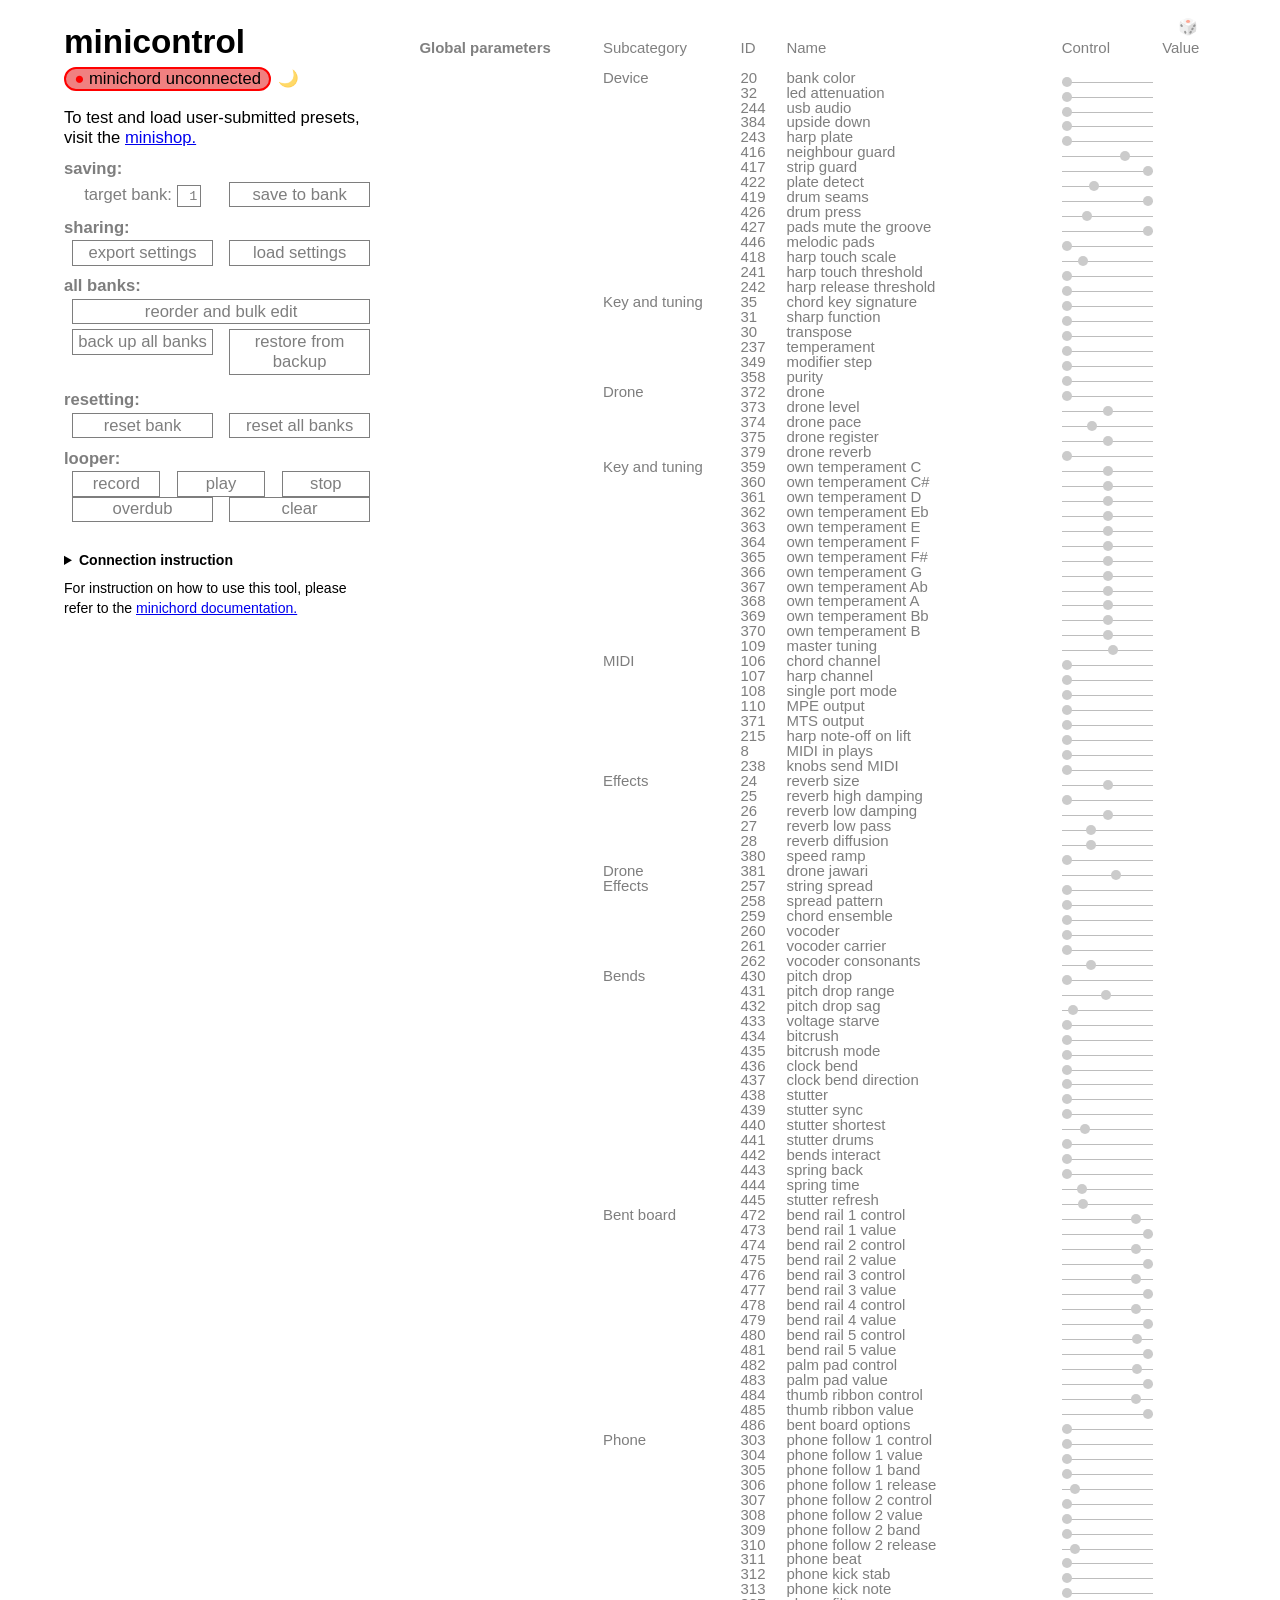
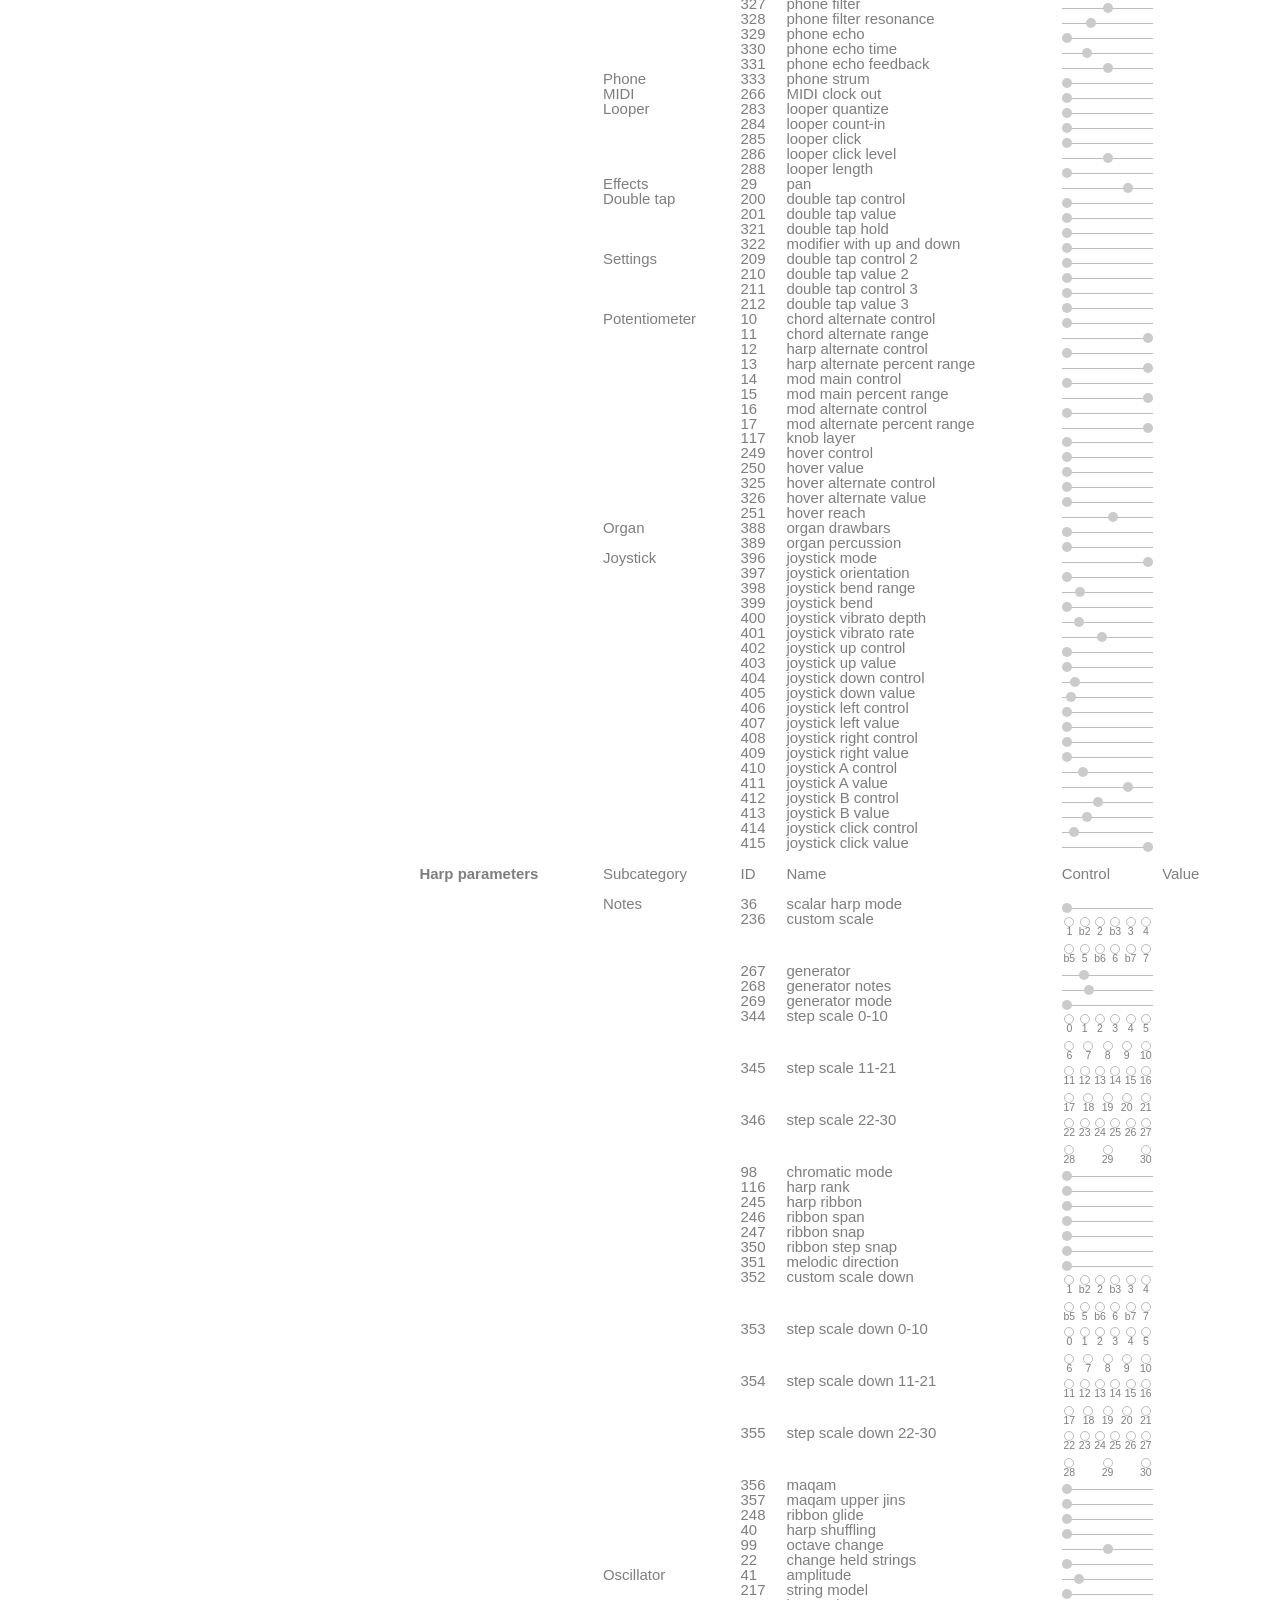
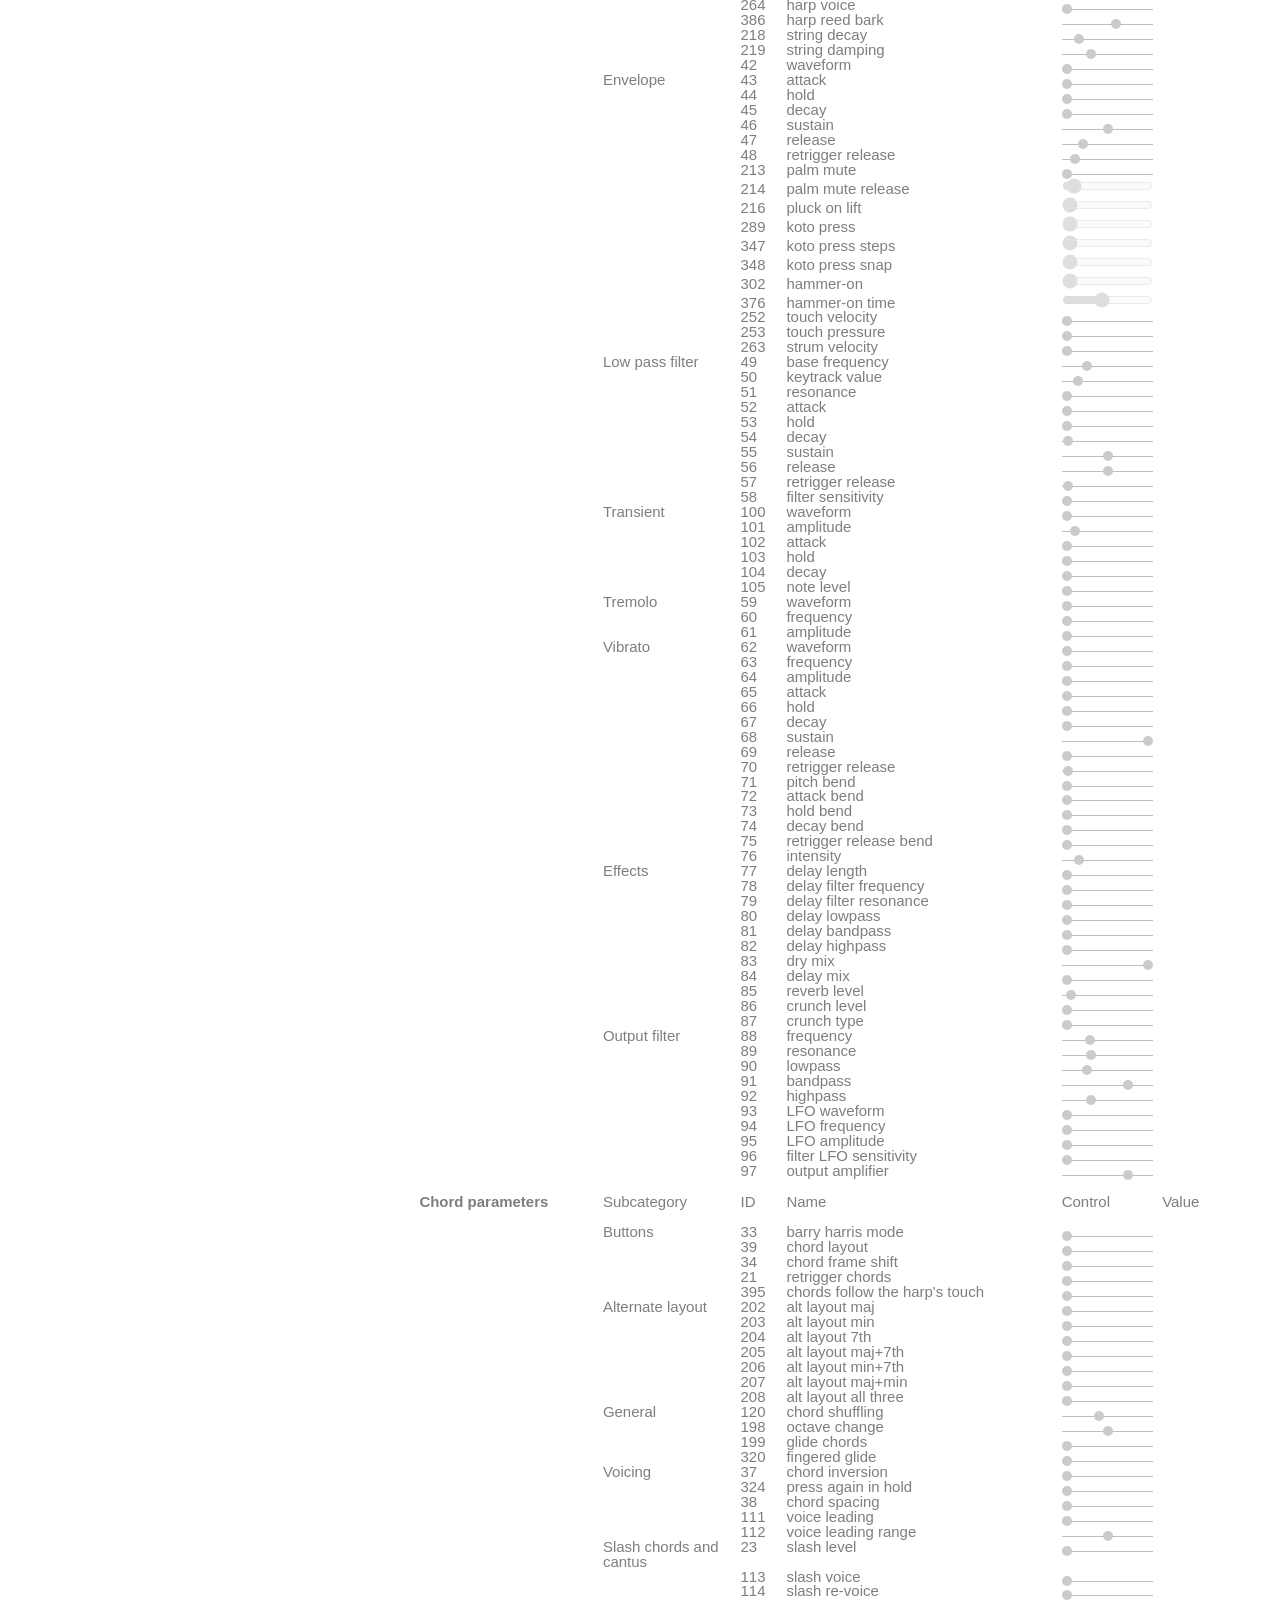
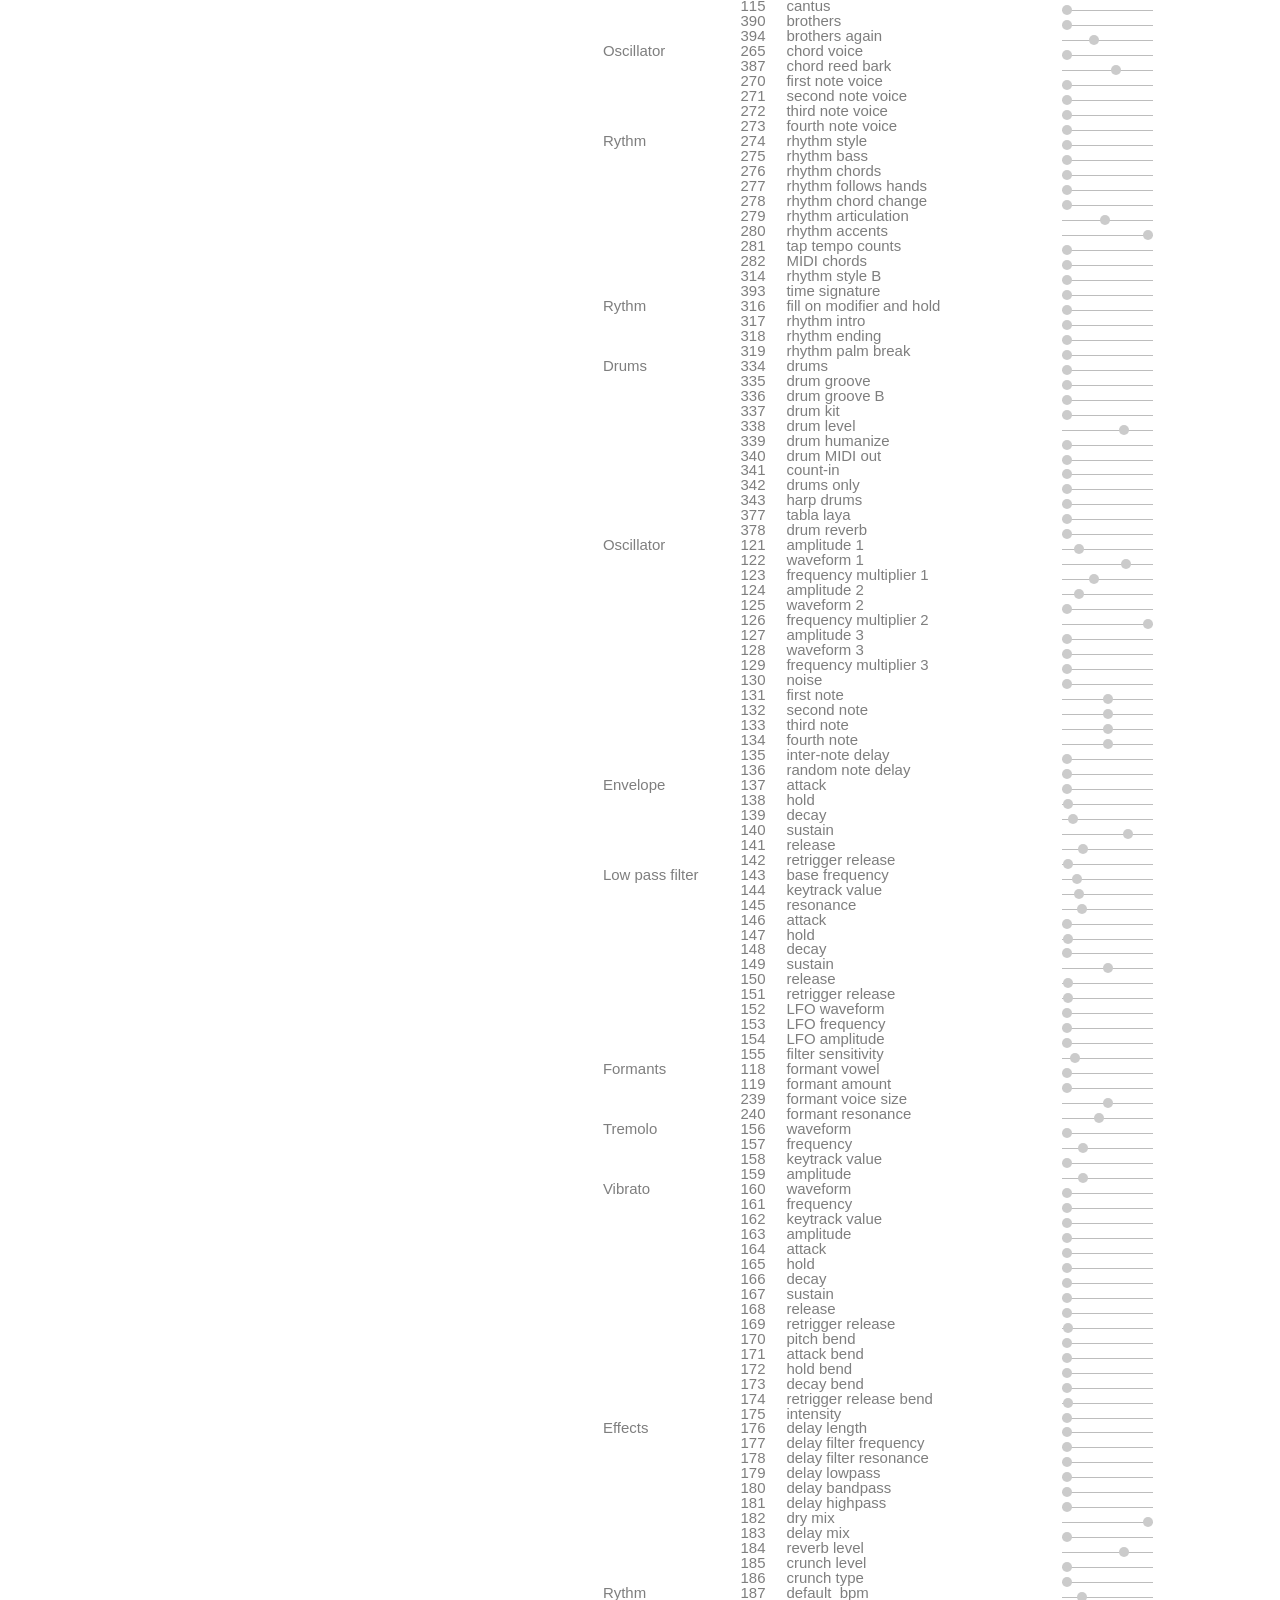
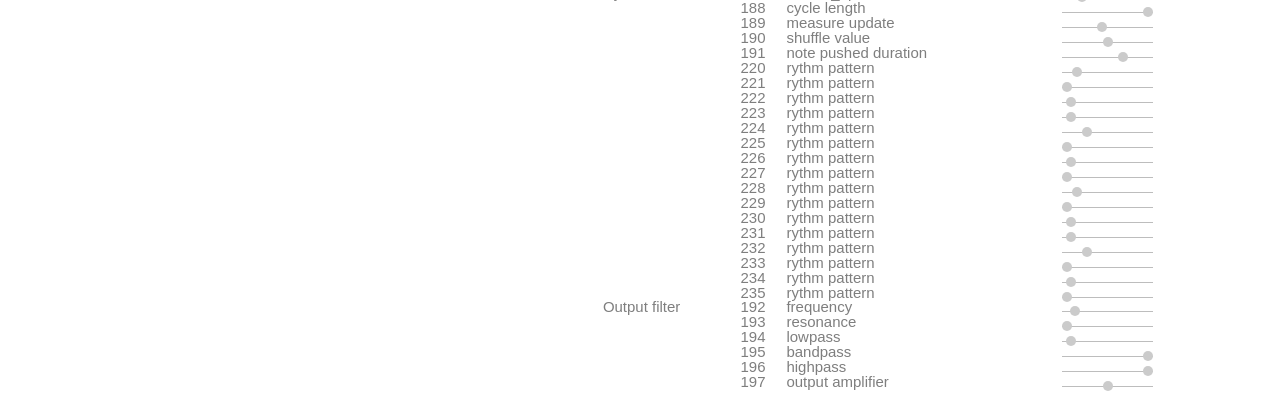
==== firmware/minicontrol/index.html @ 0e7cd203 "Upside down leaves the keyboard plates as drawn, firmware 125 A left-handed player's minichord (384)" ====
<html>
  <head>
    <link href="index.css" rel="stylesheet" />
  </head>
</html>
<html>
  <head>
    <meta charset="UTF-8" />
    <meta content="width=device-width, initial-scale=1.0" name="viewport" />
    <meta content="ie=edge" http-equiv="X-UA-Compatible" />
    <link href="../img/android-chrome-192x192.png" rel="icon" sizes="192x192" type="image/png" />
    <link href="../img/android-chrome-512x512.png" rel="icon" sizes="512x512" type="image/png" />
    <link href="../img/apple-touch-icon.png" rel="apple-touch-icon" sizes="180x180" />
    <link href="../img/favicon.ico" rel="shortcut icon" sizes="48x48" type="image/png" />
    <link href="../img/favicon-16x16.png" rel="icon" sizes="16x16" type="image/png" />
    <link href="../img/favicon-32x32.png" rel="icon" sizes="32x32" type="image/png" />
    <title>minicontrol</title>
  </head>
  <body id="body" class="control_full">
    <div id="content" class="line">
      <div id="control" class="bloc B3 M4 S9">
        <div id="header" class="line">
          <div class="title bloc B9 M9 S9">
            <h4>minicontrol</h4>
          </div>
          <div id="status_zone" class="unconnected">
            <span id="dot">●</span>
            <span id="status_value"></span>
          </div>
          <div>
            <button id="theme-toggle" onclick="toggleTheme()" title="Toggle Dark/Light Mode" aria-label="Toggle dark mode"></button>
          </div>
          <div>
            To test and load user-submitted presets, visit the 
            <a href="./minishop.html">minishop.</a>
          </div>
          <div class="line">
            <h5 class="inactive">saving:</h5>
          </div>
          <div class="line">
            <div class="bloc B3 M3 S3 button_div">
              <div class="select_container">
                <span class="inactive">target bank:</span>
                <select id="bank_number_selection" class="inactive" name="bank number">
                  <option value="0" class="inactive">1</option>
                  <option value="1" class="inactive">2</option>
                  <option value="2" class="inactive">3</option>
                  <option value="3" class="inactive">4</option>
                  <option value="4" class="inactive">5</option>
                  <option value="5" class="inactive">6</option>
                  <option value="6" class="inactive">7</option>
                  <option value="7" class="inactive">8</option>
                  <option value="8" class="inactive">9</option>
                  <option value="9" class="inactive">10</option>
                  <option value="10" class="inactive">11</option>
                  <option value="11" class="inactive">12</option>
                </select>
              </div>
            </div>
            <div class="bloc B3 M3 S3 button_div">
              <button onclick="save_current_settings()" class="inactive">save to bank</button>
            </div>
          </div>
          <div class="line">
            <h5 class="inactive">sharing:</h5>
          </div>
          <div class="line">
            <div class="bloc B3 M3 S3 button_div">
              <button onclick="generate_settings()" class="inactive">export settings</button>
            </div>
            <div class="bloc B3 M3 S3 button_div">
              <button onclick="load_settings()" class="inactive">load settings</button>
            </div>
          </div>
          <div class="line">
            <h5 class="inactive" version="8">all banks:</h5>
          </div>
          <div class="line">
            <div class="bloc B3 M3 S3 button_div">
              <button onclick="open_bank_sheet()" title="Read all twelve banks, then move them or set a setting in every one" class="inactive" version="8">reorder and bulk edit</button>
            </div>
          </div>
          <div class="line" style="margin-top: 0.3em;">
            <div class="bloc B3 M3 S3 button_div">
              <button onclick="backup_all_banks()" title="Read all twelve banks into one file" class="inactive" version="8">back up all banks</button>
            </div>
            <div class="bloc B3 M3 S3 button_div">
              <button onclick="restore_all_banks()" title="Write a backup file back to the banks, replacing what is there" class="inactive" version="8">restore from backup</button>
            </div>
          </div>
          <div class="line">
            <p id="banks_status" role="status"></p>
          </div>
          <div class="line">
            <h5 class="inactive">resetting:</h5>
          </div>
          <div class="line">
            <div class="bloc B3 M3 S3 button_div">
              <button onclick="reset_current_bank()" class="inactive">reset bank</button>
            </div>
            <div class="bloc B3 M3 S3 button_div">
              <button onclick="reset_memory()" class="inactive">reset all banks</button>
            </div>
          </div>
          <div class="line">
            <h5 class="inactive" version="32">looper:</h5>
          </div>
          <div class="line">
            <div class="bloc B2 M2 S2 button_div">
              <button onclick="looper(1)" class="inactive" version="32">record</button>
            </div>
            <div class="bloc B2 M2 S2 button_div">
              <button onclick="looper(2)" class="inactive" version="32">play</button>
            </div>
            <div class="bloc B2 M2 S2 button_div">
              <button onclick="looper(3)" class="inactive" version="32">stop</button>
            </div>
          </div>
          <div class="line">
            <div class="bloc B2 M2 S2 button_div">
              <button onclick="looper(5)" class="inactive" version="32">overdub</button>
            </div>
            <div class="bloc B2 M2 S2 button_div">
              <button onclick="looper(4)" class="inactive" version="32">clear</button>
            </div>
          </div>
        </div>
        <details>
          <summary>
            <b>Connection instruction</b>
          </summary>
          <ul class="instruction_steps">
            <li id="step1" class="unsatisfied">
              provide the system autorisation for MIDI control
            </li>
            <li id="step2" class="unsatisfied">
              use a recent version of Chrome
            </li>
            <li id="step3" class="unsatisfied">
              connect the minichord with a USB cable and make sure it is on.
            </li>
          </ul>
          <div tabindex="1" id="information_zone">
            <strong id="information_text">> Please follow the steps above</strong>
          </div>
        </details>
        <div id="instruction_zone">
          For instruction on how to use this tool, please refer to the 
          <a href="../user_manual/#custom-presets">minichord documentation.</a>
        </div>
      </div>
      <div id="spacer" class="bloc B0 M0 S0"></div>
      <div id="parameters" class="bloc B8 M8 S9">
        <div class="array_content">
          <div name="0" class="line header_data data_line inactive">
            <div class=" bloc B4 M9 S9">
              <p class="row_title">Global parameters</p>
            </div>
            <div class=" bloc B3 M2 S3">
              <p>Subcategory</p>
            </div>
            <div class=" bloc B1 M1 S1">
              <p>ID</p>
            </div>
            <div class=" bloc B6 M4 S6">
              <p>Name</p>
            </div>
            <div class=" bloc B2 M2 S4">
              <p>Control</p>
            </div>
            <div class=" bloc B1 M1 S1 right_aligned" style="position: relative;">
              <button id="randomise_btn" title="Randomise all values" style="position: absolute; top: -25px; right: 0; background: none; border: none; font-size: 16px; cursor: pointer; z-index: 10; text-align: right;">🎲</button>
              <p>Value</p>
            </div>
          </div>
          <div name="0" class="line data_line">
            <hr />
          </div>
          <div name="0" version="2" class="line data_line content_line inactive">
            <div class=" bloc B4 M0 S0">
              <p></p>
            </div>
            <div class=" bloc B3 M2 S3">
              <p>Device</p>
            </div>
            <div class=" bloc B1 M1 S1">
              <p>20</p>
            </div>
            <div class=" bloc B6 M4 S6">
              <dfn title="color of the preset">bank color</dfn>
            </div>
            <div class=" bloc B2 M2 S4">
              <input class="slider inactive" adress_field="20" curve="linear" data_type="int" id="0" max="360" min="0" onchange="handlechange(this)" step="1" target_max="360" target_min="0" type="range" value="0" />
            </div>
            <div class=" bloc B1 M1 S1">
              <p id="value_zone20" class="value_zone"></p>
            </div>
          </div>
          <div name="1" version="3" class="line data_line content_line inactive">
            <div class=" bloc B4 M0 S0">
              <p></p>
            </div>
            <div class=" bloc B3 M2 S3">
              <p></p>
            </div>
            <div class=" bloc B1 M1 S1">
              <p>32</p>
            </div>
            <div class=" bloc B6 M4 S6">
              <dfn title="attenuation of the brightness of the led">led attenuation</dfn>
            </div>
            <div class=" bloc B2 M2 S4">
              <input class="slider inactive" adress_field="32" curve="linear" data_type="float" id="1" max="1" min="0" onchange="handlechange(this)" step="0.01" target_max="1" target_min="0" type="range" value="0.0" />
            </div>
            <div class=" bloc B1 M1 S1">
              <p id="value_zone32" class="value_zone"></p>
            </div>
          </div>
          <div name="2" version="24" class="line data_line content_line inactive">
            <div class=" bloc B4 M0 S0">
              <p></p>
            </div>
            <div class=" bloc B3 M2 S3">
              <p></p>
            </div>
            <div class=" bloc B1 M1 S1">
              <p>244</p>
            </div>
            <div class=" bloc B6 M4 S6">
              <dfn title="what the minichord does with the sound of the phone or computer it is plugged into. 0: as it always has, it is offered as a speaker and what is sent to it is not played (a phone sends all its sound there, and goes quiet). 1: it is played through the minichord, beside the instrument, for playing along. 2: it is not offered as a speaker, so the phone or computer keeps its own sound; and from firmware 92 the minichord's own sound is offered at 48 kHz as well as 44.1 (resampled when 48 is chosen), at full USB speed, which a Pixel phone needs to play it. A computer can record the minichord's own sound over USB in every case. A setting of the instrument, not of a preset: it stays as chosen whichever preset is loaded. Changing to or from 2 restarts the minichord a moment later, since the phone or computer only learns what it offers when it connects">usb audio</dfn>
            </div>
            <div class=" bloc B2 M2 S4">
              <input class="slider inactive" adress_field="244" curve="linear" data_type="int" id="2" max="2" min="0" onchange="handlechange(this)" step="1" target_max="2" target_min="0" type="range" value="0" />
            </div>
            <div class=" bloc B1 M1 S1">
              <p id="value_zone244" class="value_zone"></p>
            </div>
          </div>
          <div name="3" version="75" class="line data_line content_line inactive">
            <div class=" bloc B4 M0 S0">
              <p></p>
            </div>
            <div class=" bloc B3 M2 S3">
              <p></p>
            </div>
            <div class=" bloc B1 M1 S1">
              <p>384</p>
            </div>
            <div class=" bloc B6 M4 S6">
              <dfn title="for a left-handed player: hold the minichord turned round, the harp under the left hand and the chord buttons under the right, and every control plays as it does the right way up. 0: the right way up. 1: upside down. The chord buttons are read turned round, so the button at the top left as you hold it is F major and the rows run major, minor, seventh downwards as always (the lettered keycaps can be moved to the new top row); the harp's zones are read from the other end, so the zone at the top plays what the top zone always has, except on the piano plates (2 and 12), whose keys play the notes they show wherever they are; the top knob is the chord knob and the bottom one the mod knob, the harp knob between; the upper preset button goes up. The rhythm and sharp buttons stay what they are. A setting of the instrument, not of a preset: it stays as chosen whichever preset is loaded">upside down</dfn>
            </div>
            <div class=" bloc B2 M2 S4">
              <input class="slider inactive" adress_field="384" curve="linear" data_type="int" id="3" max="1" min="0" onchange="handlechange(this)" step="1" target_max="1" target_min="0" type="range" value="0" />
            </div>
            <div class=" bloc B1 M1 S1">
              <p id="value_zone384" class="value_zone"></p>
            </div>
          </div>
          <div name="4" version="25" class="line data_line content_line inactive">
            <div class=" bloc B4 M0 S0">
              <p></p>
            </div>
            <div class=" bloc B3 M2 S3">
              <p></p>
            </div>
            <div class=" bloc B1 M1 S1">
              <p>243</p>
            </div>
            <div class=" bloc B6 M4 S6">
              <dfn title="which harp plate is fitted, so the harp reads it as it should. 0 is the stock strip, and any plate with twelve separate zones. 1 is the Keymaster, twelve round pads in three columns, well apart: it plays at the stock touch thresholds and needs no strip guard. 2 is the piano plate: twelve keys, C at the bottom; where the black keys are played every key is a band narrower than a fingertip, so a finger reaching for one key lands on its neighbours too, and neighbour guard (416) keeps them silent. 3 is twin rows and 4 framed strings; twin rows' pads, three times a stock pad's, read about 2.4 times as strongly. All but the piano plate play as the stock strip. The stock strip and framed strings have the strip guard (417), and the stock strip's own touch thresholds are lower while it is on. Each plate brings its own touch calibration, so choosing it is all a plate swap asks: harp touch scale (418) trims on top of it and goes back to 100 when another plate is chosen. With plate detect (422) on, choosing a plate here with that plate fitted also teaches it to this minichord: keep your hands off the harp until the LED flashes white three times, a second or two; from then on the minichord chooses that plate by itself whenever it is fitted. 5 is the bent board, a full-face plate round the minichord's own keys and knobs: its harp is thirteen places on six of the lines, and the other six are touch areas that move settings, by default the bends: a rail of five points above the chord buttons, a palm pad left of them and a thumb ribbon below (the Bent board group). 8 is zipper 24: a finger on the band between two zones touches both and plays the note between them, and a band above the top zone meets an island of the bottom one, for 24 places: two octaves in chromatic mode, or 24 steps of a scale; chord mode plays it as twelve strings. 9 is the arcade wheel: a ring of ten zones round two hub halves, A and B, laid out as the Lab arcade's standard strip (up, down, left, right, A, B); while a finger is on the ring it sends where, as control change 23 on the harp channel (0 at the top, clockwise to 127), with 24 at 127 as it lands and 0 as it leaves; pressing A or B sends nothing from the ring. 11 is the joystick harp, and the joystick piano, the same plate drawn as a keyboard: a thumbstick with a click, and A and B, beside a strip of six pads with a zipper between each two, read as twelve places, one a string, C at the bottom on the piano; what the stick and its buttons do is the Joystick settings. 12 is piano glide: the piano plate's keys and a fretless strip down the left edge, sharing the twelve zones; it plays as the piano plate, neighbour guard (416) and all, and a strum along the strip plays every string; with harp ribbon (245) a touch lands on its key's note, exactly in tune, and slides once it has moved more than half a key, so the keys play notes and the strip glides between them. 13 is the drum pads: twelve pads in two columns and sixteen seams between them, 28 places to strike with harp drums (343), each seam a sound of its own (drum seams, 419); without harp drums it plays as the stock strip, a seam both its strings, and with melodic pads (446) its 28 places are 28 notes. Other numbers belong to other plates and read the zones in their own ways: set it to 0 for any plate not named here">harp plate</dfn>
            </div>
            <div class=" bloc B2 M2 S4">
              <input class="slider inactive" adress_field="243" curve="linear" data_type="int" id="4" max="13" min="0" onchange="handlechange(this)" step="1" target_max="13" target_min="0" type="range" value="0" />
            </div>
            <div class=" bloc B1 M1 S1">
              <p id="value_zone243" class="value_zone"></p>
            </div>
          </div>
          <div name="5" version="93" class="line data_line content_line inactive">
            <div class=" bloc B4 M0 S0">
              <p></p>
            </div>
            <div class=" bloc B3 M2 S3">
              <p></p>
            </div>
            <div class=" bloc B1 M1 S1">
              <p>416</p>
            </div>
            <div class=" bloc B6 M4 S6">
              <dfn title="only with harp plate 2, the piano plate, 12, piano glide, and 9, the arcade wheel (where a press on A or B reaches the ring's inner edge). A finger reaching for one key lands on its neighbours too, since where the black keys are played every key is a band narrower than a fingertip; this keeps them silent. A key that lands while a neighbour it touches is stronger stays silent while held if it reads under this many tenths of that neighbour: at 5, under half. If it then shows an attack of its own, growing faster than its neighbours together, or grows to eight tenths of a neighbour that sounds, it was a finger of its own after all, a second finger landing lightly or one sliding over, and plays then. Higher catches more of a finger's edge and asks two fingers on neighbouring keys to land more evenly; lower lets more of the edge through; 7 is the most, since a key at eight tenths is let off anyway. 0 plays every key touched, as before">neighbour guard</dfn>
            </div>
            <div class=" bloc B2 M2 S4">
              <input class="slider inactive" adress_field="416" curve="linear" data_type="int" id="5" max="7" min="0" onchange="handlechange(this)" step="1" target_max="7" target_min="0" type="range" value="5" />
            </div>
            <div class=" bloc B1 M1 S1">
              <p id="value_zone416" class="value_zone"></p>
            </div>
          </div>
          <div name="6" version="95" class="line data_line content_line inactive">
            <div class=" bloc B4 M0 S0">
              <p></p>
            </div>
            <div class=" bloc B3 M2 S3">
              <p></p>
            </div>
            <div class=" bloc B1 M1 S1">
              <p>417</p>
            </div>
            <div class=" bloc B6 M4 S6">
              <dfn title="for the stock strip (harp plate 0) and framed strings (4). The strip's teeth sit 5 mm apart, narrower than a fingertip, so a finger plucking one string often lands on the next one too, and a light touch on the narrow tips can play nothing. With the strip guard on, a string that lands while the string beside it is stronger stays silent while held if it reads under this many tenths of it: at 9, unless it is nearly as strong; if the finger rolls over onto it, it plays then. A strum still sounds every string: a string the finger reaches from the one before plays at once. On the stock strip it also lowers the strip's own touch thresholds to 15 and 7 (241 and 242 at 0), so light touches play. Measured on a stock strip: one note for 127 taps of 132 where it played 36 without, and none silent. Lower lets more of a finger's edge through. 0 turns it off and gives back the strip as it always was, thresholds included. Not with the harp ribbon">strip guard</dfn>
            </div>
            <div class=" bloc B2 M2 S4">
              <input class="slider inactive" adress_field="417" curve="linear" data_type="int" id="6" max="9" min="0" onchange="handlechange(this)" step="1" target_max="9" target_min="0" type="range" value="9" />
            </div>
            <div class=" bloc B1 M1 S1">
              <p id="value_zone417" class="value_zone"></p>
            </div>
          </div>
          <div name="7" version="98" class="line data_line content_line inactive">
            <div class=" bloc B4 M0 S0">
              <p></p>
            </div>
            <div class=" bloc B3 M2 S3">
              <p></p>
            </div>
            <div class=" bloc B1 M1 S1">
              <p>422</p>
            </div>
            <div class=" bloc B6 M4 S6">
              <dfn title="whether the minichord knows which harp plate is fitted by itself. Each plate's zones read a little differently at rest, by how much copper each has, and the minichord learns a plate's pattern when you choose it in harp plate (243) with that plate fitted and leave the harp untouched for two seconds. From then on, at power on and whenever the harp rests for a few seconds (a plate swapped with the power on), it chooses the plate it recognises, as harp plate would. It changes nothing unless it is sure: a hand over the plate, or a plate it hasn't learned, leaves the setting as it is. Plates with the same copper are one plate to it: teach it one of them. The LED says what it did: three white flashes, a plate learned; two, a plate recognised and chosen; one long red, a plate not learned because it reads as another plate already learned (chosen without being fitted). 0: off. 1: on. 2: forgets every plate learned, and stays on. 3: learns the plate fitted again, as the plate harp plate has, once the harp rests, and stays on (an editor's teach button). 2 and 3 are done once, when sent, and the setting goes back to 1">plate detect</dfn>
            </div>
            <div class=" bloc B2 M2 S4">
              <input class="slider inactive" adress_field="422" curve="linear" data_type="int" id="7" max="3" min="0" onchange="handlechange(this)" step="1" target_max="3" target_min="0" type="range" value="1" />
            </div>
            <div class=" bloc B1 M1 S1">
              <p id="value_zone422" class="value_zone"></p>
            </div>
          </div>
          <div name="8" version="101" class="line data_line content_line inactive">
            <div class=" bloc B4 M0 S0">
              <p></p>
            </div>
            <div class=" bloc B3 M2 S3">
              <p></p>
            </div>
            <div class=" bloc B1 M1 S1">
              <p>419</p>
            </div>
            <div class=" bloc B6 M4 S6">
              <dfn title="with harp plate 13, the drum pads, and harp drums (343) on: what the sixteen seams between the pads play. 1: each its own sound, made from the kit's voices, bottom to top: kick and snare together across the bottom row, then hat and clap, a shaker, a floor tom, claves and a conga slap across the rows; kick and hat, a half open hat, a ride, a ride bell and a low bell up the left column; snare and clap, a snap, a timbale, a mid tom and a bongo up the right. 0: a seam plays its two pads together, as on any other plate">drum seams</dfn>
            </div>
            <div class=" bloc B2 M2 S4">
              <input class="slider inactive" adress_field="419" curve="linear" data_type="int" id="8" max="1" min="0" onchange="handlechange(this)" step="1" target_max="1" target_min="0" type="range" value="1" />
            </div>
            <div class=" bloc B1 M1 S1">
              <p id="value_zone419" class="value_zone"></p>
            </div>
          </div>
          <div name="9" version="101" class="line data_line content_line inactive">
            <div class=" bloc B4 M0 S0">
              <p></p>
            </div>
            <div class=" bloc B3 M2 S3">
              <p></p>
            </div>
            <div class=" bloc B1 M1 S1">
              <p>426</p>
            </div>
            <div class=" bloc B6 M4 S6">
              <dfn title="with harp drums (343) on: pressing a pad you have struck works the drum still ringing under the finger, on any plate, every plate's strings being the kit's pads, and on the drum pads (13) all 28 places. A cymbal, a hat, a bell or the shaker has a hand laid on it and is choked; a drum with a skin is pressed up to this many semitones sharp, the bayan's rising cry under the heel of the hand, and eases back down with the finger. Pressing is measured from the lightest the finger has read since it settled, as koto press (289) measures it, so a firm strike alone bends nothing. With melodic pads (446) on and koto press (289) off, a key struck and then pressed into is damped instead, as a gamelan player stops the bronze key just played with the hand. 0: pressing does nothing. The press constants are the stock strip's, not yet tuned on the drum pads, where a seam sums two zones">drum press</dfn>
            </div>
            <div class=" bloc B2 M2 S4">
              <input class="slider inactive" adress_field="426" curve="linear" data_type="int" id="9" max="12" min="0" onchange="handlechange(this)" step="1" target_max="12" target_min="0" type="range" value="3" />
            </div>
            <div class=" bloc B1 M1 S1">
              <p id="value_zone426" class="value_zone"></p>
            </div>
          </div>
          <div name="10" version="101" class="line data_line content_line inactive">
            <div class=" bloc B4 M0 S0">
              <p></p>
            </div>
            <div class=" bloc B3 M2 S3">
              <p></p>
            </div>
            <div class=" bloc B1 M1 S1">
              <p>427</p>
            </div>
            <div class=" bloc B6 M4 S6">
              <dfn title="with harp drums (343) on, while the drums (334) play a groove: a finger resting on a pad holds that pad's voice out of the groove: hold the kick and the kick drops out, lift it and the groove comes back. On any plate, every plate's strings being the kit's pads; on the drum pads (13) a finger on a seam holds back what the seam plays. Your own strikes still sound, and so do the looper's. 0: off">pads mute the groove</dfn>
            </div>
            <div class=" bloc B2 M2 S4">
              <input class="slider inactive" adress_field="427" curve="linear" data_type="int" id="10" max="1" min="0" onchange="handlechange(this)" step="1" target_max="1" target_min="0" type="range" value="1" />
            </div>
            <div class=" bloc B1 M1 S1">
              <p id="value_zone427" class="value_zone"></p>
            </div>
          </div>
          <div name="11" version="101" class="line data_line content_line inactive">
            <div class=" bloc B4 M0 S0">
              <p></p>
            </div>
            <div class=" bloc B3 M2 S3">
              <p></p>
            </div>
            <div class=" bloc B1 M1 S1">
              <p>446</p>
            </div>
            <div class=" bloc B6 M4 S6">
              <dfn title="with harp plate 13, the drum pads, harp drums (343) off, in chromatic mode or a scale mode: the 28 places play 28 notes instead of twelve strings, the lowest at the bottom left, rising along each row (pad, seam, pad) with the column seams between one row and the next, so every seam plays the note between its pads: in chromatic mode 28 steps, two octaves and a fourth, and in a scale mode 28 steps of the scale, where a seam is the passing note its scale skips. A mbira of 28 tongues: touch velocity (252) plays them as it plays the strings, pluck on lift (216) places fingers ahead and plucks as they leave, and koto press (289) bends a held place as it bends a ringing string, in the division's steps with its snap; with koto press off, drum press (426) damps a key pressed into, the gamelan's hand on the bronze. In chord mode, or with harp drums on, the plate plays as before. 0: off">melodic pads</dfn>
            </div>
            <div class=" bloc B2 M2 S4">
              <input class="slider inactive" adress_field="446" curve="linear" data_type="int" id="11" max="1" min="0" onchange="handlechange(this)" step="1" target_max="1" target_min="0" type="range" value="0" />
            </div>
            <div class=" bloc B1 M1 S1">
              <p id="value_zone446" class="value_zone"></p>
            </div>
          </div>
          <div name="12" version="93" class="line data_line content_line inactive">
            <div class=" bloc B4 M0 S0">
              <p></p>
            </div>
            <div class=" bloc B3 M2 S3">
              <p></p>
            </div>
            <div class=" bloc B1 M1 S1">
              <p>418</p>
            </div>
            <div class=" bloc B6 M4 S6">
              <dfn title="how firmly the harp reads a touch, in percent of the fitted plate's own calibration, which the harp plate (243) brings with it: twin rows' bigger pads read about 2.4 times as strongly as the stock strip, and the plate divides that out. So at 100 touch velocity, touch pressure, koto press and harp drums feel as they do on the stock strip, whichever plate is fitted. The harp's touch strengths are divided by it: higher reads every touch softer, for a player who plays hard, or framed strings played mostly on its pads (about 140); lower reads it firmer. Choosing another plate puts it back to 100. It doesn't move the touch thresholds (241, 242), which the chip compares itself">harp touch scale</dfn>
            </div>
            <div class=" bloc B2 M2 S4">
              <input class="slider inactive" adress_field="418" curve="linear" data_type="int" id="12" max="400" min="25" onchange="handlechange(this)" step="1" target_max="400" target_min="25" type="range" value="100" />
            </div>
            <div class=" bloc B1 M1 S1">
              <p id="value_zone418" class="value_zone"></p>
            </div>
          </div>
          <div name="13" version="25" class="line data_line content_line inactive">
            <div class=" bloc B4 M0 S0">
              <p></p>
            </div>
            <div class=" bloc B3 M2 S3">
              <p></p>
            </div>
            <div class=" bloc B1 M1 S1">
              <p>241</p>
            </div>
            <div class=" bloc B6 M4 S6">
              <dfn title="how firm a touch the harp needs before a zone counts as touched; higher needs a firmer finger. A plate with smaller zones reads weaker and may want less. 0 is the plate's own: 15 on the stock strip while the strip guard (417) is on, which lets light touches on the tips of its teeth play, and the stock 40 on every other plate and on the strip with the guard off. Takes effect once no zone is touched">harp touch threshold</dfn>
            </div>
            <div class=" bloc B2 M2 S4">
              <input class="slider inactive" adress_field="241" curve="linear" data_type="int" id="13" max="120" min="0" onchange="handlechange(this)" step="1" target_max="120" target_min="0" type="range" value="0" />
            </div>
            <div class=" bloc B1 M1 S1">
              <p id="value_zone241" class="value_zone"></p>
            </div>
          </div>
          <div name="14" version="25" class="line data_line content_line inactive">
            <div class=" bloc B4 M0 S0">
              <p></p>
            </div>
            <div class=" bloc B3 M2 S3">
              <p></p>
            </div>
            <div class=" bloc B1 M1 S1">
              <p>242</p>
            </div>
            <div class=" bloc B6 M4 S6">
              <dfn title="how far a finger rises before a touched zone lets go: the zone lets go when its reading falls under this. Higher lets go sooner, lower holds on longer. 0 is the plate's own: 7 on the stock strip while the strip guard (417) is on, and the stock 20 otherwise. It is kept under the touch threshold. On the string plates it sets where on the way up pluck on lift sounds. Takes effect once no zone is touched">harp release threshold</dfn>
            </div>
            <div class=" bloc B2 M2 S4">
              <input class="slider inactive" adress_field="242" curve="linear" data_type="int" id="14" max="119" min="0" onchange="handlechange(this)" step="1" target_max="119" target_min="0" type="range" value="0" />
            </div>
            <div class=" bloc B1 M1 S1">
              <p id="value_zone242" class="value_zone"></p>
            </div>
          </div>
          <div name="15" version="6" class="line data_line content_line inactive">
            <div class=" bloc B4 M0 S0">
              <p></p>
            </div>
            <div class=" bloc B3 M2 S3">
              <p>Key and tuning</p>
            </div>
            <div class=" bloc B1 M1 S1">
              <p>35</p>
            </div>
            <div class=" bloc B6 M4 S6">
              <dfn title="automatically makes flat or sharp the chords for a particular key. 0=C, 1=G, 2=D, 3=A, 4=E, 5=B, 6=F, 7=Bb, 8=Eb, 9=Ab, 10=Db, 11=Gb, and the enharmonic keys 12=F#, 13=C#, 14=G#, 15=D#, 16=A#, 17=E#, 18=B#, 19=Fb, 20=Cb">chord key signature</dfn>
            </div>
            <div class=" bloc B2 M2 S4">
              <input class="slider inactive" adress_field="35" curve="linear" data_type="int" id="15" max="20" min="0" onchange="handlechange(this)" step="1" target_max="20" target_min="0" type="range" value="0" />
            </div>
            <div class=" bloc B1 M1 S1">
              <p id="value_zone35" class="value_zone"></p>
            </div>
          </div>
          <div name="16" version="3" class="line data_line content_line inactive">
            <div class=" bloc B4 M0 S0">
              <p></p>
            </div>
            <div class=" bloc B3 M2 S3">
              <p></p>
            </div>
            <div class=" bloc B1 M1 S1">
              <p>31</p>
            </div>
            <div class=" bloc B6 M4 S6">
              <dfn title="change the sharp button to a flat button">sharp function</dfn>
            </div>
            <div class=" bloc B2 M2 S4">
              <input class="slider inactive" adress_field="31" curve="linear" data_type="int" id="16" max="1" min="0" onchange="handlechange(this)" step="1" target_max="1" target_min="0" type="range" value="0" />
            </div>
            <div class=" bloc B1 M1 S1">
              <p id="value_zone31" class="value_zone"></p>
            </div>
          </div>
          <div name="17" version="2" class="line data_line content_line inactive">
            <div class=" bloc B4 M0 S0">
              <p></p>
            </div>
            <div class=" bloc B3 M2 S3">
              <p></p>
            </div>
            <div class=" bloc B1 M1 S1">
              <p>30</p>
            </div>
            <div class=" bloc B6 M4 S6">
              <dfn title="transpose all sounds by a number of semitones">transpose</dfn>
            </div>
            <div class=" bloc B2 M2 S4">
              <input class="slider inactive" adress_field="30" curve="linear" data_type="int" id="17" max="12" min="0" onchange="handlechange(this)" step="1" target_max="12" target_min="0" type="range" value="0" />
            </div>
            <div class=" bloc B1 M1 S1">
              <p id="value_zone30" class="value_zone"></p>
            </div>
          </div>
          <div name="18" version="10" class="line data_line content_line inactive">
            <div class=" bloc B4 M0 S0">
              <p></p>
            </div>
            <div class=" bloc B3 M2 S3">
              <p></p>
            </div>
            <div class=" bloc B1 M1 S1">
              <p>237</p>
            </div>
            <div class=" bloc B6 M4 S6">
              <dfn title="tuning of the notes: 0=equal, 1=quarter-comma meantone, 2=five-limit just (C major), 3=pythagorean, 4=werckmeister III, 5=kirnberger III, 6=vallotti, 7=young no. 2, 8=kellner, 9=sixth-comma meantone, 10=19-EDO, 11=24-EDO (quarter tones), 12=31-EDO, 13=your own (own temperament C to B, which a Scala file or a MIDI Tuning Standard message from a computer also sets). A keeps the master tuning pitch in the twelve-note ones, which are fixed to the keyboard, sweetest around C, so far keys sound progressively rougher, as they did historically. 10 and 11 divide the octave differently instead">temperament</dfn>
            </div>
            <div class=" bloc B2 M2 S4">
              <input class="slider inactive" adress_field="237" curve="linear" data_type="int" id="18" max="13" min="0" onchange="handlechange(this)" step="1" target_max="13" target_min="0" type="range" value="0" />
            </div>
            <div class=" bloc B1 M1 S1">
              <p id="value_zone237" class="value_zone"></p>
            </div>
          </div>
          <div name="19" version="64" class="line data_line content_line inactive">
            <div class=" bloc B4 M0 S0">
              <p></p>
            </div>
            <div class=" bloc B3 M2 S3">
              <p></p>
            </div>
            <div class=" bloc B1 M1 S1">
              <p>349</p>
            </div>
            <div class=" bloc B6 M4 S6">
              <dfn title="how far the modifier moves a note, in the divided octaves. 0 as the tuning has it: the chromatic semitone in 19 and 31, a quarter-tone in 24. 1 one step of the tuning: the diesis of 31 (C to C half-sharp, 39 cents), the quarter-tone of 24, the semitone of 19. 2 the chromatic semitone in every one, so 24 plays the semitones again. Key signatures still sharpen and flatten by the semitone. In twelve it changes nothing">modifier step</dfn>
            </div>
            <div class=" bloc B2 M2 S4">
              <input class="slider inactive" adress_field="349" curve="linear" data_type="int" id="19" max="2" min="0" onchange="handlechange(this)" step="1" target_max="2" target_min="0" type="range" value="0" />
            </div>
            <div class=" bloc B1 M1 S1">
              <p id="value_zone349" class="value_zone"></p>
            </div>
          </div>
          <div name="20" version="66" class="line data_line content_line inactive">
            <div class=" bloc B4 M0 S0">
              <p></p>
            </div>
            <div class=" bloc B3 M2 S3">
              <p></p>
            </div>
            <div class=" bloc B1 M1 S1">
              <p>358</p>
            </div>
            <div class=" bloc B6 M4 S6">
              <dfn title="draws every note from its tempered pitch toward the just interval it makes with the root of the chord being played, in percent: thirds toward 5/4 and 6/5, fifths toward 3/2, a dominant seventh's seventh toward 7/4, the neutral third of 31 toward 11/9, and the harp's notes toward the same root, so they sit in the chord. Put it on a knob or hover and a held chord goes from beating to still under the hand. The chord's root stays where the temperament puts it, so the tuning never drifts from chord to chord. Steps with no simple ratio near them keep their pitch. In MPE the pure pitch goes out as each voice's bend. 0 tempered, as before">purity</dfn>
            </div>
            <div class=" bloc B2 M2 S4">
              <input class="slider inactive" adress_field="358" curve="linear" data_type="int" id="20" max="100" min="0" onchange="handlechange(this)" step="1" target_max="100" target_min="0" type="range" value="0" />
            </div>
            <div class=" bloc B1 M1 S1">
              <p id="value_zone358" class="value_zone"></p>
            </div>
          </div>
          <div name="21" version="68" class="line data_line content_line inactive">
            <div class=" bloc B4 M0 S0">
              <p></p>
            </div>
            <div class=" bloc B3 M2 S3">
              <p>Drone</p>
            </div>
            <div class=" bloc B1 M1 S1">
              <p>372</p>
            </div>
            <div class=" bloc B6 M4 S6">
              <dfn title="a drone on the key's Sa under everything, to hear every interval against, as a raga or a maqam is learnt and played: 1 a tanpura, its four strings plucked in turn over and over, Pa below Sa, Sa, Sa, and Sa an octave down, each buzzing on its bridge as it rings; 2 the same with Ma in place of Pa (for ragas without Pa); 3 with Ni (for ragas like Marwa); 4 all Sa; 5 a shruti box, Sa, Pa and the Sa below as reeds, breathing slowly. Sa is the key, the chord key signature's root (where the harp's scales start) and the transpose, at the temperament's pitch, and the strings around it are tuned pure. It plays whether or not rhythm mode is on; put it under the double tap to bring it in and out. 0 off">drone</dfn>
            </div>
            <div class=" bloc B2 M2 S4">
              <input class="slider inactive" adress_field="372" curve="linear" data_type="int" id="21" max="5" min="0" onchange="handlechange(this)" step="1" target_max="5" target_min="0" type="range" value="0" />
            </div>
            <div class=" bloc B1 M1 S1">
              <p id="value_zone372" class="value_zone"></p>
            </div>
          </div>
          <div name="22" version="68" class="line data_line content_line inactive">
            <div class=" bloc B4 M0 S0">
              <p></p>
            </div>
            <div class=" bloc B3 M2 S3">
              <p></p>
            </div>
            <div class=" bloc B1 M1 S1">
              <p>373</p>
            </div>
            <div class=" bloc B6 M4 S6">
              <dfn title="how loud the drone is, in percent; at 50 it sits under the harp">drone level</dfn>
            </div>
            <div class=" bloc B2 M2 S4">
              <input class="slider inactive" adress_field="373" curve="linear" data_type="int" id="22" max="100" min="0" onchange="handlechange(this)" step="1" target_max="100" target_min="0" type="range" value="50" />
            </div>
            <div class=" bloc B1 M1 S1">
              <p id="value_zone373" class="value_zone"></p>
            </div>
          </div>
          <div name="23" version="68" class="line data_line content_line inactive">
            <div class=" bloc B4 M0 S0">
              <p></p>
            </div>
            <div class=" bloc B3 M2 S3">
              <p></p>
            </div>
            <div class=" bloc B1 M1 S1">
              <p>374</p>
            </div>
            <div class=" bloc B6 M4 S6">
              <dfn title="how long the tanpura player waits from one string to the next, in tenths of a second, with one more wait before each round: 12, the usual, plucks a round every six seconds. Not for the shruti box">drone pace</dfn>
            </div>
            <div class=" bloc B2 M2 S4">
              <input class="slider inactive" adress_field="374" curve="linear" data_type="int" id="23" max="30" min="4" onchange="handlechange(this)" step="1" target_max="30" target_min="4" type="range" value="12" />
            </div>
            <div class=" bloc B1 M1 S1">
              <p id="value_zone374" class="value_zone"></p>
            </div>
          </div>
          <div name="24" version="68" class="line data_line content_line inactive">
            <div class=" bloc B4 M0 S0">
              <p></p>
            </div>
            <div class=" bloc B3 M2 S3">
              <p></p>
            </div>
            <div class=" bloc B1 M1 S1">
              <p>375</p>
            </div>
            <div class=" bloc B6 M4 S6">
              <dfn title="where the drone's Sa sits: 0 low, from E2 to E3 (a male singer's tanpura), 1 middle, from A2 to A3, 2 high, from D3 to D4 (a female singer's). The lowest string is an octave below">drone register</dfn>
            </div>
            <div class=" bloc B2 M2 S4">
              <input class="slider inactive" adress_field="375" curve="linear" data_type="int" id="24" max="2" min="0" onchange="handlechange(this)" step="1" target_max="2" target_min="0" type="range" value="1" />
            </div>
            <div class=" bloc B1 M1 S1">
              <p id="value_zone375" class="value_zone"></p>
            </div>
          </div>
          <div name="25" version="69" class="line data_line content_line inactive">
            <div class=" bloc B4 M0 S0">
              <p></p>
            </div>
            <div class=" bloc B3 M2 S3">
              <p></p>
            </div>
            <div class=" bloc B1 M1 S1">
              <p>379</p>
            </div>
            <div class=" bloc B6 M4 S6">
              <dfn title="how much of the drone goes into the reverb, in percent, so a tanpura sits in the same room as a reverberant santoor or harp; it stays as loud dry. 0 dry, as before">drone reverb</dfn>
            </div>
            <div class=" bloc B2 M2 S4">
              <input class="slider inactive" adress_field="379" curve="linear" data_type="int" id="25" max="100" min="0" onchange="handlechange(this)" step="1" target_max="100" target_min="0" type="range" value="0" />
            </div>
            <div class=" bloc B1 M1 S1">
              <p id="value_zone379" class="value_zone"></p>
            </div>
          </div>
          <div name="26" version="67" class="line data_line content_line inactive">
            <div class=" bloc B4 M0 S0">
              <p></p>
            </div>
            <div class=" bloc B3 M2 S3">
              <p>Key and tuning</p>
            </div>
            <div class=" bloc B1 M1 S1">
              <p>359</p>
            </div>
            <div class=" bloc B6 M4 S6">
              <dfn title="temperament 13's C: how far it sits from equal temperament, in tenths of a cent from 1000, so 1000 is equal, 863 is 13.7 cents flat and 1140 14 cents sharp (-100 to +100 cents). The twelve make your own temperament, as a Scala file of twelve notes does; the editor can read one in, and a MIDI Tuning Standard scale/octave or bulk dump message from a computer sets all twelve and selects it. A at 1000 keeps A on the master tuning pitch">own temperament C</dfn>
            </div>
            <div class=" bloc B2 M2 S4">
              <input class="slider inactive" adress_field="359" curve="linear" data_type="int" id="26" max="2000" min="0" onchange="handlechange(this)" step="1" target_max="2000" target_min="0" type="range" value="1000" />
            </div>
            <div class=" bloc B1 M1 S1">
              <p id="value_zone359" class="value_zone"></p>
            </div>
          </div>
          <div name="27" version="67" class="line data_line content_line inactive">
            <div class=" bloc B4 M0 S0">
              <p></p>
            </div>
            <div class=" bloc B3 M2 S3">
              <p></p>
            </div>
            <div class=" bloc B1 M1 S1">
              <p>360</p>
            </div>
            <div class=" bloc B6 M4 S6">
              <dfn title="temperament 13's C#, in tenths of a cent from 1000 (see own temperament C)">own temperament C#</dfn>
            </div>
            <div class=" bloc B2 M2 S4">
              <input class="slider inactive" adress_field="360" curve="linear" data_type="int" id="27" max="2000" min="0" onchange="handlechange(this)" step="1" target_max="2000" target_min="0" type="range" value="1000" />
            </div>
            <div class=" bloc B1 M1 S1">
              <p id="value_zone360" class="value_zone"></p>
            </div>
          </div>
          <div name="28" version="67" class="line data_line content_line inactive">
            <div class=" bloc B4 M0 S0">
              <p></p>
            </div>
            <div class=" bloc B3 M2 S3">
              <p></p>
            </div>
            <div class=" bloc B1 M1 S1">
              <p>361</p>
            </div>
            <div class=" bloc B6 M4 S6">
              <dfn title="temperament 13's D, in tenths of a cent from 1000 (see own temperament C)">own temperament D</dfn>
            </div>
            <div class=" bloc B2 M2 S4">
              <input class="slider inactive" adress_field="361" curve="linear" data_type="int" id="28" max="2000" min="0" onchange="handlechange(this)" step="1" target_max="2000" target_min="0" type="range" value="1000" />
            </div>
            <div class=" bloc B1 M1 S1">
              <p id="value_zone361" class="value_zone"></p>
            </div>
          </div>
          <div name="29" version="67" class="line data_line content_line inactive">
            <div class=" bloc B4 M0 S0">
              <p></p>
            </div>
            <div class=" bloc B3 M2 S3">
              <p></p>
            </div>
            <div class=" bloc B1 M1 S1">
              <p>362</p>
            </div>
            <div class=" bloc B6 M4 S6">
              <dfn title="temperament 13's Eb, in tenths of a cent from 1000 (see own temperament C)">own temperament Eb</dfn>
            </div>
            <div class=" bloc B2 M2 S4">
              <input class="slider inactive" adress_field="362" curve="linear" data_type="int" id="29" max="2000" min="0" onchange="handlechange(this)" step="1" target_max="2000" target_min="0" type="range" value="1000" />
            </div>
            <div class=" bloc B1 M1 S1">
              <p id="value_zone362" class="value_zone"></p>
            </div>
          </div>
          <div name="30" version="67" class="line data_line content_line inactive">
            <div class=" bloc B4 M0 S0">
              <p></p>
            </div>
            <div class=" bloc B3 M2 S3">
              <p></p>
            </div>
            <div class=" bloc B1 M1 S1">
              <p>363</p>
            </div>
            <div class=" bloc B6 M4 S6">
              <dfn title="temperament 13's E, in tenths of a cent from 1000 (see own temperament C)">own temperament E</dfn>
            </div>
            <div class=" bloc B2 M2 S4">
              <input class="slider inactive" adress_field="363" curve="linear" data_type="int" id="30" max="2000" min="0" onchange="handlechange(this)" step="1" target_max="2000" target_min="0" type="range" value="1000" />
            </div>
            <div class=" bloc B1 M1 S1">
              <p id="value_zone363" class="value_zone"></p>
            </div>
          </div>
          <div name="31" version="67" class="line data_line content_line inactive">
            <div class=" bloc B4 M0 S0">
              <p></p>
            </div>
            <div class=" bloc B3 M2 S3">
              <p></p>
            </div>
            <div class=" bloc B1 M1 S1">
              <p>364</p>
            </div>
            <div class=" bloc B6 M4 S6">
              <dfn title="temperament 13's F, in tenths of a cent from 1000 (see own temperament C)">own temperament F</dfn>
            </div>
            <div class=" bloc B2 M2 S4">
              <input class="slider inactive" adress_field="364" curve="linear" data_type="int" id="31" max="2000" min="0" onchange="handlechange(this)" step="1" target_max="2000" target_min="0" type="range" value="1000" />
            </div>
            <div class=" bloc B1 M1 S1">
              <p id="value_zone364" class="value_zone"></p>
            </div>
          </div>
          <div name="32" version="67" class="line data_line content_line inactive">
            <div class=" bloc B4 M0 S0">
              <p></p>
            </div>
            <div class=" bloc B3 M2 S3">
              <p></p>
            </div>
            <div class=" bloc B1 M1 S1">
              <p>365</p>
            </div>
            <div class=" bloc B6 M4 S6">
              <dfn title="temperament 13's F#, in tenths of a cent from 1000 (see own temperament C)">own temperament F#</dfn>
            </div>
            <div class=" bloc B2 M2 S4">
              <input class="slider inactive" adress_field="365" curve="linear" data_type="int" id="32" max="2000" min="0" onchange="handlechange(this)" step="1" target_max="2000" target_min="0" type="range" value="1000" />
            </div>
            <div class=" bloc B1 M1 S1">
              <p id="value_zone365" class="value_zone"></p>
            </div>
          </div>
          <div name="33" version="67" class="line data_line content_line inactive">
            <div class=" bloc B4 M0 S0">
              <p></p>
            </div>
            <div class=" bloc B3 M2 S3">
              <p></p>
            </div>
            <div class=" bloc B1 M1 S1">
              <p>366</p>
            </div>
            <div class=" bloc B6 M4 S6">
              <dfn title="temperament 13's G, in tenths of a cent from 1000 (see own temperament C)">own temperament G</dfn>
            </div>
            <div class=" bloc B2 M2 S4">
              <input class="slider inactive" adress_field="366" curve="linear" data_type="int" id="33" max="2000" min="0" onchange="handlechange(this)" step="1" target_max="2000" target_min="0" type="range" value="1000" />
            </div>
            <div class=" bloc B1 M1 S1">
              <p id="value_zone366" class="value_zone"></p>
            </div>
          </div>
          <div name="34" version="67" class="line data_line content_line inactive">
            <div class=" bloc B4 M0 S0">
              <p></p>
            </div>
            <div class=" bloc B3 M2 S3">
              <p></p>
            </div>
            <div class=" bloc B1 M1 S1">
              <p>367</p>
            </div>
            <div class=" bloc B6 M4 S6">
              <dfn title="temperament 13's Ab, in tenths of a cent from 1000 (see own temperament C)">own temperament Ab</dfn>
            </div>
            <div class=" bloc B2 M2 S4">
              <input class="slider inactive" adress_field="367" curve="linear" data_type="int" id="34" max="2000" min="0" onchange="handlechange(this)" step="1" target_max="2000" target_min="0" type="range" value="1000" />
            </div>
            <div class=" bloc B1 M1 S1">
              <p id="value_zone367" class="value_zone"></p>
            </div>
          </div>
          <div name="35" version="67" class="line data_line content_line inactive">
            <div class=" bloc B4 M0 S0">
              <p></p>
            </div>
            <div class=" bloc B3 M2 S3">
              <p></p>
            </div>
            <div class=" bloc B1 M1 S1">
              <p>368</p>
            </div>
            <div class=" bloc B6 M4 S6">
              <dfn title="temperament 13's A, in tenths of a cent from 1000 (see own temperament C)">own temperament A</dfn>
            </div>
            <div class=" bloc B2 M2 S4">
              <input class="slider inactive" adress_field="368" curve="linear" data_type="int" id="35" max="2000" min="0" onchange="handlechange(this)" step="1" target_max="2000" target_min="0" type="range" value="1000" />
            </div>
            <div class=" bloc B1 M1 S1">
              <p id="value_zone368" class="value_zone"></p>
            </div>
          </div>
          <div name="36" version="67" class="line data_line content_line inactive">
            <div class=" bloc B4 M0 S0">
              <p></p>
            </div>
            <div class=" bloc B3 M2 S3">
              <p></p>
            </div>
            <div class=" bloc B1 M1 S1">
              <p>369</p>
            </div>
            <div class=" bloc B6 M4 S6">
              <dfn title="temperament 13's Bb, in tenths of a cent from 1000 (see own temperament C)">own temperament Bb</dfn>
            </div>
            <div class=" bloc B2 M2 S4">
              <input class="slider inactive" adress_field="369" curve="linear" data_type="int" id="36" max="2000" min="0" onchange="handlechange(this)" step="1" target_max="2000" target_min="0" type="range" value="1000" />
            </div>
            <div class=" bloc B1 M1 S1">
              <p id="value_zone369" class="value_zone"></p>
            </div>
          </div>
          <div name="37" version="67" class="line data_line content_line inactive">
            <div class=" bloc B4 M0 S0">
              <p></p>
            </div>
            <div class=" bloc B3 M2 S3">
              <p></p>
            </div>
            <div class=" bloc B1 M1 S1">
              <p>370</p>
            </div>
            <div class=" bloc B6 M4 S6">
              <dfn title="temperament 13's B, in tenths of a cent from 1000 (see own temperament C)">own temperament B</dfn>
            </div>
            <div class=" bloc B2 M2 S4">
              <input class="slider inactive" adress_field="370" curve="linear" data_type="int" id="37" max="2000" min="0" onchange="handlechange(this)" step="1" target_max="2000" target_min="0" type="range" value="1000" />
            </div>
            <div class=" bloc B1 M1 S1">
              <p id="value_zone370" class="value_zone"></p>
            </div>
          </div>
          <div name="38" version="10" class="line data_line content_line inactive">
            <div class=" bloc B4 M0 S0">
              <p></p>
            </div>
            <div class=" bloc B3 M2 S3">
              <p></p>
            </div>
            <div class=" bloc B1 M1 S1">
              <p>109</p>
            </div>
            <div class=" bloc B6 M4 S6">
              <dfn title="reference pitch for A4, in tenths of a Hz: 4400 = 440.0 Hz, 4420 = 442.0 Hz. Range 432.0-446.0 Hz. Retunes the synth only; MIDI note numbers are unchanged">master tuning</dfn>
            </div>
            <div class=" bloc B2 M2 S4">
              <input class="slider inactive" adress_field="109" curve="linear" data_type="int" id="38" max="4460" min="4320" onchange="handlechange(this)" step="1" target_max="4460" target_min="4320" type="range" value="4400" />
            </div>
            <div class=" bloc B1 M1 S1">
              <p id="value_zone109" class="value_zone"></p>
            </div>
          </div>
          <div name="39" version="8" class="line data_line content_line inactive">
            <div class=" bloc B4 M0 S0">
              <p></p>
            </div>
            <div class=" bloc B3 M2 S3">
              <p>MIDI</p>
            </div>
            <div class=" bloc B1 M1 S1">
              <p>106</p>
            </div>
            <div class=" bloc B6 M4 S6">
              <dfn title="set the midi channel for the chord section">chord channel</dfn>
            </div>
            <div class=" bloc B2 M2 S4">
              <input class="slider inactive" adress_field="106" curve="linear" data_type="int" id="39" max="16" min="1" onchange="handlechange(this)" step="1" target_max="16" target_min="1" type="range" value="1" />
            </div>
            <div class=" bloc B1 M1 S1">
              <p id="value_zone106" class="value_zone"></p>
            </div>
          </div>
          <div name="40" version="8" class="line data_line content_line inactive">
            <div class=" bloc B4 M0 S0">
              <p></p>
            </div>
            <div class=" bloc B3 M2 S3">
              <p></p>
            </div>
            <div class=" bloc B1 M1 S1">
              <p>107</p>
            </div>
            <div class=" bloc B6 M4 S6">
              <dfn title="set the midi channel for the harp section">harp channel</dfn>
            </div>
            <div class=" bloc B2 M2 S4">
              <input class="slider inactive" adress_field="107" curve="linear" data_type="int" id="40" max="16" min="1" onchange="handlechange(this)" step="1" target_max="16" target_min="1" type="range" value="1" />
            </div>
            <div class=" bloc B1 M1 S1">
              <p id="value_zone107" class="value_zone"></p>
            </div>
          </div>
          <div name="41" version="8" class="line data_line content_line inactive">
            <div class=" bloc B4 M0 S0">
              <p></p>
            </div>
            <div class=" bloc B3 M2 S3">
              <p></p>
            </div>
            <div class=" bloc B1 M1 S1">
              <p>108</p>
            </div>
            <div class=" bloc B6 M4 S6">
              <dfn title="puts both the chord and the harp on the same midi port">single port mode</dfn>
            </div>
            <div class=" bloc B2 M2 S4">
              <input class="slider inactive" adress_field="108" curve="linear" data_type="int" id="41" max="1" min="0" onchange="handlechange(this)" step="1" target_max="1" target_min="0" type="range" value="0" />
            </div>
            <div class=" bloc B1 M1 S1">
              <p id="value_zone108" class="value_zone"></p>
            </div>
          </div>
          <div name="42" version="11" class="line data_line content_line inactive">
            <div class=" bloc B4 M0 S0">
              <p></p>
            </div>
            <div class=" bloc B3 M2 S3">
              <p></p>
            </div>
            <div class=" bloc B1 M1 S1">
              <p>110</p>
            </div>
            <div class=" bloc B6 M4 S6">
              <dfn title="gives every voice its own midi channel (MPE), so glide and the real pitch of a temperament or a divided octave survive the trip out; off is the usual single channel output">MPE output</dfn>
            </div>
            <div class=" bloc B2 M2 S4">
              <input class="slider inactive" adress_field="110" curve="linear" data_type="int" id="42" max="1" min="0" onchange="handlechange(this)" step="1" target_max="1" target_min="0" type="range" value="0" />
            </div>
            <div class=" bloc B1 M1 S1">
              <p id="value_zone110" class="value_zone"></p>
            </div>
          </div>
          <div name="43" version="67" class="line data_line content_line inactive">
            <div class=" bloc B4 M0 S0">
              <p></p>
            </div>
            <div class=" bloc B3 M2 S3">
              <p></p>
            </div>
            <div class=" bloc B1 M1 S1">
              <p>371</p>
            </div>
            <div class=" bloc B6 M4 S6">
              <dfn title="outside MPE, retunes each note's key just before it starts with a MIDI Tuning Standard message (single note tuning change, real time), so a synth that reads MTS (Surge, Pianoteq, Vital, many hardware synths) plays the divided octaves, the temperaments, purity, a string's bend and the master tuning as the minichord sounds them, on one channel. Two notes that leave as one key share its tuning: in 31, C# and Db are the same key. MPE output, when on, carries the pitch instead. 0 off, as before">MTS output</dfn>
            </div>
            <div class=" bloc B2 M2 S4">
              <input class="slider inactive" adress_field="371" curve="linear" data_type="int" id="43" max="1" min="0" onchange="handlechange(this)" step="1" target_max="1" target_min="0" type="range" value="0" />
            </div>
            <div class=" bloc B1 M1 S1">
              <p id="value_zone371" class="value_zone"></p>
            </div>
          </div>
          <div name="44" version="22" class="line data_line content_line inactive">
            <div class=" bloc B4 M0 S0">
              <p></p>
            </div>
            <div class=" bloc B3 M2 S3">
              <p></p>
            </div>
            <div class=" bloc B1 M1 S1">
              <p>215</p>
            </div>
            <div class=" bloc B6 M4 S6">
              <dfn title="when a harp string's midi note ends. At 0 it lasts as long as the string sounds, through the release, so a strum arrives as ringing strings; a palm mute ends them all at once. At 1 it ends as the finger lifts, as before, leaving the release to whatever is receiving. With harp pluck on lift, at 1 it ends as the string starts to fade">harp note-off on lift</dfn>
            </div>
            <div class=" bloc B2 M2 S4">
              <input class="slider inactive" adress_field="215" curve="linear" data_type="int" id="44" max="1" min="0" onchange="handlechange(this)" step="1" target_max="1" target_min="0" type="range" value="0" />
            </div>
            <div class=" bloc B1 M1 S1">
              <p id="value_zone215" class="value_zone"></p>
            </div>
          </div>
          <div name="45" version="29" class="line data_line content_line inactive">
            <div class=" bloc B4 M0 S0">
              <p></p>
            </div>
            <div class=" bloc B3 M2 S3">
              <p></p>
            </div>
            <div class=" bloc B1 M1 S1">
              <p>8</p>
            </div>
            <div class=" bloc B6 M4 S6">
              <dfn title="plays notes sent to the minichord over USB, as a sound module: on the harp's port and channel the harp strings (twelve voices), on the chords' port and channel the chord voices (four), the ones it sends its own notes on, by default the chords on port 1 and the harp on port 2, both on channel 1. Notes sound at their true pitch, whatever the preset's octaves and transpose, in the minichord's tuning and temperament; velocity sets their loudness, and a string's brightness; the sustain pedal holds them. Playing the minichord itself takes a voice back. Off, as a computer that echoes the minichord's own notes back to it would double them">MIDI in plays</dfn>
            </div>
            <div class=" bloc B2 M2 S4">
              <input class="slider inactive" adress_field="8" curve="linear" data_type="int" id="45" max="1" min="0" onchange="handlechange(this)" step="1" target_max="1" target_min="0" type="range" value="0" />
            </div>
            <div class=" bloc B1 M1 S1">
              <p id="value_zone8" class="value_zone"></p>
            </div>
          </div>
          <div name="46" version="17" class="line data_line content_line inactive">
            <div class=" bloc B4 M0 S0">
              <p></p>
            </div>
            <div class=" bloc B3 M2 S3">
              <p></p>
            </div>
            <div class=" bloc B1 M1 S1">
              <p>238</p>
            </div>
            <div class=" bloc B6 M4 S6">
              <dfn title="sends the three knobs' positions out over MIDI as they turn, as control changes 20 (chord knob), 21 (harp knob) and 22 (modulation knob) on the chord channel, so they can be MIDI-learnt in a DAW or read by a program; the knobs keep doing their usual jobs">knobs send MIDI</dfn>
            </div>
            <div class=" bloc B2 M2 S4">
              <input class="slider inactive" adress_field="238" curve="linear" data_type="int" id="46" max="1" min="0" onchange="handlechange(this)" step="1" target_max="1" target_min="0" type="range" value="0" />
            </div>
            <div class=" bloc B1 M1 S1">
              <p id="value_zone238" class="value_zone"></p>
            </div>
          </div>
          <div name="47" version="2" class="line data_line content_line inactive">
            <div class=" bloc B4 M0 S0">
              <p></p>
            </div>
            <div class=" bloc B3 M2 S3">
              <p>Effects</p>
            </div>
            <div class=" bloc B1 M1 S1">
              <p>24</p>
            </div>
            <div class=" bloc B6 M4 S6">
              <dfn title="size of the reverb room">reverb size</dfn>
            </div>
            <div class=" bloc B2 M2 S4">
              <input class="slider inactive" adress_field="24" curve="linear" data_type="float" id="47" max="1" min="0" onchange="handlechange(this)" step="0.01" target_max="1" target_min="0" type="range" value="0.5" />
            </div>
            <div class=" bloc B1 M1 S1">
              <p id="value_zone24" class="value_zone"></p>
            </div>
          </div>
          <div name="48" version="2" class="line data_line content_line inactive">
            <div class=" bloc B4 M0 S0">
              <p></p>
            </div>
            <div class=" bloc B3 M2 S3">
              <p></p>
            </div>
            <div class=" bloc B1 M1 S1">
              <p>25</p>
            </div>
            <div class=" bloc B6 M4 S6">
              <dfn title="damping of high frequencies in the reverb room">reverb high damping</dfn>
            </div>
            <div class=" bloc B2 M2 S4">
              <input class="slider inactive" adress_field="25" curve="linear" data_type="float" id="48" max="1" min="0" onchange="handlechange(this)" step="0.01" target_max="1" target_min="0" type="range" value="0.0" />
            </div>
            <div class=" bloc B1 M1 S1">
              <p id="value_zone25" class="value_zone"></p>
            </div>
          </div>
          <div name="49" version="2" class="line data_line content_line inactive">
            <div class=" bloc B4 M0 S0">
              <p></p>
            </div>
            <div class=" bloc B3 M2 S3">
              <p></p>
            </div>
            <div class=" bloc B1 M1 S1">
              <p>26</p>
            </div>
            <div class=" bloc B6 M4 S6">
              <dfn title="damping of low frequencies in the reverb room">reverb low damping</dfn>
            </div>
            <div class=" bloc B2 M2 S4">
              <input class="slider inactive" adress_field="26" curve="linear" data_type="float" id="49" max="1" min="0" onchange="handlechange(this)" step="0.01" target_max="1" target_min="0" type="range" value="0.5" />
            </div>
            <div class=" bloc B1 M1 S1">
              <p id="value_zone26" class="value_zone"></p>
            </div>
          </div>
          <div name="50" version="2" class="line data_line content_line inactive">
            <div class=" bloc B4 M0 S0">
              <p></p>
            </div>
            <div class=" bloc B3 M2 S3">
              <p></p>
            </div>
            <div class=" bloc B1 M1 S1">
              <p>27</p>
            </div>
            <div class=" bloc B6 M4 S6">
              <dfn title="additional low pass in the reverb room">reverb low pass</dfn>
            </div>
            <div class=" bloc B2 M2 S4">
              <input class="slider inactive" adress_field="27" curve="linear" data_type="float" id="50" max="1" min="0" onchange="handlechange(this)" step="0.01" target_max="1" target_min="0" type="range" value="0.3" />
            </div>
            <div class=" bloc B1 M1 S1">
              <p id="value_zone27" class="value_zone"></p>
            </div>
          </div>
          <div name="51" version="2" class="line data_line content_line inactive">
            <div class=" bloc B4 M0 S0">
              <p></p>
            </div>
            <div class=" bloc B3 M2 S3">
              <p></p>
            </div>
            <div class=" bloc B1 M1 S1">
              <p>28</p>
            </div>
            <div class=" bloc B6 M4 S6">
              <dfn title="diffusion within the reverb room">reverb diffusion</dfn>
            </div>
            <div class=" bloc B2 M2 S4">
              <input class="slider inactive" adress_field="28" curve="linear" data_type="float" id="51" max="1" min="0" onchange="handlechange(this)" step="0.01" target_max="1" target_min="0" type="range" value="0.3" />
            </div>
            <div class=" bloc B1 M1 S1">
              <p id="value_zone28" class="value_zone"></p>
            </div>
          </div>
          <div name="52" version="69" class="line data_line content_line inactive">
            <div class=" bloc B4 M0 S0">
              <p></p>
            </div>
            <div class=" bloc B3 M2 S3">
              <p></p>
            </div>
            <div class=" bloc B1 M1 S1">
              <p>380</p>
            </div>
            <div class=" bloc B6 M4 S6">
              <dfn title="how long the tremolo and the vibrato, harp and chords, take to reach a new rate, in tenths of a second, instead of jumping to it: as a rotating speaker's rotors spin up when switched to fast and coast down when switched to slow, taking half again as long to slow. Put the chords' tremolo or vibrato frequency under the double tap or a knob and the organ's speaker winds up and down: about 10 for its horn, 40 for its drum. Loading a preset sets the rates at once. 0 jumps, as before">speed ramp</dfn>
            </div>
            <div class=" bloc B2 M2 S4">
              <input class="slider inactive" adress_field="380" curve="linear" data_type="int" id="52" max="50" min="0" onchange="handlechange(this)" step="1" target_max="50" target_min="0" type="range" value="0" />
            </div>
            <div class=" bloc B1 M1 S1">
              <p id="value_zone380" class="value_zone"></p>
            </div>
          </div>
          <div name="53" version="74" class="line data_line content_line inactive">
            <div class=" bloc B4 M0 S0">
              <p></p>
            </div>
            <div class=" bloc B3 M2 S3">
              <p>Drone</p>
            </div>
            <div class=" bloc B1 M1 S1">
              <p>381</p>
            </div>
            <div class=" bloc B6 M4 S6">
              <dfn title="the tanpura's jawari: how closely each string lies along its curved bridge, as the cotton thread under it is slid to set, in percent. At 0 the thread is far in and the string clears the bridge: a plain plucked string, closed. Up, the string wraps a little way onto the bridge every swing, and that moving end keeps making high partials as the note rings: the note blooms after the pluck and the bright bands sweep down as it fades. At 100 the string lies right on the bridge, open, buzzing hardest. 60, the usual, is a well set tanpura. Not for the shruti box">drone jawari</dfn>
            </div>
            <div class=" bloc B2 M2 S4">
              <input class="slider inactive" adress_field="381" curve="linear" data_type="int" id="53" max="100" min="0" onchange="handlechange(this)" step="1" target_max="100" target_min="0" type="range" value="60" />
            </div>
            <div class=" bloc B1 M1 S1">
              <p id="value_zone381" class="value_zone"></p>
            </div>
          </div>
          <div name="54" version="33" class="line data_line content_line inactive">
            <div class=" bloc B4 M0 S0">
              <p></p>
            </div>
            <div class=" bloc B3 M2 S3">
              <p>Effects</p>
            </div>
            <div class=" bloc B1 M1 S1">
              <p>257</p>
            </div>
            <div class=" bloc B6 M4 S6">
              <dfn title="fans the harp strings out across the stereo field, in percent of the full width: 0 keeps them all in the middle, as before. Centred on where pan puts the harp. How they are laid out is spread pattern">string spread</dfn>
            </div>
            <div class=" bloc B2 M2 S4">
              <input class="slider inactive" adress_field="257" curve="linear" data_type="int" id="54" max="100" min="0" onchange="handlechange(this)" step="1" target_max="100" target_min="0" type="range" value="0" />
            </div>
            <div class=" bloc B1 M1 S1">
              <p id="value_zone257" class="value_zone"></p>
            </div>
          </div>
          <div name="55" version="33" class="line data_line content_line inactive">
            <div class=" bloc B4 M0 S0">
              <p></p>
            </div>
            <div class=" bloc B3 M2 S3">
              <p></p>
            </div>
            <div class=" bloc B1 M1 S1">
              <p>258</p>
            </div>
            <div class=" bloc B6 M4 S6">
              <dfn title="how string spread lays the strings out. 0: by pitch, the lowest string to the left and the highest to the right, like sitting at a harp; ribbon and incoming notes land by their pitch too. 1: neighbouring strings on alternate sides, so a strum ping-pongs">spread pattern</dfn>
            </div>
            <div class=" bloc B2 M2 S4">
              <input class="slider inactive" adress_field="258" curve="linear" data_type="int" id="55" max="1" min="0" onchange="handlechange(this)" step="1" target_max="1" target_min="0" type="range" value="0" />
            </div>
            <div class=" bloc B1 M1 S1">
              <p id="value_zone258" class="value_zone"></p>
            </div>
          </div>
          <div name="56" version="33" class="line data_line content_line inactive">
            <div class=" bloc B4 M0 S0">
              <p></p>
            </div>
            <div class=" bloc B3 M2 S3">
              <p></p>
            </div>
            <div class=" bloc B1 M1 S1">
              <p>259</p>
            </div>
            <div class=" bloc B6 M4 S6">
              <dfn title="a slow stereo chorus on the chords, the classic ensemble sound: a slightly swept copy on each side, moving at different rates, widens them and gives them a gentle shimmer. 0 is off, as before; 100 is half dry and half chorus">chord ensemble</dfn>
            </div>
            <div class=" bloc B2 M2 S4">
              <input class="slider inactive" adress_field="259" curve="linear" data_type="int" id="56" max="100" min="0" onchange="handlechange(this)" step="1" target_max="100" target_min="0" type="range" value="0" />
            </div>
            <div class=" bloc B1 M1 S1">
              <p id="value_zone259" class="value_zone"></p>
            </div>
          </div>
          <div name="57" version="34" class="line data_line content_line inactive">
            <div class=" bloc B4 M0 S0">
              <p></p>
            </div>
            <div class=" bloc B3 M2 S3">
              <p></p>
            </div>
            <div class=" bloc B1 M1 S1">
              <p>260</p>
            </div>
            <div class=" bloc B6 M4 S6">
              <dfn title="the chords (or the harp, see vocoder carrier) take on the shape of the sound coming in over USB, so they talk or sing with it: speech, singing or drums from the phone or computer. In percent of the vocoded sound in place of the dry; 0 is off, as before. The minichord has no microphone, so the voice has to come over USB, which needs usb audio 0 or 1 (0: only the vocoded chords are heard; 1: the incoming sound is heard too). With nothing coming in, the vocoded part is silent">vocoder</dfn>
            </div>
            <div class=" bloc B2 M2 S4">
              <input class="slider inactive" adress_field="260" curve="linear" data_type="int" id="57" max="100" min="0" onchange="handlechange(this)" step="1" target_max="100" target_min="0" type="range" value="0" />
            </div>
            <div class=" bloc B1 M1 S1">
              <p id="value_zone260" class="value_zone"></p>
            </div>
          </div>
          <div name="58" version="34" class="line data_line content_line inactive">
            <div class=" bloc B4 M0 S0">
              <p></p>
            </div>
            <div class=" bloc B3 M2 S3">
              <p></p>
            </div>
            <div class=" bloc B1 M1 S1">
              <p>261</p>
            </div>
            <div class=" bloc B6 M4 S6">
              <dfn title="what the vocoder shapes. 0: the chords, the classic sustained vocoder sound. 1: the harp, whose plucks die away too fast to carry words well but make textures. 2: both, the harp's vocoded part coming through the chords' effects">vocoder carrier</dfn>
            </div>
            <div class=" bloc B2 M2 S4">
              <input class="slider inactive" adress_field="261" curve="linear" data_type="int" id="58" max="2" min="0" onchange="handlechange(this)" step="1" target_max="2" target_min="0" type="range" value="0" />
            </div>
            <div class=" bloc B1 M1 S1">
              <p id="value_zone261" class="value_zone"></p>
            </div>
          </div>
          <div name="59" version="34" class="line data_line content_line inactive">
            <div class=" bloc B4 M0 S0">
              <p></p>
            </div>
            <div class=" bloc B3 M2 S3">
              <p></p>
            </div>
            <div class=" bloc B1 M1 S1">
              <p>262</p>
            </div>
            <div class=" bloc B6 M4 S6">
              <dfn title="how much of the incoming sound's hiss (s, t, sh) the vocoder lets through, so words can be made out. 0 is a pure vocoder, only the chords' own sound">vocoder consonants</dfn>
            </div>
            <div class=" bloc B2 M2 S4">
              <input class="slider inactive" adress_field="262" curve="linear" data_type="int" id="59" max="100" min="0" onchange="handlechange(this)" step="1" target_max="100" target_min="0" type="range" value="30" />
            </div>
            <div class=" bloc B1 M1 S1">
              <p id="value_zone262" class="value_zone"></p>
            </div>
          </div>
          <div name="60" version="121" class="line data_line content_line inactive">
            <div class=" bloc B4 M0 S0">
              <p></p>
            </div>
            <div class=" bloc B3 M2 S3">
              <p>Bends</p>
            </div>
            <div class=" bloc B1 M1 S1">
              <p>430</p>
            </div>
            <div class=" bloc B6 M4 S6">
              <dfn title="bends the whole instrument down in pitch, as a circuit bender's pitch drop does: the chords, the harp, the drums, everything that comes out, sagging down as far as the depth, in percent of pitch drop range, and back up when let go, over pitch drop sag. A delay-line pitch shifter on the last mix, so it adds a warble of a few Hz, more the deeper, and the sound is 17 ms late while it bends. Control change 75 sets it live too, 0 to 127 for 0 to 100, without keeping it, and the deeper of the two counts. 0 off, as before">pitch drop</dfn>
            </div>
            <div class=" bloc B2 M2 S4">
              <input class="slider inactive" adress_field="430" curve="linear" data_type="int" id="60" max="100" min="0" onchange="handlechange(this)" step="1" target_max="100" target_min="0" type="range" value="0" />
            </div>
            <div class=" bloc B1 M1 S1">
              <p id="value_zone430" class="value_zone"></p>
            </div>
          </div>
          <div name="61" version="121" class="line data_line content_line inactive">
            <div class=" bloc B4 M0 S0">
              <p></p>
            </div>
            <div class=" bloc B3 M2 S3">
              <p></p>
            </div>
            <div class=" bloc B1 M1 S1">
              <p>431</p>
            </div>
            <div class=" bloc B6 M4 S6">
              <dfn title="how far pitch drop bends at 100, in semitones: 12 an octave down">pitch drop range</dfn>
            </div>
            <div class=" bloc B2 M2 S4">
              <input class="slider inactive" adress_field="431" curve="linear" data_type="int" id="61" max="24" min="1" onchange="handlechange(this)" step="1" target_max="24" target_min="1" type="range" value="12" />
            </div>
            <div class=" bloc B1 M1 S1">
              <p id="value_zone431" class="value_zone"></p>
            </div>
          </div>
          <div name="62" version="121" class="line data_line content_line inactive">
            <div class=" bloc B4 M0 S0">
              <p></p>
            </div>
            <div class=" bloc B3 M2 S3">
              <p></p>
            </div>
            <div class=" bloc B1 M1 S1">
              <p>432</p>
            </div>
            <div class=" bloc B6 M4 S6">
              <dfn title="how long pitch drop takes to sag to its depth and to come back up, in ms (to 95%): 0 jumps, 150 a quick sag, 1000 a slow dying-battery droop">pitch drop sag</dfn>
            </div>
            <div class=" bloc B2 M2 S4">
              <input class="slider inactive" adress_field="432" curve="exponential" data_type="int" id="62" max="2000" min="0" onchange="handlechange(this)" step="1" target_max="2000" target_min="0" type="range" value="150" />
            </div>
            <div class=" bloc B1 M1 S1">
              <p id="value_zone432" class="value_zone"></p>
            </div>
          </div>
          <div name="63" version="121" class="line data_line content_line inactive">
            <div class=" bloc B4 M0 S0">
              <p></p>
            </div>
            <div class=" bloc B3 M2 S3">
              <p></p>
            </div>
            <div class=" bloc B1 M1 S1">
              <p>433</p>
            </div>
            <div class=" bloc B6 M4 S6">
              <dfn title="starves the instrument's supply, as a bender's voltage-starve pot does: in percent, the pitch wobbles and sags, the sound fuzzes as the rails close in and gets quieter, browns out in short drop-outs that come more often the deeper, and crackles. On everything that comes out. Control change 76 sets it live too, 0 to 127 for 0 to 100, without keeping it, and the deeper of the two counts. 0 off, as before">voltage starve</dfn>
            </div>
            <div class=" bloc B2 M2 S4">
              <input class="slider inactive" adress_field="433" curve="linear" data_type="int" id="63" max="100" min="0" onchange="handlechange(this)" step="1" target_max="100" target_min="0" type="range" value="0" />
            </div>
            <div class=" bloc B1 M1 S1">
              <p id="value_zone433" class="value_zone"></p>
            </div>
          </div>
          <div name="64" version="121" class="line data_line content_line inactive">
            <div class=" bloc B4 M0 S0">
              <p></p>
            </div>
            <div class=" bloc B3 M2 S3">
              <p></p>
            </div>
            <div class=" bloc B1 M1 S1">
              <p>434</p>
            </div>
            <div class=" bloc B6 M4 S6">
              <dfn title="crushes the whole instrument to fewer bits and a lower sample rate, in percent: at 100, 4 bits (counted across the sound's own loudness, so a quiet preset crushes as much as a loud one) at 1.8 kHz. Bitcrush mode chooses bits, rate or both. Control change 77 sets it live too, 0 to 127 for 0 to 100, without keeping it, and the deeper of the two counts. 0 off, as before">bitcrush</dfn>
            </div>
            <div class=" bloc B2 M2 S4">
              <input class="slider inactive" adress_field="434" curve="linear" data_type="int" id="64" max="100" min="0" onchange="handlechange(this)" step="1" target_max="100" target_min="0" type="range" value="0" />
            </div>
            <div class=" bloc B1 M1 S1">
              <p id="value_zone434" class="value_zone"></p>
            </div>
          </div>
          <div name="65" version="121" class="line data_line content_line inactive">
            <div class=" bloc B4 M0 S0">
              <p></p>
            </div>
            <div class=" bloc B3 M2 S3">
              <p></p>
            </div>
            <div class=" bloc B1 M1 S1">
              <p>435</p>
            </div>
            <div class=" bloc B6 M4 S6">
              <dfn title="what bitcrush takes away: 0 bits and sample rate, 1 bits only (a grainy hiss round the notes), 2 sample rate only (a metallic alias above them)">bitcrush mode</dfn>
            </div>
            <div class=" bloc B2 M2 S4">
              <input class="slider inactive" adress_field="435" curve="linear" data_type="int" id="65" max="2" min="0" onchange="handlechange(this)" step="1" target_max="2" target_min="0" type="range" value="0" />
            </div>
            <div class=" bloc B1 M1 S1">
              <p id="value_zone435" class="value_zone"></p>
            </div>
          </div>
          <div name="66" version="121" class="line data_line content_line inactive">
            <div class=" bloc B4 M0 S0">
              <p></p>
            </div>
            <div class=" bloc B3 M2 S3">
              <p></p>
            </div>
            <div class=" bloc B1 M1 S1">
              <p>436</p>
            </div>
            <div class=" bloc B6 M4 S6">
              <dfn title="bends the rhythm's clock, as a bender's clock pot does: in percent, rhythm mode's patterns, its drums and the MIDI clock it sends slow down (or speed up, with clock bend direction), to a quarter (or four times) the tempo at 100, and come back to the tempo when let go. The sound's pitch stays; pitch drop bends that. Not while the rhythm follows a MIDI clock, which has the tempo; the looper keeps its own time. Control change 78 sets it live too, 0 to 127 for 0 to 100, without keeping it, and the deeper of the two counts. 0 off, as before">clock bend</dfn>
            </div>
            <div class=" bloc B2 M2 S4">
              <input class="slider inactive" adress_field="436" curve="linear" data_type="int" id="66" max="100" min="0" onchange="handlechange(this)" step="1" target_max="100" target_min="0" type="range" value="0" />
            </div>
            <div class=" bloc B1 M1 S1">
              <p id="value_zone436" class="value_zone"></p>
            </div>
          </div>
          <div name="67" version="121" class="line data_line content_line inactive">
            <div class=" bloc B4 M0 S0">
              <p></p>
            </div>
            <div class=" bloc B3 M2 S3">
              <p></p>
            </div>
            <div class=" bloc B1 M1 S1">
              <p>437</p>
            </div>
            <div class=" bloc B6 M4 S6">
              <dfn title="which way clock bend bends the rhythm: 0 slower, 1 faster">clock bend direction</dfn>
            </div>
            <div class=" bloc B2 M2 S4">
              <input class="slider inactive" adress_field="437" curve="linear" data_type="int" id="67" max="1" min="0" onchange="handlechange(this)" step="1" target_max="1" target_min="0" type="range" value="0" />
            </div>
            <div class=" bloc B1 M1 S1">
              <p id="value_zone437" class="value_zone"></p>
            </div>
          </div>
          <div name="68" version="121" class="line data_line content_line inactive">
            <div class=" bloc B4 M0 S0">
              <p></p>
            </div>
            <div class=" bloc B3 M2 S3">
              <p></p>
            </div>
            <div class=" bloc B1 M1 S1">
              <p>438</p>
            </div>
            <div class=" bloc B6 M4 S6">
              <dfn title="catches a slice of everything that comes out from the moment it is pressed and plays it over and over while held, the bent Omnichord's glitch: the deeper, the shorter the slice, from 280 ms at a touch to stutter shortest (25 ms) at 100, each new depth taken at the slice's next repeat. The drums play on through it unless stutter drums is 1. The slice plays once it has been heard through once, so a short one starts at once and a long one after it. Let go, the sound comes back. With stutter sync, slices in time with the rhythm. A preset always loads it at 0, so a saved preset never starts frozen in a slice. Control change 79 sets it live too, 0 to 127 for 0 to 100, without keeping it, and the deeper of the two counts. 0 off, as before">stutter</dfn>
            </div>
            <div class=" bloc B2 M2 S4">
              <input class="slider inactive" adress_field="438" curve="linear" data_type="int" id="68" max="100" min="0" onchange="handlechange(this)" step="1" target_max="100" target_min="0" type="range" value="0" />
            </div>
            <div class=" bloc B1 M1 S1">
              <p id="value_zone438" class="value_zone"></p>
            </div>
          </div>
          <div name="69" version="121" class="line data_line content_line inactive">
            <div class=" bloc B4 M0 S0">
              <p></p>
            </div>
            <div class=" bloc B3 M2 S3">
              <p></p>
            </div>
            <div class=" bloc B1 M1 S1">
              <p>439</p>
            </div>
            <div class=" bloc B6 M4 S6">
              <dfn title="while rhythm mode plays, stutter's slices are half a beat, a quarter, an eighth, a sixteenth or a 32nd (at the bent tempo, with clock bend; none shorter than stutter shortest), shorter the deeper, rather than any length. 0 any length, 1 in time">stutter sync</dfn>
            </div>
            <div class=" bloc B2 M2 S4">
              <input class="slider inactive" adress_field="439" curve="linear" data_type="int" id="69" max="1" min="0" onchange="handlechange(this)" step="1" target_max="1" target_min="0" type="range" value="0" />
            </div>
            <div class=" bloc B1 M1 S1">
              <p id="value_zone439" class="value_zone"></p>
            </div>
          </div>
          <div name="70" version="121" class="line data_line content_line inactive">
            <div class=" bloc B4 M0 S0">
              <p></p>
            </div>
            <div class=" bloc B3 M2 S3">
              <p></p>
            </div>
            <div class=" bloc B1 M1 S1">
              <p>440</p>
            </div>
            <div class=" bloc B6 M4 S6">
              <dfn title="the slice stutter plays at 100, in ms: the deeper it is pressed, the shorter the slice, from 280 ms down to this. 25 keeps it a stutter all the way; under about 20 it becomes a buzz, a tone of its own, at the end of the press">stutter shortest</dfn>
            </div>
            <div class=" bloc B2 M2 S4">
              <input class="slider inactive" adress_field="440" curve="linear" data_type="int" id="70" max="100" min="3" onchange="handlechange(this)" step="1" target_max="100" target_min="3" type="range" value="25" />
            </div>
            <div class=" bloc B1 M1 S1">
              <p id="value_zone440" class="value_zone"></p>
            </div>
          </div>
          <div name="71" version="121" class="line data_line content_line inactive">
            <div class=" bloc B4 M0 S0">
              <p></p>
            </div>
            <div class=" bloc B3 M2 S3">
              <p></p>
            </div>
            <div class=" bloc B1 M1 S1">
              <p>441</p>
            </div>
            <div class=" bloc B6 M4 S6">
              <dfn title="whether the drums stutter with everything else. 0: they keep playing through a stutter, so the beat drives on under the repeating slice; 1: they are caught in the slice too and repeat with it">stutter drums</dfn>
            </div>
            <div class=" bloc B2 M2 S4">
              <input class="slider inactive" adress_field="441" curve="linear" data_type="int" id="71" max="1" min="0" onchange="handlechange(this)" step="1" target_max="1" target_min="0" type="range" value="0" />
            </div>
            <div class=" bloc B1 M1 S1">
              <p id="value_zone441" class="value_zone"></p>
            </div>
          </div>
          <div name="72" version="121" class="line data_line content_line inactive">
            <div class=" bloc B4 M0 S0">
              <p></p>
            </div>
            <div class=" bloc B3 M2 S3">
              <p></p>
            </div>
            <div class=" bloc B1 M1 S1">
              <p>442</p>
            </div>
            <div class=" bloc B6 M4 S6">
              <dfn title="how much the bends act on one another, as they do in a bent Omnichord, where they share one clock and one supply, in percent. The pitch drop drags the rhythm's clock as it sags (at 100 as far as the pitch: a slowed master clock) and lowers the sample rate (to 5 kHz an octave down); the voltage starve drags the clock as its supply sags, nearly stops it in a brown-out, and takes bits away, all of them in a brown-out. So pressing one bends the others' worlds: a pitch drop on the rhythm slows the beat with it. 0: each bend on its own, as before">bends interact</dfn>
            </div>
            <div class=" bloc B2 M2 S4">
              <input class="slider inactive" adress_field="442" curve="linear" data_type="int" id="72" max="100" min="0" onchange="handlechange(this)" step="1" target_max="100" target_min="0" type="range" value="0" />
            </div>
            <div class=" bloc B1 M1 S1">
              <p id="value_zone442" class="value_zone"></p>
            </div>
          </div>
          <div name="73" version="121" class="line data_line content_line inactive">
            <div class=" bloc B4 M0 S0">
              <p></p>
            </div>
            <div class=" bloc B3 M2 S3">
              <p></p>
            </div>
            <div class=" bloc B1 M1 S1">
              <p>443</p>
            </div>
            <div class=" bloc B6 M4 S6">
              <dfn title="which bends come back by themselves when a knob leaves them on, as a bender's touch point does when the finger lifts: a knob stays where it is left, and a bend left on stays on (a stutter looping what it caught, a dragged clock, a dropped pitch, and a bank load taking the mod knob's position). A bend that springs back counts fully while its knob moves and, a moment after the knob stops, eases back to nothing over spring time; a stutter lets go at the end of it. Move the knob again to bend again. Control changes 75-79 hold as long as the controller does, and hover comes back with the hand anyway. 0: none, as before. 1: pitch drop, clock bend and stutter (bitcrush and voltage starve stay where they are set). 2: every bend">spring back</dfn>
            </div>
            <div class=" bloc B2 M2 S4">
              <input class="slider inactive" adress_field="443" curve="linear" data_type="int" id="73" max="2" min="0" onchange="handlechange(this)" step="1" target_max="2" target_min="0" type="range" value="0" />
            </div>
            <div class=" bloc B1 M1 S1">
              <p id="value_zone443" class="value_zone"></p>
            </div>
          </div>
          <div name="74" version="121" class="line data_line content_line inactive">
            <div class=" bloc B4 M0 S0">
              <p></p>
            </div>
            <div class=" bloc B3 M2 S3">
              <p></p>
            </div>
            <div class=" bloc B1 M1 S1">
              <p>444</p>
            </div>
            <div class=" bloc B6 M4 S6">
              <dfn title="how long a bend that springs back (spring back, 443) takes to come back once its knob stops, in ms: pitch drop and clock bend ease back over it, a stutter lets go at its end">spring time</dfn>
            </div>
            <div class=" bloc B2 M2 S4">
              <input class="slider inactive" adress_field="444" curve="exponential" data_type="int" id="74" max="5000" min="50" onchange="handlechange(this)" step="1" target_max="5000" target_min="50" type="range" value="1000" />
            </div>
            <div class=" bloc B1 M1 S1">
              <p id="value_zone444" class="value_zone"></p>
            </div>
          </div>
          <div name="75" version="121" class="line data_line content_line inactive">
            <div class=" bloc B4 M0 S0">
              <p></p>
            </div>
            <div class=" bloc B3 M2 S3">
              <p></p>
            </div>
            <div class=" bloc B1 M1 S1">
              <p>445</p>
            </div>
            <div class=" bloc B6 M4 S6">
              <dfn title="how often a held stutter catches a new slice, in ms: after this long repeating one slice it goes back to the live sound and, still held, catches the next, so a stutter left on rolls along with the music rather than holding what it caught for ever (silence, at worst). 0: never, the one slice for as long as it is held">stutter refresh</dfn>
            </div>
            <div class=" bloc B2 M2 S4">
              <input class="slider inactive" adress_field="445" curve="exponential" data_type="int" id="75" max="10000" min="0" onchange="handlechange(this)" step="1" target_max="10000" target_min="0" type="range" value="2000" />
            </div>
            <div class=" bloc B1 M1 S1">
              <p id="value_zone445" class="value_zone"></p>
            </div>
          </div>
          <div name="76" version="121" class="line data_line content_line inactive">
            <div class=" bloc B4 M0 S0">
              <p></p>
            </div>
            <div class=" bloc B3 M2 S3">
              <p>Bent board</p>
            </div>
            <div class=" bloc B1 M1 S1">
              <p>472</p>
            </div>
            <div class=" bloc B6 M4 S6">
              <dfn title="which setting the bent board's bend rail's leftmost point (of five along the strip above the chord buttons, the second and fourth where a finger touches two lines at once) moves, the way hover does: from as the preset has it with nothing on the point to bend rail 1 value pressed firmly, and back as it lets go, as a bender's touch point springs back. On the depth of a bend (pitch drop, voltage starve, bitcrush, clock bend or stutter) it is a third depth beside the setting and control change 75-79, the deepest of the three counting, so it deepens a bend and can't undo one a knob has made. Two areas on one setting: the one pressed deepest moves it. Any setting a knob can take. Only with harp plate 5, the bent board: with any other plate nothing changes. 0 leaves it unassigned. By default pitch drop (430)">bend rail 1 control</dfn>
            </div>
            <div class=" bloc B2 M2 S4">
              <input class="slider inactive" adress_field="472" curve="linear" data_type="int" id="76" max="511" min="0" onchange="handlechange(this)" step="1" target_max="511" target_min="0" type="range" value="430" />
            </div>
            <div class=" bloc B1 M1 S1">
              <p id="value_zone472" class="value_zone"></p>
            </div>
          </div>
          <div name="77" version="121" class="line data_line content_line inactive">
            <div class=" bloc B4 M0 S0">
              <p></p>
            </div>
            <div class=" bloc B3 M2 S3">
              <p></p>
            </div>
            <div class=" bloc B1 M1 S1">
              <p>473</p>
            </div>
            <div class=" bloc B6 M4 S6">
              <dfn title="the value bend rail 1 control's setting reaches pressed firmly, above or below the preset's own, so it can open a filter or close it, swell or duck. On a bend's depth, how deep: 100 all the way">bend rail 1 value</dfn>
            </div>
            <div class=" bloc B2 M2 S4">
              <input class="slider inactive" adress_field="473" curve="linear" data_type="int" id="77" max="4095" min="0" onchange="handlechange(this)" step="1" target_max="4095" target_min="0" type="range" value="100" />
            </div>
            <div class=" bloc B1 M1 S1">
              <p id="value_zone473" class="value_zone"></p>
            </div>
          </div>
          <div name="78" version="121" class="line data_line content_line inactive">
            <div class=" bloc B4 M0 S0">
              <p></p>
            </div>
            <div class=" bloc B3 M2 S3">
              <p></p>
            </div>
            <div class=" bloc B1 M1 S1">
              <p>474</p>
            </div>
            <div class=" bloc B6 M4 S6">
              <dfn title="which setting the bent board's bend rail's second point (of five along the strip above the chord buttons, the second and fourth where a finger touches two lines at once) moves, the way hover does: from as the preset has it with nothing on the point to bend rail 2 value pressed firmly, and back as it lets go, as a bender's touch point springs back. On the depth of a bend (pitch drop, voltage starve, bitcrush, clock bend or stutter) it is a third depth beside the setting and control change 75-79, the deepest of the three counting, so it deepens a bend and can't undo one a knob has made. Two areas on one setting: the one pressed deepest moves it. Any setting a knob can take. Only with harp plate 5, the bent board: with any other plate nothing changes. 0 leaves it unassigned. By default voltage starve (433)">bend rail 2 control</dfn>
            </div>
            <div class=" bloc B2 M2 S4">
              <input class="slider inactive" adress_field="474" curve="linear" data_type="int" id="78" max="511" min="0" onchange="handlechange(this)" step="1" target_max="511" target_min="0" type="range" value="433" />
            </div>
            <div class=" bloc B1 M1 S1">
              <p id="value_zone474" class="value_zone"></p>
            </div>
          </div>
          <div name="79" version="121" class="line data_line content_line inactive">
            <div class=" bloc B4 M0 S0">
              <p></p>
            </div>
            <div class=" bloc B3 M2 S3">
              <p></p>
            </div>
            <div class=" bloc B1 M1 S1">
              <p>475</p>
            </div>
            <div class=" bloc B6 M4 S6">
              <dfn title="the value bend rail 2 control's setting reaches pressed firmly, above or below the preset's own, so it can open a filter or close it, swell or duck. On a bend's depth, how deep: 100 all the way">bend rail 2 value</dfn>
            </div>
            <div class=" bloc B2 M2 S4">
              <input class="slider inactive" adress_field="475" curve="linear" data_type="int" id="79" max="4095" min="0" onchange="handlechange(this)" step="1" target_max="4095" target_min="0" type="range" value="100" />
            </div>
            <div class=" bloc B1 M1 S1">
              <p id="value_zone475" class="value_zone"></p>
            </div>
          </div>
          <div name="80" version="121" class="line data_line content_line inactive">
            <div class=" bloc B4 M0 S0">
              <p></p>
            </div>
            <div class=" bloc B3 M2 S3">
              <p></p>
            </div>
            <div class=" bloc B1 M1 S1">
              <p>476</p>
            </div>
            <div class=" bloc B6 M4 S6">
              <dfn title="which setting the bent board's bend rail's middle point (of five along the strip above the chord buttons, the second and fourth where a finger touches two lines at once) moves, the way hover does: from as the preset has it with nothing on the point to bend rail 3 value pressed firmly, and back as it lets go, as a bender's touch point springs back. On the depth of a bend (pitch drop, voltage starve, bitcrush, clock bend or stutter) it is a third depth beside the setting and control change 75-79, the deepest of the three counting, so it deepens a bend and can't undo one a knob has made. Two areas on one setting: the one pressed deepest moves it. Any setting a knob can take. Only with harp plate 5, the bent board: with any other plate nothing changes. 0 leaves it unassigned. By default bitcrush (434)">bend rail 3 control</dfn>
            </div>
            <div class=" bloc B2 M2 S4">
              <input class="slider inactive" adress_field="476" curve="linear" data_type="int" id="80" max="511" min="0" onchange="handlechange(this)" step="1" target_max="511" target_min="0" type="range" value="434" />
            </div>
            <div class=" bloc B1 M1 S1">
              <p id="value_zone476" class="value_zone"></p>
            </div>
          </div>
          <div name="81" version="121" class="line data_line content_line inactive">
            <div class=" bloc B4 M0 S0">
              <p></p>
            </div>
            <div class=" bloc B3 M2 S3">
              <p></p>
            </div>
            <div class=" bloc B1 M1 S1">
              <p>477</p>
            </div>
            <div class=" bloc B6 M4 S6">
              <dfn title="the value bend rail 3 control's setting reaches pressed firmly, above or below the preset's own, so it can open a filter or close it, swell or duck. On a bend's depth, how deep: 100 all the way">bend rail 3 value</dfn>
            </div>
            <div class=" bloc B2 M2 S4">
              <input class="slider inactive" adress_field="477" curve="linear" data_type="int" id="81" max="4095" min="0" onchange="handlechange(this)" step="1" target_max="4095" target_min="0" type="range" value="100" />
            </div>
            <div class=" bloc B1 M1 S1">
              <p id="value_zone477" class="value_zone"></p>
            </div>
          </div>
          <div name="82" version="121" class="line data_line content_line inactive">
            <div class=" bloc B4 M0 S0">
              <p></p>
            </div>
            <div class=" bloc B3 M2 S3">
              <p></p>
            </div>
            <div class=" bloc B1 M1 S1">
              <p>478</p>
            </div>
            <div class=" bloc B6 M4 S6">
              <dfn title="which setting the bent board's bend rail's fourth point (of five along the strip above the chord buttons, the second and fourth where a finger touches two lines at once) moves, the way hover does: from as the preset has it with nothing on the point to bend rail 4 value pressed firmly, and back as it lets go, as a bender's touch point springs back. On the depth of a bend (pitch drop, voltage starve, bitcrush, clock bend or stutter) it is a third depth beside the setting and control change 75-79, the deepest of the three counting, so it deepens a bend and can't undo one a knob has made. Two areas on one setting: the one pressed deepest moves it. Any setting a knob can take. Only with harp plate 5, the bent board: with any other plate nothing changes. 0 leaves it unassigned. By default clock bend (436)">bend rail 4 control</dfn>
            </div>
            <div class=" bloc B2 M2 S4">
              <input class="slider inactive" adress_field="478" curve="linear" data_type="int" id="82" max="511" min="0" onchange="handlechange(this)" step="1" target_max="511" target_min="0" type="range" value="436" />
            </div>
            <div class=" bloc B1 M1 S1">
              <p id="value_zone478" class="value_zone"></p>
            </div>
          </div>
          <div name="83" version="121" class="line data_line content_line inactive">
            <div class=" bloc B4 M0 S0">
              <p></p>
            </div>
            <div class=" bloc B3 M2 S3">
              <p></p>
            </div>
            <div class=" bloc B1 M1 S1">
              <p>479</p>
            </div>
            <div class=" bloc B6 M4 S6">
              <dfn title="the value bend rail 4 control's setting reaches pressed firmly, above or below the preset's own, so it can open a filter or close it, swell or duck. On a bend's depth, how deep: 100 all the way">bend rail 4 value</dfn>
            </div>
            <div class=" bloc B2 M2 S4">
              <input class="slider inactive" adress_field="479" curve="linear" data_type="int" id="83" max="4095" min="0" onchange="handlechange(this)" step="1" target_max="4095" target_min="0" type="range" value="100" />
            </div>
            <div class=" bloc B1 M1 S1">
              <p id="value_zone479" class="value_zone"></p>
            </div>
          </div>
          <div name="84" version="121" class="line data_line content_line inactive">
            <div class=" bloc B4 M0 S0">
              <p></p>
            </div>
            <div class=" bloc B3 M2 S3">
              <p></p>
            </div>
            <div class=" bloc B1 M1 S1">
              <p>480</p>
            </div>
            <div class=" bloc B6 M4 S6">
              <dfn title="which setting the bent board's bend rail's rightmost point (of five along the strip above the chord buttons, the second and fourth where a finger touches two lines at once) moves, the way hover does: from as the preset has it with nothing on the point to bend rail 5 value pressed firmly, and back as it lets go, as a bender's touch point springs back. On the depth of a bend (pitch drop, voltage starve, bitcrush, clock bend or stutter) it is a third depth beside the setting and control change 75-79, the deepest of the three counting, so it deepens a bend and can't undo one a knob has made. Two areas on one setting: the one pressed deepest moves it. Any setting a knob can take. Only with harp plate 5, the bent board: with any other plate nothing changes. 0 leaves it unassigned. By default stutter (438)">bend rail 5 control</dfn>
            </div>
            <div class=" bloc B2 M2 S4">
              <input class="slider inactive" adress_field="480" curve="linear" data_type="int" id="84" max="511" min="0" onchange="handlechange(this)" step="1" target_max="511" target_min="0" type="range" value="438" />
            </div>
            <div class=" bloc B1 M1 S1">
              <p id="value_zone480" class="value_zone"></p>
            </div>
          </div>
          <div name="85" version="121" class="line data_line content_line inactive">
            <div class=" bloc B4 M0 S0">
              <p></p>
            </div>
            <div class=" bloc B3 M2 S3">
              <p></p>
            </div>
            <div class=" bloc B1 M1 S1">
              <p>481</p>
            </div>
            <div class=" bloc B6 M4 S6">
              <dfn title="the value bend rail 5 control's setting reaches pressed firmly, above or below the preset's own, so it can open a filter or close it, swell or duck. On a bend's depth, how deep: 100 all the way">bend rail 5 value</dfn>
            </div>
            <div class=" bloc B2 M2 S4">
              <input class="slider inactive" adress_field="481" curve="linear" data_type="int" id="85" max="4095" min="0" onchange="handlechange(this)" step="1" target_max="4095" target_min="0" type="range" value="100" />
            </div>
            <div class=" bloc B1 M1 S1">
              <p id="value_zone481" class="value_zone"></p>
            </div>
          </div>
          <div name="86" version="121" class="line data_line content_line inactive">
            <div class=" bloc B4 M0 S0">
              <p></p>
            </div>
            <div class=" bloc B3 M2 S3">
              <p></p>
            </div>
            <div class=" bloc B1 M1 S1">
              <p>482</p>
            </div>
            <div class=" bloc B6 M4 S6">
              <dfn title="which setting the bent board's palm pad (on the nose left of the chord buttons, under the left palm's edge as it plays them) moves, the way hover does: from as the preset has it to palm pad value pressed firmly, and back as it lets go, as a bender's touch point springs back. On the depth of a bend (pitch drop, voltage starve, bitcrush, clock bend or stutter) it is a third depth beside the setting and control change 75-79, the deepest of the three counting, so it deepens a bend and can't undo one a knob has made. Two areas on one setting: the one pressed deepest moves it. Any setting a knob can take. Only with harp plate 5, the bent board: with any other plate nothing changes. 0 leaves it unassigned. By default bends interact (442): a palm pressed drags the bends pressed with it together, as a bent Omnichord's one clock and supply would, and does nothing alone">palm pad control</dfn>
            </div>
            <div class=" bloc B2 M2 S4">
              <input class="slider inactive" adress_field="482" curve="linear" data_type="int" id="86" max="511" min="0" onchange="handlechange(this)" step="1" target_max="511" target_min="0" type="range" value="442" />
            </div>
            <div class=" bloc B1 M1 S1">
              <p id="value_zone482" class="value_zone"></p>
            </div>
          </div>
          <div name="87" version="121" class="line data_line content_line inactive">
            <div class=" bloc B4 M0 S0">
              <p></p>
            </div>
            <div class=" bloc B3 M2 S3">
              <p></p>
            </div>
            <div class=" bloc B1 M1 S1">
              <p>483</p>
            </div>
            <div class=" bloc B6 M4 S6">
              <dfn title="the value palm pad control's setting reaches pressed firmly, above or below the preset's own, so it can open a filter or close it, swell or duck. On a bend's depth, how deep: 100 all the way">palm pad value</dfn>
            </div>
            <div class=" bloc B2 M2 S4">
              <input class="slider inactive" adress_field="483" curve="linear" data_type="int" id="87" max="4095" min="0" onchange="handlechange(this)" step="1" target_max="4095" target_min="0" type="range" value="100" />
            </div>
            <div class=" bloc B1 M1 S1">
              <p id="value_zone483" class="value_zone"></p>
            </div>
          </div>
          <div name="88" version="121" class="line data_line content_line inactive">
            <div class=" bloc B4 M0 S0">
              <p></p>
            </div>
            <div class=" bloc B3 M2 S3">
              <p></p>
            </div>
            <div class=" bloc B1 M1 S1">
              <p>484</p>
            </div>
            <div class=" bloc B6 M4 S6">
              <dfn title="which setting the bent board's thumb ribbon (in the wedge below the seventh row of chord buttons) moves, the way hover does: from as the preset has it with the thumb at the ribbon's left end to thumb ribbon value at its right end, held where the thumb rests, like a pot the thumb holds (with bent board options switch 1, by how firmly it is pressed instead), and back as it lets go, as a bender's touch point springs back. On the depth of a bend (pitch drop, voltage starve, bitcrush, clock bend or stutter) it is a third depth beside the setting and control change 75-79, the deepest of the three counting, so it deepens a bend and can't undo one a knob has made. Two areas on one setting: the one pressed deepest moves it. Any setting a knob can take. Only with harp plate 5, the bent board: with any other plate nothing changes. 0 leaves it unassigned. By default bitcrush (434): a crush pot">thumb ribbon control</dfn>
            </div>
            <div class=" bloc B2 M2 S4">
              <input class="slider inactive" adress_field="484" curve="linear" data_type="int" id="88" max="511" min="0" onchange="handlechange(this)" step="1" target_max="511" target_min="0" type="range" value="434" />
            </div>
            <div class=" bloc B1 M1 S1">
              <p id="value_zone484" class="value_zone"></p>
            </div>
          </div>
          <div name="89" version="121" class="line data_line content_line inactive">
            <div class=" bloc B4 M0 S0">
              <p></p>
            </div>
            <div class=" bloc B3 M2 S3">
              <p></p>
            </div>
            <div class=" bloc B1 M1 S1">
              <p>485</p>
            </div>
            <div class=" bloc B6 M4 S6">
              <dfn title="the value thumb ribbon control's setting reaches with the thumb at the ribbon's right end (or pressed firmly, with bent board options switch 1), above or below the preset's own, so it can open a filter or close it, swell or duck. On a bend's depth, how deep: 100 all the way">thumb ribbon value</dfn>
            </div>
            <div class=" bloc B2 M2 S4">
              <input class="slider inactive" adress_field="485" curve="linear" data_type="int" id="89" max="4095" min="0" onchange="handlechange(this)" step="1" target_max="4095" target_min="0" type="range" value="100" />
            </div>
            <div class=" bloc B1 M1 S1">
              <p id="value_zone485" class="value_zone"></p>
            </div>
          </div>
          <div name="90" version="121" class="line data_line content_line inactive">
            <div class=" bloc B4 M0 S0">
              <p></p>
            </div>
            <div class=" bloc B3 M2 S3">
              <p></p>
            </div>
            <div class=" bloc B1 M1 S1">
              <p>486</p>
            </div>
            <div class=" bloc B6 M4 S6">
              <dfn title="switches for the bent board, added up, all off at 0. 1: the thumb ribbon goes by how firmly it is pressed, anywhere along it, as the rail's points and the palm pad go, rather than by where the thumb is along it (its left end the preset's own, its right end thumb ribbon value, held where the thumb rests). 2, catch: press a rail point, then put the thumb on the ribbon, and the thumb takes the bend over: lift the finger, slide the thumb right for deeper (full at the right end) or left for lighter (none at the left end), lift the thumb to let it go; tap the thumb instead and the bend stays on until you press that point again and lift. 4, the harp strikes: each harp note strikes again the bends a touch holds, so the pitch drop starts in tune and sags, the stutter catches a new slice from the note and the starve's supply slumps under it; a strum is one strike. 8, the second knob (with catch on too, catch has the gesture): press a rail point, then put the thumb on the ribbon, and while both stay the thumb sets how that bend goes: the pitch drop's range (up to two octaves at the right end), how far the starve drags the other bends, the crush's bits (left half) or rate (right half), the clock both ways (dragging left of where the thumb landed, rushing right of it), the stutter's slice (longest at the left end). 16, rolls: with the stutter on, press the clock bend's point and the slice halves every few repeats, faster the harder you press, and stays when you lift; press the pitch drop's point and each repeat falls a step lower. 32, the plug: press the rail's two ends together and the pitch drop, the starve and the clock bend all go at once, dragging each other, the power failing; let go and it comes back. 64, the palm hold: press a rail point with the palm on its pad, lift the palm, then the finger, and the bend stays until the palm comes back. 128, the chain: the bends you press run in the order you pressed them, so a crush pressed before a pitch drop is pitched down with it, grittier and darker">bent board options</dfn>
            </div>
            <div class=" bloc B2 M2 S4">
              <input class="slider inactive" adress_field="486" curve="linear" data_type="int" id="90" max="255" min="0" onchange="handlechange(this)" step="1" target_max="255" target_min="0" type="range" value="0" />
            </div>
            <div class=" bloc B1 M1 S1">
              <p id="value_zone486" class="value_zone"></p>
            </div>
          </div>
          <div name="91" version="52" class="line data_line content_line inactive">
            <div class=" bloc B4 M0 S0">
              <p></p>
            </div>
            <div class=" bloc B3 M2 S3">
              <p>Phone</p>
            </div>
            <div class=" bloc B1 M1 S1">
              <p>303</p>
            </div>
            <div class=" bloc B6 M4 S6">
              <dfn title="which setting the music coming in over USB moves, the way hover does: from as the preset has it with the music quiet to phone follow 1 value at its loudest. Works on whatever plays into the minichord, from a phone or a computer, heard through the minichord or not (USB audio 0 or 1, not 2). Loud is the music's own: it is measured against the loudest it has been in the last few seconds, so the phone's volume doesn't matter. Chord volume with value 0 and the bass band ducks the chords under every kick; the chord filter's cutoff with a high value and the treble band opens it on every hat. Any setting a knob can take. With knobs send MIDI on it also goes out as control change 26 on the chord channel. 0 leaves it unassigned">phone follow 1 control</dfn>
            </div>
            <div class=" bloc B2 M2 S4">
              <input class="slider inactive" adress_field="303" curve="linear" data_type="int" id="91" max="511" min="0" onchange="handlechange(this)" step="1" target_max="511" target_min="0" type="range" value="0" />
            </div>
            <div class=" bloc B1 M1 S1">
              <p id="value_zone303" class="value_zone"></p>
            </div>
          </div>
          <div name="92" version="52" class="line data_line content_line inactive">
            <div class=" bloc B4 M0 S0">
              <p></p>
            </div>
            <div class=" bloc B3 M2 S3">
              <p></p>
            </div>
            <div class=" bloc B1 M1 S1">
              <p>304</p>
            </div>
            <div class=" bloc B6 M4 S6">
              <dfn title="the value phone follow 1 control's setting reaches with the music at its loudest. Above or below the preset's own value, so the music can open a filter or close it, swell a sound or duck it">phone follow 1 value</dfn>
            </div>
            <div class=" bloc B2 M2 S4">
              <input class="slider inactive" adress_field="304" curve="linear" data_type="int" id="92" max="4095" min="0" onchange="handlechange(this)" step="1" target_max="4095" target_min="0" type="range" value="0" />
            </div>
            <div class=" bloc B1 M1 S1">
              <p id="value_zone304" class="value_zone"></p>
            </div>
          </div>
          <div name="93" version="52" class="line data_line content_line inactive">
            <div class=" bloc B4 M0 S0">
              <p></p>
            </div>
            <div class=" bloc B3 M2 S3">
              <p></p>
            </div>
            <div class=" bloc B1 M1 S1">
              <p>305</p>
            </div>
            <div class=" bloc B6 M4 S6">
              <dfn title="what phone follow 1 listens to: 0 the whole sound, 1 the bass under 150 Hz (the kick drum and bass line), 2 the treble over 6 kHz (hats, cymbals and the hiss of consonants)">phone follow 1 band</dfn>
            </div>
            <div class=" bloc B2 M2 S4">
              <input class="slider inactive" adress_field="305" curve="linear" data_type="int" id="93" max="2" min="0" onchange="handlechange(this)" step="1" target_max="2" target_min="0" type="range" value="0" />
            </div>
            <div class=" bloc B1 M1 S1">
              <p id="value_zone305" class="value_zone"></p>
            </div>
          </div>
          <div name="94" version="52" class="line data_line content_line inactive">
            <div class=" bloc B4 M0 S0">
              <p></p>
            </div>
            <div class=" bloc B3 M2 S3">
              <p></p>
            </div>
            <div class=" bloc B1 M1 S1">
              <p>306</p>
            </div>
            <div class=" bloc B6 M4 S6">
              <dfn title="how slowly phone follow 1 falls back as the music drops, in milliseconds; it rises as fast as the music does. Short (20-50) follows each hit, for a filter that opens on every hat; a few hundred lets ducked chords swell back between kicks, the pumping of sidechain compression; longer follows the music's swells rather than its beats">phone follow 1 release</dfn>
            </div>
            <div class=" bloc B2 M2 S4">
              <input class="slider inactive" adress_field="306" curve="linear" data_type="int" id="94" max="2000" min="10" onchange="handlechange(this)" step="1" target_max="2000" target_min="10" type="range" value="200" />
            </div>
            <div class=" bloc B1 M1 S1">
              <p id="value_zone306" class="value_zone"></p>
            </div>
          </div>
          <div name="95" version="52" class="line data_line content_line inactive">
            <div class=" bloc B4 M0 S0">
              <p></p>
            </div>
            <div class=" bloc B3 M2 S3">
              <p></p>
            </div>
            <div class=" bloc B1 M1 S1">
              <p>307</p>
            </div>
            <div class=" bloc B6 M4 S6">
              <dfn title="which setting the music coming in over USB moves, the way hover does: from as the preset has it with the music quiet to phone follow 2 value at its loudest. Works on whatever plays into the minichord, from a phone or a computer, heard through the minichord or not (USB audio 0 or 1, not 2). Loud is the music's own: it is measured against the loudest it has been in the last few seconds, so the phone's volume doesn't matter. Chord volume with value 0 and the bass band ducks the chords under every kick; the chord filter's cutoff with a high value and the treble band opens it on every hat. Any setting a knob can take. With knobs send MIDI on it also goes out as control change 27 on the chord channel. 0 leaves it unassigned">phone follow 2 control</dfn>
            </div>
            <div class=" bloc B2 M2 S4">
              <input class="slider inactive" adress_field="307" curve="linear" data_type="int" id="95" max="511" min="0" onchange="handlechange(this)" step="1" target_max="511" target_min="0" type="range" value="0" />
            </div>
            <div class=" bloc B1 M1 S1">
              <p id="value_zone307" class="value_zone"></p>
            </div>
          </div>
          <div name="96" version="52" class="line data_line content_line inactive">
            <div class=" bloc B4 M0 S0">
              <p></p>
            </div>
            <div class=" bloc B3 M2 S3">
              <p></p>
            </div>
            <div class=" bloc B1 M1 S1">
              <p>308</p>
            </div>
            <div class=" bloc B6 M4 S6">
              <dfn title="the value phone follow 2 control's setting reaches with the music at its loudest. Above or below the preset's own value, so the music can open a filter or close it, swell a sound or duck it">phone follow 2 value</dfn>
            </div>
            <div class=" bloc B2 M2 S4">
              <input class="slider inactive" adress_field="308" curve="linear" data_type="int" id="96" max="4095" min="0" onchange="handlechange(this)" step="1" target_max="4095" target_min="0" type="range" value="0" />
            </div>
            <div class=" bloc B1 M1 S1">
              <p id="value_zone308" class="value_zone"></p>
            </div>
          </div>
          <div name="97" version="52" class="line data_line content_line inactive">
            <div class=" bloc B4 M0 S0">
              <p></p>
            </div>
            <div class=" bloc B3 M2 S3">
              <p></p>
            </div>
            <div class=" bloc B1 M1 S1">
              <p>309</p>
            </div>
            <div class=" bloc B6 M4 S6">
              <dfn title="what phone follow 2 listens to: 0 the whole sound, 1 the bass under 150 Hz (the kick drum and bass line), 2 the treble over 6 kHz (hats, cymbals and the hiss of consonants)">phone follow 2 band</dfn>
            </div>
            <div class=" bloc B2 M2 S4">
              <input class="slider inactive" adress_field="309" curve="linear" data_type="int" id="97" max="2" min="0" onchange="handlechange(this)" step="1" target_max="2" target_min="0" type="range" value="0" />
            </div>
            <div class=" bloc B1 M1 S1">
              <p id="value_zone309" class="value_zone"></p>
            </div>
          </div>
          <div name="98" version="52" class="line data_line content_line inactive">
            <div class=" bloc B4 M0 S0">
              <p></p>
            </div>
            <div class=" bloc B3 M2 S3">
              <p></p>
            </div>
            <div class=" bloc B1 M1 S1">
              <p>310</p>
            </div>
            <div class=" bloc B6 M4 S6">
              <dfn title="how slowly phone follow 2 falls back as the music drops, in milliseconds; it rises as fast as the music does. Short (20-50) follows each hit, for a filter that opens on every hat; a few hundred lets ducked chords swell back between kicks, the pumping of sidechain compression; longer follows the music's swells rather than its beats">phone follow 2 release</dfn>
            </div>
            <div class=" bloc B2 M2 S4">
              <input class="slider inactive" adress_field="310" curve="linear" data_type="int" id="98" max="2000" min="10" onchange="handlechange(this)" step="1" target_max="2000" target_min="10" type="range" value="200" />
            </div>
            <div class=" bloc B1 M1 S1">
              <p id="value_zone310" class="value_zone"></p>
            </div>
          </div>
          <div name="99" version="52" class="line data_line content_line inactive">
            <div class=" bloc B4 M0 S0">
              <p></p>
            </div>
            <div class=" bloc B3 M2 S3">
              <p></p>
            </div>
            <div class=" bloc B1 M1 S1">
              <p>311</p>
            </div>
            <div class=" bloc B6 M4 S6">
              <dfn title="in rhythm mode, the rhythm follows the beat of the music coming in over USB: it finds the tempo (70 to 180 bpm) and, where a song could be heard at half or twice it, takes the one nearer the rhythm's own tempo, so set the tempo near the song's (or tap it once) to choose and is drawn onto the music's beats, as tap tempo draws it onto taps, and keeps following as the music speeds up or slows down. It takes a few seconds of steady beat to lock on, and lets go where there's no beat to find. It finds the beat, not the bar, so the pattern may start its bar on any beat. MIDI clock out and the looper in time follow along; a MIDI clock coming in has the rhythm instead. 0 off">phone beat</dfn>
            </div>
            <div class=" bloc B2 M2 S4">
              <input class="slider inactive" adress_field="311" curve="linear" data_type="int" id="99" max="1" min="0" onchange="handlechange(this)" step="1" target_max="1" target_min="0" type="range" value="0" />
            </div>
            <div class=" bloc B1 M1 S1">
              <p id="value_zone311" class="value_zone"></p>
            </div>
          </div>
          <div name="100" version="52" class="line data_line content_line inactive">
            <div class=" bloc B4 M0 S0">
              <p></p>
            </div>
            <div class=" bloc B3 M2 S3">
              <p></p>
            </div>
            <div class=" bloc B1 M1 S1">
              <p>312</p>
            </div>
            <div class=" bloc B6 M4 S6">
              <dfn title="each kick drum in the music coming in over USB strikes the chord held again, so the chord hand plays in the music's groove: hold a chord, or keep one with hold, and it sounds on every kick. Not in rhythm mode, which keeps its own time. 0 off">phone kick stab</dfn>
            </div>
            <div class=" bloc B2 M2 S4">
              <input class="slider inactive" adress_field="312" curve="linear" data_type="int" id="100" max="1" min="0" onchange="handlechange(this)" step="1" target_max="1" target_min="0" type="range" value="0" />
            </div>
            <div class=" bloc B1 M1 S1">
              <p id="value_zone312" class="value_zone"></p>
            </div>
          </div>
          <div name="101" version="52" class="line data_line content_line inactive">
            <div class=" bloc B4 M0 S0">
              <p></p>
            </div>
            <div class=" bloc B3 M2 S3">
              <p></p>
            </div>
            <div class=" bloc B1 M1 S1">
              <p>313</p>
            </div>
            <div class=" bloc B6 M4 S6">
              <dfn title="each kick drum in the music coming in over USB sends this MIDI note on the chord channel, louder for a harder kick, so a drum machine or a computer can play along with the phone through the minichord. 36 is General MIDI's bass drum. 0 sends nothing">phone kick note</dfn>
            </div>
            <div class=" bloc B2 M2 S4">
              <input class="slider inactive" adress_field="313" curve="linear" data_type="int" id="101" max="127" min="0" onchange="handlechange(this)" step="1" target_max="127" target_min="0" type="range" value="0" />
            </div>
            <div class=" bloc B1 M1 S1">
              <p id="value_zone313" class="value_zone"></p>
            </div>
          </div>
          <div name="102" version="59" class="line data_line content_line inactive">
            <div class=" bloc B4 M0 S0">
              <p></p>
            </div>
            <div class=" bloc B3 M2 S3">
              <p></p>
            </div>
            <div class=" bloc B1 M1 S1">
              <p>327</p>
            </div>
            <div class=" bloc B6 M4 S6">
              <dfn title="the DJ filter on the song coming in over USB, as it plays through the minichord (USB audio 1): below 100 a low pass, closing to 200 Hz at 0; above 100 a high pass, opening to 4 kHz at 200; 100 leaves the song as it is. A knob or hover swept across it sweeps the song from muffled to thin">phone filter</dfn>
            </div>
            <div class=" bloc B2 M2 S4">
              <input class="slider inactive" adress_field="327" curve="linear" data_type="int" id="102" max="200" min="0" onchange="handlechange(this)" step="1" target_max="200" target_min="0" type="range" value="100" />
            </div>
            <div class=" bloc B1 M1 S1">
              <p id="value_zone327" class="value_zone"></p>
            </div>
          </div>
          <div name="103" version="59" class="line data_line content_line inactive">
            <div class=" bloc B4 M0 S0">
              <p></p>
            </div>
            <div class=" bloc B3 M2 S3">
              <p></p>
            </div>
            <div class=" bloc B1 M1 S1">
              <p>328</p>
            </div>
            <div class=" bloc B6 M4 S6">
              <dfn title="how much the DJ filter rings at its corner: 0 smooth, 100 a whistle">phone filter resonance</dfn>
            </div>
            <div class=" bloc B2 M2 S4">
              <input class="slider inactive" adress_field="328" curve="linear" data_type="int" id="103" max="100" min="0" onchange="handlechange(this)" step="1" target_max="100" target_min="0" type="range" value="30" />
            </div>
            <div class=" bloc B1 M1 S1">
              <p id="value_zone328" class="value_zone"></p>
            </div>
          </div>
          <div name="104" version="59" class="line data_line content_line inactive">
            <div class=" bloc B4 M0 S0">
              <p></p>
            </div>
            <div class=" bloc B3 M2 S3">
              <p></p>
            </div>
            <div class=" bloc B1 M1 S1">
              <p>329</p>
            </div>
            <div class=" bloc B6 M4 S6">
              <dfn title="how much of the song goes into an echo in time with the music: the double tap (or tap and hold) set to 100 throws the song into it, and the echoes carry on as it closes, a dub throw. 0 sends nothing">phone echo</dfn>
            </div>
            <div class=" bloc B2 M2 S4">
              <input class="slider inactive" adress_field="329" curve="linear" data_type="int" id="104" max="100" min="0" onchange="handlechange(this)" step="1" target_max="100" target_min="0" type="range" value="0" />
            </div>
            <div class=" bloc B1 M1 S1">
              <p id="value_zone329" class="value_zone"></p>
            </div>
          </div>
          <div name="105" version="59" class="line data_line content_line inactive">
            <div class=" bloc B4 M0 S0">
              <p></p>
            </div>
            <div class=" bloc B3 M2 S3">
              <p></p>
            </div>
            <div class=" bloc B1 M1 S1">
              <p>330</p>
            </div>
            <div class=" bloc B6 M4 S6">
              <dfn title="the echo's time, as a division of the beat: of the music's tempo where phone beat or phone strum has found it, of the rhythm's otherwise. 0 an eighth, 1 a dotted eighth, 2 a quarter, 3 a sixteenth, 4 an eighth triplet; at most 500 ms">phone echo time</dfn>
            </div>
            <div class=" bloc B2 M2 S4">
              <input class="slider inactive" adress_field="330" curve="linear" data_type="int" id="105" max="4" min="0" onchange="handlechange(this)" step="1" target_max="4" target_min="0" type="range" value="1" />
            </div>
            <div class=" bloc B1 M1 S1">
              <p id="value_zone330" class="value_zone"></p>
            </div>
          </div>
          <div name="106" version="59" class="line data_line content_line inactive">
            <div class=" bloc B4 M0 S0">
              <p></p>
            </div>
            <div class=" bloc B3 M2 S3">
              <p></p>
            </div>
            <div class=" bloc B1 M1 S1">
              <p>331</p>
            </div>
            <div class=" bloc B6 M4 S6">
              <dfn title="how much of each echo comes round again: 0 one echo, 90 a long trail">phone echo feedback</dfn>
            </div>
            <div class=" bloc B2 M2 S4">
              <input class="slider inactive" adress_field="331" curve="linear" data_type="int" id="106" max="90" min="0" onchange="handlechange(this)" step="1" target_max="90" target_min="0" type="range" value="45" />
            </div>
            <div class=" bloc B1 M1 S1">
              <p id="value_zone331" class="value_zone"></p>
            </div>
          </div>
          <div name="107" version="59" class="line data_line content_line inactive hidden">
            <div class=" bloc B4 M0 S0">
              <p></p>
            </div>
            <div class=" bloc B3 M2 S3">
              <p>hidden</p>
            </div>
            <div class=" bloc B1 M1 S1">
              <p>332</p>
            </div>
            <div class=" bloc B6 M4 S6">
              <dfn title="writing it does one thing and it goes back to 0, never kept: 1 the tape stop, the song slowing to a stop over 0.8 s as a turntable does when its power goes, and the next time the song back in; 2 grabs the last second of the song onto the harp, as voice source 5, as loud as it goes. Assign the double tap to it (double tap control 332) with value 1 or 2">phone deck</dfn>
            </div>
            <div class=" bloc B2 M2 S4">
              <input class="slider inactive" adress_field="332" curve="linear" data_type="int" id="107" max="2" min="0" onchange="handlechange(this)" step="1" target_max="2" target_min="0" type="range" value="0" />
            </div>
            <div class=" bloc B1 M1 S1">
              <p id="value_zone332" class="value_zone"></p>
            </div>
          </div>
          <div name="108" version="59" class="line data_line content_line inactive">
            <div class=" bloc B4 M0 S0">
              <p></p>
            </div>
            <div class=" bloc B3 M2 S3">
              <p>Phone</p>
            </div>
            <div class=" bloc B1 M1 S1">
              <p>333</p>
            </div>
            <div class=" bloc B6 M4 S6">
              <dfn title="the harp strums the chord held on the beat of the music coming in over USB, six strings in the middle, low to high: 1 on every beat, 2 down on the beat and up between, in eighths. It finds the beat as phone beat does, a few seconds of it; a chord must be held (or kept with hold). It rests on the ribbon and with harp drums. 0 off">phone strum</dfn>
            </div>
            <div class=" bloc B2 M2 S4">
              <input class="slider inactive" adress_field="333" curve="linear" data_type="int" id="108" max="2" min="0" onchange="handlechange(this)" step="1" target_max="2" target_min="0" type="range" value="0" />
            </div>
            <div class=" bloc B1 M1 S1">
              <p id="value_zone333" class="value_zone"></p>
            </div>
          </div>
          <div name="109" version="43" class="line data_line content_line inactive">
            <div class=" bloc B4 M0 S0">
              <p></p>
            </div>
            <div class=" bloc B3 M2 S3">
              <p>MIDI</p>
            </div>
            <div class=" bloc B1 M1 S1">
              <p>266</p>
            </div>
            <div class=" bloc B6 M4 S6">
              <dfn title="sends rhythm mode's tempo out as MIDI clock (24 a beat), so a drum machine, a looper pedal or a computer plays in time with the minichord. 0 off, 1 on port 1 (the chords' by default), 2 on port 2 (the harp's), 3 on both. Only in rhythm mode: Start as it comes on (on the first beat of a bar), Stop as it goes off. Tap tempo and the default bpm move it. Nothing goes out while a MIDI clock is coming in: the minichord follows that one instead">MIDI clock out</dfn>
            </div>
            <div class=" bloc B2 M2 S4">
              <input class="slider inactive" adress_field="266" curve="linear" data_type="int" id="109" max="3" min="0" onchange="handlechange(this)" step="1" target_max="3" target_min="0" type="range" value="0" />
            </div>
            <div class=" bloc B1 M1 S1">
              <p id="value_zone266" class="value_zone"></p>
            </div>
          </div>
          <div name="110" version="46" class="line data_line content_line inactive">
            <div class=" bloc B4 M0 S0">
              <p></p>
            </div>
            <div class=" bloc B3 M2 S3">
              <p>Looper</p>
            </div>
            <div class=" bloc B1 M1 S1">
              <p>283</p>
            </div>
            <div class=" bloc B6 M4 S6">
              <dfn title="moves each looped note to the nearest point of a grid, so the loop plays back in time: 0 off, as played; 1 quarter notes; 2 eighths (the off one where shuffle value puts it); 3 sixteenths; 4 eighth triplets. The first pass plays as played and the loop is corrected as it closes; an overdub's notes as they come. Each note keeps its length. The grid is the looper's beat: rhythm mode's, or its own at the default bpm from where the loop starts">looper quantize</dfn>
            </div>
            <div class=" bloc B2 M2 S4">
              <input class="slider inactive" adress_field="283" curve="linear" data_type="int" id="110" max="4" min="0" onchange="handlechange(this)" step="1" target_max="4" target_min="0" type="range" value="0" />
            </div>
            <div class=" bloc B1 M1 S1">
              <p id="value_zone283" class="value_zone"></p>
            </div>
          </div>
          <div name="111" version="46" class="line data_line content_line inactive">
            <div class=" bloc B4 M0 S0">
              <p></p>
            </div>
            <div class=" bloc B3 M2 S3">
              <p></p>
            </div>
            <div class=" bloc B1 M1 S1">
              <p>284</p>
            </div>
            <div class=" bloc B6 M4 S6">
              <dfn title="bars counted in before a recording starts: 0 none, it starts at once as before; 1 or 2 bars. The recording starts on the bar line after them (in rhythm mode, the first bar line at least that far off); a note played just before it, reaching for the downbeat, starts the loop. The LED flashes red on the beats. Pair it with looper click to hear them">looper count-in</dfn>
            </div>
            <div class=" bloc B2 M2 S4">
              <input class="slider inactive" adress_field="284" curve="linear" data_type="int" id="111" max="2" min="0" onchange="handlechange(this)" step="1" target_max="2" target_min="0" type="range" value="0" />
            </div>
            <div class=" bloc B1 M1 S1">
              <p id="value_zone284" class="value_zone"></p>
            </div>
          </div>
          <div name="112" version="46" class="line data_line content_line inactive">
            <div class=" bloc B4 M0 S0">
              <p></p>
            </div>
            <div class=" bloc B3 M2 S3">
              <p></p>
            </div>
            <div class=" bloc B1 M1 S1">
              <p>285</p>
            </div>
            <div class=" bloc B6 M4 S6">
              <dfn title="a metronome tick on the beats, higher on the first of a bar: 0 off; 1 through the count-in; 2 the count-in and the recording; 3 those and the loop playing. On the speaker and headphones only: the USB recording never has it. Its tempo is rhythm mode's, or the default bpm (control change 103 taps it too)">looper click</dfn>
            </div>
            <div class=" bloc B2 M2 S4">
              <input class="slider inactive" adress_field="285" curve="linear" data_type="int" id="112" max="3" min="0" onchange="handlechange(this)" step="1" target_max="3" target_min="0" type="range" value="0" />
            </div>
            <div class=" bloc B1 M1 S1">
              <p id="value_zone285" class="value_zone"></p>
            </div>
          </div>
          <div name="113" version="46" class="line data_line content_line inactive">
            <div class=" bloc B4 M0 S0">
              <p></p>
            </div>
            <div class=" bloc B3 M2 S3">
              <p></p>
            </div>
            <div class=" bloc B1 M1 S1">
              <p>286</p>
            </div>
            <div class=" bloc B6 M4 S6">
              <dfn title="how loud the looper's click is">looper click level</dfn>
            </div>
            <div class=" bloc B2 M2 S4">
              <input class="slider inactive" adress_field="286" curve="linear" data_type="int" id="113" max="100" min="0" onchange="handlechange(this)" step="1" target_max="100" target_min="0" type="range" value="50" />
            </div>
            <div class=" bloc B1 M1 S1">
              <p id="value_zone286" class="value_zone"></p>
            </div>
          </div>
          <div name="114" version="48" class="line data_line content_line inactive">
            <div class=" bloc B4 M0 S0">
              <p></p>
            </div>
            <div class=" bloc B3 M2 S3">
              <p></p>
            </div>
            <div class=" bloc B1 M1 S1">
              <p>288</p>
            </div>
            <div class=" bloc B6 M4 S6">
              <dfn title="how long a loop is, in bars: 0 as long as you play it, closed by the next step; 1 to 16 bars, and the recording closes by itself on that bar line and plays on without a gap, so a press to record is all it takes. A step before then closes it on the nearest bar line, recording on till it. Its bars are the rhythm style's, at rhythm mode's tempo, or the default bpm from where the loop starts. Pair it with looper count-in and looper click to hear where the bars fall">looper length</dfn>
            </div>
            <div class=" bloc B2 M2 S4">
              <input class="slider inactive" adress_field="288" curve="linear" data_type="int" id="114" max="16" min="0" onchange="handlechange(this)" step="1" target_max="16" target_min="0" type="range" value="0" />
            </div>
            <div class=" bloc B1 M1 S1">
              <p id="value_zone288" class="value_zone"></p>
            </div>
          </div>
          <div name="115" version="47" class="line data_line content_line inactive hidden">
            <div class=" bloc B4 M0 S0">
              <p></p>
            </div>
            <div class=" bloc B3 M2 S3">
              <p>hidden</p>
            </div>
            <div class=" bloc B1 M1 S1">
              <p>287</p>
            </div>
            <div class=" bloc B6 M4 S6">
              <dfn title="the chord memory, as on an Omnichord: a progression recorded in time with rhythm mode, then played back by itself, the accompaniment and the harp following it, so both hands are free for the strings. Writing it does one thing and it goes back to 0, never kept in a preset: 1 record, 2 play, 3 stop, 4 clear, 5 the next step. Control changes 104-108 do the same on any channel. Assign the double tap to it (double tap control 287) and each double tap takes the next step: record, play, stop, then record anew. It turns rhythm mode on. Recording starts on a bar line and each chord goes in on the nearest beat; it closes on the nearest bar line and plays on from there. A chord pressed while it plays stands until its next. The LED is violet, pulsing while it records">chord memory</dfn>
            </div>
            <div class=" bloc B2 M2 S4">
              <input class="slider inactive" adress_field="287" curve="linear" data_type="int" id="115" max="5" min="0" onchange="handlechange(this)" step="1" target_max="5" target_min="0" type="range" value="0" />
            </div>
            <div class=" bloc B1 M1 S1">
              <p id="value_zone287" class="value_zone"></p>
            </div>
          </div>
          <div name="116" version="50" class="line data_line content_line inactive hidden">
            <div class=" bloc B4 M0 S0">
              <p></p>
            </div>
            <div class=" bloc B3 M2 S3">
              <p></p>
            </div>
            <div class=" bloc B1 M1 S1">
              <p>290</p>
            </div>
            <div class=" bloc B6 M4 S6">
              <dfn title="the preset's name, two letters to a setting: letters 1 and 2, the first in the low seven bits and the second in the high seven (the value is the first plus 128 times the second, each a plain ASCII character). Twelve of them make 24 letters, and the first 0 ends the name. The minichord only keeps it with the preset, for an editor to show; nothing plays it. 0 in all twelve is no name, as before">name 1</dfn>
            </div>
            <div class=" bloc B2 M2 S4">
              <input class="slider inactive" adress_field="290" curve="linear" data_type="int" id="116" max="16383" min="0" onchange="handlechange(this)" step="1" target_max="16383" target_min="0" type="range" value="0" />
            </div>
            <div class=" bloc B1 M1 S1">
              <p id="value_zone290" class="value_zone"></p>
            </div>
          </div>
          <div name="117" version="50" class="line data_line content_line inactive hidden">
            <div class=" bloc B4 M0 S0">
              <p></p>
            </div>
            <div class=" bloc B3 M2 S3">
              <p></p>
            </div>
            <div class=" bloc B1 M1 S1">
              <p>291</p>
            </div>
            <div class=" bloc B6 M4 S6">
              <dfn title="the preset's name, two letters to a setting: letters 3 and 4, the first in the low seven bits and the second in the high seven (the value is the first plus 128 times the second, each a plain ASCII character). Twelve of them make 24 letters, and the first 0 ends the name. The minichord only keeps it with the preset, for an editor to show; nothing plays it. 0 in all twelve is no name, as before">name 2</dfn>
            </div>
            <div class=" bloc B2 M2 S4">
              <input class="slider inactive" adress_field="291" curve="linear" data_type="int" id="117" max="16383" min="0" onchange="handlechange(this)" step="1" target_max="16383" target_min="0" type="range" value="0" />
            </div>
            <div class=" bloc B1 M1 S1">
              <p id="value_zone291" class="value_zone"></p>
            </div>
          </div>
          <div name="118" version="50" class="line data_line content_line inactive hidden">
            <div class=" bloc B4 M0 S0">
              <p></p>
            </div>
            <div class=" bloc B3 M2 S3">
              <p></p>
            </div>
            <div class=" bloc B1 M1 S1">
              <p>292</p>
            </div>
            <div class=" bloc B6 M4 S6">
              <dfn title="the preset's name, two letters to a setting: letters 5 and 6, the first in the low seven bits and the second in the high seven (the value is the first plus 128 times the second, each a plain ASCII character). Twelve of them make 24 letters, and the first 0 ends the name. The minichord only keeps it with the preset, for an editor to show; nothing plays it. 0 in all twelve is no name, as before">name 3</dfn>
            </div>
            <div class=" bloc B2 M2 S4">
              <input class="slider inactive" adress_field="292" curve="linear" data_type="int" id="118" max="16383" min="0" onchange="handlechange(this)" step="1" target_max="16383" target_min="0" type="range" value="0" />
            </div>
            <div class=" bloc B1 M1 S1">
              <p id="value_zone292" class="value_zone"></p>
            </div>
          </div>
          <div name="119" version="50" class="line data_line content_line inactive hidden">
            <div class=" bloc B4 M0 S0">
              <p></p>
            </div>
            <div class=" bloc B3 M2 S3">
              <p></p>
            </div>
            <div class=" bloc B1 M1 S1">
              <p>293</p>
            </div>
            <div class=" bloc B6 M4 S6">
              <dfn title="the preset's name, two letters to a setting: letters 7 and 8, the first in the low seven bits and the second in the high seven (the value is the first plus 128 times the second, each a plain ASCII character). Twelve of them make 24 letters, and the first 0 ends the name. The minichord only keeps it with the preset, for an editor to show; nothing plays it. 0 in all twelve is no name, as before">name 4</dfn>
            </div>
            <div class=" bloc B2 M2 S4">
              <input class="slider inactive" adress_field="293" curve="linear" data_type="int" id="119" max="16383" min="0" onchange="handlechange(this)" step="1" target_max="16383" target_min="0" type="range" value="0" />
            </div>
            <div class=" bloc B1 M1 S1">
              <p id="value_zone293" class="value_zone"></p>
            </div>
          </div>
          <div name="120" version="50" class="line data_line content_line inactive hidden">
            <div class=" bloc B4 M0 S0">
              <p></p>
            </div>
            <div class=" bloc B3 M2 S3">
              <p></p>
            </div>
            <div class=" bloc B1 M1 S1">
              <p>294</p>
            </div>
            <div class=" bloc B6 M4 S6">
              <dfn title="the preset's name, two letters to a setting: letters 9 and 10, the first in the low seven bits and the second in the high seven (the value is the first plus 128 times the second, each a plain ASCII character). Twelve of them make 24 letters, and the first 0 ends the name. The minichord only keeps it with the preset, for an editor to show; nothing plays it. 0 in all twelve is no name, as before">name 5</dfn>
            </div>
            <div class=" bloc B2 M2 S4">
              <input class="slider inactive" adress_field="294" curve="linear" data_type="int" id="120" max="16383" min="0" onchange="handlechange(this)" step="1" target_max="16383" target_min="0" type="range" value="0" />
            </div>
            <div class=" bloc B1 M1 S1">
              <p id="value_zone294" class="value_zone"></p>
            </div>
          </div>
          <div name="121" version="50" class="line data_line content_line inactive hidden">
            <div class=" bloc B4 M0 S0">
              <p></p>
            </div>
            <div class=" bloc B3 M2 S3">
              <p></p>
            </div>
            <div class=" bloc B1 M1 S1">
              <p>295</p>
            </div>
            <div class=" bloc B6 M4 S6">
              <dfn title="the preset's name, two letters to a setting: letters 11 and 12, the first in the low seven bits and the second in the high seven (the value is the first plus 128 times the second, each a plain ASCII character). Twelve of them make 24 letters, and the first 0 ends the name. The minichord only keeps it with the preset, for an editor to show; nothing plays it. 0 in all twelve is no name, as before">name 6</dfn>
            </div>
            <div class=" bloc B2 M2 S4">
              <input class="slider inactive" adress_field="295" curve="linear" data_type="int" id="121" max="16383" min="0" onchange="handlechange(this)" step="1" target_max="16383" target_min="0" type="range" value="0" />
            </div>
            <div class=" bloc B1 M1 S1">
              <p id="value_zone295" class="value_zone"></p>
            </div>
          </div>
          <div name="122" version="50" class="line data_line content_line inactive hidden">
            <div class=" bloc B4 M0 S0">
              <p></p>
            </div>
            <div class=" bloc B3 M2 S3">
              <p></p>
            </div>
            <div class=" bloc B1 M1 S1">
              <p>296</p>
            </div>
            <div class=" bloc B6 M4 S6">
              <dfn title="the preset's name, two letters to a setting: letters 13 and 14, the first in the low seven bits and the second in the high seven (the value is the first plus 128 times the second, each a plain ASCII character). Twelve of them make 24 letters, and the first 0 ends the name. The minichord only keeps it with the preset, for an editor to show; nothing plays it. 0 in all twelve is no name, as before">name 7</dfn>
            </div>
            <div class=" bloc B2 M2 S4">
              <input class="slider inactive" adress_field="296" curve="linear" data_type="int" id="122" max="16383" min="0" onchange="handlechange(this)" step="1" target_max="16383" target_min="0" type="range" value="0" />
            </div>
            <div class=" bloc B1 M1 S1">
              <p id="value_zone296" class="value_zone"></p>
            </div>
          </div>
          <div name="123" version="50" class="line data_line content_line inactive hidden">
            <div class=" bloc B4 M0 S0">
              <p></p>
            </div>
            <div class=" bloc B3 M2 S3">
              <p></p>
            </div>
            <div class=" bloc B1 M1 S1">
              <p>297</p>
            </div>
            <div class=" bloc B6 M4 S6">
              <dfn title="the preset's name, two letters to a setting: letters 15 and 16, the first in the low seven bits and the second in the high seven (the value is the first plus 128 times the second, each a plain ASCII character). Twelve of them make 24 letters, and the first 0 ends the name. The minichord only keeps it with the preset, for an editor to show; nothing plays it. 0 in all twelve is no name, as before">name 8</dfn>
            </div>
            <div class=" bloc B2 M2 S4">
              <input class="slider inactive" adress_field="297" curve="linear" data_type="int" id="123" max="16383" min="0" onchange="handlechange(this)" step="1" target_max="16383" target_min="0" type="range" value="0" />
            </div>
            <div class=" bloc B1 M1 S1">
              <p id="value_zone297" class="value_zone"></p>
            </div>
          </div>
          <div name="124" version="50" class="line data_line content_line inactive hidden">
            <div class=" bloc B4 M0 S0">
              <p></p>
            </div>
            <div class=" bloc B3 M2 S3">
              <p></p>
            </div>
            <div class=" bloc B1 M1 S1">
              <p>298</p>
            </div>
            <div class=" bloc B6 M4 S6">
              <dfn title="the preset's name, two letters to a setting: letters 17 and 18, the first in the low seven bits and the second in the high seven (the value is the first plus 128 times the second, each a plain ASCII character). Twelve of them make 24 letters, and the first 0 ends the name. The minichord only keeps it with the preset, for an editor to show; nothing plays it. 0 in all twelve is no name, as before">name 9</dfn>
            </div>
            <div class=" bloc B2 M2 S4">
              <input class="slider inactive" adress_field="298" curve="linear" data_type="int" id="124" max="16383" min="0" onchange="handlechange(this)" step="1" target_max="16383" target_min="0" type="range" value="0" />
            </div>
            <div class=" bloc B1 M1 S1">
              <p id="value_zone298" class="value_zone"></p>
            </div>
          </div>
          <div name="125" version="50" class="line data_line content_line inactive hidden">
            <div class=" bloc B4 M0 S0">
              <p></p>
            </div>
            <div class=" bloc B3 M2 S3">
              <p></p>
            </div>
            <div class=" bloc B1 M1 S1">
              <p>299</p>
            </div>
            <div class=" bloc B6 M4 S6">
              <dfn title="the preset's name, two letters to a setting: letters 19 and 20, the first in the low seven bits and the second in the high seven (the value is the first plus 128 times the second, each a plain ASCII character). Twelve of them make 24 letters, and the first 0 ends the name. The minichord only keeps it with the preset, for an editor to show; nothing plays it. 0 in all twelve is no name, as before">name 10</dfn>
            </div>
            <div class=" bloc B2 M2 S4">
              <input class="slider inactive" adress_field="299" curve="linear" data_type="int" id="125" max="16383" min="0" onchange="handlechange(this)" step="1" target_max="16383" target_min="0" type="range" value="0" />
            </div>
            <div class=" bloc B1 M1 S1">
              <p id="value_zone299" class="value_zone"></p>
            </div>
          </div>
          <div name="126" version="50" class="line data_line content_line inactive hidden">
            <div class=" bloc B4 M0 S0">
              <p></p>
            </div>
            <div class=" bloc B3 M2 S3">
              <p></p>
            </div>
            <div class=" bloc B1 M1 S1">
              <p>300</p>
            </div>
            <div class=" bloc B6 M4 S6">
              <dfn title="the preset's name, two letters to a setting: letters 21 and 22, the first in the low seven bits and the second in the high seven (the value is the first plus 128 times the second, each a plain ASCII character). Twelve of them make 24 letters, and the first 0 ends the name. The minichord only keeps it with the preset, for an editor to show; nothing plays it. 0 in all twelve is no name, as before">name 11</dfn>
            </div>
            <div class=" bloc B2 M2 S4">
              <input class="slider inactive" adress_field="300" curve="linear" data_type="int" id="126" max="16383" min="0" onchange="handlechange(this)" step="1" target_max="16383" target_min="0" type="range" value="0" />
            </div>
            <div class=" bloc B1 M1 S1">
              <p id="value_zone300" class="value_zone"></p>
            </div>
          </div>
          <div name="127" version="50" class="line data_line content_line inactive hidden">
            <div class=" bloc B4 M0 S0">
              <p></p>
            </div>
            <div class=" bloc B3 M2 S3">
              <p></p>
            </div>
            <div class=" bloc B1 M1 S1">
              <p>301</p>
            </div>
            <div class=" bloc B6 M4 S6">
              <dfn title="the preset's name, two letters to a setting: letters 23 and 24, the first in the low seven bits and the second in the high seven (the value is the first plus 128 times the second, each a plain ASCII character). Twelve of them make 24 letters, and the first 0 ends the name. The minichord only keeps it with the preset, for an editor to show; nothing plays it. 0 in all twelve is no name, as before">name 12</dfn>
            </div>
            <div class=" bloc B2 M2 S4">
              <input class="slider inactive" adress_field="301" curve="linear" data_type="int" id="127" max="16383" min="0" onchange="handlechange(this)" step="1" target_max="16383" target_min="0" type="range" value="0" />
            </div>
            <div class=" bloc B1 M1 S1">
              <p id="value_zone301" class="value_zone"></p>
            </div>
          </div>
          <div name="128" version="2" class="line data_line content_line inactive">
            <div class=" bloc B4 M0 S0">
              <p></p>
            </div>
            <div class=" bloc B3 M2 S3">
              <p>Effects</p>
            </div>
            <div class=" bloc B1 M1 S1">
              <p>29</p>
            </div>
            <div class=" bloc B6 M4 S6">
              <dfn title="pans the chord and harp sound, from fully separated to both in the middle ">pan</dfn>
            </div>
            <div class=" bloc B2 M2 S4">
              <input class="slider inactive" adress_field="29" curve="linear" data_type="float" id="128" max="1" min="0" onchange="handlechange(this)" step="0.01" target_max="1" target_min="0" type="range" value="0.75" />
            </div>
            <div class=" bloc B1 M1 S1">
              <p id="value_zone29" class="value_zone"></p>
            </div>
          </div>
          <div name="129" version="9" class="line data_line content_line inactive">
            <div class=" bloc B4 M0 S0">
              <p></p>
            </div>
            <div class=" bloc B3 M2 S3">
              <p>Double tap</p>
            </div>
            <div class=" bloc B1 M1 S1">
              <p>200</p>
            </div>
            <div class=" bloc B6 M4 S6">
              <dfn title="which setting two quick taps of the modifier button toggle, with the settings of double tap control 2 and 3 if assigned. 0 leaves this pair unassigned. Set it to 39 to switch chord layouts, or to any other setting you want under a tap. Set it to 256 for the looper: each double tap then takes its next step, record, play, stop, and record a new loop, instead of toggling; with double tap value 7, the step goes to a looper on the computer (the Lab's looper page) instead of the minichord's own (best given the double tap on its own, since every assigned pair moves on each double tap)">double tap control</dfn>
            </div>
            <div class=" bloc B2 M2 S4">
              <input class="slider inactive" adress_field="200" curve="linear" data_type="int" id="129" max="511" min="0" onchange="handlechange(this)" step="1" target_max="511" target_min="0" type="range" value="0" />
            </div>
            <div class=" bloc B1 M1 S1">
              <p id="value_zone200" class="value_zone"></p>
            </div>
          </div>
          <div name="130" version="9" class="line data_line content_line inactive">
            <div class=" bloc B4 M0 S0">
              <p></p>
            </div>
            <div class=" bloc B3 M2 S3">
              <p></p>
            </div>
            <div class=" bloc B1 M1 S1">
              <p>201</p>
            </div>
            <div class=" bloc B6 M4 S6">
              <dfn title="the value the double tap applies. Tapping again puts back whatever was there before">double tap value</dfn>
            </div>
            <div class=" bloc B2 M2 S4">
              <input class="slider inactive" adress_field="201" curve="linear" data_type="int" id="130" max="4095" min="0" onchange="handlechange(this)" step="1" target_max="4095" target_min="0" type="range" value="1" />
            </div>
            <div class=" bloc B1 M1 S1">
              <p id="value_zone201" class="value_zone"></p>
            </div>
          </div>
          <div name="131" version="55" class="line data_line content_line inactive">
            <div class=" bloc B4 M0 S0">
              <p></p>
            </div>
            <div class=" bloc B3 M2 S3">
              <p></p>
            </div>
            <div class=" bloc B1 M1 S1">
              <p>321</p>
            </div>
            <div class=" bloc B6 M4 S6">
              <dfn title="tap the modifier, then press it again and hold: the double tap's settings flip while it is held and flip back as it lets go, a momentary version of the double tap, for a filter thrown open or a sound muted for as long as the finger stays down. Let go as quickly as a tap and it latches, as a double tap does; a double tap already latched is let go while held, and comes back. The second press acts as it lands rather than as it lifts, and only with no chord held. While held so, the modifier doesn't sharpen a chord pressed meanwhile or switch the knobs to their alternates. The looper, chord memory and rhythm fill take their step as the press lands. 0: a held second press does nothing, as before">double tap hold</dfn>
            </div>
            <div class=" bloc B2 M2 S4">
              <input class="slider inactive" adress_field="321" curve="linear" data_type="int" id="131" max="1" min="0" onchange="handlechange(this)" step="1" target_max="1" target_min="0" type="range" value="0" />
            </div>
            <div class=" bloc B1 M1 S1">
              <p id="value_zone321" class="value_zone"></p>
            </div>
          </div>
          <div name="132" version="56" class="line data_line content_line inactive">
            <div class=" bloc B4 M0 S0">
              <p></p>
            </div>
            <div class=" bloc B3 M2 S3">
              <p></p>
            </div>
            <div class=" bloc B1 M1 S1">
              <p>322</p>
            </div>
            <div class=" bloc B6 M4 S6">
              <dfn title="holding the modifier, the preset buttons do two things for a performance going wrong: down reverts, putting the preset back as it was saved and dropping whatever the knobs, an editor or the double tap changed since it loaded (nothing is left to save); up is the panic, every voice stopped at once, the looper and chord memory stopped (keeping what they hold), and All Notes Off sent on every channel of both MIDI ports, while rhythm mode and hold stay as they are. Neither changes the preset. 0: the modifier makes no difference to up and down, as before">modifier with up and down</dfn>
            </div>
            <div class=" bloc B2 M2 S4">
              <input class="slider inactive" adress_field="322" curve="linear" data_type="int" id="132" max="1" min="0" onchange="handlechange(this)" step="1" target_max="1" target_min="0" type="range" value="0" />
            </div>
            <div class=" bloc B1 M1 S1">
              <p id="value_zone322" class="value_zone"></p>
            </div>
          </div>
          <div name="133" version="56" class="line data_line content_line inactive hidden">
            <div class=" bloc B4 M0 S0">
              <p></p>
            </div>
            <div class=" bloc B3 M2 S3">
              <p>hidden</p>
            </div>
            <div class=" bloc B1 M1 S1">
              <p>323</p>
            </div>
            <div class=" bloc B6 M4 S6">
              <dfn title="writing it does one thing and it goes back to 0, never kept in a preset: 1 reverts the preset to as it was saved, 2 is the panic (see modifier with up and down). Assign the double tap to it (double tap control 323) for a revert each double tap, or the panic with double tap value 2">revert or panic</dfn>
            </div>
            <div class=" bloc B2 M2 S4">
              <input class="slider inactive" adress_field="323" curve="linear" data_type="int" id="133" max="2" min="0" onchange="handlechange(this)" step="1" target_max="2" target_min="0" type="range" value="0" />
            </div>
            <div class=" bloc B1 M1 S1">
              <p id="value_zone323" class="value_zone"></p>
            </div>
          </div>
          <div name="134" version="19" class="line data_line content_line inactive">
            <div class=" bloc B4 M0 S0">
              <p></p>
            </div>
            <div class=" bloc B3 M2 S3">
              <p>Settings</p>
            </div>
            <div class=" bloc B1 M1 S1">
              <p>209</p>
            </div>
            <div class=" bloc B6 M4 S6">
              <dfn title="a second setting the double tap toggles at the same time as the first, so one double tap can turn a preset over to its other side. 0 leaves this pair unused">double tap control 2</dfn>
            </div>
            <div class=" bloc B2 M2 S4">
              <input class="slider inactive" adress_field="209" curve="linear" data_type="int" id="134" max="511" min="0" onchange="handlechange(this)" step="1" target_max="511" target_min="0" type="range" value="0" />
            </div>
            <div class=" bloc B1 M1 S1">
              <p id="value_zone209" class="value_zone"></p>
            </div>
          </div>
          <div name="135" version="19" class="line data_line content_line inactive">
            <div class=" bloc B4 M0 S0">
              <p></p>
            </div>
            <div class=" bloc B3 M2 S3">
              <p></p>
            </div>
            <div class=" bloc B1 M1 S1">
              <p>210</p>
            </div>
            <div class=" bloc B6 M4 S6">
              <dfn title="the value the double tap applies to control 2. Tapping again puts back whatever was there before">double tap value 2</dfn>
            </div>
            <div class=" bloc B2 M2 S4">
              <input class="slider inactive" adress_field="210" curve="linear" data_type="int" id="135" max="4095" min="0" onchange="handlechange(this)" step="1" target_max="4095" target_min="0" type="range" value="1" />
            </div>
            <div class=" bloc B1 M1 S1">
              <p id="value_zone210" class="value_zone"></p>
            </div>
          </div>
          <div name="136" version="19" class="line data_line content_line inactive">
            <div class=" bloc B4 M0 S0">
              <p></p>
            </div>
            <div class=" bloc B3 M2 S3">
              <p></p>
            </div>
            <div class=" bloc B1 M1 S1">
              <p>211</p>
            </div>
            <div class=" bloc B6 M4 S6">
              <dfn title="a third setting the double tap toggles at the same time. 0 leaves this pair unused">double tap control 3</dfn>
            </div>
            <div class=" bloc B2 M2 S4">
              <input class="slider inactive" adress_field="211" curve="linear" data_type="int" id="136" max="511" min="0" onchange="handlechange(this)" step="1" target_max="511" target_min="0" type="range" value="0" />
            </div>
            <div class=" bloc B1 M1 S1">
              <p id="value_zone211" class="value_zone"></p>
            </div>
          </div>
          <div name="137" version="19" class="line data_line content_line inactive">
            <div class=" bloc B4 M0 S0">
              <p></p>
            </div>
            <div class=" bloc B3 M2 S3">
              <p></p>
            </div>
            <div class=" bloc B1 M1 S1">
              <p>212</p>
            </div>
            <div class=" bloc B6 M4 S6">
              <dfn title="the value the double tap applies to control 3. Tapping again puts back whatever was there before">double tap value 3</dfn>
            </div>
            <div class=" bloc B2 M2 S4">
              <input class="slider inactive" adress_field="212" curve="linear" data_type="int" id="137" max="4095" min="0" onchange="handlechange(this)" step="1" target_max="4095" target_min="0" type="range" value="1" />
            </div>
            <div class=" bloc B1 M1 S1">
              <p id="value_zone212" class="value_zone"></p>
            </div>
          </div>
          <div name="138" version="2" class="line data_line content_line inactive">
            <div class=" bloc B4 M0 S0">
              <p></p>
            </div>
            <div class=" bloc B3 M2 S3">
              <p>Potentiometer</p>
            </div>
            <div class=" bloc B1 M1 S1">
              <p>10</p>
            </div>
            <div class=" bloc B6 M4 S6">
              <dfn title="defines the adress targeted by the chord potentiometer alternate function">chord alternate control</dfn>
            </div>
            <div class=" bloc B2 M2 S4">
              <input class="slider inactive" adress_field="10" curve="linear" data_type="int" id="138" max="511" min="21" onchange="handlechange(this)" step="1" target_max="511" target_min="21" type="range" value="0" />
            </div>
            <div class=" bloc B1 M1 S1">
              <p id="value_zone10" class="value_zone"></p>
            </div>
          </div>
          <div name="139" version="2" class="line data_line content_line inactive">
            <div class=" bloc B4 M0 S0">
              <p></p>
            </div>
            <div class=" bloc B3 M2 S3">
              <p></p>
            </div>
            <div class=" bloc B1 M1 S1">
              <p>11</p>
            </div>
            <div class=" bloc B6 M4 S6">
              <dfn title="defines the control range of the chord potentiometer alternate function">chord alternate range</dfn>
            </div>
            <div class=" bloc B2 M2 S4">
              <input class="slider inactive" adress_field="11" curve="linear" data_type="int" id="139" max="100" min="0" onchange="handlechange(this)" step="1" target_max="100" target_min="0" type="range" value="100" />
            </div>
            <div class=" bloc B1 M1 S1">
              <p id="value_zone11" class="value_zone"></p>
            </div>
          </div>
          <div name="140" version="2" class="line data_line content_line inactive">
            <div class=" bloc B4 M0 S0">
              <p></p>
            </div>
            <div class=" bloc B3 M2 S3">
              <p></p>
            </div>
            <div class=" bloc B1 M1 S1">
              <p>12</p>
            </div>
            <div class=" bloc B6 M4 S6">
              <dfn title="defines the adress targeted by the harp potentiometer alternate function">harp alternate control</dfn>
            </div>
            <div class=" bloc B2 M2 S4">
              <input class="slider inactive" adress_field="12" curve="linear" data_type="int" id="140" max="511" min="21" onchange="handlechange(this)" step="1" target_max="511" target_min="21" type="range" value="0" />
            </div>
            <div class=" bloc B1 M1 S1">
              <p id="value_zone12" class="value_zone"></p>
            </div>
          </div>
          <div name="141" version="2" class="line data_line content_line inactive">
            <div class=" bloc B4 M0 S0">
              <p></p>
            </div>
            <div class=" bloc B3 M2 S3">
              <p></p>
            </div>
            <div class=" bloc B1 M1 S1">
              <p>13</p>
            </div>
            <div class=" bloc B6 M4 S6">
              <dfn title="defines the control range of the harp potentiometer alternate function">harp alternate percent range</dfn>
            </div>
            <div class=" bloc B2 M2 S4">
              <input class="slider inactive" adress_field="13" curve="linear" data_type="int" id="141" max="100" min="0" onchange="handlechange(this)" step="1" target_max="100" target_min="0" type="range" value="100" />
            </div>
            <div class=" bloc B1 M1 S1">
              <p id="value_zone13" class="value_zone"></p>
            </div>
          </div>
          <div name="142" version="2" class="line data_line content_line inactive">
            <div class=" bloc B4 M0 S0">
              <p></p>
            </div>
            <div class=" bloc B3 M2 S3">
              <p></p>
            </div>
            <div class=" bloc B1 M1 S1">
              <p>14</p>
            </div>
            <div class=" bloc B6 M4 S6">
              <dfn title="defines the adress targeted by the modulation potentiometer main function">mod main control</dfn>
            </div>
            <div class=" bloc B2 M2 S4">
              <input class="slider inactive" adress_field="14" curve="linear" data_type="int" id="142" max="511" min="21" onchange="handlechange(this)" step="1" target_max="511" target_min="21" type="range" value="0" />
            </div>
            <div class=" bloc B1 M1 S1">
              <p id="value_zone14" class="value_zone"></p>
            </div>
          </div>
          <div name="143" version="2" class="line data_line content_line inactive">
            <div class=" bloc B4 M0 S0">
              <p></p>
            </div>
            <div class=" bloc B3 M2 S3">
              <p></p>
            </div>
            <div class=" bloc B1 M1 S1">
              <p>15</p>
            </div>
            <div class=" bloc B6 M4 S6">
              <dfn title="defines the control range of the modulation potentiometer main function">mod main percent range</dfn>
            </div>
            <div class=" bloc B2 M2 S4">
              <input class="slider inactive" adress_field="15" curve="linear" data_type="int" id="143" max="100" min="0" onchange="handlechange(this)" step="1" target_max="100" target_min="0" type="range" value="100" />
            </div>
            <div class=" bloc B1 M1 S1">
              <p id="value_zone15" class="value_zone"></p>
            </div>
          </div>
          <div name="144" version="2" class="line data_line content_line inactive">
            <div class=" bloc B4 M0 S0">
              <p></p>
            </div>
            <div class=" bloc B3 M2 S3">
              <p></p>
            </div>
            <div class=" bloc B1 M1 S1">
              <p>16</p>
            </div>
            <div class=" bloc B6 M4 S6">
              <dfn title="defines the adress targeted by the modulation potentiometer alternate function">mod alternate control</dfn>
            </div>
            <div class=" bloc B2 M2 S4">
              <input class="slider inactive" adress_field="16" curve="linear" data_type="int" id="144" max="511" min="21" onchange="handlechange(this)" step="1" target_max="511" target_min="21" type="range" value="0" />
            </div>
            <div class=" bloc B1 M1 S1">
              <p id="value_zone16" class="value_zone"></p>
            </div>
          </div>
          <div name="145" version="2" class="line data_line content_line inactive">
            <div class=" bloc B4 M0 S0">
              <p></p>
            </div>
            <div class=" bloc B3 M2 S3">
              <p></p>
            </div>
            <div class=" bloc B1 M1 S1">
              <p>17</p>
            </div>
            <div class=" bloc B6 M4 S6">
              <dfn title="defines the control range of the modulation potentiometer alternate function">mod alternate percent range </dfn>
            </div>
            <div class=" bloc B2 M2 S4">
              <input class="slider inactive" adress_field="17" curve="linear" data_type="int" id="145" max="100" min="0" onchange="handlechange(this)" step="1" target_max="100" target_min="0" type="range" value="100" />
            </div>
            <div class=" bloc B1 M1 S1">
              <p id="value_zone17" class="value_zone"></p>
            </div>
          </div>
          <div name="146" version="19" class="line data_line content_line inactive">
            <div class=" bloc B4 M0 S0">
              <p></p>
            </div>
            <div class=" bloc B3 M2 S3">
              <p></p>
            </div>
            <div class=" bloc B1 M1 S1">
              <p>117</p>
            </div>
            <div class=" bloc B6 M4 S6">
              <dfn title="which functions the potentiometers play. 0: their main functions, and holding the modifier selects their alternates, as always. 1: their alternate functions, and the modifier only sharpens, so an alternate can be turned while chords sound. Assign the double tap to it (control 117, value 1) to switch layers while playing. After switching layers a knob waits until it reaches where its new function was left, so nothing jumps. While it is 1 the LED shows the preset colour pale">knob layer</dfn>
            </div>
            <div class=" bloc B2 M2 S4">
              <input class="slider inactive" adress_field="117" curve="linear" data_type="int" id="146" max="1" min="0" onchange="handlechange(this)" step="1" target_max="1" target_min="0" type="range" value="0" />
            </div>
            <div class=" bloc B1 M1 S1">
              <p id="value_zone117" class="value_zone"></p>
            </div>
          </div>
          <div name="147" version="27" class="line data_line content_line inactive">
            <div class=" bloc B4 M0 S0">
              <p></p>
            </div>
            <div class=" bloc B3 M2 S3">
              <p></p>
            </div>
            <div class=" bloc B1 M1 S1">
              <p>249</p>
            </div>
            <div class=" bloc B6 M4 S6">
              <dfn title="which setting a hand held over the harp plate moves, like a fourth knob: from as the preset has it with no hand near, to hover value with the hand close over the plate. 0 leaves hover unassigned. While the harp is played hover holds where it was before the hand came down, and after the hand lifts it waits for it to rise back to that height before following again; a quick swoop down to strum doesn't move it. Any setting a knob can take but the double tap's and USB audio. With knobs send MIDI on, hover also goes out as control change 25 on the chord channel, assigned or not">hover control</dfn>
            </div>
            <div class=" bloc B2 M2 S4">
              <input class="slider inactive" adress_field="249" curve="linear" data_type="int" id="147" max="511" min="0" onchange="handlechange(this)" step="1" target_max="511" target_min="0" type="range" value="0" />
            </div>
            <div class=" bloc B1 M1 S1">
              <p id="value_zone249" class="value_zone"></p>
            </div>
          </div>
          <div name="148" version="27" class="line data_line content_line inactive">
            <div class=" bloc B4 M0 S0">
              <p></p>
            </div>
            <div class=" bloc B3 M2 S3">
              <p></p>
            </div>
            <div class=" bloc B1 M1 S1">
              <p>250</p>
            </div>
            <div class=" bloc B6 M4 S6">
              <dfn title="the value hover control's setting reaches with a hand 2 cm above the plate, or nearer. It can be above or below the preset's own value, so hover can open a filter or close it, swell or duck">hover value</dfn>
            </div>
            <div class=" bloc B2 M2 S4">
              <input class="slider inactive" adress_field="250" curve="linear" data_type="int" id="148" max="4095" min="0" onchange="handlechange(this)" step="1" target_max="4095" target_min="0" type="range" value="0" />
            </div>
            <div class=" bloc B1 M1 S1">
              <p id="value_zone250" class="value_zone"></p>
            </div>
          </div>
          <div name="149" version="58" class="line data_line content_line inactive">
            <div class=" bloc B4 M0 S0">
              <p></p>
            </div>
            <div class=" bloc B3 M2 S3">
              <p></p>
            </div>
            <div class=" bloc B1 M1 S1">
              <p>325</p>
            </div>
            <div class=" bloc B6 M4 S6">
              <dfn title="which setting hover moves on the knobs' alternate layer, as each knob has its alternate control: while the modifier is held (with no chord, or under one) or with knob layer at 1, a hand over the harp moves this one instead, from as the preset has it with no hand near to hover alternate value 2 cm above the plate, and hover's own setting goes back as the preset has it. Hover reach, the hold while playing and control change 25 are shared. Any setting a knob can take but the double tap's and USB audio. 0: hover moves its own setting on both layers, as before">hover alternate control</dfn>
            </div>
            <div class=" bloc B2 M2 S4">
              <input class="slider inactive" adress_field="325" curve="linear" data_type="int" id="149" max="511" min="0" onchange="handlechange(this)" step="1" target_max="511" target_min="0" type="range" value="0" />
            </div>
            <div class=" bloc B1 M1 S1">
              <p id="value_zone325" class="value_zone"></p>
            </div>
          </div>
          <div name="150" version="58" class="line data_line content_line inactive">
            <div class=" bloc B4 M0 S0">
              <p></p>
            </div>
            <div class=" bloc B3 M2 S3">
              <p></p>
            </div>
            <div class=" bloc B1 M1 S1">
              <p>326</p>
            </div>
            <div class=" bloc B6 M4 S6">
              <dfn title="the value hover alternate control's setting reaches with a hand 2 cm above the plate, or nearer, above or below the preset's own">hover alternate value</dfn>
            </div>
            <div class=" bloc B2 M2 S4">
              <input class="slider inactive" adress_field="326" curve="linear" data_type="int" id="150" max="4095" min="0" onchange="handlechange(this)" step="1" target_max="4095" target_min="0" type="range" value="0" />
            </div>
            <div class=" bloc B1 M1 S1">
              <p id="value_zone326" class="value_zone"></p>
            </div>
          </div>
          <div name="151" version="27" class="line data_line content_line inactive">
            <div class=" bloc B4 M0 S0">
              <p></p>
            </div>
            <div class=" bloc B3 M2 S3">
              <p></p>
            </div>
            <div class=" bloc B1 M1 S1">
              <p>251</p>
            </div>
            <div class=" bloc B6 M4 S6">
              <dfn title="how high above the harp plate hover begins, roughly in centimetres; it is full at 2 cm. Further reaches higher but trembles more at the top, since a hand that far away moves the reading hardly more than the player's own movements do; nearer is steadier. Plates differ: one with smaller pads reaches less far">hover reach</dfn>
            </div>
            <div class=" bloc B2 M2 S4">
              <input class="slider inactive" adress_field="251" curve="linear" data_type="int" id="151" max="10" min="3" onchange="handlechange(this)" step="1" target_max="10" target_min="3" type="range" value="7" />
            </div>
            <div class=" bloc B1 M1 S1">
              <p id="value_zone251" class="value_zone"></p>
            </div>
          </div>
          <div name="152" version="32" class="line data_line content_line inactive hidden">
            <div class=" bloc B4 M0 S0">
              <p></p>
            </div>
            <div class=" bloc B3 M2 S3">
              <p>hidden</p>
            </div>
            <div class=" bloc B1 M1 S1">
              <p>256</p>
            </div>
            <div class=" bloc B6 M4 S6">
              <dfn title="the looper: writing it does one thing and it goes back to 0, never kept in a preset. 1 record, 2 play, 3 stop, 4 clear, 5 overdub on or off, 6 the next step, 7 the next step sent to a looper on the computer instead (control change 90 over USB). Assign the double tap to it (double tap control 256) and each double tap takes the next step: record, play, stop, then record a new loop. With the double tap value at 7, each double tap works a looper on the computer, such as the Lab's looper page, and the minichord's own looper is left alone">looper</dfn>
            </div>
            <div class=" bloc B2 M2 S4">
              <input class="slider inactive" adress_field="256" curve="linear" data_type="int" id="152" max="7" min="0" onchange="handlechange(this)" step="1" target_max="7" target_min="0" type="range" value="0" />
            </div>
            <div class=" bloc B1 M1 S1">
              <p id="value_zone256" class="value_zone"></p>
            </div>
          </div>
          <div name="153" version="2" class="line data_line content_line inactive hidden">
            <div class=" bloc B4 M0 S0">
              <p></p>
            </div>
            <div class=" bloc B3 M2 S3">
              <p></p>
            </div>
            <div class=" bloc B1 M1 S1">
              <p>4</p>
            </div>
            <div class=" bloc B6 M4 S6">
              <dfn title="nothing yet">chord alternate value</dfn>
            </div>
            <div class=" bloc B2 M2 S4">
              <input class="slider inactive" adress_field="4" curve="linear" data_type="int" id="153" max="1024" min="0" onchange="handlechange(this)" step="1" target_max="1024" target_min="0" type="range" value="512" />
            </div>
            <div class=" bloc B1 M1 S1">
              <p id="value_zone4" class="value_zone"></p>
            </div>
          </div>
          <div name="154" version="2" class="line data_line content_line inactive hidden">
            <div class=" bloc B4 M0 S0">
              <p></p>
            </div>
            <div class=" bloc B3 M2 S3">
              <p></p>
            </div>
            <div class=" bloc B1 M1 S1">
              <p>5</p>
            </div>
            <div class=" bloc B6 M4 S6">
              <dfn title="nothing yet">harp alternate value</dfn>
            </div>
            <div class=" bloc B2 M2 S4">
              <input class="slider inactive" adress_field="5" curve="linear" data_type="int" id="154" max="1024" min="0" onchange="handlechange(this)" step="1" target_max="1024" target_min="0" type="range" value="512" />
            </div>
            <div class=" bloc B1 M1 S1">
              <p id="value_zone5" class="value_zone"></p>
            </div>
          </div>
          <div name="155" version="2" class="line data_line content_line inactive hidden">
            <div class=" bloc B4 M0 S0">
              <p></p>
            </div>
            <div class=" bloc B3 M2 S3">
              <p></p>
            </div>
            <div class=" bloc B1 M1 S1">
              <p>6</p>
            </div>
            <div class=" bloc B6 M4 S6">
              <dfn title="nothing yet">mod alternate value</dfn>
            </div>
            <div class=" bloc B2 M2 S4">
              <input class="slider inactive" adress_field="6" curve="linear" data_type="int" id="155" max="1024" min="0" onchange="handlechange(this)" step="1" target_max="1024" target_min="0" type="range" value="512" />
            </div>
            <div class=" bloc B1 M1 S1">
              <p id="value_zone6" class="value_zone"></p>
            </div>
          </div>
          <div name="156" version="2" class="line data_line content_line inactive hidden">
            <div class=" bloc B4 M0 S0">
              <p></p>
            </div>
            <div class=" bloc B3 M2 S3">
              <p></p>
            </div>
            <div class=" bloc B1 M1 S1">
              <p>7</p>
            </div>
            <div class=" bloc B6 M4 S6">
              <dfn title="nothing yet">firmware revision</dfn>
            </div>
            <div class=" bloc B2 M2 S4">
              <input class="slider inactive" adress_field="7" curve="linear" data_type="float" id="156" max="10" min="0" onchange="handlechange(this)" step="0.01" target_max="10" target_min="0" type="range" value="0.0" />
            </div>
            <div class=" bloc B1 M1 S1">
              <p id="value_zone7" class="value_zone"></p>
            </div>
          </div>
          <div name="157" version="76" class="line data_line content_line inactive hidden">
            <div class=" bloc B4 M0 S0">
              <p></p>
            </div>
            <div class=" bloc B3 M2 S3">
              <p></p>
            </div>
            <div class=" bloc B1 M1 S1">
              <p>385</p>
            </div>
            <div class=" bloc B6 M4 S6">
              <dfn title="a lock keeps the instrument's own value for a setting, whatever preset is loaded: a preset load skips a locked setting, as it skips USB audio and upside down, and a change made to it is kept in the minichord itself rather than in the preset. Writing it does one thing and it goes back to 0, never kept in a preset: an address from 1 to 511 locks that setting, 1024 plus the address unlocks it. Control command 9 reports the locked settings, command 10 unlocks them all (0) or locks the default ones again (1): the harp plate, its touch and release thresholds, neighbour guard, strip guard and touch scale, and the master tuning. A default one a newer firmware brings is locked at its default the first time that firmware starts, and stays unlocked once a player unlocks it. Actions, the preset's name and the controls' own storage can't be locked">lock</dfn>
            </div>
            <div class=" bloc B2 M2 S4">
              <input class="slider inactive" adress_field="385" curve="linear" data_type="int" id="157" max="1535" min="0" onchange="handlechange(this)" step="1" target_max="1535" target_min="0" type="range" value="0" />
            </div>
            <div class=" bloc B1 M1 S1">
              <p id="value_zone385" class="value_zone"></p>
            </div>
          </div>
          <div name="158" version="79" class="line data_line content_line inactive">
            <div class=" bloc B4 M0 S0">
              <p></p>
            </div>
            <div class=" bloc B3 M2 S3">
              <p>Organ</p>
            </div>
            <div class=" bloc B1 M1 S1">
              <p>388</p>
            </div>
            <div class=" bloc B6 M4 S6">
              <dfn title="the tonewheel organ's registration (harp voice or chord voice 13), its nine drawbars as an organist reads them, 16' on the left to 1' on the right, each 0-8: 0 888000000, the bottom three, the jazz and blues organ (with the third's percussion, the classic); 1 888800000, rock; 2 838000000, a softer jazz ballad; 3 008000000, the 8' alone, a pure flute; 4 688600000, warm and full, gospel and soul; 5 800000888, the 16' and the top three, hollow and shrill; 6 008080800, odd harmonics only, reedy; 7 888888888, full organ. Each registration plays at one loudness: the swell pedal is the voice's level (put it on hover or a knob), and the Leslie is the tremolo and vibrato (with speed ramp for its spin up and down). Shared by the harp and the chords">organ drawbars</dfn>
            </div>
            <div class=" bloc B2 M2 S4">
              <input class="slider inactive" adress_field="388" curve="linear" data_type="int" id="158" max="7" min="0" onchange="handlechange(this)" step="1" target_max="7" target_min="0" type="range" value="0" />
            </div>
            <div class=" bloc B1 M1 S1">
              <p id="value_zone388" class="value_zone"></p>
            </div>
          </div>
          <div name="159" version="79" class="line data_line content_line inactive">
            <div class=" bloc B4 M0 S0">
              <p></p>
            </div>
            <div class=" bloc B3 M2 S3">
              <p></p>
            </div>
            <div class=" bloc B1 M1 S1">
              <p>389</p>
            </div>
            <div class=" bloc B6 M4 S6">
              <dfn title="the tonewheel organ's percussion (harp voice or chord voice 13): a harmonic struck with each key and dying away, the pluck at the front of the jazz organ's notes. 0 none; 1 the second harmonic (4'), fast; 2 the third (2 2/3'), fast, the classic; 3 the third, slow. On every key, not only the first of a legato phrase as the organ's own does. Shared by the harp and the chords">organ percussion</dfn>
            </div>
            <div class=" bloc B2 M2 S4">
              <input class="slider inactive" adress_field="389" curve="linear" data_type="int" id="159" max="3" min="0" onchange="handlechange(this)" step="1" target_max="3" target_min="0" type="range" value="0" />
            </div>
            <div class=" bloc B1 M1 S1">
              <p id="value_zone389" class="value_zone"></p>
            </div>
          </div>
          <div name="160" version="120" class="line data_line content_line inactive">
            <div class=" bloc B4 M0 S0">
              <p></p>
            </div>
            <div class=" bloc B3 M2 S3">
              <p>Joystick</p>
            </div>
            <div class=" bloc B1 M1 S1">
              <p>396</p>
            </div>
            <div class=" bloc B6 M4 S6">
              <dfn title="only with harp plate 11, the joystick harp or the joystick piano. what the stick does. 0 settings: each direction pushes a setting of its own (joystick up, down, left and right control), from as the preset has it with the stick at rest to its value at the end of the stick's travel, applied and not saved, as the knobs are; let go, the stick springs back and so does the setting. 1 bend and vibrato: left and right bend every voice down and up (joystick bend range, joystick bend), up adds vibrato as far as it's pushed (joystick vibrato depth and rate), and down pushes joystick down control's setting, as in 0. A, B and the click hold their own settings in either mode. With knobs send MIDI on, the stick goes out as control changes 112 (left and right) and 113 (up and down), 64 at rest, and A, B and the click as 114, 115 and 116 (127 pressed), on the chord channel">joystick mode</dfn>
            </div>
            <div class=" bloc B2 M2 S4">
              <input class="slider inactive" adress_field="396" curve="linear" data_type="int" id="160" max="1" min="0" onchange="handlechange(this)" step="1" target_max="1" target_min="0" type="range" value="1" />
            </div>
            <div class=" bloc B1 M1 S1">
              <p id="value_zone396" class="value_zone"></p>
            </div>
          </div>
          <div name="161" version="120" class="line data_line content_line inactive">
            <div class=" bloc B4 M0 S0">
              <p></p>
            </div>
            <div class=" bloc B3 M2 S3">
              <p></p>
            </div>
            <div class=" bloc B1 M1 S1">
              <p>397</p>
            </div>
            <div class=" bloc B6 M4 S6">
              <dfn title="only with harp plate 11, the joystick harp or the joystick piano. for a stick that reads the wrong way round: 1 swaps its axes, so left and right read as up and down; 2 turns left and right round; 4 turns up and down round; add them together for more than one (3, 5, 6 or 7). 0 is the plate as drawn. Upside down (384) turns the stick round with everything else, so a left-handed player needs nothing here">joystick orientation</dfn>
            </div>
            <div class=" bloc B2 M2 S4">
              <input class="slider inactive" adress_field="397" curve="linear" data_type="int" id="161" max="7" min="0" onchange="handlechange(this)" step="1" target_max="7" target_min="0" type="range" value="0" />
            </div>
            <div class=" bloc B1 M1 S1">
              <p id="value_zone397" class="value_zone"></p>
            </div>
          </div>
          <div name="162" version="120" class="line data_line content_line inactive">
            <div class=" bloc B4 M0 S0">
              <p></p>
            </div>
            <div class=" bloc B3 M2 S3">
              <p></p>
            </div>
            <div class=" bloc B1 M1 S1">
              <p>398</p>
            </div>
            <div class=" bloc B6 M4 S6">
              <dfn title="only with harp plate 11, the joystick harp or the joystick piano. in joystick mode 1, how far the stick bends at full left or right, in semitones: 2 is a whole tone, as on most keyboards' pitch wheels, 12 an octave">joystick bend range</dfn>
            </div>
            <div class=" bloc B2 M2 S4">
              <input class="slider inactive" adress_field="398" curve="linear" data_type="int" id="162" max="12" min="0" onchange="handlechange(this)" step="1" target_max="12" target_min="0" type="range" value="2" />
            </div>
            <div class=" bloc B1 M1 S1">
              <p id="value_zone398" class="value_zone"></p>
            </div>
          </div>
          <div name="163" version="120" class="line data_line content_line inactive">
            <div class=" bloc B4 M0 S0">
              <p></p>
            </div>
            <div class=" bloc B3 M2 S3">
              <p></p>
            </div>
            <div class=" bloc B1 M1 S1">
              <p>399</p>
            </div>
            <div class=" bloc B6 M4 S6">
              <dfn title="only with harp plate 11, the joystick harp or the joystick piano. in joystick mode 1, which voices the stick bends and puts vibrato on: 0 the harp and the chords, 1 the harp, 2 the chords. Every voice sounding bends, sampled ones too; a chord gliding to its next note bends on its way">joystick bend</dfn>
            </div>
            <div class=" bloc B2 M2 S4">
              <input class="slider inactive" adress_field="399" curve="linear" data_type="int" id="163" max="2" min="0" onchange="handlechange(this)" step="1" target_max="2" target_min="0" type="range" value="0" />
            </div>
            <div class=" bloc B1 M1 S1">
              <p id="value_zone399" class="value_zone"></p>
            </div>
          </div>
          <div name="164" version="120" class="line data_line content_line inactive">
            <div class=" bloc B4 M0 S0">
              <p></p>
            </div>
            <div class=" bloc B3 M2 S3">
              <p></p>
            </div>
            <div class=" bloc B1 M1 S1">
              <p>400</p>
            </div>
            <div class=" bloc B6 M4 S6">
              <dfn title="only with harp plate 11, the joystick harp or the joystick piano. in joystick mode 1, how wide the vibrato is with the stick pushed all the way up, in semitones either way; half way up, half as wide">joystick vibrato depth</dfn>
            </div>
            <div class=" bloc B2 M2 S4">
              <input class="slider inactive" adress_field="400" curve="linear" data_type="float" id="164" max="2" min="0" onchange="handlechange(this)" step="0.01" target_max="2" target_min="0" type="range" value="0.3" />
            </div>
            <div class=" bloc B1 M1 S1">
              <p id="value_zone400" class="value_zone"></p>
            </div>
          </div>
          <div name="165" version="120" class="line data_line content_line inactive">
            <div class=" bloc B4 M0 S0">
              <p></p>
            </div>
            <div class=" bloc B3 M2 S3">
              <p></p>
            </div>
            <div class=" bloc B1 M1 S1">
              <p>401</p>
            </div>
            <div class=" bloc B6 M4 S6">
              <dfn title="only with harp plate 11, the joystick harp or the joystick piano. in joystick mode 1, how fast the stick's vibrato goes, in Hz. 5 to 6 is a singer's">joystick vibrato rate</dfn>
            </div>
            <div class=" bloc B2 M2 S4">
              <input class="slider inactive" adress_field="401" curve="linear" data_type="float" id="165" max="12" min="0.5" onchange="handlechange(this)" step="0.01" target_max="12" target_min="0.5" type="range" value="5.5" />
            </div>
            <div class=" bloc B1 M1 S1">
              <p id="value_zone401" class="value_zone"></p>
            </div>
          </div>
          <div name="166" version="120" class="line data_line content_line inactive">
            <div class=" bloc B4 M0 S0">
              <p></p>
            </div>
            <div class=" bloc B3 M2 S3">
              <p></p>
            </div>
            <div class=" bloc B1 M1 S1">
              <p>402</p>
            </div>
            <div class=" bloc B6 M4 S6">
              <dfn title="only with harp plate 11, the joystick harp or the joystick piano. which setting pushing the stick up moves: from as the preset has it with the stick at rest, to joystick up value at the end of its travel, and back as it springs back; applied, not saved. 0 leaves it unassigned. Any setting a knob can take; give left and right one setting with two values to sweep it both ways from the preset's. In joystick mode 1, up is vibrato and this does nothing.">joystick up control</dfn>
            </div>
            <div class=" bloc B2 M2 S4">
              <input class="slider inactive" adress_field="402" curve="linear" data_type="int" id="166" max="511" min="0" onchange="handlechange(this)" step="1" target_max="511" target_min="0" type="range" value="0" />
            </div>
            <div class=" bloc B1 M1 S1">
              <p id="value_zone402" class="value_zone"></p>
            </div>
          </div>
          <div name="167" version="120" class="line data_line content_line inactive">
            <div class=" bloc B4 M0 S0">
              <p></p>
            </div>
            <div class=" bloc B3 M2 S3">
              <p></p>
            </div>
            <div class=" bloc B1 M1 S1">
              <p>403</p>
            </div>
            <div class=" bloc B6 M4 S6">
              <dfn title="only with harp plate 11, the joystick harp or the joystick piano. the value joystick up control's setting reaches with the stick pushed all the way up. It can be above or below the preset's own, so the stick can open a filter or close it, swell or duck">joystick up value</dfn>
            </div>
            <div class=" bloc B2 M2 S4">
              <input class="slider inactive" adress_field="403" curve="linear" data_type="int" id="167" max="4095" min="0" onchange="handlechange(this)" step="1" target_max="4095" target_min="0" type="range" value="0" />
            </div>
            <div class=" bloc B1 M1 S1">
              <p id="value_zone403" class="value_zone"></p>
            </div>
          </div>
          <div name="168" version="120" class="line data_line content_line inactive">
            <div class=" bloc B4 M0 S0">
              <p></p>
            </div>
            <div class=" bloc B3 M2 S3">
              <p></p>
            </div>
            <div class=" bloc B1 M1 S1">
              <p>404</p>
            </div>
            <div class=" bloc B6 M4 S6">
              <dfn title="only with harp plate 11, the joystick harp or the joystick piano. which setting pushing the stick down moves: from as the preset has it with the stick at rest, to joystick down value at the end of its travel, and back as it springs back; applied, not saved. 0 leaves it unassigned; by default 49, the harp's filter, which joystick down value 100 closes: a wah. Any setting a knob can take; give left and right one setting with two values to sweep it both ways from the preset's. In joystick mode 1 too, while left, right and up bend.">joystick down control</dfn>
            </div>
            <div class=" bloc B2 M2 S4">
              <input class="slider inactive" adress_field="404" curve="linear" data_type="int" id="168" max="511" min="0" onchange="handlechange(this)" step="1" target_max="511" target_min="0" type="range" value="49" />
            </div>
            <div class=" bloc B1 M1 S1">
              <p id="value_zone404" class="value_zone"></p>
            </div>
          </div>
          <div name="169" version="120" class="line data_line content_line inactive">
            <div class=" bloc B4 M0 S0">
              <p></p>
            </div>
            <div class=" bloc B3 M2 S3">
              <p></p>
            </div>
            <div class=" bloc B1 M1 S1">
              <p>405</p>
            </div>
            <div class=" bloc B6 M4 S6">
              <dfn title="only with harp plate 11, the joystick harp or the joystick piano. the value joystick down control's setting reaches with the stick pushed all the way down. It can be above or below the preset's own, so the stick can open a filter or close it, swell or duck">joystick down value</dfn>
            </div>
            <div class=" bloc B2 M2 S4">
              <input class="slider inactive" adress_field="405" curve="linear" data_type="int" id="169" max="4095" min="0" onchange="handlechange(this)" step="1" target_max="4095" target_min="0" type="range" value="100" />
            </div>
            <div class=" bloc B1 M1 S1">
              <p id="value_zone405" class="value_zone"></p>
            </div>
          </div>
          <div name="170" version="120" class="line data_line content_line inactive">
            <div class=" bloc B4 M0 S0">
              <p></p>
            </div>
            <div class=" bloc B3 M2 S3">
              <p></p>
            </div>
            <div class=" bloc B1 M1 S1">
              <p>406</p>
            </div>
            <div class=" bloc B6 M4 S6">
              <dfn title="only with harp plate 11, the joystick harp or the joystick piano. which setting pushing the stick left moves: from as the preset has it with the stick at rest, to joystick left value at the end of its travel, and back as it springs back; applied, not saved. 0 leaves it unassigned. Any setting a knob can take; give left and right one setting with two values to sweep it both ways from the preset's. In joystick mode 1, left bends and this does nothing.">joystick left control</dfn>
            </div>
            <div class=" bloc B2 M2 S4">
              <input class="slider inactive" adress_field="406" curve="linear" data_type="int" id="170" max="511" min="0" onchange="handlechange(this)" step="1" target_max="511" target_min="0" type="range" value="0" />
            </div>
            <div class=" bloc B1 M1 S1">
              <p id="value_zone406" class="value_zone"></p>
            </div>
          </div>
          <div name="171" version="120" class="line data_line content_line inactive">
            <div class=" bloc B4 M0 S0">
              <p></p>
            </div>
            <div class=" bloc B3 M2 S3">
              <p></p>
            </div>
            <div class=" bloc B1 M1 S1">
              <p>407</p>
            </div>
            <div class=" bloc B6 M4 S6">
              <dfn title="only with harp plate 11, the joystick harp or the joystick piano. the value joystick left control's setting reaches with the stick pushed all the way left. It can be above or below the preset's own, so the stick can open a filter or close it, swell or duck">joystick left value</dfn>
            </div>
            <div class=" bloc B2 M2 S4">
              <input class="slider inactive" adress_field="407" curve="linear" data_type="int" id="171" max="4095" min="0" onchange="handlechange(this)" step="1" target_max="4095" target_min="0" type="range" value="0" />
            </div>
            <div class=" bloc B1 M1 S1">
              <p id="value_zone407" class="value_zone"></p>
            </div>
          </div>
          <div name="172" version="120" class="line data_line content_line inactive">
            <div class=" bloc B4 M0 S0">
              <p></p>
            </div>
            <div class=" bloc B3 M2 S3">
              <p></p>
            </div>
            <div class=" bloc B1 M1 S1">
              <p>408</p>
            </div>
            <div class=" bloc B6 M4 S6">
              <dfn title="only with harp plate 11, the joystick harp or the joystick piano. which setting pushing the stick right moves: from as the preset has it with the stick at rest, to joystick right value at the end of its travel, and back as it springs back; applied, not saved. 0 leaves it unassigned. Any setting a knob can take; give left and right one setting with two values to sweep it both ways from the preset's. In joystick mode 1, right bends and this does nothing.">joystick right control</dfn>
            </div>
            <div class=" bloc B2 M2 S4">
              <input class="slider inactive" adress_field="408" curve="linear" data_type="int" id="172" max="511" min="0" onchange="handlechange(this)" step="1" target_max="511" target_min="0" type="range" value="0" />
            </div>
            <div class=" bloc B1 M1 S1">
              <p id="value_zone408" class="value_zone"></p>
            </div>
          </div>
          <div name="173" version="120" class="line data_line content_line inactive">
            <div class=" bloc B4 M0 S0">
              <p></p>
            </div>
            <div class=" bloc B3 M2 S3">
              <p></p>
            </div>
            <div class=" bloc B1 M1 S1">
              <p>409</p>
            </div>
            <div class=" bloc B6 M4 S6">
              <dfn title="only with harp plate 11, the joystick harp or the joystick piano. the value joystick right control's setting reaches with the stick pushed all the way right. It can be above or below the preset's own, so the stick can open a filter or close it, swell or duck">joystick right value</dfn>
            </div>
            <div class=" bloc B2 M2 S4">
              <input class="slider inactive" adress_field="409" curve="linear" data_type="int" id="173" max="4095" min="0" onchange="handlechange(this)" step="1" target_max="4095" target_min="0" type="range" value="0" />
            </div>
            <div class=" bloc B1 M1 S1">
              <p id="value_zone409" class="value_zone"></p>
            </div>
          </div>
          <div name="174" version="120" class="line data_line content_line inactive">
            <div class=" bloc B4 M0 S0">
              <p></p>
            </div>
            <div class=" bloc B3 M2 S3">
              <p></p>
            </div>
            <div class=" bloc B1 M1 S1">
              <p>410</p>
            </div>
            <div class=" bloc B6 M4 S6">
              <dfn title="only with harp plate 11, the joystick harp or the joystick piano. which setting the A button holds while pressed: at joystick A value, then back as the preset has it when let go. 0 leaves it unassigned; by default 99, the harp's octave, at 3: an octave up from the usual 2 (a preset already at 3 doesn't move). Any setting the double tap can take: an octave up, the delay, another rhythm">joystick A control</dfn>
            </div>
            <div class=" bloc B2 M2 S4">
              <input class="slider inactive" adress_field="410" curve="linear" data_type="int" id="174" max="511" min="0" onchange="handlechange(this)" step="1" target_max="511" target_min="0" type="range" value="99" />
            </div>
            <div class=" bloc B1 M1 S1">
              <p id="value_zone410" class="value_zone"></p>
            </div>
          </div>
          <div name="175" version="120" class="line data_line content_line inactive">
            <div class=" bloc B4 M0 S0">
              <p></p>
            </div>
            <div class=" bloc B3 M2 S3">
              <p></p>
            </div>
            <div class=" bloc B1 M1 S1">
              <p>411</p>
            </div>
            <div class=" bloc B6 M4 S6">
              <dfn title="only with harp plate 11, the joystick harp or the joystick piano. the value joystick A control's setting holds while the A button is pressed">joystick A value</dfn>
            </div>
            <div class=" bloc B2 M2 S4">
              <input class="slider inactive" adress_field="411" curve="linear" data_type="int" id="175" max="4095" min="0" onchange="handlechange(this)" step="1" target_max="4095" target_min="0" type="range" value="3" />
            </div>
            <div class=" bloc B1 M1 S1">
              <p id="value_zone411" class="value_zone"></p>
            </div>
          </div>
          <div name="176" version="120" class="line data_line content_line inactive">
            <div class=" bloc B4 M0 S0">
              <p></p>
            </div>
            <div class=" bloc B3 M2 S3">
              <p></p>
            </div>
            <div class=" bloc B1 M1 S1">
              <p>412</p>
            </div>
            <div class=" bloc B6 M4 S6">
              <dfn title="only with harp plate 11, the joystick harp or the joystick piano. which setting the B button holds while pressed: at joystick B value, then back as the preset has it when let go. 0 leaves it unassigned; by default 198, the chords' octave, at 1: an octave down from the usual 2. Any setting the double tap can take: an octave up, the delay, another rhythm">joystick B control</dfn>
            </div>
            <div class=" bloc B2 M2 S4">
              <input class="slider inactive" adress_field="412" curve="linear" data_type="int" id="176" max="511" min="0" onchange="handlechange(this)" step="1" target_max="511" target_min="0" type="range" value="198" />
            </div>
            <div class=" bloc B1 M1 S1">
              <p id="value_zone412" class="value_zone"></p>
            </div>
          </div>
          <div name="177" version="120" class="line data_line content_line inactive">
            <div class=" bloc B4 M0 S0">
              <p></p>
            </div>
            <div class=" bloc B3 M2 S3">
              <p></p>
            </div>
            <div class=" bloc B1 M1 S1">
              <p>413</p>
            </div>
            <div class=" bloc B6 M4 S6">
              <dfn title="only with harp plate 11, the joystick harp or the joystick piano. the value joystick B control's setting holds while the B button is pressed">joystick B value</dfn>
            </div>
            <div class=" bloc B2 M2 S4">
              <input class="slider inactive" adress_field="413" curve="linear" data_type="int" id="177" max="4095" min="0" onchange="handlechange(this)" step="1" target_max="4095" target_min="0" type="range" value="1" />
            </div>
            <div class=" bloc B1 M1 S1">
              <p id="value_zone413" class="value_zone"></p>
            </div>
          </div>
          <div name="178" version="120" class="line data_line content_line inactive">
            <div class=" bloc B4 M0 S0">
              <p></p>
            </div>
            <div class=" bloc B3 M2 S3">
              <p></p>
            </div>
            <div class=" bloc B1 M1 S1">
              <p>414</p>
            </div>
            <div class=" bloc B6 M4 S6">
              <dfn title="only with harp plate 11, the joystick harp or the joystick piano. which setting pressing the stick in holds while pressed: at joystick click value, then back as the preset has it when let go. 0 leaves it unassigned; by default 47, the harp's release, at 5000: a sustain pedal. Any setting the double tap can take: an octave up, the delay, another rhythm">joystick click control</dfn>
            </div>
            <div class=" bloc B2 M2 S4">
              <input class="slider inactive" adress_field="414" curve="linear" data_type="int" id="178" max="511" min="0" onchange="handlechange(this)" step="1" target_max="511" target_min="0" type="range" value="47" />
            </div>
            <div class=" bloc B1 M1 S1">
              <p id="value_zone414" class="value_zone"></p>
            </div>
          </div>
          <div name="179" version="120" class="line data_line content_line inactive">
            <div class=" bloc B4 M0 S0">
              <p></p>
            </div>
            <div class=" bloc B3 M2 S3">
              <p></p>
            </div>
            <div class=" bloc B1 M1 S1">
              <p>415</p>
            </div>
            <div class=" bloc B6 M4 S6">
              <dfn title="only with harp plate 11, the joystick harp or the joystick piano. the value joystick click control's setting holds while the stick is pressed in">joystick click value</dfn>
            </div>
            <div class=" bloc B2 M2 S4">
              <input class="slider inactive" adress_field="415" curve="linear" data_type="int" id="179" max="5000" min="0" onchange="handlechange(this)" step="1" target_max="5000" target_min="0" type="range" value="5000" />
            </div>
            <div class=" bloc B1 M1 S1">
              <p id="value_zone415" class="value_zone"></p>
            </div>
          </div>
        </div>
        <div class="array_content">
          <div name="180" class="line header_data data_line inactive">
            <div class=" bloc B4 M9 S9">
              <p class="row_title">Harp parameters</p>
            </div>
            <div class=" bloc B3 M2 S3">
              <p>Subcategory</p>
            </div>
            <div class=" bloc B1 M1 S1">
              <p>ID</p>
            </div>
            <div class=" bloc B6 M4 S6">
              <p>Name</p>
            </div>
            <div class=" bloc B2 M2 S4">
              <p>Control</p>
            </div>
            <div class=" bloc B1 M1 S1 right_aligned">
              <p>Value</p>
            </div>
          </div>
          <div name="180" class="line data_line">
            <hr />
          </div>
          <div name="180" version="2" class="line data_line content_line inactive hidden">
            <div class=" bloc B4 M0 S0">
              <p></p>
            </div>
            <div class=" bloc B3 M2 S3">
              <p>hidden</p>
            </div>
            <div class=" bloc B1 M1 S1">
              <p>2</p>
            </div>
            <div class=" bloc B6 M4 S6">
              <dfn title="global gain of the harp section, the harp volume knob; with harp drums on, how hard the strings strike the kit: as touched at 0.5, evenly louder above it to four times as hard at 1, falling away below it to nothing at 0">global gain</dfn>
            </div>
            <div class=" bloc B2 M2 S4">
              <input class="slider inactive" adress_field="2" curve="linear" data_type="float" id="180" max="1" min="0" onchange="handlechange(this)" step="0.01" target_max="1" target_min="0" type="range" value="0.5" />
            </div>
            <div class=" bloc B1 M1 S1">
              <p id="value_zone2" class="value_zone"></p>
            </div>
          </div>
          <div name="181" version="9" class="line data_line content_line inactive">
            <div class=" bloc B4 M0 S0">
              <p></p>
            </div>
            <div class=" bloc B3 M2 S3">
              <p>Notes</p>
            </div>
            <div class=" bloc B1 M1 S1">
              <p>36</p>
            </div>
            <div class=" bloc B6 M4 S6">
              <dfn title="what the harp strings play. 0=follows the chord (default), 1=Major, 2=Major Pentatonic, 3=Minor Pentatonic, 4=Diminished 6th, 5=Relative Natural Minor, 6=Relative Harmonic Minor, 7=Relative Minor Pentatonic, 8=scale chosen per chord, 9=as 8 but pentatonic, 10=your own scale rooted on the key, 11=your own scale rooted on the chord, 12=the generator scale rooted on the key, 13=the generator scale rooted on the chord, 14=a maqam (see maqam) rooted on the key, 15=a maqam rooted on the chord">scalar harp mode</dfn>
            </div>
            <div class=" bloc B2 M2 S4">
              <input class="slider inactive" adress_field="36" curve="linear" data_type="int" id="181" max="15" min="0" onchange="handlechange(this)" step="1" target_max="15" target_min="0" type="range" value="0" />
            </div>
            <div class=" bloc B1 M1 S1">
              <p id="value_zone36" class="value_zone"></p>
            </div>
          </div>
          <div name="182" version="9" class="line data_line content_line inactive">
            <div class=" bloc B4 M0 S0">
              <p></p>
            </div>
            <div class=" bloc B3 M2 S3">
              <p></p>
            </div>
            <div class=" bloc B1 M1 S1">
              <p>236</p>
            </div>
            <div class=" bloc B6 M4 S6">
              <dfn title="the scale used by scalar harp modes 10 and 11: tick the degrees you want. In 19, 24 and 31 each degree is read by its name, so b3 is that division's minor third and the scale keeps its sound; for steps twelve has no name for, tick them in the step scale, which plays in its place when any of its steps is ticked">custom scale</dfn>
            </div>
            <div class=" bloc B2 M2 S4">
              <span class="degree_row" adress_field="236" id="182">
                <label class="degree">
                  <input class="degree_box inactive" adress_field="236" data_type="degrees" bit="0" onchange="handledegree(this)" type="checkbox" />
                  <span>1</span>
                </label>
                <label class="degree">
                  <input class="degree_box inactive" adress_field="236" data_type="degrees" bit="1" onchange="handledegree(this)" type="checkbox" />
                  <span>b2</span>
                </label>
                <label class="degree">
                  <input class="degree_box inactive" adress_field="236" data_type="degrees" bit="2" onchange="handledegree(this)" type="checkbox" />
                  <span>2</span>
                </label>
                <label class="degree">
                  <input class="degree_box inactive" adress_field="236" data_type="degrees" bit="3" onchange="handledegree(this)" type="checkbox" />
                  <span>b3</span>
                </label>
                <label class="degree">
                  <input class="degree_box inactive" adress_field="236" data_type="degrees" bit="4" onchange="handledegree(this)" type="checkbox" />
                  <span>3</span>
                </label>
                <label class="degree">
                  <input class="degree_box inactive" adress_field="236" data_type="degrees" bit="5" onchange="handledegree(this)" type="checkbox" />
                  <span>4</span>
                </label>
                <label class="degree">
                  <input class="degree_box inactive" adress_field="236" data_type="degrees" bit="6" onchange="handledegree(this)" type="checkbox" />
                  <span>b5</span>
                </label>
                <label class="degree">
                  <input class="degree_box inactive" adress_field="236" data_type="degrees" bit="7" onchange="handledegree(this)" type="checkbox" />
                  <span>5</span>
                </label>
                <label class="degree">
                  <input class="degree_box inactive" adress_field="236" data_type="degrees" bit="8" onchange="handledegree(this)" type="checkbox" />
                  <span>b6</span>
                </label>
                <label class="degree">
                  <input class="degree_box inactive" adress_field="236" data_type="degrees" bit="9" onchange="handledegree(this)" type="checkbox" />
                  <span>6</span>
                </label>
                <label class="degree">
                  <input class="degree_box inactive" adress_field="236" data_type="degrees" bit="10" onchange="handledegree(this)" type="checkbox" />
                  <span>b7</span>
                </label>
                <label class="degree">
                  <input class="degree_box inactive" adress_field="236" data_type="degrees" bit="11" onchange="handledegree(this)" type="checkbox" />
                  <span>7</span>
                </label>
              </span>
            </div>
            <div class=" bloc B1 M1 S1">
              <p id="value_zone236" class="value_zone"></p>
            </div>
          </div>
          <div name="183" version="38" class="line data_line content_line inactive">
            <div class=" bloc B4 M0 S0">
              <p></p>
            </div>
            <div class=" bloc B3 M2 S3">
              <p></p>
            </div>
            <div class=" bloc B1 M1 S1">
              <p>267</p>
            </div>
            <div class=" bloc B6 M4 S6">
              <dfn title="the interval the generator scale (scalar harp modes 12 and 13) is built from, in steps of the tuning: the scale is this interval stacked again and again and folded into one octave, which is how a regular temperament makes its scales. In 31: 7 with 9 notes is Orwell[9], 18 with 7 the meantone diatonic, 9 with 7 Mohajira (neutral), 10 with 7 Magic, 3 with 10 Miracle. In 12: 7 is the fifth, with 5 notes the pentatonic and 7 the major scale. Counted in steps of whatever tuning is chosen, so the same numbers make a different scale in another; past the top of the octave it wraps round">generator</dfn>
            </div>
            <div class=" bloc B2 M2 S4">
              <input class="slider inactive" adress_field="267" curve="linear" data_type="int" id="183" max="30" min="1" onchange="handlechange(this)" step="1" target_max="30" target_min="1" type="range" value="7" />
            </div>
            <div class=" bloc B1 M1 S1">
              <p id="value_zone267" class="value_zone"></p>
            </div>
          </div>
          <div name="184" version="38" class="line data_line content_line inactive">
            <div class=" bloc B4 M0 S0">
              <p></p>
            </div>
            <div class=" bloc B3 M2 S3">
              <p></p>
            </div>
            <div class=" bloc B1 M1 S1">
              <p>268</p>
            </div>
            <div class=" bloc B6 M4 S6">
              <dfn title="how many notes the generator scale has: how many times the generator is stacked. A chain that comes back to the root before it is done (4 in 12 closes after three notes) keeps the notes it has">generator notes</dfn>
            </div>
            <div class=" bloc B2 M2 S4">
              <input class="slider inactive" adress_field="268" curve="linear" data_type="int" id="184" max="31" min="1" onchange="handlechange(this)" step="1" target_max="31" target_min="1" type="range" value="9" />
            </div>
            <div class=" bloc B1 M1 S1">
              <p id="value_zone268" class="value_zone"></p>
            </div>
          </div>
          <div name="185" version="38" class="line data_line content_line inactive">
            <div class=" bloc B4 M0 S0">
              <p></p>
            </div>
            <div class=" bloc B3 M2 S3">
              <p></p>
            </div>
            <div class=" bloc B1 M1 S1">
              <p>269</p>
            </div>
            <div class=" bloc B6 M4 S6">
              <dfn title="which rotation of the generator scale the harp plays: how many of its generators lie below the root. 0 builds the chain straight up from the root; each step up moves one generator under it. With 18 in 31 or 7 in 12 and 7 notes, 0 is Lydian, 1 major, 2 Mixolydian, 3 Dorian, 4 minor, 5 Phrygian, 6 Locrian. Past the number of notes it stays at the last">generator mode</dfn>
            </div>
            <div class=" bloc B2 M2 S4">
              <input class="slider inactive" adress_field="269" curve="linear" data_type="int" id="185" max="30" min="0" onchange="handlechange(this)" step="1" target_max="30" target_min="0" type="range" value="0" />
            </div>
            <div class=" bloc B1 M1 S1">
              <p id="value_zone269" class="value_zone"></p>
            </div>
          </div>
          <div name="186" version="63" class="line data_line content_line inactive">
            <div class=" bloc B4 M0 S0">
              <p></p>
            </div>
            <div class=" bloc B3 M2 S3">
              <p></p>
            </div>
            <div class=" bloc B1 M1 S1">
              <p>344</p>
            </div>
            <div class=" bloc B6 M4 S6">
              <dfn title="the scale scalar harp modes 10 and 11 play in 19, 24 and 31, ticked step by step of the division rather than by name, for the notes twelve has no name for: the quarter-tones of 24, the dieses of 31 (C to C# is 2 of 31 and C to Db 3). Step 0 is the root and the steps count up the octave; this row is steps 0 to 10, the next two carry on to 30. With no step ticked the custom scale plays, its degrees read by name in the division. In twelve the custom scale always plays. Steps past the division's size are left out, so in 19 only 0 to 18 count">step scale 0-10</dfn>
            </div>
            <div class=" bloc B2 M2 S4">
              <span class="degree_row" adress_field="344" id="186">
                <label class="degree">
                  <input class="degree_box inactive" adress_field="344" data_type="degrees" bit="0" onchange="handledegree(this)" type="checkbox" />
                  <span>0</span>
                </label>
                <label class="degree">
                  <input class="degree_box inactive" adress_field="344" data_type="degrees" bit="1" onchange="handledegree(this)" type="checkbox" />
                  <span>1</span>
                </label>
                <label class="degree">
                  <input class="degree_box inactive" adress_field="344" data_type="degrees" bit="2" onchange="handledegree(this)" type="checkbox" />
                  <span>2</span>
                </label>
                <label class="degree">
                  <input class="degree_box inactive" adress_field="344" data_type="degrees" bit="3" onchange="handledegree(this)" type="checkbox" />
                  <span>3</span>
                </label>
                <label class="degree">
                  <input class="degree_box inactive" adress_field="344" data_type="degrees" bit="4" onchange="handledegree(this)" type="checkbox" />
                  <span>4</span>
                </label>
                <label class="degree">
                  <input class="degree_box inactive" adress_field="344" data_type="degrees" bit="5" onchange="handledegree(this)" type="checkbox" />
                  <span>5</span>
                </label>
                <label class="degree">
                  <input class="degree_box inactive" adress_field="344" data_type="degrees" bit="6" onchange="handledegree(this)" type="checkbox" />
                  <span>6</span>
                </label>
                <label class="degree">
                  <input class="degree_box inactive" adress_field="344" data_type="degrees" bit="7" onchange="handledegree(this)" type="checkbox" />
                  <span>7</span>
                </label>
                <label class="degree">
                  <input class="degree_box inactive" adress_field="344" data_type="degrees" bit="8" onchange="handledegree(this)" type="checkbox" />
                  <span>8</span>
                </label>
                <label class="degree">
                  <input class="degree_box inactive" adress_field="344" data_type="degrees" bit="9" onchange="handledegree(this)" type="checkbox" />
                  <span>9</span>
                </label>
                <label class="degree">
                  <input class="degree_box inactive" adress_field="344" data_type="degrees" bit="10" onchange="handledegree(this)" type="checkbox" />
                  <span>10</span>
                </label>
              </span>
            </div>
            <div class=" bloc B1 M1 S1">
              <p id="value_zone344" class="value_zone"></p>
            </div>
          </div>
          <div name="187" version="63" class="line data_line content_line inactive">
            <div class=" bloc B4 M0 S0">
              <p></p>
            </div>
            <div class=" bloc B3 M2 S3">
              <p></p>
            </div>
            <div class=" bloc B1 M1 S1">
              <p>345</p>
            </div>
            <div class=" bloc B6 M4 S6">
              <dfn title="steps 11 to 21 of the step scale (see step scale 0-10)">step scale 11-21</dfn>
            </div>
            <div class=" bloc B2 M2 S4">
              <span class="degree_row" adress_field="345" id="187">
                <label class="degree">
                  <input class="degree_box inactive" adress_field="345" data_type="degrees" bit="0" onchange="handledegree(this)" type="checkbox" />
                  <span>11</span>
                </label>
                <label class="degree">
                  <input class="degree_box inactive" adress_field="345" data_type="degrees" bit="1" onchange="handledegree(this)" type="checkbox" />
                  <span>12</span>
                </label>
                <label class="degree">
                  <input class="degree_box inactive" adress_field="345" data_type="degrees" bit="2" onchange="handledegree(this)" type="checkbox" />
                  <span>13</span>
                </label>
                <label class="degree">
                  <input class="degree_box inactive" adress_field="345" data_type="degrees" bit="3" onchange="handledegree(this)" type="checkbox" />
                  <span>14</span>
                </label>
                <label class="degree">
                  <input class="degree_box inactive" adress_field="345" data_type="degrees" bit="4" onchange="handledegree(this)" type="checkbox" />
                  <span>15</span>
                </label>
                <label class="degree">
                  <input class="degree_box inactive" adress_field="345" data_type="degrees" bit="5" onchange="handledegree(this)" type="checkbox" />
                  <span>16</span>
                </label>
                <label class="degree">
                  <input class="degree_box inactive" adress_field="345" data_type="degrees" bit="6" onchange="handledegree(this)" type="checkbox" />
                  <span>17</span>
                </label>
                <label class="degree">
                  <input class="degree_box inactive" adress_field="345" data_type="degrees" bit="7" onchange="handledegree(this)" type="checkbox" />
                  <span>18</span>
                </label>
                <label class="degree">
                  <input class="degree_box inactive" adress_field="345" data_type="degrees" bit="8" onchange="handledegree(this)" type="checkbox" />
                  <span>19</span>
                </label>
                <label class="degree">
                  <input class="degree_box inactive" adress_field="345" data_type="degrees" bit="9" onchange="handledegree(this)" type="checkbox" />
                  <span>20</span>
                </label>
                <label class="degree">
                  <input class="degree_box inactive" adress_field="345" data_type="degrees" bit="10" onchange="handledegree(this)" type="checkbox" />
                  <span>21</span>
                </label>
              </span>
            </div>
            <div class=" bloc B1 M1 S1">
              <p id="value_zone345" class="value_zone"></p>
            </div>
          </div>
          <div name="188" version="63" class="line data_line content_line inactive">
            <div class=" bloc B4 M0 S0">
              <p></p>
            </div>
            <div class=" bloc B3 M2 S3">
              <p></p>
            </div>
            <div class=" bloc B1 M1 S1">
              <p>346</p>
            </div>
            <div class=" bloc B6 M4 S6">
              <dfn title="steps 22 to 30 of the step scale, which only 24 (to 23) and 31 reach (see step scale 0-10)">step scale 22-30</dfn>
            </div>
            <div class=" bloc B2 M2 S4">
              <span class="degree_row" adress_field="346" id="188">
                <label class="degree">
                  <input class="degree_box inactive" adress_field="346" data_type="degrees" bit="0" onchange="handledegree(this)" type="checkbox" />
                  <span>22</span>
                </label>
                <label class="degree">
                  <input class="degree_box inactive" adress_field="346" data_type="degrees" bit="1" onchange="handledegree(this)" type="checkbox" />
                  <span>23</span>
                </label>
                <label class="degree">
                  <input class="degree_box inactive" adress_field="346" data_type="degrees" bit="2" onchange="handledegree(this)" type="checkbox" />
                  <span>24</span>
                </label>
                <label class="degree">
                  <input class="degree_box inactive" adress_field="346" data_type="degrees" bit="3" onchange="handledegree(this)" type="checkbox" />
                  <span>25</span>
                </label>
                <label class="degree">
                  <input class="degree_box inactive" adress_field="346" data_type="degrees" bit="4" onchange="handledegree(this)" type="checkbox" />
                  <span>26</span>
                </label>
                <label class="degree">
                  <input class="degree_box inactive" adress_field="346" data_type="degrees" bit="5" onchange="handledegree(this)" type="checkbox" />
                  <span>27</span>
                </label>
                <label class="degree">
                  <input class="degree_box inactive" adress_field="346" data_type="degrees" bit="6" onchange="handledegree(this)" type="checkbox" />
                  <span>28</span>
                </label>
                <label class="degree">
                  <input class="degree_box inactive" adress_field="346" data_type="degrees" bit="7" onchange="handledegree(this)" type="checkbox" />
                  <span>29</span>
                </label>
                <label class="degree">
                  <input class="degree_box inactive" adress_field="346" data_type="degrees" bit="8" onchange="handledegree(this)" type="checkbox" />
                  <span>30</span>
                </label>
              </span>
            </div>
            <div class=" bloc B1 M1 S1">
              <p id="value_zone346" class="value_zone"></p>
            </div>
          </div>
          <div name="189" version="3" class="line data_line content_line inactive">
            <div class=" bloc B4 M0 S0">
              <p></p>
            </div>
            <div class=" bloc B3 M2 S3">
              <p></p>
            </div>
            <div class=" bloc B1 M1 S1">
              <p>98</p>
            </div>
            <div class=" bloc B6 M4 S6">
              <dfn title="puts the harp in chromatic mode, with static notes not dependant on chord selection">chromatic mode</dfn>
            </div>
            <div class=" bloc B2 M2 S4">
              <input class="slider inactive" adress_field="98" curve="linear" data_type="int" id="189" max="1" min="0" onchange="handlechange(this)" step="1" target_max="1" target_min="0" type="range" value="0" />
            </div>
            <div class=" bloc B1 M1 S1">
              <p id="value_zone98" class="value_zone"></p>
            </div>
          </div>
          <div name="190" version="15" class="line data_line content_line inactive">
            <div class=" bloc B4 M0 S0">
              <p></p>
            </div>
            <div class=" bloc B3 M2 S3">
              <p></p>
            </div>
            <div class=" bloc B1 M1 S1">
              <p>116</p>
            </div>
            <div class=" bloc B6 M4 S6">
              <dfn title="which twelve steps the chromatic harp plays, like the rows of strings on a triple harp: 1 is steps 1 to 12 of the division, 2 is 13 to 24, 3 is 25 to 36, carrying on past the octave where the division ends. 31 has three ranks, 19 and 24 have two, and in 12 there is only one, so this changes nothing there. Only in chromatic mode">harp rank</dfn>
            </div>
            <div class=" bloc B2 M2 S4">
              <input class="slider inactive" adress_field="116" curve="linear" data_type="int" id="190" max="3" min="1" onchange="handlechange(this)" step="1" target_max="3" target_min="1" type="range" value="1" />
            </div>
            <div class=" bloc B1 M1 S1">
              <p id="value_zone116" class="value_zone"></p>
            </div>
          </div>
          <div name="191" version="25" class="line data_line content_line inactive">
            <div class=" bloc B4 M0 S0">
              <p></p>
            </div>
            <div class=" bloc B3 M2 S3">
              <p></p>
            </div>
            <div class=" bloc B1 M1 S1">
              <p>245</p>
            </div>
            <div class=" bloc B6 M4 S6">
              <dfn title="play the harp as a ribbon controller: one fretless string along the strip, the pitch following the finger as it slides, gliding from each string's note to the next. Each finger sounds a voice of its own, and it sounds on touch whatever pluck on lift says. On a plate whose zones a fingertip bridges, as framed strings' pads are, the pitch moves smoothly along the strip; on the stock strip a finger mostly reads one zone, so the pitch rests on each note and slides where the finger bridges two (turn up ribbon glide to smooth the steps into a slide). In MPE the glide goes out as each voice's pitch bend; outside MPE the midi note follows the nearest string. A patch with some sustain holds a note under a still finger">harp ribbon</dfn>
            </div>
            <div class=" bloc B2 M2 S4">
              <input class="slider inactive" adress_field="245" curve="linear" data_type="int" id="191" max="1" min="0" onchange="handlechange(this)" step="1" target_max="1" target_min="0" type="range" value="0" />
            </div>
            <div class=" bloc B1 M1 S1">
              <p id="value_zone245" class="value_zone"></p>
            </div>
          </div>
          <div name="192" version="25" class="line data_line content_line inactive">
            <div class=" bloc B4 M0 S0">
              <p></p>
            </div>
            <div class=" bloc B3 M2 S3">
              <p></p>
            </div>
            <div class=" bloc B1 M1 S1">
              <p>246</p>
            </div>
            <div class=" bloc B6 M4 S6">
              <dfn title="how many strings the ribbon covers from the bottom of the strip to the top: fewer spreads each note wider and makes it easier to play in tune, more fits more range. 0 is the plate's twelve strings. In chromatic mode 13 is an octave and 25 would be two; in the scale modes the strings carry on up the scale. Chord mode has only its twelve">ribbon span</dfn>
            </div>
            <div class=" bloc B2 M2 S4">
              <input class="slider inactive" adress_field="246" curve="linear" data_type="int" id="192" max="24" min="0" onchange="handlechange(this)" step="1" target_max="24" target_min="0" type="range" value="0" />
            </div>
            <div class=" bloc B1 M1 S1">
              <p id="value_zone246" class="value_zone"></p>
            </div>
          </div>
          <div name="193" version="25" class="line data_line content_line inactive">
            <div class=" bloc B4 M0 S0">
              <p></p>
            </div>
            <div class=" bloc B3 M2 S3">
              <p></p>
            </div>
            <div class=" bloc B1 M1 S1">
              <p>247</p>
            </div>
            <div class=" bloc B6 M4 S6">
              <dfn title="how strongly the ribbon holds to the strings' notes: this much of each string's width, in percent, plays its note in tune, and between the notes the pitch slides the rest of the way. 0 is fretless, 100 steps from note to note">ribbon snap</dfn>
            </div>
            <div class=" bloc B2 M2 S4">
              <input class="slider inactive" adress_field="247" curve="linear" data_type="int" id="193" max="100" min="0" onchange="handlechange(this)" step="1" target_max="100" target_min="0" type="range" value="0" />
            </div>
            <div class=" bloc B1 M1 S1">
              <p id="value_zone247" class="value_zone"></p>
            </div>
          </div>
          <div name="194" version="64" class="line data_line content_line inactive">
            <div class=" bloc B4 M0 S0">
              <p></p>
            </div>
            <div class=" bloc B3 M2 S3">
              <p></p>
            </div>
            <div class=" bloc B1 M1 S1">
              <p>350</p>
            </div>
            <div class=" bloc B6 M4 S6">
              <dfn title="a second, lighter ribbon snap, for the notes between the strings: where two strings are more than one step of the tuning apart, the slide between them is held on each step it passes, this much of each step's width in percent. With ribbon snap high and this lower, the strings' notes are easy to find and the steps between them, a 31's dieses or a 24's quarter-tones, can still be landed on. 0 slides evenly between strings, as before">ribbon step snap</dfn>
            </div>
            <div class=" bloc B2 M2 S4">
              <input class="slider inactive" adress_field="350" curve="linear" data_type="int" id="194" max="100" min="0" onchange="handlechange(this)" step="1" target_max="100" target_min="0" type="range" value="0" />
            </div>
            <div class=" bloc B1 M1 S1">
              <p id="value_zone350" class="value_zone"></p>
            </div>
          </div>
          <div name="195" version="65" class="line data_line content_line inactive">
            <div class=" bloc B4 M0 S0">
              <p></p>
            </div>
            <div class=" bloc B3 M2 S3">
              <p></p>
            </div>
            <div class=" bloc B1 M1 S1">
              <p>351</p>
            </div>
            <div class=" bloc B6 M4 S6">
              <dfn title="a scale that goes down by other notes than it goes up, as a raga's aroha and avaroha, a maqam or melodic minor do: with this on, in scalar harp modes 10, 11, 14 and 15 each string plucked lower than the one before (a strum down, a falling line) plays the scale's down form, and each plucked higher the up form; a string plucked again keeps the direction it had. On the ribbon the slide says, once it has turned back a quarter of a string. Strings already ringing keep their pitch. The custom scale's down form is custom scale down, or step scale down in 19, 24 and 31; a maqam has its own. 0 the scale is the same both ways, as before">melodic direction</dfn>
            </div>
            <div class=" bloc B2 M2 S4">
              <input class="slider inactive" adress_field="351" curve="linear" data_type="int" id="195" max="1" min="0" onchange="handlechange(this)" step="1" target_max="1" target_min="0" type="range" value="0" />
            </div>
            <div class=" bloc B1 M1 S1">
              <p id="value_zone351" class="value_zone"></p>
            </div>
          </div>
          <div name="196" version="65" class="line data_line content_line inactive">
            <div class=" bloc B4 M0 S0">
              <p></p>
            </div>
            <div class=" bloc B3 M2 S3">
              <p></p>
            </div>
            <div class=" bloc B1 M1 S1">
              <p>352</p>
            </div>
            <div class=" bloc B6 M4 S6">
              <dfn title="the custom scale's down form, for melodic direction: the degrees the harp plays while the melody falls, read by name in 19, 24 and 31 as the custom scale is. Raga Khamaj, say: up 1 3 4 5 6 7, down 1 2 3 4 5 6 b7. With none ticked the scale goes down as it went up">custom scale down</dfn>
            </div>
            <div class=" bloc B2 M2 S4">
              <span class="degree_row" adress_field="352" id="196">
                <label class="degree">
                  <input class="degree_box inactive" adress_field="352" data_type="degrees" bit="0" onchange="handledegree(this)" type="checkbox" />
                  <span>1</span>
                </label>
                <label class="degree">
                  <input class="degree_box inactive" adress_field="352" data_type="degrees" bit="1" onchange="handledegree(this)" type="checkbox" />
                  <span>b2</span>
                </label>
                <label class="degree">
                  <input class="degree_box inactive" adress_field="352" data_type="degrees" bit="2" onchange="handledegree(this)" type="checkbox" />
                  <span>2</span>
                </label>
                <label class="degree">
                  <input class="degree_box inactive" adress_field="352" data_type="degrees" bit="3" onchange="handledegree(this)" type="checkbox" />
                  <span>b3</span>
                </label>
                <label class="degree">
                  <input class="degree_box inactive" adress_field="352" data_type="degrees" bit="4" onchange="handledegree(this)" type="checkbox" />
                  <span>3</span>
                </label>
                <label class="degree">
                  <input class="degree_box inactive" adress_field="352" data_type="degrees" bit="5" onchange="handledegree(this)" type="checkbox" />
                  <span>4</span>
                </label>
                <label class="degree">
                  <input class="degree_box inactive" adress_field="352" data_type="degrees" bit="6" onchange="handledegree(this)" type="checkbox" />
                  <span>b5</span>
                </label>
                <label class="degree">
                  <input class="degree_box inactive" adress_field="352" data_type="degrees" bit="7" onchange="handledegree(this)" type="checkbox" />
                  <span>5</span>
                </label>
                <label class="degree">
                  <input class="degree_box inactive" adress_field="352" data_type="degrees" bit="8" onchange="handledegree(this)" type="checkbox" />
                  <span>b6</span>
                </label>
                <label class="degree">
                  <input class="degree_box inactive" adress_field="352" data_type="degrees" bit="9" onchange="handledegree(this)" type="checkbox" />
                  <span>6</span>
                </label>
                <label class="degree">
                  <input class="degree_box inactive" adress_field="352" data_type="degrees" bit="10" onchange="handledegree(this)" type="checkbox" />
                  <span>b7</span>
                </label>
                <label class="degree">
                  <input class="degree_box inactive" adress_field="352" data_type="degrees" bit="11" onchange="handledegree(this)" type="checkbox" />
                  <span>7</span>
                </label>
              </span>
            </div>
            <div class=" bloc B1 M1 S1">
              <p id="value_zone352" class="value_zone"></p>
            </div>
          </div>
          <div name="197" version="65" class="line data_line content_line inactive">
            <div class=" bloc B4 M0 S0">
              <p></p>
            </div>
            <div class=" bloc B3 M2 S3">
              <p></p>
            </div>
            <div class=" bloc B1 M1 S1">
              <p>353</p>
            </div>
            <div class=" bloc B6 M4 S6">
              <dfn title="the step scale's down form, for melodic direction in 19, 24 and 31: steps 0 to 10 of the division, the next two carrying on to 30. With any ticked it serves in place of custom scale down">step scale down 0-10</dfn>
            </div>
            <div class=" bloc B2 M2 S4">
              <span class="degree_row" adress_field="353" id="197">
                <label class="degree">
                  <input class="degree_box inactive" adress_field="353" data_type="degrees" bit="0" onchange="handledegree(this)" type="checkbox" />
                  <span>0</span>
                </label>
                <label class="degree">
                  <input class="degree_box inactive" adress_field="353" data_type="degrees" bit="1" onchange="handledegree(this)" type="checkbox" />
                  <span>1</span>
                </label>
                <label class="degree">
                  <input class="degree_box inactive" adress_field="353" data_type="degrees" bit="2" onchange="handledegree(this)" type="checkbox" />
                  <span>2</span>
                </label>
                <label class="degree">
                  <input class="degree_box inactive" adress_field="353" data_type="degrees" bit="3" onchange="handledegree(this)" type="checkbox" />
                  <span>3</span>
                </label>
                <label class="degree">
                  <input class="degree_box inactive" adress_field="353" data_type="degrees" bit="4" onchange="handledegree(this)" type="checkbox" />
                  <span>4</span>
                </label>
                <label class="degree">
                  <input class="degree_box inactive" adress_field="353" data_type="degrees" bit="5" onchange="handledegree(this)" type="checkbox" />
                  <span>5</span>
                </label>
                <label class="degree">
                  <input class="degree_box inactive" adress_field="353" data_type="degrees" bit="6" onchange="handledegree(this)" type="checkbox" />
                  <span>6</span>
                </label>
                <label class="degree">
                  <input class="degree_box inactive" adress_field="353" data_type="degrees" bit="7" onchange="handledegree(this)" type="checkbox" />
                  <span>7</span>
                </label>
                <label class="degree">
                  <input class="degree_box inactive" adress_field="353" data_type="degrees" bit="8" onchange="handledegree(this)" type="checkbox" />
                  <span>8</span>
                </label>
                <label class="degree">
                  <input class="degree_box inactive" adress_field="353" data_type="degrees" bit="9" onchange="handledegree(this)" type="checkbox" />
                  <span>9</span>
                </label>
                <label class="degree">
                  <input class="degree_box inactive" adress_field="353" data_type="degrees" bit="10" onchange="handledegree(this)" type="checkbox" />
                  <span>10</span>
                </label>
              </span>
            </div>
            <div class=" bloc B1 M1 S1">
              <p id="value_zone353" class="value_zone"></p>
            </div>
          </div>
          <div name="198" version="65" class="line data_line content_line inactive">
            <div class=" bloc B4 M0 S0">
              <p></p>
            </div>
            <div class=" bloc B3 M2 S3">
              <p></p>
            </div>
            <div class=" bloc B1 M1 S1">
              <p>354</p>
            </div>
            <div class=" bloc B6 M4 S6">
              <dfn title="steps 11 to 21 of the step scale's down form (see step scale down 0-10)">step scale down 11-21</dfn>
            </div>
            <div class=" bloc B2 M2 S4">
              <span class="degree_row" adress_field="354" id="198">
                <label class="degree">
                  <input class="degree_box inactive" adress_field="354" data_type="degrees" bit="0" onchange="handledegree(this)" type="checkbox" />
                  <span>11</span>
                </label>
                <label class="degree">
                  <input class="degree_box inactive" adress_field="354" data_type="degrees" bit="1" onchange="handledegree(this)" type="checkbox" />
                  <span>12</span>
                </label>
                <label class="degree">
                  <input class="degree_box inactive" adress_field="354" data_type="degrees" bit="2" onchange="handledegree(this)" type="checkbox" />
                  <span>13</span>
                </label>
                <label class="degree">
                  <input class="degree_box inactive" adress_field="354" data_type="degrees" bit="3" onchange="handledegree(this)" type="checkbox" />
                  <span>14</span>
                </label>
                <label class="degree">
                  <input class="degree_box inactive" adress_field="354" data_type="degrees" bit="4" onchange="handledegree(this)" type="checkbox" />
                  <span>15</span>
                </label>
                <label class="degree">
                  <input class="degree_box inactive" adress_field="354" data_type="degrees" bit="5" onchange="handledegree(this)" type="checkbox" />
                  <span>16</span>
                </label>
                <label class="degree">
                  <input class="degree_box inactive" adress_field="354" data_type="degrees" bit="6" onchange="handledegree(this)" type="checkbox" />
                  <span>17</span>
                </label>
                <label class="degree">
                  <input class="degree_box inactive" adress_field="354" data_type="degrees" bit="7" onchange="handledegree(this)" type="checkbox" />
                  <span>18</span>
                </label>
                <label class="degree">
                  <input class="degree_box inactive" adress_field="354" data_type="degrees" bit="8" onchange="handledegree(this)" type="checkbox" />
                  <span>19</span>
                </label>
                <label class="degree">
                  <input class="degree_box inactive" adress_field="354" data_type="degrees" bit="9" onchange="handledegree(this)" type="checkbox" />
                  <span>20</span>
                </label>
                <label class="degree">
                  <input class="degree_box inactive" adress_field="354" data_type="degrees" bit="10" onchange="handledegree(this)" type="checkbox" />
                  <span>21</span>
                </label>
              </span>
            </div>
            <div class=" bloc B1 M1 S1">
              <p id="value_zone354" class="value_zone"></p>
            </div>
          </div>
          <div name="199" version="65" class="line data_line content_line inactive">
            <div class=" bloc B4 M0 S0">
              <p></p>
            </div>
            <div class=" bloc B3 M2 S3">
              <p></p>
            </div>
            <div class=" bloc B1 M1 S1">
              <p>355</p>
            </div>
            <div class=" bloc B6 M4 S6">
              <dfn title="steps 22 to 30 of the step scale's down form, which only 24 and 31 reach (see step scale down 0-10)">step scale down 22-30</dfn>
            </div>
            <div class=" bloc B2 M2 S4">
              <span class="degree_row" adress_field="355" id="199">
                <label class="degree">
                  <input class="degree_box inactive" adress_field="355" data_type="degrees" bit="0" onchange="handledegree(this)" type="checkbox" />
                  <span>22</span>
                </label>
                <label class="degree">
                  <input class="degree_box inactive" adress_field="355" data_type="degrees" bit="1" onchange="handledegree(this)" type="checkbox" />
                  <span>23</span>
                </label>
                <label class="degree">
                  <input class="degree_box inactive" adress_field="355" data_type="degrees" bit="2" onchange="handledegree(this)" type="checkbox" />
                  <span>24</span>
                </label>
                <label class="degree">
                  <input class="degree_box inactive" adress_field="355" data_type="degrees" bit="3" onchange="handledegree(this)" type="checkbox" />
                  <span>25</span>
                </label>
                <label class="degree">
                  <input class="degree_box inactive" adress_field="355" data_type="degrees" bit="4" onchange="handledegree(this)" type="checkbox" />
                  <span>26</span>
                </label>
                <label class="degree">
                  <input class="degree_box inactive" adress_field="355" data_type="degrees" bit="5" onchange="handledegree(this)" type="checkbox" />
                  <span>27</span>
                </label>
                <label class="degree">
                  <input class="degree_box inactive" adress_field="355" data_type="degrees" bit="6" onchange="handledegree(this)" type="checkbox" />
                  <span>28</span>
                </label>
                <label class="degree">
                  <input class="degree_box inactive" adress_field="355" data_type="degrees" bit="7" onchange="handledegree(this)" type="checkbox" />
                  <span>29</span>
                </label>
                <label class="degree">
                  <input class="degree_box inactive" adress_field="355" data_type="degrees" bit="8" onchange="handledegree(this)" type="checkbox" />
                  <span>30</span>
                </label>
              </span>
            </div>
            <div class=" bloc B1 M1 S1">
              <p id="value_zone355" class="value_zone"></p>
            </div>
          </div>
          <div name="200" version="65" class="line data_line content_line inactive">
            <div class=" bloc B4 M0 S0">
              <p></p>
            </div>
            <div class=" bloc B3 M2 S3">
              <p></p>
            </div>
            <div class=" bloc B1 M1 S1">
              <p>356</p>
            </div>
            <div class=" bloc B6 M4 S6">
              <dfn title="the maqam scalar harp modes 14 and 15 play, from the key or the chord's root: 0 Rast (C D E half-flat F G A B half-flat, coming down B flat), 1 Bayati (D E half-flat F G A Bb C), 2 Saba (D E half-flat F Gb A Bb C), 3 Hijaz (D Eb F# G A B half-flat C, coming down Bb), 4 Sikah (E half-flat F G A B half-flat C D), 5 Nahawand (C D Eb F G Ab B, coming down Bb), 6 Kurd (D Eb F G A Bb C), 7 Ajam (C D E F G A B). Written in quarter-tones: in 24 they are exact, in 31 within a few cents, in 12 and 19 approximate. The way down plays with melodic direction on">maqam</dfn>
            </div>
            <div class=" bloc B2 M2 S4">
              <input class="slider inactive" adress_field="356" curve="linear" data_type="int" id="200" max="7" min="0" onchange="handlechange(this)" step="1" target_max="7" target_min="0" type="range" value="0" />
            </div>
            <div class=" bloc B1 M1 S1">
              <p id="value_zone356" class="value_zone"></p>
            </div>
          </div>
          <div name="201" version="65" class="line data_line content_line inactive">
            <div class=" bloc B4 M0 S0">
              <p></p>
            </div>
            <div class=" bloc B3 M2 S3">
              <p></p>
            </div>
            <div class=" bloc B1 M1 S1">
              <p>357</p>
            </div>
            <div class=" bloc B6 M4 S6">
              <dfn title="swaps the maqam's upper jins for the one a player moves to, both ways: Rast to Suznak (Hijaz on G), Bayati to Husseini (B half-flat), Saba to Saba Zamzam, Hijaz to Hijazkar (C#), Sikah to Huzam, Nahawand to its Kurd form (Bb), Ajam to Nahawand on G (Bb); Kurd stays. Put it under the double tap to modulate as you play. 0 the maqam's own">maqam upper jins</dfn>
            </div>
            <div class=" bloc B2 M2 S4">
              <input class="slider inactive" adress_field="357" curve="linear" data_type="int" id="201" max="1" min="0" onchange="handlechange(this)" step="1" target_max="1" target_min="0" type="range" value="0" />
            </div>
            <div class=" bloc B1 M1 S1">
              <p id="value_zone357" class="value_zone"></p>
            </div>
          </div>
          <div name="202" version="25" class="line data_line content_line inactive">
            <div class=" bloc B4 M0 S0">
              <p></p>
            </div>
            <div class=" bloc B3 M2 S3">
              <p></p>
            </div>
            <div class=" bloc B1 M1 S1">
              <p>248</p>
            </div>
            <div class=" bloc B6 M4 S6">
              <dfn title="how slowly the ribbon's pitch follows the finger, in milliseconds: longer smooths a jumpy reading and slurs fast moves, like portamento. 0 is the stock 10. On the stock strip, 60 to 120 turns its steps into a slide">ribbon glide</dfn>
            </div>
            <div class=" bloc B2 M2 S4">
              <input class="slider inactive" adress_field="248" curve="linear" data_type="int" id="202" max="250" min="0" onchange="handlechange(this)" step="1" target_max="250" target_min="0" type="range" value="0" />
            </div>
            <div class=" bloc B1 M1 S1">
              <p id="value_zone248" class="value_zone"></p>
            </div>
          </div>
          <div name="203" version="2" class="line data_line content_line inactive">
            <div class=" bloc B4 M0 S0">
              <p></p>
            </div>
            <div class=" bloc B3 M2 S3">
              <p></p>
            </div>
            <div class=" bloc B1 M1 S1">
              <p>40</p>
            </div>
            <div class=" bloc B6 M4 S6">
              <dfn title="defines different harp patterns. 0 is normal, 1 i with second, 2 is with fourth, 3 with sixth, 4 octaves, 5 chromatics and 6 useful when using a keymaster touchplate in Barry Harris mode">harp shuffling</dfn>
            </div>
            <div class=" bloc B2 M2 S4">
              <input class="slider inactive" adress_field="40" curve="linear" data_type="int" id="203" max="6" min="0" onchange="handlechange(this)" step="1" target_max="6" target_min="0" type="range" value="0" />
            </div>
            <div class=" bloc B1 M1 S1">
              <p id="value_zone40" class="value_zone"></p>
            </div>
          </div>
          <div name="204" version="3" class="line data_line content_line inactive">
            <div class=" bloc B4 M0 S0">
              <p></p>
            </div>
            <div class=" bloc B3 M2 S3">
              <p></p>
            </div>
            <div class=" bloc B1 M1 S1">
              <p>99</p>
            </div>
            <div class=" bloc B6 M4 S6">
              <dfn title="changes the octave of the harp section up or down">octave change</dfn>
            </div>
            <div class=" bloc B2 M2 S4">
              <input class="slider inactive" adress_field="99" curve="linear" data_type="int" id="204" max="4" min="0" onchange="handlechange(this)" step="1" target_max="4" target_min="0" type="range" value="2" />
            </div>
            <div class=" bloc B1 M1 S1">
              <p id="value_zone99" class="value_zone"></p>
            </div>
          </div>
          <div name="205" version="2" class="line data_line content_line inactive">
            <div class=" bloc B4 M0 S0">
              <p></p>
            </div>
            <div class=" bloc B3 M2 S3">
              <p></p>
            </div>
            <div class=" bloc B1 M1 S1">
              <p>22</p>
            </div>
            <div class=" bloc B6 M4 S6">
              <dfn title="defines whether a held harp note will change when changing chord">change held strings</dfn>
            </div>
            <div class=" bloc B2 M2 S4">
              <input class="slider inactive" adress_field="22" curve="linear" data_type="int" id="205" max="1" min="0" onchange="handlechange(this)" step="1" target_max="1" target_min="0" type="range" value="0" />
            </div>
            <div class=" bloc B1 M1 S1">
              <p id="value_zone22" class="value_zone"></p>
            </div>
          </div>
          <div name="206" version="2" class="line data_line content_line inactive">
            <div class=" bloc B4 M0 S0">
              <p></p>
            </div>
            <div class=" bloc B3 M2 S3">
              <p>Oscillator</p>
            </div>
            <div class=" bloc B1 M1 S1">
              <p>41</p>
            </div>
            <div class=" bloc B6 M4 S6">
              <dfn title="amplitude of the 12 initial oscillators">amplitude</dfn>
            </div>
            <div class=" bloc B2 M2 S4">
              <input class="slider inactive" adress_field="41" curve="linear" data_type="float" id="206" max="1" min="0" onchange="handlechange(this)" step="0.01" target_max="1" target_min="0" type="range" value="0.15" />
            </div>
            <div class=" bloc B1 M1 S1">
              <p id="value_zone41" class="value_zone"></p>
            </div>
          </div>
          <div name="207" version="30" class="line data_line content_line inactive">
            <div class=" bloc B4 M0 S0">
              <p></p>
            </div>
            <div class=" bloc B3 M2 S3">
              <p></p>
            </div>
            <div class=" bloc B1 M1 S1">
              <p>217</p>
            </div>
            <div class=" bloc B6 M4 S6">
              <dfn title="crossfades each harp string from its oscillator to a plucked string model, in percent. 0 is the oscillator alone, as before; 100 is the model alone: a burst of noise ringing round a loop the length of the string's period, which mellows as it dies away the way a real string does. Its pluck is brighter the harder the string is plucked (with touch velocity on), and it follows the ribbon's glide, the vibrato and the tuning. The envelope, filter and transient still shape it; an envelope with a quick attack and long decay lets the string ring as it would. A sampled harp voice (harp voice 1-9) plays instead of both, the model resting">string model</dfn>
            </div>
            <div class=" bloc B2 M2 S4">
              <input class="slider inactive" adress_field="217" curve="linear" data_type="int" id="207" max="100" min="0" onchange="handlechange(this)" step="1" target_max="100" target_min="0" type="range" value="0" />
            </div>
            <div class=" bloc B1 M1 S1">
              <p id="value_zone217" class="value_zone"></p>
            </div>
          </div>
          <div name="208" version="36" class="line data_line content_line inactive">
            <div class=" bloc B4 M0 S0">
              <p></p>
            </div>
            <div class=" bloc B3 M2 S3">
              <p></p>
            </div>
            <div class=" bloc B1 M1 S1">
              <p>264</p>
            </div>
            <div class=" bloc B6 M4 S6">
              <dfn title="(5: the song, a second of what plays into the minichord over USB, grabbed with phone deck) what each harp string sounds: 0 its own synth (the oscillator and string model), as before; 1 piano; 2 pizzicato strings; 3 choir; 4 a string quartet (cello low, viola in the middle, violin high); 6 vibraphone (its motor on); 7 a fingered bass; 8 sitar; 9 electric piano; 10 reed piano, the Wurlitzer kind, a model rather than samples: it barks as it is struck harder (harp reed bark, with touch velocity); 11 kalimba (an mbira, VCSL, CC0); 12 marimba (VCSL, CC0); 13 organ, a tonewheel organ, a model too (organ drawbars and organ percussion); 14 upright bass (VSCO 2 double bass pizzicato, CC0); 15 accordion (FluidR3, its musette beating). A sample runs through the string's envelope, filter and level, so the preset still shapes it, and follows the ribbon and the tuning; the vibraphone, bass, sitar and electric piano hold on while the envelope does, so a long decay lets them ring. Samples rendered by the midi-js-soundfonts project: the piano, vibraphone, bass and electric piano from FluidR3 (CC BY 3.0), the others from Musyng Kite (CC BY-SA 3.0); see lib/minichord_samples">harp voice</dfn>
            </div>
            <div class=" bloc B2 M2 S4">
              <input class="slider inactive" adress_field="264" curve="linear" data_type="int" id="208" max="15" min="0" onchange="handlechange(this)" step="1" target_max="15" target_min="0" type="range" value="0" />
            </div>
            <div class=" bloc B1 M1 S1">
              <p id="value_zone264" class="value_zone"></p>
            </div>
          </div>
          <div name="209" version="78" class="line data_line content_line inactive">
            <div class=" bloc B4 M0 S0">
              <p></p>
            </div>
            <div class=" bloc B3 M2 S3">
              <p></p>
            </div>
            <div class=" bloc B1 M1 S1">
              <p>386</p>
            </div>
            <div class=" bloc B6 M4 S6">
              <dfn title="how hard the reed piano (harp voice 10) is struck at full strength, in percent, which sets its tone: its steel reed swings past the pickup's peak and the note barks, the way a Wurlitzer does when it is dug into. At 0 every note is round and mellow; 40 just reaches the bark; 60, the usual, barks on a hard pluck; 100 growls. With touch velocity on, each string is struck as hard as it is plucked, so a soft pluck stays round and a hard one barks; off, every pluck is full strength. How loud it plays is the string's level and touch velocity, as for any voice; the bark is strongest in the low middle and fades toward the top, as on the real instrument. Its tremolo is the harp's own (5.6 Hz is the 200A's)">harp reed bark</dfn>
            </div>
            <div class=" bloc B2 M2 S4">
              <input class="slider inactive" adress_field="386" curve="linear" data_type="int" id="209" max="100" min="0" onchange="handlechange(this)" step="1" target_max="100" target_min="0" type="range" value="60" />
            </div>
            <div class=" bloc B1 M1 S1">
              <p id="value_zone386" class="value_zone"></p>
            </div>
          </div>
          <div name="210" version="30" class="line data_line content_line inactive">
            <div class=" bloc B4 M0 S0">
              <p></p>
            </div>
            <div class=" bloc B3 M2 S3">
              <p></p>
            </div>
            <div class=" bloc B1 M1 S1">
              <p>218</p>
            </div>
            <div class=" bloc B6 M4 S6">
              <dfn title="how long the plucked string model rings, in seconds for it to die away by 60 dB, at any pitch. Short is a muted, nylon or koto-like pluck; long a ringing steel string or a harp left to sound">string decay</dfn>
            </div>
            <div class=" bloc B2 M2 S4">
              <input class="slider inactive" adress_field="218" curve="linear" data_type="float" id="210" max="20" min="0.1" onchange="handlechange(this)" step="0.01" target_max="20" target_min="0.1" type="range" value="3.0" />
            </div>
            <div class=" bloc B1 M1 S1">
              <p id="value_zone218" class="value_zone"></p>
            </div>
          </div>
          <div name="211" version="30" class="line data_line content_line inactive">
            <div class=" bloc B4 M0 S0">
              <p></p>
            </div>
            <div class=" bloc B3 M2 S3">
              <p></p>
            </div>
            <div class=" bloc B1 M1 S1">
              <p>219</p>
            </div>
            <div class=" bloc B6 M4 S6">
              <dfn title="how much faster the plucked string model's highs die away than its lows: 0 keeps it bright and metallic as it rings, high mellows it quickly to a round, soft tone, like gut or nylon">string damping</dfn>
            </div>
            <div class=" bloc B2 M2 S4">
              <input class="slider inactive" adress_field="219" curve="linear" data_type="int" id="211" max="100" min="0" onchange="handlechange(this)" step="1" target_max="100" target_min="0" type="range" value="30" />
            </div>
            <div class=" bloc B1 M1 S1">
              <p id="value_zone219" class="value_zone"></p>
            </div>
          </div>
          <div name="212" version="2" class="line data_line content_line inactive">
            <div class=" bloc B4 M0 S0">
              <p></p>
            </div>
            <div class=" bloc B3 M2 S3">
              <p></p>
            </div>
            <div class=" bloc B1 M1 S1">
              <p>42</p>
            </div>
            <div class=" bloc B6 M4 S6">
              <dfn title="defines the waveform amongst 12 oscillators. In order: sine, sawtooth, square, triangle, bandlimited pulse, pulse, reverse sawtooth, sample and hold, variable triangle, bandlimited sawtooth, reverse bandlimited sawtooth, bandlimited square.">waveform</dfn>
            </div>
            <div class=" bloc B2 M2 S4">
              <input class="slider inactive" adress_field="42" curve="linear" data_type="int" id="212" max="11" min="0" onchange="handlechange(this)" step="1" target_max="11" target_min="0" type="range" value="0" />
            </div>
            <div class=" bloc B1 M1 S1">
              <p id="value_zone42" class="value_zone"></p>
            </div>
          </div>
          <div name="213" version="2" class="line data_line content_line inactive">
            <div class=" bloc B4 M0 S0">
              <p></p>
            </div>
            <div class=" bloc B3 M2 S3">
              <p>Envelope</p>
            </div>
            <div class=" bloc B1 M1 S1">
              <p>43</p>
            </div>
            <div class=" bloc B6 M4 S6">
              <dfn title="attack time of the envelope">attack</dfn>
            </div>
            <div class=" bloc B2 M2 S4">
              <input class="slider inactive" adress_field="43" curve="exponential" data_type="int" id="213" max="5000" min="0" onchange="handlechange(this)" step="1" target_max="5000" target_min="0" type="range" value="8" />
            </div>
            <div class=" bloc B1 M1 S1">
              <p id="value_zone43" class="value_zone"></p>
            </div>
          </div>
          <div name="214" version="2" class="line data_line content_line inactive">
            <div class=" bloc B4 M0 S0">
              <p></p>
            </div>
            <div class=" bloc B3 M2 S3">
              <p></p>
            </div>
            <div class=" bloc B1 M1 S1">
              <p>44</p>
            </div>
            <div class=" bloc B6 M4 S6">
              <dfn title="hold time of the envelope">hold</dfn>
            </div>
            <div class=" bloc B2 M2 S4">
              <input class="slider inactive" adress_field="44" curve="exponential" data_type="int" id="214" max="5000" min="0" onchange="handlechange(this)" step="1" target_max="5000" target_min="0" type="range" value="8" />
            </div>
            <div class=" bloc B1 M1 S1">
              <p id="value_zone44" class="value_zone"></p>
            </div>
          </div>
          <div name="215" version="2" class="line data_line content_line inactive">
            <div class=" bloc B4 M0 S0">
              <p></p>
            </div>
            <div class=" bloc B3 M2 S3">
              <p></p>
            </div>
            <div class=" bloc B1 M1 S1">
              <p>45</p>
            </div>
            <div class=" bloc B6 M4 S6">
              <dfn title="decay time of the envelope">decay</dfn>
            </div>
            <div class=" bloc B2 M2 S4">
              <input class="slider inactive" adress_field="45" curve="exponential" data_type="int" id="215" max="5000" min="0" onchange="handlechange(this)" step="1" target_max="5000" target_min="0" type="range" value="12" />
            </div>
            <div class=" bloc B1 M1 S1">
              <p id="value_zone45" class="value_zone"></p>
            </div>
          </div>
          <div name="216" version="2" class="line data_line content_line inactive">
            <div class=" bloc B4 M0 S0">
              <p></p>
            </div>
            <div class=" bloc B3 M2 S3">
              <p></p>
            </div>
            <div class=" bloc B1 M1 S1">
              <p>46</p>
            </div>
            <div class=" bloc B6 M4 S6">
              <dfn title="sustain level of the envelope">sustain</dfn>
            </div>
            <div class=" bloc B2 M2 S4">
              <input class="slider inactive" adress_field="46" curve="linear" data_type="float" id="216" max="1" min="0" onchange="handlechange(this)" step="0.01" target_max="1" target_min="0" type="range" value="0.5" />
            </div>
            <div class=" bloc B1 M1 S1">
              <p id="value_zone46" class="value_zone"></p>
            </div>
          </div>
          <div name="217" version="2" class="line data_line content_line inactive">
            <div class=" bloc B4 M0 S0">
              <p></p>
            </div>
            <div class=" bloc B3 M2 S3">
              <p></p>
            </div>
            <div class=" bloc B1 M1 S1">
              <p>47</p>
            </div>
            <div class=" bloc B6 M4 S6">
              <dfn title="release time of the envelope">release</dfn>
            </div>
            <div class=" bloc B2 M2 S4">
              <input class="slider inactive" adress_field="47" curve="exponential" data_type="int" id="217" max="5000" min="0" onchange="handlechange(this)" step="1" target_max="5000" target_min="0" type="range" value="1000" />
            </div>
            <div class=" bloc B1 M1 S1">
              <p id="value_zone47" class="value_zone"></p>
            </div>
          </div>
          <div name="218" version="2" class="line data_line content_line inactive">
            <div class=" bloc B4 M0 S0">
              <p></p>
            </div>
            <div class=" bloc B3 M2 S3">
              <p></p>
            </div>
            <div class=" bloc B1 M1 S1">
              <p>48</p>
            </div>
            <div class=" bloc B6 M4 S6">
              <dfn title="retrigger time of the envelope">retrigger release</dfn>
            </div>
            <div class=" bloc B2 M2 S4">
              <input class="slider inactive" adress_field="48" curve="exponential" data_type="int" id="218" max="10" min="0" onchange="handlechange(this)" step="1" target_max="10" target_min="0" type="range" value="1" />
            </div>
            <div class=" bloc B1 M1 S1">
              <p id="value_zone48" class="value_zone"></p>
            </div>
          </div>
          <div name="219" version="22" class="line data_line content_line inactive">
            <div class=" bloc B4 M0 S0">
              <p></p>
            </div>
            <div class=" bloc B3 M2 S3">
              <p></p>
            </div>
            <div class=" bloc B1 M1 S1">
              <p>213</p>
            </div>
            <div class=" bloc B6 M4 S6">
              <dfn title="lay a hand flat across the harp to stop every string ringing, the way a guitarist mutes with the palm: this many pads held at once reads as a palm rather than a strum. Pads under the palm stay silent until they are lifted, so the hand landing makes only a short muted chuck, but any other pad still plays: hold the mute with a few fingers and strum the rest. Another mute needs the palm lifted first. With pluck on lift, fingers placed on strings are a chord waiting to be played, so only pads that land together count, and a palm should be bigger than any chord you place: 6 or more A fingertip strum holds two or three pads at most, so 4 or 5 is a good start. At 0 there is no palm mute, as before">palm mute</dfn>
            </div>
            <div class=" bloc B2 M2 S4">
              <input class="slider inactive" adress_field="213" curve="linear" data_type="int" id="219" max="12" min="0" onchange="handlechange(this)" step="1" target_max="12" target_min="0" type="range" value="0" />
            </div>
            <div class=" bloc B1 M1 S1">
              <p id="value_zone213" class="value_zone"></p>
            </div>
          </div>
          <div name="220" version="22" class="line data_line content_line inactive">
            <div class=" bloc B4 M0 S0">
              <p></p>
            </div>
            <div class=" bloc B3 M2 S3">
              <p></p>
            </div>
            <div class=" bloc B1 M1 S1">
              <p>214</p>
            </div>
            <div class=" bloc B6 M4 S6">
              <dfn title="how fast a palm mute stops the strings, in milliseconds: a few for a dead stop, longer for a softer damp. With harp pluck on lift, a finger on a ringing string stops it this fast too">palm mute release</dfn>
            </div>
            <div class=" bloc B2 M2 S4">
              <input class="slider inactive" adress_field="214" curve="linear" data_type="int" id="220" max="250" min="1" onchange="handlechange(this)" step="1" target_max="250" target_min="1" type="range" value="15" />
            </div>
            <div class=" bloc B1 M1 S1">
              <p id="value_zone214" class="value_zone"></p>
            </div>
          </div>
          <div name="221" version="23" class="line data_line content_line inactive">
            <div class=" bloc B4 M0 S0">
              <p></p>
            </div>
            <div class=" bloc B3 M2 S3">
              <p></p>
            </div>
            <div class=" bloc B1 M1 S1">
              <p>216</p>
            </div>
            <div class=" bloc B6 M4 S6">
              <dfn title="when a harp string sounds. At 1 it sounds as the finger leaves the pad, the way a harp string does: touching a ringing string stops it, with the palm mute release, and nothing sounds while a pad is held. Strings can be placed ahead of time and lifted together for a chord or one by one for a roll, and since the note is chosen at the lift, placed under one chord and lifted under the next. A strum comes out a little later, by as long as the finger rests on each pad. At 0 it sounds as the finger touches the pad, as before">pluck on lift</dfn>
            </div>
            <div class=" bloc B2 M2 S4">
              <input class="slider inactive" adress_field="216" curve="linear" data_type="int" id="221" max="1" min="0" onchange="handlechange(this)" step="1" target_max="1" target_min="0" type="range" value="0" />
            </div>
            <div class=" bloc B1 M1 S1">
              <p id="value_zone216" class="value_zone"></p>
            </div>
          </div>
          <div name="222" version="49" class="line data_line content_line inactive">
            <div class=" bloc B4 M0 S0">
              <p></p>
            </div>
            <div class=" bloc B3 M2 S3">
              <p></p>
            </div>
            <div class=" bloc B1 M1 S1">
              <p>289</p>
            </div>
            <div class=" bloc B6 M4 S6">
              <dfn title="with pluck on lift, a finger on a ringing string presses it instead of stopping it, the way a koto player presses a string beside the bridge, and the string bends up as far as it is pressed: this many semitones at a full press, 2 for a whole tone. Rest lightly, then press: easing off lets the pitch back down. Lifting a finger that pressed lets the string ring on at its own pitch; one that only rested on it plucks it again. Pluck with one hand and press with the other, or pluck a chord and bend one note of it. A ringing string is then stopped by a palm mute rather than a finger. Not with the ribbon. In MPE the bend goes out as the string's pitch bend. 0 is off: a finger stops a ringing string, as before">koto press</dfn>
            </div>
            <div class=" bloc B2 M2 S4">
              <input class="slider inactive" adress_field="289" curve="linear" data_type="int" id="222" max="12" min="0" onchange="handlechange(this)" step="1" target_max="12" target_min="0" type="range" value="0" />
            </div>
            <div class=" bloc B1 M1 S1">
              <p id="value_zone289" class="value_zone"></p>
            </div>
          </div>
          <div name="223" version="64" class="line data_line content_line inactive">
            <div class=" bloc B4 M0 S0">
              <p></p>
            </div>
            <div class=" bloc B3 M2 S3">
              <p></p>
            </div>
            <div class=" bloc B1 M1 S1">
              <p>347</p>
            </div>
            <div class=" bloc B6 M4 S6">
              <dfn title="counts koto press in steps of the tuning rather than semitones, so in 24 a koto press of 1 bends a quarter-tone and in 31 a diesis, the notes between the semitones a bend in semitones passes over. In twelve they are the same. 0 semitones, as before">koto press steps</dfn>
            </div>
            <div class=" bloc B2 M2 S4">
              <input class="slider inactive" adress_field="347" curve="linear" data_type="int" id="223" max="1" min="0" onchange="handlechange(this)" step="1" target_max="1" target_min="0" type="range" value="0" />
            </div>
            <div class=" bloc B1 M1 S1">
              <p id="value_zone347" class="value_zone"></p>
            </div>
          </div>
          <div name="224" version="64" class="line data_line content_line inactive">
            <div class=" bloc B4 M0 S0">
              <p></p>
            </div>
            <div class=" bloc B3 M2 S3">
              <p></p>
            </div>
            <div class=" bloc B1 M1 S1">
              <p>348</p>
            </div>
            <div class=" bloc B6 M4 S6">
              <dfn title="holds a koto press bend on each step it passes (each semitone, or each step of the tuning with koto press steps): this much of each step's width, in percent, plays the step in tune, and between them the pitch slides the rest of the way, as ribbon snap holds the ribbon to its strings. A press then lands on the shrutis rather than past them, and still never jumps. 0 smooth, as before; 100 steps from one to the next">koto press snap</dfn>
            </div>
            <div class=" bloc B2 M2 S4">
              <input class="slider inactive" adress_field="348" curve="linear" data_type="int" id="224" max="100" min="0" onchange="handlechange(this)" step="1" target_max="100" target_min="0" type="range" value="0" />
            </div>
            <div class=" bloc B1 M1 S1">
              <p id="value_zone348" class="value_zone"></p>
            </div>
          </div>
          <div name="225" version="51" class="line data_line content_line inactive">
            <div class=" bloc B4 M0 S0">
              <p></p>
            </div>
            <div class=" bloc B3 M2 S3">
              <p></p>
            </div>
            <div class=" bloc B1 M1 S1">
              <p>302</p>
            </div>
            <div class=" bloc B6 M4 S6">
              <dfn title="plucking on touch, a finger landing on the pad beside a string still held down takes that string over: it moves to the new note without being plucked again, the way a guitarist hammers onto the next fret, and slides on from pad to pad as the finger moves along the strip. Hold a string and tap the next one for a hammer-on or a trill: lifting the tapping finger pulls off back to the held note, and lifting the last finger lets the string ring out. Only a string that has rung for a moment (hammer-on time, 180 ms unless set) is taken over, so a strum still plucks every string, but a string held beside where you start a strum is moved rather than another plucked. Over midi the new note starts just before the old one ends, so a synth set to legato slides or hammers too. Not with pluck on lift or the ribbon. 0 is off: every pad plucks its own string, as before">hammer-on</dfn>
            </div>
            <div class=" bloc B2 M2 S4">
              <input class="slider inactive" adress_field="302" curve="linear" data_type="int" id="225" max="1" min="0" onchange="handlechange(this)" step="1" target_max="1" target_min="0" type="range" value="0" />
            </div>
            <div class=" bloc B1 M1 S1">
              <p id="value_zone302" class="value_zone"></p>
            </div>
          </div>
          <div name="226" version="69" class="line data_line content_line inactive">
            <div class=" bloc B4 M0 S0">
              <p></p>
            </div>
            <div class=" bloc B3 M2 S3">
              <p></p>
            </div>
            <div class=" bloc B1 M1 S1">
              <p>376</p>
            </div>
            <div class=" bloc B6 M4 S6">
              <dfn title="how long a string has to ring, in ms, before a finger landing beside it takes it over with hammer-on. 180, the usual, is longer than a slow strum's 150 ms from string to string, so a strum still plucks every string. Shorter, a grace note or a trill can follow its string at once: a piper's cuts and an oud's trills want 40 to 60 ms. Then a slow strum across a string still held moves that string instead of plucking the next, so strum quickly or lift first">hammer-on time</dfn>
            </div>
            <div class=" bloc B2 M2 S4">
              <input class="slider inactive" adress_field="376" curve="linear" data_type="int" id="226" max="400" min="20" onchange="handlechange(this)" step="1" target_max="400" target_min="20" type="range" value="180" />
            </div>
            <div class=" bloc B1 M1 S1">
              <p id="value_zone376" class="value_zone"></p>
            </div>
          </div>
          <div name="227" version="28" class="line data_line content_line inactive">
            <div class=" bloc B4 M0 S0">
              <p></p>
            </div>
            <div class=" bloc B3 M2 S3">
              <p></p>
            </div>
            <div class=" bloc B1 M1 S1">
              <p>252</p>
            </div>
            <div class=" bloc B6 M4 S6">
              <dfn title="how much a light touch plays softer and darker than a firm one: the harder a string is plucked, the louder and brighter it sounds and the higher its midi velocity. 0 plays every pluck the same, as before. At 100 a really light touch is quiet and dark (24 dB down, two octaves of the string filter, a tenth of the velocity), while an ordinary strum plays nearly full, about 5 dB down. Read from how firmly the finger lands: a quick tap or strum reads firm, a slow one rolling onto each string softer. Plucking on lift, from how firmly the string was held. Also the depth of touch pressure">touch velocity</dfn>
            </div>
            <div class=" bloc B2 M2 S4">
              <input class="slider inactive" adress_field="252" curve="linear" data_type="int" id="227" max="100" min="0" onchange="handlechange(this)" step="1" target_max="100" target_min="0" type="range" value="0" />
            </div>
            <div class=" bloc B1 M1 S1">
              <p id="value_zone252" class="value_zone"></p>
            </div>
          </div>
          <div name="228" version="28" class="line data_line content_line inactive">
            <div class=" bloc B4 M0 S0">
              <p></p>
            </div>
            <div class=" bloc B3 M2 S3">
              <p></p>
            </div>
            <div class=" bloc B1 M1 S1">
              <p>253</p>
            </div>
            <div class=" bloc B6 M4 S6">
              <dfn title="a held string follows how hard it is pressed, so the fingers shape the note while they hold it. 0: off. 1: follow: pressing harder than it was plucked swells it louder and brighter, as far as touch velocity reaches, and easing off lets it back down. A finger usually eases off as it lifts, so a note pressed up can fade a little before it rings out. 2: swell only: pressing harder swells it and it keeps the firmest it has been until it is let go, so it always rings out from there. Either way its pressure goes out over midi as it is, as each voice's channel pressure in MPE and as polyphonic aftertouch otherwise. Plucking on lift, held strings are silent, so it only sends on the ribbon">touch pressure</dfn>
            </div>
            <div class=" bloc B2 M2 S4">
              <input class="slider inactive" adress_field="253" curve="linear" data_type="int" id="228" max="2" min="0" onchange="handlechange(this)" step="1" target_max="2" target_min="0" type="range" value="0" />
            </div>
            <div class=" bloc B1 M1 S1">
              <p id="value_zone253" class="value_zone"></p>
            </div>
          </div>
          <div name="229" version="35" class="line data_line content_line inactive">
            <div class=" bloc B4 M0 S0">
              <p></p>
            </div>
            <div class=" bloc B3 M2 S3">
              <p></p>
            </div>
            <div class=" bloc B1 M1 S1">
              <p>263</p>
            </div>
            <div class=" bloc B6 M4 S6">
              <dfn title="how much a slow strum plays softer and darker than a fast one: the faster a strum sweeps across the strings, the louder and brighter they sound and the higher their midi velocity. 0 is off. With touch velocity on as well, each string plays as firmly as the firmer of the two says. A strum is neighbouring strings plucked one after another the same way; the first string of each has nothing to measure, so it plays by touch (full if touch velocity is off). Not with the ribbon">strum velocity</dfn>
            </div>
            <div class=" bloc B2 M2 S4">
              <input class="slider inactive" adress_field="263" curve="linear" data_type="int" id="229" max="100" min="0" onchange="handlechange(this)" step="1" target_max="100" target_min="0" type="range" value="0" />
            </div>
            <div class=" bloc B1 M1 S1">
              <p id="value_zone263" class="value_zone"></p>
            </div>
          </div>
          <div name="230" version="2" class="line data_line content_line inactive">
            <div class=" bloc B4 M0 S0">
              <p></p>
            </div>
            <div class=" bloc B3 M2 S3">
              <p>Low pass filter</p>
            </div>
            <div class=" bloc B1 M1 S1">
              <p>49</p>
            </div>
            <div class=" bloc B6 M4 S6">
              <dfn title="corner frequency of the filter in the absence of control signal">base frequency</dfn>
            </div>
            <div class=" bloc B2 M2 S4">
              <input class="slider inactive" adress_field="49" curve="exponential" data_type="int" id="230" max="2000" min="0" onchange="handlechange(this)" step="1" target_max="2000" target_min="0" type="range" value="500" />
            </div>
            <div class=" bloc B1 M1 S1">
              <p id="value_zone49" class="value_zone"></p>
            </div>
          </div>
          <div name="231" version="2" class="line data_line content_line inactive">
            <div class=" bloc B4 M0 S0">
              <p></p>
            </div>
            <div class=" bloc B3 M2 S3">
              <p></p>
            </div>
            <div class=" bloc B1 M1 S1">
              <p>50</p>
            </div>
            <div class=" bloc B6 M4 S6">
              <dfn title="value that is multiplied by the note frequency and added to the base corner frequency to allow for keytracking">keytrack value</dfn>
            </div>
            <div class=" bloc B2 M2 S4">
              <input class="slider inactive" adress_field="50" curve="linear" data_type="float" id="231" max="3" min="0" onchange="handlechange(this)" step="0.01" target_max="3" target_min="0" type="range" value="0.4" />
            </div>
            <div class=" bloc B1 M1 S1">
              <p id="value_zone50" class="value_zone"></p>
            </div>
          </div>
          <div name="232" version="2" class="line data_line content_line inactive">
            <div class=" bloc B4 M0 S0">
              <p></p>
            </div>
            <div class=" bloc B3 M2 S3">
              <p></p>
            </div>
            <div class=" bloc B1 M1 S1">
              <p>51</p>
            </div>
            <div class=" bloc B6 M4 S6">
              <dfn title="resonance of the filter">resonance</dfn>
            </div>
            <div class=" bloc B2 M2 S4">
              <input class="slider inactive" adress_field="51" curve="linear" data_type="float" id="232" max="5" min="0.7" onchange="handlechange(this)" step="0.01" target_max="5" target_min="0.7" type="range" value="0.7" />
            </div>
            <div class=" bloc B1 M1 S1">
              <p id="value_zone51" class="value_zone"></p>
            </div>
          </div>
          <div name="233" version="2" class="line data_line content_line inactive">
            <div class=" bloc B4 M0 S0">
              <p></p>
            </div>
            <div class=" bloc B3 M2 S3">
              <p></p>
            </div>
            <div class=" bloc B1 M1 S1">
              <p>52</p>
            </div>
            <div class=" bloc B6 M4 S6">
              <dfn title="attack time of the envelope filter">attack</dfn>
            </div>
            <div class=" bloc B2 M2 S4">
              <input class="slider inactive" adress_field="52" curve="exponential" data_type="int" id="233" max="5000" min="0" onchange="handlechange(this)" step="1" target_max="5000" target_min="0" type="range" value="3" />
            </div>
            <div class=" bloc B1 M1 S1">
              <p id="value_zone52" class="value_zone"></p>
            </div>
          </div>
          <div name="234" version="2" class="line data_line content_line inactive">
            <div class=" bloc B4 M0 S0">
              <p></p>
            </div>
            <div class=" bloc B3 M2 S3">
              <p></p>
            </div>
            <div class=" bloc B1 M1 S1">
              <p>53</p>
            </div>
            <div class=" bloc B6 M4 S6">
              <dfn title="hold time of the envelope filter">hold</dfn>
            </div>
            <div class=" bloc B2 M2 S4">
              <input class="slider inactive" adress_field="53" curve="exponential" data_type="int" id="234" max="5000" min="0" onchange="handlechange(this)" step="1" target_max="5000" target_min="0" type="range" value="35" />
            </div>
            <div class=" bloc B1 M1 S1">
              <p id="value_zone53" class="value_zone"></p>
            </div>
          </div>
          <div name="235" version="2" class="line data_line content_line inactive">
            <div class=" bloc B4 M0 S0">
              <p></p>
            </div>
            <div class=" bloc B3 M2 S3">
              <p></p>
            </div>
            <div class=" bloc B1 M1 S1">
              <p>54</p>
            </div>
            <div class=" bloc B6 M4 S6">
              <dfn title="decay time of the envelope filter">decay</dfn>
            </div>
            <div class=" bloc B2 M2 S4">
              <input class="slider inactive" adress_field="54" curve="exponential" data_type="int" id="235" max="5000" min="0" onchange="handlechange(this)" step="1" target_max="5000" target_min="0" type="range" value="90" />
            </div>
            <div class=" bloc B1 M1 S1">
              <p id="value_zone54" class="value_zone"></p>
            </div>
          </div>
          <div name="236" version="2" class="line data_line content_line inactive">
            <div class=" bloc B4 M0 S0">
              <p></p>
            </div>
            <div class=" bloc B3 M2 S3">
              <p></p>
            </div>
            <div class=" bloc B1 M1 S1">
              <p>55</p>
            </div>
            <div class=" bloc B6 M4 S6">
              <dfn title="sustain level of the envelope filter">sustain</dfn>
            </div>
            <div class=" bloc B2 M2 S4">
              <input class="slider inactive" adress_field="55" curve="linear" data_type="float" id="236" max="1" min="0" onchange="handlechange(this)" step="0.01" target_max="1" target_min="0" type="range" value="0.5" />
            </div>
            <div class=" bloc B1 M1 S1">
              <p id="value_zone55" class="value_zone"></p>
            </div>
          </div>
          <div name="237" version="2" class="line data_line content_line inactive">
            <div class=" bloc B4 M0 S0">
              <p></p>
            </div>
            <div class=" bloc B3 M2 S3">
              <p></p>
            </div>
            <div class=" bloc B1 M1 S1">
              <p>56</p>
            </div>
            <div class=" bloc B6 M4 S6">
              <dfn title="release time of the envelope filter">release</dfn>
            </div>
            <div class=" bloc B2 M2 S4">
              <input class="slider inactive" adress_field="56" curve="exponential" data_type="int" id="237" max="5000" min="0" onchange="handlechange(this)" step="1" target_max="5000" target_min="0" type="range" value="2500" />
            </div>
            <div class=" bloc B1 M1 S1">
              <p id="value_zone56" class="value_zone"></p>
            </div>
          </div>
          <div name="238" version="2" class="line data_line content_line inactive">
            <div class=" bloc B4 M0 S0">
              <p></p>
            </div>
            <div class=" bloc B3 M2 S3">
              <p></p>
            </div>
            <div class=" bloc B1 M1 S1">
              <p>57</p>
            </div>
            <div class=" bloc B6 M4 S6">
              <dfn title="retrigger time of the envelope filter">retrigger release</dfn>
            </div>
            <div class=" bloc B2 M2 S4">
              <input class="slider inactive" adress_field="57" curve="exponential" data_type="int" id="238" max="100" min="0" onchange="handlechange(this)" step="1" target_max="100" target_min="0" type="range" value="1" />
            </div>
            <div class=" bloc B1 M1 S1">
              <p id="value_zone57" class="value_zone"></p>
            </div>
          </div>
          <div name="239" version="2" class="line data_line content_line inactive">
            <div class=" bloc B4 M0 S0">
              <p></p>
            </div>
            <div class=" bloc B3 M2 S3">
              <p></p>
            </div>
            <div class=" bloc B1 M1 S1">
              <p>58</p>
            </div>
            <div class=" bloc B6 M4 S6">
              <dfn title="sensitivity of the filter to the control envelope">filter sensitivity</dfn>
            </div>
            <div class=" bloc B2 M2 S4">
              <input class="slider inactive" adress_field="58" curve="linear" data_type="float" id="239" max="5" min="0" onchange="handlechange(this)" step="0.01" target_max="5" target_min="0" type="range" value="0.0" />
            </div>
            <div class=" bloc B1 M1 S1">
              <p id="value_zone58" class="value_zone"></p>
            </div>
          </div>
          <div name="240" version="6" class="line data_line content_line inactive">
            <div class=" bloc B4 M0 S0">
              <p></p>
            </div>
            <div class=" bloc B3 M2 S3">
              <p>Transient</p>
            </div>
            <div class=" bloc B1 M1 S1">
              <p>100</p>
            </div>
            <div class=" bloc B6 M4 S6">
              <dfn title="defines the waveform of the transient. In order: sine, sawtooth, square, triangle, bandlimited pulse, pulse, reverse sawtooth, sample and hold, variable triangle, bandlimited sawtooth, reverse bandlimited sawtooth, bandlimited square.">waveform</dfn>
            </div>
            <div class=" bloc B2 M2 S4">
              <input class="slider inactive" adress_field="100" curve="linear" data_type="int" id="240" max="11" min="0" onchange="handlechange(this)" step="1" target_max="11" target_min="0" type="range" value="0" />
            </div>
            <div class=" bloc B1 M1 S1">
              <p id="value_zone100" class="value_zone"></p>
            </div>
          </div>
          <div name="241" version="5" class="line data_line content_line inactive">
            <div class=" bloc B4 M0 S0">
              <p></p>
            </div>
            <div class=" bloc B3 M2 S3">
              <p></p>
            </div>
            <div class=" bloc B1 M1 S1">
              <p>101</p>
            </div>
            <div class=" bloc B6 M4 S6">
              <dfn title="amplitude of the transient">amplitude</dfn>
            </div>
            <div class=" bloc B2 M2 S4">
              <input class="slider inactive" adress_field="101" curve="linear" data_type="float" id="241" max="1" min="0" onchange="handlechange(this)" step="0.01" target_max="1" target_min="0" type="range" value="0.1" />
            </div>
            <div class=" bloc B1 M1 S1">
              <p id="value_zone101" class="value_zone"></p>
            </div>
          </div>
          <div name="242" version="5" class="line data_line content_line inactive">
            <div class=" bloc B4 M0 S0">
              <p></p>
            </div>
            <div class=" bloc B3 M2 S3">
              <p></p>
            </div>
            <div class=" bloc B1 M1 S1">
              <p>102</p>
            </div>
            <div class=" bloc B6 M4 S6">
              <dfn title="attack time of the transient">attack</dfn>
            </div>
            <div class=" bloc B2 M2 S4">
              <input class="slider inactive" adress_field="102" curve="exponential" data_type="int" id="242" max="5000" min="0" onchange="handlechange(this)" step="1" target_max="5000" target_min="0" type="range" value="10" />
            </div>
            <div class=" bloc B1 M1 S1">
              <p id="value_zone102" class="value_zone"></p>
            </div>
          </div>
          <div name="243" version="5" class="line data_line content_line inactive">
            <div class=" bloc B4 M0 S0">
              <p></p>
            </div>
            <div class=" bloc B3 M2 S3">
              <p></p>
            </div>
            <div class=" bloc B1 M1 S1">
              <p>103</p>
            </div>
            <div class=" bloc B6 M4 S6">
              <dfn title="hold time of the transient">hold</dfn>
            </div>
            <div class=" bloc B2 M2 S4">
              <input class="slider inactive" adress_field="103" curve="exponential" data_type="int" id="243" max="5000" min="0" onchange="handlechange(this)" step="1" target_max="5000" target_min="0" type="range" value="10" />
            </div>
            <div class=" bloc B1 M1 S1">
              <p id="value_zone103" class="value_zone"></p>
            </div>
          </div>
          <div name="244" version="5" class="line data_line content_line inactive">
            <div class=" bloc B4 M0 S0">
              <p></p>
            </div>
            <div class=" bloc B3 M2 S3">
              <p></p>
            </div>
            <div class=" bloc B1 M1 S1">
              <p>104</p>
            </div>
            <div class=" bloc B6 M4 S6">
              <dfn title="decay time of the transient">decay</dfn>
            </div>
            <div class=" bloc B2 M2 S4">
              <input class="slider inactive" adress_field="104" curve="exponential" data_type="int" id="244" max="5000" min="0" onchange="handlechange(this)" step="1" target_max="5000" target_min="0" type="range" value="40" />
            </div>
            <div class=" bloc B1 M1 S1">
              <p id="value_zone104" class="value_zone"></p>
            </div>
          </div>
          <div name="245" version="5" class="line data_line content_line inactive">
            <div class=" bloc B4 M0 S0">
              <p></p>
            </div>
            <div class=" bloc B3 M2 S3">
              <p></p>
            </div>
            <div class=" bloc B1 M1 S1">
              <p>105</p>
            </div>
            <div class=" bloc B6 M4 S6">
              <dfn title="level in the scale of the transient">note level</dfn>
            </div>
            <div class=" bloc B2 M2 S4">
              <input class="slider inactive" adress_field="105" curve="linear" data_type="int" id="245" max="24" min="0" onchange="handlechange(this)" step="1" target_max="24" target_min="0" type="range" value="0" />
            </div>
            <div class=" bloc B1 M1 S1">
              <p id="value_zone105" class="value_zone"></p>
            </div>
          </div>
          <div name="246" version="2" class="line data_line content_line inactive">
            <div class=" bloc B4 M0 S0">
              <p></p>
            </div>
            <div class=" bloc B3 M2 S3">
              <p>Tremolo</p>
            </div>
            <div class=" bloc B1 M1 S1">
              <p>59</p>
            </div>
            <div class=" bloc B6 M4 S6">
              <dfn title="defines the waveform amongst 12 oscillators for the tremolo (amplitude variation). In order: sine, sawtooth, square, triangle, bandlimited pulse, pulse, reverse sawtooth, sample and hold, variable triangle, bandlimited sawtooth, reverse bandlimited sawtooth, bandlimited square.. Discontinuous signal will cause clicks">waveform</dfn>
            </div>
            <div class=" bloc B2 M2 S4">
              <input class="slider inactive" adress_field="59" curve="linear" data_type="int" id="246" max="11" min="0" onchange="handlechange(this)" step="1" target_max="11" target_min="0" type="range" value="0" />
            </div>
            <div class=" bloc B1 M1 S1">
              <p id="value_zone59" class="value_zone"></p>
            </div>
          </div>
          <div name="247" version="2" class="line data_line content_line inactive">
            <div class=" bloc B4 M0 S0">
              <p></p>
            </div>
            <div class=" bloc B3 M2 S3">
              <p></p>
            </div>
            <div class=" bloc B1 M1 S1">
              <p>60</p>
            </div>
            <div class=" bloc B6 M4 S6">
              <dfn title="frequency of the tremolo">frequency</dfn>
            </div>
            <div class=" bloc B2 M2 S4">
              <input class="slider inactive" adress_field="60" curve="linear" data_type="float" id="247" max="20" min="0" onchange="handlechange(this)" step="0.01" target_max="20" target_min="0" type="range" value="0.0" />
            </div>
            <div class=" bloc B1 M1 S1">
              <p id="value_zone60" class="value_zone"></p>
            </div>
          </div>
          <div name="248" version="2" class="line data_line content_line inactive">
            <div class=" bloc B4 M0 S0">
              <p></p>
            </div>
            <div class=" bloc B3 M2 S3">
              <p></p>
            </div>
            <div class=" bloc B1 M1 S1">
              <p>61</p>
            </div>
            <div class=" bloc B6 M4 S6">
              <dfn title="amplitude of the tremolo.">amplitude</dfn>
            </div>
            <div class=" bloc B2 M2 S4">
              <input class="slider inactive" adress_field="61" curve="linear" data_type="float" id="248" max="1" min="0" onchange="handlechange(this)" step="0.01" target_max="1" target_min="0" type="range" value="0.0" />
            </div>
            <div class=" bloc B1 M1 S1">
              <p id="value_zone61" class="value_zone"></p>
            </div>
          </div>
          <div name="249" version="2" class="line data_line content_line inactive">
            <div class=" bloc B4 M0 S0">
              <p></p>
            </div>
            <div class=" bloc B3 M2 S3">
              <p>Vibrato</p>
            </div>
            <div class=" bloc B1 M1 S1">
              <p>62</p>
            </div>
            <div class=" bloc B6 M4 S6">
              <dfn title="defines the waveform amongst 12 oscillators for the vibrato (pitch variation). In order: sine, sawtooth, square, triangle, bandlimited pulse, pulse, reverse sawtooth, sample and hold, variable triangle, bandlimited sawtooth, reverse bandlimited sawtooth, bandlimited square..">waveform</dfn>
            </div>
            <div class=" bloc B2 M2 S4">
              <input class="slider inactive" adress_field="62" curve="linear" data_type="int" id="249" max="11" min="0" onchange="handlechange(this)" step="1" target_max="11" target_min="0" type="range" value="0" />
            </div>
            <div class=" bloc B1 M1 S1">
              <p id="value_zone62" class="value_zone"></p>
            </div>
          </div>
          <div name="250" version="2" class="line data_line content_line inactive">
            <div class=" bloc B4 M0 S0">
              <p></p>
            </div>
            <div class=" bloc B3 M2 S3">
              <p></p>
            </div>
            <div class=" bloc B1 M1 S1">
              <p>63</p>
            </div>
            <div class=" bloc B6 M4 S6">
              <dfn title="frequency of the vibrato oscillation">frequency</dfn>
            </div>
            <div class=" bloc B2 M2 S4">
              <input class="slider inactive" adress_field="63" curve="linear" data_type="float" id="250" max="20" min="0" onchange="handlechange(this)" step="0.01" target_max="20" target_min="0" type="range" value="0.0" />
            </div>
            <div class=" bloc B1 M1 S1">
              <p id="value_zone63" class="value_zone"></p>
            </div>
          </div>
          <div name="251" version="2" class="line data_line content_line inactive">
            <div class=" bloc B4 M0 S0">
              <p></p>
            </div>
            <div class=" bloc B3 M2 S3">
              <p></p>
            </div>
            <div class=" bloc B1 M1 S1">
              <p>64</p>
            </div>
            <div class=" bloc B6 M4 S6">
              <dfn title="amplitude of the vibrato oscillation">amplitude</dfn>
            </div>
            <div class=" bloc B2 M2 S4">
              <input class="slider inactive" adress_field="64" curve="linear" data_type="float" id="251" max="1" min="0" onchange="handlechange(this)" step="0.01" target_max="1" target_min="0" type="range" value="0.0" />
            </div>
            <div class=" bloc B1 M1 S1">
              <p id="value_zone64" class="value_zone"></p>
            </div>
          </div>
          <div name="252" version="2" class="line data_line content_line inactive">
            <div class=" bloc B4 M0 S0">
              <p></p>
            </div>
            <div class=" bloc B3 M2 S3">
              <p></p>
            </div>
            <div class=" bloc B1 M1 S1">
              <p>65</p>
            </div>
            <div class=" bloc B6 M4 S6">
              <dfn title="attack time of the vibrato envelope">attack</dfn>
            </div>
            <div class=" bloc B2 M2 S4">
              <input class="slider inactive" adress_field="65" curve="exponential" data_type="int" id="252" max="5000" min="0" onchange="handlechange(this)" step="1" target_max="5000" target_min="0" type="range" value="1" />
            </div>
            <div class=" bloc B1 M1 S1">
              <p id="value_zone65" class="value_zone"></p>
            </div>
          </div>
          <div name="253" version="2" class="line data_line content_line inactive">
            <div class=" bloc B4 M0 S0">
              <p></p>
            </div>
            <div class=" bloc B3 M2 S3">
              <p></p>
            </div>
            <div class=" bloc B1 M1 S1">
              <p>66</p>
            </div>
            <div class=" bloc B6 M4 S6">
              <dfn title="hold time of the vibrato envelope">hold</dfn>
            </div>
            <div class=" bloc B2 M2 S4">
              <input class="slider inactive" adress_field="66" curve="exponential" data_type="int" id="253" max="5000" min="0" onchange="handlechange(this)" step="1" target_max="5000" target_min="0" type="range" value="1" />
            </div>
            <div class=" bloc B1 M1 S1">
              <p id="value_zone66" class="value_zone"></p>
            </div>
          </div>
          <div name="254" version="2" class="line data_line content_line inactive">
            <div class=" bloc B4 M0 S0">
              <p></p>
            </div>
            <div class=" bloc B3 M2 S3">
              <p></p>
            </div>
            <div class=" bloc B1 M1 S1">
              <p>67</p>
            </div>
            <div class=" bloc B6 M4 S6">
              <dfn title="decay time of the vibrato envelope">decay</dfn>
            </div>
            <div class=" bloc B2 M2 S4">
              <input class="slider inactive" adress_field="67" curve="exponential" data_type="int" id="254" max="5000" min="0" onchange="handlechange(this)" step="1" target_max="5000" target_min="0" type="range" value="1" />
            </div>
            <div class=" bloc B1 M1 S1">
              <p id="value_zone67" class="value_zone"></p>
            </div>
          </div>
          <div name="255" version="2" class="line data_line content_line inactive">
            <div class=" bloc B4 M0 S0">
              <p></p>
            </div>
            <div class=" bloc B3 M2 S3">
              <p></p>
            </div>
            <div class=" bloc B1 M1 S1">
              <p>68</p>
            </div>
            <div class=" bloc B6 M4 S6">
              <dfn title="sustain level of the vibrato envelope.">sustain</dfn>
            </div>
            <div class=" bloc B2 M2 S4">
              <input class="slider inactive" adress_field="68" curve="linear" data_type="float" id="255" max="1" min="0" onchange="handlechange(this)" step="0.01" target_max="1" target_min="0" type="range" value="1.0" />
            </div>
            <div class=" bloc B1 M1 S1">
              <p id="value_zone68" class="value_zone"></p>
            </div>
          </div>
          <div name="256" version="2" class="line data_line content_line inactive">
            <div class=" bloc B4 M0 S0">
              <p></p>
            </div>
            <div class=" bloc B3 M2 S3">
              <p></p>
            </div>
            <div class=" bloc B1 M1 S1">
              <p>69</p>
            </div>
            <div class=" bloc B6 M4 S6">
              <dfn title="release time of the vibrato envelope">release</dfn>
            </div>
            <div class=" bloc B2 M2 S4">
              <input class="slider inactive" adress_field="69" curve="exponential" data_type="int" id="256" max="5000" min="0" onchange="handlechange(this)" step="1" target_max="5000" target_min="0" type="range" value="1" />
            </div>
            <div class=" bloc B1 M1 S1">
              <p id="value_zone69" class="value_zone"></p>
            </div>
          </div>
          <div name="257" version="2" class="line data_line content_line inactive">
            <div class=" bloc B4 M0 S0">
              <p></p>
            </div>
            <div class=" bloc B3 M2 S3">
              <p></p>
            </div>
            <div class=" bloc B1 M1 S1">
              <p>70</p>
            </div>
            <div class=" bloc B6 M4 S6">
              <dfn title="retrigger time of the vibrato envelope">retrigger release</dfn>
            </div>
            <div class=" bloc B2 M2 S4">
              <input class="slider inactive" adress_field="70" curve="exponential" data_type="int" id="257" max="100" min="0" onchange="handlechange(this)" step="1" target_max="100" target_min="0" type="range" value="1" />
            </div>
            <div class=" bloc B1 M1 S1">
              <p id="value_zone70" class="value_zone"></p>
            </div>
          </div>
          <div name="258" version="2" class="line data_line content_line inactive">
            <div class=" bloc B4 M0 S0">
              <p></p>
            </div>
            <div class=" bloc B3 M2 S3">
              <p></p>
            </div>
            <div class=" bloc B1 M1 S1">
              <p>71</p>
            </div>
            <div class=" bloc B6 M4 S6">
              <dfn title="continuous signal added to the envelope for pitch variation. 1 is the center, before will be negative pitch bending, after positive pitch bending">pitch bend</dfn>
            </div>
            <div class=" bloc B2 M2 S4">
              <input class="slider inactive" adress_field="71" curve="linear" data_type="float" id="258" max="2" min="0" onchange="handlechange(this)" step="0.01" target_max="2" target_min="0" type="range" value="0.0" />
            </div>
            <div class=" bloc B1 M1 S1">
              <p id="value_zone71" class="value_zone"></p>
            </div>
          </div>
          <div name="259" version="2" class="line data_line content_line inactive">
            <div class=" bloc B4 M0 S0">
              <p></p>
            </div>
            <div class=" bloc B3 M2 S3">
              <p></p>
            </div>
            <div class=" bloc B1 M1 S1">
              <p>72</p>
            </div>
            <div class=" bloc B6 M4 S6">
              <dfn title="attack time of the pitch bend envelope">attack bend</dfn>
            </div>
            <div class=" bloc B2 M2 S4">
              <input class="slider inactive" adress_field="72" curve="exponential" data_type="int" id="259" max="5000" min="0" onchange="handlechange(this)" step="1" target_max="5000" target_min="0" type="range" value="1" />
            </div>
            <div class=" bloc B1 M1 S1">
              <p id="value_zone72" class="value_zone"></p>
            </div>
          </div>
          <div name="260" version="2" class="line data_line content_line inactive">
            <div class=" bloc B4 M0 S0">
              <p></p>
            </div>
            <div class=" bloc B3 M2 S3">
              <p></p>
            </div>
            <div class=" bloc B1 M1 S1">
              <p>73</p>
            </div>
            <div class=" bloc B6 M4 S6">
              <dfn title="hold time of the pitch bend envelope">hold bend</dfn>
            </div>
            <div class=" bloc B2 M2 S4">
              <input class="slider inactive" adress_field="73" curve="exponential" data_type="int" id="260" max="5000" min="0" onchange="handlechange(this)" step="1" target_max="5000" target_min="0" type="range" value="1" />
            </div>
            <div class=" bloc B1 M1 S1">
              <p id="value_zone73" class="value_zone"></p>
            </div>
          </div>
          <div name="261" version="2" class="line data_line content_line inactive">
            <div class=" bloc B4 M0 S0">
              <p></p>
            </div>
            <div class=" bloc B3 M2 S3">
              <p></p>
            </div>
            <div class=" bloc B1 M1 S1">
              <p>74</p>
            </div>
            <div class=" bloc B6 M4 S6">
              <dfn title="decay time of the pitch bend envelope">decay bend</dfn>
            </div>
            <div class=" bloc B2 M2 S4">
              <input class="slider inactive" adress_field="74" curve="exponential" data_type="int" id="261" max="5000" min="0" onchange="handlechange(this)" step="1" target_max="5000" target_min="0" type="range" value="1" />
            </div>
            <div class=" bloc B1 M1 S1">
              <p id="value_zone74" class="value_zone"></p>
            </div>
          </div>
          <div name="262" version="2" class="line data_line content_line inactive">
            <div class=" bloc B4 M0 S0">
              <p></p>
            </div>
            <div class=" bloc B3 M2 S3">
              <p></p>
            </div>
            <div class=" bloc B1 M1 S1">
              <p>75</p>
            </div>
            <div class=" bloc B6 M4 S6">
              <dfn title="retrigger time of the pitch bend envelope">retrigger release bend</dfn>
            </div>
            <div class=" bloc B2 M2 S4">
              <input class="slider inactive" adress_field="75" curve="exponential" data_type="int" id="262" max="5000" min="0" onchange="handlechange(this)" step="1" target_max="5000" target_min="0" type="range" value="1" />
            </div>
            <div class=" bloc B1 M1 S1">
              <p id="value_zone75" class="value_zone"></p>
            </div>
          </div>
          <div name="263" version="2" class="line data_line content_line inactive">
            <div class=" bloc B4 M0 S0">
              <p></p>
            </div>
            <div class=" bloc B3 M2 S3">
              <p></p>
            </div>
            <div class=" bloc B1 M1 S1">
              <p>76</p>
            </div>
            <div class=" bloc B6 M4 S6">
              <dfn title="intensity of the vibrato and bend effect">intensity</dfn>
            </div>
            <div class=" bloc B2 M2 S4">
              <input class="slider inactive" adress_field="76" curve="linear" data_type="float" id="263" max="1" min="0" onchange="handlechange(this)" step="0.01" target_max="1" target_min="0" type="range" value="0.15" />
            </div>
            <div class=" bloc B1 M1 S1">
              <p id="value_zone76" class="value_zone"></p>
            </div>
          </div>
          <div name="264" version="2" class="line data_line content_line inactive">
            <div class=" bloc B4 M0 S0">
              <p></p>
            </div>
            <div class=" bloc B3 M2 S3">
              <p>Effects</p>
            </div>
            <div class=" bloc B1 M1 S1">
              <p>77</p>
            </div>
            <div class=" bloc B6 M4 S6">
              <dfn title="length in ms of the delay">delay length</dfn>
            </div>
            <div class=" bloc B2 M2 S4">
              <input class="slider inactive" adress_field="77" curve="linear" data_type="int" id="264" max="600" min="0" onchange="handlechange(this)" step="1" target_max="600" target_min="0" type="range" value="0" />
            </div>
            <div class=" bloc B1 M1 S1">
              <p id="value_zone77" class="value_zone"></p>
            </div>
          </div>
          <div name="265" version="2" class="line data_line content_line inactive">
            <div class=" bloc B4 M0 S0">
              <p></p>
            </div>
            <div class=" bloc B3 M2 S3">
              <p></p>
            </div>
            <div class=" bloc B1 M1 S1">
              <p>78</p>
            </div>
            <div class=" bloc B6 M4 S6">
              <dfn title="corner frequency of the filter in the delay loop">delay filter frequency</dfn>
            </div>
            <div class=" bloc B2 M2 S4">
              <input class="slider inactive" adress_field="78" curve="linear" data_type="int" id="265" max="5000" min="0" onchange="handlechange(this)" step="1" target_max="5000" target_min="0" type="range" value="0" />
            </div>
            <div class=" bloc B1 M1 S1">
              <p id="value_zone78" class="value_zone"></p>
            </div>
          </div>
          <div name="266" version="2" class="line data_line content_line inactive">
            <div class=" bloc B4 M0 S0">
              <p></p>
            </div>
            <div class=" bloc B3 M2 S3">
              <p></p>
            </div>
            <div class=" bloc B1 M1 S1">
              <p>79</p>
            </div>
            <div class=" bloc B6 M4 S6">
              <dfn title="resonance of the filter in the delay loop">delay filter resonance</dfn>
            </div>
            <div class=" bloc B2 M2 S4">
              <input class="slider inactive" adress_field="79" curve="linear" data_type="float" id="266" max="5" min="0.7" onchange="handlechange(this)" step="0.01" target_max="5" target_min="0.7" type="range" value="0.7" />
            </div>
            <div class=" bloc B1 M1 S1">
              <p id="value_zone79" class="value_zone"></p>
            </div>
          </div>
          <div name="267" version="2" class="line data_line content_line inactive">
            <div class=" bloc B4 M0 S0">
              <p></p>
            </div>
            <div class=" bloc B3 M2 S3">
              <p></p>
            </div>
            <div class=" bloc B1 M1 S1">
              <p>80</p>
            </div>
            <div class=" bloc B6 M4 S6">
              <dfn title="lowpass component feedback into the delay">delay lowpass</dfn>
            </div>
            <div class=" bloc B2 M2 S4">
              <input class="slider inactive" adress_field="80" curve="linear" data_type="float" id="267" max="1" min="0" onchange="handlechange(this)" step="0.01" target_max="1" target_min="0" type="range" value="0.0" />
            </div>
            <div class=" bloc B1 M1 S1">
              <p id="value_zone80" class="value_zone"></p>
            </div>
          </div>
          <div name="268" version="2" class="line data_line content_line inactive">
            <div class=" bloc B4 M0 S0">
              <p></p>
            </div>
            <div class=" bloc B3 M2 S3">
              <p></p>
            </div>
            <div class=" bloc B1 M1 S1">
              <p>81</p>
            </div>
            <div class=" bloc B6 M4 S6">
              <dfn title="bandpass component feedback into the delay">delay bandpass</dfn>
            </div>
            <div class=" bloc B2 M2 S4">
              <input class="slider inactive" adress_field="81" curve="linear" data_type="float" id="268" max="1" min="0" onchange="handlechange(this)" step="0.01" target_max="1" target_min="0" type="range" value="0.0" />
            </div>
            <div class=" bloc B1 M1 S1">
              <p id="value_zone81" class="value_zone"></p>
            </div>
          </div>
          <div name="269" version="2" class="line data_line content_line inactive">
            <div class=" bloc B4 M0 S0">
              <p></p>
            </div>
            <div class=" bloc B3 M2 S3">
              <p></p>
            </div>
            <div class=" bloc B1 M1 S1">
              <p>82</p>
            </div>
            <div class=" bloc B6 M4 S6">
              <dfn title="highpass component feedback into the delay">delay highpass</dfn>
            </div>
            <div class=" bloc B2 M2 S4">
              <input class="slider inactive" adress_field="82" curve="linear" data_type="float" id="269" max="1" min="0" onchange="handlechange(this)" step="0.01" target_max="1" target_min="0" type="range" value="0.0" />
            </div>
            <div class=" bloc B1 M1 S1">
              <p id="value_zone82" class="value_zone"></p>
            </div>
          </div>
          <div name="270" version="2" class="line data_line content_line inactive">
            <div class=" bloc B4 M0 S0">
              <p></p>
            </div>
            <div class=" bloc B3 M2 S3">
              <p></p>
            </div>
            <div class=" bloc B1 M1 S1">
              <p>83</p>
            </div>
            <div class=" bloc B6 M4 S6">
              <dfn title="intensity of the dry signal in the output">dry mix</dfn>
            </div>
            <div class=" bloc B2 M2 S4">
              <input class="slider inactive" adress_field="83" curve="linear" data_type="float" id="270" max="1" min="0" onchange="handlechange(this)" step="0.01" target_max="1" target_min="0" type="range" value="1.0" />
            </div>
            <div class=" bloc B1 M1 S1">
              <p id="value_zone83" class="value_zone"></p>
            </div>
          </div>
          <div name="271" version="2" class="line data_line content_line inactive">
            <div class=" bloc B4 M0 S0">
              <p></p>
            </div>
            <div class=" bloc B3 M2 S3">
              <p></p>
            </div>
            <div class=" bloc B1 M1 S1">
              <p>84</p>
            </div>
            <div class=" bloc B6 M4 S6">
              <dfn title="intensity of the delayed signal in the output">delay mix</dfn>
            </div>
            <div class=" bloc B2 M2 S4">
              <input class="slider inactive" adress_field="84" curve="linear" data_type="float" id="271" max="1" min="0" onchange="handlechange(this)" step="0.01" target_max="1" target_min="0" type="range" value="0.0" />
            </div>
            <div class=" bloc B1 M1 S1">
              <p id="value_zone84" class="value_zone"></p>
            </div>
          </div>
          <div name="272" version="2" class="line data_line content_line inactive">
            <div class=" bloc B4 M0 S0">
              <p></p>
            </div>
            <div class=" bloc B3 M2 S3">
              <p></p>
            </div>
            <div class=" bloc B1 M1 S1">
              <p>85</p>
            </div>
            <div class=" bloc B6 M4 S6">
              <dfn title="level of the reverb applied to the harp signal">reverb level</dfn>
            </div>
            <div class=" bloc B2 M2 S4">
              <input class="slider inactive" adress_field="85" curve="linear" data_type="float" id="272" max="1" min="0" onchange="handlechange(this)" step="0.01" target_max="1" target_min="0" type="range" value="0.05" />
            </div>
            <div class=" bloc B1 M1 S1">
              <p id="value_zone85" class="value_zone"></p>
            </div>
          </div>
          <div name="273" version="2" class="line data_line content_line inactive">
            <div class=" bloc B4 M0 S0">
              <p></p>
            </div>
            <div class=" bloc B3 M2 S3">
              <p></p>
            </div>
            <div class=" bloc B1 M1 S1">
              <p>86</p>
            </div>
            <div class=" bloc B6 M4 S6">
              <dfn title="level of crunch applied to the harp signal">crunch level</dfn>
            </div>
            <div class=" bloc B2 M2 S4">
              <input class="slider inactive" adress_field="86" curve="linear" data_type="float" id="273" max="1" min="0" onchange="handlechange(this)" step="0.01" target_max="1" target_min="0" type="range" value="0.0" />
            </div>
            <div class=" bloc B1 M1 S1">
              <p id="value_zone86" class="value_zone"></p>
            </div>
          </div>
          <div name="274" version="2" class="line data_line content_line inactive">
            <div class=" bloc B4 M0 S0">
              <p></p>
            </div>
            <div class=" bloc B3 M2 S3">
              <p></p>
            </div>
            <div class=" bloc B1 M1 S1">
              <p>87</p>
            </div>
            <div class=" bloc B6 M4 S6">
              <dfn title="selects the waveshaper transfert function, with more and more distorted shape">crunch type</dfn>
            </div>
            <div class=" bloc B2 M2 S4">
              <input class="slider inactive" adress_field="87" curve="linear" data_type="int" id="274" max="2" min="0" onchange="handlechange(this)" step="1" target_max="2" target_min="0" type="range" value="0" />
            </div>
            <div class=" bloc B1 M1 S1">
              <p id="value_zone87" class="value_zone"></p>
            </div>
          </div>
          <div name="275" version="2" class="line data_line content_line inactive">
            <div class=" bloc B4 M0 S0">
              <p></p>
            </div>
            <div class=" bloc B3 M2 S3">
              <p>Output filter</p>
            </div>
            <div class=" bloc B1 M1 S1">
              <p>88</p>
            </div>
            <div class=" bloc B6 M4 S6">
              <dfn title="corner frequency of the output filter">frequency</dfn>
            </div>
            <div class=" bloc B2 M2 S4">
              <input class="slider inactive" adress_field="88" curve="linear" data_type="int" id="275" max="5000" min="0" onchange="handlechange(this)" step="1" target_max="5000" target_min="0" type="range" value="1400" />
            </div>
            <div class=" bloc B1 M1 S1">
              <p id="value_zone88" class="value_zone"></p>
            </div>
          </div>
          <div name="276" version="2" class="line data_line content_line inactive">
            <div class=" bloc B4 M0 S0">
              <p></p>
            </div>
            <div class=" bloc B3 M2 S3">
              <p></p>
            </div>
            <div class=" bloc B1 M1 S1">
              <p>89</p>
            </div>
            <div class=" bloc B6 M4 S6">
              <dfn title="resonance of the output filter">resonance</dfn>
            </div>
            <div class=" bloc B2 M2 S4">
              <input class="slider inactive" adress_field="89" curve="linear" data_type="float" id="276" max="5" min="0.7" onchange="handlechange(this)" step="0.01" target_max="5" target_min="0.7" type="range" value="2" />
            </div>
            <div class=" bloc B1 M1 S1">
              <p id="value_zone89" class="value_zone"></p>
            </div>
          </div>
          <div name="277" version="2" class="line data_line content_line inactive">
            <div class=" bloc B4 M0 S0">
              <p></p>
            </div>
            <div class=" bloc B3 M2 S3">
              <p></p>
            </div>
            <div class=" bloc B1 M1 S1">
              <p>90</p>
            </div>
            <div class=" bloc B6 M4 S6">
              <dfn title="output lowpass component">lowpass</dfn>
            </div>
            <div class=" bloc B2 M2 S4">
              <input class="slider inactive" adress_field="90" curve="linear" data_type="float" id="277" max="1" min="0" onchange="handlechange(this)" step="0.01" target_max="1" target_min="0" type="range" value="0.25" />
            </div>
            <div class=" bloc B1 M1 S1">
              <p id="value_zone90" class="value_zone"></p>
            </div>
          </div>
          <div name="278" version="2" class="line data_line content_line inactive">
            <div class=" bloc B4 M0 S0">
              <p></p>
            </div>
            <div class=" bloc B3 M2 S3">
              <p></p>
            </div>
            <div class=" bloc B1 M1 S1">
              <p>91</p>
            </div>
            <div class=" bloc B6 M4 S6">
              <dfn title="output bandpass component">bandpass</dfn>
            </div>
            <div class=" bloc B2 M2 S4">
              <input class="slider inactive" adress_field="91" curve="linear" data_type="float" id="278" max="1" min="0" onchange="handlechange(this)" step="0.01" target_max="1" target_min="0" type="range" value="0.75" />
            </div>
            <div class=" bloc B1 M1 S1">
              <p id="value_zone91" class="value_zone"></p>
            </div>
          </div>
          <div name="279" version="2" class="line data_line content_line inactive">
            <div class=" bloc B4 M0 S0">
              <p></p>
            </div>
            <div class=" bloc B3 M2 S3">
              <p></p>
            </div>
            <div class=" bloc B1 M1 S1">
              <p>92</p>
            </div>
            <div class=" bloc B6 M4 S6">
              <dfn title="output highpass component">highpass</dfn>
            </div>
            <div class=" bloc B2 M2 S4">
              <input class="slider inactive" adress_field="92" curve="linear" data_type="float" id="279" max="1" min="0" onchange="handlechange(this)" step="0.01" target_max="1" target_min="0" type="range" value="0.3" />
            </div>
            <div class=" bloc B1 M1 S1">
              <p id="value_zone92" class="value_zone"></p>
            </div>
          </div>
          <div name="280" version="2" class="line data_line content_line inactive">
            <div class=" bloc B4 M0 S0">
              <p></p>
            </div>
            <div class=" bloc B3 M2 S3">
              <p></p>
            </div>
            <div class=" bloc B1 M1 S1">
              <p>93</p>
            </div>
            <div class=" bloc B6 M4 S6">
              <dfn title="defines the waveform amongst 12 oscillators for the output filter control LFO. In order: sine, sawtooth, square, triangle, bandlimited pulse, pulse, reverse sawtooth, sample and hold, variable triangle, bandlimited sawtooth, reverse bandlimited sawtooth, bandlimited square.">LFO waveform</dfn>
            </div>
            <div class=" bloc B2 M2 S4">
              <input class="slider inactive" adress_field="93" curve="linear" data_type="int" id="280" max="11" min="0" onchange="handlechange(this)" step="1" target_max="11" target_min="0" type="range" value="0" />
            </div>
            <div class=" bloc B1 M1 S1">
              <p id="value_zone93" class="value_zone"></p>
            </div>
          </div>
          <div name="281" version="2" class="line data_line content_line inactive">
            <div class=" bloc B4 M0 S0">
              <p></p>
            </div>
            <div class=" bloc B3 M2 S3">
              <p></p>
            </div>
            <div class=" bloc B1 M1 S1">
              <p>94</p>
            </div>
            <div class=" bloc B6 M4 S6">
              <dfn title="frequency of the output filter control LFO">LFO frequency</dfn>
            </div>
            <div class=" bloc B2 M2 S4">
              <input class="slider inactive" adress_field="94" curve="linear" data_type="float" id="281" max="20" min="0" onchange="handlechange(this)" step="0.01" target_max="20" target_min="0" type="range" value="0.0" />
            </div>
            <div class=" bloc B1 M1 S1">
              <p id="value_zone94" class="value_zone"></p>
            </div>
          </div>
          <div name="282" version="2" class="line data_line content_line inactive">
            <div class=" bloc B4 M0 S0">
              <p></p>
            </div>
            <div class=" bloc B3 M2 S3">
              <p></p>
            </div>
            <div class=" bloc B1 M1 S1">
              <p>95</p>
            </div>
            <div class=" bloc B6 M4 S6">
              <dfn title="amplitude of the output filter control LFO">LFO amplitude</dfn>
            </div>
            <div class=" bloc B2 M2 S4">
              <input class="slider inactive" adress_field="95" curve="linear" data_type="float" id="282" max="1" min="0" onchange="handlechange(this)" step="0.01" target_max="1" target_min="0" type="range" value="0.0" />
            </div>
            <div class=" bloc B1 M1 S1">
              <p id="value_zone95" class="value_zone"></p>
            </div>
          </div>
          <div name="283" version="2" class="line data_line content_line inactive">
            <div class=" bloc B4 M0 S0">
              <p></p>
            </div>
            <div class=" bloc B3 M2 S3">
              <p></p>
            </div>
            <div class=" bloc B1 M1 S1">
              <p>96</p>
            </div>
            <div class=" bloc B6 M4 S6">
              <dfn title="sensitivity of the output filter to the control LFO">filter LFO sensitivity</dfn>
            </div>
            <div class=" bloc B2 M2 S4">
              <input class="slider inactive" adress_field="96" curve="linear" data_type="float" id="283" max="5" min="0" onchange="handlechange(this)" step="0.01" target_max="5" target_min="0" type="range" value="0.0" />
            </div>
            <div class=" bloc B1 M1 S1">
              <p id="value_zone96" class="value_zone"></p>
            </div>
          </div>
          <div name="284" version="2" class="line data_line content_line inactive">
            <div class=" bloc B4 M0 S0">
              <p></p>
            </div>
            <div class=" bloc B3 M2 S3">
              <p></p>
            </div>
            <div class=" bloc B1 M1 S1">
              <p>97</p>
            </div>
            <div class=" bloc B6 M4 S6">
              <dfn title="amplifies the volume of the harp">output amplifier</dfn>
            </div>
            <div class=" bloc B2 M2 S4">
              <input class="slider inactive" adress_field="97" curve="linear" data_type="float" id="284" max="2" min="0" onchange="handlechange(this)" step="0.01" target_max="2" target_min="0" type="range" value="1.5" />
            </div>
            <div class=" bloc B1 M1 S1">
              <p id="value_zone97" class="value_zone"></p>
            </div>
          </div>
        </div>
        <div class="array_content">
          <div name="285" class="line header_data data_line inactive">
            <div class=" bloc B4 M9 S9">
              <p class="row_title">Chord parameters</p>
            </div>
            <div class=" bloc B3 M2 S3">
              <p>Subcategory</p>
            </div>
            <div class=" bloc B1 M1 S1">
              <p>ID</p>
            </div>
            <div class=" bloc B6 M4 S6">
              <p>Name</p>
            </div>
            <div class=" bloc B2 M2 S4">
              <p>Control</p>
            </div>
            <div class=" bloc B1 M1 S1 right_aligned">
              <p>Value</p>
            </div>
          </div>
          <div name="285" class="line data_line">
            <hr />
          </div>
          <div name="285" class="line data_line content_line inactive hidden" version="2" id="3">
            <div class=" bloc B4 M0 S0">
              <p></p>
            </div>
            <div class=" bloc B3 M2 S3">
              <p>hidden</p>
            </div>
            <div class=" bloc B1 M1 S1">
              <p>3</p>
            </div>
            <div class=" bloc B6 M4 S6">
              <dfn title="global gain of the chord section">global gain</dfn>
            </div>
            <div class=" bloc B2 M2 S4">
              <input class="slider inactive" adress_field="3" curve="linear" data_type="float" id="285" max="1" min="0" onchange="handlechange(this)" step="0.01" target_max="1" target_min="0" type="range" value="0.5" />
            </div>
            <div class=" bloc B1 M1 S1">
              <p id="value_zone3" class="value_zone"></p>
            </div>
          </div>
          <div name="286" class="line data_line content_line inactive" version="4" id="33">
            <div class=" bloc B4 M0 S0">
              <p></p>
            </div>
            <div class=" bloc B3 M2 S3">
              <p>Buttons</p>
            </div>
            <div class=" bloc B1 M1 S1">
              <p>33</p>
            </div>
            <div class=" bloc B6 M4 S6">
              <dfn title="change major chords to major 6, the minor chords to minor 6, and the diminished chords to fully diminished. Recommanded to use the fourth harp shuffling array">barry harris mode</dfn>
            </div>
            <div class=" bloc B2 M2 S4">
              <input class="slider inactive" adress_field="33" curve="linear" data_type="int" id="286" max="1" min="0" onchange="handlechange(this)" step="1" target_max="1" target_min="0" type="range" value="0" />
            </div>
            <div class=" bloc B1 M1 S1">
              <p id="value_zone33" class="value_zone"></p>
            </div>
          </div>
          <div name="287" class="line data_line content_line inactive" version="9" id="39">
            <div class=" bloc B4 M0 S0">
              <p></p>
            </div>
            <div class=" bloc B3 M2 S3">
              <p></p>
            </div>
            <div class=" bloc B1 M1 S1">
              <p>39</p>
            </div>
            <div class=" bloc B6 M4 S6">
              <dfn title="which chords the buttons play. 0=the standard seven, 1=suspended and extended: sus4, sus2, 7sus4, maj9, min9, add9 and 6/9 on the same combinations">chord layout</dfn>
            </div>
            <div class=" bloc B2 M2 S4">
              <input class="slider inactive" adress_field="39" curve="linear" data_type="int" id="287" max="1" min="0" onchange="handlechange(this)" step="1" target_max="1" target_min="0" type="range" value="0" />
            </div>
            <div class=" bloc B1 M1 S1">
              <p id="value_zone39" class="value_zone"></p>
            </div>
          </div>
          <div name="288" class="line data_line content_line inactive" version="6" id="34">
            <div class=" bloc B4 M0 S0">
              <p></p>
            </div>
            <div class=" bloc B3 M2 S3">
              <p></p>
            </div>
            <div class=" bloc B1 M1 S1">
              <p>34</p>
            </div>
            <div class=" bloc B6 M4 S6">
              <dfn title="shifts the register frame up (e.g. 1 makes D the lowest pitched, 2 makes E the lowest pitched, and so on)">chord frame shift</dfn>
            </div>
            <div class=" bloc B2 M2 S4">
              <input class="slider inactive" adress_field="34" curve="linear" data_type="int" id="288" max="6" min="0" onchange="handlechange(this)" step="1" target_max="6" target_min="0" type="range" value="0" />
            </div>
            <div class=" bloc B1 M1 S1">
              <p id="value_zone34" class="value_zone"></p>
            </div>
          </div>
          <div name="289" class="line data_line content_line inactive" version="2" id="21">
            <div class=" bloc B4 M0 S0">
              <p></p>
            </div>
            <div class=" bloc B3 M2 S3">
              <p></p>
            </div>
            <div class=" bloc B1 M1 S1">
              <p>21</p>
            </div>
            <div class=" bloc B6 M4 S6">
              <dfn title="defines whether the chords will be retriggered when playing a modulation of the current chord or in continuous chord mode">retrigger chords</dfn>
            </div>
            <div class=" bloc B2 M2 S4">
              <input class="slider inactive" adress_field="21" curve="linear" data_type="int" id="289" max="1" min="0" onchange="handlechange(this)" step="1" target_max="1" target_min="0" type="range" value="0" />
            </div>
            <div class=" bloc B1 M1 S1">
              <p id="value_zone21" class="value_zone"></p>
            </div>
          </div>
          <div name="290" class="line data_line content_line inactive" version="89" id="395">
            <div class=" bloc B4 M0 S0">
              <p></p>
            </div>
            <div class=" bloc B3 M2 S3">
              <p></p>
            </div>
            <div class=" bloc B1 M1 S1">
              <p>395</p>
            </div>
            <div class=" bloc B6 M4 S6">
              <dfn title="the chords take their dynamic from the harp hand. The chord buttons are switches, with no touch of their own; with this on, every new harp gesture sets the instrument's dynamic from its first string, by the harp's own laws (touch velocity, 252, and strum velocity, 263: down to 24 dB and a tenth of the MIDI velocity for the lightest touch), and the chords play at it. A chord the harp strikes (brothers, 390, with retrigger chords on) plays at the touch that struck it; a chord already sounding glides to each new gesture's dynamic in about 30 ms, so a held chord swells and fades under the harp as the hand digs in or lightens; and a chord struck from the buttons starts at the harp's last dynamic rather than at full, with its MIDI velocity to match. With touch velocity and strum velocity both off every gesture is full, as before. Not in rhythm mode, whose notes carry their own accents. 0 off, 1 on">chords follow the harp's touch</dfn>
            </div>
            <div class=" bloc B2 M2 S4">
              <input class="slider inactive" adress_field="395" curve="linear" data_type="int" id="290" max="1" min="0" onchange="handlechange(this)" step="1" target_max="1" target_min="0" type="range" value="0" />
            </div>
            <div class=" bloc B1 M1 S1">
              <p id="value_zone395" class="value_zone"></p>
            </div>
          </div>
          <div name="291" class="line data_line content_line inactive" version="9" id="202">
            <div class=" bloc B4 M0 S0">
              <p></p>
            </div>
            <div class=" bloc B3 M2 S3">
              <p>Alternate layout</p>
            </div>
            <div class=" bloc B1 M1 S1">
              <p>202</p>
            </div>
            <div class=" bloc B6 M4 S6">
              <dfn title="which chord the major button plays in the alternate layout. 0=this slot's default, 1=major, 2=minor, 3=dominant 7, 4=major 7, 5=minor 7, 6=diminished, 7=augmented, 8=major 6, 9=minor 6, 10=full diminished, 11=m7b5, 12=sus4, 13=sus2, 14=7sus4, 15=maj9, 16=min9, 17=add9, 18=6/9, 19=supermajor triad, 20=subminor triad, 21=neutral triad, 22=harmonic 7th, 23=neutral 7th, 24=subminor 7th, 25=utonal tetrad, 26=harmonic 9th, 27=otonal hexad, 28=just augmented, 29=supermajor 7th. 19 and up are just sonorities meant for 19 and 31, listed in the order of their counterparts above; in 12 most of them land on chords already in the list">alt layout maj</dfn>
            </div>
            <div class=" bloc B2 M2 S4">
              <input class="slider inactive" adress_field="202" curve="linear" data_type="int" id="291" max="29" min="0" onchange="handlechange(this)" step="1" target_max="29" target_min="0" type="range" value="0" />
            </div>
            <div class=" bloc B1 M1 S1">
              <p id="value_zone202" class="value_zone"></p>
            </div>
          </div>
          <div name="292" class="line data_line content_line inactive" version="9" id="203">
            <div class=" bloc B4 M0 S0">
              <p></p>
            </div>
            <div class=" bloc B3 M2 S3">
              <p></p>
            </div>
            <div class=" bloc B1 M1 S1">
              <p>203</p>
            </div>
            <div class=" bloc B6 M4 S6">
              <dfn title="which chord the minor button plays in the alternate layout. 0=this slot's default, 1=major, 2=minor, 3=dominant 7, 4=major 7, 5=minor 7, 6=diminished, 7=augmented, 8=major 6, 9=minor 6, 10=full diminished, 11=m7b5, 12=sus4, 13=sus2, 14=7sus4, 15=maj9, 16=min9, 17=add9, 18=6/9, 19=supermajor triad, 20=subminor triad, 21=neutral triad, 22=harmonic 7th, 23=neutral 7th, 24=subminor 7th, 25=utonal tetrad, 26=harmonic 9th, 27=otonal hexad, 28=just augmented, 29=supermajor 7th. 19 and up are just sonorities meant for 19 and 31, listed in the order of their counterparts above; in 12 most of them land on chords already in the list">alt layout min</dfn>
            </div>
            <div class=" bloc B2 M2 S4">
              <input class="slider inactive" adress_field="203" curve="linear" data_type="int" id="292" max="29" min="0" onchange="handlechange(this)" step="1" target_max="29" target_min="0" type="range" value="0" />
            </div>
            <div class=" bloc B1 M1 S1">
              <p id="value_zone203" class="value_zone"></p>
            </div>
          </div>
          <div name="293" class="line data_line content_line inactive" version="9" id="204">
            <div class=" bloc B4 M0 S0">
              <p></p>
            </div>
            <div class=" bloc B3 M2 S3">
              <p></p>
            </div>
            <div class=" bloc B1 M1 S1">
              <p>204</p>
            </div>
            <div class=" bloc B6 M4 S6">
              <dfn title="which chord the seventh button plays in the alternate layout. 0=this slot's default, 1=major, 2=minor, 3=dominant 7, 4=major 7, 5=minor 7, 6=diminished, 7=augmented, 8=major 6, 9=minor 6, 10=full diminished, 11=m7b5, 12=sus4, 13=sus2, 14=7sus4, 15=maj9, 16=min9, 17=add9, 18=6/9, 19=supermajor triad, 20=subminor triad, 21=neutral triad, 22=harmonic 7th, 23=neutral 7th, 24=subminor 7th, 25=utonal tetrad, 26=harmonic 9th, 27=otonal hexad, 28=just augmented, 29=supermajor 7th. 19 and up are just sonorities meant for 19 and 31, listed in the order of their counterparts above; in 12 most of them land on chords already in the list">alt layout 7th</dfn>
            </div>
            <div class=" bloc B2 M2 S4">
              <input class="slider inactive" adress_field="204" curve="linear" data_type="int" id="293" max="29" min="0" onchange="handlechange(this)" step="1" target_max="29" target_min="0" type="range" value="0" />
            </div>
            <div class=" bloc B1 M1 S1">
              <p id="value_zone204" class="value_zone"></p>
            </div>
          </div>
          <div name="294" class="line data_line content_line inactive" version="9" id="205">
            <div class=" bloc B4 M0 S0">
              <p></p>
            </div>
            <div class=" bloc B3 M2 S3">
              <p></p>
            </div>
            <div class=" bloc B1 M1 S1">
              <p>205</p>
            </div>
            <div class=" bloc B6 M4 S6">
              <dfn title="which chord the major and seventh plays in the alternate layout. 0=this slot's default, 1=major, 2=minor, 3=dominant 7, 4=major 7, 5=minor 7, 6=diminished, 7=augmented, 8=major 6, 9=minor 6, 10=full diminished, 11=m7b5, 12=sus4, 13=sus2, 14=7sus4, 15=maj9, 16=min9, 17=add9, 18=6/9, 19=supermajor triad, 20=subminor triad, 21=neutral triad, 22=harmonic 7th, 23=neutral 7th, 24=subminor 7th, 25=utonal tetrad, 26=harmonic 9th, 27=otonal hexad, 28=just augmented, 29=supermajor 7th. 19 and up are just sonorities meant for 19 and 31, listed in the order of their counterparts above; in 12 most of them land on chords already in the list">alt layout maj+7th</dfn>
            </div>
            <div class=" bloc B2 M2 S4">
              <input class="slider inactive" adress_field="205" curve="linear" data_type="int" id="294" max="29" min="0" onchange="handlechange(this)" step="1" target_max="29" target_min="0" type="range" value="0" />
            </div>
            <div class=" bloc B1 M1 S1">
              <p id="value_zone205" class="value_zone"></p>
            </div>
          </div>
          <div name="295" class="line data_line content_line inactive" version="9" id="206">
            <div class=" bloc B4 M0 S0">
              <p></p>
            </div>
            <div class=" bloc B3 M2 S3">
              <p></p>
            </div>
            <div class=" bloc B1 M1 S1">
              <p>206</p>
            </div>
            <div class=" bloc B6 M4 S6">
              <dfn title="which chord the minor and seventh plays in the alternate layout. 0=this slot's default, 1=major, 2=minor, 3=dominant 7, 4=major 7, 5=minor 7, 6=diminished, 7=augmented, 8=major 6, 9=minor 6, 10=full diminished, 11=m7b5, 12=sus4, 13=sus2, 14=7sus4, 15=maj9, 16=min9, 17=add9, 18=6/9, 19=supermajor triad, 20=subminor triad, 21=neutral triad, 22=harmonic 7th, 23=neutral 7th, 24=subminor 7th, 25=utonal tetrad, 26=harmonic 9th, 27=otonal hexad, 28=just augmented, 29=supermajor 7th. 19 and up are just sonorities meant for 19 and 31, listed in the order of their counterparts above; in 12 most of them land on chords already in the list">alt layout min+7th</dfn>
            </div>
            <div class=" bloc B2 M2 S4">
              <input class="slider inactive" adress_field="206" curve="linear" data_type="int" id="295" max="29" min="0" onchange="handlechange(this)" step="1" target_max="29" target_min="0" type="range" value="0" />
            </div>
            <div class=" bloc B1 M1 S1">
              <p id="value_zone206" class="value_zone"></p>
            </div>
          </div>
          <div name="296" class="line data_line content_line inactive" version="9" id="207">
            <div class=" bloc B4 M0 S0">
              <p></p>
            </div>
            <div class=" bloc B3 M2 S3">
              <p></p>
            </div>
            <div class=" bloc B1 M1 S1">
              <p>207</p>
            </div>
            <div class=" bloc B6 M4 S6">
              <dfn title="which chord the major and minor plays in the alternate layout. 0=this slot's default, 1=major, 2=minor, 3=dominant 7, 4=major 7, 5=minor 7, 6=diminished, 7=augmented, 8=major 6, 9=minor 6, 10=full diminished, 11=m7b5, 12=sus4, 13=sus2, 14=7sus4, 15=maj9, 16=min9, 17=add9, 18=6/9, 19=supermajor triad, 20=subminor triad, 21=neutral triad, 22=harmonic 7th, 23=neutral 7th, 24=subminor 7th, 25=utonal tetrad, 26=harmonic 9th, 27=otonal hexad, 28=just augmented, 29=supermajor 7th. 19 and up are just sonorities meant for 19 and 31, listed in the order of their counterparts above; in 12 most of them land on chords already in the list">alt layout maj+min</dfn>
            </div>
            <div class=" bloc B2 M2 S4">
              <input class="slider inactive" adress_field="207" curve="linear" data_type="int" id="296" max="29" min="0" onchange="handlechange(this)" step="1" target_max="29" target_min="0" type="range" value="0" />
            </div>
            <div class=" bloc B1 M1 S1">
              <p id="value_zone207" class="value_zone"></p>
            </div>
          </div>
          <div name="297" class="line data_line content_line inactive" version="9" id="208">
            <div class=" bloc B4 M0 S0">
              <p></p>
            </div>
            <div class=" bloc B3 M2 S3">
              <p></p>
            </div>
            <div class=" bloc B1 M1 S1">
              <p>208</p>
            </div>
            <div class=" bloc B6 M4 S6">
              <dfn title="which chord the all three buttons plays in the alternate layout. 0=this slot's default, 1=major, 2=minor, 3=dominant 7, 4=major 7, 5=minor 7, 6=diminished, 7=augmented, 8=major 6, 9=minor 6, 10=full diminished, 11=m7b5, 12=sus4, 13=sus2, 14=7sus4, 15=maj9, 16=min9, 17=add9, 18=6/9, 19=supermajor triad, 20=subminor triad, 21=neutral triad, 22=harmonic 7th, 23=neutral 7th, 24=subminor 7th, 25=utonal tetrad, 26=harmonic 9th, 27=otonal hexad, 28=just augmented, 29=supermajor 7th. 19 and up are just sonorities meant for 19 and 31, listed in the order of their counterparts above; in 12 most of them land on chords already in the list">alt layout all three</dfn>
            </div>
            <div class=" bloc B2 M2 S4">
              <input class="slider inactive" adress_field="208" curve="linear" data_type="int" id="297" max="29" min="0" onchange="handlechange(this)" step="1" target_max="29" target_min="0" type="range" value="0" />
            </div>
            <div class=" bloc B1 M1 S1">
              <p id="value_zone208" class="value_zone"></p>
            </div>
          </div>
          <div name="298" class="line data_line content_line inactive" version="2" id="120">
            <div class=" bloc B4 M0 S0">
              <p></p>
            </div>
            <div class=" bloc B3 M2 S3">
              <p>General</p>
            </div>
            <div class=" bloc B1 M1 S1">
              <p>120</p>
            </div>
            <div class=" bloc B6 M4 S6">
              <dfn title="defines different chord patterns. 0 is normal, 1 to 4 is one octave up with different additional notes, 5 is two octave up">chord shuffling</dfn>
            </div>
            <div class=" bloc B2 M2 S4">
              <input class="slider inactive" adress_field="120" curve="linear" data_type="int" id="298" max="5" min="0" onchange="handlechange(this)" step="1" target_max="5" target_min="0" type="range" value="2" />
            </div>
            <div class=" bloc B1 M1 S1">
              <p id="value_zone120" class="value_zone"></p>
            </div>
          </div>
          <div name="299" class="line data_line content_line inactive" version="3" id="198">
            <div class=" bloc B4 M0 S0">
              <p></p>
            </div>
            <div class=" bloc B3 M2 S3">
              <p></p>
            </div>
            <div class=" bloc B1 M1 S1">
              <p>198</p>
            </div>
            <div class=" bloc B6 M4 S6">
              <dfn title="changes the octave of the chord section up or down">octave change</dfn>
            </div>
            <div class=" bloc B2 M2 S4">
              <input class="slider inactive" adress_field="198" curve="linear" data_type="int" id="299" max="4" min="0" onchange="handlechange(this)" step="1" target_max="4" target_min="0" type="range" value="2" />
            </div>
            <div class=" bloc B1 M1 S1">
              <p id="value_zone198" class="value_zone"></p>
            </div>
          </div>
          <div name="300" class="line data_line content_line inactive" version="7" id="199">
            <div class=" bloc B4 M0 S0">
              <p></p>
            </div>
            <div class=" bloc B3 M2 S3">
              <p></p>
            </div>
            <div class=" bloc B1 M1 S1">
              <p>199</p>
            </div>
            <div class=" bloc B6 M4 S6">
              <dfn title="changes the glide lenght between chords">glide chords</dfn>
            </div>
            <div class=" bloc B2 M2 S4">
              <input class="slider inactive" adress_field="199" curve="linear" data_type="int" id="300" max="1500" min="0" onchange="handlechange(this)" step="1" target_max="1500" target_min="0" type="range" value="0" />
            </div>
            <div class=" bloc B1 M1 S1">
              <p id="value_zone199" class="value_zone"></p>
            </div>
          </div>
          <div name="301" class="line data_line content_line inactive" version="54" id="320">
            <div class=" bloc B4 M0 S0">
              <p></p>
            </div>
            <div class=" bloc B3 M2 S3">
              <p></p>
            </div>
            <div class=" bloc B1 M1 S1">
              <p>320</p>
            </div>
            <div class=" bloc B6 M4 S6">
              <dfn title="the chords glide only when the fingers move to the next chord while still holding the last, as a monosynth's fingered portamento does: roll from one chord onto the next for a slide, lift first and press for a clean change. Sharpening a held chord with the modifier, adding or letting go of a slash chord's bass, or changing a column's kind with a second button glide too, since a finger stays down through them. With hold on, the chord ringing after the fingers lift doesn't count: the next press starts on its pitch. Glide chords sets how long the glide is. Not in rhythm mode, which glides as glide chords says. 0: every change glides, as before">fingered glide</dfn>
            </div>
            <div class=" bloc B2 M2 S4">
              <input class="slider inactive" adress_field="320" curve="linear" data_type="int" id="301" max="1" min="0" onchange="handlechange(this)" step="1" target_max="1" target_min="0" type="range" value="0" />
            </div>
            <div class=" bloc B1 M1 S1">
              <p id="value_zone320" class="value_zone"></p>
            </div>
          </div>
          <div name="302" class="line data_line content_line inactive" version="9" id="37">
            <div class=" bloc B4 M0 S0">
              <p></p>
            </div>
            <div class=" bloc B3 M2 S3">
              <p>Voicing</p>
            </div>
            <div class=" bloc B1 M1 S1">
              <p>37</p>
            </div>
            <div class=" bloc B6 M4 S6">
              <dfn title="voicing of the chord buttons. 0 is root position, 1 and 2 are the first and second inversions, 3 is the third inversion for seventh and sixth chords or the root position an octave up for triads">chord inversion</dfn>
            </div>
            <div class=" bloc B2 M2 S4">
              <input class="slider inactive" adress_field="37" curve="linear" data_type="int" id="302" max="3" min="0" onchange="handlechange(this)" step="1" target_max="3" target_min="0" type="range" value="0" />
            </div>
            <div class=" bloc B1 M1 S1">
              <p id="value_zone37" class="value_zone"></p>
            </div>
          </div>
          <div name="303" class="line data_line content_line inactive" version="57" id="324">
            <div class=" bloc B4 M0 S0">
              <p></p>
            </div>
            <div class=" bloc B3 M2 S3">
              <p></p>
            </div>
            <div class=" bloc B1 M1 S1">
              <p>324</p>
            </div>
            <div class=" bloc B6 M4 S6">
              <dfn title="with hold on, what pressing the chord that is ringing again does. 0: strikes it again (with retrigger on), as before. 1: climbs it an inversion each press, up to root position an octave higher, then back to where it began. 2: climbs that far and comes back down an inversion at a time. 3: an octave up, and back down on the next press. The climb starts from chord inversion and starts over with any other chord; with voice leading on, the climbed voicing is kept as played and the next chord is led from it. It strikes as it moves when retrigger is on, and slides the voices there when it is off. Only a fresh press counts, not rolling onto the chord from another">press again in hold</dfn>
            </div>
            <div class=" bloc B2 M2 S4">
              <input class="slider inactive" adress_field="324" curve="linear" data_type="int" id="303" max="3" min="0" onchange="handlechange(this)" step="1" target_max="3" target_min="0" type="range" value="0" />
            </div>
            <div class=" bloc B1 M1 S1">
              <p id="value_zone324" class="value_zone"></p>
            </div>
          </div>
          <div name="304" class="line data_line content_line inactive" version="9" id="38">
            <div class=" bloc B4 M0 S0">
              <p></p>
            </div>
            <div class=" bloc B3 M2 S3">
              <p></p>
            </div>
            <div class=" bloc B1 M1 S1">
              <p>38</p>
            </div>
            <div class=" bloc B6 M4 S6">
              <dfn title="how far apart the chord voices sit. 0=close (adjacent tones), 1=drop 2, 2=drop 3, 3=drop 2 and 4 (the most evenly spread), 4=spread the outer voices. Drops move a voice down an octave; a move that would leave the usable range is not made">chord spacing</dfn>
            </div>
            <div class=" bloc B2 M2 S4">
              <input class="slider inactive" adress_field="38" curve="linear" data_type="int" id="304" max="4" min="0" onchange="handlechange(this)" step="1" target_max="4" target_min="0" type="range" value="0" />
            </div>
            <div class=" bloc B1 M1 S1">
              <p id="value_zone38" class="value_zone"></p>
            </div>
          </div>
          <div name="305" class="line data_line content_line inactive" version="12" id="111">
            <div class=" bloc B4 M0 S0">
              <p></p>
            </div>
            <div class=" bloc B3 M2 S3">
              <p></p>
            </div>
            <div class=" bloc B1 M1 S1">
              <p>111</p>
            </div>
            <div class=" bloc B6 M4 S6">
              <dfn title="place the chord voices to move as little as possible from the chord already sounding, the way a choir does, instead of building every chord upward from its root. 1 is on; 2 is strict, which also avoids parallel fifths and octaves, and the outer voices leaping into a fifth or octave, at the cost of a little more movement. Overrides the inversion setting while it is on. A slash chord keeps its bass on the note it names, in the octave nearest the chord already sounding, and the voices above it are led">voice leading</dfn>
            </div>
            <div class=" bloc B2 M2 S4">
              <input class="slider inactive" adress_field="111" curve="linear" data_type="int" id="305" max="2" min="0" onchange="handlechange(this)" step="1" target_max="2" target_min="0" type="range" value="0" />
            </div>
            <div class=" bloc B1 M1 S1">
              <p id="value_zone111" class="value_zone"></p>
            </div>
          </div>
          <div name="306" class="line data_line content_line inactive" version="12" id="112">
            <div class=" bloc B4 M0 S0">
              <p></p>
            </div>
            <div class=" bloc B3 M2 S3">
              <p></p>
            </div>
            <div class=" bloc B1 M1 S1">
              <p>112</p>
            </div>
            <div class=" bloc B6 M4 S6">
              <dfn title="how far, in semitones, a voice led chord may sit outside where root position would have put it, converted to steps of the live division so it means the same interval in 12, 19 and 31. Small keeps the chords anchored where the buttons say, large lets them follow the previous chord further. Only used when voice leading is on">voice leading range</dfn>
            </div>
            <div class=" bloc B2 M2 S4">
              <input class="slider inactive" adress_field="112" curve="linear" data_type="int" id="306" max="24" min="0" onchange="handlechange(this)" step="1" target_max="24" target_min="0" type="range" value="12" />
            </div>
            <div class=" bloc B1 M1 S1">
              <p id="value_zone112" class="value_zone"></p>
            </div>
          </div>
          <div name="307" class="line data_line content_line inactive" version="2" id="23">
            <div class=" bloc B4 M0 S0">
              <p></p>
            </div>
            <div class=" bloc B3 M2 S3">
              <p>Slash chords and cantus</p>
            </div>
            <div class=" bloc B1 M1 S1">
              <p>23</p>
            </div>
            <div class=" bloc B6 M4 S6">
              <dfn title="level of the scale which will be affected when using slash chords">slash level</dfn>
            </div>
            <div class=" bloc B2 M2 S4">
              <input class="slider inactive" adress_field="23" curve="linear" data_type="int" id="307" max="2" min="0" onchange="handlechange(this)" step="1" target_max="2" target_min="0" type="range" value="0" />
            </div>
            <div class=" bloc B1 M1 S1">
              <p id="value_zone23" class="value_zone"></p>
            </div>
          </div>
          <div name="308" class="line data_line content_line inactive" version="13" id="113">
            <div class=" bloc B4 M0 S0">
              <p></p>
            </div>
            <div class=" bloc B3 M2 S3">
              <p></p>
            </div>
            <div class=" bloc B1 M1 S1">
              <p>113</p>
            </div>
            <div class=" bloc B6 M4 S6">
              <dfn title="which of the four chord voices a slash replaces, counted from the bottom: 1 bass, 2 tenor, 3 alto, 4 soprano. At 0 slash level decides, as before. Bass is a slash chord in the usual sense, with the whole chord above it; the others change only that voice, for a melody note on top or a suspension inside the chord">slash voice</dfn>
            </div>
            <div class=" bloc B2 M2 S4">
              <input class="slider inactive" adress_field="113" curve="linear" data_type="int" id="308" max="4" min="0" onchange="handlechange(this)" step="1" target_max="4" target_min="0" type="range" value="0" />
            </div>
            <div class=" bloc B1 M1 S1">
              <p id="value_zone113" class="value_zone"></p>
            </div>
          </div>
          <div name="309" class="line data_line content_line inactive" version="13" id="114">
            <div class=" bloc B4 M0 S0">
              <p></p>
            </div>
            <div class=" bloc B3 M2 S3">
              <p></p>
            </div>
            <div class=" bloc B1 M1 S1">
              <p>114</p>
            </div>
            <div class=" bloc B6 M4 S6">
              <dfn title="with slash voice set to tenor, alto or soprano, the other three voices move to keep the chord whole around the slash note, as little as they can, instead of holding still. The bass always keeps the chord whole">slash re-voice</dfn>
            </div>
            <div class=" bloc B2 M2 S4">
              <input class="slider inactive" adress_field="114" curve="linear" data_type="int" id="309" max="1" min="0" onchange="handlechange(this)" step="1" target_max="1" target_min="0" type="range" value="0" />
            </div>
            <div class=" bloc B1 M1 S1">
              <p id="value_zone114" class="value_zone"></p>
            </div>
          </div>
          <div name="310" class="line data_line content_line inactive" version="14" id="115">
            <div class=" bloc B4 M0 S0">
              <p></p>
            </div>
            <div class=" bloc B3 M2 S3">
              <p></p>
            </div>
            <div class=" bloc B1 M1 S1">
              <p>115</p>
            </div>
            <div class=" bloc B6 M4 S6">
              <dfn title="which chord voice the harp sets, the way slash voice lets a slash set one: 1 bass, 2 tenor, 3 alto, 4 soprano counted from the bottom, 5 whichever voice is nearest the note. The first string of each new harp gesture gives that voice its note (the rest of a strum does not). A chord tone keeps the chord whole around it; any other note is a passing tone that voice sings alone. It holds through a chord change when the new chord has the note, and lets go otherwise. A slash keeps any voice it holds. Under the chords brothers (390) walks, it takes the notes of their scale when it is on. At 0 the harp leaves the chord alone, as before">cantus</dfn>
            </div>
            <div class=" bloc B2 M2 S4">
              <input class="slider inactive" adress_field="115" curve="linear" data_type="int" id="310" max="5" min="0" onchange="handlechange(this)" step="1" target_max="5" target_min="0" type="range" value="0" />
            </div>
            <div class=" bloc B1 M1 S1">
              <p id="value_zone115" class="value_zone"></p>
            </div>
          </div>
          <div name="311" class="line data_line content_line inactive" version="81" id="390">
            <div class=" bloc B4 M0 S0">
              <p></p>
            </div>
            <div class=" bloc B3 M2 S3">
              <p></p>
            </div>
            <div class=" bloc B1 M1 S1">
              <p>390</p>
            </div>
            <div class=" bloc B6 M4 S6">
              <dfn title="Barry Harris's brother chords, led by the harp: the harp's note chooses the chord. A sixth chord and its diminished brother alternate up the sixth diminished scale: C6 is C E G A, and the scale's other four, D F G# B, are B diminished. A chord tone gives the chord and a tone between gives the brother, as a close block of four with the harp's note on top, so walking up the harp walks the whole block up with it, every voice a step: C6, B dim over D, C6 over E... Every standard chord has its pair: major, major 7 and major 6 walk as C6 and B dim (a major chord played as its sixth, as Barry did); minor and minor 6 as Cm6 and B dim; diminished as C dim 7 and G6; a 7th and a minor 7 keep their own notes, with the diminished that falls between them (G7 and F# dim, Cm7 and B dim; these two in 12 and 24 only). While it is on, harp modes 8 and 9 play the eight-note scale, so on the twin rows plate one column is the chord and the other its brother. The first string of each new harp gesture chooses (the rest of a strum does not), and the block holds until the next gesture or chord. With retrigger chords (21) on, each gesture strikes the block again, the way a chord change on the buttons does, so a sound that decays starts over with every one; with it off, the voices slide to the new block. Where the cantus (115) moves one voice and keeps the chord, this changes the chord: it takes over from the cantus under these chords, and the cantus still steers the augmented, the alternate layout's chords and any note outside the scale. Not while slashed. 0 off, 1 close position">brothers</dfn>
            </div>
            <div class=" bloc B2 M2 S4">
              <input class="slider inactive" adress_field="390" curve="linear" data_type="int" id="311" max="1" min="0" onchange="handlechange(this)" step="1" target_max="1" target_min="0" type="range" value="0" />
            </div>
            <div class=" bloc B1 M1 S1">
              <p id="value_zone390" class="value_zone"></p>
            </div>
          </div>
          <div name="312" class="line data_line content_line inactive" version="87" id="394">
            <div class=" bloc B4 M0 S0">
              <p></p>
            </div>
            <div class=" bloc B3 M2 S3">
              <p></p>
            </div>
            <div class=" bloc B1 M1 S1">
              <p>394</p>
            </div>
            <div class=" bloc B6 M4 S6">
              <dfn title="with brothers (390) on, what striking the same harp note again does: it re-voices the block under it, the harp's note still on top, the way the held chord pressed again (324) climbs a chord. The voicings: close, the four voices within an octave; drop 2, the second voice from the top taken down an octave; drop 3, the third; drop 2 and 4, both, the widest. 0: nothing, the block stays as it is. 1: climbs close, drop 2, drop 3, drop 2 and 4, then close again. 2: climbs that far and comes back down a voicing at a time. 3: close and drop 2 in turn. The voicing then holds for every note after it, so strike once to choose drop 2 and walk the line in drop 2; it starts over at close when the chord ends. Only the first string of a new harp gesture counts, as for brothers">brothers again</dfn>
            </div>
            <div class=" bloc B2 M2 S4">
              <input class="slider inactive" adress_field="394" curve="linear" data_type="int" id="312" max="3" min="0" onchange="handlechange(this)" step="1" target_max="3" target_min="0" type="range" value="1" />
            </div>
            <div class=" bloc B1 M1 S1">
              <p id="value_zone394" class="value_zone"></p>
            </div>
          </div>
          <div name="313" class="line data_line content_line inactive" version="36" id="265">
            <div class=" bloc B4 M0 S0">
              <p></p>
            </div>
            <div class=" bloc B3 M2 S3">
              <p>Oscillator</p>
            </div>
            <div class=" bloc B1 M1 S1">
              <p>265</p>
            </div>
            <div class=" bloc B6 M4 S6">
              <dfn title="(5: the song, a second of what plays into the minichord over USB, grabbed with phone deck) what each chord voice sounds: 0 its own oscillators, as before; 1 piano; 2 pizzicato strings; 3 choir; 4 a string quartet; 6 vibraphone (its motor on); 7 a fingered bass (best as first note voice, under the others); 8 sitar; 9 electric piano; 10 reed piano, the Wurlitzer kind, a model rather than samples: it barks as it is struck harder (chord reed bark); 11 kalimba (an mbira, VCSL, CC0); 12 marimba (VCSL, CC0); 13 organ, a tonewheel organ, a model too (organ drawbars and organ percussion); 14 upright bass (VSCO 2 double bass pizzicato, CC0; best as first note voice, under the others); 15 accordion (FluidR3, its musette beating). A sample runs through the voice's envelope and filter, so the preset still shapes it. Samples rendered by the midi-js-soundfonts project: the piano, vibraphone, bass and electric piano from FluidR3 (CC BY 3.0), the others from Musyng Kite (CC BY-SA 3.0); see lib/minichord_samples">chord voice</dfn>
            </div>
            <div class=" bloc B2 M2 S4">
              <input class="slider inactive" adress_field="265" curve="linear" data_type="int" id="313" max="15" min="0" onchange="handlechange(this)" step="1" target_max="15" target_min="0" type="range" value="0" />
            </div>
            <div class=" bloc B1 M1 S1">
              <p id="value_zone265" class="value_zone"></p>
            </div>
          </div>
          <div name="314" class="line data_line content_line inactive" version="78" id="387">
            <div class=" bloc B4 M0 S0">
              <p></p>
            </div>
            <div class=" bloc B3 M2 S3">
              <p></p>
            </div>
            <div class=" bloc B1 M1 S1">
              <p>387</p>
            </div>
            <div class=" bloc B6 M4 S6">
              <dfn title="how hard the reed piano (chord voice 10, or a note's own voice 11) is struck, in percent, which sets its tone: its steel reed swings past the pickup's peak and the note barks, the way a Wurlitzer does when it is dug into. At 0 the chords are round and mellow; 40 just reaches the bark; 60, the usual, barks; 100 growls. The chord buttons have no strength of their own, so this is how hard every chord is played; how loud is the voice's level. The bark is strongest in the low middle and fades toward the top, as on the real instrument. Its tremolo is the chords' own (5.6 Hz is the 200A's)">chord reed bark</dfn>
            </div>
            <div class=" bloc B2 M2 S4">
              <input class="slider inactive" adress_field="387" curve="linear" data_type="int" id="314" max="100" min="0" onchange="handlechange(this)" step="1" target_max="100" target_min="0" type="range" value="60" />
            </div>
            <div class=" bloc B1 M1 S1">
              <p id="value_zone387" class="value_zone"></p>
            </div>
          </div>
          <div name="315" class="line data_line content_line inactive" version="41" id="270">
            <div class=" bloc B4 M0 S0">
              <p></p>
            </div>
            <div class=" bloc B3 M2 S3">
              <p></p>
            </div>
            <div class=" bloc B1 M1 S1">
              <p>270</p>
            </div>
            <div class=" bloc B6 M4 S6">
              <dfn title="what the first chord note sounds, in place of chord voice: 0 as the chord voice, 1 its own oscillators, 2 piano, 3 pizzicato strings, 4 choir, 5 a string quartet, 6 the song, 7 vibraphone, 8 a fingered bass, 9 sitar, 10 electric piano, 11 reed piano, 12 kalimba, 13 marimba, 14 organ, 15 upright bass, 16 accordion. So the notes can be different instruments, say the bass under an electric piano, or pizzicato under a choir. Counted as the note levels (first note to fourth note) are: the first is the bass and the fourth the top with the chords voiced as they come, with inversions and with voice leading; chord spacing without voice leading can reorder them. Each note has its own sample player, so this costs nothing more">first note voice</dfn>
            </div>
            <div class=" bloc B2 M2 S4">
              <input class="slider inactive" adress_field="270" curve="linear" data_type="int" id="315" max="16" min="0" onchange="handlechange(this)" step="1" target_max="16" target_min="0" type="range" value="0" />
            </div>
            <div class=" bloc B1 M1 S1">
              <p id="value_zone270" class="value_zone"></p>
            </div>
          </div>
          <div name="316" class="line data_line content_line inactive" version="41" id="271">
            <div class=" bloc B4 M0 S0">
              <p></p>
            </div>
            <div class=" bloc B3 M2 S3">
              <p></p>
            </div>
            <div class=" bloc B1 M1 S1">
              <p>271</p>
            </div>
            <div class=" bloc B6 M4 S6">
              <dfn title="what the second chord note sounds, in place of chord voice: 0 as the chord voice, 1 its own oscillators, 2 piano, 3 pizzicato strings, 4 choir, 5 a string quartet, 6 the song, 7 vibraphone, 8 a fingered bass, 9 sitar, 10 electric piano, 11 reed piano, 12 kalimba, 13 marimba, 14 organ, 15 upright bass, 16 accordion. So the notes can be different instruments, say the bass under an electric piano, or pizzicato under a choir. Counted as the note levels (first note to fourth note) are: the first is the bass and the fourth the top with the chords voiced as they come, with inversions and with voice leading; chord spacing without voice leading can reorder them. Each note has its own sample player, so this costs nothing more">second note voice</dfn>
            </div>
            <div class=" bloc B2 M2 S4">
              <input class="slider inactive" adress_field="271" curve="linear" data_type="int" id="316" max="16" min="0" onchange="handlechange(this)" step="1" target_max="16" target_min="0" type="range" value="0" />
            </div>
            <div class=" bloc B1 M1 S1">
              <p id="value_zone271" class="value_zone"></p>
            </div>
          </div>
          <div name="317" class="line data_line content_line inactive" version="41" id="272">
            <div class=" bloc B4 M0 S0">
              <p></p>
            </div>
            <div class=" bloc B3 M2 S3">
              <p></p>
            </div>
            <div class=" bloc B1 M1 S1">
              <p>272</p>
            </div>
            <div class=" bloc B6 M4 S6">
              <dfn title="what the third chord note sounds, in place of chord voice: 0 as the chord voice, 1 its own oscillators, 2 piano, 3 pizzicato strings, 4 choir, 5 a string quartet, 6 the song, 7 vibraphone, 8 a fingered bass, 9 sitar, 10 electric piano, 11 reed piano, 12 kalimba, 13 marimba, 14 organ, 15 upright bass, 16 accordion. So the notes can be different instruments, say the bass under an electric piano, or pizzicato under a choir. Counted as the note levels (first note to fourth note) are: the first is the bass and the fourth the top with the chords voiced as they come, with inversions and with voice leading; chord spacing without voice leading can reorder them. Each note has its own sample player, so this costs nothing more">third note voice</dfn>
            </div>
            <div class=" bloc B2 M2 S4">
              <input class="slider inactive" adress_field="272" curve="linear" data_type="int" id="317" max="16" min="0" onchange="handlechange(this)" step="1" target_max="16" target_min="0" type="range" value="0" />
            </div>
            <div class=" bloc B1 M1 S1">
              <p id="value_zone272" class="value_zone"></p>
            </div>
          </div>
          <div name="318" class="line data_line content_line inactive" version="41" id="273">
            <div class=" bloc B4 M0 S0">
              <p></p>
            </div>
            <div class=" bloc B3 M2 S3">
              <p></p>
            </div>
            <div class=" bloc B1 M1 S1">
              <p>273</p>
            </div>
            <div class=" bloc B6 M4 S6">
              <dfn title="what the fourth chord note sounds, in place of chord voice: 0 as the chord voice, 1 its own oscillators, 2 piano, 3 pizzicato strings, 4 choir, 5 a string quartet, 6 the song, 7 vibraphone, 8 a fingered bass, 9 sitar, 10 electric piano, 11 reed piano, 12 kalimba, 13 marimba, 14 organ, 15 upright bass, 16 accordion. So the notes can be different instruments, say the bass under an electric piano, or pizzicato under a choir. Counted as the note levels (first note to fourth note) are: the first is the bass and the fourth the top with the chords voiced as they come, with inversions and with voice leading; chord spacing without voice leading can reorder them. Each note has its own sample player, so this costs nothing more">fourth note voice</dfn>
            </div>
            <div class=" bloc B2 M2 S4">
              <input class="slider inactive" adress_field="273" curve="linear" data_type="int" id="318" max="16" min="0" onchange="handlechange(this)" step="1" target_max="16" target_min="0" type="range" value="0" />
            </div>
            <div class=" bloc B1 M1 S1">
              <p id="value_zone273" class="value_zone"></p>
            </div>
          </div>
          <div name="319" class="line data_line content_line inactive" version="42" id="274">
            <div class=" bloc B4 M0 S0">
              <p></p>
            </div>
            <div class=" bloc B3 M2 S3">
              <p>Rythm</p>
            </div>
            <div class=" bloc B1 M1 S1">
              <p>274</p>
            </div>
            <div class=" bloc B6 M4 S6">
              <dfn title="what rhythm mode plays. 0: the rythm pattern steps below, as it always has. The rest are written parts that follow whatever chord is held: 1 Alberti bass (lowest, top, middle, top in sixteenths), 2 waltz (oom-pah-pah, the bass alternating root and fifth), 3 boom-chick (root, chord, fifth, chord), 4 walking bass (root, third, fifth and a step into the next chord, under a Charleston comp), 5 boogie (root under a fifth rocking to the sixth), 6 Travis picking, 7 strummed guitar (down, down-up, up-down-up), 8 bossa nova, 9 arpeggio up, 10 arpeggio up and down, 11 ballad (bass held under chords pulsing in eighths), 12 reggae (chords on the offbeats), 13 6/8 arpeggio, 14 habanera. The first chord note is the bass part and the other three the chord part, each with its own note voice. Shuffle value swings them; voice leading makes the Alberti and the arpeggios move as a hand does">rhythm style</dfn>
            </div>
            <div class=" bloc B2 M2 S4">
              <input class="slider inactive" adress_field="274" curve="linear" data_type="int" id="319" max="14" min="0" onchange="handlechange(this)" step="1" target_max="14" target_min="0" type="range" value="0" />
            </div>
            <div class=" bloc B1 M1 S1">
              <p id="value_zone274" class="value_zone"></p>
            </div>
          </div>
          <div name="320" class="line data_line content_line inactive" version="42" id="275">
            <div class=" bloc B4 M0 S0">
              <p></p>
            </div>
            <div class=" bloc B3 M2 S3">
              <p></p>
            </div>
            <div class=" bloc B1 M1 S1">
              <p>275</p>
            </div>
            <div class=" bloc B6 M4 S6">
              <dfn title="what the first chord note does under a rhythm style: 0 plays the style's bass part, 1 holds the chord's bass note as it does outside rhythm mode, 2 rests. Not for rhythm style 0">rhythm bass</dfn>
            </div>
            <div class=" bloc B2 M2 S4">
              <input class="slider inactive" adress_field="275" curve="linear" data_type="int" id="320" max="2" min="0" onchange="handlechange(this)" step="1" target_max="2" target_min="0" type="range" value="0" />
            </div>
            <div class=" bloc B1 M1 S1">
              <p id="value_zone275" class="value_zone"></p>
            </div>
          </div>
          <div name="321" class="line data_line content_line inactive" version="42" id="276">
            <div class=" bloc B4 M0 S0">
              <p></p>
            </div>
            <div class=" bloc B3 M2 S3">
              <p></p>
            </div>
            <div class=" bloc B1 M1 S1">
              <p>276</p>
            </div>
            <div class=" bloc B6 M4 S6">
              <dfn title="what the other three chord notes do under a rhythm style: 0 play the style's chord part, 1 hold the chord as outside rhythm mode (a bass line walking under a sustained pad), 2 rest (the bass line alone). Not for rhythm style 0">rhythm chords</dfn>
            </div>
            <div class=" bloc B2 M2 S4">
              <input class="slider inactive" adress_field="276" curve="linear" data_type="int" id="321" max="2" min="0" onchange="handlechange(this)" step="1" target_max="2" target_min="0" type="range" value="0" />
            </div>
            <div class=" bloc B1 M1 S1">
              <p id="value_zone276" class="value_zone"></p>
            </div>
          </div>
          <div name="322" class="line data_line content_line inactive" version="42" id="277">
            <div class=" bloc B4 M0 S0">
              <p></p>
            </div>
            <div class=" bloc B3 M2 S3">
              <p></p>
            </div>
            <div class=" bloc B1 M1 S1">
              <p>277</p>
            </div>
            <div class=" bloc B6 M4 S6">
              <dfn title="whether rhythm mode plays only while a chord is held. 0: it plays on, as it always has. 1: it sounds while a chord button is down and stops when you let go, the beat running on underneath so it comes back in time. 2: the same, and a chord pressed from silence starts the bar, as an Omnichord's sync start (not while following a MIDI clock)">rhythm follows hands</dfn>
            </div>
            <div class=" bloc B2 M2 S4">
              <input class="slider inactive" adress_field="277" curve="linear" data_type="int" id="322" max="2" min="0" onchange="handlechange(this)" step="1" target_max="2" target_min="0" type="range" value="0" />
            </div>
            <div class=" bloc B1 M1 S1">
              <p id="value_zone277" class="value_zone"></p>
            </div>
          </div>
          <div name="323" class="line data_line content_line inactive" version="42" id="278">
            <div class=" bloc B4 M0 S0">
              <p></p>
            </div>
            <div class=" bloc B3 M2 S3">
              <p></p>
            </div>
            <div class=" bloc B1 M1 S1">
              <p>278</p>
            </div>
            <div class=" bloc B6 M4 S6">
              <dfn title="when a new chord comes into a rhythm style. 0: on its next note, and a chord pressed just after a beat (up to a quarter of a beat, 100 ms at most) still takes that beat. 1: on the next beat. 2: on the next bar, and a walking bass then steps into the chord waiting to come in. Rhythm style 0 keeps measure update">rhythm chord change</dfn>
            </div>
            <div class=" bloc B2 M2 S4">
              <input class="slider inactive" adress_field="278" curve="linear" data_type="int" id="323" max="2" min="0" onchange="handlechange(this)" step="1" target_max="2" target_min="0" type="range" value="0" />
            </div>
            <div class=" bloc B1 M1 S1">
              <p id="value_zone278" class="value_zone"></p>
            </div>
          </div>
          <div name="324" class="line data_line content_line inactive" version="42" id="279">
            <div class=" bloc B4 M0 S0">
              <p></p>
            </div>
            <div class=" bloc B3 M2 S3">
              <p></p>
            </div>
            <div class=" bloc B1 M1 S1">
              <p>279</p>
            </div>
            <div class=" bloc B6 M4 S6">
              <dfn title="how long a rhythm style's notes are held, in percent of their written length: lower is more staccato, higher more legato. Notes written to ring (the strummed guitar) ring until struck again whatever this is. Not for rhythm style 0, which has note pushed duration">rhythm articulation</dfn>
            </div>
            <div class=" bloc B2 M2 S4">
              <input class="slider inactive" adress_field="279" curve="linear" data_type="int" id="324" max="200" min="10" onchange="handlechange(this)" step="1" target_max="200" target_min="10" type="range" value="100" />
            </div>
            <div class=" bloc B1 M1 S1">
              <p id="value_zone279" class="value_zone"></p>
            </div>
          </div>
          <div name="325" class="line data_line content_line inactive" version="42" id="280">
            <div class=" bloc B4 M0 S0">
              <p></p>
            </div>
            <div class=" bloc B3 M2 S3">
              <p></p>
            </div>
            <div class=" bloc B1 M1 S1">
              <p>280</p>
            </div>
            <div class=" bloc B6 M4 S6">
              <dfn title="how much a rhythm style's strong beats stand out from its weak ones, in percent of the written accents: 0 plays every note equally loud. Applies to the sound and to the midi velocity. Not for rhythm style 0">rhythm accents</dfn>
            </div>
            <div class=" bloc B2 M2 S4">
              <input class="slider inactive" adress_field="280" curve="linear" data_type="int" id="325" max="100" min="0" onchange="handlechange(this)" step="1" target_max="100" target_min="0" type="range" value="100" />
            </div>
            <div class=" bloc B1 M1 S1">
              <p id="value_zone280" class="value_zone"></p>
            </div>
          </div>
          <div name="326" class="line data_line content_line inactive" version="44" id="281">
            <div class=" bloc B4 M0 S0">
              <p></p>
            </div>
            <div class=" bloc B3 M2 S3">
              <p></p>
            </div>
            <div class=" bloc B1 M1 S1">
              <p>281</p>
            </div>
            <div class=" bloc B6 M4 S6">
              <dfn title="what a tap on the hold button counts in rhythm mode. 0: a tap a beat, as before. 1: a tap an eighth, two to the beat, for tapping along with the pulse the pattern moves in. Either way the second tap sets the tempo, the next few refine it, and each tap puts the beat (or the eighth) where it fell">tap tempo counts</dfn>
            </div>
            <div class=" bloc B2 M2 S4">
              <input class="slider inactive" adress_field="281" curve="linear" data_type="int" id="326" max="1" min="0" onchange="handlechange(this)" step="1" target_max="1" target_min="0" type="range" value="0" />
            </div>
            <div class=" bloc B1 M1 S1">
              <p id="value_zone281" class="value_zone"></p>
            </div>
          </div>
          <div name="327" class="line data_line content_line inactive" version="45" id="282">
            <div class=" bloc B4 M0 S0">
              <p></p>
            </div>
            <div class=" bloc B3 M2 S3">
              <p></p>
            </div>
            <div class=" bloc B1 M1 S1">
              <p>282</p>
            </div>
            <div class=" bloc B6 M4 S6">
              <dfn title="lets a computer, a keyboard or a sequencer choose rhythm mode's chords. 1: in rhythm mode, notes sent in on the chords' port and channel (MIDI port and chord channel) play the accompaniment rather than sounding themselves: what is held is read as a chord, its root and kind and the bass under it, and the rhythm style plays it in the voicing it came in. A note held, or the sustain pedal, counts as a hand on the chord buttons for rhythm follows hands; held chord voices sound it. The harp still follows the buttons. 0: notes sent in do as MIDI in plays says. Don't send the minichord's own chord notes back to it">MIDI chords</dfn>
            </div>
            <div class=" bloc B2 M2 S4">
              <input class="slider inactive" adress_field="282" curve="linear" data_type="int" id="327" max="1" min="0" onchange="handlechange(this)" step="1" target_max="1" target_min="0" type="range" value="0" />
            </div>
            <div class=" bloc B1 M1 S1">
              <p id="value_zone282" class="value_zone"></p>
            </div>
          </div>
          <div name="328" class="line data_line content_line inactive" version="53" id="314">
            <div class=" bloc B4 M0 S0">
              <p></p>
            </div>
            <div class=" bloc B3 M2 S3">
              <p></p>
            </div>
            <div class=" bloc B1 M1 S1">
              <p>314</p>
            </div>
            <div class=" bloc B6 M4 S6">
              <dfn title="a second style for the same song, the way an arranger keyboard has a main A and B: each fill plays into the next bar line and then switches from rhythm style to this one, or back. A verse in Travis picking and a chorus strummed, a walking bass and then a boogie. It starts from its own first bar where it comes in. It must count the bar the way rhythm style does (four with four, three with three); one in another metre is never switched to, and the fills only fill, unless time signature (393) sets the bar for both. 0: no B, fills only fill">rhythm style B</dfn>
            </div>
            <div class=" bloc B2 M2 S4">
              <input class="slider inactive" adress_field="314" curve="linear" data_type="int" id="328" max="14" min="0" onchange="handlechange(this)" step="1" target_max="14" target_min="0" type="range" value="0" />
            </div>
            <div class=" bloc B1 M1 S1">
              <p id="value_zone314" class="value_zone"></p>
            </div>
          </div>
          <div name="329" class="line data_line content_line inactive" version="86" id="393">
            <div class=" bloc B4 M0 S0">
              <p></p>
            </div>
            <div class=" bloc B3 M2 S3">
              <p></p>
            </div>
            <div class=" bloc B1 M1 S1">
              <p>393</p>
            </div>
            <div class=" bloc B6 M4 S6">
              <dfn title="the bar rhythm mode counts, for everything that counts one: the style, the drums, fills, breaks, the intro and ending, the count-in, the clock out's Start, chord memory, the looper's bars and its click. 0: the style's own, as always (most are 4/4; waltz and 6/8 arpeggio 3, habanera 2). 1 to 12: that many beats a bar, 2 2/4, 3 3/4, 4 4/4, 5 5/4, 7 7/4; a compound metre is its beats with a triplet groove: 6/8 is 2 (try the six eight or 12/8 bell groove), 9/8 3, 12/8 4. Counted in eighths, half a beat each, a beat on each group: 13 5/8 as 2+3, 14 5/8 as 3+2, 15 7/8 as 2+2+3, 16 7/8 as 3+2+2, 17 9/8 as 2+2+2+3, 18 11/8 as 2+2+3+2+2, 19 8/8 as 3+3+2. A style or groove written in another metre wraps to the bar: each bar starts its pattern again, cut off where the bar is shorter and from the top again where it is longer, and a fill is lined up to end on the bar line. Styles A and B may then be in different metres. A tabla theka stretched by tabla laya keeps its own cycle. The tempo still counts quarter notes">time signature</dfn>
            </div>
            <div class=" bloc B2 M2 S4">
              <input class="slider inactive" adress_field="393" curve="linear" data_type="int" id="329" max="19" min="0" onchange="handlechange(this)" step="1" target_max="19" target_min="0" type="range" value="0" />
            </div>
            <div class=" bloc B1 M1 S1">
              <p id="value_zone393" class="value_zone"></p>
            </div>
          </div>
          <div name="330" class="line data_line content_line inactive hidden" version="53" id="315">
            <div class=" bloc B4 M0 S0">
              <p></p>
            </div>
            <div class=" bloc B3 M2 S3">
              <p>hidden</p>
            </div>
            <div class=" bloc B1 M1 S1">
              <p>315</p>
            </div>
            <div class=" bloc B6 M4 S6">
              <dfn title="plays a fill, a break or the ending in rhythm mode: writing it does one thing and it goes back to 0, never kept in a preset. 1 a fill: the style's own fill bar from now to the next bar line (or the one after, if less than a beat is left), each style's in its own idiom and leading the bass into the chord there, then the other style if rhythm style B is set. 2 a break: every part rests up to the bar line and comes back on the downbeat. 3 the ending: a fill, then the chord struck on the bar line and left ringing, and rhythm mode goes off. Assign the double tap to it (double tap control 315) for a fill each double tap, or a break or the ending with double tap value 2 or 3. Control changes 109, 110 and 111 do the same on any channel">rhythm fill</dfn>
            </div>
            <div class=" bloc B2 M2 S4">
              <input class="slider inactive" adress_field="315" curve="linear" data_type="int" id="330" max="3" min="0" onchange="handlechange(this)" step="1" target_max="3" target_min="0" type="range" value="0" />
            </div>
            <div class=" bloc B1 M1 S1">
              <p id="value_zone315" class="value_zone"></p>
            </div>
          </div>
          <div name="331" class="line data_line content_line inactive" version="53" id="316">
            <div class=" bloc B4 M0 S0">
              <p></p>
            </div>
            <div class=" bloc B3 M2 S3">
              <p>Rythm</p>
            </div>
            <div class=" bloc B1 M1 S1">
              <p>316</p>
            </div>
            <div class=" bloc B6 M4 S6">
              <dfn title="in rhythm mode, holding the modifier and tapping hold plays a fill (see rhythm fill) instead of tapping the tempo, so a fill is there without giving up a double tap. With a chord held the modifier sharpens it, as always, so it is for a chord left playing. 0: hold taps the tempo whatever the modifier does, as before">fill on modifier and hold</dfn>
            </div>
            <div class=" bloc B2 M2 S4">
              <input class="slider inactive" adress_field="316" curve="linear" data_type="int" id="331" max="1" min="0" onchange="handlechange(this)" step="1" target_max="1" target_min="0" type="range" value="0" />
            </div>
            <div class=" bloc B1 M1 S1">
              <p id="value_zone316" class="value_zone"></p>
            </div>
          </div>
          <div name="332" class="line data_line content_line inactive" version="53" id="317">
            <div class=" bloc B4 M0 S0">
              <p></p>
            </div>
            <div class=" bloc B3 M2 S3">
              <p></p>
            </div>
            <div class=" bloc B1 M1 S1">
              <p>317</p>
            </div>
            <div class=" bloc B6 M4 S6">
              <dfn title="rhythm mode starts with a bar of the style's fill, a pickup into the groove, before the pattern begins. With rhythm follows hands at 2 it plays from the press. 0: the pattern from the first beat, as before">rhythm intro</dfn>
            </div>
            <div class=" bloc B2 M2 S4">
              <input class="slider inactive" adress_field="317" curve="linear" data_type="int" id="332" max="1" min="0" onchange="handlechange(this)" step="1" target_max="1" target_min="0" type="range" value="0" />
            </div>
            <div class=" bloc B1 M1 S1">
              <p id="value_zone317" class="value_zone"></p>
            </div>
          </div>
          <div name="333" class="line data_line content_line inactive" version="53" id="318">
            <div class=" bloc B4 M0 S0">
              <p></p>
            </div>
            <div class=" bloc B3 M2 S3">
              <p></p>
            </div>
            <div class=" bloc B1 M1 S1">
              <p>318</p>
            </div>
            <div class=" bloc B6 M4 S6">
              <dfn title="the long press on hold that turns rhythm mode off plays an ending first: the style's fill up to the next bar line, then the chord struck there and left ringing as rhythm mode goes off (hold the chord to keep it sounding). A second long press during the ending stops at once. 0: the long press stops it there and then, as before">rhythm ending</dfn>
            </div>
            <div class=" bloc B2 M2 S4">
              <input class="slider inactive" adress_field="318" curve="linear" data_type="int" id="333" max="1" min="0" onchange="handlechange(this)" step="1" target_max="1" target_min="0" type="range" value="0" />
            </div>
            <div class=" bloc B1 M1 S1">
              <p id="value_zone318" class="value_zone"></p>
            </div>
          </div>
          <div name="334" class="line data_line content_line inactive" version="53" id="319">
            <div class=" bloc B4 M0 S0">
              <p></p>
            </div>
            <div class=" bloc B3 M2 S3">
              <p></p>
            </div>
            <div class=" bloc B1 M1 S1">
              <p>319</p>
            </div>
            <div class=" bloc B6 M4 S6">
              <dfn title="in rhythm mode a palm mute on the harp stops the accompaniment too, the band's stop: every part rests up to the next bar line (or the one after, if less than a beat is left) and comes back on the downbeat. Needs palm mute on. 0: the palm stops only the strings, as before">rhythm palm break</dfn>
            </div>
            <div class=" bloc B2 M2 S4">
              <input class="slider inactive" adress_field="319" curve="linear" data_type="int" id="334" max="1" min="0" onchange="handlechange(this)" step="1" target_max="1" target_min="0" type="range" value="0" />
            </div>
            <div class=" bloc B1 M1 S1">
              <p id="value_zone319" class="value_zone"></p>
            </div>
          </div>
          <div name="335" class="line data_line content_line inactive" version="60" id="334">
            <div class=" bloc B4 M0 S0">
              <p></p>
            </div>
            <div class=" bloc B3 M2 S3">
              <p>Drums</p>
            </div>
            <div class=" bloc B1 M1 S1">
              <p>334</p>
            </div>
            <div class=" bloc B6 M4 S6">
              <dfn title="rhythm mode plays drums with the accompaniment: a synthesized kit, a groove that follows the rhythm's tempo, tap, MIDI clock and the phone's beat, its own fills in the fills, silent in a break, a crash where a fill lands and on the ending's last chord. Without a groove chosen, each rhythm style plays its own drum part: a waltz waltz drums, the walking bass a swing ride, the bossa nova a bossa. 0 no drums, as before">drums</dfn>
            </div>
            <div class=" bloc B2 M2 S4">
              <input class="slider inactive" adress_field="334" curve="linear" data_type="int" id="335" max="1" min="0" onchange="handlechange(this)" step="1" target_max="1" target_min="0" type="range" value="0" />
            </div>
            <div class=" bloc B1 M1 S1">
              <p id="value_zone334" class="value_zone"></p>
            </div>
          </div>
          <div name="336" class="line data_line content_line inactive" version="60" id="335">
            <div class=" bloc B4 M0 S0">
              <p></p>
            </div>
            <div class=" bloc B3 M2 S3">
              <p></p>
            </div>
            <div class=" bloc B1 M1 S1">
              <p>335</p>
            </div>
            <div class=" bloc B6 M4 S6">
              <dfn title="the drums' groove instead of the rhythm style's own part: 1 rock, 2 pop eighths, 3 pop sixteenths, 4 ballad, 5 funk, 6 disco, 7 motown, 8 shuffle, 9 jazz swing, 10 waltz, 11 march, 12 second line, 13 country two-beat, 14 folk, 15 six eight, 16 habanera, 17 house, 18 trap, 19 amen-style break, 20 funky drummer-style, 21 think-style break, 22 boom bap, 23 drum and bass, 24 lo-fi, 25 son clave, 26 rumba clave, 27 bossa nova, 28 samba, 29 cumbia, 30 baiao, 31 salsa, 32 one drop, 33 dembow, 34 soca, 35 afrobeat, 36 12/8 bell, 37 highlife, 38 maqsum, 39 baladi, 40 saidi, 41 kehrwa, 42 dadra, 43 teental, 44 cliqhop, 45 clicks and cuts, 46 idm, 47 microsound, 48 kendang (a gamelan's drummer on the hand drums). Played in our own synthesized sounds; the famous breaks re-played, not sampled. One in another metre than the style wraps to the style's bar (or time signature's, 393): each bar starts the groove again, cut off where the bar is shorter. 0 the rhythm style's own drum part">drum groove</dfn>
            </div>
            <div class=" bloc B2 M2 S4">
              <input class="slider inactive" adress_field="335" curve="linear" data_type="int" id="336" max="48" min="0" onchange="handlechange(this)" step="1" target_max="48" target_min="0" type="range" value="0" />
            </div>
            <div class=" bloc B1 M1 S1">
              <p id="value_zone335" class="value_zone"></p>
            </div>
          </div>
          <div name="337" class="line data_line content_line inactive" version="60" id="336">
            <div class=" bloc B4 M0 S0">
              <p></p>
            </div>
            <div class=" bloc B3 M2 S3">
              <p></p>
            </div>
            <div class=" bloc B1 M1 S1">
              <p>336</p>
            </div>
            <div class=" bloc B6 M4 S6">
              <dfn title="the groove after a fill switches to rhythm style B: 0 as before the switch (the groove chosen, or style B's own drum part if none is), else one of drum groove's list">drum groove B</dfn>
            </div>
            <div class=" bloc B2 M2 S4">
              <input class="slider inactive" adress_field="336" curve="linear" data_type="int" id="337" max="48" min="0" onchange="handlechange(this)" step="1" target_max="48" target_min="0" type="range" value="0" />
            </div>
            <div class=" bloc B1 M1 S1">
              <p id="value_zone336" class="value_zone"></p>
            </div>
          </div>
          <div name="338" class="line data_line content_line inactive" version="60" id="337">
            <div class=" bloc B4 M0 S0">
              <p></p>
            </div>
            <div class=" bloc B3 M2 S3">
              <p></p>
            </div>
            <div class=" bloc B1 M1 S1">
              <p>337</p>
            </div>
            <div class=" bloc B6 M4 S6">
              <dfn title="the kit the drums play: 1 808, 2 909, 3 CR-78, 4 studio, 5 brushes, 6 boom bap, 7 world percussion, 8 tabla and doumbek, 9 trap, 10 house, 11 glitch, 12 cliqhop (blips, bleeps, clicks, pings and crackle, its pitched sounds on the chord's root and fifth), 13 your own kit, sent from minicontrol. Each groove has its own kit (the breaks the dusty boom bap kit, the son clave the world percussion, maqsum and teental the tabla and doumbek); this plays any groove on another. The trap kit's kick is an 808 bass on the chord's root. 0 the groove's own">drum kit</dfn>
            </div>
            <div class=" bloc B2 M2 S4">
              <input class="slider inactive" adress_field="337" curve="linear" data_type="int" id="338" max="13" min="0" onchange="handlechange(this)" step="1" target_max="13" target_min="0" type="range" value="0" />
            </div>
            <div class=" bloc B1 M1 S1">
              <p id="value_zone337" class="value_zone"></p>
            </div>
          </div>
          <div name="339" class="line data_line content_line inactive" version="60" id="338">
            <div class=" bloc B4 M0 S0">
              <p></p>
            </div>
            <div class=" bloc B3 M2 S3">
              <p></p>
            </div>
            <div class=" bloc B1 M1 S1">
              <p>338</p>
            </div>
            <div class=" bloc B6 M4 S6">
              <dfn title="how loud the drums are, beside the chords and the harp">drum level</dfn>
            </div>
            <div class=" bloc B2 M2 S4">
              <input class="slider inactive" adress_field="338" curve="linear" data_type="int" id="339" max="100" min="0" onchange="handlechange(this)" step="1" target_max="100" target_min="0" type="range" value="70" />
            </div>
            <div class=" bloc B1 M1 S1">
              <p id="value_zone338" class="value_zone"></p>
            </div>
          </div>
          <div name="340" class="line data_line content_line inactive" version="60" id="339">
            <div class=" bloc B4 M0 S0">
              <p></p>
            </div>
            <div class=" bloc B3 M2 S3">
              <p></p>
            </div>
            <div class=" bloc B1 M1 S1">
              <p>339</p>
            </div>
            <div class=" bloc B6 M4 S6">
              <dfn title="how loosely the drums play: each hit up to 15 ms late and 20% softer at 100, at random, as a drummer pushes and lays back. 0 dead on the grid">drum humanize</dfn>
            </div>
            <div class=" bloc B2 M2 S4">
              <input class="slider inactive" adress_field="339" curve="linear" data_type="int" id="340" max="100" min="0" onchange="handlechange(this)" step="1" target_max="100" target_min="0" type="range" value="0" />
            </div>
            <div class=" bloc B1 M1 S1">
              <p id="value_zone339" class="value_zone"></p>
            </div>
          </div>
          <div name="341" class="line data_line content_line inactive" version="60" id="340">
            <div class=" bloc B4 M0 S0">
              <p></p>
            </div>
            <div class=" bloc B3 M2 S3">
              <p></p>
            </div>
            <div class=" bloc B1 M1 S1">
              <p>340</p>
            </div>
            <div class=" bloc B6 M4 S6">
              <dfn title="each drum hit, and each pad on the harp in harp drums, goes out on MIDI channel 10 in General MIDI's drum map (kick 36, snare 38, side stick 37, clap 39, hats 42 and 46, crash 49, toms 45 and 50, congas 64 and 63, cowbell 56, maracas 70), so a computer records the drums or plays them on its own kit: 1 on port 1, 2 on port 2. 0 off">drum MIDI out</dfn>
            </div>
            <div class=" bloc B2 M2 S4">
              <input class="slider inactive" adress_field="340" curve="linear" data_type="int" id="341" max="2" min="0" onchange="handlechange(this)" step="1" target_max="2" target_min="0" type="range" value="0" />
            </div>
            <div class=" bloc B1 M1 S1">
              <p id="value_zone340" class="value_zone"></p>
            </div>
          </div>
          <div name="342" class="line data_line content_line inactive" version="60" id="341">
            <div class=" bloc B4 M0 S0">
              <p></p>
            </div>
            <div class=" bloc B3 M2 S3">
              <p></p>
            </div>
            <div class=" bloc B1 M1 S1">
              <p>341</p>
            </div>
            <div class=" bloc B6 M4 S6">
              <dfn title="rhythm mode starts with a bar of sticks, a click on each beat and the first louder, before the intro or the groove, so a band can come in together. A MIDI clock's Start, or the bar starting on a press, counts itself. 0 straight in">count-in</dfn>
            </div>
            <div class=" bloc B2 M2 S4">
              <input class="slider inactive" adress_field="341" curve="linear" data_type="int" id="342" max="1" min="0" onchange="handlechange(this)" step="1" target_max="1" target_min="0" type="range" value="0" />
            </div>
            <div class=" bloc B1 M1 S1">
              <p id="value_zone341" class="value_zone"></p>
            </div>
          </div>
          <div name="343" class="line data_line content_line inactive" version="60" id="342">
            <div class=" bloc B4 M0 S0">
              <p></p>
            </div>
            <div class=" bloc B3 M2 S3">
              <p></p>
            </div>
            <div class=" bloc B1 M1 S1">
              <p>342</p>
            </div>
            <div class=" bloc B6 M4 S6">
              <dfn title="with drums on, the accompaniment rests and the drums play alone, for playing the chords and the harp over a beat; fills, breaks and the ending as before. 0 both">drums only</dfn>
            </div>
            <div class=" bloc B2 M2 S4">
              <input class="slider inactive" adress_field="342" curve="linear" data_type="int" id="343" max="1" min="0" onchange="handlechange(this)" step="1" target_max="1" target_min="0" type="range" value="0" />
            </div>
            <div class=" bloc B1 M1 S1">
              <p id="value_zone342" class="value_zone"></p>
            </div>
          </div>
          <div name="344" class="line data_line content_line inactive" version="60" id="343">
            <div class=" bloc B4 M0 S0">
              <p></p>
            </div>
            <div class=" bloc B3 M2 S3">
              <p></p>
            </div>
            <div class=" bloc B1 M1 S1">
              <p>343</p>
            </div>
            <div class=" bloc B6 M4 S6">
              <dfn title="the harp's twelve strings play the drum kit instead of notes, the lowest string the kick: kick, snare, side stick, clap, closed hat, open hat, cymbal, low tom, high tom, low conga, high conga, bell. As hard as they are struck, and as loud as the harp volume knob has them (half way as they were struck), with or without rhythm mode, and out over MIDI with drum MIDI out. The kit is drum kit's, or the groove's. While on, the harp ribbon, the zipper plate, hammer-on and palm mute rest. On the joystick harp (harp plate 11) the strip's twelve places are the twelve pads, the bottom one the kick, each struck as a finger lands on it and not as one slides across it (a finger landing while another is down strikes only about four places or more from it: nearer, the two read as one finger), and A, B and the click strike the kick, the snare and the closed hat; the stick and the buttons' settings go on as ever. 0 the strings play notes, as before">harp drums</dfn>
            </div>
            <div class=" bloc B2 M2 S4">
              <input class="slider inactive" adress_field="343" curve="linear" data_type="int" id="344" max="1" min="0" onchange="handlechange(this)" step="1" target_max="1" target_min="0" type="range" value="0" />
            </div>
            <div class=" bloc B1 M1 S1">
              <p id="value_zone343" class="value_zone"></p>
            </div>
          </div>
          <div name="345" class="line data_line content_line inactive" version="69" id="377">
            <div class=" bloc B4 M0 S0">
              <p></p>
            </div>
            <div class=" bloc B3 M2 S3">
              <p></p>
            </div>
            <div class=" bloc B1 M1 S1">
              <p>377</p>
            </div>
            <div class=" bloc B6 M4 S6">
              <dfn title="how fast the tabla's thekas (kehrwa, dadra, teental) go against the tempo. As written, 0, each bol is a step: teental's sixteen to a beat's four steps, so a medium teental needs the tempo near 30 and a slow (vilambit) one is slower than it goes. 1 a bol a beat: the tempo counts matras, as a tabla player counts them, and teental's cycle is sixteen beats, four bars, kehrwa's eight, dadra's six (two bars of three); 2 two bols a beat (dugun); 3 four (chaugun). Stretched, a fill plays the theka on to its half and then the tihai as written, and the theka starts again on sam where the tihai lands. The other grooves keep their time">tabla laya</dfn>
            </div>
            <div class=" bloc B2 M2 S4">
              <input class="slider inactive" adress_field="377" curve="linear" data_type="int" id="345" max="3" min="0" onchange="handlechange(this)" step="1" target_max="3" target_min="0" type="range" value="0" />
            </div>
            <div class=" bloc B1 M1 S1">
              <p id="value_zone377" class="value_zone"></p>
            </div>
          </div>
          <div name="346" class="line data_line content_line inactive" version="69" id="378">
            <div class=" bloc B4 M0 S0">
              <p></p>
            </div>
            <div class=" bloc B3 M2 S3">
              <p></p>
            </div>
            <div class=" bloc B1 M1 S1">
              <p>378</p>
            </div>
            <div class=" bloc B6 M4 S6">
              <dfn title="how much of the drums goes into the reverb, in percent, harp drums too; the drums stay as loud dry. The reverb is the one the harp and the chords share, its room set by reverb size and the rest. 0 dry, as before">drum reverb</dfn>
            </div>
            <div class=" bloc B2 M2 S4">
              <input class="slider inactive" adress_field="378" curve="linear" data_type="int" id="346" max="100" min="0" onchange="handlechange(this)" step="1" target_max="100" target_min="0" type="range" value="0" />
            </div>
            <div class=" bloc B1 M1 S1">
              <p id="value_zone378" class="value_zone"></p>
            </div>
          </div>
          <div name="347" class="line data_line content_line inactive" version="2" id="121">
            <div class=" bloc B4 M0 S0">
              <p></p>
            </div>
            <div class=" bloc B3 M2 S3">
              <p>Oscillator</p>
            </div>
            <div class=" bloc B1 M1 S1">
              <p>121</p>
            </div>
            <div class=" bloc B6 M4 S6">
              <dfn title="amplitude of the first oscillator">amplitude 1</dfn>
            </div>
            <div class=" bloc B2 M2 S4">
              <input class="slider inactive" adress_field="121" curve="linear" data_type="float" id="347" max="1" min="0" onchange="handlechange(this)" step="0.01" target_max="1" target_min="0" type="range" value="0.15" />
            </div>
            <div class=" bloc B1 M1 S1">
              <p id="value_zone121" class="value_zone"></p>
            </div>
          </div>
          <div name="348" class="line data_line content_line inactive" version="2" id="122">
            <div class=" bloc B4 M0 S0">
              <p></p>
            </div>
            <div class=" bloc B3 M2 S3">
              <p></p>
            </div>
            <div class=" bloc B1 M1 S1">
              <p>122</p>
            </div>
            <div class=" bloc B6 M4 S6">
              <dfn title="defines the waveform amongst 12 oscillators for the first oscillator. In order: sine, sawtooth, square, triangle, bandlimited pulse, pulse, reverse sawtooth, sample and hold, variable triangle, bandlimited sawtooth, reverse bandlimited sawtooth, bandlimited square.">waveform 1</dfn>
            </div>
            <div class=" bloc B2 M2 S4">
              <input class="slider inactive" adress_field="122" curve="linear" data_type="int" id="348" max="11" min="0" onchange="handlechange(this)" step="1" target_max="11" target_min="0" type="range" value="8" />
            </div>
            <div class=" bloc B1 M1 S1">
              <p id="value_zone122" class="value_zone"></p>
            </div>
          </div>
          <div name="349" class="line data_line content_line inactive" version="2" id="123">
            <div class=" bloc B4 M0 S0">
              <p></p>
            </div>
            <div class=" bloc B3 M2 S3">
              <p></p>
            </div>
            <div class=" bloc B1 M1 S1">
              <p>123</p>
            </div>
            <div class=" bloc B6 M4 S6">
              <dfn title="frequency multiplier for the first oscillator. 1 is normal, 0.5 an octave below and 1 an octave above">frequency multiplier 1</dfn>
            </div>
            <div class=" bloc B2 M2 S4">
              <input class="slider inactive" adress_field="123" curve="linear" data_type="float" id="349" max="2" min="0.5" onchange="handlechange(this)" step="0.01" target_max="2" target_min="0.5" type="range" value="1.0" />
            </div>
            <div class=" bloc B1 M1 S1">
              <p id="value_zone123" class="value_zone"></p>
            </div>
          </div>
          <div name="350" class="line data_line content_line inactive" version="2" id="124">
            <div class=" bloc B4 M0 S0">
              <p></p>
            </div>
            <div class=" bloc B3 M2 S3">
              <p></p>
            </div>
            <div class=" bloc B1 M1 S1">
              <p>124</p>
            </div>
            <div class=" bloc B6 M4 S6">
              <dfn title="amplitude of the second oscillator">amplitude 2</dfn>
            </div>
            <div class=" bloc B2 M2 S4">
              <input class="slider inactive" adress_field="124" curve="linear" data_type="float" id="350" max="1" min="0" onchange="handlechange(this)" step="0.01" target_max="1" target_min="0" type="range" value="0.15" />
            </div>
            <div class=" bloc B1 M1 S1">
              <p id="value_zone124" class="value_zone"></p>
            </div>
          </div>
          <div name="351" class="line data_line content_line inactive" version="2" id="125">
            <div class=" bloc B4 M0 S0">
              <p></p>
            </div>
            <div class=" bloc B3 M2 S3">
              <p></p>
            </div>
            <div class=" bloc B1 M1 S1">
              <p>125</p>
            </div>
            <div class=" bloc B6 M4 S6">
              <dfn title="defines the waveform amongst 12 oscillators for the second oscillator. In order: sine, sawtooth, square, triangle, bandlimited pulse, pulse, reverse sawtooth, sample and hold, variable triangle, bandlimited sawtooth, reverse bandlimited sawtooth, bandlimited square.">waveform 2</dfn>
            </div>
            <div class=" bloc B2 M2 S4">
              <input class="slider inactive" adress_field="125" curve="linear" data_type="int" id="351" max="11" min="0" onchange="handlechange(this)" step="1" target_max="11" target_min="0" type="range" value="0" />
            </div>
            <div class=" bloc B1 M1 S1">
              <p id="value_zone125" class="value_zone"></p>
            </div>
          </div>
          <div name="352" class="line data_line content_line inactive" version="2" id="126">
            <div class=" bloc B4 M0 S0">
              <p></p>
            </div>
            <div class=" bloc B3 M2 S3">
              <p></p>
            </div>
            <div class=" bloc B1 M1 S1">
              <p>126</p>
            </div>
            <div class=" bloc B6 M4 S6">
              <dfn title="frequency multiplier for the second oscillator. 1 is normal, 0.5 an octave below and 1 an octave above">frequency multiplier 2</dfn>
            </div>
            <div class=" bloc B2 M2 S4">
              <input class="slider inactive" adress_field="126" curve="linear" data_type="float" id="352" max="2" min="0.5" onchange="handlechange(this)" step="0.01" target_max="2" target_min="0.5" type="range" value="2.0" />
            </div>
            <div class=" bloc B1 M1 S1">
              <p id="value_zone126" class="value_zone"></p>
            </div>
          </div>
          <div name="353" class="line data_line content_line inactive" version="2" id="127">
            <div class=" bloc B4 M0 S0">
              <p></p>
            </div>
            <div class=" bloc B3 M2 S3">
              <p></p>
            </div>
            <div class=" bloc B1 M1 S1">
              <p>127</p>
            </div>
            <div class=" bloc B6 M4 S6">
              <dfn title="amplitude of the third oscillator">amplitude 3</dfn>
            </div>
            <div class=" bloc B2 M2 S4">
              <input class="slider inactive" adress_field="127" curve="linear" data_type="float" id="353" max="1" min="0" onchange="handlechange(this)" step="0.01" target_max="1" target_min="0" type="range" value="0.0" />
            </div>
            <div class=" bloc B1 M1 S1">
              <p id="value_zone127" class="value_zone"></p>
            </div>
          </div>
          <div name="354" class="line data_line content_line inactive" version="2" id="128">
            <div class=" bloc B4 M0 S0">
              <p></p>
            </div>
            <div class=" bloc B3 M2 S3">
              <p></p>
            </div>
            <div class=" bloc B1 M1 S1">
              <p>128</p>
            </div>
            <div class=" bloc B6 M4 S6">
              <dfn title="defines the waveform amongst 12 oscillators for the third oscillator. In order: sine, sawtooth, square, triangle, bandlimited pulse, pulse, reverse sawtooth, sample and hold, variable triangle, bandlimited sawtooth, reverse bandlimited sawtooth, bandlimited square.">waveform 3</dfn>
            </div>
            <div class=" bloc B2 M2 S4">
              <input class="slider inactive" adress_field="128" curve="linear" data_type="int" id="354" max="11" min="0" onchange="handlechange(this)" step="1" target_max="11" target_min="0" type="range" value="0" />
            </div>
            <div class=" bloc B1 M1 S1">
              <p id="value_zone128" class="value_zone"></p>
            </div>
          </div>
          <div name="355" class="line data_line content_line inactive" version="2" id="129">
            <div class=" bloc B4 M0 S0">
              <p></p>
            </div>
            <div class=" bloc B3 M2 S3">
              <p></p>
            </div>
            <div class=" bloc B1 M1 S1">
              <p>129</p>
            </div>
            <div class=" bloc B6 M4 S6">
              <dfn title="frequency multiplier for the third oscillator. 1 is normal, 0.5 an octave below and 1 an octave above">frequency multiplier 3</dfn>
            </div>
            <div class=" bloc B2 M2 S4">
              <input class="slider inactive" adress_field="129" curve="linear" data_type="float" id="355" max="2" min="0.5" onchange="handlechange(this)" step="0.01" target_max="2" target_min="0.5" type="range" value="0.5" />
            </div>
            <div class=" bloc B1 M1 S1">
              <p id="value_zone129" class="value_zone"></p>
            </div>
          </div>
          <div name="356" class="line data_line content_line inactive" version="2" id="130">
            <div class=" bloc B4 M0 S0">
              <p></p>
            </div>
            <div class=" bloc B3 M2 S3">
              <p></p>
            </div>
            <div class=" bloc B1 M1 S1">
              <p>130</p>
            </div>
            <div class=" bloc B6 M4 S6">
              <dfn title="amplitude of the noise oscillator">noise</dfn>
            </div>
            <div class=" bloc B2 M2 S4">
              <input class="slider inactive" adress_field="130" curve="linear" data_type="float" id="356" max="1" min="0" onchange="handlechange(this)" step="0.01" target_max="1" target_min="0" type="range" value="0.0" />
            </div>
            <div class=" bloc B1 M1 S1">
              <p id="value_zone130" class="value_zone"></p>
            </div>
          </div>
          <div name="357" class="line data_line content_line inactive" version="2" id="131">
            <div class=" bloc B4 M0 S0">
              <p></p>
            </div>
            <div class=" bloc B3 M2 S3">
              <p></p>
            </div>
            <div class=" bloc B1 M1 S1">
              <p>131</p>
            </div>
            <div class=" bloc B6 M4 S6">
              <dfn title="amplitude of the first chord note">first note</dfn>
            </div>
            <div class=" bloc B2 M2 S4">
              <input class="slider inactive" adress_field="131" curve="linear" data_type="float" id="357" max="1" min="0" onchange="handlechange(this)" step="0.01" target_max="1" target_min="0" type="range" value="0.5" />
            </div>
            <div class=" bloc B1 M1 S1">
              <p id="value_zone131" class="value_zone"></p>
            </div>
          </div>
          <div name="358" class="line data_line content_line inactive" version="2" id="132">
            <div class=" bloc B4 M0 S0">
              <p></p>
            </div>
            <div class=" bloc B3 M2 S3">
              <p></p>
            </div>
            <div class=" bloc B1 M1 S1">
              <p>132</p>
            </div>
            <div class=" bloc B6 M4 S6">
              <dfn title="amplitude of the second chord note">second note</dfn>
            </div>
            <div class=" bloc B2 M2 S4">
              <input class="slider inactive" adress_field="132" curve="linear" data_type="float" id="358" max="1" min="0" onchange="handlechange(this)" step="0.01" target_max="1" target_min="0" type="range" value="0.5" />
            </div>
            <div class=" bloc B1 M1 S1">
              <p id="value_zone132" class="value_zone"></p>
            </div>
          </div>
          <div name="359" class="line data_line content_line inactive" version="2" id="133">
            <div class=" bloc B4 M0 S0">
              <p></p>
            </div>
            <div class=" bloc B3 M2 S3">
              <p></p>
            </div>
            <div class=" bloc B1 M1 S1">
              <p>133</p>
            </div>
            <div class=" bloc B6 M4 S6">
              <dfn title="amplitude of the third chord note">third note</dfn>
            </div>
            <div class=" bloc B2 M2 S4">
              <input class="slider inactive" adress_field="133" curve="linear" data_type="float" id="359" max="1" min="0" onchange="handlechange(this)" step="0.01" target_max="1" target_min="0" type="range" value="0.5" />
            </div>
            <div class=" bloc B1 M1 S1">
              <p id="value_zone133" class="value_zone"></p>
            </div>
          </div>
          <div name="360" class="line data_line content_line inactive" version="2" id="134">
            <div class=" bloc B4 M0 S0">
              <p></p>
            </div>
            <div class=" bloc B3 M2 S3">
              <p></p>
            </div>
            <div class=" bloc B1 M1 S1">
              <p>134</p>
            </div>
            <div class=" bloc B6 M4 S6">
              <dfn title="amplitude of the fourht chord note">fourth note</dfn>
            </div>
            <div class=" bloc B2 M2 S4">
              <input class="slider inactive" adress_field="134" curve="linear" data_type="float" id="360" max="1" min="0" onchange="handlechange(this)" step="0.01" target_max="1" target_min="0" type="range" value="0.5" />
            </div>
            <div class=" bloc B1 M1 S1">
              <p id="value_zone134" class="value_zone"></p>
            </div>
          </div>
          <div name="361" class="line data_line content_line inactive" version="2" id="135">
            <div class=" bloc B4 M0 S0">
              <p></p>
            </div>
            <div class=" bloc B3 M2 S3">
              <p></p>
            </div>
            <div class=" bloc B1 M1 S1">
              <p>135</p>
            </div>
            <div class=" bloc B6 M4 S6">
              <dfn title="delay between each note of the chord">inter-note delay</dfn>
            </div>
            <div class=" bloc B2 M2 S4">
              <input class="slider inactive" adress_field="135" curve="linear" data_type="int" id="361" max="100" min="0" onchange="handlechange(this)" step="1" target_max="100" target_min="0" type="range" value="0" />
            </div>
            <div class=" bloc B1 M1 S1">
              <p id="value_zone135" class="value_zone"></p>
            </div>
          </div>
          <div name="362" class="line data_line content_line inactive" version="2" id="136">
            <div class=" bloc B4 M0 S0">
              <p></p>
            </div>
            <div class=" bloc B3 M2 S3">
              <p></p>
            </div>
            <div class=" bloc B1 M1 S1">
              <p>136</p>
            </div>
            <div class=" bloc B6 M4 S6">
              <dfn title="random delay between each note of the chord">random note delay</dfn>
            </div>
            <div class=" bloc B2 M2 S4">
              <input class="slider inactive" adress_field="136" curve="linear" data_type="int" id="362" max="100" min="0" onchange="handlechange(this)" step="1" target_max="100" target_min="0" type="range" value="0" />
            </div>
            <div class=" bloc B1 M1 S1">
              <p id="value_zone136" class="value_zone"></p>
            </div>
          </div>
          <div name="363" class="line data_line content_line inactive" version="2" id="137">
            <div class=" bloc B4 M0 S0">
              <p></p>
            </div>
            <div class=" bloc B3 M2 S3">
              <p>Envelope</p>
            </div>
            <div class=" bloc B1 M1 S1">
              <p>137</p>
            </div>
            <div class=" bloc B6 M4 S6">
              <dfn title="attack time of the envelope">attack</dfn>
            </div>
            <div class=" bloc B2 M2 S4">
              <input class="slider inactive" adress_field="137" curve="exponential" data_type="int" id="363" max="5000" min="0" onchange="handlechange(this)" step="1" target_max="5000" target_min="0" type="range" value="10" />
            </div>
            <div class=" bloc B1 M1 S1">
              <p id="value_zone137" class="value_zone"></p>
            </div>
          </div>
          <div name="364" class="line data_line content_line inactive" version="2" id="138">
            <div class=" bloc B4 M0 S0">
              <p></p>
            </div>
            <div class=" bloc B3 M2 S3">
              <p></p>
            </div>
            <div class=" bloc B1 M1 S1">
              <p>138</p>
            </div>
            <div class=" bloc B6 M4 S6">
              <dfn title="hold time of the envelope">hold</dfn>
            </div>
            <div class=" bloc B2 M2 S4">
              <input class="slider inactive" adress_field="138" curve="exponential" data_type="int" id="364" max="5000" min="0" onchange="handlechange(this)" step="1" target_max="5000" target_min="0" type="range" value="70" />
            </div>
            <div class=" bloc B1 M1 S1">
              <p id="value_zone138" class="value_zone"></p>
            </div>
          </div>
          <div name="365" class="line data_line content_line inactive" version="2" id="139">
            <div class=" bloc B4 M0 S0">
              <p></p>
            </div>
            <div class=" bloc B3 M2 S3">
              <p></p>
            </div>
            <div class=" bloc B1 M1 S1">
              <p>139</p>
            </div>
            <div class=" bloc B6 M4 S6">
              <dfn title="decay time of the envelope">decay</dfn>
            </div>
            <div class=" bloc B2 M2 S4">
              <input class="slider inactive" adress_field="139" curve="exponential" data_type="int" id="365" max="5000" min="0" onchange="handlechange(this)" step="1" target_max="5000" target_min="0" type="range" value="400" />
            </div>
            <div class=" bloc B1 M1 S1">
              <p id="value_zone139" class="value_zone"></p>
            </div>
          </div>
          <div name="366" class="line data_line content_line inactive" version="2" id="140">
            <div class=" bloc B4 M0 S0">
              <p></p>
            </div>
            <div class=" bloc B3 M2 S3">
              <p></p>
            </div>
            <div class=" bloc B1 M1 S1">
              <p>140</p>
            </div>
            <div class=" bloc B6 M4 S6">
              <dfn title="sustain level of the envelope">sustain</dfn>
            </div>
            <div class=" bloc B2 M2 S4">
              <input class="slider inactive" adress_field="140" curve="linear" data_type="float" id="366" max="1" min="0" onchange="handlechange(this)" step="0.01" target_max="1" target_min="0" type="range" value="0.75" />
            </div>
            <div class=" bloc B1 M1 S1">
              <p id="value_zone140" class="value_zone"></p>
            </div>
          </div>
          <div name="367" class="line data_line content_line inactive" version="2" id="141">
            <div class=" bloc B4 M0 S0">
              <p></p>
            </div>
            <div class=" bloc B3 M2 S3">
              <p></p>
            </div>
            <div class=" bloc B1 M1 S1">
              <p>141</p>
            </div>
            <div class=" bloc B6 M4 S6">
              <dfn title="release time of the envelope">release</dfn>
            </div>
            <div class=" bloc B2 M2 S4">
              <input class="slider inactive" adress_field="141" curve="exponential" data_type="int" id="367" max="5000" min="0" onchange="handlechange(this)" step="1" target_max="5000" target_min="0" type="range" value="1000" />
            </div>
            <div class=" bloc B1 M1 S1">
              <p id="value_zone141" class="value_zone"></p>
            </div>
          </div>
          <div name="368" class="line data_line content_line inactive" version="2" id="142">
            <div class=" bloc B4 M0 S0">
              <p></p>
            </div>
            <div class=" bloc B3 M2 S3">
              <p></p>
            </div>
            <div class=" bloc B1 M1 S1">
              <p>142</p>
            </div>
            <div class=" bloc B6 M4 S6">
              <dfn title="retrigger time of the envelope">retrigger release</dfn>
            </div>
            <div class=" bloc B2 M2 S4">
              <input class="slider inactive" adress_field="142" curve="exponential" data_type="int" id="368" max="100" min="0" onchange="handlechange(this)" step="1" target_max="100" target_min="0" type="range" value="1" />
            </div>
            <div class=" bloc B1 M1 S1">
              <p id="value_zone142" class="value_zone"></p>
            </div>
          </div>
          <div name="369" class="line data_line content_line inactive" version="2" id="143">
            <div class=" bloc B4 M0 S0">
              <p></p>
            </div>
            <div class=" bloc B3 M2 S3">
              <p>Low pass filter</p>
            </div>
            <div class=" bloc B1 M1 S1">
              <p>143</p>
            </div>
            <div class=" bloc B6 M4 S6">
              <dfn title="corner frequency of the filter in the absence of control signal">base frequency</dfn>
            </div>
            <div class=" bloc B2 M2 S4">
              <input class="slider inactive" adress_field="143" curve="linear" data_type="int" id="369" max="5000" min="0" onchange="handlechange(this)" step="1" target_max="5000" target_min="0" type="range" value="600" />
            </div>
            <div class=" bloc B1 M1 S1">
              <p id="value_zone143" class="value_zone"></p>
            </div>
          </div>
          <div name="370" class="line data_line content_line inactive" version="2" id="144">
            <div class=" bloc B4 M0 S0">
              <p></p>
            </div>
            <div class=" bloc B3 M2 S3">
              <p></p>
            </div>
            <div class=" bloc B1 M1 S1">
              <p>144</p>
            </div>
            <div class=" bloc B6 M4 S6">
              <dfn title="value that is multiplied by the note frequency and added to the base corner frequency to allow for keytracking">keytrack value</dfn>
            </div>
            <div class=" bloc B2 M2 S4">
              <input class="slider inactive" adress_field="144" curve="linear" data_type="float" id="370" max="1" min="0" onchange="handlechange(this)" step="0.01" target_max="1" target_min="0" type="range" value="0.15" />
            </div>
            <div class=" bloc B1 M1 S1">
              <p id="value_zone144" class="value_zone"></p>
            </div>
          </div>
          <div name="371" class="line data_line content_line inactive" version="2" id="145">
            <div class=" bloc B4 M0 S0">
              <p></p>
            </div>
            <div class=" bloc B3 M2 S3">
              <p></p>
            </div>
            <div class=" bloc B1 M1 S1">
              <p>145</p>
            </div>
            <div class=" bloc B6 M4 S6">
              <dfn title="resonance of the filter">resonance</dfn>
            </div>
            <div class=" bloc B2 M2 S4">
              <input class="slider inactive" adress_field="145" curve="linear" data_type="float" id="371" max="5" min="0.7" onchange="handlechange(this)" step="0.01" target_max="5" target_min="0.7" type="range" value="1.5" />
            </div>
            <div class=" bloc B1 M1 S1">
              <p id="value_zone145" class="value_zone"></p>
            </div>
          </div>
          <div name="372" class="line data_line content_line inactive" version="2" id="146">
            <div class=" bloc B4 M0 S0">
              <p></p>
            </div>
            <div class=" bloc B3 M2 S3">
              <p></p>
            </div>
            <div class=" bloc B1 M1 S1">
              <p>146</p>
            </div>
            <div class=" bloc B6 M4 S6">
              <dfn title="attack time of the envelope filter">attack</dfn>
            </div>
            <div class=" bloc B2 M2 S4">
              <input class="slider inactive" adress_field="146" curve="exponential" data_type="int" id="372" max="5000" min="0" onchange="handlechange(this)" step="1" target_max="5000" target_min="0" type="range" value="30" />
            </div>
            <div class=" bloc B1 M1 S1">
              <p id="value_zone146" class="value_zone"></p>
            </div>
          </div>
          <div name="373" class="line data_line content_line inactive" version="2" id="147">
            <div class=" bloc B4 M0 S0">
              <p></p>
            </div>
            <div class=" bloc B3 M2 S3">
              <p></p>
            </div>
            <div class=" bloc B1 M1 S1">
              <p>147</p>
            </div>
            <div class=" bloc B6 M4 S6">
              <dfn title="hold time of the envelope filter">hold</dfn>
            </div>
            <div class=" bloc B2 M2 S4">
              <input class="slider inactive" adress_field="147" curve="exponential" data_type="int" id="373" max="5000" min="0" onchange="handlechange(this)" step="1" target_max="5000" target_min="0" type="range" value="90" />
            </div>
            <div class=" bloc B1 M1 S1">
              <p id="value_zone147" class="value_zone"></p>
            </div>
          </div>
          <div name="374" class="line data_line content_line inactive" version="2" id="148">
            <div class=" bloc B4 M0 S0">
              <p></p>
            </div>
            <div class=" bloc B3 M2 S3">
              <p></p>
            </div>
            <div class=" bloc B1 M1 S1">
              <p>148</p>
            </div>
            <div class=" bloc B6 M4 S6">
              <dfn title="decay time of the envelope filter">decay</dfn>
            </div>
            <div class=" bloc B2 M2 S4">
              <input class="slider inactive" adress_field="148" curve="exponential" data_type="int" id="374" max="5000" min="0" onchange="handlechange(this)" step="1" target_max="5000" target_min="0" type="range" value="30" />
            </div>
            <div class=" bloc B1 M1 S1">
              <p id="value_zone148" class="value_zone"></p>
            </div>
          </div>
          <div name="375" class="line data_line content_line inactive" version="2" id="149">
            <div class=" bloc B4 M0 S0">
              <p></p>
            </div>
            <div class=" bloc B3 M2 S3">
              <p></p>
            </div>
            <div class=" bloc B1 M1 S1">
              <p>149</p>
            </div>
            <div class=" bloc B6 M4 S6">
              <dfn title="sustain level of the envelope filter">sustain</dfn>
            </div>
            <div class=" bloc B2 M2 S4">
              <input class="slider inactive" adress_field="149" curve="linear" data_type="float" id="375" max="1" min="0" onchange="handlechange(this)" step="0.01" target_max="1" target_min="0" type="range" value="0.5" />
            </div>
            <div class=" bloc B1 M1 S1">
              <p id="value_zone149" class="value_zone"></p>
            </div>
          </div>
          <div name="376" class="line data_line content_line inactive" version="2" id="150">
            <div class=" bloc B4 M0 S0">
              <p></p>
            </div>
            <div class=" bloc B3 M2 S3">
              <p></p>
            </div>
            <div class=" bloc B1 M1 S1">
              <p>150</p>
            </div>
            <div class=" bloc B6 M4 S6">
              <dfn title="release time of the envelope filter">release</dfn>
            </div>
            <div class=" bloc B2 M2 S4">
              <input class="slider inactive" adress_field="150" curve="exponential" data_type="int" id="376" max="5000" min="0" onchange="handlechange(this)" step="1" target_max="5000" target_min="0" type="range" value="50" />
            </div>
            <div class=" bloc B1 M1 S1">
              <p id="value_zone150" class="value_zone"></p>
            </div>
          </div>
          <div name="377" class="line data_line content_line inactive" version="2" id="151">
            <div class=" bloc B4 M0 S0">
              <p></p>
            </div>
            <div class=" bloc B3 M2 S3">
              <p></p>
            </div>
            <div class=" bloc B1 M1 S1">
              <p>151</p>
            </div>
            <div class=" bloc B6 M4 S6">
              <dfn title="retrigger time of the envelope filter">retrigger release</dfn>
            </div>
            <div class=" bloc B2 M2 S4">
              <input class="slider inactive" adress_field="151" curve="exponential" data_type="int" id="377" max="100" min="0" onchange="handlechange(this)" step="1" target_max="100" target_min="0" type="range" value="1" />
            </div>
            <div class=" bloc B1 M1 S1">
              <p id="value_zone151" class="value_zone"></p>
            </div>
          </div>
          <div name="378" class="line data_line content_line inactive" version="2" id="152">
            <div class=" bloc B4 M0 S0">
              <p></p>
            </div>
            <div class=" bloc B3 M2 S3">
              <p></p>
            </div>
            <div class=" bloc B1 M1 S1">
              <p>152</p>
            </div>
            <div class=" bloc B6 M4 S6">
              <dfn title="defines the waveform amongst 12 oscillators for the low pass filter control LFO. In order: sine, sawtooth, square, triangle, bandlimited pulse, pulse, reverse sawtooth, sample and hold, variable triangle, bandlimited sawtooth, reverse bandlimited sawtooth, bandlimited square.">LFO waveform</dfn>
            </div>
            <div class=" bloc B2 M2 S4">
              <input class="slider inactive" adress_field="152" curve="linear" data_type="int" id="378" max="11" min="0" onchange="handlechange(this)" step="1" target_max="11" target_min="0" type="range" value="0" />
            </div>
            <div class=" bloc B1 M1 S1">
              <p id="value_zone152" class="value_zone"></p>
            </div>
          </div>
          <div name="379" class="line data_line content_line inactive" version="2" id="153">
            <div class=" bloc B4 M0 S0">
              <p></p>
            </div>
            <div class=" bloc B3 M2 S3">
              <p></p>
            </div>
            <div class=" bloc B1 M1 S1">
              <p>153</p>
            </div>
            <div class=" bloc B6 M4 S6">
              <dfn title="frequency of the low pass filter control LFO">LFO frequency</dfn>
            </div>
            <div class=" bloc B2 M2 S4">
              <input class="slider inactive" adress_field="153" curve="linear" data_type="float" id="379" max="20" min="0" onchange="handlechange(this)" step="0.01" target_max="20" target_min="0" type="range" value="0.0" />
            </div>
            <div class=" bloc B1 M1 S1">
              <p id="value_zone153" class="value_zone"></p>
            </div>
          </div>
          <div name="380" class="line data_line content_line inactive" version="2" id="154">
            <div class=" bloc B4 M0 S0">
              <p></p>
            </div>
            <div class=" bloc B3 M2 S3">
              <p></p>
            </div>
            <div class=" bloc B1 M1 S1">
              <p>154</p>
            </div>
            <div class=" bloc B6 M4 S6">
              <dfn title="amplitude of the low pass filter control LFO">LFO amplitude</dfn>
            </div>
            <div class=" bloc B2 M2 S4">
              <input class="slider inactive" adress_field="154" curve="linear" data_type="float" id="380" max="1" min="0" onchange="handlechange(this)" step="0.01" target_max="1" target_min="0" type="range" value="0.0" />
            </div>
            <div class=" bloc B1 M1 S1">
              <p id="value_zone154" class="value_zone"></p>
            </div>
          </div>
          <div name="381" class="line data_line content_line inactive" version="2" id="155">
            <div class=" bloc B4 M0 S0">
              <p></p>
            </div>
            <div class=" bloc B3 M2 S3">
              <p></p>
            </div>
            <div class=" bloc B1 M1 S1">
              <p>155</p>
            </div>
            <div class=" bloc B6 M4 S6">
              <dfn title="sensitivity of the low pass filter to control envelope and LFO">filter sensitivity</dfn>
            </div>
            <div class=" bloc B2 M2 S4">
              <input class="slider inactive" adress_field="155" curve="linear" data_type="float" id="381" max="5" min="0" onchange="handlechange(this)" step="0.01" target_max="5" target_min="0" type="range" value="0.5" />
            </div>
            <div class=" bloc B1 M1 S1">
              <p id="value_zone155" class="value_zone"></p>
            </div>
          </div>
          <div name="382" class="line data_line content_line inactive" version="20" id="118">
            <div class=" bloc B4 M0 S0">
              <p></p>
            </div>
            <div class=" bloc B3 M2 S3">
              <p>Formants</p>
            </div>
            <div class=" bloc B1 M1 S1">
              <p>118</p>
            </div>
            <div class=" bloc B6 M4 S6">
              <dfn title="the vowel the chords sing: 0 a, 25 e, 50 i, 75 o, 100 u, gliding between. Put it on a knob and sweep it while a chord sounds">formant vowel</dfn>
            </div>
            <div class=" bloc B2 M2 S4">
              <input class="slider inactive" adress_field="118" curve="linear" data_type="int" id="382" max="100" min="0" onchange="handlechange(this)" step="1" target_max="100" target_min="0" type="range" value="0" />
            </div>
            <div class=" bloc B1 M1 S1">
              <p id="value_zone118" class="value_zone"></p>
            </div>
          </div>
          <div name="383" class="line data_line content_line inactive" version="20" id="119">
            <div class=" bloc B4 M0 S0">
              <p></p>
            </div>
            <div class=" bloc B3 M2 S3">
              <p></p>
            </div>
            <div class=" bloc B1 M1 S1">
              <p>119</p>
            </div>
            <div class=" bloc B6 M4 S6">
              <dfn title="how much of the chords go through the formants: 0 leaves them as they are, 100 is the full vowel. Works best with a bright waveform and the chord filter open">formant amount</dfn>
            </div>
            <div class=" bloc B2 M2 S4">
              <input class="slider inactive" adress_field="119" curve="linear" data_type="int" id="383" max="100" min="0" onchange="handlechange(this)" step="1" target_max="100" target_min="0" type="range" value="0" />
            </div>
            <div class=" bloc B1 M1 S1">
              <p id="value_zone119" class="value_zone"></p>
            </div>
          </div>
          <div name="384" class="line data_line content_line inactive" version="20" id="239">
            <div class=" bloc B4 M0 S0">
              <p></p>
            </div>
            <div class=" bloc B3 M2 S3">
              <p></p>
            </div>
            <div class=" bloc B1 M1 S1">
              <p>239</p>
            </div>
            <div class=" bloc B6 M4 S6">
              <dfn title="moves every formant together: low values a small voice (a child, higher), high values a large one (a bass, lower), 50 an adult">formant voice size</dfn>
            </div>
            <div class=" bloc B2 M2 S4">
              <input class="slider inactive" adress_field="239" curve="linear" data_type="int" id="384" max="100" min="0" onchange="handlechange(this)" step="1" target_max="100" target_min="0" type="range" value="50" />
            </div>
            <div class=" bloc B1 M1 S1">
              <p id="value_zone239" class="value_zone"></p>
            </div>
          </div>
          <div name="385" class="line data_line content_line inactive" version="20" id="240">
            <div class=" bloc B4 M0 S0">
              <p></p>
            </div>
            <div class=" bloc B3 M2 S3">
              <p></p>
            </div>
            <div class=" bloc B1 M1 S1">
              <p>240</p>
            </div>
            <div class=" bloc B6 M4 S6">
              <dfn title="how sharply the formants ring: low values a gentle hint of the vowel, high values a strong vocal ring">formant resonance</dfn>
            </div>
            <div class=" bloc B2 M2 S4">
              <input class="slider inactive" adress_field="240" curve="linear" data_type="int" id="385" max="100" min="0" onchange="handlechange(this)" step="1" target_max="100" target_min="0" type="range" value="40" />
            </div>
            <div class=" bloc B1 M1 S1">
              <p id="value_zone240" class="value_zone"></p>
            </div>
          </div>
          <div name="386" class="line data_line content_line inactive" version="2" id="156">
            <div class=" bloc B4 M0 S0">
              <p></p>
            </div>
            <div class=" bloc B3 M2 S3">
              <p>Tremolo</p>
            </div>
            <div class=" bloc B1 M1 S1">
              <p>156</p>
            </div>
            <div class=" bloc B6 M4 S6">
              <dfn title="defines the waveform amongst 12 oscillators for the tremolo (amplitude variation). In order: sine, sawtooth, square, triangle, bandlimited pulse, pulse, reverse sawtooth, sample and hold, variable triangle, bandlimited sawtooth, reverse bandlimited sawtooth, bandlimited square.. Discontinuous signal will cause clicks">waveform</dfn>
            </div>
            <div class=" bloc B2 M2 S4">
              <input class="slider inactive" adress_field="156" curve="linear" data_type="int" id="386" max="11" min="0" onchange="handlechange(this)" step="1" target_max="11" target_min="0" type="range" value="0" />
            </div>
            <div class=" bloc B1 M1 S1">
              <p id="value_zone156" class="value_zone"></p>
            </div>
          </div>
          <div name="387" class="line data_line content_line inactive" version="2" id="157">
            <div class=" bloc B4 M0 S0">
              <p></p>
            </div>
            <div class=" bloc B3 M2 S3">
              <p></p>
            </div>
            <div class=" bloc B1 M1 S1">
              <p>157</p>
            </div>
            <div class=" bloc B6 M4 S6">
              <dfn title="frequency of the tremolo">frequency</dfn>
            </div>
            <div class=" bloc B2 M2 S4">
              <input class="slider inactive" adress_field="157" curve="linear" data_type="float" id="387" max="20" min="0" onchange="handlechange(this)" step="0.01" target_max="20" target_min="0" type="range" value="4.0" />
            </div>
            <div class=" bloc B1 M1 S1">
              <p id="value_zone157" class="value_zone"></p>
            </div>
          </div>
          <div name="388" class="line data_line content_line inactive" version="2" id="158">
            <div class=" bloc B4 M0 S0">
              <p></p>
            </div>
            <div class=" bloc B3 M2 S3">
              <p></p>
            </div>
            <div class=" bloc B1 M1 S1">
              <p>158</p>
            </div>
            <div class=" bloc B6 M4 S6">
              <dfn title="value that is multiplied by the note frequency and added to the base frequency of the tremolo to allow for keytracking">keytrack value</dfn>
            </div>
            <div class=" bloc B2 M2 S4">
              <input class="slider inactive" adress_field="158" curve="linear" data_type="float" id="388" max="5" min="0" onchange="handlechange(this)" step="0.01" target_max="5" target_min="0" type="range" value="0.0" />
            </div>
            <div class=" bloc B1 M1 S1">
              <p id="value_zone158" class="value_zone"></p>
            </div>
          </div>
          <div name="389" class="line data_line content_line inactive" version="2" id="159">
            <div class=" bloc B4 M0 S0">
              <p></p>
            </div>
            <div class=" bloc B3 M2 S3">
              <p></p>
            </div>
            <div class=" bloc B1 M1 S1">
              <p>159</p>
            </div>
            <div class=" bloc B6 M4 S6">
              <dfn title="amplitude of the tremolo">amplitude</dfn>
            </div>
            <div class=" bloc B2 M2 S4">
              <input class="slider inactive" adress_field="159" curve="linear" data_type="float" id="389" max="1" min="0" onchange="handlechange(this)" step="0.01" target_max="1" target_min="0" type="range" value="0.2" />
            </div>
            <div class=" bloc B1 M1 S1">
              <p id="value_zone159" class="value_zone"></p>
            </div>
          </div>
          <div name="390" class="line data_line content_line inactive" version="2" id="160">
            <div class=" bloc B4 M0 S0">
              <p></p>
            </div>
            <div class=" bloc B3 M2 S3">
              <p>Vibrato</p>
            </div>
            <div class=" bloc B1 M1 S1">
              <p>160</p>
            </div>
            <div class=" bloc B6 M4 S6">
              <dfn title="defines the waveform amongst 12 oscillators for the vibrato (pitch variation). In order: sine, sawtooth, square, triangle, bandlimited pulse, pulse, reverse sawtooth, sample and hold, variable triangle, bandlimited sawtooth, reverse bandlimited sawtooth, bandlimited square..">waveform</dfn>
            </div>
            <div class=" bloc B2 M2 S4">
              <input class="slider inactive" adress_field="160" curve="linear" data_type="int" id="390" max="11" min="0" onchange="handlechange(this)" step="1" target_max="11" target_min="0" type="range" value="0" />
            </div>
            <div class=" bloc B1 M1 S1">
              <p id="value_zone160" class="value_zone"></p>
            </div>
          </div>
          <div name="391" class="line data_line content_line inactive" version="2" id="161">
            <div class=" bloc B4 M0 S0">
              <p></p>
            </div>
            <div class=" bloc B3 M2 S3">
              <p></p>
            </div>
            <div class=" bloc B1 M1 S1">
              <p>161</p>
            </div>
            <div class=" bloc B6 M4 S6">
              <dfn title="frequency of the vibrato oscillation">frequency</dfn>
            </div>
            <div class=" bloc B2 M2 S4">
              <input class="slider inactive" adress_field="161" curve="linear" data_type="float" id="391" max="20" min="0" onchange="handlechange(this)" step="0.01" target_max="20" target_min="0" type="range" value="0.0" />
            </div>
            <div class=" bloc B1 M1 S1">
              <p id="value_zone161" class="value_zone"></p>
            </div>
          </div>
          <div name="392" class="line data_line content_line inactive" version="2" id="162">
            <div class=" bloc B4 M0 S0">
              <p></p>
            </div>
            <div class=" bloc B3 M2 S3">
              <p></p>
            </div>
            <div class=" bloc B1 M1 S1">
              <p>162</p>
            </div>
            <div class=" bloc B6 M4 S6">
              <dfn title="value that is multiplied by the note frequency and added to the base frequency to allow for keytracking">keytrack value</dfn>
            </div>
            <div class=" bloc B2 M2 S4">
              <input class="slider inactive" adress_field="162" curve="linear" data_type="float" id="392" max="1" min="0" onchange="handlechange(this)" step="0.01" target_max="1" target_min="0" type="range" value="0.0" />
            </div>
            <div class=" bloc B1 M1 S1">
              <p id="value_zone162" class="value_zone"></p>
            </div>
          </div>
          <div name="393" class="line data_line content_line inactive" version="2" id="163">
            <div class=" bloc B4 M0 S0">
              <p></p>
            </div>
            <div class=" bloc B3 M2 S3">
              <p></p>
            </div>
            <div class=" bloc B1 M1 S1">
              <p>163</p>
            </div>
            <div class=" bloc B6 M4 S6">
              <dfn title="amplitude of the vibrato oscillation">amplitude</dfn>
            </div>
            <div class=" bloc B2 M2 S4">
              <input class="slider inactive" adress_field="163" curve="linear" data_type="float" id="393" max="1" min="0" onchange="handlechange(this)" step="0.01" target_max="1" target_min="0" type="range" value="0.0" />
            </div>
            <div class=" bloc B1 M1 S1">
              <p id="value_zone163" class="value_zone"></p>
            </div>
          </div>
          <div name="394" class="line data_line content_line inactive" version="2" id="164">
            <div class=" bloc B4 M0 S0">
              <p></p>
            </div>
            <div class=" bloc B3 M2 S3">
              <p></p>
            </div>
            <div class=" bloc B1 M1 S1">
              <p>164</p>
            </div>
            <div class=" bloc B6 M4 S6">
              <dfn title="attack time of the vibrato envelope">attack</dfn>
            </div>
            <div class=" bloc B2 M2 S4">
              <input class="slider inactive" adress_field="164" curve="exponential" data_type="int" id="394" max="5000" min="0" onchange="handlechange(this)" step="1" target_max="5000" target_min="0" type="range" value="1" />
            </div>
            <div class=" bloc B1 M1 S1">
              <p id="value_zone164" class="value_zone"></p>
            </div>
          </div>
          <div name="395" class="line data_line content_line inactive" version="2" id="165">
            <div class=" bloc B4 M0 S0">
              <p></p>
            </div>
            <div class=" bloc B3 M2 S3">
              <p></p>
            </div>
            <div class=" bloc B1 M1 S1">
              <p>165</p>
            </div>
            <div class=" bloc B6 M4 S6">
              <dfn title="hold time of the vibrato envelope">hold</dfn>
            </div>
            <div class=" bloc B2 M2 S4">
              <input class="slider inactive" adress_field="165" curve="exponential" data_type="int" id="395" max="5000" min="0" onchange="handlechange(this)" step="1" target_max="5000" target_min="0" type="range" value="1" />
            </div>
            <div class=" bloc B1 M1 S1">
              <p id="value_zone165" class="value_zone"></p>
            </div>
          </div>
          <div name="396" class="line data_line content_line inactive" version="2" id="166">
            <div class=" bloc B4 M0 S0">
              <p></p>
            </div>
            <div class=" bloc B3 M2 S3">
              <p></p>
            </div>
            <div class=" bloc B1 M1 S1">
              <p>166</p>
            </div>
            <div class=" bloc B6 M4 S6">
              <dfn title="decay time of the vibrato envelope">decay</dfn>
            </div>
            <div class=" bloc B2 M2 S4">
              <input class="slider inactive" adress_field="166" curve="exponential" data_type="int" id="396" max="5000" min="0" onchange="handlechange(this)" step="1" target_max="5000" target_min="0" type="range" value="1" />
            </div>
            <div class=" bloc B1 M1 S1">
              <p id="value_zone166" class="value_zone"></p>
            </div>
          </div>
          <div name="397" class="line data_line content_line inactive" version="2" id="167">
            <div class=" bloc B4 M0 S0">
              <p></p>
            </div>
            <div class=" bloc B3 M2 S3">
              <p></p>
            </div>
            <div class=" bloc B1 M1 S1">
              <p>167</p>
            </div>
            <div class=" bloc B6 M4 S6">
              <dfn title="sustain level of the vibrato envelope">sustain</dfn>
            </div>
            <div class=" bloc B2 M2 S4">
              <input class="slider inactive" adress_field="167" curve="linear" data_type="float" id="397" max="1" min="0" onchange="handlechange(this)" step="0.01" target_max="1" target_min="0" type="range" value="0.0" />
            </div>
            <div class=" bloc B1 M1 S1">
              <p id="value_zone167" class="value_zone"></p>
            </div>
          </div>
          <div name="398" class="line data_line content_line inactive" version="2" id="168">
            <div class=" bloc B4 M0 S0">
              <p></p>
            </div>
            <div class=" bloc B3 M2 S3">
              <p></p>
            </div>
            <div class=" bloc B1 M1 S1">
              <p>168</p>
            </div>
            <div class=" bloc B6 M4 S6">
              <dfn title="release time of the vibrato envelope">release</dfn>
            </div>
            <div class=" bloc B2 M2 S4">
              <input class="slider inactive" adress_field="168" curve="exponential" data_type="int" id="398" max="5000" min="0" onchange="handlechange(this)" step="1" target_max="5000" target_min="0" type="range" value="1" />
            </div>
            <div class=" bloc B1 M1 S1">
              <p id="value_zone168" class="value_zone"></p>
            </div>
          </div>
          <div name="399" class="line data_line content_line inactive" version="2" id="169">
            <div class=" bloc B4 M0 S0">
              <p></p>
            </div>
            <div class=" bloc B3 M2 S3">
              <p></p>
            </div>
            <div class=" bloc B1 M1 S1">
              <p>169</p>
            </div>
            <div class=" bloc B6 M4 S6">
              <dfn title="retrigger time of the vibrato envelope">retrigger release</dfn>
            </div>
            <div class=" bloc B2 M2 S4">
              <input class="slider inactive" adress_field="169" curve="exponential" data_type="int" id="399" max="100" min="0" onchange="handlechange(this)" step="1" target_max="100" target_min="0" type="range" value="1" />
            </div>
            <div class=" bloc B1 M1 S1">
              <p id="value_zone169" class="value_zone"></p>
            </div>
          </div>
          <div name="400" class="line data_line content_line inactive" version="2" id="170">
            <div class=" bloc B4 M0 S0">
              <p></p>
            </div>
            <div class=" bloc B3 M2 S3">
              <p></p>
            </div>
            <div class=" bloc B1 M1 S1">
              <p>170</p>
            </div>
            <div class=" bloc B6 M4 S6">
              <dfn title="continuous signal added to the envelope for pitch variation. 1 is the center, before will be negative pitch bending, after positive pitch bending">pitch bend</dfn>
            </div>
            <div class=" bloc B2 M2 S4">
              <input class="slider inactive" adress_field="170" curve="linear" data_type="float" id="400" max="2" min="0" onchange="handlechange(this)" step="0.01" target_max="2" target_min="0" type="range" value="0.0" />
            </div>
            <div class=" bloc B1 M1 S1">
              <p id="value_zone170" class="value_zone"></p>
            </div>
          </div>
          <div name="401" class="line data_line content_line inactive" version="2" id="171">
            <div class=" bloc B4 M0 S0">
              <p></p>
            </div>
            <div class=" bloc B3 M2 S3">
              <p></p>
            </div>
            <div class=" bloc B1 M1 S1">
              <p>171</p>
            </div>
            <div class=" bloc B6 M4 S6">
              <dfn title="attack time of the pitch bend envelope">attack bend </dfn>
            </div>
            <div class=" bloc B2 M2 S4">
              <input class="slider inactive" adress_field="171" curve="exponential" data_type="int" id="401" max="5000" min="0" onchange="handlechange(this)" step="1" target_max="5000" target_min="0" type="range" value="1" />
            </div>
            <div class=" bloc B1 M1 S1">
              <p id="value_zone171" class="value_zone"></p>
            </div>
          </div>
          <div name="402" class="line data_line content_line inactive" version="2" id="172">
            <div class=" bloc B4 M0 S0">
              <p></p>
            </div>
            <div class=" bloc B3 M2 S3">
              <p></p>
            </div>
            <div class=" bloc B1 M1 S1">
              <p>172</p>
            </div>
            <div class=" bloc B6 M4 S6">
              <dfn title="hold time of the pitch bend envelope">hold bend</dfn>
            </div>
            <div class=" bloc B2 M2 S4">
              <input class="slider inactive" adress_field="172" curve="exponential" data_type="int" id="402" max="5000" min="0" onchange="handlechange(this)" step="1" target_max="5000" target_min="0" type="range" value="1" />
            </div>
            <div class=" bloc B1 M1 S1">
              <p id="value_zone172" class="value_zone"></p>
            </div>
          </div>
          <div name="403" class="line data_line content_line inactive" version="2" id="173">
            <div class=" bloc B4 M0 S0">
              <p></p>
            </div>
            <div class=" bloc B3 M2 S3">
              <p></p>
            </div>
            <div class=" bloc B1 M1 S1">
              <p>173</p>
            </div>
            <div class=" bloc B6 M4 S6">
              <dfn title="decay time of the pitch bend envelope">decay bend</dfn>
            </div>
            <div class=" bloc B2 M2 S4">
              <input class="slider inactive" adress_field="173" curve="exponential" data_type="int" id="403" max="5000" min="0" onchange="handlechange(this)" step="1" target_max="5000" target_min="0" type="range" value="1" />
            </div>
            <div class=" bloc B1 M1 S1">
              <p id="value_zone173" class="value_zone"></p>
            </div>
          </div>
          <div name="404" class="line data_line content_line inactive" version="2" id="174">
            <div class=" bloc B4 M0 S0">
              <p></p>
            </div>
            <div class=" bloc B3 M2 S3">
              <p></p>
            </div>
            <div class=" bloc B1 M1 S1">
              <p>174</p>
            </div>
            <div class=" bloc B6 M4 S6">
              <dfn title="retrigger time of the bend envelope">retrigger release bend</dfn>
            </div>
            <div class=" bloc B2 M2 S4">
              <input class="slider inactive" adress_field="174" curve="exponential" data_type="int" id="404" max="100" min="0" onchange="handlechange(this)" step="1" target_max="100" target_min="0" type="range" value="1" />
            </div>
            <div class=" bloc B1 M1 S1">
              <p id="value_zone174" class="value_zone"></p>
            </div>
          </div>
          <div name="405" class="line data_line content_line inactive" version="2" id="175">
            <div class=" bloc B4 M0 S0">
              <p></p>
            </div>
            <div class=" bloc B3 M2 S3">
              <p></p>
            </div>
            <div class=" bloc B1 M1 S1">
              <p>175</p>
            </div>
            <div class=" bloc B6 M4 S6">
              <dfn title="intensity of the vibrato effect">intensity</dfn>
            </div>
            <div class=" bloc B2 M2 S4">
              <input class="slider inactive" adress_field="175" curve="linear" data_type="float" id="405" max="1" min="0" onchange="handlechange(this)" step="0.01" target_max="1" target_min="0" type="range" value="0.0" />
            </div>
            <div class=" bloc B1 M1 S1">
              <p id="value_zone175" class="value_zone"></p>
            </div>
          </div>
          <div name="406" class="line data_line content_line inactive" version="2" id="176">
            <div class=" bloc B4 M0 S0">
              <p></p>
            </div>
            <div class=" bloc B3 M2 S3">
              <p>Effects</p>
            </div>
            <div class=" bloc B1 M1 S1">
              <p>176</p>
            </div>
            <div class=" bloc B6 M4 S6">
              <dfn title="length in ms of the delay">delay length</dfn>
            </div>
            <div class=" bloc B2 M2 S4">
              <input class="slider inactive" adress_field="176" curve="linear" data_type="int" id="406" max="600" min="0" onchange="handlechange(this)" step="1" target_max="600" target_min="0" type="range" value="0" />
            </div>
            <div class=" bloc B1 M1 S1">
              <p id="value_zone176" class="value_zone"></p>
            </div>
          </div>
          <div name="407" class="line data_line content_line inactive" version="2" id="177">
            <div class=" bloc B4 M0 S0">
              <p></p>
            </div>
            <div class=" bloc B3 M2 S3">
              <p></p>
            </div>
            <div class=" bloc B1 M1 S1">
              <p>177</p>
            </div>
            <div class=" bloc B6 M4 S6">
              <dfn title="corner frequency of the filter in the delay loop">delay filter frequency</dfn>
            </div>
            <div class=" bloc B2 M2 S4">
              <input class="slider inactive" adress_field="177" curve="linear" data_type="int" id="407" max="5000" min="0" onchange="handlechange(this)" step="1" target_max="5000" target_min="0" type="range" value="0" />
            </div>
            <div class=" bloc B1 M1 S1">
              <p id="value_zone177" class="value_zone"></p>
            </div>
          </div>
          <div name="408" class="line data_line content_line inactive" version="2" id="178">
            <div class=" bloc B4 M0 S0">
              <p></p>
            </div>
            <div class=" bloc B3 M2 S3">
              <p></p>
            </div>
            <div class=" bloc B1 M1 S1">
              <p>178</p>
            </div>
            <div class=" bloc B6 M4 S6">
              <dfn title="resonance of the filter in the delay loop">delay filter resonance</dfn>
            </div>
            <div class=" bloc B2 M2 S4">
              <input class="slider inactive" adress_field="178" curve="linear" data_type="float" id="408" max="5" min="0.7" onchange="handlechange(this)" step="0.01" target_max="5" target_min="0.7" type="range" value="0.7" />
            </div>
            <div class=" bloc B1 M1 S1">
              <p id="value_zone178" class="value_zone"></p>
            </div>
          </div>
          <div name="409" class="line data_line content_line inactive" version="2" id="179">
            <div class=" bloc B4 M0 S0">
              <p></p>
            </div>
            <div class=" bloc B3 M2 S3">
              <p></p>
            </div>
            <div class=" bloc B1 M1 S1">
              <p>179</p>
            </div>
            <div class=" bloc B6 M4 S6">
              <dfn title="lowpass component feedback into the delay">delay lowpass</dfn>
            </div>
            <div class=" bloc B2 M2 S4">
              <input class="slider inactive" adress_field="179" curve="linear" data_type="float" id="409" max="1" min="0" onchange="handlechange(this)" step="0.01" target_max="1" target_min="0" type="range" value="0.0" />
            </div>
            <div class=" bloc B1 M1 S1">
              <p id="value_zone179" class="value_zone"></p>
            </div>
          </div>
          <div name="410" class="line data_line content_line inactive" version="2" id="180">
            <div class=" bloc B4 M0 S0">
              <p></p>
            </div>
            <div class=" bloc B3 M2 S3">
              <p></p>
            </div>
            <div class=" bloc B1 M1 S1">
              <p>180</p>
            </div>
            <div class=" bloc B6 M4 S6">
              <dfn title="bandpass component feedback into the delay">delay bandpass</dfn>
            </div>
            <div class=" bloc B2 M2 S4">
              <input class="slider inactive" adress_field="180" curve="linear" data_type="float" id="410" max="1" min="0" onchange="handlechange(this)" step="0.01" target_max="1" target_min="0" type="range" value="0.0" />
            </div>
            <div class=" bloc B1 M1 S1">
              <p id="value_zone180" class="value_zone"></p>
            </div>
          </div>
          <div name="411" class="line data_line content_line inactive" version="2" id="181">
            <div class=" bloc B4 M0 S0">
              <p></p>
            </div>
            <div class=" bloc B3 M2 S3">
              <p></p>
            </div>
            <div class=" bloc B1 M1 S1">
              <p>181</p>
            </div>
            <div class=" bloc B6 M4 S6">
              <dfn title="highpass component feedback into the delay">delay highpass</dfn>
            </div>
            <div class=" bloc B2 M2 S4">
              <input class="slider inactive" adress_field="181" curve="linear" data_type="float" id="411" max="1" min="0" onchange="handlechange(this)" step="0.01" target_max="1" target_min="0" type="range" value="0.0" />
            </div>
            <div class=" bloc B1 M1 S1">
              <p id="value_zone181" class="value_zone"></p>
            </div>
          </div>
          <div name="412" class="line data_line content_line inactive" version="2" id="182">
            <div class=" bloc B4 M0 S0">
              <p></p>
            </div>
            <div class=" bloc B3 M2 S3">
              <p></p>
            </div>
            <div class=" bloc B1 M1 S1">
              <p>182</p>
            </div>
            <div class=" bloc B6 M4 S6">
              <dfn title="intensity of the dry signal in the output">dry mix</dfn>
            </div>
            <div class=" bloc B2 M2 S4">
              <input class="slider inactive" adress_field="182" curve="linear" data_type="float" id="412" max="1" min="0" onchange="handlechange(this)" step="0.01" target_max="1" target_min="0" type="range" value="1.0" />
            </div>
            <div class=" bloc B1 M1 S1">
              <p id="value_zone182" class="value_zone"></p>
            </div>
          </div>
          <div name="413" class="line data_line content_line inactive" version="2" id="183">
            <div class=" bloc B4 M0 S0">
              <p></p>
            </div>
            <div class=" bloc B3 M2 S3">
              <p></p>
            </div>
            <div class=" bloc B1 M1 S1">
              <p>183</p>
            </div>
            <div class=" bloc B6 M4 S6">
              <dfn title="intensity of the delayed signal in the output">delay mix</dfn>
            </div>
            <div class=" bloc B2 M2 S4">
              <input class="slider inactive" adress_field="183" curve="linear" data_type="float" id="413" max="1" min="0" onchange="handlechange(this)" step="0.01" target_max="1" target_min="0" type="range" value="0.0" />
            </div>
            <div class=" bloc B1 M1 S1">
              <p id="value_zone183" class="value_zone"></p>
            </div>
          </div>
          <div name="414" class="line data_line content_line inactive" version="2" id="184">
            <div class=" bloc B4 M0 S0">
              <p></p>
            </div>
            <div class=" bloc B3 M2 S3">
              <p></p>
            </div>
            <div class=" bloc B1 M1 S1">
              <p>184</p>
            </div>
            <div class=" bloc B6 M4 S6">
              <dfn title="level of the reverb applied to the chord signal">reverb level</dfn>
            </div>
            <div class=" bloc B2 M2 S4">
              <input class="slider inactive" adress_field="184" curve="linear" data_type="float" id="414" max="1" min="0" onchange="handlechange(this)" step="0.01" target_max="1" target_min="0" type="range" value="0.7" />
            </div>
            <div class=" bloc B1 M1 S1">
              <p id="value_zone184" class="value_zone"></p>
            </div>
          </div>
          <div name="415" class="line data_line content_line inactive" version="2" id="185">
            <div class=" bloc B4 M0 S0">
              <p></p>
            </div>
            <div class=" bloc B3 M2 S3">
              <p></p>
            </div>
            <div class=" bloc B1 M1 S1">
              <p>185</p>
            </div>
            <div class=" bloc B6 M4 S6">
              <dfn title="level of crunch applied to the chord signal">crunch level</dfn>
            </div>
            <div class=" bloc B2 M2 S4">
              <input class="slider inactive" adress_field="185" curve="linear" data_type="float" id="415" max="1" min="0" onchange="handlechange(this)" step="0.01" target_max="1" target_min="0" type="range" value="0.0" />
            </div>
            <div class=" bloc B1 M1 S1">
              <p id="value_zone185" class="value_zone"></p>
            </div>
          </div>
          <div name="416" class="line data_line content_line inactive" version="2" id="186">
            <div class=" bloc B4 M0 S0">
              <p></p>
            </div>
            <div class=" bloc B3 M2 S3">
              <p></p>
            </div>
            <div class=" bloc B1 M1 S1">
              <p>186</p>
            </div>
            <div class=" bloc B6 M4 S6">
              <dfn title="selects the waveshaper transfert function, with more and more distorted shape">crunch type</dfn>
            </div>
            <div class=" bloc B2 M2 S4">
              <input class="slider inactive" adress_field="186" curve="linear" data_type="int" id="416" max="2" min="0" onchange="handlechange(this)" step="1" target_max="2" target_min="0" type="range" value="0" />
            </div>
            <div class=" bloc B1 M1 S1">
              <p id="value_zone186" class="value_zone"></p>
            </div>
          </div>
          <div name="417" class="line data_line content_line inactive" version="2" id="187">
            <div class=" bloc B4 M0 S0">
              <p></p>
            </div>
            <div class=" bloc B3 M2 S3">
              <p>Rythm</p>
            </div>
            <div class=" bloc B1 M1 S1">
              <p>187</p>
            </div>
            <div class=" bloc B6 M4 S6">
              <dfn title="default bpm of the rythm mode">default_bpm</dfn>
            </div>
            <div class=" bloc B2 M2 S4">
              <input class="slider inactive" adress_field="187" curve="linear" data_type="int" id="417" max="300" min="30" onchange="handlechange(this)" step="1" target_max="300" target_min="30" type="range" value="80" />
            </div>
            <div class=" bloc B1 M1 S1">
              <p id="value_zone187" class="value_zone"></p>
            </div>
          </div>
          <div name="418" class="line data_line content_line inactive" version="2" id="188">
            <div class=" bloc B4 M0 S0">
              <p></p>
            </div>
            <div class=" bloc B3 M2 S3">
              <p></p>
            </div>
            <div class=" bloc B1 M1 S1">
              <p>188</p>
            </div>
            <div class=" bloc B6 M4 S6">
              <dfn title="length of the rythm loop">cycle length</dfn>
            </div>
            <div class=" bloc B2 M2 S4">
              <input class="slider inactive" adress_field="188" curve="linear" data_type="int" id="418" max="16" min="1" onchange="handlechange(this)" step="1" target_max="16" target_min="1" type="range" value="16" />
            </div>
            <div class=" bloc B1 M1 S1">
              <p id="value_zone188" class="value_zone"></p>
            </div>
          </div>
          <div name="419" class="line data_line content_line inactive" version="2" id="189">
            <div class=" bloc B4 M0 S0">
              <p></p>
            </div>
            <div class=" bloc B3 M2 S3">
              <p></p>
            </div>
            <div class=" bloc B1 M1 S1">
              <p>189</p>
            </div>
            <div class=" bloc B6 M4 S6">
              <dfn title="selects the beats where a new chord selection will be taken into account. Select 1 for every beat">measure update</dfn>
            </div>
            <div class=" bloc B2 M2 S4">
              <input class="slider inactive" adress_field="189" curve="linear" data_type="int" id="419" max="8" min="1" onchange="handlechange(this)" step="1" target_max="8" target_min="1" type="range" value="4" />
            </div>
            <div class=" bloc B1 M1 S1">
              <p id="value_zone189" class="value_zone"></p>
            </div>
          </div>
          <div name="420" class="line data_line content_line inactive" version="2" id="190">
            <div class=" bloc B4 M0 S0">
              <p></p>
            </div>
            <div class=" bloc B3 M2 S3">
              <p></p>
            </div>
            <div class=" bloc B1 M1 S1">
              <p>190</p>
            </div>
            <div class=" bloc B6 M4 S6">
              <dfn title="shuffles the time by giving unequal time between two subsequent beat. Select 1 for no shuffle">shuffle value</dfn>
            </div>
            <div class=" bloc B2 M2 S4">
              <input class="slider inactive" adress_field="190" curve="linear" data_type="float" id="420" max="1.5" min="0.5" onchange="handlechange(this)" step="0.01" target_max="1.5" target_min="0.5" type="range" value="1" />
            </div>
            <div class=" bloc B1 M1 S1">
              <p id="value_zone190" class="value_zone"></p>
            </div>
          </div>
          <div name="421" class="line data_line content_line inactive" version="2" id="191">
            <div class=" bloc B4 M0 S0">
              <p></p>
            </div>
            <div class=" bloc B3 M2 S3">
              <p></p>
            </div>
            <div class=" bloc B1 M1 S1">
              <p>191</p>
            </div>
            <div class=" bloc B6 M4 S6">
              <dfn title="length of the on time of each note played">note pushed duration</dfn>
            </div>
            <div class=" bloc B2 M2 S4">
              <input class="slider inactive" adress_field="191" curve="linear" data_type="int" id="421" max="1000" min="20" onchange="handlechange(this)" step="1" target_max="1000" target_min="20" type="range" value="700" />
            </div>
            <div class=" bloc B1 M1 S1">
              <p id="value_zone191" class="value_zone"></p>
            </div>
          </div>
          <div name="422" class="line data_line content_line inactive" version="2" id="220">
            <div class=" bloc B4 M0 S0">
              <p></p>
            </div>
            <div class=" bloc B3 M2 S3">
              <p></p>
            </div>
            <div class=" bloc B1 M1 S1">
              <p>220</p>
            </div>
            <div class=" bloc B6 M4 S6">
              <dfn title="nothing yet">rythm pattern</dfn>
            </div>
            <div class=" bloc B2 M2 S4">
              <input class="slider inactive" adress_field="220" curve="linear" data_type="int" id="422" max="128" min="0" onchange="handlechange(this)" step="1" target_max="128" target_min="0" type="range" value="16" />
            </div>
            <div class=" bloc B1 M1 S1">
              <p id="value_zone220" class="value_zone"></p>
            </div>
          </div>
          <div name="423" class="line data_line content_line inactive" version="2" id="221">
            <div class=" bloc B4 M0 S0">
              <p></p>
            </div>
            <div class=" bloc B3 M2 S3">
              <p></p>
            </div>
            <div class=" bloc B1 M1 S1">
              <p>221</p>
            </div>
            <div class=" bloc B6 M4 S6">
              <dfn title="nothing yet">rythm pattern</dfn>
            </div>
            <div class=" bloc B2 M2 S4">
              <input class="slider inactive" adress_field="221" curve="linear" data_type="int" id="423" max="128" min="0" onchange="handlechange(this)" step="1" target_max="128" target_min="0" type="range" value="0" />
            </div>
            <div class=" bloc B1 M1 S1">
              <p id="value_zone221" class="value_zone"></p>
            </div>
          </div>
          <div name="424" class="line data_line content_line inactive" version="2" id="222">
            <div class=" bloc B4 M0 S0">
              <p></p>
            </div>
            <div class=" bloc B3 M2 S3">
              <p></p>
            </div>
            <div class=" bloc B1 M1 S1">
              <p>222</p>
            </div>
            <div class=" bloc B6 M4 S6">
              <dfn title="nothing yet">rythm pattern</dfn>
            </div>
            <div class=" bloc B2 M2 S4">
              <input class="slider inactive" adress_field="222" curve="linear" data_type="int" id="424" max="128" min="0" onchange="handlechange(this)" step="1" target_max="128" target_min="0" type="range" value="6" />
            </div>
            <div class=" bloc B1 M1 S1">
              <p id="value_zone222" class="value_zone"></p>
            </div>
          </div>
          <div name="425" class="line data_line content_line inactive" version="2" id="223">
            <div class=" bloc B4 M0 S0">
              <p></p>
            </div>
            <div class=" bloc B3 M2 S3">
              <p></p>
            </div>
            <div class=" bloc B1 M1 S1">
              <p>223</p>
            </div>
            <div class=" bloc B6 M4 S6">
              <dfn title="nothing yet">rythm pattern</dfn>
            </div>
            <div class=" bloc B2 M2 S4">
              <input class="slider inactive" adress_field="223" curve="linear" data_type="int" id="425" max="128" min="0" onchange="handlechange(this)" step="1" target_max="128" target_min="0" type="range" value="6" />
            </div>
            <div class=" bloc B1 M1 S1">
              <p id="value_zone223" class="value_zone"></p>
            </div>
          </div>
          <div name="426" class="line data_line content_line inactive" version="2" id="224">
            <div class=" bloc B4 M0 S0">
              <p></p>
            </div>
            <div class=" bloc B3 M2 S3">
              <p></p>
            </div>
            <div class=" bloc B1 M1 S1">
              <p>224</p>
            </div>
            <div class=" bloc B6 M4 S6">
              <dfn title="nothing yet">rythm pattern</dfn>
            </div>
            <div class=" bloc B2 M2 S4">
              <input class="slider inactive" adress_field="224" curve="linear" data_type="int" id="426" max="128" min="0" onchange="handlechange(this)" step="1" target_max="128" target_min="0" type="range" value="32" />
            </div>
            <div class=" bloc B1 M1 S1">
              <p id="value_zone224" class="value_zone"></p>
            </div>
          </div>
          <div name="427" class="line data_line content_line inactive" version="2" id="225">
            <div class=" bloc B4 M0 S0">
              <p></p>
            </div>
            <div class=" bloc B3 M2 S3">
              <p></p>
            </div>
            <div class=" bloc B1 M1 S1">
              <p>225</p>
            </div>
            <div class=" bloc B6 M4 S6">
              <dfn title="nothing yet">rythm pattern</dfn>
            </div>
            <div class=" bloc B2 M2 S4">
              <input class="slider inactive" adress_field="225" curve="linear" data_type="int" id="427" max="128" min="0" onchange="handlechange(this)" step="1" target_max="128" target_min="0" type="range" value="0" />
            </div>
            <div class=" bloc B1 M1 S1">
              <p id="value_zone225" class="value_zone"></p>
            </div>
          </div>
          <div name="428" class="line data_line content_line inactive" version="2" id="226">
            <div class=" bloc B4 M0 S0">
              <p></p>
            </div>
            <div class=" bloc B3 M2 S3">
              <p></p>
            </div>
            <div class=" bloc B1 M1 S1">
              <p>226</p>
            </div>
            <div class=" bloc B6 M4 S6">
              <dfn title="nothing yet">rythm pattern</dfn>
            </div>
            <div class=" bloc B2 M2 S4">
              <input class="slider inactive" adress_field="226" curve="linear" data_type="int" id="428" max="128" min="0" onchange="handlechange(this)" step="1" target_max="128" target_min="0" type="range" value="6" />
            </div>
            <div class=" bloc B1 M1 S1">
              <p id="value_zone226" class="value_zone"></p>
            </div>
          </div>
          <div name="429" class="line data_line content_line inactive" version="2" id="227">
            <div class=" bloc B4 M0 S0">
              <p></p>
            </div>
            <div class=" bloc B3 M2 S3">
              <p></p>
            </div>
            <div class=" bloc B1 M1 S1">
              <p>227</p>
            </div>
            <div class=" bloc B6 M4 S6">
              <dfn title="nothing yet">rythm pattern</dfn>
            </div>
            <div class=" bloc B2 M2 S4">
              <input class="slider inactive" adress_field="227" curve="linear" data_type="int" id="429" max="128" min="0" onchange="handlechange(this)" step="1" target_max="128" target_min="0" type="range" value="0" />
            </div>
            <div class=" bloc B1 M1 S1">
              <p id="value_zone227" class="value_zone"></p>
            </div>
          </div>
          <div name="430" class="line data_line content_line inactive" version="2" id="228">
            <div class=" bloc B4 M0 S0">
              <p></p>
            </div>
            <div class=" bloc B3 M2 S3">
              <p></p>
            </div>
            <div class=" bloc B1 M1 S1">
              <p>228</p>
            </div>
            <div class=" bloc B6 M4 S6">
              <dfn title="nothing yet">rythm pattern</dfn>
            </div>
            <div class=" bloc B2 M2 S4">
              <input class="slider inactive" adress_field="228" curve="linear" data_type="int" id="430" max="128" min="0" onchange="handlechange(this)" step="1" target_max="128" target_min="0" type="range" value="16" />
            </div>
            <div class=" bloc B1 M1 S1">
              <p id="value_zone228" class="value_zone"></p>
            </div>
          </div>
          <div name="431" class="line data_line content_line inactive" version="2" id="229">
            <div class=" bloc B4 M0 S0">
              <p></p>
            </div>
            <div class=" bloc B3 M2 S3">
              <p></p>
            </div>
            <div class=" bloc B1 M1 S1">
              <p>229</p>
            </div>
            <div class=" bloc B6 M4 S6">
              <dfn title="nothing yet">rythm pattern</dfn>
            </div>
            <div class=" bloc B2 M2 S4">
              <input class="slider inactive" adress_field="229" curve="linear" data_type="int" id="431" max="128" min="0" onchange="handlechange(this)" step="1" target_max="128" target_min="0" type="range" value="0" />
            </div>
            <div class=" bloc B1 M1 S1">
              <p id="value_zone229" class="value_zone"></p>
            </div>
          </div>
          <div name="432" class="line data_line content_line inactive" version="2" id="230">
            <div class=" bloc B4 M0 S0">
              <p></p>
            </div>
            <div class=" bloc B3 M2 S3">
              <p></p>
            </div>
            <div class=" bloc B1 M1 S1">
              <p>230</p>
            </div>
            <div class=" bloc B6 M4 S6">
              <dfn title="nothing yet">rythm pattern</dfn>
            </div>
            <div class=" bloc B2 M2 S4">
              <input class="slider inactive" adress_field="230" curve="linear" data_type="int" id="432" max="128" min="0" onchange="handlechange(this)" step="1" target_max="128" target_min="0" type="range" value="6" />
            </div>
            <div class=" bloc B1 M1 S1">
              <p id="value_zone230" class="value_zone"></p>
            </div>
          </div>
          <div name="433" class="line data_line content_line inactive" version="2" id="231">
            <div class=" bloc B4 M0 S0">
              <p></p>
            </div>
            <div class=" bloc B3 M2 S3">
              <p></p>
            </div>
            <div class=" bloc B1 M1 S1">
              <p>231</p>
            </div>
            <div class=" bloc B6 M4 S6">
              <dfn title="nothing yet">rythm pattern</dfn>
            </div>
            <div class=" bloc B2 M2 S4">
              <input class="slider inactive" adress_field="231" curve="linear" data_type="int" id="433" max="128" min="0" onchange="handlechange(this)" step="1" target_max="128" target_min="0" type="range" value="6" />
            </div>
            <div class=" bloc B1 M1 S1">
              <p id="value_zone231" class="value_zone"></p>
            </div>
          </div>
          <div name="434" class="line data_line content_line inactive" version="2" id="232">
            <div class=" bloc B4 M0 S0">
              <p></p>
            </div>
            <div class=" bloc B3 M2 S3">
              <p></p>
            </div>
            <div class=" bloc B1 M1 S1">
              <p>232</p>
            </div>
            <div class=" bloc B6 M4 S6">
              <dfn title="nothing yet">rythm pattern</dfn>
            </div>
            <div class=" bloc B2 M2 S4">
              <input class="slider inactive" adress_field="232" curve="linear" data_type="int" id="434" max="128" min="0" onchange="handlechange(this)" step="1" target_max="128" target_min="0" type="range" value="32" />
            </div>
            <div class=" bloc B1 M1 S1">
              <p id="value_zone232" class="value_zone"></p>
            </div>
          </div>
          <div name="435" class="line data_line content_line inactive" version="2" id="233">
            <div class=" bloc B4 M0 S0">
              <p></p>
            </div>
            <div class=" bloc B3 M2 S3">
              <p></p>
            </div>
            <div class=" bloc B1 M1 S1">
              <p>233</p>
            </div>
            <div class=" bloc B6 M4 S6">
              <dfn title="nothing yet">rythm pattern</dfn>
            </div>
            <div class=" bloc B2 M2 S4">
              <input class="slider inactive" adress_field="233" curve="linear" data_type="int" id="435" max="128" min="0" onchange="handlechange(this)" step="1" target_max="128" target_min="0" type="range" value="0" />
            </div>
            <div class=" bloc B1 M1 S1">
              <p id="value_zone233" class="value_zone"></p>
            </div>
          </div>
          <div name="436" class="line data_line content_line inactive" version="2" id="234">
            <div class=" bloc B4 M0 S0">
              <p></p>
            </div>
            <div class=" bloc B3 M2 S3">
              <p></p>
            </div>
            <div class=" bloc B1 M1 S1">
              <p>234</p>
            </div>
            <div class=" bloc B6 M4 S6">
              <dfn title="nothing yet">rythm pattern</dfn>
            </div>
            <div class=" bloc B2 M2 S4">
              <input class="slider inactive" adress_field="234" curve="linear" data_type="int" id="436" max="128" min="0" onchange="handlechange(this)" step="1" target_max="128" target_min="0" type="range" value="6" />
            </div>
            <div class=" bloc B1 M1 S1">
              <p id="value_zone234" class="value_zone"></p>
            </div>
          </div>
          <div name="437" class="line data_line content_line inactive" version="2" id="235">
            <div class=" bloc B4 M0 S0">
              <p></p>
            </div>
            <div class=" bloc B3 M2 S3">
              <p></p>
            </div>
            <div class=" bloc B1 M1 S1">
              <p>235</p>
            </div>
            <div class=" bloc B6 M4 S6">
              <dfn title="nothing yet">rythm pattern</dfn>
            </div>
            <div class=" bloc B2 M2 S4">
              <input class="slider inactive" adress_field="235" curve="linear" data_type="int" id="437" max="128" min="0" onchange="handlechange(this)" step="1" target_max="128" target_min="0" type="range" value="0" />
            </div>
            <div class=" bloc B1 M1 S1">
              <p id="value_zone235" class="value_zone"></p>
            </div>
          </div>
          <div name="438" class="line data_line content_line inactive" version="2" id="192">
            <div class=" bloc B4 M0 S0">
              <p></p>
            </div>
            <div class=" bloc B3 M2 S3">
              <p>Output filter</p>
            </div>
            <div class=" bloc B1 M1 S1">
              <p>192</p>
            </div>
            <div class=" bloc B6 M4 S6">
              <dfn title="corner frequency of the output filter">frequency</dfn>
            </div>
            <div class=" bloc B2 M2 S4">
              <input class="slider inactive" adress_field="192" curve="linear" data_type="int" id="438" max="5000" min="0" onchange="handlechange(this)" step="1" target_max="5000" target_min="0" type="range" value="500" />
            </div>
            <div class=" bloc B1 M1 S1">
              <p id="value_zone192" class="value_zone"></p>
            </div>
          </div>
          <div name="439" class="line data_line content_line inactive" version="2" id="193">
            <div class=" bloc B4 M0 S0">
              <p></p>
            </div>
            <div class=" bloc B3 M2 S3">
              <p></p>
            </div>
            <div class=" bloc B1 M1 S1">
              <p>193</p>
            </div>
            <div class=" bloc B6 M4 S6">
              <dfn title="resonance of the output filter">resonance</dfn>
            </div>
            <div class=" bloc B2 M2 S4">
              <input class="slider inactive" adress_field="193" curve="linear" data_type="float" id="439" max="5" min="0.7" onchange="handlechange(this)" step="0.01" target_max="5" target_min="0.7" type="range" value="0.7" />
            </div>
            <div class=" bloc B1 M1 S1">
              <p id="value_zone193" class="value_zone"></p>
            </div>
          </div>
          <div name="440" class="line data_line content_line inactive" version="2" id="194">
            <div class=" bloc B4 M0 S0">
              <p></p>
            </div>
            <div class=" bloc B3 M2 S3">
              <p></p>
            </div>
            <div class=" bloc B1 M1 S1">
              <p>194</p>
            </div>
            <div class=" bloc B6 M4 S6">
              <dfn title="output lowpass component">lowpass</dfn>
            </div>
            <div class=" bloc B2 M2 S4">
              <input class="slider inactive" adress_field="194" curve="linear" data_type="float" id="440" max="1" min="0" onchange="handlechange(this)" step="0.01" target_max="1" target_min="0" type="range" value="0.05" />
            </div>
            <div class=" bloc B1 M1 S1">
              <p id="value_zone194" class="value_zone"></p>
            </div>
          </div>
          <div name="441" class="line data_line content_line inactive" version="2" id="195">
            <div class=" bloc B4 M0 S0">
              <p></p>
            </div>
            <div class=" bloc B3 M2 S3">
              <p></p>
            </div>
            <div class=" bloc B1 M1 S1">
              <p>195</p>
            </div>
            <div class=" bloc B6 M4 S6">
              <dfn title="output bandpass component">bandpass</dfn>
            </div>
            <div class=" bloc B2 M2 S4">
              <input class="slider inactive" adress_field="195" curve="linear" data_type="float" id="441" max="1" min="0" onchange="handlechange(this)" step="0.01" target_max="1" target_min="0" type="range" value="1.0" />
            </div>
            <div class=" bloc B1 M1 S1">
              <p id="value_zone195" class="value_zone"></p>
            </div>
          </div>
          <div name="442" class="line data_line content_line inactive" version="2" id="196">
            <div class=" bloc B4 M0 S0">
              <p></p>
            </div>
            <div class=" bloc B3 M2 S3">
              <p></p>
            </div>
            <div class=" bloc B1 M1 S1">
              <p>196</p>
            </div>
            <div class=" bloc B6 M4 S6">
              <dfn title="output highpass component">highpass</dfn>
            </div>
            <div class=" bloc B2 M2 S4">
              <input class="slider inactive" adress_field="196" curve="linear" data_type="float" id="442" max="1" min="0" onchange="handlechange(this)" step="0.01" target_max="1" target_min="0" type="range" value="1.0" />
            </div>
            <div class=" bloc B1 M1 S1">
              <p id="value_zone196" class="value_zone"></p>
            </div>
          </div>
          <div name="443" class="line data_line content_line inactive" version="2" id="197">
            <div class=" bloc B4 M0 S0">
              <p></p>
            </div>
            <div class=" bloc B3 M2 S3">
              <p></p>
            </div>
            <div class=" bloc B1 M1 S1">
              <p>197</p>
            </div>
            <div class=" bloc B6 M4 S6">
              <dfn title="amplifies the volume of the chords">output amplifier</dfn>
            </div>
            <div class=" bloc B2 M2 S4">
              <input class="slider inactive" adress_field="197" curve="linear" data_type="float" id="443" max="2" min="0" onchange="handlechange(this)" step="0.01" target_max="2" target_min="0" type="range" value="1.0" />
            </div>
            <div class=" bloc B1 M1 S1">
              <p id="value_zone197" class="value_zone"></p>
            </div>
          </div>
        </div>
      </div>
    </div>
    <script src="javascript/minichordcontroller.js"></script>
    <script src="javascript/index.js"></script>
    <script src="javascript/banks.js"></script>
    <p id="output_zone"></p>
  </body>
</html>
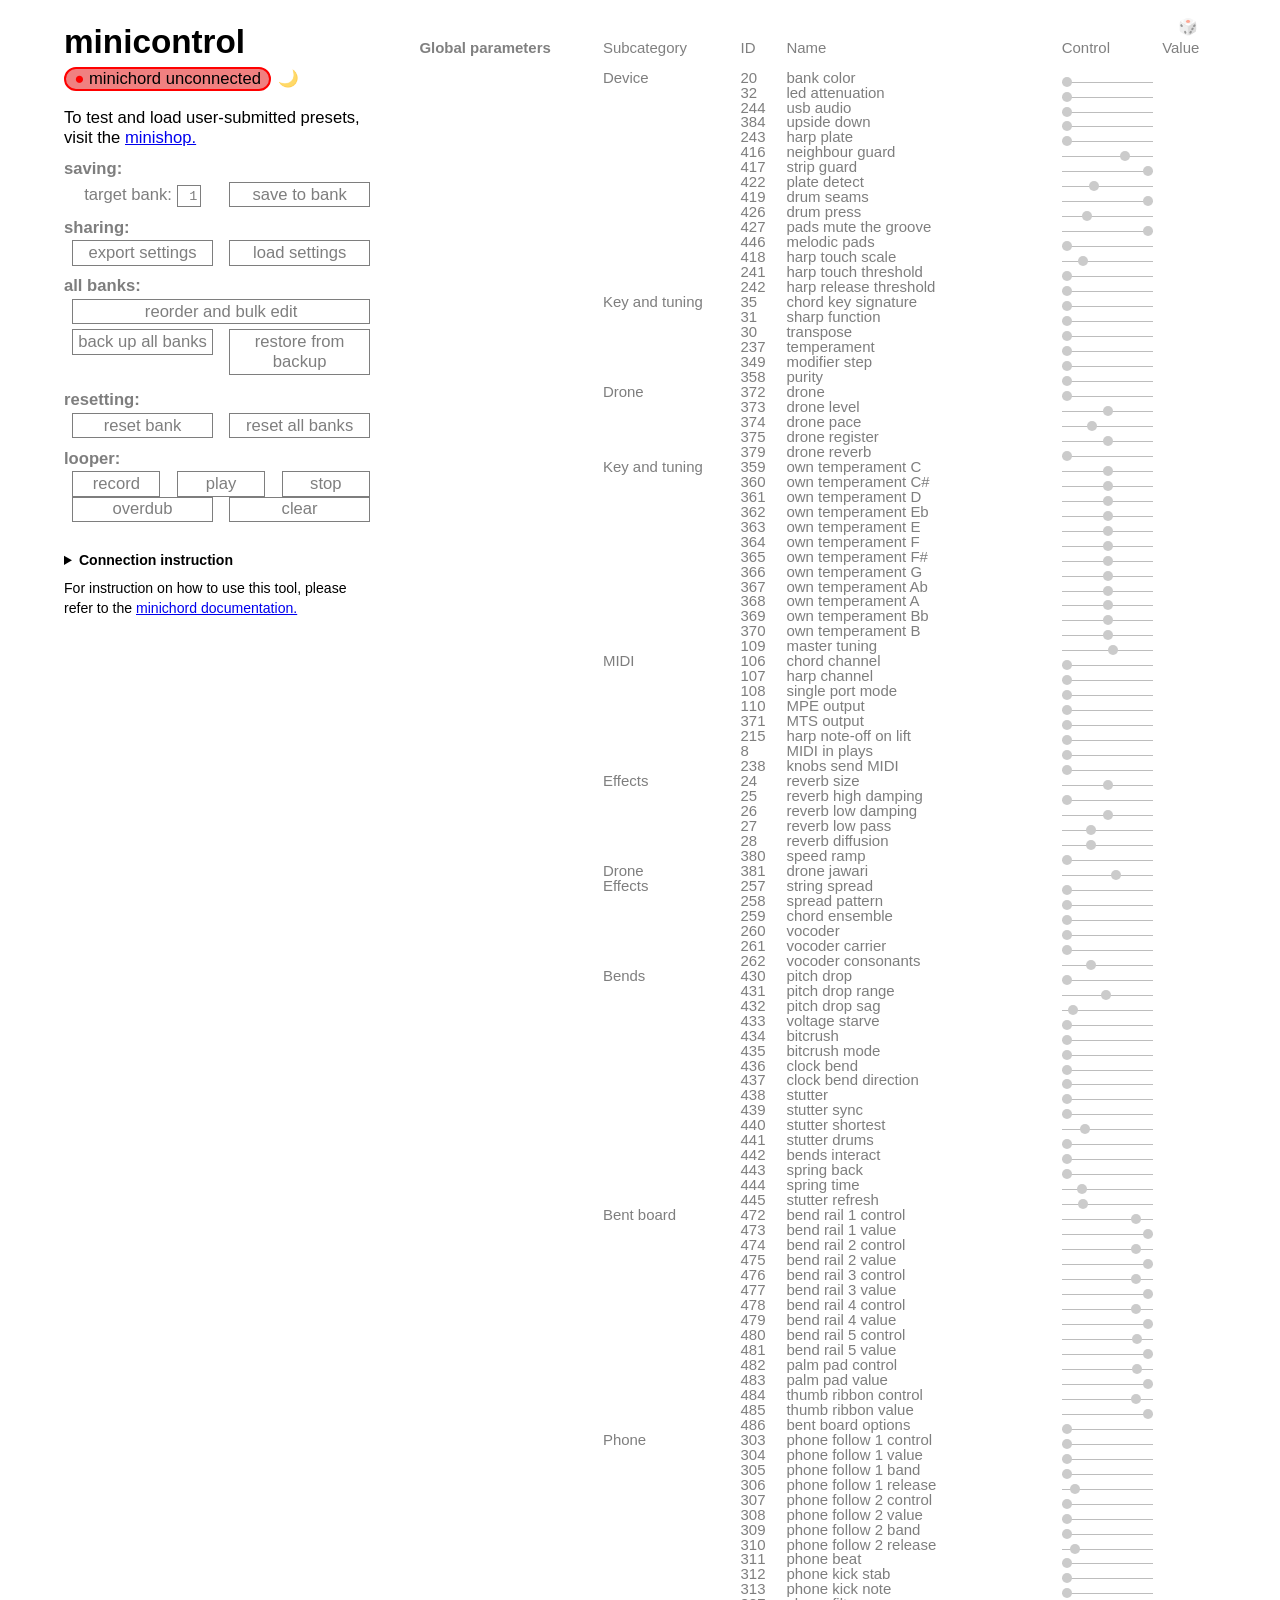
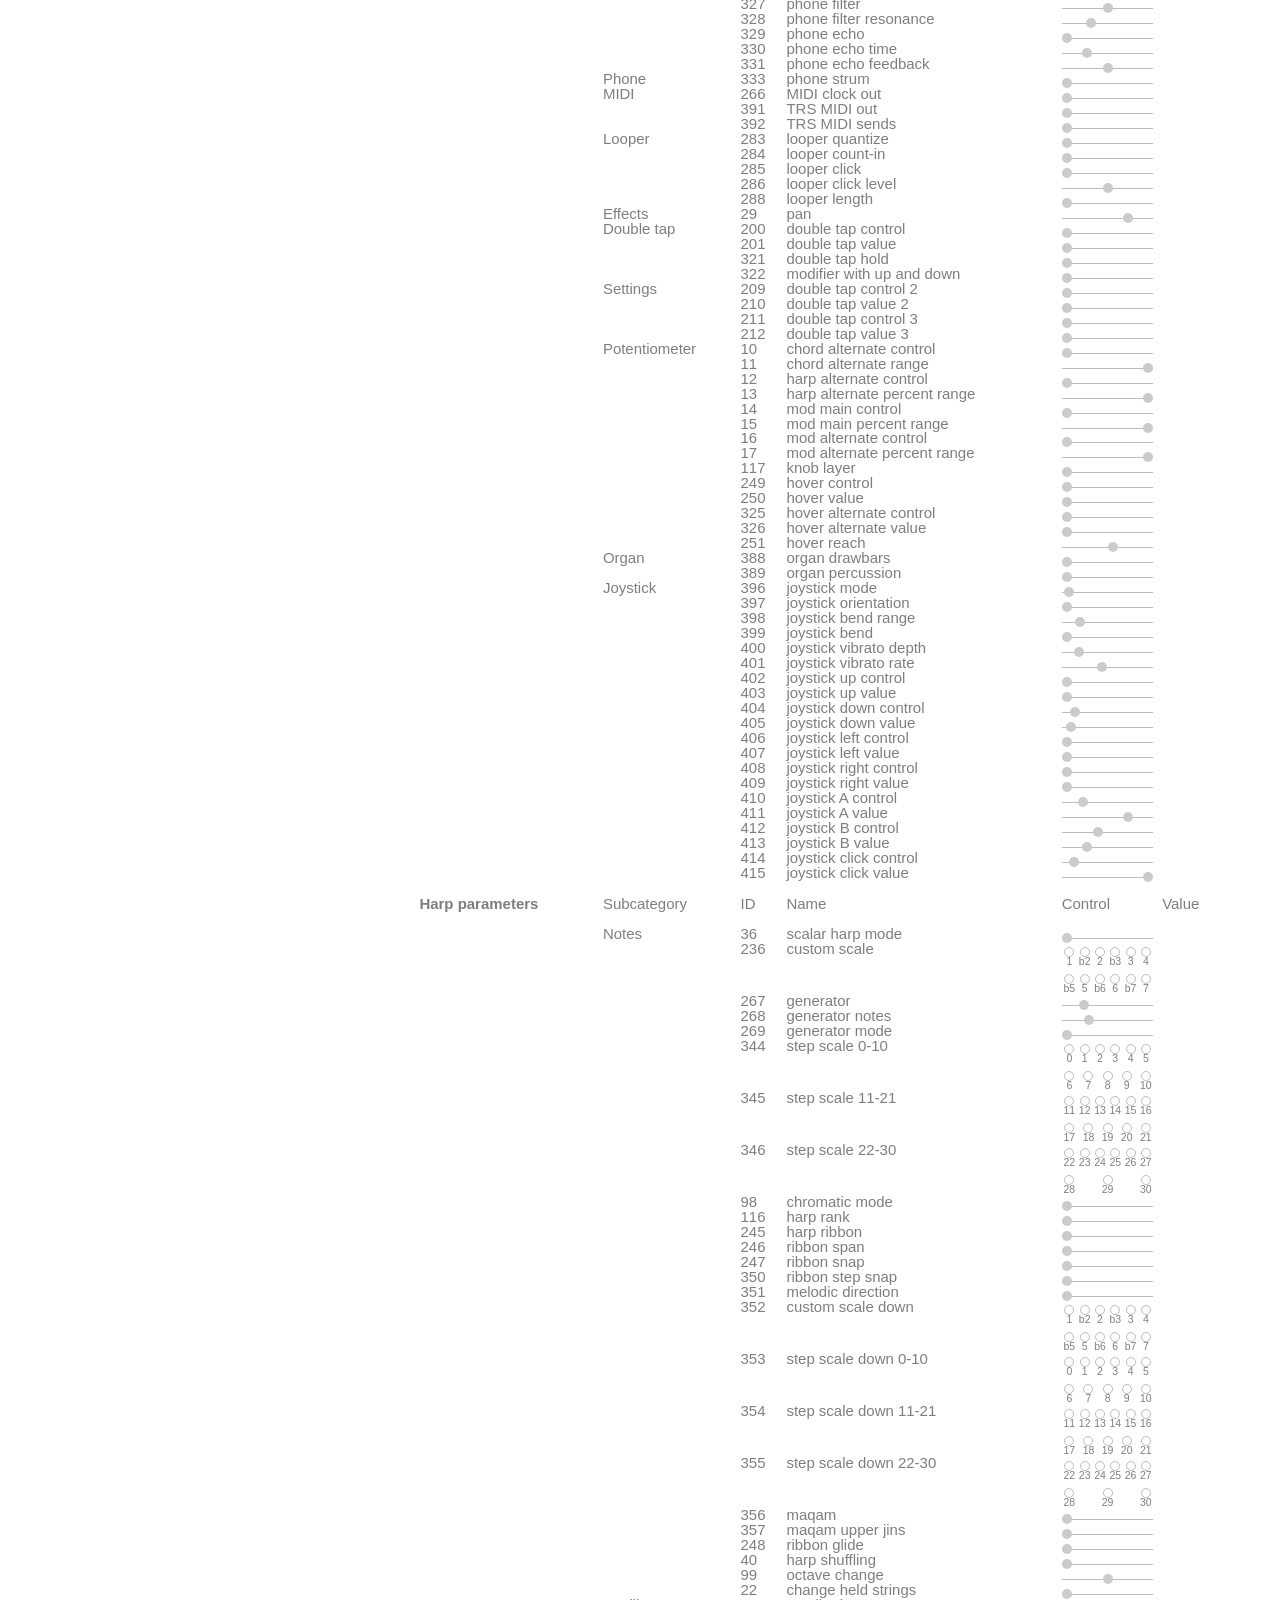
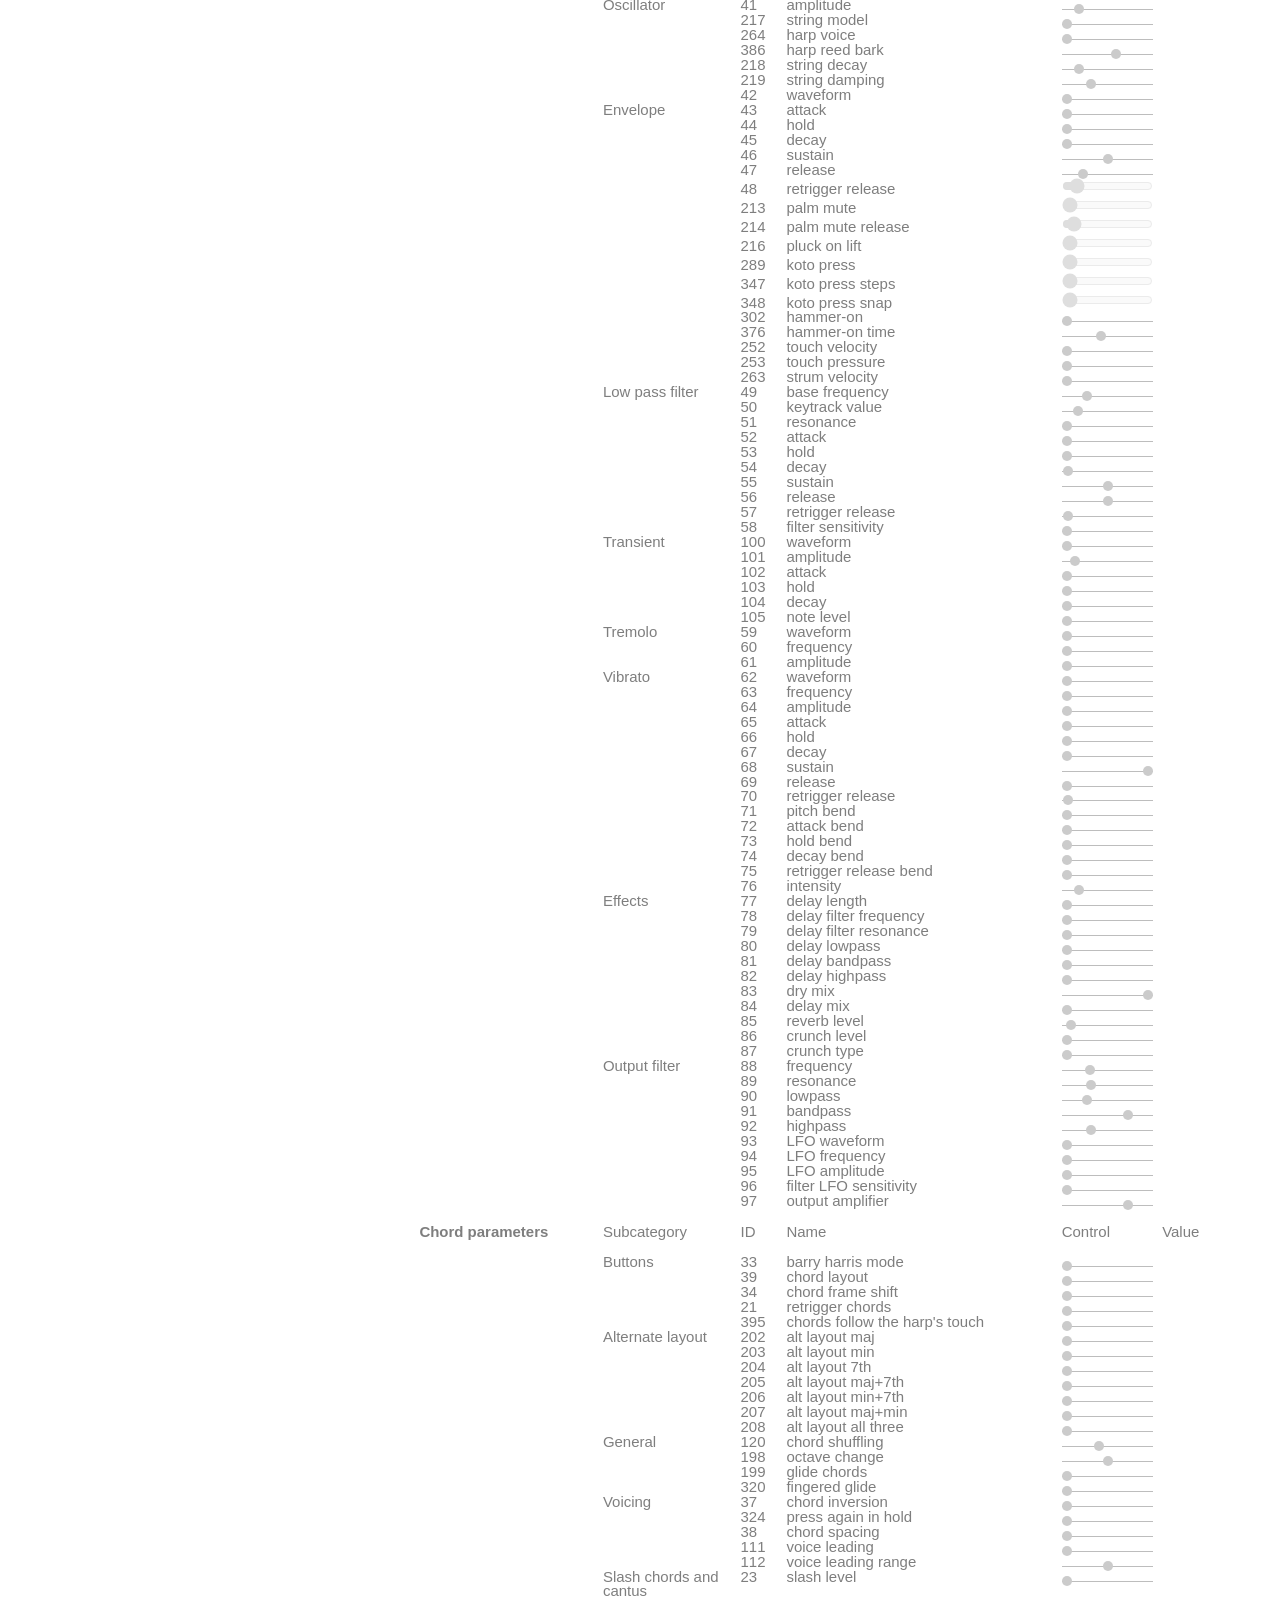
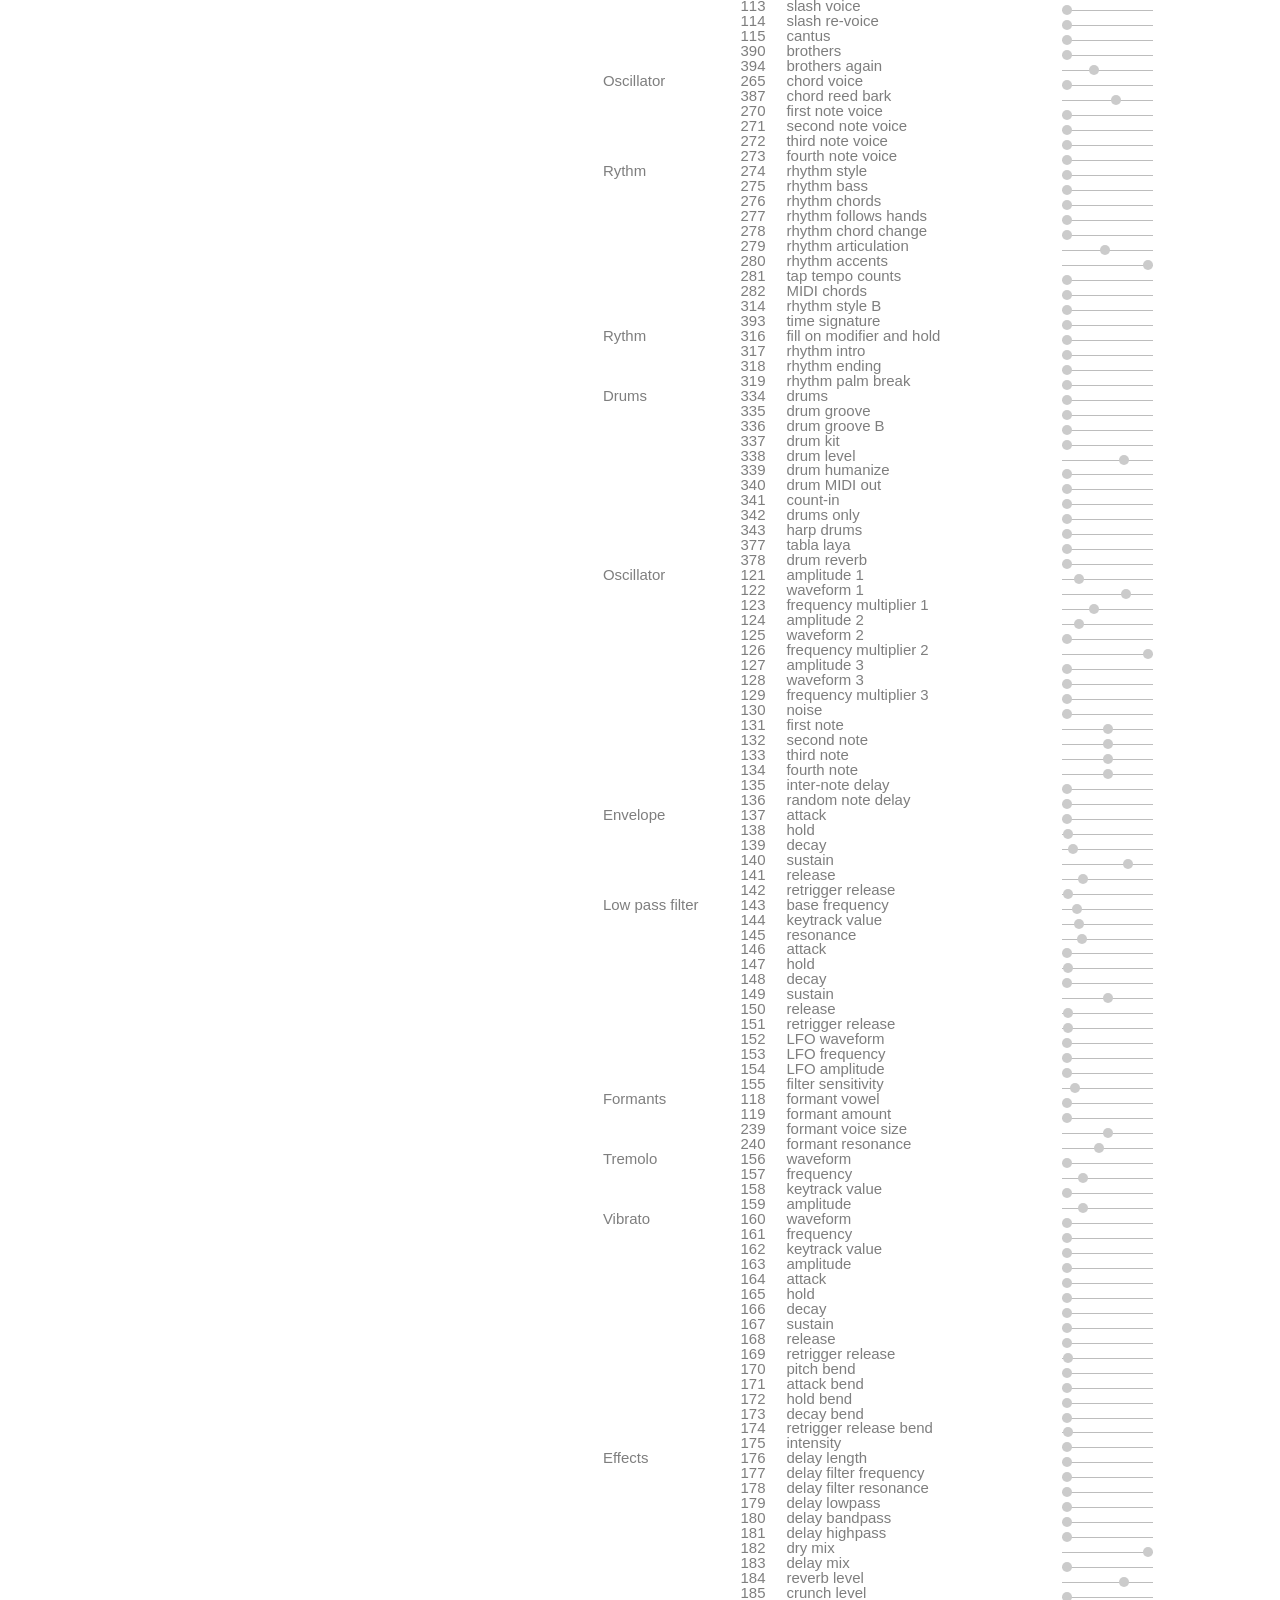
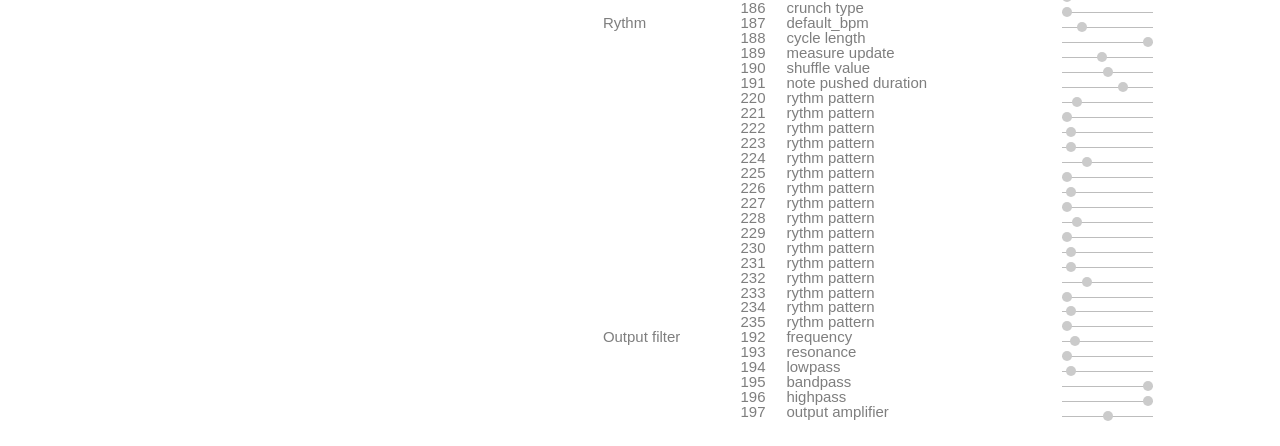
==== commit 2be63f6f: "The joystick harp's stick walks the chord: joystick mode's 8 and 16 (local device test build, 125) 8" ====
--- a/firmware/minicontrol/index.html
+++ b/firmware/minicontrol/index.html
@@ -247,7 +247,7 @@
               <p>384</p>
             </div>
             <div class=" bloc B6 M4 S6">
-              <dfn title="for a left-handed player: hold the minichord turned round, the harp under the left hand and the chord buttons under the right, and every control plays as it does the right way up. 0: the right way up. 1: upside down. The chord buttons are read turned round, so the button at the top left as you hold it is F major and the rows run major, minor, seventh downwards as always (the lettered keycaps can be moved to the new top row); the harp's zones are read from the other end, so the zone at the top plays what the top zone always has, except on the piano plates (2 and 12), whose keys play the notes they show wherever they are; the top knob is the chord knob and the bottom one the mod knob, the harp knob between; the upper preset button goes up. The rhythm and sharp buttons stay what they are. A setting of the instrument, not of a preset: it stays as chosen whichever preset is loaded">upside down</dfn>
+              <dfn title="for a left-handed player: hold the minichord turned round, the harp under the left hand and the chord buttons under the right, and every control plays as it does the right way up. 0: the right way up. 1: upside down. The chord buttons are read turned round, so the button at the top left as you hold it is F major and the rows run major, minor, seventh downwards as always (the lettered keycaps can be moved to the new top row); the harp's zones are read from the other end, so the zone at the top plays what the top zone always has, except on the plates printed with their notes or keys, such as the piano plate, piano glide, zipper 24 and the chord plates (and the bent board's harp, while its rail, palm pad and thumb ribbon still turn), whose keys and zones play the notes they show wherever they are; the top knob is the chord knob and the bottom one the mod knob, the harp knob between; the upper preset button goes up. The rhythm and sharp buttons stay what they are. A setting of the instrument, not of a preset: it stays as chosen whichever preset is loaded">upside down</dfn>
             </div>
             <div class=" bloc B2 M2 S4">
               <input class="slider inactive" adress_field="384" curve="linear" data_type="int" id="3" max="1" min="0" onchange="handlechange(this)" step="1" target_max="1" target_min="0" type="range" value="0" />
@@ -267,10 +267,10 @@
               <p>243</p>
             </div>
             <div class=" bloc B6 M4 S6">
-              <dfn title="which harp plate is fitted, so the harp reads it as it should. 0 is the stock strip, and any plate with twelve separate zones. 1 is the Keymaster, twelve round pads in three columns, well apart: it plays at the stock touch thresholds and needs no strip guard. 2 is the piano plate: twelve keys, C at the bottom; where the black keys are played every key is a band narrower than a fingertip, so a finger reaching for one key lands on its neighbours too, and neighbour guard (416) keeps them silent. 3 is twin rows and 4 framed strings; twin rows' pads, three times a stock pad's, read about 2.4 times as strongly. All but the piano plate play as the stock strip. The stock strip and framed strings have the strip guard (417), and the stock strip's own touch thresholds are lower while it is on. Each plate brings its own touch calibration, so choosing it is all a plate swap asks: harp touch scale (418) trims on top of it and goes back to 100 when another plate is chosen. With plate detect (422) on, choosing a plate here with that plate fitted also teaches it to this minichord: keep your hands off the harp until the LED flashes white three times, a second or two; from then on the minichord chooses that plate by itself whenever it is fitted. 5 is the bent board, a full-face plate round the minichord's own keys and knobs: its harp is thirteen places on six of the lines, and the other six are touch areas that move settings, by default the bends: a rail of five points above the chord buttons, a palm pad left of them and a thumb ribbon below (the Bent board group). 8 is zipper 24: a finger on the band between two zones touches both and plays the note between them, and a band above the top zone meets an island of the bottom one, for 24 places: two octaves in chromatic mode, or 24 steps of a scale; chord mode plays it as twelve strings. 9 is the arcade wheel: a ring of ten zones round two hub halves, A and B, laid out as the Lab arcade's standard strip (up, down, left, right, A, B); while a finger is on the ring it sends where, as control change 23 on the harp channel (0 at the top, clockwise to 127), with 24 at 127 as it lands and 0 as it leaves; pressing A or B sends nothing from the ring. 11 is the joystick harp, and the joystick piano, the same plate drawn as a keyboard: a thumbstick with a click, and A and B, beside a strip of six pads with a zipper between each two, read as twelve places, one a string, C at the bottom on the piano; what the stick and its buttons do is the Joystick settings. 12 is piano glide: the piano plate's keys and a fretless strip down the left edge, sharing the twelve zones; it plays as the piano plate, neighbour guard (416) and all, and a strum along the strip plays every string; with harp ribbon (245) a touch lands on its key's note, exactly in tune, and slides once it has moved more than half a key, so the keys play notes and the strip glides between them. 13 is the drum pads: twelve pads in two columns and sixteen seams between them, 28 places to strike with harp drums (343), each seam a sound of its own (drum seams, 419); without harp drums it plays as the stock strip, a seam both its strings, and with melodic pads (446) its 28 places are 28 notes. Other numbers belong to other plates and read the zones in their own ways: set it to 0 for any plate not named here">harp plate</dfn>
-            </div>
-            <div class=" bloc B2 M2 S4">
-              <input class="slider inactive" adress_field="243" curve="linear" data_type="int" id="4" max="13" min="0" onchange="handlechange(this)" step="1" target_max="13" target_min="0" type="range" value="0" />
+              <dfn title="which harp plate is fitted, so the harp reads it as it should. 0 is the stock strip, and any plate with twelve separate zones. 1 is the Keymaster, twelve round pads in three columns, well apart: it plays at the stock touch thresholds and needs no strip guard. 2 is the piano plate: twelve keys, C at the bottom; where the black keys are played every key is a band narrower than a fingertip, so a finger reaching for one key lands on its neighbours too, and neighbour guard (416) keeps them silent. 3 is twin rows and 4 framed strings; twin rows' pads, three times a stock pad's, read about 2.4 times as strongly. All but the piano plate play as the stock strip. The stock strip and framed strings have the strip guard (417), and the stock strip's own touch thresholds are lower while it is on. Each plate brings its own touch calibration, so choosing it is all a plate swap asks: harp touch scale (418) trims on top of it and goes back to 100 when another plate is chosen. With plate detect (422) on, choosing a plate here with that plate fitted also teaches it to this minichord: keep your hands off the harp until the LED flashes white three times, a second or two; from then on the minichord chooses that plate by itself whenever it is fitted. 5 is the bent board, a full-face plate round the minichord's own keys and knobs: its harp is thirteen places on six of the lines, and the other six are touch areas that move settings, by default the bends: a rail of five points above the chord buttons, a palm pad left of them and a thumb ribbon below (the Bent board group). 8 is zipper 24: a finger on the band between two zones touches both and plays the note between them, and a band above the top zone meets an island of the bottom one, for 24 places: two octaves in chromatic mode, or 24 steps of a scale; chord mode plays it as twelve strings. 9 is the arcade wheel: a ring of ten zones round two hub halves, A and B, laid out as the Lab arcade's standard strip (up, down, left, right, A, B); while a finger is on the ring it sends where, as control change 23 on the harp channel (0 at the top, clockwise to 127), with 24 at 127 as it lands and 0 as it leaves; pressing A or B sends nothing from the ring. 11 is the joystick harp, and the joystick piano, the same plate drawn as a keyboard: a thumbstick with a click, and A and B, beside a strip of six pads with a zipper between each two, read as twelve places, one a string, C at the bottom on the piano; what the stick and its buttons do is the Joystick settings. 12 is piano glide: the piano plate's keys and a fretless strip down the left edge, sharing the twelve zones; it plays as the piano plate, neighbour guard (416) and all, and a strum along the strip plays every string; with harp ribbon (245) a touch lands on its key's note, exactly in tune, and slides once it has moved more than half a key, so the keys play notes and the strip glides between them. 13 is the drum pads: twelve pads in two columns and sixteen seams between them, 28 places to strike with harp drums (343), each seam a sound of its own (drum seams, 419); without harp drums it plays as the stock strip, a seam both its strings, and with melodic pads (446) its 28 places are 28 notes. 6 is the tesseract, 7 the torus and 14 the Celtic knot, the chord plates, played in chromatic mode: every zone is named for its note, and where three zones meet one fingertip plays a chord; they play as twelve separate zones, as 0 does, but without the strip guard and at the stock touch thresholds, and upside down (384) they aren't turned round. Other numbers belong to other plates and read the zones in their own ways: set it to 0 for any plate not named here">harp plate</dfn>
+            </div>
+            <div class=" bloc B2 M2 S4">
+              <input class="slider inactive" adress_field="243" curve="linear" data_type="int" id="4" max="14" min="0" onchange="handlechange(this)" step="1" target_max="14" target_min="0" type="range" value="0" />
             </div>
             <div class=" bloc B1 M1 S1">
               <p id="value_zone243" class="value_zone"></p>
@@ -2376,7 +2376,47 @@
               <p id="value_zone266" class="value_zone"></p>
             </div>
           </div>
-          <div name="110" version="46" class="line data_line content_line inactive">
+          <div name="110" version="124" class="line data_line content_line inactive">
+            <div class=" bloc B4 M0 S0">
+              <p></p>
+            </div>
+            <div class=" bloc B3 M2 S3">
+              <p></p>
+            </div>
+            <div class=" bloc B1 M1 S1">
+              <p>391</p>
+            </div>
+            <div class=" bloc B6 M4 S6">
+              <dfn title="for a minichord fitted with the TRS MIDI out jack (the small board in the bottom shell, wired to the Teensy's pads 24 and 29): sends what goes out over USB MIDI on the jack too, at MIDI's 31250 baud, for a synth or drum machine with no computer between. 0: off, the jack quiet. 1: Type A, the TRS MIDI standard (tip the data, ring +3.3 V), on pad 24; most TRS MIDI gear and adapters are Type A. 2: Type B (ring the data, tip +3.3 V), on pad 29, for gear wired the other way (older Arturia gear among it); the board needs both pads wired. On a minichord without the jack it does nothing. The minichord only powers up with something in the headphone jack, so the TRS out needs that too. A setting of the instrument, not of a preset: it stays as chosen whichever preset is loaded">TRS MIDI out</dfn>
+            </div>
+            <div class=" bloc B2 M2 S4">
+              <input class="slider inactive" adress_field="391" curve="linear" data_type="int" id="110" max="2" min="0" onchange="handlechange(this)" step="1" target_max="2" target_min="0" type="range" value="0" />
+            </div>
+            <div class=" bloc B1 M1 S1">
+              <p id="value_zone391" class="value_zone"></p>
+            </div>
+          </div>
+          <div name="111" version="124" class="line data_line content_line inactive">
+            <div class=" bloc B4 M0 S0">
+              <p></p>
+            </div>
+            <div class=" bloc B3 M2 S3">
+              <p></p>
+            </div>
+            <div class=" bloc B1 M1 S1">
+              <p>392</p>
+            </div>
+            <div class=" bloc B6 M4 S6">
+              <dfn title="what the TRS MIDI out jack sends, when it is on (391). Over USB the chords and the harp leave on two ports, both on channel 1 unless their channels are set apart; a TRS cable is one port, so on it they land on the same channel and a note one plays can end the same note the other holds. 0: both, as USB sends them (set the chord and harp channels apart for one synth to tell them apart). 1: the chords only. 2: the harp only. MIDI clock goes out whichever is chosen. When the chords and the harp share a USB port (single port mode, 108), both go out whatever is chosen">TRS MIDI sends</dfn>
+            </div>
+            <div class=" bloc B2 M2 S4">
+              <input class="slider inactive" adress_field="392" curve="linear" data_type="int" id="111" max="2" min="0" onchange="handlechange(this)" step="1" target_max="2" target_min="0" type="range" value="0" />
+            </div>
+            <div class=" bloc B1 M1 S1">
+              <p id="value_zone392" class="value_zone"></p>
+            </div>
+          </div>
+          <div name="112" version="46" class="line data_line content_line inactive">
             <div class=" bloc B4 M0 S0">
               <p></p>
             </div>
@@ -2390,13 +2430,13 @@
               <dfn title="moves each looped note to the nearest point of a grid, so the loop plays back in time: 0 off, as played; 1 quarter notes; 2 eighths (the off one where shuffle value puts it); 3 sixteenths; 4 eighth triplets. The first pass plays as played and the loop is corrected as it closes; an overdub's notes as they come. Each note keeps its length. The grid is the looper's beat: rhythm mode's, or its own at the default bpm from where the loop starts">looper quantize</dfn>
             </div>
             <div class=" bloc B2 M2 S4">
-              <input class="slider inactive" adress_field="283" curve="linear" data_type="int" id="110" max="4" min="0" onchange="handlechange(this)" step="1" target_max="4" target_min="0" type="range" value="0" />
+              <input class="slider inactive" adress_field="283" curve="linear" data_type="int" id="112" max="4" min="0" onchange="handlechange(this)" step="1" target_max="4" target_min="0" type="range" value="0" />
             </div>
             <div class=" bloc B1 M1 S1">
               <p id="value_zone283" class="value_zone"></p>
             </div>
           </div>
-          <div name="111" version="46" class="line data_line content_line inactive">
+          <div name="113" version="46" class="line data_line content_line inactive">
             <div class=" bloc B4 M0 S0">
               <p></p>
             </div>
@@ -2410,13 +2450,13 @@
               <dfn title="bars counted in before a recording starts: 0 none, it starts at once as before; 1 or 2 bars. The recording starts on the bar line after them (in rhythm mode, the first bar line at least that far off); a note played just before it, reaching for the downbeat, starts the loop. The LED flashes red on the beats. Pair it with looper click to hear them">looper count-in</dfn>
             </div>
             <div class=" bloc B2 M2 S4">
-              <input class="slider inactive" adress_field="284" curve="linear" data_type="int" id="111" max="2" min="0" onchange="handlechange(this)" step="1" target_max="2" target_min="0" type="range" value="0" />
+              <input class="slider inactive" adress_field="284" curve="linear" data_type="int" id="113" max="2" min="0" onchange="handlechange(this)" step="1" target_max="2" target_min="0" type="range" value="0" />
             </div>
             <div class=" bloc B1 M1 S1">
               <p id="value_zone284" class="value_zone"></p>
             </div>
           </div>
-          <div name="112" version="46" class="line data_line content_line inactive">
+          <div name="114" version="46" class="line data_line content_line inactive">
             <div class=" bloc B4 M0 S0">
               <p></p>
             </div>
@@ -2430,13 +2470,13 @@
               <dfn title="a metronome tick on the beats, higher on the first of a bar: 0 off; 1 through the count-in; 2 the count-in and the recording; 3 those and the loop playing. On the speaker and headphones only: the USB recording never has it. Its tempo is rhythm mode's, or the default bpm (control change 103 taps it too)">looper click</dfn>
             </div>
             <div class=" bloc B2 M2 S4">
-              <input class="slider inactive" adress_field="285" curve="linear" data_type="int" id="112" max="3" min="0" onchange="handlechange(this)" step="1" target_max="3" target_min="0" type="range" value="0" />
+              <input class="slider inactive" adress_field="285" curve="linear" data_type="int" id="114" max="3" min="0" onchange="handlechange(this)" step="1" target_max="3" target_min="0" type="range" value="0" />
             </div>
             <div class=" bloc B1 M1 S1">
               <p id="value_zone285" class="value_zone"></p>
             </div>
           </div>
-          <div name="113" version="46" class="line data_line content_line inactive">
+          <div name="115" version="46" class="line data_line content_line inactive">
             <div class=" bloc B4 M0 S0">
               <p></p>
             </div>
@@ -2450,13 +2490,13 @@
               <dfn title="how loud the looper's click is">looper click level</dfn>
             </div>
             <div class=" bloc B2 M2 S4">
-              <input class="slider inactive" adress_field="286" curve="linear" data_type="int" id="113" max="100" min="0" onchange="handlechange(this)" step="1" target_max="100" target_min="0" type="range" value="50" />
+              <input class="slider inactive" adress_field="286" curve="linear" data_type="int" id="115" max="100" min="0" onchange="handlechange(this)" step="1" target_max="100" target_min="0" type="range" value="50" />
             </div>
             <div class=" bloc B1 M1 S1">
               <p id="value_zone286" class="value_zone"></p>
             </div>
           </div>
-          <div name="114" version="48" class="line data_line content_line inactive">
+          <div name="116" version="48" class="line data_line content_line inactive">
             <div class=" bloc B4 M0 S0">
               <p></p>
             </div>
@@ -2470,13 +2510,13 @@
               <dfn title="how long a loop is, in bars: 0 as long as you play it, closed by the next step; 1 to 16 bars, and the recording closes by itself on that bar line and plays on without a gap, so a press to record is all it takes. A step before then closes it on the nearest bar line, recording on till it. Its bars are the rhythm style's, at rhythm mode's tempo, or the default bpm from where the loop starts. Pair it with looper count-in and looper click to hear where the bars fall">looper length</dfn>
             </div>
             <div class=" bloc B2 M2 S4">
-              <input class="slider inactive" adress_field="288" curve="linear" data_type="int" id="114" max="16" min="0" onchange="handlechange(this)" step="1" target_max="16" target_min="0" type="range" value="0" />
+              <input class="slider inactive" adress_field="288" curve="linear" data_type="int" id="116" max="16" min="0" onchange="handlechange(this)" step="1" target_max="16" target_min="0" type="range" value="0" />
             </div>
             <div class=" bloc B1 M1 S1">
               <p id="value_zone288" class="value_zone"></p>
             </div>
           </div>
-          <div name="115" version="47" class="line data_line content_line inactive hidden">
+          <div name="117" version="47" class="line data_line content_line inactive hidden">
             <div class=" bloc B4 M0 S0">
               <p></p>
             </div>
@@ -2490,13 +2530,13 @@
               <dfn title="the chord memory, as on an Omnichord: a progression recorded in time with rhythm mode, then played back by itself, the accompaniment and the harp following it, so both hands are free for the strings. Writing it does one thing and it goes back to 0, never kept in a preset: 1 record, 2 play, 3 stop, 4 clear, 5 the next step. Control changes 104-108 do the same on any channel. Assign the double tap to it (double tap control 287) and each double tap takes the next step: record, play, stop, then record anew. It turns rhythm mode on. Recording starts on a bar line and each chord goes in on the nearest beat; it closes on the nearest bar line and plays on from there. A chord pressed while it plays stands until its next. The LED is violet, pulsing while it records">chord memory</dfn>
             </div>
             <div class=" bloc B2 M2 S4">
-              <input class="slider inactive" adress_field="287" curve="linear" data_type="int" id="115" max="5" min="0" onchange="handlechange(this)" step="1" target_max="5" target_min="0" type="range" value="0" />
+              <input class="slider inactive" adress_field="287" curve="linear" data_type="int" id="117" max="5" min="0" onchange="handlechange(this)" step="1" target_max="5" target_min="0" type="range" value="0" />
             </div>
             <div class=" bloc B1 M1 S1">
               <p id="value_zone287" class="value_zone"></p>
             </div>
           </div>
-          <div name="116" version="50" class="line data_line content_line inactive hidden">
+          <div name="118" version="50" class="line data_line content_line inactive hidden">
             <div class=" bloc B4 M0 S0">
               <p></p>
             </div>
@@ -2510,13 +2550,13 @@
               <dfn title="the preset's name, two letters to a setting: letters 1 and 2, the first in the low seven bits and the second in the high seven (the value is the first plus 128 times the second, each a plain ASCII character). Twelve of them make 24 letters, and the first 0 ends the name. The minichord only keeps it with the preset, for an editor to show; nothing plays it. 0 in all twelve is no name, as before">name 1</dfn>
             </div>
             <div class=" bloc B2 M2 S4">
-              <input class="slider inactive" adress_field="290" curve="linear" data_type="int" id="116" max="16383" min="0" onchange="handlechange(this)" step="1" target_max="16383" target_min="0" type="range" value="0" />
+              <input class="slider inactive" adress_field="290" curve="linear" data_type="int" id="118" max="16383" min="0" onchange="handlechange(this)" step="1" target_max="16383" target_min="0" type="range" value="0" />
             </div>
             <div class=" bloc B1 M1 S1">
               <p id="value_zone290" class="value_zone"></p>
             </div>
           </div>
-          <div name="117" version="50" class="line data_line content_line inactive hidden">
+          <div name="119" version="50" class="line data_line content_line inactive hidden">
             <div class=" bloc B4 M0 S0">
               <p></p>
             </div>
@@ -2530,13 +2570,13 @@
               <dfn title="the preset's name, two letters to a setting: letters 3 and 4, the first in the low seven bits and the second in the high seven (the value is the first plus 128 times the second, each a plain ASCII character). Twelve of them make 24 letters, and the first 0 ends the name. The minichord only keeps it with the preset, for an editor to show; nothing plays it. 0 in all twelve is no name, as before">name 2</dfn>
             </div>
             <div class=" bloc B2 M2 S4">
-              <input class="slider inactive" adress_field="291" curve="linear" data_type="int" id="117" max="16383" min="0" onchange="handlechange(this)" step="1" target_max="16383" target_min="0" type="range" value="0" />
+              <input class="slider inactive" adress_field="291" curve="linear" data_type="int" id="119" max="16383" min="0" onchange="handlechange(this)" step="1" target_max="16383" target_min="0" type="range" value="0" />
             </div>
             <div class=" bloc B1 M1 S1">
               <p id="value_zone291" class="value_zone"></p>
             </div>
           </div>
-          <div name="118" version="50" class="line data_line content_line inactive hidden">
+          <div name="120" version="50" class="line data_line content_line inactive hidden">
             <div class=" bloc B4 M0 S0">
               <p></p>
             </div>
@@ -2550,13 +2590,13 @@
               <dfn title="the preset's name, two letters to a setting: letters 5 and 6, the first in the low seven bits and the second in the high seven (the value is the first plus 128 times the second, each a plain ASCII character). Twelve of them make 24 letters, and the first 0 ends the name. The minichord only keeps it with the preset, for an editor to show; nothing plays it. 0 in all twelve is no name, as before">name 3</dfn>
             </div>
             <div class=" bloc B2 M2 S4">
-              <input class="slider inactive" adress_field="292" curve="linear" data_type="int" id="118" max="16383" min="0" onchange="handlechange(this)" step="1" target_max="16383" target_min="0" type="range" value="0" />
+              <input class="slider inactive" adress_field="292" curve="linear" data_type="int" id="120" max="16383" min="0" onchange="handlechange(this)" step="1" target_max="16383" target_min="0" type="range" value="0" />
             </div>
             <div class=" bloc B1 M1 S1">
               <p id="value_zone292" class="value_zone"></p>
             </div>
           </div>
-          <div name="119" version="50" class="line data_line content_line inactive hidden">
+          <div name="121" version="50" class="line data_line content_line inactive hidden">
             <div class=" bloc B4 M0 S0">
               <p></p>
             </div>
@@ -2570,13 +2610,13 @@
               <dfn title="the preset's name, two letters to a setting: letters 7 and 8, the first in the low seven bits and the second in the high seven (the value is the first plus 128 times the second, each a plain ASCII character). Twelve of them make 24 letters, and the first 0 ends the name. The minichord only keeps it with the preset, for an editor to show; nothing plays it. 0 in all twelve is no name, as before">name 4</dfn>
             </div>
             <div class=" bloc B2 M2 S4">
-              <input class="slider inactive" adress_field="293" curve="linear" data_type="int" id="119" max="16383" min="0" onchange="handlechange(this)" step="1" target_max="16383" target_min="0" type="range" value="0" />
+              <input class="slider inactive" adress_field="293" curve="linear" data_type="int" id="121" max="16383" min="0" onchange="handlechange(this)" step="1" target_max="16383" target_min="0" type="range" value="0" />
             </div>
             <div class=" bloc B1 M1 S1">
               <p id="value_zone293" class="value_zone"></p>
             </div>
           </div>
-          <div name="120" version="50" class="line data_line content_line inactive hidden">
+          <div name="122" version="50" class="line data_line content_line inactive hidden">
             <div class=" bloc B4 M0 S0">
               <p></p>
             </div>
@@ -2590,13 +2630,13 @@
               <dfn title="the preset's name, two letters to a setting: letters 9 and 10, the first in the low seven bits and the second in the high seven (the value is the first plus 128 times the second, each a plain ASCII character). Twelve of them make 24 letters, and the first 0 ends the name. The minichord only keeps it with the preset, for an editor to show; nothing plays it. 0 in all twelve is no name, as before">name 5</dfn>
             </div>
             <div class=" bloc B2 M2 S4">
-              <input class="slider inactive" adress_field="294" curve="linear" data_type="int" id="120" max="16383" min="0" onchange="handlechange(this)" step="1" target_max="16383" target_min="0" type="range" value="0" />
+              <input class="slider inactive" adress_field="294" curve="linear" data_type="int" id="122" max="16383" min="0" onchange="handlechange(this)" step="1" target_max="16383" target_min="0" type="range" value="0" />
             </div>
             <div class=" bloc B1 M1 S1">
               <p id="value_zone294" class="value_zone"></p>
             </div>
           </div>
-          <div name="121" version="50" class="line data_line content_line inactive hidden">
+          <div name="123" version="50" class="line data_line content_line inactive hidden">
             <div class=" bloc B4 M0 S0">
               <p></p>
             </div>
@@ -2610,13 +2650,13 @@
               <dfn title="the preset's name, two letters to a setting: letters 11 and 12, the first in the low seven bits and the second in the high seven (the value is the first plus 128 times the second, each a plain ASCII character). Twelve of them make 24 letters, and the first 0 ends the name. The minichord only keeps it with the preset, for an editor to show; nothing plays it. 0 in all twelve is no name, as before">name 6</dfn>
             </div>
             <div class=" bloc B2 M2 S4">
-              <input class="slider inactive" adress_field="295" curve="linear" data_type="int" id="121" max="16383" min="0" onchange="handlechange(this)" step="1" target_max="16383" target_min="0" type="range" value="0" />
+              <input class="slider inactive" adress_field="295" curve="linear" data_type="int" id="123" max="16383" min="0" onchange="handlechange(this)" step="1" target_max="16383" target_min="0" type="range" value="0" />
             </div>
             <div class=" bloc B1 M1 S1">
               <p id="value_zone295" class="value_zone"></p>
             </div>
           </div>
-          <div name="122" version="50" class="line data_line content_line inactive hidden">
+          <div name="124" version="50" class="line data_line content_line inactive hidden">
             <div class=" bloc B4 M0 S0">
               <p></p>
             </div>
@@ -2630,13 +2670,13 @@
               <dfn title="the preset's name, two letters to a setting: letters 13 and 14, the first in the low seven bits and the second in the high seven (the value is the first plus 128 times the second, each a plain ASCII character). Twelve of them make 24 letters, and the first 0 ends the name. The minichord only keeps it with the preset, for an editor to show; nothing plays it. 0 in all twelve is no name, as before">name 7</dfn>
             </div>
             <div class=" bloc B2 M2 S4">
-              <input class="slider inactive" adress_field="296" curve="linear" data_type="int" id="122" max="16383" min="0" onchange="handlechange(this)" step="1" target_max="16383" target_min="0" type="range" value="0" />
+              <input class="slider inactive" adress_field="296" curve="linear" data_type="int" id="124" max="16383" min="0" onchange="handlechange(this)" step="1" target_max="16383" target_min="0" type="range" value="0" />
             </div>
             <div class=" bloc B1 M1 S1">
               <p id="value_zone296" class="value_zone"></p>
             </div>
           </div>
-          <div name="123" version="50" class="line data_line content_line inactive hidden">
+          <div name="125" version="50" class="line data_line content_line inactive hidden">
             <div class=" bloc B4 M0 S0">
               <p></p>
             </div>
@@ -2650,13 +2690,13 @@
               <dfn title="the preset's name, two letters to a setting: letters 15 and 16, the first in the low seven bits and the second in the high seven (the value is the first plus 128 times the second, each a plain ASCII character). Twelve of them make 24 letters, and the first 0 ends the name. The minichord only keeps it with the preset, for an editor to show; nothing plays it. 0 in all twelve is no name, as before">name 8</dfn>
             </div>
             <div class=" bloc B2 M2 S4">
-              <input class="slider inactive" adress_field="297" curve="linear" data_type="int" id="123" max="16383" min="0" onchange="handlechange(this)" step="1" target_max="16383" target_min="0" type="range" value="0" />
+              <input class="slider inactive" adress_field="297" curve="linear" data_type="int" id="125" max="16383" min="0" onchange="handlechange(this)" step="1" target_max="16383" target_min="0" type="range" value="0" />
             </div>
             <div class=" bloc B1 M1 S1">
               <p id="value_zone297" class="value_zone"></p>
             </div>
           </div>
-          <div name="124" version="50" class="line data_line content_line inactive hidden">
+          <div name="126" version="50" class="line data_line content_line inactive hidden">
             <div class=" bloc B4 M0 S0">
               <p></p>
             </div>
@@ -2670,13 +2710,13 @@
               <dfn title="the preset's name, two letters to a setting: letters 17 and 18, the first in the low seven bits and the second in the high seven (the value is the first plus 128 times the second, each a plain ASCII character). Twelve of them make 24 letters, and the first 0 ends the name. The minichord only keeps it with the preset, for an editor to show; nothing plays it. 0 in all twelve is no name, as before">name 9</dfn>
             </div>
             <div class=" bloc B2 M2 S4">
-              <input class="slider inactive" adress_field="298" curve="linear" data_type="int" id="124" max="16383" min="0" onchange="handlechange(this)" step="1" target_max="16383" target_min="0" type="range" value="0" />
+              <input class="slider inactive" adress_field="298" curve="linear" data_type="int" id="126" max="16383" min="0" onchange="handlechange(this)" step="1" target_max="16383" target_min="0" type="range" value="0" />
             </div>
             <div class=" bloc B1 M1 S1">
               <p id="value_zone298" class="value_zone"></p>
             </div>
           </div>
-          <div name="125" version="50" class="line data_line content_line inactive hidden">
+          <div name="127" version="50" class="line data_line content_line inactive hidden">
             <div class=" bloc B4 M0 S0">
               <p></p>
             </div>
@@ -2690,13 +2730,13 @@
               <dfn title="the preset's name, two letters to a setting: letters 19 and 20, the first in the low seven bits and the second in the high seven (the value is the first plus 128 times the second, each a plain ASCII character). Twelve of them make 24 letters, and the first 0 ends the name. The minichord only keeps it with the preset, for an editor to show; nothing plays it. 0 in all twelve is no name, as before">name 10</dfn>
             </div>
             <div class=" bloc B2 M2 S4">
-              <input class="slider inactive" adress_field="299" curve="linear" data_type="int" id="125" max="16383" min="0" onchange="handlechange(this)" step="1" target_max="16383" target_min="0" type="range" value="0" />
+              <input class="slider inactive" adress_field="299" curve="linear" data_type="int" id="127" max="16383" min="0" onchange="handlechange(this)" step="1" target_max="16383" target_min="0" type="range" value="0" />
             </div>
             <div class=" bloc B1 M1 S1">
               <p id="value_zone299" class="value_zone"></p>
             </div>
           </div>
-          <div name="126" version="50" class="line data_line content_line inactive hidden">
+          <div name="128" version="50" class="line data_line content_line inactive hidden">
             <div class=" bloc B4 M0 S0">
               <p></p>
             </div>
@@ -2710,13 +2750,13 @@
               <dfn title="the preset's name, two letters to a setting: letters 21 and 22, the first in the low seven bits and the second in the high seven (the value is the first plus 128 times the second, each a plain ASCII character). Twelve of them make 24 letters, and the first 0 ends the name. The minichord only keeps it with the preset, for an editor to show; nothing plays it. 0 in all twelve is no name, as before">name 11</dfn>
             </div>
             <div class=" bloc B2 M2 S4">
-              <input class="slider inactive" adress_field="300" curve="linear" data_type="int" id="126" max="16383" min="0" onchange="handlechange(this)" step="1" target_max="16383" target_min="0" type="range" value="0" />
+              <input class="slider inactive" adress_field="300" curve="linear" data_type="int" id="128" max="16383" min="0" onchange="handlechange(this)" step="1" target_max="16383" target_min="0" type="range" value="0" />
             </div>
             <div class=" bloc B1 M1 S1">
               <p id="value_zone300" class="value_zone"></p>
             </div>
           </div>
-          <div name="127" version="50" class="line data_line content_line inactive hidden">
+          <div name="129" version="50" class="line data_line content_line inactive hidden">
             <div class=" bloc B4 M0 S0">
               <p></p>
             </div>
@@ -2730,13 +2770,13 @@
               <dfn title="the preset's name, two letters to a setting: letters 23 and 24, the first in the low seven bits and the second in the high seven (the value is the first plus 128 times the second, each a plain ASCII character). Twelve of them make 24 letters, and the first 0 ends the name. The minichord only keeps it with the preset, for an editor to show; nothing plays it. 0 in all twelve is no name, as before">name 12</dfn>
             </div>
             <div class=" bloc B2 M2 S4">
-              <input class="slider inactive" adress_field="301" curve="linear" data_type="int" id="127" max="16383" min="0" onchange="handlechange(this)" step="1" target_max="16383" target_min="0" type="range" value="0" />
+              <input class="slider inactive" adress_field="301" curve="linear" data_type="int" id="129" max="16383" min="0" onchange="handlechange(this)" step="1" target_max="16383" target_min="0" type="range" value="0" />
             </div>
             <div class=" bloc B1 M1 S1">
               <p id="value_zone301" class="value_zone"></p>
             </div>
           </div>
-          <div name="128" version="2" class="line data_line content_line inactive">
+          <div name="130" version="2" class="line data_line content_line inactive">
             <div class=" bloc B4 M0 S0">
               <p></p>
             </div>
@@ -2750,13 +2790,13 @@
               <dfn title="pans the chord and harp sound, from fully separated to both in the middle ">pan</dfn>
             </div>
             <div class=" bloc B2 M2 S4">
-              <input class="slider inactive" adress_field="29" curve="linear" data_type="float" id="128" max="1" min="0" onchange="handlechange(this)" step="0.01" target_max="1" target_min="0" type="range" value="0.75" />
+              <input class="slider inactive" adress_field="29" curve="linear" data_type="float" id="130" max="1" min="0" onchange="handlechange(this)" step="0.01" target_max="1" target_min="0" type="range" value="0.75" />
             </div>
             <div class=" bloc B1 M1 S1">
               <p id="value_zone29" class="value_zone"></p>
             </div>
           </div>
-          <div name="129" version="9" class="line data_line content_line inactive">
+          <div name="131" version="9" class="line data_line content_line inactive">
             <div class=" bloc B4 M0 S0">
               <p></p>
             </div>
@@ -2770,13 +2810,13 @@
               <dfn title="which setting two quick taps of the modifier button toggle, with the settings of double tap control 2 and 3 if assigned. 0 leaves this pair unassigned. Set it to 39 to switch chord layouts, or to any other setting you want under a tap. Set it to 256 for the looper: each double tap then takes its next step, record, play, stop, and record a new loop, instead of toggling; with double tap value 7, the step goes to a looper on the computer (the Lab's looper page) instead of the minichord's own (best given the double tap on its own, since every assigned pair moves on each double tap)">double tap control</dfn>
             </div>
             <div class=" bloc B2 M2 S4">
-              <input class="slider inactive" adress_field="200" curve="linear" data_type="int" id="129" max="511" min="0" onchange="handlechange(this)" step="1" target_max="511" target_min="0" type="range" value="0" />
+              <input class="slider inactive" adress_field="200" curve="linear" data_type="int" id="131" max="511" min="0" onchange="handlechange(this)" step="1" target_max="511" target_min="0" type="range" value="0" />
             </div>
             <div class=" bloc B1 M1 S1">
               <p id="value_zone200" class="value_zone"></p>
             </div>
           </div>
-          <div name="130" version="9" class="line data_line content_line inactive">
+          <div name="132" version="9" class="line data_line content_line inactive">
             <div class=" bloc B4 M0 S0">
               <p></p>
             </div>
@@ -2790,13 +2830,13 @@
               <dfn title="the value the double tap applies. Tapping again puts back whatever was there before">double tap value</dfn>
             </div>
             <div class=" bloc B2 M2 S4">
-              <input class="slider inactive" adress_field="201" curve="linear" data_type="int" id="130" max="4095" min="0" onchange="handlechange(this)" step="1" target_max="4095" target_min="0" type="range" value="1" />
+              <input class="slider inactive" adress_field="201" curve="linear" data_type="int" id="132" max="4095" min="0" onchange="handlechange(this)" step="1" target_max="4095" target_min="0" type="range" value="1" />
             </div>
             <div class=" bloc B1 M1 S1">
               <p id="value_zone201" class="value_zone"></p>
             </div>
           </div>
-          <div name="131" version="55" class="line data_line content_line inactive">
+          <div name="133" version="55" class="line data_line content_line inactive">
             <div class=" bloc B4 M0 S0">
               <p></p>
             </div>
@@ -2810,13 +2850,13 @@
               <dfn title="tap the modifier, then press it again and hold: the double tap's settings flip while it is held and flip back as it lets go, a momentary version of the double tap, for a filter thrown open or a sound muted for as long as the finger stays down. Let go as quickly as a tap and it latches, as a double tap does; a double tap already latched is let go while held, and comes back. The second press acts as it lands rather than as it lifts, and only with no chord held. While held so, the modifier doesn't sharpen a chord pressed meanwhile or switch the knobs to their alternates. The looper, chord memory and rhythm fill take their step as the press lands. 0: a held second press does nothing, as before">double tap hold</dfn>
             </div>
             <div class=" bloc B2 M2 S4">
-              <input class="slider inactive" adress_field="321" curve="linear" data_type="int" id="131" max="1" min="0" onchange="handlechange(this)" step="1" target_max="1" target_min="0" type="range" value="0" />
+              <input class="slider inactive" adress_field="321" curve="linear" data_type="int" id="133" max="1" min="0" onchange="handlechange(this)" step="1" target_max="1" target_min="0" type="range" value="0" />
             </div>
             <div class=" bloc B1 M1 S1">
               <p id="value_zone321" class="value_zone"></p>
             </div>
           </div>
-          <div name="132" version="56" class="line data_line content_line inactive">
+          <div name="134" version="56" class="line data_line content_line inactive">
             <div class=" bloc B4 M0 S0">
               <p></p>
             </div>
@@ -2830,13 +2870,13 @@
               <dfn title="holding the modifier, the preset buttons do two things for a performance going wrong: down reverts, putting the preset back as it was saved and dropping whatever the knobs, an editor or the double tap changed since it loaded (nothing is left to save); up is the panic, every voice stopped at once, the looper and chord memory stopped (keeping what they hold), and All Notes Off sent on every channel of both MIDI ports, while rhythm mode and hold stay as they are. Neither changes the preset. 0: the modifier makes no difference to up and down, as before">modifier with up and down</dfn>
             </div>
             <div class=" bloc B2 M2 S4">
-              <input class="slider inactive" adress_field="322" curve="linear" data_type="int" id="132" max="1" min="0" onchange="handlechange(this)" step="1" target_max="1" target_min="0" type="range" value="0" />
+              <input class="slider inactive" adress_field="322" curve="linear" data_type="int" id="134" max="1" min="0" onchange="handlechange(this)" step="1" target_max="1" target_min="0" type="range" value="0" />
             </div>
             <div class=" bloc B1 M1 S1">
               <p id="value_zone322" class="value_zone"></p>
             </div>
           </div>
-          <div name="133" version="56" class="line data_line content_line inactive hidden">
+          <div name="135" version="56" class="line data_line content_line inactive hidden">
             <div class=" bloc B4 M0 S0">
               <p></p>
             </div>
@@ -2850,13 +2890,13 @@
               <dfn title="writing it does one thing and it goes back to 0, never kept in a preset: 1 reverts the preset to as it was saved, 2 is the panic (see modifier with up and down). Assign the double tap to it (double tap control 323) for a revert each double tap, or the panic with double tap value 2">revert or panic</dfn>
             </div>
             <div class=" bloc B2 M2 S4">
-              <input class="slider inactive" adress_field="323" curve="linear" data_type="int" id="133" max="2" min="0" onchange="handlechange(this)" step="1" target_max="2" target_min="0" type="range" value="0" />
+              <input class="slider inactive" adress_field="323" curve="linear" data_type="int" id="135" max="2" min="0" onchange="handlechange(this)" step="1" target_max="2" target_min="0" type="range" value="0" />
             </div>
             <div class=" bloc B1 M1 S1">
               <p id="value_zone323" class="value_zone"></p>
             </div>
           </div>
-          <div name="134" version="19" class="line data_line content_line inactive">
+          <div name="136" version="19" class="line data_line content_line inactive">
             <div class=" bloc B4 M0 S0">
               <p></p>
             </div>
@@ -2870,13 +2910,13 @@
               <dfn title="a second setting the double tap toggles at the same time as the first, so one double tap can turn a preset over to its other side. 0 leaves this pair unused">double tap control 2</dfn>
             </div>
             <div class=" bloc B2 M2 S4">
-              <input class="slider inactive" adress_field="209" curve="linear" data_type="int" id="134" max="511" min="0" onchange="handlechange(this)" step="1" target_max="511" target_min="0" type="range" value="0" />
+              <input class="slider inactive" adress_field="209" curve="linear" data_type="int" id="136" max="511" min="0" onchange="handlechange(this)" step="1" target_max="511" target_min="0" type="range" value="0" />
             </div>
             <div class=" bloc B1 M1 S1">
               <p id="value_zone209" class="value_zone"></p>
             </div>
           </div>
-          <div name="135" version="19" class="line data_line content_line inactive">
+          <div name="137" version="19" class="line data_line content_line inactive">
             <div class=" bloc B4 M0 S0">
               <p></p>
             </div>
@@ -2890,13 +2930,13 @@
               <dfn title="the value the double tap applies to control 2. Tapping again puts back whatever was there before">double tap value 2</dfn>
             </div>
             <div class=" bloc B2 M2 S4">
-              <input class="slider inactive" adress_field="210" curve="linear" data_type="int" id="135" max="4095" min="0" onchange="handlechange(this)" step="1" target_max="4095" target_min="0" type="range" value="1" />
+              <input class="slider inactive" adress_field="210" curve="linear" data_type="int" id="137" max="4095" min="0" onchange="handlechange(this)" step="1" target_max="4095" target_min="0" type="range" value="1" />
             </div>
             <div class=" bloc B1 M1 S1">
               <p id="value_zone210" class="value_zone"></p>
             </div>
           </div>
-          <div name="136" version="19" class="line data_line content_line inactive">
+          <div name="138" version="19" class="line data_line content_line inactive">
             <div class=" bloc B4 M0 S0">
               <p></p>
             </div>
@@ -2910,13 +2950,13 @@
               <dfn title="a third setting the double tap toggles at the same time. 0 leaves this pair unused">double tap control 3</dfn>
             </div>
             <div class=" bloc B2 M2 S4">
-              <input class="slider inactive" adress_field="211" curve="linear" data_type="int" id="136" max="511" min="0" onchange="handlechange(this)" step="1" target_max="511" target_min="0" type="range" value="0" />
+              <input class="slider inactive" adress_field="211" curve="linear" data_type="int" id="138" max="511" min="0" onchange="handlechange(this)" step="1" target_max="511" target_min="0" type="range" value="0" />
             </div>
             <div class=" bloc B1 M1 S1">
               <p id="value_zone211" class="value_zone"></p>
             </div>
           </div>
-          <div name="137" version="19" class="line data_line content_line inactive">
+          <div name="139" version="19" class="line data_line content_line inactive">
             <div class=" bloc B4 M0 S0">
               <p></p>
             </div>
@@ -2930,13 +2970,13 @@
               <dfn title="the value the double tap applies to control 3. Tapping again puts back whatever was there before">double tap value 3</dfn>
             </div>
             <div class=" bloc B2 M2 S4">
-              <input class="slider inactive" adress_field="212" curve="linear" data_type="int" id="137" max="4095" min="0" onchange="handlechange(this)" step="1" target_max="4095" target_min="0" type="range" value="1" />
+              <input class="slider inactive" adress_field="212" curve="linear" data_type="int" id="139" max="4095" min="0" onchange="handlechange(this)" step="1" target_max="4095" target_min="0" type="range" value="1" />
             </div>
             <div class=" bloc B1 M1 S1">
               <p id="value_zone212" class="value_zone"></p>
             </div>
           </div>
-          <div name="138" version="2" class="line data_line content_line inactive">
+          <div name="140" version="2" class="line data_line content_line inactive">
             <div class=" bloc B4 M0 S0">
               <p></p>
             </div>
@@ -2950,13 +2990,13 @@
               <dfn title="defines the adress targeted by the chord potentiometer alternate function">chord alternate control</dfn>
             </div>
             <div class=" bloc B2 M2 S4">
-              <input class="slider inactive" adress_field="10" curve="linear" data_type="int" id="138" max="511" min="21" onchange="handlechange(this)" step="1" target_max="511" target_min="21" type="range" value="0" />
+              <input class="slider inactive" adress_field="10" curve="linear" data_type="int" id="140" max="511" min="21" onchange="handlechange(this)" step="1" target_max="511" target_min="21" type="range" value="0" />
             </div>
             <div class=" bloc B1 M1 S1">
               <p id="value_zone10" class="value_zone"></p>
             </div>
           </div>
-          <div name="139" version="2" class="line data_line content_line inactive">
+          <div name="141" version="2" class="line data_line content_line inactive">
             <div class=" bloc B4 M0 S0">
               <p></p>
             </div>
@@ -2970,13 +3010,13 @@
               <dfn title="defines the control range of the chord potentiometer alternate function">chord alternate range</dfn>
             </div>
             <div class=" bloc B2 M2 S4">
-              <input class="slider inactive" adress_field="11" curve="linear" data_type="int" id="139" max="100" min="0" onchange="handlechange(this)" step="1" target_max="100" target_min="0" type="range" value="100" />
+              <input class="slider inactive" adress_field="11" curve="linear" data_type="int" id="141" max="100" min="0" onchange="handlechange(this)" step="1" target_max="100" target_min="0" type="range" value="100" />
             </div>
             <div class=" bloc B1 M1 S1">
               <p id="value_zone11" class="value_zone"></p>
             </div>
           </div>
-          <div name="140" version="2" class="line data_line content_line inactive">
+          <div name="142" version="2" class="line data_line content_line inactive">
             <div class=" bloc B4 M0 S0">
               <p></p>
             </div>
@@ -2990,13 +3030,13 @@
               <dfn title="defines the adress targeted by the harp potentiometer alternate function">harp alternate control</dfn>
             </div>
             <div class=" bloc B2 M2 S4">
-              <input class="slider inactive" adress_field="12" curve="linear" data_type="int" id="140" max="511" min="21" onchange="handlechange(this)" step="1" target_max="511" target_min="21" type="range" value="0" />
+              <input class="slider inactive" adress_field="12" curve="linear" data_type="int" id="142" max="511" min="21" onchange="handlechange(this)" step="1" target_max="511" target_min="21" type="range" value="0" />
             </div>
             <div class=" bloc B1 M1 S1">
               <p id="value_zone12" class="value_zone"></p>
             </div>
           </div>
-          <div name="141" version="2" class="line data_line content_line inactive">
+          <div name="143" version="2" class="line data_line content_line inactive">
             <div class=" bloc B4 M0 S0">
               <p></p>
             </div>
@@ -3010,13 +3050,13 @@
               <dfn title="defines the control range of the harp potentiometer alternate function">harp alternate percent range</dfn>
             </div>
             <div class=" bloc B2 M2 S4">
-              <input class="slider inactive" adress_field="13" curve="linear" data_type="int" id="141" max="100" min="0" onchange="handlechange(this)" step="1" target_max="100" target_min="0" type="range" value="100" />
+              <input class="slider inactive" adress_field="13" curve="linear" data_type="int" id="143" max="100" min="0" onchange="handlechange(this)" step="1" target_max="100" target_min="0" type="range" value="100" />
             </div>
             <div class=" bloc B1 M1 S1">
               <p id="value_zone13" class="value_zone"></p>
             </div>
           </div>
-          <div name="142" version="2" class="line data_line content_line inactive">
+          <div name="144" version="2" class="line data_line content_line inactive">
             <div class=" bloc B4 M0 S0">
               <p></p>
             </div>
@@ -3030,13 +3070,13 @@
               <dfn title="defines the adress targeted by the modulation potentiometer main function">mod main control</dfn>
             </div>
             <div class=" bloc B2 M2 S4">
-              <input class="slider inactive" adress_field="14" curve="linear" data_type="int" id="142" max="511" min="21" onchange="handlechange(this)" step="1" target_max="511" target_min="21" type="range" value="0" />
+              <input class="slider inactive" adress_field="14" curve="linear" data_type="int" id="144" max="511" min="21" onchange="handlechange(this)" step="1" target_max="511" target_min="21" type="range" value="0" />
             </div>
             <div class=" bloc B1 M1 S1">
               <p id="value_zone14" class="value_zone"></p>
             </div>
           </div>
-          <div name="143" version="2" class="line data_line content_line inactive">
+          <div name="145" version="2" class="line data_line content_line inactive">
             <div class=" bloc B4 M0 S0">
               <p></p>
             </div>
@@ -3050,13 +3090,13 @@
               <dfn title="defines the control range of the modulation potentiometer main function">mod main percent range</dfn>
             </div>
             <div class=" bloc B2 M2 S4">
-              <input class="slider inactive" adress_field="15" curve="linear" data_type="int" id="143" max="100" min="0" onchange="handlechange(this)" step="1" target_max="100" target_min="0" type="range" value="100" />
+              <input class="slider inactive" adress_field="15" curve="linear" data_type="int" id="145" max="100" min="0" onchange="handlechange(this)" step="1" target_max="100" target_min="0" type="range" value="100" />
             </div>
             <div class=" bloc B1 M1 S1">
               <p id="value_zone15" class="value_zone"></p>
             </div>
           </div>
-          <div name="144" version="2" class="line data_line content_line inactive">
+          <div name="146" version="2" class="line data_line content_line inactive">
             <div class=" bloc B4 M0 S0">
               <p></p>
             </div>
@@ -3070,13 +3110,13 @@
               <dfn title="defines the adress targeted by the modulation potentiometer alternate function">mod alternate control</dfn>
             </div>
             <div class=" bloc B2 M2 S4">
-              <input class="slider inactive" adress_field="16" curve="linear" data_type="int" id="144" max="511" min="21" onchange="handlechange(this)" step="1" target_max="511" target_min="21" type="range" value="0" />
+              <input class="slider inactive" adress_field="16" curve="linear" data_type="int" id="146" max="511" min="21" onchange="handlechange(this)" step="1" target_max="511" target_min="21" type="range" value="0" />
             </div>
             <div class=" bloc B1 M1 S1">
               <p id="value_zone16" class="value_zone"></p>
             </div>
           </div>
-          <div name="145" version="2" class="line data_line content_line inactive">
+          <div name="147" version="2" class="line data_line content_line inactive">
             <div class=" bloc B4 M0 S0">
               <p></p>
             </div>
@@ -3090,13 +3130,13 @@
               <dfn title="defines the control range of the modulation potentiometer alternate function">mod alternate percent range </dfn>
             </div>
             <div class=" bloc B2 M2 S4">
-              <input class="slider inactive" adress_field="17" curve="linear" data_type="int" id="145" max="100" min="0" onchange="handlechange(this)" step="1" target_max="100" target_min="0" type="range" value="100" />
+              <input class="slider inactive" adress_field="17" curve="linear" data_type="int" id="147" max="100" min="0" onchange="handlechange(this)" step="1" target_max="100" target_min="0" type="range" value="100" />
             </div>
             <div class=" bloc B1 M1 S1">
               <p id="value_zone17" class="value_zone"></p>
             </div>
           </div>
-          <div name="146" version="19" class="line data_line content_line inactive">
+          <div name="148" version="19" class="line data_line content_line inactive">
             <div class=" bloc B4 M0 S0">
               <p></p>
             </div>
@@ -3110,13 +3150,13 @@
               <dfn title="which functions the potentiometers play. 0: their main functions, and holding the modifier selects their alternates, as always. 1: their alternate functions, and the modifier only sharpens, so an alternate can be turned while chords sound. Assign the double tap to it (control 117, value 1) to switch layers while playing. After switching layers a knob waits until it reaches where its new function was left, so nothing jumps. While it is 1 the LED shows the preset colour pale">knob layer</dfn>
             </div>
             <div class=" bloc B2 M2 S4">
-              <input class="slider inactive" adress_field="117" curve="linear" data_type="int" id="146" max="1" min="0" onchange="handlechange(this)" step="1" target_max="1" target_min="0" type="range" value="0" />
+              <input class="slider inactive" adress_field="117" curve="linear" data_type="int" id="148" max="1" min="0" onchange="handlechange(this)" step="1" target_max="1" target_min="0" type="range" value="0" />
             </div>
             <div class=" bloc B1 M1 S1">
               <p id="value_zone117" class="value_zone"></p>
             </div>
           </div>
-          <div name="147" version="27" class="line data_line content_line inactive">
+          <div name="149" version="27" class="line data_line content_line inactive">
             <div class=" bloc B4 M0 S0">
               <p></p>
             </div>
@@ -3130,13 +3170,13 @@
               <dfn title="which setting a hand held over the harp plate moves, like a fourth knob: from as the preset has it with no hand near, to hover value with the hand close over the plate. 0 leaves hover unassigned. While the harp is played hover holds where it was before the hand came down, and after the hand lifts it waits for it to rise back to that height before following again; a quick swoop down to strum doesn't move it. Any setting a knob can take but the double tap's and USB audio. With knobs send MIDI on, hover also goes out as control change 25 on the chord channel, assigned or not">hover control</dfn>
             </div>
             <div class=" bloc B2 M2 S4">
-              <input class="slider inactive" adress_field="249" curve="linear" data_type="int" id="147" max="511" min="0" onchange="handlechange(this)" step="1" target_max="511" target_min="0" type="range" value="0" />
+              <input class="slider inactive" adress_field="249" curve="linear" data_type="int" id="149" max="511" min="0" onchange="handlechange(this)" step="1" target_max="511" target_min="0" type="range" value="0" />
             </div>
             <div class=" bloc B1 M1 S1">
               <p id="value_zone249" class="value_zone"></p>
             </div>
           </div>
-          <div name="148" version="27" class="line data_line content_line inactive">
+          <div name="150" version="27" class="line data_line content_line inactive">
             <div class=" bloc B4 M0 S0">
               <p></p>
             </div>
@@ -3150,13 +3190,13 @@
               <dfn title="the value hover control's setting reaches with a hand 2 cm above the plate, or nearer. It can be above or below the preset's own value, so hover can open a filter or close it, swell or duck">hover value</dfn>
             </div>
             <div class=" bloc B2 M2 S4">
-              <input class="slider inactive" adress_field="250" curve="linear" data_type="int" id="148" max="4095" min="0" onchange="handlechange(this)" step="1" target_max="4095" target_min="0" type="range" value="0" />
+              <input class="slider inactive" adress_field="250" curve="linear" data_type="int" id="150" max="4095" min="0" onchange="handlechange(this)" step="1" target_max="4095" target_min="0" type="range" value="0" />
             </div>
             <div class=" bloc B1 M1 S1">
               <p id="value_zone250" class="value_zone"></p>
             </div>
           </div>
-          <div name="149" version="58" class="line data_line content_line inactive">
+          <div name="151" version="58" class="line data_line content_line inactive">
             <div class=" bloc B4 M0 S0">
               <p></p>
             </div>
@@ -3170,13 +3210,13 @@
               <dfn title="which setting hover moves on the knobs' alternate layer, as each knob has its alternate control: while the modifier is held (with no chord, or under one) or with knob layer at 1, a hand over the harp moves this one instead, from as the preset has it with no hand near to hover alternate value 2 cm above the plate, and hover's own setting goes back as the preset has it. Hover reach, the hold while playing and control change 25 are shared. Any setting a knob can take but the double tap's and USB audio. 0: hover moves its own setting on both layers, as before">hover alternate control</dfn>
             </div>
             <div class=" bloc B2 M2 S4">
-              <input class="slider inactive" adress_field="325" curve="linear" data_type="int" id="149" max="511" min="0" onchange="handlechange(this)" step="1" target_max="511" target_min="0" type="range" value="0" />
+              <input class="slider inactive" adress_field="325" curve="linear" data_type="int" id="151" max="511" min="0" onchange="handlechange(this)" step="1" target_max="511" target_min="0" type="range" value="0" />
             </div>
             <div class=" bloc B1 M1 S1">
               <p id="value_zone325" class="value_zone"></p>
             </div>
           </div>
-          <div name="150" version="58" class="line data_line content_line inactive">
+          <div name="152" version="58" class="line data_line content_line inactive">
             <div class=" bloc B4 M0 S0">
               <p></p>
             </div>
@@ -3190,13 +3230,13 @@
               <dfn title="the value hover alternate control's setting reaches with a hand 2 cm above the plate, or nearer, above or below the preset's own">hover alternate value</dfn>
             </div>
             <div class=" bloc B2 M2 S4">
-              <input class="slider inactive" adress_field="326" curve="linear" data_type="int" id="150" max="4095" min="0" onchange="handlechange(this)" step="1" target_max="4095" target_min="0" type="range" value="0" />
+              <input class="slider inactive" adress_field="326" curve="linear" data_type="int" id="152" max="4095" min="0" onchange="handlechange(this)" step="1" target_max="4095" target_min="0" type="range" value="0" />
             </div>
             <div class=" bloc B1 M1 S1">
               <p id="value_zone326" class="value_zone"></p>
             </div>
           </div>
-          <div name="151" version="27" class="line data_line content_line inactive">
+          <div name="153" version="27" class="line data_line content_line inactive">
             <div class=" bloc B4 M0 S0">
               <p></p>
             </div>
@@ -3210,13 +3250,13 @@
               <dfn title="how high above the harp plate hover begins, roughly in centimetres; it is full at 2 cm. Further reaches higher but trembles more at the top, since a hand that far away moves the reading hardly more than the player's own movements do; nearer is steadier. Plates differ: one with smaller pads reaches less far">hover reach</dfn>
             </div>
             <div class=" bloc B2 M2 S4">
-              <input class="slider inactive" adress_field="251" curve="linear" data_type="int" id="151" max="10" min="3" onchange="handlechange(this)" step="1" target_max="10" target_min="3" type="range" value="7" />
+              <input class="slider inactive" adress_field="251" curve="linear" data_type="int" id="153" max="10" min="3" onchange="handlechange(this)" step="1" target_max="10" target_min="3" type="range" value="7" />
             </div>
             <div class=" bloc B1 M1 S1">
               <p id="value_zone251" class="value_zone"></p>
             </div>
           </div>
-          <div name="152" version="32" class="line data_line content_line inactive hidden">
+          <div name="154" version="32" class="line data_line content_line inactive hidden">
             <div class=" bloc B4 M0 S0">
               <p></p>
             </div>
@@ -3230,13 +3270,13 @@
               <dfn title="the looper: writing it does one thing and it goes back to 0, never kept in a preset. 1 record, 2 play, 3 stop, 4 clear, 5 overdub on or off, 6 the next step, 7 the next step sent to a looper on the computer instead (control change 90 over USB). Assign the double tap to it (double tap control 256) and each double tap takes the next step: record, play, stop, then record a new loop. With the double tap value at 7, each double tap works a looper on the computer, such as the Lab's looper page, and the minichord's own looper is left alone">looper</dfn>
             </div>
             <div class=" bloc B2 M2 S4">
-              <input class="slider inactive" adress_field="256" curve="linear" data_type="int" id="152" max="7" min="0" onchange="handlechange(this)" step="1" target_max="7" target_min="0" type="range" value="0" />
+              <input class="slider inactive" adress_field="256" curve="linear" data_type="int" id="154" max="7" min="0" onchange="handlechange(this)" step="1" target_max="7" target_min="0" type="range" value="0" />
             </div>
             <div class=" bloc B1 M1 S1">
               <p id="value_zone256" class="value_zone"></p>
             </div>
           </div>
-          <div name="153" version="2" class="line data_line content_line inactive hidden">
+          <div name="155" version="2" class="line data_line content_line inactive hidden">
             <div class=" bloc B4 M0 S0">
               <p></p>
             </div>
@@ -3250,13 +3290,13 @@
               <dfn title="nothing yet">chord alternate value</dfn>
             </div>
             <div class=" bloc B2 M2 S4">
-              <input class="slider inactive" adress_field="4" curve="linear" data_type="int" id="153" max="1024" min="0" onchange="handlechange(this)" step="1" target_max="1024" target_min="0" type="range" value="512" />
+              <input class="slider inactive" adress_field="4" curve="linear" data_type="int" id="155" max="1024" min="0" onchange="handlechange(this)" step="1" target_max="1024" target_min="0" type="range" value="512" />
             </div>
             <div class=" bloc B1 M1 S1">
               <p id="value_zone4" class="value_zone"></p>
             </div>
           </div>
-          <div name="154" version="2" class="line data_line content_line inactive hidden">
+          <div name="156" version="2" class="line data_line content_line inactive hidden">
             <div class=" bloc B4 M0 S0">
               <p></p>
             </div>
@@ -3270,13 +3310,13 @@
               <dfn title="nothing yet">harp alternate value</dfn>
             </div>
             <div class=" bloc B2 M2 S4">
-              <input class="slider inactive" adress_field="5" curve="linear" data_type="int" id="154" max="1024" min="0" onchange="handlechange(this)" step="1" target_max="1024" target_min="0" type="range" value="512" />
+              <input class="slider inactive" adress_field="5" curve="linear" data_type="int" id="156" max="1024" min="0" onchange="handlechange(this)" step="1" target_max="1024" target_min="0" type="range" value="512" />
             </div>
             <div class=" bloc B1 M1 S1">
               <p id="value_zone5" class="value_zone"></p>
             </div>
           </div>
-          <div name="155" version="2" class="line data_line content_line inactive hidden">
+          <div name="157" version="2" class="line data_line content_line inactive hidden">
             <div class=" bloc B4 M0 S0">
               <p></p>
             </div>
@@ -3290,13 +3330,13 @@
               <dfn title="nothing yet">mod alternate value</dfn>
             </div>
             <div class=" bloc B2 M2 S4">
-              <input class="slider inactive" adress_field="6" curve="linear" data_type="int" id="155" max="1024" min="0" onchange="handlechange(this)" step="1" target_max="1024" target_min="0" type="range" value="512" />
+              <input class="slider inactive" adress_field="6" curve="linear" data_type="int" id="157" max="1024" min="0" onchange="handlechange(this)" step="1" target_max="1024" target_min="0" type="range" value="512" />
             </div>
             <div class=" bloc B1 M1 S1">
               <p id="value_zone6" class="value_zone"></p>
             </div>
           </div>
-          <div name="156" version="2" class="line data_line content_line inactive hidden">
+          <div name="158" version="2" class="line data_line content_line inactive hidden">
             <div class=" bloc B4 M0 S0">
               <p></p>
             </div>
@@ -3310,13 +3350,13 @@
               <dfn title="nothing yet">firmware revision</dfn>
             </div>
             <div class=" bloc B2 M2 S4">
-              <input class="slider inactive" adress_field="7" curve="linear" data_type="float" id="156" max="10" min="0" onchange="handlechange(this)" step="0.01" target_max="10" target_min="0" type="range" value="0.0" />
+              <input class="slider inactive" adress_field="7" curve="linear" data_type="float" id="158" max="10" min="0" onchange="handlechange(this)" step="0.01" target_max="10" target_min="0" type="range" value="0.0" />
             </div>
             <div class=" bloc B1 M1 S1">
               <p id="value_zone7" class="value_zone"></p>
             </div>
           </div>
-          <div name="157" version="76" class="line data_line content_line inactive hidden">
+          <div name="159" version="76" class="line data_line content_line inactive hidden">
             <div class=" bloc B4 M0 S0">
               <p></p>
             </div>
@@ -3330,13 +3370,13 @@
               <dfn title="a lock keeps the instrument's own value for a setting, whatever preset is loaded: a preset load skips a locked setting, as it skips USB audio and upside down, and a change made to it is kept in the minichord itself rather than in the preset. Writing it does one thing and it goes back to 0, never kept in a preset: an address from 1 to 511 locks that setting, 1024 plus the address unlocks it. Control command 9 reports the locked settings, command 10 unlocks them all (0) or locks the default ones again (1): the harp plate, its touch and release thresholds, neighbour guard, strip guard and touch scale, and the master tuning. A default one a newer firmware brings is locked at its default the first time that firmware starts, and stays unlocked once a player unlocks it. Actions, the preset's name and the controls' own storage can't be locked">lock</dfn>
             </div>
             <div class=" bloc B2 M2 S4">
-              <input class="slider inactive" adress_field="385" curve="linear" data_type="int" id="157" max="1535" min="0" onchange="handlechange(this)" step="1" target_max="1535" target_min="0" type="range" value="0" />
+              <input class="slider inactive" adress_field="385" curve="linear" data_type="int" id="159" max="1535" min="0" onchange="handlechange(this)" step="1" target_max="1535" target_min="0" type="range" value="0" />
             </div>
             <div class=" bloc B1 M1 S1">
               <p id="value_zone385" class="value_zone"></p>
             </div>
           </div>
-          <div name="158" version="79" class="line data_line content_line inactive">
+          <div name="160" version="79" class="line data_line content_line inactive">
             <div class=" bloc B4 M0 S0">
               <p></p>
             </div>
@@ -3350,13 +3390,13 @@
               <dfn title="the tonewheel organ's registration (harp voice or chord voice 13), its nine drawbars as an organist reads them, 16' on the left to 1' on the right, each 0-8: 0 888000000, the bottom three, the jazz and blues organ (with the third's percussion, the classic); 1 888800000, rock; 2 838000000, a softer jazz ballad; 3 008000000, the 8' alone, a pure flute; 4 688600000, warm and full, gospel and soul; 5 800000888, the 16' and the top three, hollow and shrill; 6 008080800, odd harmonics only, reedy; 7 888888888, full organ. Each registration plays at one loudness: the swell pedal is the voice's level (put it on hover or a knob), and the Leslie is the tremolo and vibrato (with speed ramp for its spin up and down). Shared by the harp and the chords">organ drawbars</dfn>
             </div>
             <div class=" bloc B2 M2 S4">
-              <input class="slider inactive" adress_field="388" curve="linear" data_type="int" id="158" max="7" min="0" onchange="handlechange(this)" step="1" target_max="7" target_min="0" type="range" value="0" />
+              <input class="slider inactive" adress_field="388" curve="linear" data_type="int" id="160" max="7" min="0" onchange="handlechange(this)" step="1" target_max="7" target_min="0" type="range" value="0" />
             </div>
             <div class=" bloc B1 M1 S1">
               <p id="value_zone388" class="value_zone"></p>
             </div>
           </div>
-          <div name="159" version="79" class="line data_line content_line inactive">
+          <div name="161" version="79" class="line data_line content_line inactive">
             <div class=" bloc B4 M0 S0">
               <p></p>
             </div>
@@ -3370,13 +3410,13 @@
               <dfn title="the tonewheel organ's percussion (harp voice or chord voice 13): a harmonic struck with each key and dying away, the pluck at the front of the jazz organ's notes. 0 none; 1 the second harmonic (4'), fast; 2 the third (2 2/3'), fast, the classic; 3 the third, slow. On every key, not only the first of a legato phrase as the organ's own does. Shared by the harp and the chords">organ percussion</dfn>
             </div>
             <div class=" bloc B2 M2 S4">
-              <input class="slider inactive" adress_field="389" curve="linear" data_type="int" id="159" max="3" min="0" onchange="handlechange(this)" step="1" target_max="3" target_min="0" type="range" value="0" />
+              <input class="slider inactive" adress_field="389" curve="linear" data_type="int" id="161" max="3" min="0" onchange="handlechange(this)" step="1" target_max="3" target_min="0" type="range" value="0" />
             </div>
             <div class=" bloc B1 M1 S1">
               <p id="value_zone389" class="value_zone"></p>
             </div>
           </div>
-          <div name="160" version="120" class="line data_line content_line inactive">
+          <div name="162" version="120" class="line data_line content_line inactive">
             <div class=" bloc B4 M0 S0">
               <p></p>
             </div>
@@ -3387,16 +3427,16 @@
               <p>396</p>
             </div>
             <div class=" bloc B6 M4 S6">
-              <dfn title="only with harp plate 11, the joystick harp or the joystick piano. what the stick does. 0 settings: each direction pushes a setting of its own (joystick up, down, left and right control), from as the preset has it with the stick at rest to its value at the end of the stick's travel, applied and not saved, as the knobs are; let go, the stick springs back and so does the setting. 1 bend and vibrato: left and right bend every voice down and up (joystick bend range, joystick bend), up adds vibrato as far as it's pushed (joystick vibrato depth and rate), and down pushes joystick down control's setting, as in 0. A, B and the click hold their own settings in either mode. With knobs send MIDI on, the stick goes out as control changes 112 (left and right) and 113 (up and down), 64 at rest, and A, B and the click as 114, 115 and 116 (127 pressed), on the chord channel">joystick mode</dfn>
-            </div>
-            <div class=" bloc B2 M2 S4">
-              <input class="slider inactive" adress_field="396" curve="linear" data_type="int" id="160" max="1" min="0" onchange="handlechange(this)" step="1" target_max="1" target_min="0" type="range" value="1" />
+              <dfn title="only with harp plate 11, the joystick harp or the joystick piano. what the stick does. 0 settings: each direction pushes a setting of its own (joystick up, down, left and right control), from as the preset has it with the stick at rest to its value at the end of the stick's travel, applied and not saved, as the knobs are; let go, the stick springs back and so does the setting. 1 bend and vibrato: left and right bend every voice down and up (joystick bend range, joystick bend), up adds vibrato as far as it's pushed (joystick vibrato depth and rate), and down pushes joystick down control's setting, as in 0. A, B and the click hold their own settings in either mode. With knobs send MIDI on, the stick goes out as control changes 112 (left and right) and 113 (up and down), 64 at rest, and A, B and the click as 114, 115 and 116 (127 pressed or latched), on the chord channel. Add 2 and 4 for what the modifier does with A, B and the click: 2 latch, a button pressed with the modifier held keeps its setting at its value once it lifts, until you press it again and lift, and with harp drums strikes its accent instead (A the crash, B the clap, the click the open hat); 4 freeze, the click pressed with the modifier held leaves the stick where it was until the next such click (pushed further the same way, the stick takes over and comes back to it), and that click holds nothing of its own and strikes no drum. A preset load or the panic lets go of both. Older firmware plays 2 to 7 as 0. Add 8 and 16 for the chord you're playing: 8 walk, left and right walk one note of the chord by half steps as you push further, right the fifth climbing (C, C+, C6, C7; Cm, Cm#5, Cm6, Cm7) and left the seventh, or a triad's top C, sinking (C, Cmaj7, C7, C6; Cm, Cm(maj7), Cm7, Cm6), three steps on a triad and two on a seventh chord, in place of the bend or the left and right settings; 16 lean, up turns the third into the fourth (sus4) and down into the second (sus2), in place of the vibrato or the up and down settings. The notes sounding move to the new chord without being struck again. Twelve-tone tunings only. Older firmware plays 8 to 31 as 0 to 7">joystick mode</dfn>
+            </div>
+            <div class=" bloc B2 M2 S4">
+              <input class="slider inactive" adress_field="396" curve="linear" data_type="int" id="162" max="31" min="0" onchange="handlechange(this)" step="1" target_max="31" target_min="0" type="range" value="1" />
             </div>
             <div class=" bloc B1 M1 S1">
               <p id="value_zone396" class="value_zone"></p>
             </div>
           </div>
-          <div name="161" version="120" class="line data_line content_line inactive">
+          <div name="163" version="120" class="line data_line content_line inactive">
             <div class=" bloc B4 M0 S0">
               <p></p>
             </div>
@@ -3410,13 +3450,13 @@
               <dfn title="only with harp plate 11, the joystick harp or the joystick piano. for a stick that reads the wrong way round: 1 swaps its axes, so left and right read as up and down; 2 turns left and right round; 4 turns up and down round; add them together for more than one (3, 5, 6 or 7). 0 is the plate as drawn. Upside down (384) turns the stick round with everything else, so a left-handed player needs nothing here">joystick orientation</dfn>
             </div>
             <div class=" bloc B2 M2 S4">
-              <input class="slider inactive" adress_field="397" curve="linear" data_type="int" id="161" max="7" min="0" onchange="handlechange(this)" step="1" target_max="7" target_min="0" type="range" value="0" />
+              <input class="slider inactive" adress_field="397" curve="linear" data_type="int" id="163" max="7" min="0" onchange="handlechange(this)" step="1" target_max="7" target_min="0" type="range" value="0" />
             </div>
             <div class=" bloc B1 M1 S1">
               <p id="value_zone397" class="value_zone"></p>
             </div>
           </div>
-          <div name="162" version="120" class="line data_line content_line inactive">
+          <div name="164" version="120" class="line data_line content_line inactive">
             <div class=" bloc B4 M0 S0">
               <p></p>
             </div>
@@ -3430,13 +3470,13 @@
               <dfn title="only with harp plate 11, the joystick harp or the joystick piano. in joystick mode 1, how far the stick bends at full left or right, in semitones: 2 is a whole tone, as on most keyboards' pitch wheels, 12 an octave">joystick bend range</dfn>
             </div>
             <div class=" bloc B2 M2 S4">
-              <input class="slider inactive" adress_field="398" curve="linear" data_type="int" id="162" max="12" min="0" onchange="handlechange(this)" step="1" target_max="12" target_min="0" type="range" value="2" />
+              <input class="slider inactive" adress_field="398" curve="linear" data_type="int" id="164" max="12" min="0" onchange="handlechange(this)" step="1" target_max="12" target_min="0" type="range" value="2" />
             </div>
             <div class=" bloc B1 M1 S1">
               <p id="value_zone398" class="value_zone"></p>
             </div>
           </div>
-          <div name="163" version="120" class="line data_line content_line inactive">
+          <div name="165" version="120" class="line data_line content_line inactive">
             <div class=" bloc B4 M0 S0">
               <p></p>
             </div>
@@ -3450,13 +3490,13 @@
               <dfn title="only with harp plate 11, the joystick harp or the joystick piano. in joystick mode 1, which voices the stick bends and puts vibrato on: 0 the harp and the chords, 1 the harp, 2 the chords. Every voice sounding bends, sampled ones too; a chord gliding to its next note bends on its way">joystick bend</dfn>
             </div>
             <div class=" bloc B2 M2 S4">
-              <input class="slider inactive" adress_field="399" curve="linear" data_type="int" id="163" max="2" min="0" onchange="handlechange(this)" step="1" target_max="2" target_min="0" type="range" value="0" />
+              <input class="slider inactive" adress_field="399" curve="linear" data_type="int" id="165" max="2" min="0" onchange="handlechange(this)" step="1" target_max="2" target_min="0" type="range" value="0" />
             </div>
             <div class=" bloc B1 M1 S1">
               <p id="value_zone399" class="value_zone"></p>
             </div>
           </div>
-          <div name="164" version="120" class="line data_line content_line inactive">
+          <div name="166" version="120" class="line data_line content_line inactive">
             <div class=" bloc B4 M0 S0">
               <p></p>
             </div>
@@ -3470,13 +3510,13 @@
               <dfn title="only with harp plate 11, the joystick harp or the joystick piano. in joystick mode 1, how wide the vibrato is with the stick pushed all the way up, in semitones either way; half way up, half as wide">joystick vibrato depth</dfn>
             </div>
             <div class=" bloc B2 M2 S4">
-              <input class="slider inactive" adress_field="400" curve="linear" data_type="float" id="164" max="2" min="0" onchange="handlechange(this)" step="0.01" target_max="2" target_min="0" type="range" value="0.3" />
+              <input class="slider inactive" adress_field="400" curve="linear" data_type="float" id="166" max="2" min="0" onchange="handlechange(this)" step="0.01" target_max="2" target_min="0" type="range" value="0.3" />
             </div>
             <div class=" bloc B1 M1 S1">
               <p id="value_zone400" class="value_zone"></p>
             </div>
           </div>
-          <div name="165" version="120" class="line data_line content_line inactive">
+          <div name="167" version="120" class="line data_line content_line inactive">
             <div class=" bloc B4 M0 S0">
               <p></p>
             </div>
@@ -3490,13 +3530,13 @@
               <dfn title="only with harp plate 11, the joystick harp or the joystick piano. in joystick mode 1, how fast the stick's vibrato goes, in Hz. 5 to 6 is a singer's">joystick vibrato rate</dfn>
             </div>
             <div class=" bloc B2 M2 S4">
-              <input class="slider inactive" adress_field="401" curve="linear" data_type="float" id="165" max="12" min="0.5" onchange="handlechange(this)" step="0.01" target_max="12" target_min="0.5" type="range" value="5.5" />
+              <input class="slider inactive" adress_field="401" curve="linear" data_type="float" id="167" max="12" min="0.5" onchange="handlechange(this)" step="0.01" target_max="12" target_min="0.5" type="range" value="5.5" />
             </div>
             <div class=" bloc B1 M1 S1">
               <p id="value_zone401" class="value_zone"></p>
             </div>
           </div>
-          <div name="166" version="120" class="line data_line content_line inactive">
+          <div name="168" version="120" class="line data_line content_line inactive">
             <div class=" bloc B4 M0 S0">
               <p></p>
             </div>
@@ -3510,13 +3550,13 @@
               <dfn title="only with harp plate 11, the joystick harp or the joystick piano. which setting pushing the stick up moves: from as the preset has it with the stick at rest, to joystick up value at the end of its travel, and back as it springs back; applied, not saved. 0 leaves it unassigned. Any setting a knob can take; give left and right one setting with two values to sweep it both ways from the preset's. In joystick mode 1, up is vibrato and this does nothing.">joystick up control</dfn>
             </div>
             <div class=" bloc B2 M2 S4">
-              <input class="slider inactive" adress_field="402" curve="linear" data_type="int" id="166" max="511" min="0" onchange="handlechange(this)" step="1" target_max="511" target_min="0" type="range" value="0" />
+              <input class="slider inactive" adress_field="402" curve="linear" data_type="int" id="168" max="511" min="0" onchange="handlechange(this)" step="1" target_max="511" target_min="0" type="range" value="0" />
             </div>
             <div class=" bloc B1 M1 S1">
               <p id="value_zone402" class="value_zone"></p>
             </div>
           </div>
-          <div name="167" version="120" class="line data_line content_line inactive">
+          <div name="169" version="120" class="line data_line content_line inactive">
             <div class=" bloc B4 M0 S0">
               <p></p>
             </div>
@@ -3530,13 +3570,13 @@
               <dfn title="only with harp plate 11, the joystick harp or the joystick piano. the value joystick up control's setting reaches with the stick pushed all the way up. It can be above or below the preset's own, so the stick can open a filter or close it, swell or duck">joystick up value</dfn>
             </div>
             <div class=" bloc B2 M2 S4">
-              <input class="slider inactive" adress_field="403" curve="linear" data_type="int" id="167" max="4095" min="0" onchange="handlechange(this)" step="1" target_max="4095" target_min="0" type="range" value="0" />
+              <input class="slider inactive" adress_field="403" curve="linear" data_type="int" id="169" max="4095" min="0" onchange="handlechange(this)" step="1" target_max="4095" target_min="0" type="range" value="0" />
             </div>
             <div class=" bloc B1 M1 S1">
               <p id="value_zone403" class="value_zone"></p>
             </div>
           </div>
-          <div name="168" version="120" class="line data_line content_line inactive">
+          <div name="170" version="120" class="line data_line content_line inactive">
             <div class=" bloc B4 M0 S0">
               <p></p>
             </div>
@@ -3550,13 +3590,13 @@
               <dfn title="only with harp plate 11, the joystick harp or the joystick piano. which setting pushing the stick down moves: from as the preset has it with the stick at rest, to joystick down value at the end of its travel, and back as it springs back; applied, not saved. 0 leaves it unassigned; by default 49, the harp's filter, which joystick down value 100 closes: a wah. Any setting a knob can take; give left and right one setting with two values to sweep it both ways from the preset's. In joystick mode 1 too, while left, right and up bend.">joystick down control</dfn>
             </div>
             <div class=" bloc B2 M2 S4">
-              <input class="slider inactive" adress_field="404" curve="linear" data_type="int" id="168" max="511" min="0" onchange="handlechange(this)" step="1" target_max="511" target_min="0" type="range" value="49" />
+              <input class="slider inactive" adress_field="404" curve="linear" data_type="int" id="170" max="511" min="0" onchange="handlechange(this)" step="1" target_max="511" target_min="0" type="range" value="49" />
             </div>
             <div class=" bloc B1 M1 S1">
               <p id="value_zone404" class="value_zone"></p>
             </div>
           </div>
-          <div name="169" version="120" class="line data_line content_line inactive">
+          <div name="171" version="120" class="line data_line content_line inactive">
             <div class=" bloc B4 M0 S0">
               <p></p>
             </div>
@@ -3570,13 +3610,13 @@
               <dfn title="only with harp plate 11, the joystick harp or the joystick piano. the value joystick down control's setting reaches with the stick pushed all the way down. It can be above or below the preset's own, so the stick can open a filter or close it, swell or duck">joystick down value</dfn>
             </div>
             <div class=" bloc B2 M2 S4">
-              <input class="slider inactive" adress_field="405" curve="linear" data_type="int" id="169" max="4095" min="0" onchange="handlechange(this)" step="1" target_max="4095" target_min="0" type="range" value="100" />
+              <input class="slider inactive" adress_field="405" curve="linear" data_type="int" id="171" max="4095" min="0" onchange="handlechange(this)" step="1" target_max="4095" target_min="0" type="range" value="100" />
             </div>
             <div class=" bloc B1 M1 S1">
               <p id="value_zone405" class="value_zone"></p>
             </div>
           </div>
-          <div name="170" version="120" class="line data_line content_line inactive">
+          <div name="172" version="120" class="line data_line content_line inactive">
             <div class=" bloc B4 M0 S0">
               <p></p>
             </div>
@@ -3590,13 +3630,13 @@
               <dfn title="only with harp plate 11, the joystick harp or the joystick piano. which setting pushing the stick left moves: from as the preset has it with the stick at rest, to joystick left value at the end of its travel, and back as it springs back; applied, not saved. 0 leaves it unassigned. Any setting a knob can take; give left and right one setting with two values to sweep it both ways from the preset's. In joystick mode 1, left bends and this does nothing.">joystick left control</dfn>
             </div>
             <div class=" bloc B2 M2 S4">
-              <input class="slider inactive" adress_field="406" curve="linear" data_type="int" id="170" max="511" min="0" onchange="handlechange(this)" step="1" target_max="511" target_min="0" type="range" value="0" />
+              <input class="slider inactive" adress_field="406" curve="linear" data_type="int" id="172" max="511" min="0" onchange="handlechange(this)" step="1" target_max="511" target_min="0" type="range" value="0" />
             </div>
             <div class=" bloc B1 M1 S1">
               <p id="value_zone406" class="value_zone"></p>
             </div>
           </div>
-          <div name="171" version="120" class="line data_line content_line inactive">
+          <div name="173" version="120" class="line data_line content_line inactive">
             <div class=" bloc B4 M0 S0">
               <p></p>
             </div>
@@ -3610,13 +3650,13 @@
               <dfn title="only with harp plate 11, the joystick harp or the joystick piano. the value joystick left control's setting reaches with the stick pushed all the way left. It can be above or below the preset's own, so the stick can open a filter or close it, swell or duck">joystick left value</dfn>
             </div>
             <div class=" bloc B2 M2 S4">
-              <input class="slider inactive" adress_field="407" curve="linear" data_type="int" id="171" max="4095" min="0" onchange="handlechange(this)" step="1" target_max="4095" target_min="0" type="range" value="0" />
+              <input class="slider inactive" adress_field="407" curve="linear" data_type="int" id="173" max="4095" min="0" onchange="handlechange(this)" step="1" target_max="4095" target_min="0" type="range" value="0" />
             </div>
             <div class=" bloc B1 M1 S1">
               <p id="value_zone407" class="value_zone"></p>
             </div>
           </div>
-          <div name="172" version="120" class="line data_line content_line inactive">
+          <div name="174" version="120" class="line data_line content_line inactive">
             <div class=" bloc B4 M0 S0">
               <p></p>
             </div>
@@ -3630,13 +3670,13 @@
               <dfn title="only with harp plate 11, the joystick harp or the joystick piano. which setting pushing the stick right moves: from as the preset has it with the stick at rest, to joystick right value at the end of its travel, and back as it springs back; applied, not saved. 0 leaves it unassigned. Any setting a knob can take; give left and right one setting with two values to sweep it both ways from the preset's. In joystick mode 1, right bends and this does nothing.">joystick right control</dfn>
             </div>
             <div class=" bloc B2 M2 S4">
-              <input class="slider inactive" adress_field="408" curve="linear" data_type="int" id="172" max="511" min="0" onchange="handlechange(this)" step="1" target_max="511" target_min="0" type="range" value="0" />
+              <input class="slider inactive" adress_field="408" curve="linear" data_type="int" id="174" max="511" min="0" onchange="handlechange(this)" step="1" target_max="511" target_min="0" type="range" value="0" />
             </div>
             <div class=" bloc B1 M1 S1">
               <p id="value_zone408" class="value_zone"></p>
             </div>
           </div>
-          <div name="173" version="120" class="line data_line content_line inactive">
+          <div name="175" version="120" class="line data_line content_line inactive">
             <div class=" bloc B4 M0 S0">
               <p></p>
             </div>
@@ -3650,13 +3690,13 @@
               <dfn title="only with harp plate 11, the joystick harp or the joystick piano. the value joystick right control's setting reaches with the stick pushed all the way right. It can be above or below the preset's own, so the stick can open a filter or close it, swell or duck">joystick right value</dfn>
             </div>
             <div class=" bloc B2 M2 S4">
-              <input class="slider inactive" adress_field="409" curve="linear" data_type="int" id="173" max="4095" min="0" onchange="handlechange(this)" step="1" target_max="4095" target_min="0" type="range" value="0" />
+              <input class="slider inactive" adress_field="409" curve="linear" data_type="int" id="175" max="4095" min="0" onchange="handlechange(this)" step="1" target_max="4095" target_min="0" type="range" value="0" />
             </div>
             <div class=" bloc B1 M1 S1">
               <p id="value_zone409" class="value_zone"></p>
             </div>
           </div>
-          <div name="174" version="120" class="line data_line content_line inactive">
+          <div name="176" version="120" class="line data_line content_line inactive">
             <div class=" bloc B4 M0 S0">
               <p></p>
             </div>
@@ -3670,13 +3710,13 @@
               <dfn title="only with harp plate 11, the joystick harp or the joystick piano. which setting the A button holds while pressed: at joystick A value, then back as the preset has it when let go. 0 leaves it unassigned; by default 99, the harp's octave, at 3: an octave up from the usual 2 (a preset already at 3 doesn't move). Any setting the double tap can take: an octave up, the delay, another rhythm">joystick A control</dfn>
             </div>
             <div class=" bloc B2 M2 S4">
-              <input class="slider inactive" adress_field="410" curve="linear" data_type="int" id="174" max="511" min="0" onchange="handlechange(this)" step="1" target_max="511" target_min="0" type="range" value="99" />
+              <input class="slider inactive" adress_field="410" curve="linear" data_type="int" id="176" max="511" min="0" onchange="handlechange(this)" step="1" target_max="511" target_min="0" type="range" value="99" />
             </div>
             <div class=" bloc B1 M1 S1">
               <p id="value_zone410" class="value_zone"></p>
             </div>
           </div>
-          <div name="175" version="120" class="line data_line content_line inactive">
+          <div name="177" version="120" class="line data_line content_line inactive">
             <div class=" bloc B4 M0 S0">
               <p></p>
             </div>
@@ -3690,13 +3730,13 @@
               <dfn title="only with harp plate 11, the joystick harp or the joystick piano. the value joystick A control's setting holds while the A button is pressed">joystick A value</dfn>
             </div>
             <div class=" bloc B2 M2 S4">
-              <input class="slider inactive" adress_field="411" curve="linear" data_type="int" id="175" max="4095" min="0" onchange="handlechange(this)" step="1" target_max="4095" target_min="0" type="range" value="3" />
+              <input class="slider inactive" adress_field="411" curve="linear" data_type="int" id="177" max="4095" min="0" onchange="handlechange(this)" step="1" target_max="4095" target_min="0" type="range" value="3" />
             </div>
             <div class=" bloc B1 M1 S1">
               <p id="value_zone411" class="value_zone"></p>
             </div>
           </div>
-          <div name="176" version="120" class="line data_line content_line inactive">
+          <div name="178" version="120" class="line data_line content_line inactive">
             <div class=" bloc B4 M0 S0">
               <p></p>
             </div>
@@ -3710,13 +3750,13 @@
               <dfn title="only with harp plate 11, the joystick harp or the joystick piano. which setting the B button holds while pressed: at joystick B value, then back as the preset has it when let go. 0 leaves it unassigned; by default 198, the chords' octave, at 1: an octave down from the usual 2. Any setting the double tap can take: an octave up, the delay, another rhythm">joystick B control</dfn>
             </div>
             <div class=" bloc B2 M2 S4">
-              <input class="slider inactive" adress_field="412" curve="linear" data_type="int" id="176" max="511" min="0" onchange="handlechange(this)" step="1" target_max="511" target_min="0" type="range" value="198" />
+              <input class="slider inactive" adress_field="412" curve="linear" data_type="int" id="178" max="511" min="0" onchange="handlechange(this)" step="1" target_max="511" target_min="0" type="range" value="198" />
             </div>
             <div class=" bloc B1 M1 S1">
               <p id="value_zone412" class="value_zone"></p>
             </div>
           </div>
-          <div name="177" version="120" class="line data_line content_line inactive">
+          <div name="179" version="120" class="line data_line content_line inactive">
             <div class=" bloc B4 M0 S0">
               <p></p>
             </div>
@@ -3730,13 +3770,13 @@
               <dfn title="only with harp plate 11, the joystick harp or the joystick piano. the value joystick B control's setting holds while the B button is pressed">joystick B value</dfn>
             </div>
             <div class=" bloc B2 M2 S4">
-              <input class="slider inactive" adress_field="413" curve="linear" data_type="int" id="177" max="4095" min="0" onchange="handlechange(this)" step="1" target_max="4095" target_min="0" type="range" value="1" />
+              <input class="slider inactive" adress_field="413" curve="linear" data_type="int" id="179" max="4095" min="0" onchange="handlechange(this)" step="1" target_max="4095" target_min="0" type="range" value="1" />
             </div>
             <div class=" bloc B1 M1 S1">
               <p id="value_zone413" class="value_zone"></p>
             </div>
           </div>
-          <div name="178" version="120" class="line data_line content_line inactive">
+          <div name="180" version="120" class="line data_line content_line inactive">
             <div class=" bloc B4 M0 S0">
               <p></p>
             </div>
@@ -3750,13 +3790,13 @@
               <dfn title="only with harp plate 11, the joystick harp or the joystick piano. which setting pressing the stick in holds while pressed: at joystick click value, then back as the preset has it when let go. 0 leaves it unassigned; by default 47, the harp's release, at 5000: a sustain pedal. Any setting the double tap can take: an octave up, the delay, another rhythm">joystick click control</dfn>
             </div>
             <div class=" bloc B2 M2 S4">
-              <input class="slider inactive" adress_field="414" curve="linear" data_type="int" id="178" max="511" min="0" onchange="handlechange(this)" step="1" target_max="511" target_min="0" type="range" value="47" />
+              <input class="slider inactive" adress_field="414" curve="linear" data_type="int" id="180" max="511" min="0" onchange="handlechange(this)" step="1" target_max="511" target_min="0" type="range" value="47" />
             </div>
             <div class=" bloc B1 M1 S1">
               <p id="value_zone414" class="value_zone"></p>
             </div>
           </div>
-          <div name="179" version="120" class="line data_line content_line inactive">
+          <div name="181" version="120" class="line data_line content_line inactive">
             <div class=" bloc B4 M0 S0">
               <p></p>
             </div>
@@ -3770,7 +3810,7 @@
               <dfn title="only with harp plate 11, the joystick harp or the joystick piano. the value joystick click control's setting holds while the stick is pressed in">joystick click value</dfn>
             </div>
             <div class=" bloc B2 M2 S4">
-              <input class="slider inactive" adress_field="415" curve="linear" data_type="int" id="179" max="5000" min="0" onchange="handlechange(this)" step="1" target_max="5000" target_min="0" type="range" value="5000" />
+              <input class="slider inactive" adress_field="415" curve="linear" data_type="int" id="181" max="5000" min="0" onchange="handlechange(this)" step="1" target_max="5000" target_min="0" type="range" value="5000" />
             </div>
             <div class=" bloc B1 M1 S1">
               <p id="value_zone415" class="value_zone"></p>
@@ -3778,7 +3818,7 @@
           </div>
         </div>
         <div class="array_content">
-          <div name="180" class="line header_data data_line inactive">
+          <div name="182" class="line header_data data_line inactive">
             <div class=" bloc B4 M9 S9">
               <p class="row_title">Harp parameters</p>
             </div>
@@ -3798,10 +3838,10 @@
               <p>Value</p>
             </div>
           </div>
-          <div name="180" class="line data_line">
+          <div name="182" class="line data_line">
             <hr />
           </div>
-          <div name="180" version="2" class="line data_line content_line inactive hidden">
+          <div name="182" version="2" class="line data_line content_line inactive hidden">
             <div class=" bloc B4 M0 S0">
               <p></p>
             </div>
@@ -3815,13 +3855,13 @@
               <dfn title="global gain of the harp section, the harp volume knob; with harp drums on, how hard the strings strike the kit: as touched at 0.5, evenly louder above it to four times as hard at 1, falling away below it to nothing at 0">global gain</dfn>
             </div>
             <div class=" bloc B2 M2 S4">
-              <input class="slider inactive" adress_field="2" curve="linear" data_type="float" id="180" max="1" min="0" onchange="handlechange(this)" step="0.01" target_max="1" target_min="0" type="range" value="0.5" />
+              <input class="slider inactive" adress_field="2" curve="linear" data_type="float" id="182" max="1" min="0" onchange="handlechange(this)" step="0.01" target_max="1" target_min="0" type="range" value="0.5" />
             </div>
             <div class=" bloc B1 M1 S1">
               <p id="value_zone2" class="value_zone"></p>
             </div>
           </div>
-          <div name="181" version="9" class="line data_line content_line inactive">
+          <div name="183" version="9" class="line data_line content_line inactive">
             <div class=" bloc B4 M0 S0">
               <p></p>
             </div>
@@ -3835,13 +3875,13 @@
               <dfn title="what the harp strings play. 0=follows the chord (default), 1=Major, 2=Major Pentatonic, 3=Minor Pentatonic, 4=Diminished 6th, 5=Relative Natural Minor, 6=Relative Harmonic Minor, 7=Relative Minor Pentatonic, 8=scale chosen per chord, 9=as 8 but pentatonic, 10=your own scale rooted on the key, 11=your own scale rooted on the chord, 12=the generator scale rooted on the key, 13=the generator scale rooted on the chord, 14=a maqam (see maqam) rooted on the key, 15=a maqam rooted on the chord">scalar harp mode</dfn>
             </div>
             <div class=" bloc B2 M2 S4">
-              <input class="slider inactive" adress_field="36" curve="linear" data_type="int" id="181" max="15" min="0" onchange="handlechange(this)" step="1" target_max="15" target_min="0" type="range" value="0" />
+              <input class="slider inactive" adress_field="36" curve="linear" data_type="int" id="183" max="15" min="0" onchange="handlechange(this)" step="1" target_max="15" target_min="0" type="range" value="0" />
             </div>
             <div class=" bloc B1 M1 S1">
               <p id="value_zone36" class="value_zone"></p>
             </div>
           </div>
-          <div name="182" version="9" class="line data_line content_line inactive">
+          <div name="184" version="9" class="line data_line content_line inactive">
             <div class=" bloc B4 M0 S0">
               <p></p>
             </div>
@@ -3855,7 +3895,7 @@
               <dfn title="the scale used by scalar harp modes 10 and 11: tick the degrees you want. In 19, 24 and 31 each degree is read by its name, so b3 is that division's minor third and the scale keeps its sound; for steps twelve has no name for, tick them in the step scale, which plays in its place when any of its steps is ticked">custom scale</dfn>
             </div>
             <div class=" bloc B2 M2 S4">
-              <span class="degree_row" adress_field="236" id="182">
+              <span class="degree_row" adress_field="236" id="184">
                 <label class="degree">
                   <input class="degree_box inactive" adress_field="236" data_type="degrees" bit="0" onchange="handledegree(this)" type="checkbox" />
                   <span>1</span>
@@ -3910,7 +3950,7 @@
               <p id="value_zone236" class="value_zone"></p>
             </div>
           </div>
-          <div name="183" version="38" class="line data_line content_line inactive">
+          <div name="185" version="38" class="line data_line content_line inactive">
             <div class=" bloc B4 M0 S0">
               <p></p>
             </div>
@@ -3924,13 +3964,13 @@
               <dfn title="the interval the generator scale (scalar harp modes 12 and 13) is built from, in steps of the tuning: the scale is this interval stacked again and again and folded into one octave, which is how a regular temperament makes its scales. In 31: 7 with 9 notes is Orwell[9], 18 with 7 the meantone diatonic, 9 with 7 Mohajira (neutral), 10 with 7 Magic, 3 with 10 Miracle. In 12: 7 is the fifth, with 5 notes the pentatonic and 7 the major scale. Counted in steps of whatever tuning is chosen, so the same numbers make a different scale in another; past the top of the octave it wraps round">generator</dfn>
             </div>
             <div class=" bloc B2 M2 S4">
-              <input class="slider inactive" adress_field="267" curve="linear" data_type="int" id="183" max="30" min="1" onchange="handlechange(this)" step="1" target_max="30" target_min="1" type="range" value="7" />
+              <input class="slider inactive" adress_field="267" curve="linear" data_type="int" id="185" max="30" min="1" onchange="handlechange(this)" step="1" target_max="30" target_min="1" type="range" value="7" />
             </div>
             <div class=" bloc B1 M1 S1">
               <p id="value_zone267" class="value_zone"></p>
             </div>
           </div>
-          <div name="184" version="38" class="line data_line content_line inactive">
+          <div name="186" version="38" class="line data_line content_line inactive">
             <div class=" bloc B4 M0 S0">
               <p></p>
             </div>
@@ -3944,13 +3984,13 @@
               <dfn title="how many notes the generator scale has: how many times the generator is stacked. A chain that comes back to the root before it is done (4 in 12 closes after three notes) keeps the notes it has">generator notes</dfn>
             </div>
             <div class=" bloc B2 M2 S4">
-              <input class="slider inactive" adress_field="268" curve="linear" data_type="int" id="184" max="31" min="1" onchange="handlechange(this)" step="1" target_max="31" target_min="1" type="range" value="9" />
+              <input class="slider inactive" adress_field="268" curve="linear" data_type="int" id="186" max="31" min="1" onchange="handlechange(this)" step="1" target_max="31" target_min="1" type="range" value="9" />
             </div>
             <div class=" bloc B1 M1 S1">
               <p id="value_zone268" class="value_zone"></p>
             </div>
           </div>
-          <div name="185" version="38" class="line data_line content_line inactive">
+          <div name="187" version="38" class="line data_line content_line inactive">
             <div class=" bloc B4 M0 S0">
               <p></p>
             </div>
@@ -3964,13 +4004,13 @@
               <dfn title="which rotation of the generator scale the harp plays: how many of its generators lie below the root. 0 builds the chain straight up from the root; each step up moves one generator under it. With 18 in 31 or 7 in 12 and 7 notes, 0 is Lydian, 1 major, 2 Mixolydian, 3 Dorian, 4 minor, 5 Phrygian, 6 Locrian. Past the number of notes it stays at the last">generator mode</dfn>
             </div>
             <div class=" bloc B2 M2 S4">
-              <input class="slider inactive" adress_field="269" curve="linear" data_type="int" id="185" max="30" min="0" onchange="handlechange(this)" step="1" target_max="30" target_min="0" type="range" value="0" />
+              <input class="slider inactive" adress_field="269" curve="linear" data_type="int" id="187" max="30" min="0" onchange="handlechange(this)" step="1" target_max="30" target_min="0" type="range" value="0" />
             </div>
             <div class=" bloc B1 M1 S1">
               <p id="value_zone269" class="value_zone"></p>
             </div>
           </div>
-          <div name="186" version="63" class="line data_line content_line inactive">
+          <div name="188" version="63" class="line data_line content_line inactive">
             <div class=" bloc B4 M0 S0">
               <p></p>
             </div>
@@ -3984,7 +4024,7 @@
               <dfn title="the scale scalar harp modes 10 and 11 play in 19, 24 and 31, ticked step by step of the division rather than by name, for the notes twelve has no name for: the quarter-tones of 24, the dieses of 31 (C to C# is 2 of 31 and C to Db 3). Step 0 is the root and the steps count up the octave; this row is steps 0 to 10, the next two carry on to 30. With no step ticked the custom scale plays, its degrees read by name in the division. In twelve the custom scale always plays. Steps past the division's size are left out, so in 19 only 0 to 18 count">step scale 0-10</dfn>
             </div>
             <div class=" bloc B2 M2 S4">
-              <span class="degree_row" adress_field="344" id="186">
+              <span class="degree_row" adress_field="344" id="188">
                 <label class="degree">
                   <input class="degree_box inactive" adress_field="344" data_type="degrees" bit="0" onchange="handledegree(this)" type="checkbox" />
                   <span>0</span>
@@ -4035,7 +4075,7 @@
               <p id="value_zone344" class="value_zone"></p>
             </div>
           </div>
-          <div name="187" version="63" class="line data_line content_line inactive">
+          <div name="189" version="63" class="line data_line content_line inactive">
             <div class=" bloc B4 M0 S0">
               <p></p>
             </div>
@@ -4049,7 +4089,7 @@
               <dfn title="steps 11 to 21 of the step scale (see step scale 0-10)">step scale 11-21</dfn>
             </div>
             <div class=" bloc B2 M2 S4">
-              <span class="degree_row" adress_field="345" id="187">
+              <span class="degree_row" adress_field="345" id="189">
                 <label class="degree">
                   <input class="degree_box inactive" adress_field="345" data_type="degrees" bit="0" onchange="handledegree(this)" type="checkbox" />
                   <span>11</span>
@@ -4100,7 +4140,7 @@
               <p id="value_zone345" class="value_zone"></p>
             </div>
           </div>
-          <div name="188" version="63" class="line data_line content_line inactive">
+          <div name="190" version="63" class="line data_line content_line inactive">
             <div class=" bloc B4 M0 S0">
               <p></p>
             </div>
@@ -4114,7 +4154,7 @@
               <dfn title="steps 22 to 30 of the step scale, which only 24 (to 23) and 31 reach (see step scale 0-10)">step scale 22-30</dfn>
             </div>
             <div class=" bloc B2 M2 S4">
-              <span class="degree_row" adress_field="346" id="188">
+              <span class="degree_row" adress_field="346" id="190">
                 <label class="degree">
                   <input class="degree_box inactive" adress_field="346" data_type="degrees" bit="0" onchange="handledegree(this)" type="checkbox" />
                   <span>22</span>
@@ -4157,7 +4197,7 @@
               <p id="value_zone346" class="value_zone"></p>
             </div>
           </div>
-          <div name="189" version="3" class="line data_line content_line inactive">
+          <div name="191" version="3" class="line data_line content_line inactive">
             <div class=" bloc B4 M0 S0">
               <p></p>
             </div>
@@ -4171,13 +4211,13 @@
               <dfn title="puts the harp in chromatic mode, with static notes not dependant on chord selection">chromatic mode</dfn>
             </div>
             <div class=" bloc B2 M2 S4">
-              <input class="slider inactive" adress_field="98" curve="linear" data_type="int" id="189" max="1" min="0" onchange="handlechange(this)" step="1" target_max="1" target_min="0" type="range" value="0" />
+              <input class="slider inactive" adress_field="98" curve="linear" data_type="int" id="191" max="1" min="0" onchange="handlechange(this)" step="1" target_max="1" target_min="0" type="range" value="0" />
             </div>
             <div class=" bloc B1 M1 S1">
               <p id="value_zone98" class="value_zone"></p>
             </div>
           </div>
-          <div name="190" version="15" class="line data_line content_line inactive">
+          <div name="192" version="15" class="line data_line content_line inactive">
             <div class=" bloc B4 M0 S0">
               <p></p>
             </div>
@@ -4191,13 +4231,13 @@
               <dfn title="which twelve steps the chromatic harp plays, like the rows of strings on a triple harp: 1 is steps 1 to 12 of the division, 2 is 13 to 24, 3 is 25 to 36, carrying on past the octave where the division ends. 31 has three ranks, 19 and 24 have two, and in 12 there is only one, so this changes nothing there. Only in chromatic mode">harp rank</dfn>
             </div>
             <div class=" bloc B2 M2 S4">
-              <input class="slider inactive" adress_field="116" curve="linear" data_type="int" id="190" max="3" min="1" onchange="handlechange(this)" step="1" target_max="3" target_min="1" type="range" value="1" />
+              <input class="slider inactive" adress_field="116" curve="linear" data_type="int" id="192" max="3" min="1" onchange="handlechange(this)" step="1" target_max="3" target_min="1" type="range" value="1" />
             </div>
             <div class=" bloc B1 M1 S1">
               <p id="value_zone116" class="value_zone"></p>
             </div>
           </div>
-          <div name="191" version="25" class="line data_line content_line inactive">
+          <div name="193" version="25" class="line data_line content_line inactive">
             <div class=" bloc B4 M0 S0">
               <p></p>
             </div>
@@ -4211,13 +4251,13 @@
               <dfn title="play the harp as a ribbon controller: one fretless string along the strip, the pitch following the finger as it slides, gliding from each string's note to the next. Each finger sounds a voice of its own, and it sounds on touch whatever pluck on lift says. On a plate whose zones a fingertip bridges, as framed strings' pads are, the pitch moves smoothly along the strip; on the stock strip a finger mostly reads one zone, so the pitch rests on each note and slides where the finger bridges two (turn up ribbon glide to smooth the steps into a slide). In MPE the glide goes out as each voice's pitch bend; outside MPE the midi note follows the nearest string. A patch with some sustain holds a note under a still finger">harp ribbon</dfn>
             </div>
             <div class=" bloc B2 M2 S4">
-              <input class="slider inactive" adress_field="245" curve="linear" data_type="int" id="191" max="1" min="0" onchange="handlechange(this)" step="1" target_max="1" target_min="0" type="range" value="0" />
+              <input class="slider inactive" adress_field="245" curve="linear" data_type="int" id="193" max="1" min="0" onchange="handlechange(this)" step="1" target_max="1" target_min="0" type="range" value="0" />
             </div>
             <div class=" bloc B1 M1 S1">
               <p id="value_zone245" class="value_zone"></p>
             </div>
           </div>
-          <div name="192" version="25" class="line data_line content_line inactive">
+          <div name="194" version="25" class="line data_line content_line inactive">
             <div class=" bloc B4 M0 S0">
               <p></p>
             </div>
@@ -4231,13 +4271,13 @@
               <dfn title="how many strings the ribbon covers from the bottom of the strip to the top: fewer spreads each note wider and makes it easier to play in tune, more fits more range. 0 is the plate's twelve strings. In chromatic mode 13 is an octave and 25 would be two; in the scale modes the strings carry on up the scale. Chord mode has only its twelve">ribbon span</dfn>
             </div>
             <div class=" bloc B2 M2 S4">
-              <input class="slider inactive" adress_field="246" curve="linear" data_type="int" id="192" max="24" min="0" onchange="handlechange(this)" step="1" target_max="24" target_min="0" type="range" value="0" />
+              <input class="slider inactive" adress_field="246" curve="linear" data_type="int" id="194" max="24" min="0" onchange="handlechange(this)" step="1" target_max="24" target_min="0" type="range" value="0" />
             </div>
             <div class=" bloc B1 M1 S1">
               <p id="value_zone246" class="value_zone"></p>
             </div>
           </div>
-          <div name="193" version="25" class="line data_line content_line inactive">
+          <div name="195" version="25" class="line data_line content_line inactive">
             <div class=" bloc B4 M0 S0">
               <p></p>
             </div>
@@ -4251,13 +4291,13 @@
               <dfn title="how strongly the ribbon holds to the strings' notes: this much of each string's width, in percent, plays its note in tune, and between the notes the pitch slides the rest of the way. 0 is fretless, 100 steps from note to note">ribbon snap</dfn>
             </div>
             <div class=" bloc B2 M2 S4">
-              <input class="slider inactive" adress_field="247" curve="linear" data_type="int" id="193" max="100" min="0" onchange="handlechange(this)" step="1" target_max="100" target_min="0" type="range" value="0" />
+              <input class="slider inactive" adress_field="247" curve="linear" data_type="int" id="195" max="100" min="0" onchange="handlechange(this)" step="1" target_max="100" target_min="0" type="range" value="0" />
             </div>
             <div class=" bloc B1 M1 S1">
               <p id="value_zone247" class="value_zone"></p>
             </div>
           </div>
-          <div name="194" version="64" class="line data_line content_line inactive">
+          <div name="196" version="64" class="line data_line content_line inactive">
             <div class=" bloc B4 M0 S0">
               <p></p>
             </div>
@@ -4271,13 +4311,13 @@
               <dfn title="a second, lighter ribbon snap, for the notes between the strings: where two strings are more than one step of the tuning apart, the slide between them is held on each step it passes, this much of each step's width in percent. With ribbon snap high and this lower, the strings' notes are easy to find and the steps between them, a 31's dieses or a 24's quarter-tones, can still be landed on. 0 slides evenly between strings, as before">ribbon step snap</dfn>
             </div>
             <div class=" bloc B2 M2 S4">
-              <input class="slider inactive" adress_field="350" curve="linear" data_type="int" id="194" max="100" min="0" onchange="handlechange(this)" step="1" target_max="100" target_min="0" type="range" value="0" />
+              <input class="slider inactive" adress_field="350" curve="linear" data_type="int" id="196" max="100" min="0" onchange="handlechange(this)" step="1" target_max="100" target_min="0" type="range" value="0" />
             </div>
             <div class=" bloc B1 M1 S1">
               <p id="value_zone350" class="value_zone"></p>
             </div>
           </div>
-          <div name="195" version="65" class="line data_line content_line inactive">
+          <div name="197" version="65" class="line data_line content_line inactive">
             <div class=" bloc B4 M0 S0">
               <p></p>
             </div>
@@ -4291,13 +4331,13 @@
               <dfn title="a scale that goes down by other notes than it goes up, as a raga's aroha and avaroha, a maqam or melodic minor do: with this on, in scalar harp modes 10, 11, 14 and 15 each string plucked lower than the one before (a strum down, a falling line) plays the scale's down form, and each plucked higher the up form; a string plucked again keeps the direction it had. On the ribbon the slide says, once it has turned back a quarter of a string. Strings already ringing keep their pitch. The custom scale's down form is custom scale down, or step scale down in 19, 24 and 31; a maqam has its own. 0 the scale is the same both ways, as before">melodic direction</dfn>
             </div>
             <div class=" bloc B2 M2 S4">
-              <input class="slider inactive" adress_field="351" curve="linear" data_type="int" id="195" max="1" min="0" onchange="handlechange(this)" step="1" target_max="1" target_min="0" type="range" value="0" />
+              <input class="slider inactive" adress_field="351" curve="linear" data_type="int" id="197" max="1" min="0" onchange="handlechange(this)" step="1" target_max="1" target_min="0" type="range" value="0" />
             </div>
             <div class=" bloc B1 M1 S1">
               <p id="value_zone351" class="value_zone"></p>
             </div>
           </div>
-          <div name="196" version="65" class="line data_line content_line inactive">
+          <div name="198" version="65" class="line data_line content_line inactive">
             <div class=" bloc B4 M0 S0">
               <p></p>
             </div>
@@ -4311,7 +4351,7 @@
               <dfn title="the custom scale's down form, for melodic direction: the degrees the harp plays while the melody falls, read by name in 19, 24 and 31 as the custom scale is. Raga Khamaj, say: up 1 3 4 5 6 7, down 1 2 3 4 5 6 b7. With none ticked the scale goes down as it went up">custom scale down</dfn>
             </div>
             <div class=" bloc B2 M2 S4">
-              <span class="degree_row" adress_field="352" id="196">
+              <span class="degree_row" adress_field="352" id="198">
                 <label class="degree">
                   <input class="degree_box inactive" adress_field="352" data_type="degrees" bit="0" onchange="handledegree(this)" type="checkbox" />
                   <span>1</span>
@@ -4366,7 +4406,7 @@
               <p id="value_zone352" class="value_zone"></p>
             </div>
           </div>
-          <div name="197" version="65" class="line data_line content_line inactive">
+          <div name="199" version="65" class="line data_line content_line inactive">
             <div class=" bloc B4 M0 S0">
               <p></p>
             </div>
@@ -4380,7 +4420,7 @@
               <dfn title="the step scale's down form, for melodic direction in 19, 24 and 31: steps 0 to 10 of the division, the next two carrying on to 30. With any ticked it serves in place of custom scale down">step scale down 0-10</dfn>
             </div>
             <div class=" bloc B2 M2 S4">
-              <span class="degree_row" adress_field="353" id="197">
+              <span class="degree_row" adress_field="353" id="199">
                 <label class="degree">
                   <input class="degree_box inactive" adress_field="353" data_type="degrees" bit="0" onchange="handledegree(this)" type="checkbox" />
                   <span>0</span>
@@ -4431,7 +4471,7 @@
               <p id="value_zone353" class="value_zone"></p>
             </div>
           </div>
-          <div name="198" version="65" class="line data_line content_line inactive">
+          <div name="200" version="65" class="line data_line content_line inactive">
             <div class=" bloc B4 M0 S0">
               <p></p>
             </div>
@@ -4445,7 +4485,7 @@
               <dfn title="steps 11 to 21 of the step scale's down form (see step scale down 0-10)">step scale down 11-21</dfn>
             </div>
             <div class=" bloc B2 M2 S4">
-              <span class="degree_row" adress_field="354" id="198">
+              <span class="degree_row" adress_field="354" id="200">
                 <label class="degree">
                   <input class="degree_box inactive" adress_field="354" data_type="degrees" bit="0" onchange="handledegree(this)" type="checkbox" />
                   <span>11</span>
@@ -4496,7 +4536,7 @@
               <p id="value_zone354" class="value_zone"></p>
             </div>
           </div>
-          <div name="199" version="65" class="line data_line content_line inactive">
+          <div name="201" version="65" class="line data_line content_line inactive">
             <div class=" bloc B4 M0 S0">
               <p></p>
             </div>
@@ -4510,7 +4550,7 @@
               <dfn title="steps 22 to 30 of the step scale's down form, which only 24 and 31 reach (see step scale down 0-10)">step scale down 22-30</dfn>
             </div>
             <div class=" bloc B2 M2 S4">
-              <span class="degree_row" adress_field="355" id="199">
+              <span class="degree_row" adress_field="355" id="201">
                 <label class="degree">
                   <input class="degree_box inactive" adress_field="355" data_type="degrees" bit="0" onchange="handledegree(this)" type="checkbox" />
                   <span>22</span>
@@ -4553,7 +4593,7 @@
               <p id="value_zone355" class="value_zone"></p>
             </div>
           </div>
-          <div name="200" version="65" class="line data_line content_line inactive">
+          <div name="202" version="65" class="line data_line content_line inactive">
             <div class=" bloc B4 M0 S0">
               <p></p>
             </div>
@@ -4567,13 +4607,13 @@
               <dfn title="the maqam scalar harp modes 14 and 15 play, from the key or the chord's root: 0 Rast (C D E half-flat F G A B half-flat, coming down B flat), 1 Bayati (D E half-flat F G A Bb C), 2 Saba (D E half-flat F Gb A Bb C), 3 Hijaz (D Eb F# G A B half-flat C, coming down Bb), 4 Sikah (E half-flat F G A B half-flat C D), 5 Nahawand (C D Eb F G Ab B, coming down Bb), 6 Kurd (D Eb F G A Bb C), 7 Ajam (C D E F G A B). Written in quarter-tones: in 24 they are exact, in 31 within a few cents, in 12 and 19 approximate. The way down plays with melodic direction on">maqam</dfn>
             </div>
             <div class=" bloc B2 M2 S4">
-              <input class="slider inactive" adress_field="356" curve="linear" data_type="int" id="200" max="7" min="0" onchange="handlechange(this)" step="1" target_max="7" target_min="0" type="range" value="0" />
+              <input class="slider inactive" adress_field="356" curve="linear" data_type="int" id="202" max="7" min="0" onchange="handlechange(this)" step="1" target_max="7" target_min="0" type="range" value="0" />
             </div>
             <div class=" bloc B1 M1 S1">
               <p id="value_zone356" class="value_zone"></p>
             </div>
           </div>
-          <div name="201" version="65" class="line data_line content_line inactive">
+          <div name="203" version="65" class="line data_line content_line inactive">
             <div class=" bloc B4 M0 S0">
               <p></p>
             </div>
@@ -4587,13 +4627,13 @@
               <dfn title="swaps the maqam's upper jins for the one a player moves to, both ways: Rast to Suznak (Hijaz on G), Bayati to Husseini (B half-flat), Saba to Saba Zamzam, Hijaz to Hijazkar (C#), Sikah to Huzam, Nahawand to its Kurd form (Bb), Ajam to Nahawand on G (Bb); Kurd stays. Put it under the double tap to modulate as you play. 0 the maqam's own">maqam upper jins</dfn>
             </div>
             <div class=" bloc B2 M2 S4">
-              <input class="slider inactive" adress_field="357" curve="linear" data_type="int" id="201" max="1" min="0" onchange="handlechange(this)" step="1" target_max="1" target_min="0" type="range" value="0" />
+              <input class="slider inactive" adress_field="357" curve="linear" data_type="int" id="203" max="1" min="0" onchange="handlechange(this)" step="1" target_max="1" target_min="0" type="range" value="0" />
             </div>
             <div class=" bloc B1 M1 S1">
               <p id="value_zone357" class="value_zone"></p>
             </div>
           </div>
-          <div name="202" version="25" class="line data_line content_line inactive">
+          <div name="204" version="25" class="line data_line content_line inactive">
             <div class=" bloc B4 M0 S0">
               <p></p>
             </div>
@@ -4607,13 +4647,13 @@
               <dfn title="how slowly the ribbon's pitch follows the finger, in milliseconds: longer smooths a jumpy reading and slurs fast moves, like portamento. 0 is the stock 10. On the stock strip, 60 to 120 turns its steps into a slide">ribbon glide</dfn>
             </div>
             <div class=" bloc B2 M2 S4">
-              <input class="slider inactive" adress_field="248" curve="linear" data_type="int" id="202" max="250" min="0" onchange="handlechange(this)" step="1" target_max="250" target_min="0" type="range" value="0" />
+              <input class="slider inactive" adress_field="248" curve="linear" data_type="int" id="204" max="250" min="0" onchange="handlechange(this)" step="1" target_max="250" target_min="0" type="range" value="0" />
             </div>
             <div class=" bloc B1 M1 S1">
               <p id="value_zone248" class="value_zone"></p>
             </div>
           </div>
-          <div name="203" version="2" class="line data_line content_line inactive">
+          <div name="205" version="2" class="line data_line content_line inactive">
             <div class=" bloc B4 M0 S0">
               <p></p>
             </div>
@@ -4627,13 +4667,13 @@
               <dfn title="defines different harp patterns. 0 is normal, 1 i with second, 2 is with fourth, 3 with sixth, 4 octaves, 5 chromatics and 6 useful when using a keymaster touchplate in Barry Harris mode">harp shuffling</dfn>
             </div>
             <div class=" bloc B2 M2 S4">
-              <input class="slider inactive" adress_field="40" curve="linear" data_type="int" id="203" max="6" min="0" onchange="handlechange(this)" step="1" target_max="6" target_min="0" type="range" value="0" />
+              <input class="slider inactive" adress_field="40" curve="linear" data_type="int" id="205" max="6" min="0" onchange="handlechange(this)" step="1" target_max="6" target_min="0" type="range" value="0" />
             </div>
             <div class=" bloc B1 M1 S1">
               <p id="value_zone40" class="value_zone"></p>
             </div>
           </div>
-          <div name="204" version="3" class="line data_line content_line inactive">
+          <div name="206" version="3" class="line data_line content_line inactive">
             <div class=" bloc B4 M0 S0">
               <p></p>
             </div>
@@ -4647,13 +4687,13 @@
               <dfn title="changes the octave of the harp section up or down">octave change</dfn>
             </div>
             <div class=" bloc B2 M2 S4">
-              <input class="slider inactive" adress_field="99" curve="linear" data_type="int" id="204" max="4" min="0" onchange="handlechange(this)" step="1" target_max="4" target_min="0" type="range" value="2" />
+              <input class="slider inactive" adress_field="99" curve="linear" data_type="int" id="206" max="4" min="0" onchange="handlechange(this)" step="1" target_max="4" target_min="0" type="range" value="2" />
             </div>
             <div class=" bloc B1 M1 S1">
               <p id="value_zone99" class="value_zone"></p>
             </div>
           </div>
-          <div name="205" version="2" class="line data_line content_line inactive">
+          <div name="207" version="2" class="line data_line content_line inactive">
             <div class=" bloc B4 M0 S0">
               <p></p>
             </div>
@@ -4667,13 +4707,13 @@
               <dfn title="defines whether a held harp note will change when changing chord">change held strings</dfn>
             </div>
             <div class=" bloc B2 M2 S4">
-              <input class="slider inactive" adress_field="22" curve="linear" data_type="int" id="205" max="1" min="0" onchange="handlechange(this)" step="1" target_max="1" target_min="0" type="range" value="0" />
+              <input class="slider inactive" adress_field="22" curve="linear" data_type="int" id="207" max="1" min="0" onchange="handlechange(this)" step="1" target_max="1" target_min="0" type="range" value="0" />
             </div>
             <div class=" bloc B1 M1 S1">
               <p id="value_zone22" class="value_zone"></p>
             </div>
           </div>
-          <div name="206" version="2" class="line data_line content_line inactive">
+          <div name="208" version="2" class="line data_line content_line inactive">
             <div class=" bloc B4 M0 S0">
               <p></p>
             </div>
@@ -4687,13 +4727,13 @@
               <dfn title="amplitude of the 12 initial oscillators">amplitude</dfn>
             </div>
             <div class=" bloc B2 M2 S4">
-              <input class="slider inactive" adress_field="41" curve="linear" data_type="float" id="206" max="1" min="0" onchange="handlechange(this)" step="0.01" target_max="1" target_min="0" type="range" value="0.15" />
+              <input class="slider inactive" adress_field="41" curve="linear" data_type="float" id="208" max="1" min="0" onchange="handlechange(this)" step="0.01" target_max="1" target_min="0" type="range" value="0.15" />
             </div>
             <div class=" bloc B1 M1 S1">
               <p id="value_zone41" class="value_zone"></p>
             </div>
           </div>
-          <div name="207" version="30" class="line data_line content_line inactive">
+          <div name="209" version="30" class="line data_line content_line inactive">
             <div class=" bloc B4 M0 S0">
               <p></p>
             </div>
@@ -4707,13 +4747,13 @@
               <dfn title="crossfades each harp string from its oscillator to a plucked string model, in percent. 0 is the oscillator alone, as before; 100 is the model alone: a burst of noise ringing round a loop the length of the string's period, which mellows as it dies away the way a real string does. Its pluck is brighter the harder the string is plucked (with touch velocity on), and it follows the ribbon's glide, the vibrato and the tuning. The envelope, filter and transient still shape it; an envelope with a quick attack and long decay lets the string ring as it would. A sampled harp voice (harp voice 1-9) plays instead of both, the model resting">string model</dfn>
             </div>
             <div class=" bloc B2 M2 S4">
-              <input class="slider inactive" adress_field="217" curve="linear" data_type="int" id="207" max="100" min="0" onchange="handlechange(this)" step="1" target_max="100" target_min="0" type="range" value="0" />
+              <input class="slider inactive" adress_field="217" curve="linear" data_type="int" id="209" max="100" min="0" onchange="handlechange(this)" step="1" target_max="100" target_min="0" type="range" value="0" />
             </div>
             <div class=" bloc B1 M1 S1">
               <p id="value_zone217" class="value_zone"></p>
             </div>
           </div>
-          <div name="208" version="36" class="line data_line content_line inactive">
+          <div name="210" version="36" class="line data_line content_line inactive">
             <div class=" bloc B4 M0 S0">
               <p></p>
             </div>
@@ -4727,13 +4767,13 @@
               <dfn title="(5: the song, a second of what plays into the minichord over USB, grabbed with phone deck) what each harp string sounds: 0 its own synth (the oscillator and string model), as before; 1 piano; 2 pizzicato strings; 3 choir; 4 a string quartet (cello low, viola in the middle, violin high); 6 vibraphone (its motor on); 7 a fingered bass; 8 sitar; 9 electric piano; 10 reed piano, the Wurlitzer kind, a model rather than samples: it barks as it is struck harder (harp reed bark, with touch velocity); 11 kalimba (an mbira, VCSL, CC0); 12 marimba (VCSL, CC0); 13 organ, a tonewheel organ, a model too (organ drawbars and organ percussion); 14 upright bass (VSCO 2 double bass pizzicato, CC0); 15 accordion (FluidR3, its musette beating). A sample runs through the string's envelope, filter and level, so the preset still shapes it, and follows the ribbon and the tuning; the vibraphone, bass, sitar and electric piano hold on while the envelope does, so a long decay lets them ring. Samples rendered by the midi-js-soundfonts project: the piano, vibraphone, bass and electric piano from FluidR3 (CC BY 3.0), the others from Musyng Kite (CC BY-SA 3.0); see lib/minichord_samples">harp voice</dfn>
             </div>
             <div class=" bloc B2 M2 S4">
-              <input class="slider inactive" adress_field="264" curve="linear" data_type="int" id="208" max="15" min="0" onchange="handlechange(this)" step="1" target_max="15" target_min="0" type="range" value="0" />
+              <input class="slider inactive" adress_field="264" curve="linear" data_type="int" id="210" max="15" min="0" onchange="handlechange(this)" step="1" target_max="15" target_min="0" type="range" value="0" />
             </div>
             <div class=" bloc B1 M1 S1">
               <p id="value_zone264" class="value_zone"></p>
             </div>
           </div>
-          <div name="209" version="78" class="line data_line content_line inactive">
+          <div name="211" version="78" class="line data_line content_line inactive">
             <div class=" bloc B4 M0 S0">
               <p></p>
             </div>
@@ -4747,13 +4787,13 @@
               <dfn title="how hard the reed piano (harp voice 10) is struck at full strength, in percent, which sets its tone: its steel reed swings past the pickup's peak and the note barks, the way a Wurlitzer does when it is dug into. At 0 every note is round and mellow; 40 just reaches the bark; 60, the usual, barks on a hard pluck; 100 growls. With touch velocity on, each string is struck as hard as it is plucked, so a soft pluck stays round and a hard one barks; off, every pluck is full strength. How loud it plays is the string's level and touch velocity, as for any voice; the bark is strongest in the low middle and fades toward the top, as on the real instrument. Its tremolo is the harp's own (5.6 Hz is the 200A's)">harp reed bark</dfn>
             </div>
             <div class=" bloc B2 M2 S4">
-              <input class="slider inactive" adress_field="386" curve="linear" data_type="int" id="209" max="100" min="0" onchange="handlechange(this)" step="1" target_max="100" target_min="0" type="range" value="60" />
+              <input class="slider inactive" adress_field="386" curve="linear" data_type="int" id="211" max="100" min="0" onchange="handlechange(this)" step="1" target_max="100" target_min="0" type="range" value="60" />
             </div>
             <div class=" bloc B1 M1 S1">
               <p id="value_zone386" class="value_zone"></p>
             </div>
           </div>
-          <div name="210" version="30" class="line data_line content_line inactive">
+          <div name="212" version="30" class="line data_line content_line inactive">
             <div class=" bloc B4 M0 S0">
               <p></p>
             </div>
@@ -4767,13 +4807,13 @@
               <dfn title="how long the plucked string model rings, in seconds for it to die away by 60 dB, at any pitch. Short is a muted, nylon or koto-like pluck; long a ringing steel string or a harp left to sound">string decay</dfn>
             </div>
             <div class=" bloc B2 M2 S4">
-              <input class="slider inactive" adress_field="218" curve="linear" data_type="float" id="210" max="20" min="0.1" onchange="handlechange(this)" step="0.01" target_max="20" target_min="0.1" type="range" value="3.0" />
+              <input class="slider inactive" adress_field="218" curve="linear" data_type="float" id="212" max="20" min="0.1" onchange="handlechange(this)" step="0.01" target_max="20" target_min="0.1" type="range" value="3.0" />
             </div>
             <div class=" bloc B1 M1 S1">
               <p id="value_zone218" class="value_zone"></p>
             </div>
           </div>
-          <div name="211" version="30" class="line data_line content_line inactive">
+          <div name="213" version="30" class="line data_line content_line inactive">
             <div class=" bloc B4 M0 S0">
               <p></p>
             </div>
@@ -4787,13 +4827,13 @@
               <dfn title="how much faster the plucked string model's highs die away than its lows: 0 keeps it bright and metallic as it rings, high mellows it quickly to a round, soft tone, like gut or nylon">string damping</dfn>
             </div>
             <div class=" bloc B2 M2 S4">
-              <input class="slider inactive" adress_field="219" curve="linear" data_type="int" id="211" max="100" min="0" onchange="handlechange(this)" step="1" target_max="100" target_min="0" type="range" value="30" />
+              <input class="slider inactive" adress_field="219" curve="linear" data_type="int" id="213" max="100" min="0" onchange="handlechange(this)" step="1" target_max="100" target_min="0" type="range" value="30" />
             </div>
             <div class=" bloc B1 M1 S1">
               <p id="value_zone219" class="value_zone"></p>
             </div>
           </div>
-          <div name="212" version="2" class="line data_line content_line inactive">
+          <div name="214" version="2" class="line data_line content_line inactive">
             <div class=" bloc B4 M0 S0">
               <p></p>
             </div>
@@ -4807,13 +4847,13 @@
               <dfn title="defines the waveform amongst 12 oscillators. In order: sine, sawtooth, square, triangle, bandlimited pulse, pulse, reverse sawtooth, sample and hold, variable triangle, bandlimited sawtooth, reverse bandlimited sawtooth, bandlimited square.">waveform</dfn>
             </div>
             <div class=" bloc B2 M2 S4">
-              <input class="slider inactive" adress_field="42" curve="linear" data_type="int" id="212" max="11" min="0" onchange="handlechange(this)" step="1" target_max="11" target_min="0" type="range" value="0" />
+              <input class="slider inactive" adress_field="42" curve="linear" data_type="int" id="214" max="11" min="0" onchange="handlechange(this)" step="1" target_max="11" target_min="0" type="range" value="0" />
             </div>
             <div class=" bloc B1 M1 S1">
               <p id="value_zone42" class="value_zone"></p>
             </div>
           </div>
-          <div name="213" version="2" class="line data_line content_line inactive">
+          <div name="215" version="2" class="line data_line content_line inactive">
             <div class=" bloc B4 M0 S0">
               <p></p>
             </div>
@@ -4827,13 +4867,13 @@
               <dfn title="attack time of the envelope">attack</dfn>
             </div>
             <div class=" bloc B2 M2 S4">
-              <input class="slider inactive" adress_field="43" curve="exponential" data_type="int" id="213" max="5000" min="0" onchange="handlechange(this)" step="1" target_max="5000" target_min="0" type="range" value="8" />
+              <input class="slider inactive" adress_field="43" curve="exponential" data_type="int" id="215" max="5000" min="0" onchange="handlechange(this)" step="1" target_max="5000" target_min="0" type="range" value="8" />
             </div>
             <div class=" bloc B1 M1 S1">
               <p id="value_zone43" class="value_zone"></p>
             </div>
           </div>
-          <div name="214" version="2" class="line data_line content_line inactive">
+          <div name="216" version="2" class="line data_line content_line inactive">
             <div class=" bloc B4 M0 S0">
               <p></p>
             </div>
@@ -4847,13 +4887,13 @@
               <dfn title="hold time of the envelope">hold</dfn>
             </div>
             <div class=" bloc B2 M2 S4">
-              <input class="slider inactive" adress_field="44" curve="exponential" data_type="int" id="214" max="5000" min="0" onchange="handlechange(this)" step="1" target_max="5000" target_min="0" type="range" value="8" />
+              <input class="slider inactive" adress_field="44" curve="exponential" data_type="int" id="216" max="5000" min="0" onchange="handlechange(this)" step="1" target_max="5000" target_min="0" type="range" value="8" />
             </div>
             <div class=" bloc B1 M1 S1">
               <p id="value_zone44" class="value_zone"></p>
             </div>
           </div>
-          <div name="215" version="2" class="line data_line content_line inactive">
+          <div name="217" version="2" class="line data_line content_line inactive">
             <div class=" bloc B4 M0 S0">
               <p></p>
             </div>
@@ -4867,13 +4907,13 @@
               <dfn title="decay time of the envelope">decay</dfn>
             </div>
             <div class=" bloc B2 M2 S4">
-              <input class="slider inactive" adress_field="45" curve="exponential" data_type="int" id="215" max="5000" min="0" onchange="handlechange(this)" step="1" target_max="5000" target_min="0" type="range" value="12" />
+              <input class="slider inactive" adress_field="45" curve="exponential" data_type="int" id="217" max="5000" min="0" onchange="handlechange(this)" step="1" target_max="5000" target_min="0" type="range" value="12" />
             </div>
             <div class=" bloc B1 M1 S1">
               <p id="value_zone45" class="value_zone"></p>
             </div>
           </div>
-          <div name="216" version="2" class="line data_line content_line inactive">
+          <div name="218" version="2" class="line data_line content_line inactive">
             <div class=" bloc B4 M0 S0">
               <p></p>
             </div>
@@ -4887,13 +4927,13 @@
               <dfn title="sustain level of the envelope">sustain</dfn>
             </div>
             <div class=" bloc B2 M2 S4">
-              <input class="slider inactive" adress_field="46" curve="linear" data_type="float" id="216" max="1" min="0" onchange="handlechange(this)" step="0.01" target_max="1" target_min="0" type="range" value="0.5" />
+              <input class="slider inactive" adress_field="46" curve="linear" data_type="float" id="218" max="1" min="0" onchange="handlechange(this)" step="0.01" target_max="1" target_min="0" type="range" value="0.5" />
             </div>
             <div class=" bloc B1 M1 S1">
               <p id="value_zone46" class="value_zone"></p>
             </div>
           </div>
-          <div name="217" version="2" class="line data_line content_line inactive">
+          <div name="219" version="2" class="line data_line content_line inactive">
             <div class=" bloc B4 M0 S0">
               <p></p>
             </div>
@@ -4907,13 +4947,13 @@
               <dfn title="release time of the envelope">release</dfn>
             </div>
             <div class=" bloc B2 M2 S4">
-              <input class="slider inactive" adress_field="47" curve="exponential" data_type="int" id="217" max="5000" min="0" onchange="handlechange(this)" step="1" target_max="5000" target_min="0" type="range" value="1000" />
+              <input class="slider inactive" adress_field="47" curve="exponential" data_type="int" id="219" max="5000" min="0" onchange="handlechange(this)" step="1" target_max="5000" target_min="0" type="range" value="1000" />
             </div>
             <div class=" bloc B1 M1 S1">
               <p id="value_zone47" class="value_zone"></p>
             </div>
           </div>
-          <div name="218" version="2" class="line data_line content_line inactive">
+          <div name="220" version="2" class="line data_line content_line inactive">
             <div class=" bloc B4 M0 S0">
               <p></p>
             </div>
@@ -4927,13 +4967,13 @@
               <dfn title="retrigger time of the envelope">retrigger release</dfn>
             </div>
             <div class=" bloc B2 M2 S4">
-              <input class="slider inactive" adress_field="48" curve="exponential" data_type="int" id="218" max="10" min="0" onchange="handlechange(this)" step="1" target_max="10" target_min="0" type="range" value="1" />
+              <input class="slider inactive" adress_field="48" curve="exponential" data_type="int" id="220" max="10" min="0" onchange="handlechange(this)" step="1" target_max="10" target_min="0" type="range" value="1" />
             </div>
             <div class=" bloc B1 M1 S1">
               <p id="value_zone48" class="value_zone"></p>
             </div>
           </div>
-          <div name="219" version="22" class="line data_line content_line inactive">
+          <div name="221" version="22" class="line data_line content_line inactive">
             <div class=" bloc B4 M0 S0">
               <p></p>
             </div>
@@ -4947,13 +4987,13 @@
               <dfn title="lay a hand flat across the harp to stop every string ringing, the way a guitarist mutes with the palm: this many pads held at once reads as a palm rather than a strum. Pads under the palm stay silent until they are lifted, so the hand landing makes only a short muted chuck, but any other pad still plays: hold the mute with a few fingers and strum the rest. Another mute needs the palm lifted first. With pluck on lift, fingers placed on strings are a chord waiting to be played, so only pads that land together count, and a palm should be bigger than any chord you place: 6 or more A fingertip strum holds two or three pads at most, so 4 or 5 is a good start. At 0 there is no palm mute, as before">palm mute</dfn>
             </div>
             <div class=" bloc B2 M2 S4">
-              <input class="slider inactive" adress_field="213" curve="linear" data_type="int" id="219" max="12" min="0" onchange="handlechange(this)" step="1" target_max="12" target_min="0" type="range" value="0" />
+              <input class="slider inactive" adress_field="213" curve="linear" data_type="int" id="221" max="12" min="0" onchange="handlechange(this)" step="1" target_max="12" target_min="0" type="range" value="0" />
             </div>
             <div class=" bloc B1 M1 S1">
               <p id="value_zone213" class="value_zone"></p>
             </div>
           </div>
-          <div name="220" version="22" class="line data_line content_line inactive">
+          <div name="222" version="22" class="line data_line content_line inactive">
             <div class=" bloc B4 M0 S0">
               <p></p>
             </div>
@@ -4967,13 +5007,13 @@
               <dfn title="how fast a palm mute stops the strings, in milliseconds: a few for a dead stop, longer for a softer damp. With harp pluck on lift, a finger on a ringing string stops it this fast too">palm mute release</dfn>
             </div>
             <div class=" bloc B2 M2 S4">
-              <input class="slider inactive" adress_field="214" curve="linear" data_type="int" id="220" max="250" min="1" onchange="handlechange(this)" step="1" target_max="250" target_min="1" type="range" value="15" />
+              <input class="slider inactive" adress_field="214" curve="linear" data_type="int" id="222" max="250" min="1" onchange="handlechange(this)" step="1" target_max="250" target_min="1" type="range" value="15" />
             </div>
             <div class=" bloc B1 M1 S1">
               <p id="value_zone214" class="value_zone"></p>
             </div>
           </div>
-          <div name="221" version="23" class="line data_line content_line inactive">
+          <div name="223" version="23" class="line data_line content_line inactive">
             <div class=" bloc B4 M0 S0">
               <p></p>
             </div>
@@ -4987,13 +5027,13 @@
               <dfn title="when a harp string sounds. At 1 it sounds as the finger leaves the pad, the way a harp string does: touching a ringing string stops it, with the palm mute release, and nothing sounds while a pad is held. Strings can be placed ahead of time and lifted together for a chord or one by one for a roll, and since the note is chosen at the lift, placed under one chord and lifted under the next. A strum comes out a little later, by as long as the finger rests on each pad. At 0 it sounds as the finger touches the pad, as before">pluck on lift</dfn>
             </div>
             <div class=" bloc B2 M2 S4">
-              <input class="slider inactive" adress_field="216" curve="linear" data_type="int" id="221" max="1" min="0" onchange="handlechange(this)" step="1" target_max="1" target_min="0" type="range" value="0" />
+              <input class="slider inactive" adress_field="216" curve="linear" data_type="int" id="223" max="1" min="0" onchange="handlechange(this)" step="1" target_max="1" target_min="0" type="range" value="0" />
             </div>
             <div class=" bloc B1 M1 S1">
               <p id="value_zone216" class="value_zone"></p>
             </div>
           </div>
-          <div name="222" version="49" class="line data_line content_line inactive">
+          <div name="224" version="49" class="line data_line content_line inactive">
             <div class=" bloc B4 M0 S0">
               <p></p>
             </div>
@@ -5007,13 +5047,13 @@
               <dfn title="with pluck on lift, a finger on a ringing string presses it instead of stopping it, the way a koto player presses a string beside the bridge, and the string bends up as far as it is pressed: this many semitones at a full press, 2 for a whole tone. Rest lightly, then press: easing off lets the pitch back down. Lifting a finger that pressed lets the string ring on at its own pitch; one that only rested on it plucks it again. Pluck with one hand and press with the other, or pluck a chord and bend one note of it. A ringing string is then stopped by a palm mute rather than a finger. Not with the ribbon. In MPE the bend goes out as the string's pitch bend. 0 is off: a finger stops a ringing string, as before">koto press</dfn>
             </div>
             <div class=" bloc B2 M2 S4">
-              <input class="slider inactive" adress_field="289" curve="linear" data_type="int" id="222" max="12" min="0" onchange="handlechange(this)" step="1" target_max="12" target_min="0" type="range" value="0" />
+              <input class="slider inactive" adress_field="289" curve="linear" data_type="int" id="224" max="12" min="0" onchange="handlechange(this)" step="1" target_max="12" target_min="0" type="range" value="0" />
             </div>
             <div class=" bloc B1 M1 S1">
               <p id="value_zone289" class="value_zone"></p>
             </div>
           </div>
-          <div name="223" version="64" class="line data_line content_line inactive">
+          <div name="225" version="64" class="line data_line content_line inactive">
             <div class=" bloc B4 M0 S0">
               <p></p>
             </div>
@@ -5027,13 +5067,13 @@
               <dfn title="counts koto press in steps of the tuning rather than semitones, so in 24 a koto press of 1 bends a quarter-tone and in 31 a diesis, the notes between the semitones a bend in semitones passes over. In twelve they are the same. 0 semitones, as before">koto press steps</dfn>
             </div>
             <div class=" bloc B2 M2 S4">
-              <input class="slider inactive" adress_field="347" curve="linear" data_type="int" id="223" max="1" min="0" onchange="handlechange(this)" step="1" target_max="1" target_min="0" type="range" value="0" />
+              <input class="slider inactive" adress_field="347" curve="linear" data_type="int" id="225" max="1" min="0" onchange="handlechange(this)" step="1" target_max="1" target_min="0" type="range" value="0" />
             </div>
             <div class=" bloc B1 M1 S1">
               <p id="value_zone347" class="value_zone"></p>
             </div>
           </div>
-          <div name="224" version="64" class="line data_line content_line inactive">
+          <div name="226" version="64" class="line data_line content_line inactive">
             <div class=" bloc B4 M0 S0">
               <p></p>
             </div>
@@ -5047,13 +5087,13 @@
               <dfn title="holds a koto press bend on each step it passes (each semitone, or each step of the tuning with koto press steps): this much of each step's width, in percent, plays the step in tune, and between them the pitch slides the rest of the way, as ribbon snap holds the ribbon to its strings. A press then lands on the shrutis rather than past them, and still never jumps. 0 smooth, as before; 100 steps from one to the next">koto press snap</dfn>
             </div>
             <div class=" bloc B2 M2 S4">
-              <input class="slider inactive" adress_field="348" curve="linear" data_type="int" id="224" max="100" min="0" onchange="handlechange(this)" step="1" target_max="100" target_min="0" type="range" value="0" />
+              <input class="slider inactive" adress_field="348" curve="linear" data_type="int" id="226" max="100" min="0" onchange="handlechange(this)" step="1" target_max="100" target_min="0" type="range" value="0" />
             </div>
             <div class=" bloc B1 M1 S1">
               <p id="value_zone348" class="value_zone"></p>
             </div>
           </div>
-          <div name="225" version="51" class="line data_line content_line inactive">
+          <div name="227" version="51" class="line data_line content_line inactive">
             <div class=" bloc B4 M0 S0">
               <p></p>
             </div>
@@ -5067,13 +5107,13 @@
               <dfn title="plucking on touch, a finger landing on the pad beside a string still held down takes that string over: it moves to the new note without being plucked again, the way a guitarist hammers onto the next fret, and slides on from pad to pad as the finger moves along the strip. Hold a string and tap the next one for a hammer-on or a trill: lifting the tapping finger pulls off back to the held note, and lifting the last finger lets the string ring out. Only a string that has rung for a moment (hammer-on time, 180 ms unless set) is taken over, so a strum still plucks every string, but a string held beside where you start a strum is moved rather than another plucked. Over midi the new note starts just before the old one ends, so a synth set to legato slides or hammers too. Not with pluck on lift or the ribbon. 0 is off: every pad plucks its own string, as before">hammer-on</dfn>
             </div>
             <div class=" bloc B2 M2 S4">
-              <input class="slider inactive" adress_field="302" curve="linear" data_type="int" id="225" max="1" min="0" onchange="handlechange(this)" step="1" target_max="1" target_min="0" type="range" value="0" />
+              <input class="slider inactive" adress_field="302" curve="linear" data_type="int" id="227" max="1" min="0" onchange="handlechange(this)" step="1" target_max="1" target_min="0" type="range" value="0" />
             </div>
             <div class=" bloc B1 M1 S1">
               <p id="value_zone302" class="value_zone"></p>
             </div>
           </div>
-          <div name="226" version="69" class="line data_line content_line inactive">
+          <div name="228" version="69" class="line data_line content_line inactive">
             <div class=" bloc B4 M0 S0">
               <p></p>
             </div>
@@ -5087,13 +5127,13 @@
               <dfn title="how long a string has to ring, in ms, before a finger landing beside it takes it over with hammer-on. 180, the usual, is longer than a slow strum's 150 ms from string to string, so a strum still plucks every string. Shorter, a grace note or a trill can follow its string at once: a piper's cuts and an oud's trills want 40 to 60 ms. Then a slow strum across a string still held moves that string instead of plucking the next, so strum quickly or lift first">hammer-on time</dfn>
             </div>
             <div class=" bloc B2 M2 S4">
-              <input class="slider inactive" adress_field="376" curve="linear" data_type="int" id="226" max="400" min="20" onchange="handlechange(this)" step="1" target_max="400" target_min="20" type="range" value="180" />
+              <input class="slider inactive" adress_field="376" curve="linear" data_type="int" id="228" max="400" min="20" onchange="handlechange(this)" step="1" target_max="400" target_min="20" type="range" value="180" />
             </div>
             <div class=" bloc B1 M1 S1">
               <p id="value_zone376" class="value_zone"></p>
             </div>
           </div>
-          <div name="227" version="28" class="line data_line content_line inactive">
+          <div name="229" version="28" class="line data_line content_line inactive">
             <div class=" bloc B4 M0 S0">
               <p></p>
             </div>
@@ -5107,13 +5147,13 @@
               <dfn title="how much a light touch plays softer and darker than a firm one: the harder a string is plucked, the louder and brighter it sounds and the higher its midi velocity. 0 plays every pluck the same, as before. At 100 a really light touch is quiet and dark (24 dB down, two octaves of the string filter, a tenth of the velocity), while an ordinary strum plays nearly full, about 5 dB down. Read from how firmly the finger lands: a quick tap or strum reads firm, a slow one rolling onto each string softer. Plucking on lift, from how firmly the string was held. Also the depth of touch pressure">touch velocity</dfn>
             </div>
             <div class=" bloc B2 M2 S4">
-              <input class="slider inactive" adress_field="252" curve="linear" data_type="int" id="227" max="100" min="0" onchange="handlechange(this)" step="1" target_max="100" target_min="0" type="range" value="0" />
+              <input class="slider inactive" adress_field="252" curve="linear" data_type="int" id="229" max="100" min="0" onchange="handlechange(this)" step="1" target_max="100" target_min="0" type="range" value="0" />
             </div>
             <div class=" bloc B1 M1 S1">
               <p id="value_zone252" class="value_zone"></p>
             </div>
           </div>
-          <div name="228" version="28" class="line data_line content_line inactive">
+          <div name="230" version="28" class="line data_line content_line inactive">
             <div class=" bloc B4 M0 S0">
               <p></p>
             </div>
@@ -5127,13 +5167,13 @@
               <dfn title="a held string follows how hard it is pressed, so the fingers shape the note while they hold it. 0: off. 1: follow: pressing harder than it was plucked swells it louder and brighter, as far as touch velocity reaches, and easing off lets it back down. A finger usually eases off as it lifts, so a note pressed up can fade a little before it rings out. 2: swell only: pressing harder swells it and it keeps the firmest it has been until it is let go, so it always rings out from there. Either way its pressure goes out over midi as it is, as each voice's channel pressure in MPE and as polyphonic aftertouch otherwise. Plucking on lift, held strings are silent, so it only sends on the ribbon">touch pressure</dfn>
             </div>
             <div class=" bloc B2 M2 S4">
-              <input class="slider inactive" adress_field="253" curve="linear" data_type="int" id="228" max="2" min="0" onchange="handlechange(this)" step="1" target_max="2" target_min="0" type="range" value="0" />
+              <input class="slider inactive" adress_field="253" curve="linear" data_type="int" id="230" max="2" min="0" onchange="handlechange(this)" step="1" target_max="2" target_min="0" type="range" value="0" />
             </div>
             <div class=" bloc B1 M1 S1">
               <p id="value_zone253" class="value_zone"></p>
             </div>
           </div>
-          <div name="229" version="35" class="line data_line content_line inactive">
+          <div name="231" version="35" class="line data_line content_line inactive">
             <div class=" bloc B4 M0 S0">
               <p></p>
             </div>
@@ -5147,13 +5187,13 @@
               <dfn title="how much a slow strum plays softer and darker than a fast one: the faster a strum sweeps across the strings, the louder and brighter they sound and the higher their midi velocity. 0 is off. With touch velocity on as well, each string plays as firmly as the firmer of the two says. A strum is neighbouring strings plucked one after another the same way; the first string of each has nothing to measure, so it plays by touch (full if touch velocity is off). Not with the ribbon">strum velocity</dfn>
             </div>
             <div class=" bloc B2 M2 S4">
-              <input class="slider inactive" adress_field="263" curve="linear" data_type="int" id="229" max="100" min="0" onchange="handlechange(this)" step="1" target_max="100" target_min="0" type="range" value="0" />
+              <input class="slider inactive" adress_field="263" curve="linear" data_type="int" id="231" max="100" min="0" onchange="handlechange(this)" step="1" target_max="100" target_min="0" type="range" value="0" />
             </div>
             <div class=" bloc B1 M1 S1">
               <p id="value_zone263" class="value_zone"></p>
             </div>
           </div>
-          <div name="230" version="2" class="line data_line content_line inactive">
+          <div name="232" version="2" class="line data_line content_line inactive">
             <div class=" bloc B4 M0 S0">
               <p></p>
             </div>
@@ -5167,13 +5207,13 @@
               <dfn title="corner frequency of the filter in the absence of control signal">base frequency</dfn>
             </div>
             <div class=" bloc B2 M2 S4">
-              <input class="slider inactive" adress_field="49" curve="exponential" data_type="int" id="230" max="2000" min="0" onchange="handlechange(this)" step="1" target_max="2000" target_min="0" type="range" value="500" />
+              <input class="slider inactive" adress_field="49" curve="exponential" data_type="int" id="232" max="2000" min="0" onchange="handlechange(this)" step="1" target_max="2000" target_min="0" type="range" value="500" />
             </div>
             <div class=" bloc B1 M1 S1">
               <p id="value_zone49" class="value_zone"></p>
             </div>
           </div>
-          <div name="231" version="2" class="line data_line content_line inactive">
+          <div name="233" version="2" class="line data_line content_line inactive">
             <div class=" bloc B4 M0 S0">
               <p></p>
             </div>
@@ -5187,13 +5227,13 @@
               <dfn title="value that is multiplied by the note frequency and added to the base corner frequency to allow for keytracking">keytrack value</dfn>
             </div>
             <div class=" bloc B2 M2 S4">
-              <input class="slider inactive" adress_field="50" curve="linear" data_type="float" id="231" max="3" min="0" onchange="handlechange(this)" step="0.01" target_max="3" target_min="0" type="range" value="0.4" />
+              <input class="slider inactive" adress_field="50" curve="linear" data_type="float" id="233" max="3" min="0" onchange="handlechange(this)" step="0.01" target_max="3" target_min="0" type="range" value="0.4" />
             </div>
             <div class=" bloc B1 M1 S1">
               <p id="value_zone50" class="value_zone"></p>
             </div>
           </div>
-          <div name="232" version="2" class="line data_line content_line inactive">
+          <div name="234" version="2" class="line data_line content_line inactive">
             <div class=" bloc B4 M0 S0">
               <p></p>
             </div>
@@ -5207,13 +5247,13 @@
               <dfn title="resonance of the filter">resonance</dfn>
             </div>
             <div class=" bloc B2 M2 S4">
-              <input class="slider inactive" adress_field="51" curve="linear" data_type="float" id="232" max="5" min="0.7" onchange="handlechange(this)" step="0.01" target_max="5" target_min="0.7" type="range" value="0.7" />
+              <input class="slider inactive" adress_field="51" curve="linear" data_type="float" id="234" max="5" min="0.7" onchange="handlechange(this)" step="0.01" target_max="5" target_min="0.7" type="range" value="0.7" />
             </div>
             <div class=" bloc B1 M1 S1">
               <p id="value_zone51" class="value_zone"></p>
             </div>
           </div>
-          <div name="233" version="2" class="line data_line content_line inactive">
+          <div name="235" version="2" class="line data_line content_line inactive">
             <div class=" bloc B4 M0 S0">
               <p></p>
             </div>
@@ -5227,13 +5267,13 @@
               <dfn title="attack time of the envelope filter">attack</dfn>
             </div>
             <div class=" bloc B2 M2 S4">
-              <input class="slider inactive" adress_field="52" curve="exponential" data_type="int" id="233" max="5000" min="0" onchange="handlechange(this)" step="1" target_max="5000" target_min="0" type="range" value="3" />
+              <input class="slider inactive" adress_field="52" curve="exponential" data_type="int" id="235" max="5000" min="0" onchange="handlechange(this)" step="1" target_max="5000" target_min="0" type="range" value="3" />
             </div>
             <div class=" bloc B1 M1 S1">
               <p id="value_zone52" class="value_zone"></p>
             </div>
           </div>
-          <div name="234" version="2" class="line data_line content_line inactive">
+          <div name="236" version="2" class="line data_line content_line inactive">
             <div class=" bloc B4 M0 S0">
               <p></p>
             </div>
@@ -5247,13 +5287,13 @@
               <dfn title="hold time of the envelope filter">hold</dfn>
             </div>
             <div class=" bloc B2 M2 S4">
-              <input class="slider inactive" adress_field="53" curve="exponential" data_type="int" id="234" max="5000" min="0" onchange="handlechange(this)" step="1" target_max="5000" target_min="0" type="range" value="35" />
+              <input class="slider inactive" adress_field="53" curve="exponential" data_type="int" id="236" max="5000" min="0" onchange="handlechange(this)" step="1" target_max="5000" target_min="0" type="range" value="35" />
             </div>
             <div class=" bloc B1 M1 S1">
               <p id="value_zone53" class="value_zone"></p>
             </div>
           </div>
-          <div name="235" version="2" class="line data_line content_line inactive">
+          <div name="237" version="2" class="line data_line content_line inactive">
             <div class=" bloc B4 M0 S0">
               <p></p>
             </div>
@@ -5267,13 +5307,13 @@
               <dfn title="decay time of the envelope filter">decay</dfn>
             </div>
             <div class=" bloc B2 M2 S4">
-              <input class="slider inactive" adress_field="54" curve="exponential" data_type="int" id="235" max="5000" min="0" onchange="handlechange(this)" step="1" target_max="5000" target_min="0" type="range" value="90" />
+              <input class="slider inactive" adress_field="54" curve="exponential" data_type="int" id="237" max="5000" min="0" onchange="handlechange(this)" step="1" target_max="5000" target_min="0" type="range" value="90" />
             </div>
             <div class=" bloc B1 M1 S1">
               <p id="value_zone54" class="value_zone"></p>
             </div>
           </div>
-          <div name="236" version="2" class="line data_line content_line inactive">
+          <div name="238" version="2" class="line data_line content_line inactive">
             <div class=" bloc B4 M0 S0">
               <p></p>
             </div>
@@ -5287,13 +5327,13 @@
               <dfn title="sustain level of the envelope filter">sustain</dfn>
             </div>
             <div class=" bloc B2 M2 S4">
-              <input class="slider inactive" adress_field="55" curve="linear" data_type="float" id="236" max="1" min="0" onchange="handlechange(this)" step="0.01" target_max="1" target_min="0" type="range" value="0.5" />
+              <input class="slider inactive" adress_field="55" curve="linear" data_type="float" id="238" max="1" min="0" onchange="handlechange(this)" step="0.01" target_max="1" target_min="0" type="range" value="0.5" />
             </div>
             <div class=" bloc B1 M1 S1">
               <p id="value_zone55" class="value_zone"></p>
             </div>
           </div>
-          <div name="237" version="2" class="line data_line content_line inactive">
+          <div name="239" version="2" class="line data_line content_line inactive">
             <div class=" bloc B4 M0 S0">
               <p></p>
             </div>
@@ -5307,13 +5347,13 @@
               <dfn title="release time of the envelope filter">release</dfn>
             </div>
             <div class=" bloc B2 M2 S4">
-              <input class="slider inactive" adress_field="56" curve="exponential" data_type="int" id="237" max="5000" min="0" onchange="handlechange(this)" step="1" target_max="5000" target_min="0" type="range" value="2500" />
+              <input class="slider inactive" adress_field="56" curve="exponential" data_type="int" id="239" max="5000" min="0" onchange="handlechange(this)" step="1" target_max="5000" target_min="0" type="range" value="2500" />
             </div>
             <div class=" bloc B1 M1 S1">
               <p id="value_zone56" class="value_zone"></p>
             </div>
           </div>
-          <div name="238" version="2" class="line data_line content_line inactive">
+          <div name="240" version="2" class="line data_line content_line inactive">
             <div class=" bloc B4 M0 S0">
               <p></p>
             </div>
@@ -5327,13 +5367,13 @@
               <dfn title="retrigger time of the envelope filter">retrigger release</dfn>
             </div>
             <div class=" bloc B2 M2 S4">
-              <input class="slider inactive" adress_field="57" curve="exponential" data_type="int" id="238" max="100" min="0" onchange="handlechange(this)" step="1" target_max="100" target_min="0" type="range" value="1" />
+              <input class="slider inactive" adress_field="57" curve="exponential" data_type="int" id="240" max="100" min="0" onchange="handlechange(this)" step="1" target_max="100" target_min="0" type="range" value="1" />
             </div>
             <div class=" bloc B1 M1 S1">
               <p id="value_zone57" class="value_zone"></p>
             </div>
           </div>
-          <div name="239" version="2" class="line data_line content_line inactive">
+          <div name="241" version="2" class="line data_line content_line inactive">
             <div class=" bloc B4 M0 S0">
               <p></p>
             </div>
@@ -5347,13 +5387,13 @@
               <dfn title="sensitivity of the filter to the control envelope">filter sensitivity</dfn>
             </div>
             <div class=" bloc B2 M2 S4">
-              <input class="slider inactive" adress_field="58" curve="linear" data_type="float" id="239" max="5" min="0" onchange="handlechange(this)" step="0.01" target_max="5" target_min="0" type="range" value="0.0" />
+              <input class="slider inactive" adress_field="58" curve="linear" data_type="float" id="241" max="5" min="0" onchange="handlechange(this)" step="0.01" target_max="5" target_min="0" type="range" value="0.0" />
             </div>
             <div class=" bloc B1 M1 S1">
               <p id="value_zone58" class="value_zone"></p>
             </div>
           </div>
-          <div name="240" version="6" class="line data_line content_line inactive">
+          <div name="242" version="6" class="line data_line content_line inactive">
             <div class=" bloc B4 M0 S0">
               <p></p>
             </div>
@@ -5367,13 +5407,13 @@
               <dfn title="defines the waveform of the transient. In order: sine, sawtooth, square, triangle, bandlimited pulse, pulse, reverse sawtooth, sample and hold, variable triangle, bandlimited sawtooth, reverse bandlimited sawtooth, bandlimited square.">waveform</dfn>
             </div>
             <div class=" bloc B2 M2 S4">
-              <input class="slider inactive" adress_field="100" curve="linear" data_type="int" id="240" max="11" min="0" onchange="handlechange(this)" step="1" target_max="11" target_min="0" type="range" value="0" />
+              <input class="slider inactive" adress_field="100" curve="linear" data_type="int" id="242" max="11" min="0" onchange="handlechange(this)" step="1" target_max="11" target_min="0" type="range" value="0" />
             </div>
             <div class=" bloc B1 M1 S1">
               <p id="value_zone100" class="value_zone"></p>
             </div>
           </div>
-          <div name="241" version="5" class="line data_line content_line inactive">
+          <div name="243" version="5" class="line data_line content_line inactive">
             <div class=" bloc B4 M0 S0">
               <p></p>
             </div>
@@ -5387,13 +5427,13 @@
               <dfn title="amplitude of the transient">amplitude</dfn>
             </div>
             <div class=" bloc B2 M2 S4">
-              <input class="slider inactive" adress_field="101" curve="linear" data_type="float" id="241" max="1" min="0" onchange="handlechange(this)" step="0.01" target_max="1" target_min="0" type="range" value="0.1" />
+              <input class="slider inactive" adress_field="101" curve="linear" data_type="float" id="243" max="1" min="0" onchange="handlechange(this)" step="0.01" target_max="1" target_min="0" type="range" value="0.1" />
             </div>
             <div class=" bloc B1 M1 S1">
               <p id="value_zone101" class="value_zone"></p>
             </div>
           </div>
-          <div name="242" version="5" class="line data_line content_line inactive">
+          <div name="244" version="5" class="line data_line content_line inactive">
             <div class=" bloc B4 M0 S0">
               <p></p>
             </div>
@@ -5407,13 +5447,13 @@
               <dfn title="attack time of the transient">attack</dfn>
             </div>
             <div class=" bloc B2 M2 S4">
-              <input class="slider inactive" adress_field="102" curve="exponential" data_type="int" id="242" max="5000" min="0" onchange="handlechange(this)" step="1" target_max="5000" target_min="0" type="range" value="10" />
+              <input class="slider inactive" adress_field="102" curve="exponential" data_type="int" id="244" max="5000" min="0" onchange="handlechange(this)" step="1" target_max="5000" target_min="0" type="range" value="10" />
             </div>
             <div class=" bloc B1 M1 S1">
               <p id="value_zone102" class="value_zone"></p>
             </div>
           </div>
-          <div name="243" version="5" class="line data_line content_line inactive">
+          <div name="245" version="5" class="line data_line content_line inactive">
             <div class=" bloc B4 M0 S0">
               <p></p>
             </div>
@@ -5427,13 +5467,13 @@
               <dfn title="hold time of the transient">hold</dfn>
             </div>
             <div class=" bloc B2 M2 S4">
-              <input class="slider inactive" adress_field="103" curve="exponential" data_type="int" id="243" max="5000" min="0" onchange="handlechange(this)" step="1" target_max="5000" target_min="0" type="range" value="10" />
+              <input class="slider inactive" adress_field="103" curve="exponential" data_type="int" id="245" max="5000" min="0" onchange="handlechange(this)" step="1" target_max="5000" target_min="0" type="range" value="10" />
             </div>
             <div class=" bloc B1 M1 S1">
               <p id="value_zone103" class="value_zone"></p>
             </div>
           </div>
-          <div name="244" version="5" class="line data_line content_line inactive">
+          <div name="246" version="5" class="line data_line content_line inactive">
             <div class=" bloc B4 M0 S0">
               <p></p>
             </div>
@@ -5447,13 +5487,13 @@
               <dfn title="decay time of the transient">decay</dfn>
             </div>
             <div class=" bloc B2 M2 S4">
-              <input class="slider inactive" adress_field="104" curve="exponential" data_type="int" id="244" max="5000" min="0" onchange="handlechange(this)" step="1" target_max="5000" target_min="0" type="range" value="40" />
+              <input class="slider inactive" adress_field="104" curve="exponential" data_type="int" id="246" max="5000" min="0" onchange="handlechange(this)" step="1" target_max="5000" target_min="0" type="range" value="40" />
             </div>
             <div class=" bloc B1 M1 S1">
               <p id="value_zone104" class="value_zone"></p>
             </div>
           </div>
-          <div name="245" version="5" class="line data_line content_line inactive">
+          <div name="247" version="5" class="line data_line content_line inactive">
             <div class=" bloc B4 M0 S0">
               <p></p>
             </div>
@@ -5467,13 +5507,13 @@
               <dfn title="level in the scale of the transient">note level</dfn>
             </div>
             <div class=" bloc B2 M2 S4">
-              <input class="slider inactive" adress_field="105" curve="linear" data_type="int" id="245" max="24" min="0" onchange="handlechange(this)" step="1" target_max="24" target_min="0" type="range" value="0" />
+              <input class="slider inactive" adress_field="105" curve="linear" data_type="int" id="247" max="24" min="0" onchange="handlechange(this)" step="1" target_max="24" target_min="0" type="range" value="0" />
             </div>
             <div class=" bloc B1 M1 S1">
               <p id="value_zone105" class="value_zone"></p>
             </div>
           </div>
-          <div name="246" version="2" class="line data_line content_line inactive">
+          <div name="248" version="2" class="line data_line content_line inactive">
             <div class=" bloc B4 M0 S0">
               <p></p>
             </div>
@@ -5487,13 +5527,13 @@
               <dfn title="defines the waveform amongst 12 oscillators for the tremolo (amplitude variation). In order: sine, sawtooth, square, triangle, bandlimited pulse, pulse, reverse sawtooth, sample and hold, variable triangle, bandlimited sawtooth, reverse bandlimited sawtooth, bandlimited square.. Discontinuous signal will cause clicks">waveform</dfn>
             </div>
             <div class=" bloc B2 M2 S4">
-              <input class="slider inactive" adress_field="59" curve="linear" data_type="int" id="246" max="11" min="0" onchange="handlechange(this)" step="1" target_max="11" target_min="0" type="range" value="0" />
+              <input class="slider inactive" adress_field="59" curve="linear" data_type="int" id="248" max="11" min="0" onchange="handlechange(this)" step="1" target_max="11" target_min="0" type="range" value="0" />
             </div>
             <div class=" bloc B1 M1 S1">
               <p id="value_zone59" class="value_zone"></p>
             </div>
           </div>
-          <div name="247" version="2" class="line data_line content_line inactive">
+          <div name="249" version="2" class="line data_line content_line inactive">
             <div class=" bloc B4 M0 S0">
               <p></p>
             </div>
@@ -5507,13 +5547,13 @@
               <dfn title="frequency of the tremolo">frequency</dfn>
             </div>
             <div class=" bloc B2 M2 S4">
-              <input class="slider inactive" adress_field="60" curve="linear" data_type="float" id="247" max="20" min="0" onchange="handlechange(this)" step="0.01" target_max="20" target_min="0" type="range" value="0.0" />
+              <input class="slider inactive" adress_field="60" curve="linear" data_type="float" id="249" max="20" min="0" onchange="handlechange(this)" step="0.01" target_max="20" target_min="0" type="range" value="0.0" />
             </div>
             <div class=" bloc B1 M1 S1">
               <p id="value_zone60" class="value_zone"></p>
             </div>
           </div>
-          <div name="248" version="2" class="line data_line content_line inactive">
+          <div name="250" version="2" class="line data_line content_line inactive">
             <div class=" bloc B4 M0 S0">
               <p></p>
             </div>
@@ -5527,13 +5567,13 @@
               <dfn title="amplitude of the tremolo.">amplitude</dfn>
             </div>
             <div class=" bloc B2 M2 S4">
-              <input class="slider inactive" adress_field="61" curve="linear" data_type="float" id="248" max="1" min="0" onchange="handlechange(this)" step="0.01" target_max="1" target_min="0" type="range" value="0.0" />
+              <input class="slider inactive" adress_field="61" curve="linear" data_type="float" id="250" max="1" min="0" onchange="handlechange(this)" step="0.01" target_max="1" target_min="0" type="range" value="0.0" />
             </div>
             <div class=" bloc B1 M1 S1">
               <p id="value_zone61" class="value_zone"></p>
             </div>
           </div>
-          <div name="249" version="2" class="line data_line content_line inactive">
+          <div name="251" version="2" class="line data_line content_line inactive">
             <div class=" bloc B4 M0 S0">
               <p></p>
             </div>
@@ -5547,13 +5587,13 @@
               <dfn title="defines the waveform amongst 12 oscillators for the vibrato (pitch variation). In order: sine, sawtooth, square, triangle, bandlimited pulse, pulse, reverse sawtooth, sample and hold, variable triangle, bandlimited sawtooth, reverse bandlimited sawtooth, bandlimited square..">waveform</dfn>
             </div>
             <div class=" bloc B2 M2 S4">
-              <input class="slider inactive" adress_field="62" curve="linear" data_type="int" id="249" max="11" min="0" onchange="handlechange(this)" step="1" target_max="11" target_min="0" type="range" value="0" />
+              <input class="slider inactive" adress_field="62" curve="linear" data_type="int" id="251" max="11" min="0" onchange="handlechange(this)" step="1" target_max="11" target_min="0" type="range" value="0" />
             </div>
             <div class=" bloc B1 M1 S1">
               <p id="value_zone62" class="value_zone"></p>
             </div>
           </div>
-          <div name="250" version="2" class="line data_line content_line inactive">
+          <div name="252" version="2" class="line data_line content_line inactive">
             <div class=" bloc B4 M0 S0">
               <p></p>
             </div>
@@ -5567,13 +5607,13 @@
               <dfn title="frequency of the vibrato oscillation">frequency</dfn>
             </div>
             <div class=" bloc B2 M2 S4">
-              <input class="slider inactive" adress_field="63" curve="linear" data_type="float" id="250" max="20" min="0" onchange="handlechange(this)" step="0.01" target_max="20" target_min="0" type="range" value="0.0" />
+              <input class="slider inactive" adress_field="63" curve="linear" data_type="float" id="252" max="20" min="0" onchange="handlechange(this)" step="0.01" target_max="20" target_min="0" type="range" value="0.0" />
             </div>
             <div class=" bloc B1 M1 S1">
               <p id="value_zone63" class="value_zone"></p>
             </div>
           </div>
-          <div name="251" version="2" class="line data_line content_line inactive">
+          <div name="253" version="2" class="line data_line content_line inactive">
             <div class=" bloc B4 M0 S0">
               <p></p>
             </div>
@@ -5587,13 +5627,13 @@
               <dfn title="amplitude of the vibrato oscillation">amplitude</dfn>
             </div>
             <div class=" bloc B2 M2 S4">
-              <input class="slider inactive" adress_field="64" curve="linear" data_type="float" id="251" max="1" min="0" onchange="handlechange(this)" step="0.01" target_max="1" target_min="0" type="range" value="0.0" />
+              <input class="slider inactive" adress_field="64" curve="linear" data_type="float" id="253" max="1" min="0" onchange="handlechange(this)" step="0.01" target_max="1" target_min="0" type="range" value="0.0" />
             </div>
             <div class=" bloc B1 M1 S1">
               <p id="value_zone64" class="value_zone"></p>
             </div>
           </div>
-          <div name="252" version="2" class="line data_line content_line inactive">
+          <div name="254" version="2" class="line data_line content_line inactive">
             <div class=" bloc B4 M0 S0">
               <p></p>
             </div>
@@ -5607,13 +5647,13 @@
               <dfn title="attack time of the vibrato envelope">attack</dfn>
             </div>
             <div class=" bloc B2 M2 S4">
-              <input class="slider inactive" adress_field="65" curve="exponential" data_type="int" id="252" max="5000" min="0" onchange="handlechange(this)" step="1" target_max="5000" target_min="0" type="range" value="1" />
+              <input class="slider inactive" adress_field="65" curve="exponential" data_type="int" id="254" max="5000" min="0" onchange="handlechange(this)" step="1" target_max="5000" target_min="0" type="range" value="1" />
             </div>
             <div class=" bloc B1 M1 S1">
               <p id="value_zone65" class="value_zone"></p>
             </div>
           </div>
-          <div name="253" version="2" class="line data_line content_line inactive">
+          <div name="255" version="2" class="line data_line content_line inactive">
             <div class=" bloc B4 M0 S0">
               <p></p>
             </div>
@@ -5627,13 +5667,13 @@
               <dfn title="hold time of the vibrato envelope">hold</dfn>
             </div>
             <div class=" bloc B2 M2 S4">
-              <input class="slider inactive" adress_field="66" curve="exponential" data_type="int" id="253" max="5000" min="0" onchange="handlechange(this)" step="1" target_max="5000" target_min="0" type="range" value="1" />
+              <input class="slider inactive" adress_field="66" curve="exponential" data_type="int" id="255" max="5000" min="0" onchange="handlechange(this)" step="1" target_max="5000" target_min="0" type="range" value="1" />
             </div>
             <div class=" bloc B1 M1 S1">
               <p id="value_zone66" class="value_zone"></p>
             </div>
           </div>
-          <div name="254" version="2" class="line data_line content_line inactive">
+          <div name="256" version="2" class="line data_line content_line inactive">
             <div class=" bloc B4 M0 S0">
               <p></p>
             </div>
@@ -5647,13 +5687,13 @@
               <dfn title="decay time of the vibrato envelope">decay</dfn>
             </div>
             <div class=" bloc B2 M2 S4">
-              <input class="slider inactive" adress_field="67" curve="exponential" data_type="int" id="254" max="5000" min="0" onchange="handlechange(this)" step="1" target_max="5000" target_min="0" type="range" value="1" />
+              <input class="slider inactive" adress_field="67" curve="exponential" data_type="int" id="256" max="5000" min="0" onchange="handlechange(this)" step="1" target_max="5000" target_min="0" type="range" value="1" />
             </div>
             <div class=" bloc B1 M1 S1">
               <p id="value_zone67" class="value_zone"></p>
             </div>
           </div>
-          <div name="255" version="2" class="line data_line content_line inactive">
+          <div name="257" version="2" class="line data_line content_line inactive">
             <div class=" bloc B4 M0 S0">
               <p></p>
             </div>
@@ -5667,13 +5707,13 @@
               <dfn title="sustain level of the vibrato envelope.">sustain</dfn>
             </div>
             <div class=" bloc B2 M2 S4">
-              <input class="slider inactive" adress_field="68" curve="linear" data_type="float" id="255" max="1" min="0" onchange="handlechange(this)" step="0.01" target_max="1" target_min="0" type="range" value="1.0" />
+              <input class="slider inactive" adress_field="68" curve="linear" data_type="float" id="257" max="1" min="0" onchange="handlechange(this)" step="0.01" target_max="1" target_min="0" type="range" value="1.0" />
             </div>
             <div class=" bloc B1 M1 S1">
               <p id="value_zone68" class="value_zone"></p>
             </div>
           </div>
-          <div name="256" version="2" class="line data_line content_line inactive">
+          <div name="258" version="2" class="line data_line content_line inactive">
             <div class=" bloc B4 M0 S0">
               <p></p>
             </div>
@@ -5687,13 +5727,13 @@
               <dfn title="release time of the vibrato envelope">release</dfn>
             </div>
             <div class=" bloc B2 M2 S4">
-              <input class="slider inactive" adress_field="69" curve="exponential" data_type="int" id="256" max="5000" min="0" onchange="handlechange(this)" step="1" target_max="5000" target_min="0" type="range" value="1" />
+              <input class="slider inactive" adress_field="69" curve="exponential" data_type="int" id="258" max="5000" min="0" onchange="handlechange(this)" step="1" target_max="5000" target_min="0" type="range" value="1" />
             </div>
             <div class=" bloc B1 M1 S1">
               <p id="value_zone69" class="value_zone"></p>
             </div>
           </div>
-          <div name="257" version="2" class="line data_line content_line inactive">
+          <div name="259" version="2" class="line data_line content_line inactive">
             <div class=" bloc B4 M0 S0">
               <p></p>
             </div>
@@ -5707,13 +5747,13 @@
               <dfn title="retrigger time of the vibrato envelope">retrigger release</dfn>
             </div>
             <div class=" bloc B2 M2 S4">
-              <input class="slider inactive" adress_field="70" curve="exponential" data_type="int" id="257" max="100" min="0" onchange="handlechange(this)" step="1" target_max="100" target_min="0" type="range" value="1" />
+              <input class="slider inactive" adress_field="70" curve="exponential" data_type="int" id="259" max="100" min="0" onchange="handlechange(this)" step="1" target_max="100" target_min="0" type="range" value="1" />
             </div>
             <div class=" bloc B1 M1 S1">
               <p id="value_zone70" class="value_zone"></p>
             </div>
           </div>
-          <div name="258" version="2" class="line data_line content_line inactive">
+          <div name="260" version="2" class="line data_line content_line inactive">
             <div class=" bloc B4 M0 S0">
               <p></p>
             </div>
@@ -5727,13 +5767,13 @@
               <dfn title="continuous signal added to the envelope for pitch variation. 1 is the center, before will be negative pitch bending, after positive pitch bending">pitch bend</dfn>
             </div>
             <div class=" bloc B2 M2 S4">
-              <input class="slider inactive" adress_field="71" curve="linear" data_type="float" id="258" max="2" min="0" onchange="handlechange(this)" step="0.01" target_max="2" target_min="0" type="range" value="0.0" />
+              <input class="slider inactive" adress_field="71" curve="linear" data_type="float" id="260" max="2" min="0" onchange="handlechange(this)" step="0.01" target_max="2" target_min="0" type="range" value="0.0" />
             </div>
             <div class=" bloc B1 M1 S1">
               <p id="value_zone71" class="value_zone"></p>
             </div>
           </div>
-          <div name="259" version="2" class="line data_line content_line inactive">
+          <div name="261" version="2" class="line data_line content_line inactive">
             <div class=" bloc B4 M0 S0">
               <p></p>
             </div>
@@ -5747,13 +5787,13 @@
               <dfn title="attack time of the pitch bend envelope">attack bend</dfn>
             </div>
             <div class=" bloc B2 M2 S4">
-              <input class="slider inactive" adress_field="72" curve="exponential" data_type="int" id="259" max="5000" min="0" onchange="handlechange(this)" step="1" target_max="5000" target_min="0" type="range" value="1" />
+              <input class="slider inactive" adress_field="72" curve="exponential" data_type="int" id="261" max="5000" min="0" onchange="handlechange(this)" step="1" target_max="5000" target_min="0" type="range" value="1" />
             </div>
             <div class=" bloc B1 M1 S1">
               <p id="value_zone72" class="value_zone"></p>
             </div>
           </div>
-          <div name="260" version="2" class="line data_line content_line inactive">
+          <div name="262" version="2" class="line data_line content_line inactive">
             <div class=" bloc B4 M0 S0">
               <p></p>
             </div>
@@ -5767,13 +5807,13 @@
               <dfn title="hold time of the pitch bend envelope">hold bend</dfn>
             </div>
             <div class=" bloc B2 M2 S4">
-              <input class="slider inactive" adress_field="73" curve="exponential" data_type="int" id="260" max="5000" min="0" onchange="handlechange(this)" step="1" target_max="5000" target_min="0" type="range" value="1" />
+              <input class="slider inactive" adress_field="73" curve="exponential" data_type="int" id="262" max="5000" min="0" onchange="handlechange(this)" step="1" target_max="5000" target_min="0" type="range" value="1" />
             </div>
             <div class=" bloc B1 M1 S1">
               <p id="value_zone73" class="value_zone"></p>
             </div>
           </div>
-          <div name="261" version="2" class="line data_line content_line inactive">
+          <div name="263" version="2" class="line data_line content_line inactive">
             <div class=" bloc B4 M0 S0">
               <p></p>
             </div>
@@ -5787,13 +5827,13 @@
               <dfn title="decay time of the pitch bend envelope">decay bend</dfn>
             </div>
             <div class=" bloc B2 M2 S4">
-              <input class="slider inactive" adress_field="74" curve="exponential" data_type="int" id="261" max="5000" min="0" onchange="handlechange(this)" step="1" target_max="5000" target_min="0" type="range" value="1" />
+              <input class="slider inactive" adress_field="74" curve="exponential" data_type="int" id="263" max="5000" min="0" onchange="handlechange(this)" step="1" target_max="5000" target_min="0" type="range" value="1" />
             </div>
             <div class=" bloc B1 M1 S1">
               <p id="value_zone74" class="value_zone"></p>
             </div>
           </div>
-          <div name="262" version="2" class="line data_line content_line inactive">
+          <div name="264" version="2" class="line data_line content_line inactive">
             <div class=" bloc B4 M0 S0">
               <p></p>
             </div>
@@ -5807,13 +5847,13 @@
               <dfn title="retrigger time of the pitch bend envelope">retrigger release bend</dfn>
             </div>
             <div class=" bloc B2 M2 S4">
-              <input class="slider inactive" adress_field="75" curve="exponential" data_type="int" id="262" max="5000" min="0" onchange="handlechange(this)" step="1" target_max="5000" target_min="0" type="range" value="1" />
+              <input class="slider inactive" adress_field="75" curve="exponential" data_type="int" id="264" max="5000" min="0" onchange="handlechange(this)" step="1" target_max="5000" target_min="0" type="range" value="1" />
             </div>
             <div class=" bloc B1 M1 S1">
               <p id="value_zone75" class="value_zone"></p>
             </div>
           </div>
-          <div name="263" version="2" class="line data_line content_line inactive">
+          <div name="265" version="2" class="line data_line content_line inactive">
             <div class=" bloc B4 M0 S0">
               <p></p>
             </div>
@@ -5827,13 +5867,13 @@
               <dfn title="intensity of the vibrato and bend effect">intensity</dfn>
             </div>
             <div class=" bloc B2 M2 S4">
-              <input class="slider inactive" adress_field="76" curve="linear" data_type="float" id="263" max="1" min="0" onchange="handlechange(this)" step="0.01" target_max="1" target_min="0" type="range" value="0.15" />
+              <input class="slider inactive" adress_field="76" curve="linear" data_type="float" id="265" max="1" min="0" onchange="handlechange(this)" step="0.01" target_max="1" target_min="0" type="range" value="0.15" />
             </div>
             <div class=" bloc B1 M1 S1">
               <p id="value_zone76" class="value_zone"></p>
             </div>
           </div>
-          <div name="264" version="2" class="line data_line content_line inactive">
+          <div name="266" version="2" class="line data_line content_line inactive">
             <div class=" bloc B4 M0 S0">
               <p></p>
             </div>
@@ -5847,13 +5887,13 @@
               <dfn title="length in ms of the delay">delay length</dfn>
             </div>
             <div class=" bloc B2 M2 S4">
-              <input class="slider inactive" adress_field="77" curve="linear" data_type="int" id="264" max="600" min="0" onchange="handlechange(this)" step="1" target_max="600" target_min="0" type="range" value="0" />
+              <input class="slider inactive" adress_field="77" curve="linear" data_type="int" id="266" max="600" min="0" onchange="handlechange(this)" step="1" target_max="600" target_min="0" type="range" value="0" />
             </div>
             <div class=" bloc B1 M1 S1">
               <p id="value_zone77" class="value_zone"></p>
             </div>
           </div>
-          <div name="265" version="2" class="line data_line content_line inactive">
+          <div name="267" version="2" class="line data_line content_line inactive">
             <div class=" bloc B4 M0 S0">
               <p></p>
             </div>
@@ -5867,13 +5907,13 @@
               <dfn title="corner frequency of the filter in the delay loop">delay filter frequency</dfn>
             </div>
             <div class=" bloc B2 M2 S4">
-              <input class="slider inactive" adress_field="78" curve="linear" data_type="int" id="265" max="5000" min="0" onchange="handlechange(this)" step="1" target_max="5000" target_min="0" type="range" value="0" />
+              <input class="slider inactive" adress_field="78" curve="linear" data_type="int" id="267" max="5000" min="0" onchange="handlechange(this)" step="1" target_max="5000" target_min="0" type="range" value="0" />
             </div>
             <div class=" bloc B1 M1 S1">
               <p id="value_zone78" class="value_zone"></p>
             </div>
           </div>
-          <div name="266" version="2" class="line data_line content_line inactive">
+          <div name="268" version="2" class="line data_line content_line inactive">
             <div class=" bloc B4 M0 S0">
               <p></p>
             </div>
@@ -5887,13 +5927,13 @@
               <dfn title="resonance of the filter in the delay loop">delay filter resonance</dfn>
             </div>
             <div class=" bloc B2 M2 S4">
-              <input class="slider inactive" adress_field="79" curve="linear" data_type="float" id="266" max="5" min="0.7" onchange="handlechange(this)" step="0.01" target_max="5" target_min="0.7" type="range" value="0.7" />
+              <input class="slider inactive" adress_field="79" curve="linear" data_type="float" id="268" max="5" min="0.7" onchange="handlechange(this)" step="0.01" target_max="5" target_min="0.7" type="range" value="0.7" />
             </div>
             <div class=" bloc B1 M1 S1">
               <p id="value_zone79" class="value_zone"></p>
             </div>
           </div>
-          <div name="267" version="2" class="line data_line content_line inactive">
+          <div name="269" version="2" class="line data_line content_line inactive">
             <div class=" bloc B4 M0 S0">
               <p></p>
             </div>
@@ -5907,13 +5947,13 @@
               <dfn title="lowpass component feedback into the delay">delay lowpass</dfn>
             </div>
             <div class=" bloc B2 M2 S4">
-              <input class="slider inactive" adress_field="80" curve="linear" data_type="float" id="267" max="1" min="0" onchange="handlechange(this)" step="0.01" target_max="1" target_min="0" type="range" value="0.0" />
+              <input class="slider inactive" adress_field="80" curve="linear" data_type="float" id="269" max="1" min="0" onchange="handlechange(this)" step="0.01" target_max="1" target_min="0" type="range" value="0.0" />
             </div>
             <div class=" bloc B1 M1 S1">
               <p id="value_zone80" class="value_zone"></p>
             </div>
           </div>
-          <div name="268" version="2" class="line data_line content_line inactive">
+          <div name="270" version="2" class="line data_line content_line inactive">
             <div class=" bloc B4 M0 S0">
               <p></p>
             </div>
@@ -5927,13 +5967,13 @@
               <dfn title="bandpass component feedback into the delay">delay bandpass</dfn>
             </div>
             <div class=" bloc B2 M2 S4">
-              <input class="slider inactive" adress_field="81" curve="linear" data_type="float" id="268" max="1" min="0" onchange="handlechange(this)" step="0.01" target_max="1" target_min="0" type="range" value="0.0" />
+              <input class="slider inactive" adress_field="81" curve="linear" data_type="float" id="270" max="1" min="0" onchange="handlechange(this)" step="0.01" target_max="1" target_min="0" type="range" value="0.0" />
             </div>
             <div class=" bloc B1 M1 S1">
               <p id="value_zone81" class="value_zone"></p>
             </div>
           </div>
-          <div name="269" version="2" class="line data_line content_line inactive">
+          <div name="271" version="2" class="line data_line content_line inactive">
             <div class=" bloc B4 M0 S0">
               <p></p>
             </div>
@@ -5947,13 +5987,13 @@
               <dfn title="highpass component feedback into the delay">delay highpass</dfn>
             </div>
             <div class=" bloc B2 M2 S4">
-              <input class="slider inactive" adress_field="82" curve="linear" data_type="float" id="269" max="1" min="0" onchange="handlechange(this)" step="0.01" target_max="1" target_min="0" type="range" value="0.0" />
+              <input class="slider inactive" adress_field="82" curve="linear" data_type="float" id="271" max="1" min="0" onchange="handlechange(this)" step="0.01" target_max="1" target_min="0" type="range" value="0.0" />
             </div>
             <div class=" bloc B1 M1 S1">
               <p id="value_zone82" class="value_zone"></p>
             </div>
           </div>
-          <div name="270" version="2" class="line data_line content_line inactive">
+          <div name="272" version="2" class="line data_line content_line inactive">
             <div class=" bloc B4 M0 S0">
               <p></p>
             </div>
@@ -5967,13 +6007,13 @@
               <dfn title="intensity of the dry signal in the output">dry mix</dfn>
             </div>
             <div class=" bloc B2 M2 S4">
-              <input class="slider inactive" adress_field="83" curve="linear" data_type="float" id="270" max="1" min="0" onchange="handlechange(this)" step="0.01" target_max="1" target_min="0" type="range" value="1.0" />
+              <input class="slider inactive" adress_field="83" curve="linear" data_type="float" id="272" max="1" min="0" onchange="handlechange(this)" step="0.01" target_max="1" target_min="0" type="range" value="1.0" />
             </div>
             <div class=" bloc B1 M1 S1">
               <p id="value_zone83" class="value_zone"></p>
             </div>
           </div>
-          <div name="271" version="2" class="line data_line content_line inactive">
+          <div name="273" version="2" class="line data_line content_line inactive">
             <div class=" bloc B4 M0 S0">
               <p></p>
             </div>
@@ -5987,13 +6027,13 @@
               <dfn title="intensity of the delayed signal in the output">delay mix</dfn>
             </div>
             <div class=" bloc B2 M2 S4">
-              <input class="slider inactive" adress_field="84" curve="linear" data_type="float" id="271" max="1" min="0" onchange="handlechange(this)" step="0.01" target_max="1" target_min="0" type="range" value="0.0" />
+              <input class="slider inactive" adress_field="84" curve="linear" data_type="float" id="273" max="1" min="0" onchange="handlechange(this)" step="0.01" target_max="1" target_min="0" type="range" value="0.0" />
             </div>
             <div class=" bloc B1 M1 S1">
               <p id="value_zone84" class="value_zone"></p>
             </div>
           </div>
-          <div name="272" version="2" class="line data_line content_line inactive">
+          <div name="274" version="2" class="line data_line content_line inactive">
             <div class=" bloc B4 M0 S0">
               <p></p>
             </div>
@@ -6007,13 +6047,13 @@
               <dfn title="level of the reverb applied to the harp signal">reverb level</dfn>
             </div>
             <div class=" bloc B2 M2 S4">
-              <input class="slider inactive" adress_field="85" curve="linear" data_type="float" id="272" max="1" min="0" onchange="handlechange(this)" step="0.01" target_max="1" target_min="0" type="range" value="0.05" />
+              <input class="slider inactive" adress_field="85" curve="linear" data_type="float" id="274" max="1" min="0" onchange="handlechange(this)" step="0.01" target_max="1" target_min="0" type="range" value="0.05" />
             </div>
             <div class=" bloc B1 M1 S1">
               <p id="value_zone85" class="value_zone"></p>
             </div>
           </div>
-          <div name="273" version="2" class="line data_line content_line inactive">
+          <div name="275" version="2" class="line data_line content_line inactive">
             <div class=" bloc B4 M0 S0">
               <p></p>
             </div>
@@ -6027,13 +6067,13 @@
               <dfn title="level of crunch applied to the harp signal">crunch level</dfn>
             </div>
             <div class=" bloc B2 M2 S4">
-              <input class="slider inactive" adress_field="86" curve="linear" data_type="float" id="273" max="1" min="0" onchange="handlechange(this)" step="0.01" target_max="1" target_min="0" type="range" value="0.0" />
+              <input class="slider inactive" adress_field="86" curve="linear" data_type="float" id="275" max="1" min="0" onchange="handlechange(this)" step="0.01" target_max="1" target_min="0" type="range" value="0.0" />
             </div>
             <div class=" bloc B1 M1 S1">
               <p id="value_zone86" class="value_zone"></p>
             </div>
           </div>
-          <div name="274" version="2" class="line data_line content_line inactive">
+          <div name="276" version="2" class="line data_line content_line inactive">
             <div class=" bloc B4 M0 S0">
               <p></p>
             </div>
@@ -6047,13 +6087,13 @@
               <dfn title="selects the waveshaper transfert function, with more and more distorted shape">crunch type</dfn>
             </div>
             <div class=" bloc B2 M2 S4">
-              <input class="slider inactive" adress_field="87" curve="linear" data_type="int" id="274" max="2" min="0" onchange="handlechange(this)" step="1" target_max="2" target_min="0" type="range" value="0" />
+              <input class="slider inactive" adress_field="87" curve="linear" data_type="int" id="276" max="2" min="0" onchange="handlechange(this)" step="1" target_max="2" target_min="0" type="range" value="0" />
             </div>
             <div class=" bloc B1 M1 S1">
               <p id="value_zone87" class="value_zone"></p>
             </div>
           </div>
-          <div name="275" version="2" class="line data_line content_line inactive">
+          <div name="277" version="2" class="line data_line content_line inactive">
             <div class=" bloc B4 M0 S0">
               <p></p>
             </div>
@@ -6067,13 +6107,13 @@
               <dfn title="corner frequency of the output filter">frequency</dfn>
             </div>
             <div class=" bloc B2 M2 S4">
-              <input class="slider inactive" adress_field="88" curve="linear" data_type="int" id="275" max="5000" min="0" onchange="handlechange(this)" step="1" target_max="5000" target_min="0" type="range" value="1400" />
+              <input class="slider inactive" adress_field="88" curve="linear" data_type="int" id="277" max="5000" min="0" onchange="handlechange(this)" step="1" target_max="5000" target_min="0" type="range" value="1400" />
             </div>
             <div class=" bloc B1 M1 S1">
               <p id="value_zone88" class="value_zone"></p>
             </div>
           </div>
-          <div name="276" version="2" class="line data_line content_line inactive">
+          <div name="278" version="2" class="line data_line content_line inactive">
             <div class=" bloc B4 M0 S0">
               <p></p>
             </div>
@@ -6087,13 +6127,13 @@
               <dfn title="resonance of the output filter">resonance</dfn>
             </div>
             <div class=" bloc B2 M2 S4">
-              <input class="slider inactive" adress_field="89" curve="linear" data_type="float" id="276" max="5" min="0.7" onchange="handlechange(this)" step="0.01" target_max="5" target_min="0.7" type="range" value="2" />
+              <input class="slider inactive" adress_field="89" curve="linear" data_type="float" id="278" max="5" min="0.7" onchange="handlechange(this)" step="0.01" target_max="5" target_min="0.7" type="range" value="2" />
             </div>
             <div class=" bloc B1 M1 S1">
               <p id="value_zone89" class="value_zone"></p>
             </div>
           </div>
-          <div name="277" version="2" class="line data_line content_line inactive">
+          <div name="279" version="2" class="line data_line content_line inactive">
             <div class=" bloc B4 M0 S0">
               <p></p>
             </div>
@@ -6107,13 +6147,13 @@
               <dfn title="output lowpass component">lowpass</dfn>
             </div>
             <div class=" bloc B2 M2 S4">
-              <input class="slider inactive" adress_field="90" curve="linear" data_type="float" id="277" max="1" min="0" onchange="handlechange(this)" step="0.01" target_max="1" target_min="0" type="range" value="0.25" />
+              <input class="slider inactive" adress_field="90" curve="linear" data_type="float" id="279" max="1" min="0" onchange="handlechange(this)" step="0.01" target_max="1" target_min="0" type="range" value="0.25" />
             </div>
             <div class=" bloc B1 M1 S1">
               <p id="value_zone90" class="value_zone"></p>
             </div>
           </div>
-          <div name="278" version="2" class="line data_line content_line inactive">
+          <div name="280" version="2" class="line data_line content_line inactive">
             <div class=" bloc B4 M0 S0">
               <p></p>
             </div>
@@ -6127,13 +6167,13 @@
               <dfn title="output bandpass component">bandpass</dfn>
             </div>
             <div class=" bloc B2 M2 S4">
-              <input class="slider inactive" adress_field="91" curve="linear" data_type="float" id="278" max="1" min="0" onchange="handlechange(this)" step="0.01" target_max="1" target_min="0" type="range" value="0.75" />
+              <input class="slider inactive" adress_field="91" curve="linear" data_type="float" id="280" max="1" min="0" onchange="handlechange(this)" step="0.01" target_max="1" target_min="0" type="range" value="0.75" />
             </div>
             <div class=" bloc B1 M1 S1">
               <p id="value_zone91" class="value_zone"></p>
             </div>
           </div>
-          <div name="279" version="2" class="line data_line content_line inactive">
+          <div name="281" version="2" class="line data_line content_line inactive">
             <div class=" bloc B4 M0 S0">
               <p></p>
             </div>
@@ -6147,13 +6187,13 @@
               <dfn title="output highpass component">highpass</dfn>
             </div>
             <div class=" bloc B2 M2 S4">
-              <input class="slider inactive" adress_field="92" curve="linear" data_type="float" id="279" max="1" min="0" onchange="handlechange(this)" step="0.01" target_max="1" target_min="0" type="range" value="0.3" />
+              <input class="slider inactive" adress_field="92" curve="linear" data_type="float" id="281" max="1" min="0" onchange="handlechange(this)" step="0.01" target_max="1" target_min="0" type="range" value="0.3" />
             </div>
             <div class=" bloc B1 M1 S1">
               <p id="value_zone92" class="value_zone"></p>
             </div>
           </div>
-          <div name="280" version="2" class="line data_line content_line inactive">
+          <div name="282" version="2" class="line data_line content_line inactive">
             <div class=" bloc B4 M0 S0">
               <p></p>
             </div>
@@ -6167,13 +6207,13 @@
               <dfn title="defines the waveform amongst 12 oscillators for the output filter control LFO. In order: sine, sawtooth, square, triangle, bandlimited pulse, pulse, reverse sawtooth, sample and hold, variable triangle, bandlimited sawtooth, reverse bandlimited sawtooth, bandlimited square.">LFO waveform</dfn>
             </div>
             <div class=" bloc B2 M2 S4">
-              <input class="slider inactive" adress_field="93" curve="linear" data_type="int" id="280" max="11" min="0" onchange="handlechange(this)" step="1" target_max="11" target_min="0" type="range" value="0" />
+              <input class="slider inactive" adress_field="93" curve="linear" data_type="int" id="282" max="11" min="0" onchange="handlechange(this)" step="1" target_max="11" target_min="0" type="range" value="0" />
             </div>
             <div class=" bloc B1 M1 S1">
               <p id="value_zone93" class="value_zone"></p>
             </div>
           </div>
-          <div name="281" version="2" class="line data_line content_line inactive">
+          <div name="283" version="2" class="line data_line content_line inactive">
             <div class=" bloc B4 M0 S0">
               <p></p>
             </div>
@@ -6187,13 +6227,13 @@
               <dfn title="frequency of the output filter control LFO">LFO frequency</dfn>
             </div>
             <div class=" bloc B2 M2 S4">
-              <input class="slider inactive" adress_field="94" curve="linear" data_type="float" id="281" max="20" min="0" onchange="handlechange(this)" step="0.01" target_max="20" target_min="0" type="range" value="0.0" />
+              <input class="slider inactive" adress_field="94" curve="linear" data_type="float" id="283" max="20" min="0" onchange="handlechange(this)" step="0.01" target_max="20" target_min="0" type="range" value="0.0" />
             </div>
             <div class=" bloc B1 M1 S1">
               <p id="value_zone94" class="value_zone"></p>
             </div>
           </div>
-          <div name="282" version="2" class="line data_line content_line inactive">
+          <div name="284" version="2" class="line data_line content_line inactive">
             <div class=" bloc B4 M0 S0">
               <p></p>
             </div>
@@ -6207,13 +6247,13 @@
               <dfn title="amplitude of the output filter control LFO">LFO amplitude</dfn>
             </div>
             <div class=" bloc B2 M2 S4">
-              <input class="slider inactive" adress_field="95" curve="linear" data_type="float" id="282" max="1" min="0" onchange="handlechange(this)" step="0.01" target_max="1" target_min="0" type="range" value="0.0" />
+              <input class="slider inactive" adress_field="95" curve="linear" data_type="float" id="284" max="1" min="0" onchange="handlechange(this)" step="0.01" target_max="1" target_min="0" type="range" value="0.0" />
             </div>
             <div class=" bloc B1 M1 S1">
               <p id="value_zone95" class="value_zone"></p>
             </div>
           </div>
-          <div name="283" version="2" class="line data_line content_line inactive">
+          <div name="285" version="2" class="line data_line content_line inactive">
             <div class=" bloc B4 M0 S0">
               <p></p>
             </div>
@@ -6227,13 +6267,13 @@
               <dfn title="sensitivity of the output filter to the control LFO">filter LFO sensitivity</dfn>
             </div>
             <div class=" bloc B2 M2 S4">
-              <input class="slider inactive" adress_field="96" curve="linear" data_type="float" id="283" max="5" min="0" onchange="handlechange(this)" step="0.01" target_max="5" target_min="0" type="range" value="0.0" />
+              <input class="slider inactive" adress_field="96" curve="linear" data_type="float" id="285" max="5" min="0" onchange="handlechange(this)" step="0.01" target_max="5" target_min="0" type="range" value="0.0" />
             </div>
             <div class=" bloc B1 M1 S1">
               <p id="value_zone96" class="value_zone"></p>
             </div>
           </div>
-          <div name="284" version="2" class="line data_line content_line inactive">
+          <div name="286" version="2" class="line data_line content_line inactive">
             <div class=" bloc B4 M0 S0">
               <p></p>
             </div>
@@ -6247,7 +6287,7 @@
               <dfn title="amplifies the volume of the harp">output amplifier</dfn>
             </div>
             <div class=" bloc B2 M2 S4">
-              <input class="slider inactive" adress_field="97" curve="linear" data_type="float" id="284" max="2" min="0" onchange="handlechange(this)" step="0.01" target_max="2" target_min="0" type="range" value="1.5" />
+              <input class="slider inactive" adress_field="97" curve="linear" data_type="float" id="286" max="2" min="0" onchange="handlechange(this)" step="0.01" target_max="2" target_min="0" type="range" value="1.5" />
             </div>
             <div class=" bloc B1 M1 S1">
               <p id="value_zone97" class="value_zone"></p>
@@ -6255,7 +6295,7 @@
           </div>
         </div>
         <div class="array_content">
-          <div name="285" class="line header_data data_line inactive">
+          <div name="287" class="line header_data data_line inactive">
             <div class=" bloc B4 M9 S9">
               <p class="row_title">Chord parameters</p>
             </div>
@@ -6275,10 +6315,10 @@
               <p>Value</p>
             </div>
           </div>
-          <div name="285" class="line data_line">
+          <div name="287" class="line data_line">
             <hr />
           </div>
-          <div name="285" class="line data_line content_line inactive hidden" version="2" id="3">
+          <div name="287" class="line data_line content_line inactive hidden" version="2" id="3">
             <div class=" bloc B4 M0 S0">
               <p></p>
             </div>
@@ -6292,13 +6332,13 @@
               <dfn title="global gain of the chord section">global gain</dfn>
             </div>
             <div class=" bloc B2 M2 S4">
-              <input class="slider inactive" adress_field="3" curve="linear" data_type="float" id="285" max="1" min="0" onchange="handlechange(this)" step="0.01" target_max="1" target_min="0" type="range" value="0.5" />
+              <input class="slider inactive" adress_field="3" curve="linear" data_type="float" id="287" max="1" min="0" onchange="handlechange(this)" step="0.01" target_max="1" target_min="0" type="range" value="0.5" />
             </div>
             <div class=" bloc B1 M1 S1">
               <p id="value_zone3" class="value_zone"></p>
             </div>
           </div>
-          <div name="286" class="line data_line content_line inactive" version="4" id="33">
+          <div name="288" class="line data_line content_line inactive" version="4" id="33">
             <div class=" bloc B4 M0 S0">
               <p></p>
             </div>
@@ -6312,13 +6352,13 @@
               <dfn title="change major chords to major 6, the minor chords to minor 6, and the diminished chords to fully diminished. Recommanded to use the fourth harp shuffling array">barry harris mode</dfn>
             </div>
             <div class=" bloc B2 M2 S4">
-              <input class="slider inactive" adress_field="33" curve="linear" data_type="int" id="286" max="1" min="0" onchange="handlechange(this)" step="1" target_max="1" target_min="0" type="range" value="0" />
+              <input class="slider inactive" adress_field="33" curve="linear" data_type="int" id="288" max="1" min="0" onchange="handlechange(this)" step="1" target_max="1" target_min="0" type="range" value="0" />
             </div>
             <div class=" bloc B1 M1 S1">
               <p id="value_zone33" class="value_zone"></p>
             </div>
           </div>
-          <div name="287" class="line data_line content_line inactive" version="9" id="39">
+          <div name="289" class="line data_line content_line inactive" version="9" id="39">
             <div class=" bloc B4 M0 S0">
               <p></p>
             </div>
@@ -6332,13 +6372,13 @@
               <dfn title="which chords the buttons play. 0=the standard seven, 1=suspended and extended: sus4, sus2, 7sus4, maj9, min9, add9 and 6/9 on the same combinations">chord layout</dfn>
             </div>
             <div class=" bloc B2 M2 S4">
-              <input class="slider inactive" adress_field="39" curve="linear" data_type="int" id="287" max="1" min="0" onchange="handlechange(this)" step="1" target_max="1" target_min="0" type="range" value="0" />
+              <input class="slider inactive" adress_field="39" curve="linear" data_type="int" id="289" max="1" min="0" onchange="handlechange(this)" step="1" target_max="1" target_min="0" type="range" value="0" />
             </div>
             <div class=" bloc B1 M1 S1">
               <p id="value_zone39" class="value_zone"></p>
             </div>
           </div>
-          <div name="288" class="line data_line content_line inactive" version="6" id="34">
+          <div name="290" class="line data_line content_line inactive" version="6" id="34">
             <div class=" bloc B4 M0 S0">
               <p></p>
             </div>
@@ -6352,13 +6392,13 @@
               <dfn title="shifts the register frame up (e.g. 1 makes D the lowest pitched, 2 makes E the lowest pitched, and so on)">chord frame shift</dfn>
             </div>
             <div class=" bloc B2 M2 S4">
-              <input class="slider inactive" adress_field="34" curve="linear" data_type="int" id="288" max="6" min="0" onchange="handlechange(this)" step="1" target_max="6" target_min="0" type="range" value="0" />
+              <input class="slider inactive" adress_field="34" curve="linear" data_type="int" id="290" max="6" min="0" onchange="handlechange(this)" step="1" target_max="6" target_min="0" type="range" value="0" />
             </div>
             <div class=" bloc B1 M1 S1">
               <p id="value_zone34" class="value_zone"></p>
             </div>
           </div>
-          <div name="289" class="line data_line content_line inactive" version="2" id="21">
+          <div name="291" class="line data_line content_line inactive" version="2" id="21">
             <div class=" bloc B4 M0 S0">
               <p></p>
             </div>
@@ -6372,13 +6412,13 @@
               <dfn title="defines whether the chords will be retriggered when playing a modulation of the current chord or in continuous chord mode">retrigger chords</dfn>
             </div>
             <div class=" bloc B2 M2 S4">
-              <input class="slider inactive" adress_field="21" curve="linear" data_type="int" id="289" max="1" min="0" onchange="handlechange(this)" step="1" target_max="1" target_min="0" type="range" value="0" />
+              <input class="slider inactive" adress_field="21" curve="linear" data_type="int" id="291" max="1" min="0" onchange="handlechange(this)" step="1" target_max="1" target_min="0" type="range" value="0" />
             </div>
             <div class=" bloc B1 M1 S1">
               <p id="value_zone21" class="value_zone"></p>
             </div>
           </div>
-          <div name="290" class="line data_line content_line inactive" version="89" id="395">
+          <div name="292" class="line data_line content_line inactive" version="89" id="395">
             <div class=" bloc B4 M0 S0">
               <p></p>
             </div>
@@ -6392,13 +6432,13 @@
               <dfn title="the chords take their dynamic from the harp hand. The chord buttons are switches, with no touch of their own; with this on, every new harp gesture sets the instrument's dynamic from its first string, by the harp's own laws (touch velocity, 252, and strum velocity, 263: down to 24 dB and a tenth of the MIDI velocity for the lightest touch), and the chords play at it. A chord the harp strikes (brothers, 390, with retrigger chords on) plays at the touch that struck it; a chord already sounding glides to each new gesture's dynamic in about 30 ms, so a held chord swells and fades under the harp as the hand digs in or lightens; and a chord struck from the buttons starts at the harp's last dynamic rather than at full, with its MIDI velocity to match. With touch velocity and strum velocity both off every gesture is full, as before. Not in rhythm mode, whose notes carry their own accents. 0 off, 1 on">chords follow the harp's touch</dfn>
             </div>
             <div class=" bloc B2 M2 S4">
-              <input class="slider inactive" adress_field="395" curve="linear" data_type="int" id="290" max="1" min="0" onchange="handlechange(this)" step="1" target_max="1" target_min="0" type="range" value="0" />
+              <input class="slider inactive" adress_field="395" curve="linear" data_type="int" id="292" max="1" min="0" onchange="handlechange(this)" step="1" target_max="1" target_min="0" type="range" value="0" />
             </div>
             <div class=" bloc B1 M1 S1">
               <p id="value_zone395" class="value_zone"></p>
             </div>
           </div>
-          <div name="291" class="line data_line content_line inactive" version="9" id="202">
+          <div name="293" class="line data_line content_line inactive" version="9" id="202">
             <div class=" bloc B4 M0 S0">
               <p></p>
             </div>
@@ -6412,13 +6452,13 @@
               <dfn title="which chord the major button plays in the alternate layout. 0=this slot's default, 1=major, 2=minor, 3=dominant 7, 4=major 7, 5=minor 7, 6=diminished, 7=augmented, 8=major 6, 9=minor 6, 10=full diminished, 11=m7b5, 12=sus4, 13=sus2, 14=7sus4, 15=maj9, 16=min9, 17=add9, 18=6/9, 19=supermajor triad, 20=subminor triad, 21=neutral triad, 22=harmonic 7th, 23=neutral 7th, 24=subminor 7th, 25=utonal tetrad, 26=harmonic 9th, 27=otonal hexad, 28=just augmented, 29=supermajor 7th. 19 and up are just sonorities meant for 19 and 31, listed in the order of their counterparts above; in 12 most of them land on chords already in the list">alt layout maj</dfn>
             </div>
             <div class=" bloc B2 M2 S4">
-              <input class="slider inactive" adress_field="202" curve="linear" data_type="int" id="291" max="29" min="0" onchange="handlechange(this)" step="1" target_max="29" target_min="0" type="range" value="0" />
+              <input class="slider inactive" adress_field="202" curve="linear" data_type="int" id="293" max="29" min="0" onchange="handlechange(this)" step="1" target_max="29" target_min="0" type="range" value="0" />
             </div>
             <div class=" bloc B1 M1 S1">
               <p id="value_zone202" class="value_zone"></p>
             </div>
           </div>
-          <div name="292" class="line data_line content_line inactive" version="9" id="203">
+          <div name="294" class="line data_line content_line inactive" version="9" id="203">
             <div class=" bloc B4 M0 S0">
               <p></p>
             </div>
@@ -6432,13 +6472,13 @@
               <dfn title="which chord the minor button plays in the alternate layout. 0=this slot's default, 1=major, 2=minor, 3=dominant 7, 4=major 7, 5=minor 7, 6=diminished, 7=augmented, 8=major 6, 9=minor 6, 10=full diminished, 11=m7b5, 12=sus4, 13=sus2, 14=7sus4, 15=maj9, 16=min9, 17=add9, 18=6/9, 19=supermajor triad, 20=subminor triad, 21=neutral triad, 22=harmonic 7th, 23=neutral 7th, 24=subminor 7th, 25=utonal tetrad, 26=harmonic 9th, 27=otonal hexad, 28=just augmented, 29=supermajor 7th. 19 and up are just sonorities meant for 19 and 31, listed in the order of their counterparts above; in 12 most of them land on chords already in the list">alt layout min</dfn>
             </div>
             <div class=" bloc B2 M2 S4">
-              <input class="slider inactive" adress_field="203" curve="linear" data_type="int" id="292" max="29" min="0" onchange="handlechange(this)" step="1" target_max="29" target_min="0" type="range" value="0" />
+              <input class="slider inactive" adress_field="203" curve="linear" data_type="int" id="294" max="29" min="0" onchange="handlechange(this)" step="1" target_max="29" target_min="0" type="range" value="0" />
             </div>
             <div class=" bloc B1 M1 S1">
               <p id="value_zone203" class="value_zone"></p>
             </div>
           </div>
-          <div name="293" class="line data_line content_line inactive" version="9" id="204">
+          <div name="295" class="line data_line content_line inactive" version="9" id="204">
             <div class=" bloc B4 M0 S0">
               <p></p>
             </div>
@@ -6452,13 +6492,13 @@
               <dfn title="which chord the seventh button plays in the alternate layout. 0=this slot's default, 1=major, 2=minor, 3=dominant 7, 4=major 7, 5=minor 7, 6=diminished, 7=augmented, 8=major 6, 9=minor 6, 10=full diminished, 11=m7b5, 12=sus4, 13=sus2, 14=7sus4, 15=maj9, 16=min9, 17=add9, 18=6/9, 19=supermajor triad, 20=subminor triad, 21=neutral triad, 22=harmonic 7th, 23=neutral 7th, 24=subminor 7th, 25=utonal tetrad, 26=harmonic 9th, 27=otonal hexad, 28=just augmented, 29=supermajor 7th. 19 and up are just sonorities meant for 19 and 31, listed in the order of their counterparts above; in 12 most of them land on chords already in the list">alt layout 7th</dfn>
             </div>
             <div class=" bloc B2 M2 S4">
-              <input class="slider inactive" adress_field="204" curve="linear" data_type="int" id="293" max="29" min="0" onchange="handlechange(this)" step="1" target_max="29" target_min="0" type="range" value="0" />
+              <input class="slider inactive" adress_field="204" curve="linear" data_type="int" id="295" max="29" min="0" onchange="handlechange(this)" step="1" target_max="29" target_min="0" type="range" value="0" />
             </div>
             <div class=" bloc B1 M1 S1">
               <p id="value_zone204" class="value_zone"></p>
             </div>
           </div>
-          <div name="294" class="line data_line content_line inactive" version="9" id="205">
+          <div name="296" class="line data_line content_line inactive" version="9" id="205">
             <div class=" bloc B4 M0 S0">
               <p></p>
             </div>
@@ -6472,13 +6512,13 @@
               <dfn title="which chord the major and seventh plays in the alternate layout. 0=this slot's default, 1=major, 2=minor, 3=dominant 7, 4=major 7, 5=minor 7, 6=diminished, 7=augmented, 8=major 6, 9=minor 6, 10=full diminished, 11=m7b5, 12=sus4, 13=sus2, 14=7sus4, 15=maj9, 16=min9, 17=add9, 18=6/9, 19=supermajor triad, 20=subminor triad, 21=neutral triad, 22=harmonic 7th, 23=neutral 7th, 24=subminor 7th, 25=utonal tetrad, 26=harmonic 9th, 27=otonal hexad, 28=just augmented, 29=supermajor 7th. 19 and up are just sonorities meant for 19 and 31, listed in the order of their counterparts above; in 12 most of them land on chords already in the list">alt layout maj+7th</dfn>
             </div>
             <div class=" bloc B2 M2 S4">
-              <input class="slider inactive" adress_field="205" curve="linear" data_type="int" id="294" max="29" min="0" onchange="handlechange(this)" step="1" target_max="29" target_min="0" type="range" value="0" />
+              <input class="slider inactive" adress_field="205" curve="linear" data_type="int" id="296" max="29" min="0" onchange="handlechange(this)" step="1" target_max="29" target_min="0" type="range" value="0" />
             </div>
             <div class=" bloc B1 M1 S1">
               <p id="value_zone205" class="value_zone"></p>
             </div>
           </div>
-          <div name="295" class="line data_line content_line inactive" version="9" id="206">
+          <div name="297" class="line data_line content_line inactive" version="9" id="206">
             <div class=" bloc B4 M0 S0">
               <p></p>
             </div>
@@ -6492,13 +6532,13 @@
               <dfn title="which chord the minor and seventh plays in the alternate layout. 0=this slot's default, 1=major, 2=minor, 3=dominant 7, 4=major 7, 5=minor 7, 6=diminished, 7=augmented, 8=major 6, 9=minor 6, 10=full diminished, 11=m7b5, 12=sus4, 13=sus2, 14=7sus4, 15=maj9, 16=min9, 17=add9, 18=6/9, 19=supermajor triad, 20=subminor triad, 21=neutral triad, 22=harmonic 7th, 23=neutral 7th, 24=subminor 7th, 25=utonal tetrad, 26=harmonic 9th, 27=otonal hexad, 28=just augmented, 29=supermajor 7th. 19 and up are just sonorities meant for 19 and 31, listed in the order of their counterparts above; in 12 most of them land on chords already in the list">alt layout min+7th</dfn>
             </div>
             <div class=" bloc B2 M2 S4">
-              <input class="slider inactive" adress_field="206" curve="linear" data_type="int" id="295" max="29" min="0" onchange="handlechange(this)" step="1" target_max="29" target_min="0" type="range" value="0" />
+              <input class="slider inactive" adress_field="206" curve="linear" data_type="int" id="297" max="29" min="0" onchange="handlechange(this)" step="1" target_max="29" target_min="0" type="range" value="0" />
             </div>
             <div class=" bloc B1 M1 S1">
               <p id="value_zone206" class="value_zone"></p>
             </div>
           </div>
-          <div name="296" class="line data_line content_line inactive" version="9" id="207">
+          <div name="298" class="line data_line content_line inactive" version="9" id="207">
             <div class=" bloc B4 M0 S0">
               <p></p>
             </div>
@@ -6512,13 +6552,13 @@
               <dfn title="which chord the major and minor plays in the alternate layout. 0=this slot's default, 1=major, 2=minor, 3=dominant 7, 4=major 7, 5=minor 7, 6=diminished, 7=augmented, 8=major 6, 9=minor 6, 10=full diminished, 11=m7b5, 12=sus4, 13=sus2, 14=7sus4, 15=maj9, 16=min9, 17=add9, 18=6/9, 19=supermajor triad, 20=subminor triad, 21=neutral triad, 22=harmonic 7th, 23=neutral 7th, 24=subminor 7th, 25=utonal tetrad, 26=harmonic 9th, 27=otonal hexad, 28=just augmented, 29=supermajor 7th. 19 and up are just sonorities meant for 19 and 31, listed in the order of their counterparts above; in 12 most of them land on chords already in the list">alt layout maj+min</dfn>
             </div>
             <div class=" bloc B2 M2 S4">
-              <input class="slider inactive" adress_field="207" curve="linear" data_type="int" id="296" max="29" min="0" onchange="handlechange(this)" step="1" target_max="29" target_min="0" type="range" value="0" />
+              <input class="slider inactive" adress_field="207" curve="linear" data_type="int" id="298" max="29" min="0" onchange="handlechange(this)" step="1" target_max="29" target_min="0" type="range" value="0" />
             </div>
             <div class=" bloc B1 M1 S1">
               <p id="value_zone207" class="value_zone"></p>
             </div>
           </div>
-          <div name="297" class="line data_line content_line inactive" version="9" id="208">
+          <div name="299" class="line data_line content_line inactive" version="9" id="208">
             <div class=" bloc B4 M0 S0">
               <p></p>
             </div>
@@ -6532,13 +6572,13 @@
               <dfn title="which chord the all three buttons plays in the alternate layout. 0=this slot's default, 1=major, 2=minor, 3=dominant 7, 4=major 7, 5=minor 7, 6=diminished, 7=augmented, 8=major 6, 9=minor 6, 10=full diminished, 11=m7b5, 12=sus4, 13=sus2, 14=7sus4, 15=maj9, 16=min9, 17=add9, 18=6/9, 19=supermajor triad, 20=subminor triad, 21=neutral triad, 22=harmonic 7th, 23=neutral 7th, 24=subminor 7th, 25=utonal tetrad, 26=harmonic 9th, 27=otonal hexad, 28=just augmented, 29=supermajor 7th. 19 and up are just sonorities meant for 19 and 31, listed in the order of their counterparts above; in 12 most of them land on chords already in the list">alt layout all three</dfn>
             </div>
             <div class=" bloc B2 M2 S4">
-              <input class="slider inactive" adress_field="208" curve="linear" data_type="int" id="297" max="29" min="0" onchange="handlechange(this)" step="1" target_max="29" target_min="0" type="range" value="0" />
+              <input class="slider inactive" adress_field="208" curve="linear" data_type="int" id="299" max="29" min="0" onchange="handlechange(this)" step="1" target_max="29" target_min="0" type="range" value="0" />
             </div>
             <div class=" bloc B1 M1 S1">
               <p id="value_zone208" class="value_zone"></p>
             </div>
           </div>
-          <div name="298" class="line data_line content_line inactive" version="2" id="120">
+          <div name="300" class="line data_line content_line inactive" version="2" id="120">
             <div class=" bloc B4 M0 S0">
               <p></p>
             </div>
@@ -6552,13 +6592,13 @@
               <dfn title="defines different chord patterns. 0 is normal, 1 to 4 is one octave up with different additional notes, 5 is two octave up">chord shuffling</dfn>
             </div>
             <div class=" bloc B2 M2 S4">
-              <input class="slider inactive" adress_field="120" curve="linear" data_type="int" id="298" max="5" min="0" onchange="handlechange(this)" step="1" target_max="5" target_min="0" type="range" value="2" />
+              <input class="slider inactive" adress_field="120" curve="linear" data_type="int" id="300" max="5" min="0" onchange="handlechange(this)" step="1" target_max="5" target_min="0" type="range" value="2" />
             </div>
             <div class=" bloc B1 M1 S1">
               <p id="value_zone120" class="value_zone"></p>
             </div>
           </div>
-          <div name="299" class="line data_line content_line inactive" version="3" id="198">
+          <div name="301" class="line data_line content_line inactive" version="3" id="198">
             <div class=" bloc B4 M0 S0">
               <p></p>
             </div>
@@ -6572,13 +6612,13 @@
               <dfn title="changes the octave of the chord section up or down">octave change</dfn>
             </div>
             <div class=" bloc B2 M2 S4">
-              <input class="slider inactive" adress_field="198" curve="linear" data_type="int" id="299" max="4" min="0" onchange="handlechange(this)" step="1" target_max="4" target_min="0" type="range" value="2" />
+              <input class="slider inactive" adress_field="198" curve="linear" data_type="int" id="301" max="4" min="0" onchange="handlechange(this)" step="1" target_max="4" target_min="0" type="range" value="2" />
             </div>
             <div class=" bloc B1 M1 S1">
               <p id="value_zone198" class="value_zone"></p>
             </div>
           </div>
-          <div name="300" class="line data_line content_line inactive" version="7" id="199">
+          <div name="302" class="line data_line content_line inactive" version="7" id="199">
             <div class=" bloc B4 M0 S0">
               <p></p>
             </div>
@@ -6592,13 +6632,13 @@
               <dfn title="changes the glide lenght between chords">glide chords</dfn>
             </div>
             <div class=" bloc B2 M2 S4">
-              <input class="slider inactive" adress_field="199" curve="linear" data_type="int" id="300" max="1500" min="0" onchange="handlechange(this)" step="1" target_max="1500" target_min="0" type="range" value="0" />
+              <input class="slider inactive" adress_field="199" curve="linear" data_type="int" id="302" max="1500" min="0" onchange="handlechange(this)" step="1" target_max="1500" target_min="0" type="range" value="0" />
             </div>
             <div class=" bloc B1 M1 S1">
               <p id="value_zone199" class="value_zone"></p>
             </div>
           </div>
-          <div name="301" class="line data_line content_line inactive" version="54" id="320">
+          <div name="303" class="line data_line content_line inactive" version="54" id="320">
             <div class=" bloc B4 M0 S0">
               <p></p>
             </div>
@@ -6612,13 +6652,13 @@
               <dfn title="the chords glide only when the fingers move to the next chord while still holding the last, as a monosynth's fingered portamento does: roll from one chord onto the next for a slide, lift first and press for a clean change. Sharpening a held chord with the modifier, adding or letting go of a slash chord's bass, or changing a column's kind with a second button glide too, since a finger stays down through them. With hold on, the chord ringing after the fingers lift doesn't count: the next press starts on its pitch. Glide chords sets how long the glide is. Not in rhythm mode, which glides as glide chords says. 0: every change glides, as before">fingered glide</dfn>
             </div>
             <div class=" bloc B2 M2 S4">
-              <input class="slider inactive" adress_field="320" curve="linear" data_type="int" id="301" max="1" min="0" onchange="handlechange(this)" step="1" target_max="1" target_min="0" type="range" value="0" />
+              <input class="slider inactive" adress_field="320" curve="linear" data_type="int" id="303" max="1" min="0" onchange="handlechange(this)" step="1" target_max="1" target_min="0" type="range" value="0" />
             </div>
             <div class=" bloc B1 M1 S1">
               <p id="value_zone320" class="value_zone"></p>
             </div>
           </div>
-          <div name="302" class="line data_line content_line inactive" version="9" id="37">
+          <div name="304" class="line data_line content_line inactive" version="9" id="37">
             <div class=" bloc B4 M0 S0">
               <p></p>
             </div>
@@ -6632,13 +6672,13 @@
               <dfn title="voicing of the chord buttons. 0 is root position, 1 and 2 are the first and second inversions, 3 is the third inversion for seventh and sixth chords or the root position an octave up for triads">chord inversion</dfn>
             </div>
             <div class=" bloc B2 M2 S4">
-              <input class="slider inactive" adress_field="37" curve="linear" data_type="int" id="302" max="3" min="0" onchange="handlechange(this)" step="1" target_max="3" target_min="0" type="range" value="0" />
+              <input class="slider inactive" adress_field="37" curve="linear" data_type="int" id="304" max="3" min="0" onchange="handlechange(this)" step="1" target_max="3" target_min="0" type="range" value="0" />
             </div>
             <div class=" bloc B1 M1 S1">
               <p id="value_zone37" class="value_zone"></p>
             </div>
           </div>
-          <div name="303" class="line data_line content_line inactive" version="57" id="324">
+          <div name="305" class="line data_line content_line inactive" version="57" id="324">
             <div class=" bloc B4 M0 S0">
               <p></p>
             </div>
@@ -6652,13 +6692,13 @@
               <dfn title="with hold on, what pressing the chord that is ringing again does. 0: strikes it again (with retrigger on), as before. 1: climbs it an inversion each press, up to root position an octave higher, then back to where it began. 2: climbs that far and comes back down an inversion at a time. 3: an octave up, and back down on the next press. The climb starts from chord inversion and starts over with any other chord; with voice leading on, the climbed voicing is kept as played and the next chord is led from it. It strikes as it moves when retrigger is on, and slides the voices there when it is off. Only a fresh press counts, not rolling onto the chord from another">press again in hold</dfn>
             </div>
             <div class=" bloc B2 M2 S4">
-              <input class="slider inactive" adress_field="324" curve="linear" data_type="int" id="303" max="3" min="0" onchange="handlechange(this)" step="1" target_max="3" target_min="0" type="range" value="0" />
+              <input class="slider inactive" adress_field="324" curve="linear" data_type="int" id="305" max="3" min="0" onchange="handlechange(this)" step="1" target_max="3" target_min="0" type="range" value="0" />
             </div>
             <div class=" bloc B1 M1 S1">
               <p id="value_zone324" class="value_zone"></p>
             </div>
           </div>
-          <div name="304" class="line data_line content_line inactive" version="9" id="38">
+          <div name="306" class="line data_line content_line inactive" version="9" id="38">
             <div class=" bloc B4 M0 S0">
               <p></p>
             </div>
@@ -6672,13 +6712,13 @@
               <dfn title="how far apart the chord voices sit. 0=close (adjacent tones), 1=drop 2, 2=drop 3, 3=drop 2 and 4 (the most evenly spread), 4=spread the outer voices. Drops move a voice down an octave; a move that would leave the usable range is not made">chord spacing</dfn>
             </div>
             <div class=" bloc B2 M2 S4">
-              <input class="slider inactive" adress_field="38" curve="linear" data_type="int" id="304" max="4" min="0" onchange="handlechange(this)" step="1" target_max="4" target_min="0" type="range" value="0" />
+              <input class="slider inactive" adress_field="38" curve="linear" data_type="int" id="306" max="4" min="0" onchange="handlechange(this)" step="1" target_max="4" target_min="0" type="range" value="0" />
             </div>
             <div class=" bloc B1 M1 S1">
               <p id="value_zone38" class="value_zone"></p>
             </div>
           </div>
-          <div name="305" class="line data_line content_line inactive" version="12" id="111">
+          <div name="307" class="line data_line content_line inactive" version="12" id="111">
             <div class=" bloc B4 M0 S0">
               <p></p>
             </div>
@@ -6692,13 +6732,13 @@
               <dfn title="place the chord voices to move as little as possible from the chord already sounding, the way a choir does, instead of building every chord upward from its root. 1 is on; 2 is strict, which also avoids parallel fifths and octaves, and the outer voices leaping into a fifth or octave, at the cost of a little more movement. Overrides the inversion setting while it is on. A slash chord keeps its bass on the note it names, in the octave nearest the chord already sounding, and the voices above it are led">voice leading</dfn>
             </div>
             <div class=" bloc B2 M2 S4">
-              <input class="slider inactive" adress_field="111" curve="linear" data_type="int" id="305" max="2" min="0" onchange="handlechange(this)" step="1" target_max="2" target_min="0" type="range" value="0" />
+              <input class="slider inactive" adress_field="111" curve="linear" data_type="int" id="307" max="2" min="0" onchange="handlechange(this)" step="1" target_max="2" target_min="0" type="range" value="0" />
             </div>
             <div class=" bloc B1 M1 S1">
               <p id="value_zone111" class="value_zone"></p>
             </div>
           </div>
-          <div name="306" class="line data_line content_line inactive" version="12" id="112">
+          <div name="308" class="line data_line content_line inactive" version="12" id="112">
             <div class=" bloc B4 M0 S0">
               <p></p>
             </div>
@@ -6712,13 +6752,13 @@
               <dfn title="how far, in semitones, a voice led chord may sit outside where root position would have put it, converted to steps of the live division so it means the same interval in 12, 19 and 31. Small keeps the chords anchored where the buttons say, large lets them follow the previous chord further. Only used when voice leading is on">voice leading range</dfn>
             </div>
             <div class=" bloc B2 M2 S4">
-              <input class="slider inactive" adress_field="112" curve="linear" data_type="int" id="306" max="24" min="0" onchange="handlechange(this)" step="1" target_max="24" target_min="0" type="range" value="12" />
+              <input class="slider inactive" adress_field="112" curve="linear" data_type="int" id="308" max="24" min="0" onchange="handlechange(this)" step="1" target_max="24" target_min="0" type="range" value="12" />
             </div>
             <div class=" bloc B1 M1 S1">
               <p id="value_zone112" class="value_zone"></p>
             </div>
           </div>
-          <div name="307" class="line data_line content_line inactive" version="2" id="23">
+          <div name="309" class="line data_line content_line inactive" version="2" id="23">
             <div class=" bloc B4 M0 S0">
               <p></p>
             </div>
@@ -6732,13 +6772,13 @@
               <dfn title="level of the scale which will be affected when using slash chords">slash level</dfn>
             </div>
             <div class=" bloc B2 M2 S4">
-              <input class="slider inactive" adress_field="23" curve="linear" data_type="int" id="307" max="2" min="0" onchange="handlechange(this)" step="1" target_max="2" target_min="0" type="range" value="0" />
+              <input class="slider inactive" adress_field="23" curve="linear" data_type="int" id="309" max="2" min="0" onchange="handlechange(this)" step="1" target_max="2" target_min="0" type="range" value="0" />
             </div>
             <div class=" bloc B1 M1 S1">
               <p id="value_zone23" class="value_zone"></p>
             </div>
           </div>
-          <div name="308" class="line data_line content_line inactive" version="13" id="113">
+          <div name="310" class="line data_line content_line inactive" version="13" id="113">
             <div class=" bloc B4 M0 S0">
               <p></p>
             </div>
@@ -6752,13 +6792,13 @@
               <dfn title="which of the four chord voices a slash replaces, counted from the bottom: 1 bass, 2 tenor, 3 alto, 4 soprano. At 0 slash level decides, as before. Bass is a slash chord in the usual sense, with the whole chord above it; the others change only that voice, for a melody note on top or a suspension inside the chord">slash voice</dfn>
             </div>
             <div class=" bloc B2 M2 S4">
-              <input class="slider inactive" adress_field="113" curve="linear" data_type="int" id="308" max="4" min="0" onchange="handlechange(this)" step="1" target_max="4" target_min="0" type="range" value="0" />
+              <input class="slider inactive" adress_field="113" curve="linear" data_type="int" id="310" max="4" min="0" onchange="handlechange(this)" step="1" target_max="4" target_min="0" type="range" value="0" />
             </div>
             <div class=" bloc B1 M1 S1">
               <p id="value_zone113" class="value_zone"></p>
             </div>
           </div>
-          <div name="309" class="line data_line content_line inactive" version="13" id="114">
+          <div name="311" class="line data_line content_line inactive" version="13" id="114">
             <div class=" bloc B4 M0 S0">
               <p></p>
             </div>
@@ -6772,13 +6812,13 @@
               <dfn title="with slash voice set to tenor, alto or soprano, the other three voices move to keep the chord whole around the slash note, as little as they can, instead of holding still. The bass always keeps the chord whole">slash re-voice</dfn>
             </div>
             <div class=" bloc B2 M2 S4">
-              <input class="slider inactive" adress_field="114" curve="linear" data_type="int" id="309" max="1" min="0" onchange="handlechange(this)" step="1" target_max="1" target_min="0" type="range" value="0" />
+              <input class="slider inactive" adress_field="114" curve="linear" data_type="int" id="311" max="1" min="0" onchange="handlechange(this)" step="1" target_max="1" target_min="0" type="range" value="0" />
             </div>
             <div class=" bloc B1 M1 S1">
               <p id="value_zone114" class="value_zone"></p>
             </div>
           </div>
-          <div name="310" class="line data_line content_line inactive" version="14" id="115">
+          <div name="312" class="line data_line content_line inactive" version="14" id="115">
             <div class=" bloc B4 M0 S0">
               <p></p>
             </div>
@@ -6792,13 +6832,13 @@
               <dfn title="which chord voice the harp sets, the way slash voice lets a slash set one: 1 bass, 2 tenor, 3 alto, 4 soprano counted from the bottom, 5 whichever voice is nearest the note. The first string of each new harp gesture gives that voice its note (the rest of a strum does not). A chord tone keeps the chord whole around it; any other note is a passing tone that voice sings alone. It holds through a chord change when the new chord has the note, and lets go otherwise. A slash keeps any voice it holds. Under the chords brothers (390) walks, it takes the notes of their scale when it is on. At 0 the harp leaves the chord alone, as before">cantus</dfn>
             </div>
             <div class=" bloc B2 M2 S4">
-              <input class="slider inactive" adress_field="115" curve="linear" data_type="int" id="310" max="5" min="0" onchange="handlechange(this)" step="1" target_max="5" target_min="0" type="range" value="0" />
+              <input class="slider inactive" adress_field="115" curve="linear" data_type="int" id="312" max="5" min="0" onchange="handlechange(this)" step="1" target_max="5" target_min="0" type="range" value="0" />
             </div>
             <div class=" bloc B1 M1 S1">
               <p id="value_zone115" class="value_zone"></p>
             </div>
           </div>
-          <div name="311" class="line data_line content_line inactive" version="81" id="390">
+          <div name="313" class="line data_line content_line inactive" version="81" id="390">
             <div class=" bloc B4 M0 S0">
               <p></p>
             </div>
@@ -6812,13 +6852,13 @@
               <dfn title="Barry Harris's brother chords, led by the harp: the harp's note chooses the chord. A sixth chord and its diminished brother alternate up the sixth diminished scale: C6 is C E G A, and the scale's other four, D F G# B, are B diminished. A chord tone gives the chord and a tone between gives the brother, as a close block of four with the harp's note on top, so walking up the harp walks the whole block up with it, every voice a step: C6, B dim over D, C6 over E... Every standard chord has its pair: major, major 7 and major 6 walk as C6 and B dim (a major chord played as its sixth, as Barry did); minor and minor 6 as Cm6 and B dim; diminished as C dim 7 and G6; a 7th and a minor 7 keep their own notes, with the diminished that falls between them (G7 and F# dim, Cm7 and B dim; these two in 12 and 24 only). While it is on, harp modes 8 and 9 play the eight-note scale, so on the twin rows plate one column is the chord and the other its brother. The first string of each new harp gesture chooses (the rest of a strum does not), and the block holds until the next gesture or chord. With retrigger chords (21) on, each gesture strikes the block again, the way a chord change on the buttons does, so a sound that decays starts over with every one; with it off, the voices slide to the new block. Where the cantus (115) moves one voice and keeps the chord, this changes the chord: it takes over from the cantus under these chords, and the cantus still steers the augmented, the alternate layout's chords and any note outside the scale. Not while slashed. 0 off, 1 close position">brothers</dfn>
             </div>
             <div class=" bloc B2 M2 S4">
-              <input class="slider inactive" adress_field="390" curve="linear" data_type="int" id="311" max="1" min="0" onchange="handlechange(this)" step="1" target_max="1" target_min="0" type="range" value="0" />
+              <input class="slider inactive" adress_field="390" curve="linear" data_type="int" id="313" max="1" min="0" onchange="handlechange(this)" step="1" target_max="1" target_min="0" type="range" value="0" />
             </div>
             <div class=" bloc B1 M1 S1">
               <p id="value_zone390" class="value_zone"></p>
             </div>
           </div>
-          <div name="312" class="line data_line content_line inactive" version="87" id="394">
+          <div name="314" class="line data_line content_line inactive" version="87" id="394">
             <div class=" bloc B4 M0 S0">
               <p></p>
             </div>
@@ -6832,13 +6872,13 @@
               <dfn title="with brothers (390) on, what striking the same harp note again does: it re-voices the block under it, the harp's note still on top, the way the held chord pressed again (324) climbs a chord. The voicings: close, the four voices within an octave; drop 2, the second voice from the top taken down an octave; drop 3, the third; drop 2 and 4, both, the widest. 0: nothing, the block stays as it is. 1: climbs close, drop 2, drop 3, drop 2 and 4, then close again. 2: climbs that far and comes back down a voicing at a time. 3: close and drop 2 in turn. The voicing then holds for every note after it, so strike once to choose drop 2 and walk the line in drop 2; it starts over at close when the chord ends. Only the first string of a new harp gesture counts, as for brothers">brothers again</dfn>
             </div>
             <div class=" bloc B2 M2 S4">
-              <input class="slider inactive" adress_field="394" curve="linear" data_type="int" id="312" max="3" min="0" onchange="handlechange(this)" step="1" target_max="3" target_min="0" type="range" value="1" />
+              <input class="slider inactive" adress_field="394" curve="linear" data_type="int" id="314" max="3" min="0" onchange="handlechange(this)" step="1" target_max="3" target_min="0" type="range" value="1" />
             </div>
             <div class=" bloc B1 M1 S1">
               <p id="value_zone394" class="value_zone"></p>
             </div>
           </div>
-          <div name="313" class="line data_line content_line inactive" version="36" id="265">
+          <div name="315" class="line data_line content_line inactive" version="36" id="265">
             <div class=" bloc B4 M0 S0">
               <p></p>
             </div>
@@ -6852,13 +6892,13 @@
               <dfn title="(5: the song, a second of what plays into the minichord over USB, grabbed with phone deck) what each chord voice sounds: 0 its own oscillators, as before; 1 piano; 2 pizzicato strings; 3 choir; 4 a string quartet; 6 vibraphone (its motor on); 7 a fingered bass (best as first note voice, under the others); 8 sitar; 9 electric piano; 10 reed piano, the Wurlitzer kind, a model rather than samples: it barks as it is struck harder (chord reed bark); 11 kalimba (an mbira, VCSL, CC0); 12 marimba (VCSL, CC0); 13 organ, a tonewheel organ, a model too (organ drawbars and organ percussion); 14 upright bass (VSCO 2 double bass pizzicato, CC0; best as first note voice, under the others); 15 accordion (FluidR3, its musette beating). A sample runs through the voice's envelope and filter, so the preset still shapes it. Samples rendered by the midi-js-soundfonts project: the piano, vibraphone, bass and electric piano from FluidR3 (CC BY 3.0), the others from Musyng Kite (CC BY-SA 3.0); see lib/minichord_samples">chord voice</dfn>
             </div>
             <div class=" bloc B2 M2 S4">
-              <input class="slider inactive" adress_field="265" curve="linear" data_type="int" id="313" max="15" min="0" onchange="handlechange(this)" step="1" target_max="15" target_min="0" type="range" value="0" />
+              <input class="slider inactive" adress_field="265" curve="linear" data_type="int" id="315" max="15" min="0" onchange="handlechange(this)" step="1" target_max="15" target_min="0" type="range" value="0" />
             </div>
             <div class=" bloc B1 M1 S1">
               <p id="value_zone265" class="value_zone"></p>
             </div>
           </div>
-          <div name="314" class="line data_line content_line inactive" version="78" id="387">
+          <div name="316" class="line data_line content_line inactive" version="78" id="387">
             <div class=" bloc B4 M0 S0">
               <p></p>
             </div>
@@ -6872,13 +6912,13 @@
               <dfn title="how hard the reed piano (chord voice 10, or a note's own voice 11) is struck, in percent, which sets its tone: its steel reed swings past the pickup's peak and the note barks, the way a Wurlitzer does when it is dug into. At 0 the chords are round and mellow; 40 just reaches the bark; 60, the usual, barks; 100 growls. The chord buttons have no strength of their own, so this is how hard every chord is played; how loud is the voice's level. The bark is strongest in the low middle and fades toward the top, as on the real instrument. Its tremolo is the chords' own (5.6 Hz is the 200A's)">chord reed bark</dfn>
             </div>
             <div class=" bloc B2 M2 S4">
-              <input class="slider inactive" adress_field="387" curve="linear" data_type="int" id="314" max="100" min="0" onchange="handlechange(this)" step="1" target_max="100" target_min="0" type="range" value="60" />
+              <input class="slider inactive" adress_field="387" curve="linear" data_type="int" id="316" max="100" min="0" onchange="handlechange(this)" step="1" target_max="100" target_min="0" type="range" value="60" />
             </div>
             <div class=" bloc B1 M1 S1">
               <p id="value_zone387" class="value_zone"></p>
             </div>
           </div>
-          <div name="315" class="line data_line content_line inactive" version="41" id="270">
+          <div name="317" class="line data_line content_line inactive" version="41" id="270">
             <div class=" bloc B4 M0 S0">
               <p></p>
             </div>
@@ -6892,13 +6932,13 @@
               <dfn title="what the first chord note sounds, in place of chord voice: 0 as the chord voice, 1 its own oscillators, 2 piano, 3 pizzicato strings, 4 choir, 5 a string quartet, 6 the song, 7 vibraphone, 8 a fingered bass, 9 sitar, 10 electric piano, 11 reed piano, 12 kalimba, 13 marimba, 14 organ, 15 upright bass, 16 accordion. So the notes can be different instruments, say the bass under an electric piano, or pizzicato under a choir. Counted as the note levels (first note to fourth note) are: the first is the bass and the fourth the top with the chords voiced as they come, with inversions and with voice leading; chord spacing without voice leading can reorder them. Each note has its own sample player, so this costs nothing more">first note voice</dfn>
             </div>
             <div class=" bloc B2 M2 S4">
-              <input class="slider inactive" adress_field="270" curve="linear" data_type="int" id="315" max="16" min="0" onchange="handlechange(this)" step="1" target_max="16" target_min="0" type="range" value="0" />
+              <input class="slider inactive" adress_field="270" curve="linear" data_type="int" id="317" max="16" min="0" onchange="handlechange(this)" step="1" target_max="16" target_min="0" type="range" value="0" />
             </div>
             <div class=" bloc B1 M1 S1">
               <p id="value_zone270" class="value_zone"></p>
             </div>
           </div>
-          <div name="316" class="line data_line content_line inactive" version="41" id="271">
+          <div name="318" class="line data_line content_line inactive" version="41" id="271">
             <div class=" bloc B4 M0 S0">
               <p></p>
             </div>
@@ -6912,13 +6952,13 @@
               <dfn title="what the second chord note sounds, in place of chord voice: 0 as the chord voice, 1 its own oscillators, 2 piano, 3 pizzicato strings, 4 choir, 5 a string quartet, 6 the song, 7 vibraphone, 8 a fingered bass, 9 sitar, 10 electric piano, 11 reed piano, 12 kalimba, 13 marimba, 14 organ, 15 upright bass, 16 accordion. So the notes can be different instruments, say the bass under an electric piano, or pizzicato under a choir. Counted as the note levels (first note to fourth note) are: the first is the bass and the fourth the top with the chords voiced as they come, with inversions and with voice leading; chord spacing without voice leading can reorder them. Each note has its own sample player, so this costs nothing more">second note voice</dfn>
             </div>
             <div class=" bloc B2 M2 S4">
-              <input class="slider inactive" adress_field="271" curve="linear" data_type="int" id="316" max="16" min="0" onchange="handlechange(this)" step="1" target_max="16" target_min="0" type="range" value="0" />
+              <input class="slider inactive" adress_field="271" curve="linear" data_type="int" id="318" max="16" min="0" onchange="handlechange(this)" step="1" target_max="16" target_min="0" type="range" value="0" />
             </div>
             <div class=" bloc B1 M1 S1">
               <p id="value_zone271" class="value_zone"></p>
             </div>
           </div>
-          <div name="317" class="line data_line content_line inactive" version="41" id="272">
+          <div name="319" class="line data_line content_line inactive" version="41" id="272">
             <div class=" bloc B4 M0 S0">
               <p></p>
             </div>
@@ -6932,13 +6972,13 @@
               <dfn title="what the third chord note sounds, in place of chord voice: 0 as the chord voice, 1 its own oscillators, 2 piano, 3 pizzicato strings, 4 choir, 5 a string quartet, 6 the song, 7 vibraphone, 8 a fingered bass, 9 sitar, 10 electric piano, 11 reed piano, 12 kalimba, 13 marimba, 14 organ, 15 upright bass, 16 accordion. So the notes can be different instruments, say the bass under an electric piano, or pizzicato under a choir. Counted as the note levels (first note to fourth note) are: the first is the bass and the fourth the top with the chords voiced as they come, with inversions and with voice leading; chord spacing without voice leading can reorder them. Each note has its own sample player, so this costs nothing more">third note voice</dfn>
             </div>
             <div class=" bloc B2 M2 S4">
-              <input class="slider inactive" adress_field="272" curve="linear" data_type="int" id="317" max="16" min="0" onchange="handlechange(this)" step="1" target_max="16" target_min="0" type="range" value="0" />
+              <input class="slider inactive" adress_field="272" curve="linear" data_type="int" id="319" max="16" min="0" onchange="handlechange(this)" step="1" target_max="16" target_min="0" type="range" value="0" />
             </div>
             <div class=" bloc B1 M1 S1">
               <p id="value_zone272" class="value_zone"></p>
             </div>
           </div>
-          <div name="318" class="line data_line content_line inactive" version="41" id="273">
+          <div name="320" class="line data_line content_line inactive" version="41" id="273">
             <div class=" bloc B4 M0 S0">
               <p></p>
             </div>
@@ -6952,13 +6992,13 @@
               <dfn title="what the fourth chord note sounds, in place of chord voice: 0 as the chord voice, 1 its own oscillators, 2 piano, 3 pizzicato strings, 4 choir, 5 a string quartet, 6 the song, 7 vibraphone, 8 a fingered bass, 9 sitar, 10 electric piano, 11 reed piano, 12 kalimba, 13 marimba, 14 organ, 15 upright bass, 16 accordion. So the notes can be different instruments, say the bass under an electric piano, or pizzicato under a choir. Counted as the note levels (first note to fourth note) are: the first is the bass and the fourth the top with the chords voiced as they come, with inversions and with voice leading; chord spacing without voice leading can reorder them. Each note has its own sample player, so this costs nothing more">fourth note voice</dfn>
             </div>
             <div class=" bloc B2 M2 S4">
-              <input class="slider inactive" adress_field="273" curve="linear" data_type="int" id="318" max="16" min="0" onchange="handlechange(this)" step="1" target_max="16" target_min="0" type="range" value="0" />
+              <input class="slider inactive" adress_field="273" curve="linear" data_type="int" id="320" max="16" min="0" onchange="handlechange(this)" step="1" target_max="16" target_min="0" type="range" value="0" />
             </div>
             <div class=" bloc B1 M1 S1">
               <p id="value_zone273" class="value_zone"></p>
             </div>
           </div>
-          <div name="319" class="line data_line content_line inactive" version="42" id="274">
+          <div name="321" class="line data_line content_line inactive" version="42" id="274">
             <div class=" bloc B4 M0 S0">
               <p></p>
             </div>
@@ -6972,13 +7012,13 @@
               <dfn title="what rhythm mode plays. 0: the rythm pattern steps below, as it always has. The rest are written parts that follow whatever chord is held: 1 Alberti bass (lowest, top, middle, top in sixteenths), 2 waltz (oom-pah-pah, the bass alternating root and fifth), 3 boom-chick (root, chord, fifth, chord), 4 walking bass (root, third, fifth and a step into the next chord, under a Charleston comp), 5 boogie (root under a fifth rocking to the sixth), 6 Travis picking, 7 strummed guitar (down, down-up, up-down-up), 8 bossa nova, 9 arpeggio up, 10 arpeggio up and down, 11 ballad (bass held under chords pulsing in eighths), 12 reggae (chords on the offbeats), 13 6/8 arpeggio, 14 habanera. The first chord note is the bass part and the other three the chord part, each with its own note voice. Shuffle value swings them; voice leading makes the Alberti and the arpeggios move as a hand does">rhythm style</dfn>
             </div>
             <div class=" bloc B2 M2 S4">
-              <input class="slider inactive" adress_field="274" curve="linear" data_type="int" id="319" max="14" min="0" onchange="handlechange(this)" step="1" target_max="14" target_min="0" type="range" value="0" />
+              <input class="slider inactive" adress_field="274" curve="linear" data_type="int" id="321" max="14" min="0" onchange="handlechange(this)" step="1" target_max="14" target_min="0" type="range" value="0" />
             </div>
             <div class=" bloc B1 M1 S1">
               <p id="value_zone274" class="value_zone"></p>
             </div>
           </div>
-          <div name="320" class="line data_line content_line inactive" version="42" id="275">
+          <div name="322" class="line data_line content_line inactive" version="42" id="275">
             <div class=" bloc B4 M0 S0">
               <p></p>
             </div>
@@ -6992,13 +7032,13 @@
               <dfn title="what the first chord note does under a rhythm style: 0 plays the style's bass part, 1 holds the chord's bass note as it does outside rhythm mode, 2 rests. Not for rhythm style 0">rhythm bass</dfn>
             </div>
             <div class=" bloc B2 M2 S4">
-              <input class="slider inactive" adress_field="275" curve="linear" data_type="int" id="320" max="2" min="0" onchange="handlechange(this)" step="1" target_max="2" target_min="0" type="range" value="0" />
+              <input class="slider inactive" adress_field="275" curve="linear" data_type="int" id="322" max="2" min="0" onchange="handlechange(this)" step="1" target_max="2" target_min="0" type="range" value="0" />
             </div>
             <div class=" bloc B1 M1 S1">
               <p id="value_zone275" class="value_zone"></p>
             </div>
           </div>
-          <div name="321" class="line data_line content_line inactive" version="42" id="276">
+          <div name="323" class="line data_line content_line inactive" version="42" id="276">
             <div class=" bloc B4 M0 S0">
               <p></p>
             </div>
@@ -7012,13 +7052,13 @@
               <dfn title="what the other three chord notes do under a rhythm style: 0 play the style's chord part, 1 hold the chord as outside rhythm mode (a bass line walking under a sustained pad), 2 rest (the bass line alone). Not for rhythm style 0">rhythm chords</dfn>
             </div>
             <div class=" bloc B2 M2 S4">
-              <input class="slider inactive" adress_field="276" curve="linear" data_type="int" id="321" max="2" min="0" onchange="handlechange(this)" step="1" target_max="2" target_min="0" type="range" value="0" />
+              <input class="slider inactive" adress_field="276" curve="linear" data_type="int" id="323" max="2" min="0" onchange="handlechange(this)" step="1" target_max="2" target_min="0" type="range" value="0" />
             </div>
             <div class=" bloc B1 M1 S1">
               <p id="value_zone276" class="value_zone"></p>
             </div>
           </div>
-          <div name="322" class="line data_line content_line inactive" version="42" id="277">
+          <div name="324" class="line data_line content_line inactive" version="42" id="277">
             <div class=" bloc B4 M0 S0">
               <p></p>
             </div>
@@ -7032,13 +7072,13 @@
               <dfn title="whether rhythm mode plays only while a chord is held. 0: it plays on, as it always has. 1: it sounds while a chord button is down and stops when you let go, the beat running on underneath so it comes back in time. 2: the same, and a chord pressed from silence starts the bar, as an Omnichord's sync start (not while following a MIDI clock)">rhythm follows hands</dfn>
             </div>
             <div class=" bloc B2 M2 S4">
-              <input class="slider inactive" adress_field="277" curve="linear" data_type="int" id="322" max="2" min="0" onchange="handlechange(this)" step="1" target_max="2" target_min="0" type="range" value="0" />
+              <input class="slider inactive" adress_field="277" curve="linear" data_type="int" id="324" max="2" min="0" onchange="handlechange(this)" step="1" target_max="2" target_min="0" type="range" value="0" />
             </div>
             <div class=" bloc B1 M1 S1">
               <p id="value_zone277" class="value_zone"></p>
             </div>
           </div>
-          <div name="323" class="line data_line content_line inactive" version="42" id="278">
+          <div name="325" class="line data_line content_line inactive" version="42" id="278">
             <div class=" bloc B4 M0 S0">
               <p></p>
             </div>
@@ -7052,13 +7092,13 @@
               <dfn title="when a new chord comes into a rhythm style. 0: on its next note, and a chord pressed just after a beat (up to a quarter of a beat, 100 ms at most) still takes that beat. 1: on the next beat. 2: on the next bar, and a walking bass then steps into the chord waiting to come in. Rhythm style 0 keeps measure update">rhythm chord change</dfn>
             </div>
             <div class=" bloc B2 M2 S4">
-              <input class="slider inactive" adress_field="278" curve="linear" data_type="int" id="323" max="2" min="0" onchange="handlechange(this)" step="1" target_max="2" target_min="0" type="range" value="0" />
+              <input class="slider inactive" adress_field="278" curve="linear" data_type="int" id="325" max="2" min="0" onchange="handlechange(this)" step="1" target_max="2" target_min="0" type="range" value="0" />
             </div>
             <div class=" bloc B1 M1 S1">
               <p id="value_zone278" class="value_zone"></p>
             </div>
           </div>
-          <div name="324" class="line data_line content_line inactive" version="42" id="279">
+          <div name="326" class="line data_line content_line inactive" version="42" id="279">
             <div class=" bloc B4 M0 S0">
               <p></p>
             </div>
@@ -7072,13 +7112,13 @@
               <dfn title="how long a rhythm style's notes are held, in percent of their written length: lower is more staccato, higher more legato. Notes written to ring (the strummed guitar) ring until struck again whatever this is. Not for rhythm style 0, which has note pushed duration">rhythm articulation</dfn>
             </div>
             <div class=" bloc B2 M2 S4">
-              <input class="slider inactive" adress_field="279" curve="linear" data_type="int" id="324" max="200" min="10" onchange="handlechange(this)" step="1" target_max="200" target_min="10" type="range" value="100" />
+              <input class="slider inactive" adress_field="279" curve="linear" data_type="int" id="326" max="200" min="10" onchange="handlechange(this)" step="1" target_max="200" target_min="10" type="range" value="100" />
             </div>
             <div class=" bloc B1 M1 S1">
               <p id="value_zone279" class="value_zone"></p>
             </div>
           </div>
-          <div name="325" class="line data_line content_line inactive" version="42" id="280">
+          <div name="327" class="line data_line content_line inactive" version="42" id="280">
             <div class=" bloc B4 M0 S0">
               <p></p>
             </div>
@@ -7092,13 +7132,13 @@
               <dfn title="how much a rhythm style's strong beats stand out from its weak ones, in percent of the written accents: 0 plays every note equally loud. Applies to the sound and to the midi velocity. Not for rhythm style 0">rhythm accents</dfn>
             </div>
             <div class=" bloc B2 M2 S4">
-              <input class="slider inactive" adress_field="280" curve="linear" data_type="int" id="325" max="100" min="0" onchange="handlechange(this)" step="1" target_max="100" target_min="0" type="range" value="100" />
+              <input class="slider inactive" adress_field="280" curve="linear" data_type="int" id="327" max="100" min="0" onchange="handlechange(this)" step="1" target_max="100" target_min="0" type="range" value="100" />
             </div>
             <div class=" bloc B1 M1 S1">
               <p id="value_zone280" class="value_zone"></p>
             </div>
           </div>
-          <div name="326" class="line data_line content_line inactive" version="44" id="281">
+          <div name="328" class="line data_line content_line inactive" version="44" id="281">
             <div class=" bloc B4 M0 S0">
               <p></p>
             </div>
@@ -7112,13 +7152,13 @@
               <dfn title="what a tap on the hold button counts in rhythm mode. 0: a tap a beat, as before. 1: a tap an eighth, two to the beat, for tapping along with the pulse the pattern moves in. Either way the second tap sets the tempo, the next few refine it, and each tap puts the beat (or the eighth) where it fell">tap tempo counts</dfn>
             </div>
             <div class=" bloc B2 M2 S4">
-              <input class="slider inactive" adress_field="281" curve="linear" data_type="int" id="326" max="1" min="0" onchange="handlechange(this)" step="1" target_max="1" target_min="0" type="range" value="0" />
+              <input class="slider inactive" adress_field="281" curve="linear" data_type="int" id="328" max="1" min="0" onchange="handlechange(this)" step="1" target_max="1" target_min="0" type="range" value="0" />
             </div>
             <div class=" bloc B1 M1 S1">
               <p id="value_zone281" class="value_zone"></p>
             </div>
           </div>
-          <div name="327" class="line data_line content_line inactive" version="45" id="282">
+          <div name="329" class="line data_line content_line inactive" version="45" id="282">
             <div class=" bloc B4 M0 S0">
               <p></p>
             </div>
@@ -7132,13 +7172,13 @@
               <dfn title="lets a computer, a keyboard or a sequencer choose rhythm mode's chords. 1: in rhythm mode, notes sent in on the chords' port and channel (MIDI port and chord channel) play the accompaniment rather than sounding themselves: what is held is read as a chord, its root and kind and the bass under it, and the rhythm style plays it in the voicing it came in. A note held, or the sustain pedal, counts as a hand on the chord buttons for rhythm follows hands; held chord voices sound it. The harp still follows the buttons. 0: notes sent in do as MIDI in plays says. Don't send the minichord's own chord notes back to it">MIDI chords</dfn>
             </div>
             <div class=" bloc B2 M2 S4">
-              <input class="slider inactive" adress_field="282" curve="linear" data_type="int" id="327" max="1" min="0" onchange="handlechange(this)" step="1" target_max="1" target_min="0" type="range" value="0" />
+              <input class="slider inactive" adress_field="282" curve="linear" data_type="int" id="329" max="1" min="0" onchange="handlechange(this)" step="1" target_max="1" target_min="0" type="range" value="0" />
             </div>
             <div class=" bloc B1 M1 S1">
               <p id="value_zone282" class="value_zone"></p>
             </div>
           </div>
-          <div name="328" class="line data_line content_line inactive" version="53" id="314">
+          <div name="330" class="line data_line content_line inactive" version="53" id="314">
             <div class=" bloc B4 M0 S0">
               <p></p>
             </div>
@@ -7152,13 +7192,13 @@
               <dfn title="a second style for the same song, the way an arranger keyboard has a main A and B: each fill plays into the next bar line and then switches from rhythm style to this one, or back. A verse in Travis picking and a chorus strummed, a walking bass and then a boogie. It starts from its own first bar where it comes in. It must count the bar the way rhythm style does (four with four, three with three); one in another metre is never switched to, and the fills only fill, unless time signature (393) sets the bar for both. 0: no B, fills only fill">rhythm style B</dfn>
             </div>
             <div class=" bloc B2 M2 S4">
-              <input class="slider inactive" adress_field="314" curve="linear" data_type="int" id="328" max="14" min="0" onchange="handlechange(this)" step="1" target_max="14" target_min="0" type="range" value="0" />
+              <input class="slider inactive" adress_field="314" curve="linear" data_type="int" id="330" max="14" min="0" onchange="handlechange(this)" step="1" target_max="14" target_min="0" type="range" value="0" />
             </div>
             <div class=" bloc B1 M1 S1">
               <p id="value_zone314" class="value_zone"></p>
             </div>
           </div>
-          <div name="329" class="line data_line content_line inactive" version="86" id="393">
+          <div name="331" class="line data_line content_line inactive" version="86" id="393">
             <div class=" bloc B4 M0 S0">
               <p></p>
             </div>
@@ -7172,13 +7212,13 @@
               <dfn title="the bar rhythm mode counts, for everything that counts one: the style, the drums, fills, breaks, the intro and ending, the count-in, the clock out's Start, chord memory, the looper's bars and its click. 0: the style's own, as always (most are 4/4; waltz and 6/8 arpeggio 3, habanera 2). 1 to 12: that many beats a bar, 2 2/4, 3 3/4, 4 4/4, 5 5/4, 7 7/4; a compound metre is its beats with a triplet groove: 6/8 is 2 (try the six eight or 12/8 bell groove), 9/8 3, 12/8 4. Counted in eighths, half a beat each, a beat on each group: 13 5/8 as 2+3, 14 5/8 as 3+2, 15 7/8 as 2+2+3, 16 7/8 as 3+2+2, 17 9/8 as 2+2+2+3, 18 11/8 as 2+2+3+2+2, 19 8/8 as 3+3+2. A style or groove written in another metre wraps to the bar: each bar starts its pattern again, cut off where the bar is shorter and from the top again where it is longer, and a fill is lined up to end on the bar line. Styles A and B may then be in different metres. A tabla theka stretched by tabla laya keeps its own cycle. The tempo still counts quarter notes">time signature</dfn>
             </div>
             <div class=" bloc B2 M2 S4">
-              <input class="slider inactive" adress_field="393" curve="linear" data_type="int" id="329" max="19" min="0" onchange="handlechange(this)" step="1" target_max="19" target_min="0" type="range" value="0" />
+              <input class="slider inactive" adress_field="393" curve="linear" data_type="int" id="331" max="19" min="0" onchange="handlechange(this)" step="1" target_max="19" target_min="0" type="range" value="0" />
             </div>
             <div class=" bloc B1 M1 S1">
               <p id="value_zone393" class="value_zone"></p>
             </div>
           </div>
-          <div name="330" class="line data_line content_line inactive hidden" version="53" id="315">
+          <div name="332" class="line data_line content_line inactive hidden" version="53" id="315">
             <div class=" bloc B4 M0 S0">
               <p></p>
             </div>
@@ -7192,13 +7232,13 @@
               <dfn title="plays a fill, a break or the ending in rhythm mode: writing it does one thing and it goes back to 0, never kept in a preset. 1 a fill: the style's own fill bar from now to the next bar line (or the one after, if less than a beat is left), each style's in its own idiom and leading the bass into the chord there, then the other style if rhythm style B is set. 2 a break: every part rests up to the bar line and comes back on the downbeat. 3 the ending: a fill, then the chord struck on the bar line and left ringing, and rhythm mode goes off. Assign the double tap to it (double tap control 315) for a fill each double tap, or a break or the ending with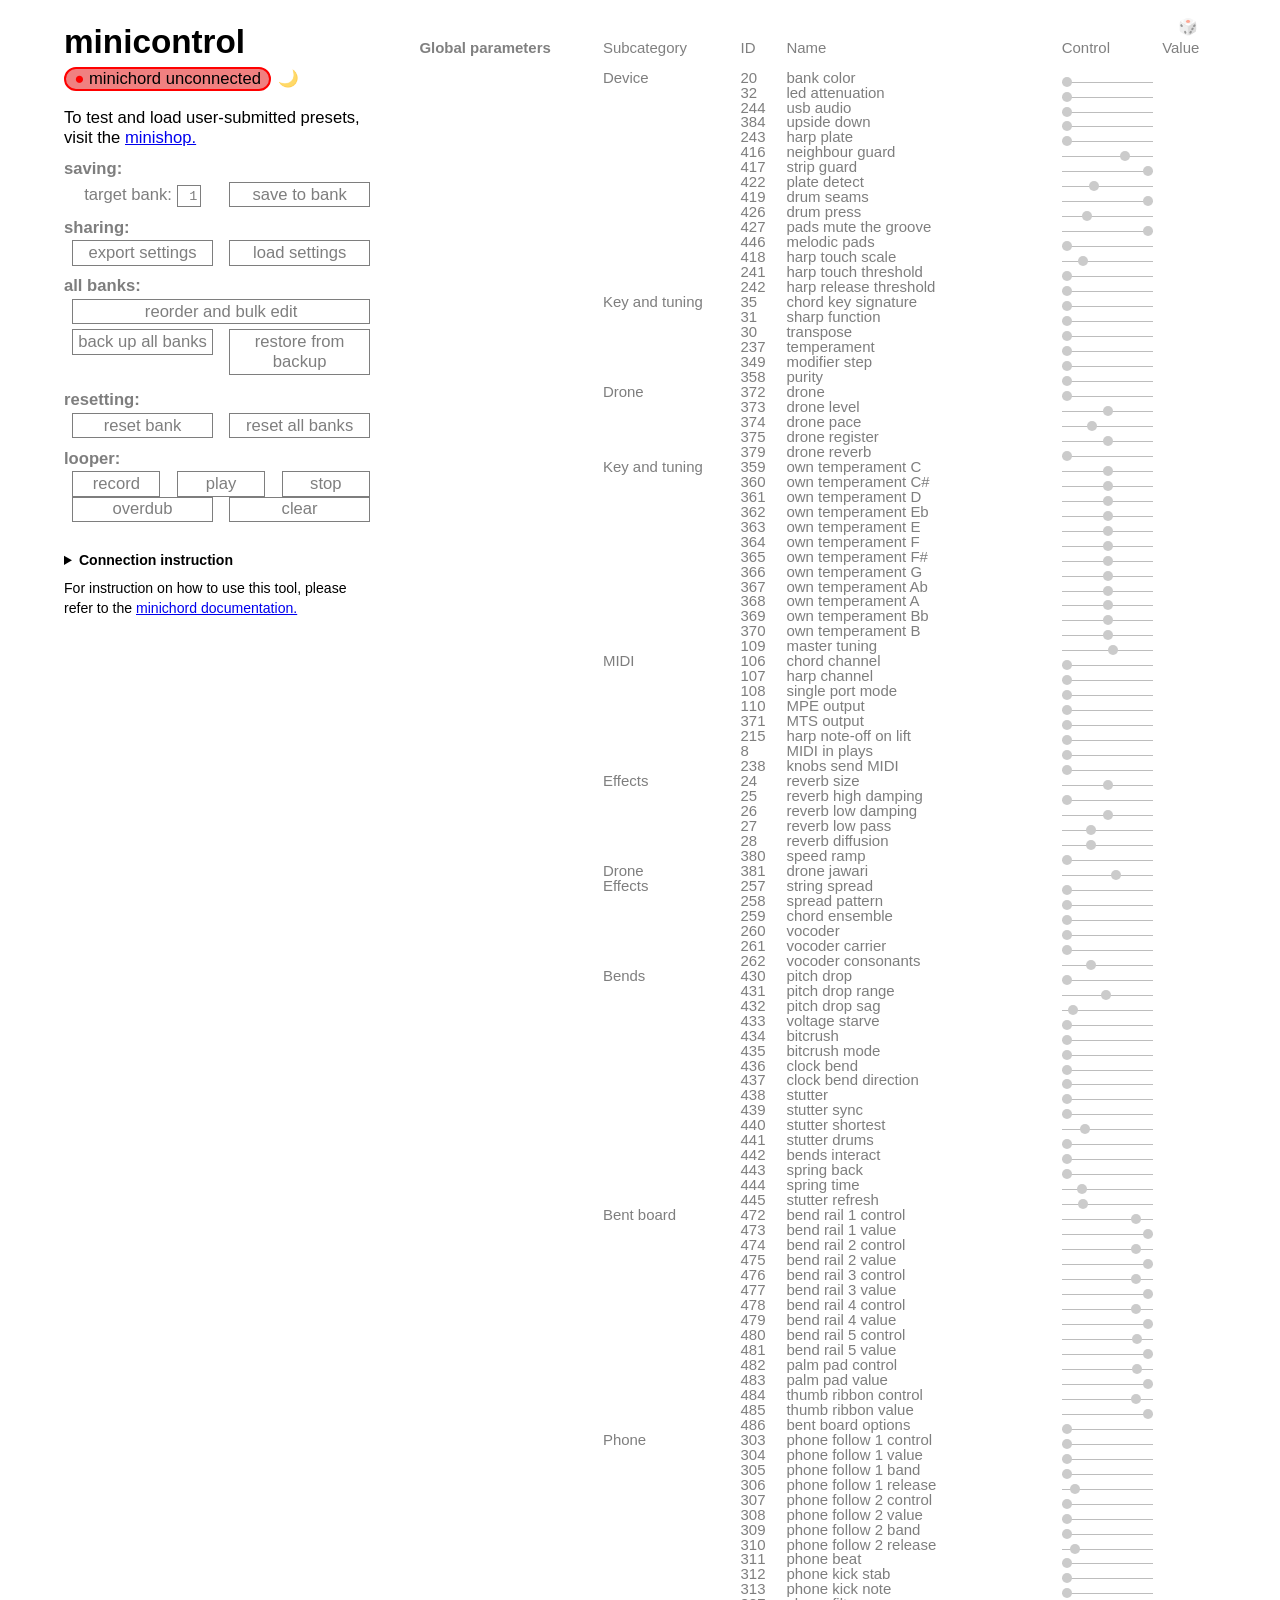
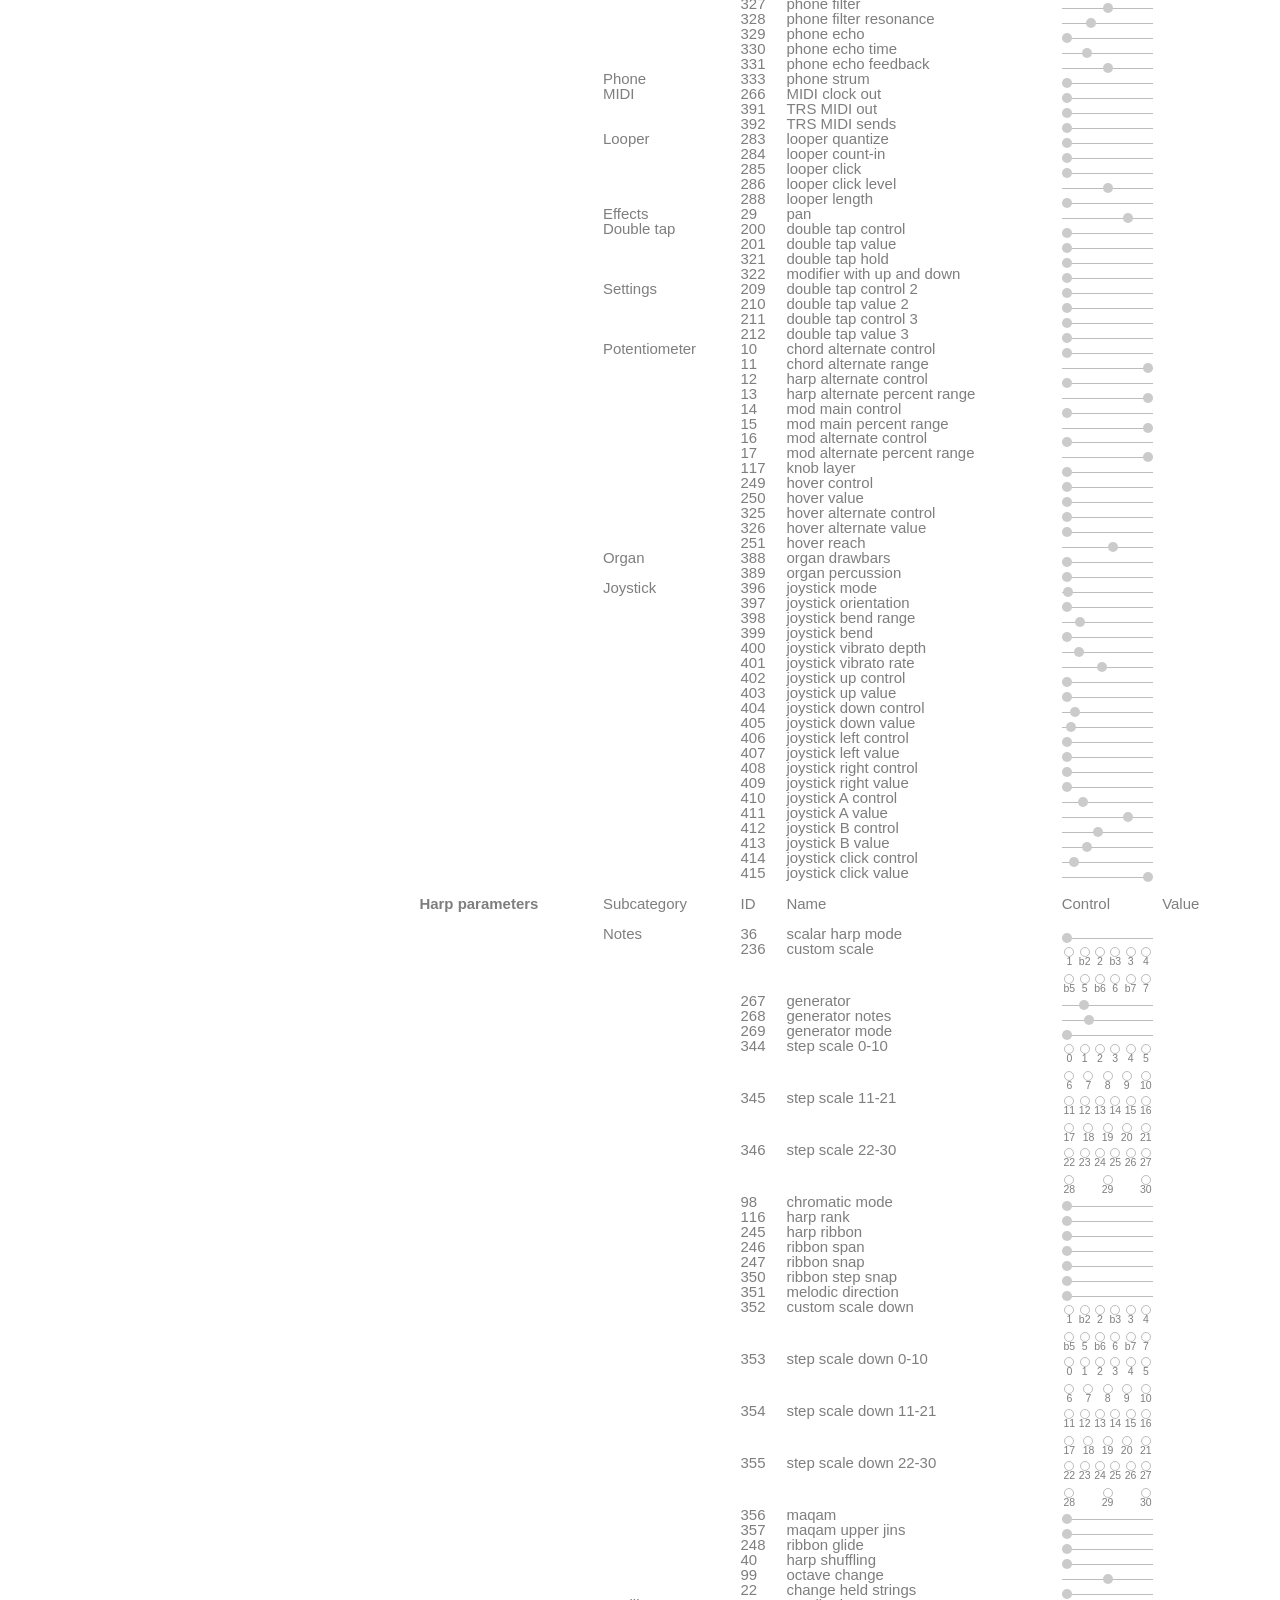
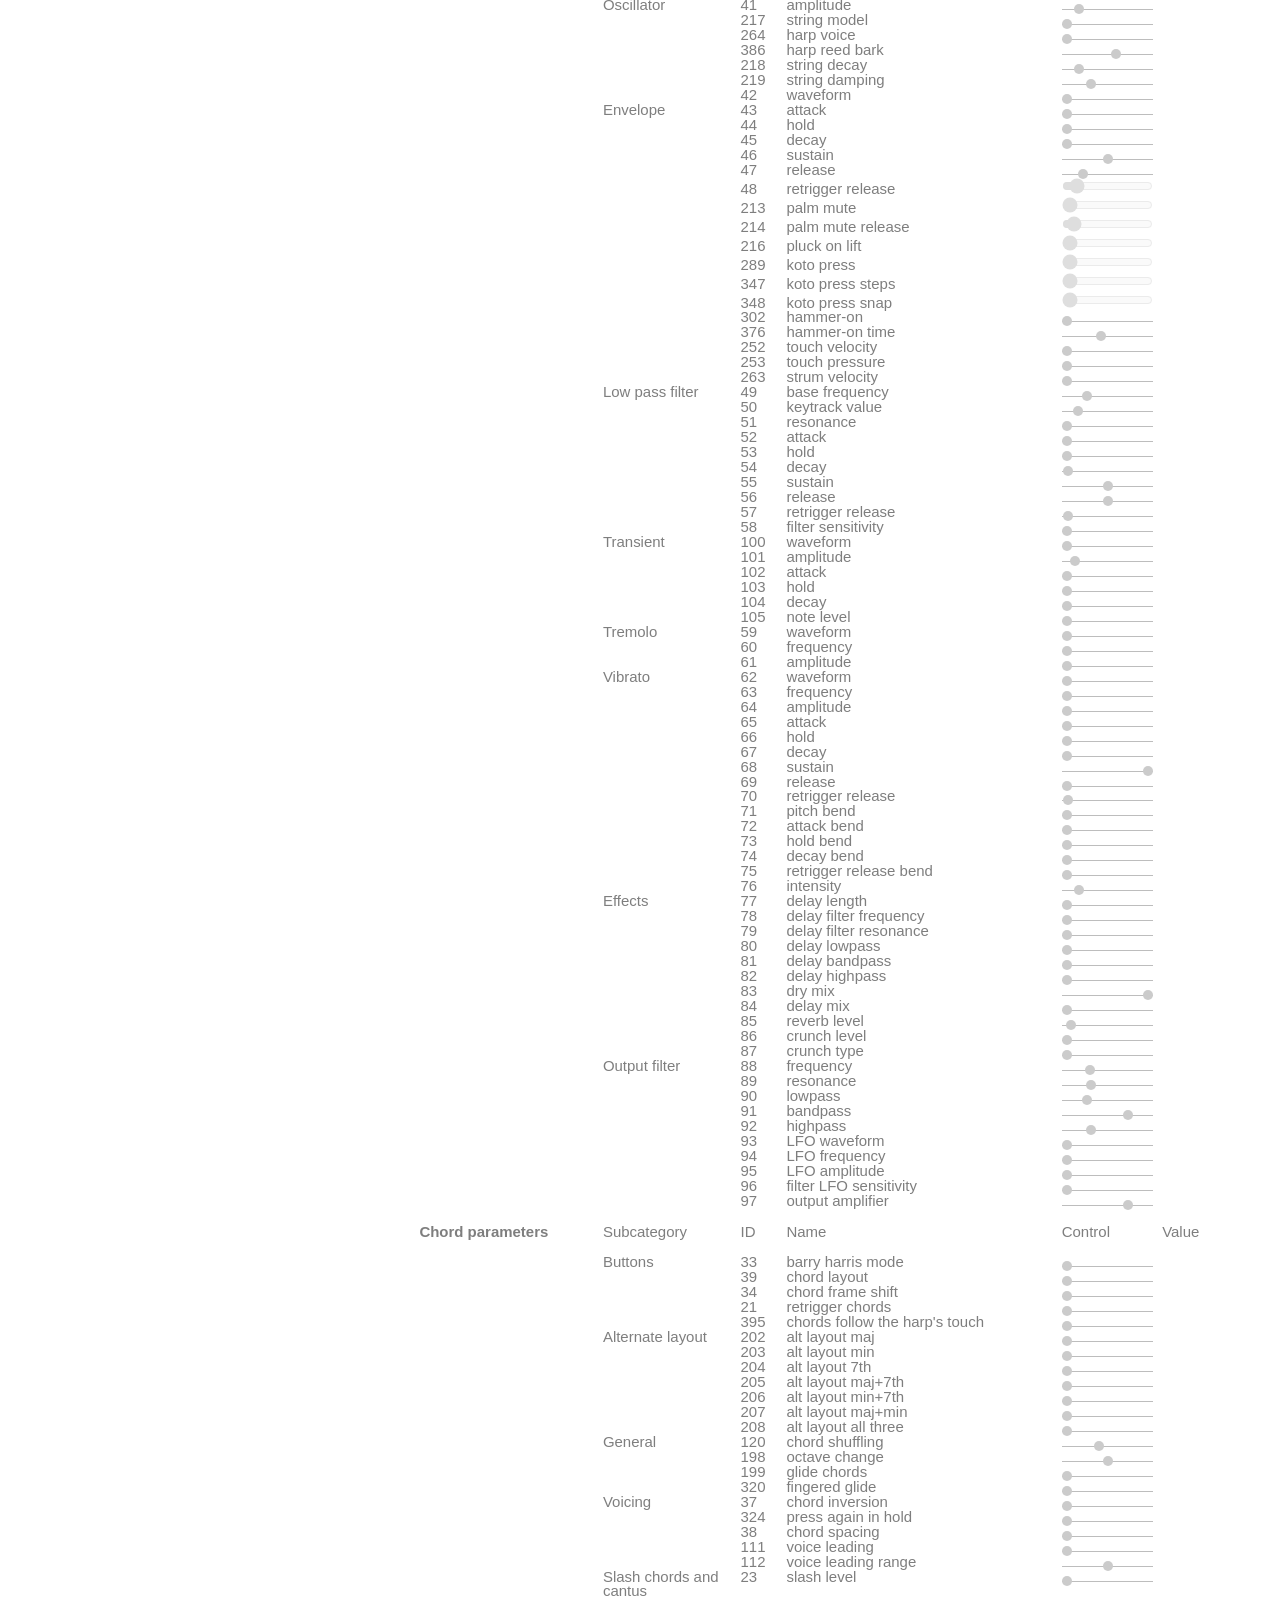
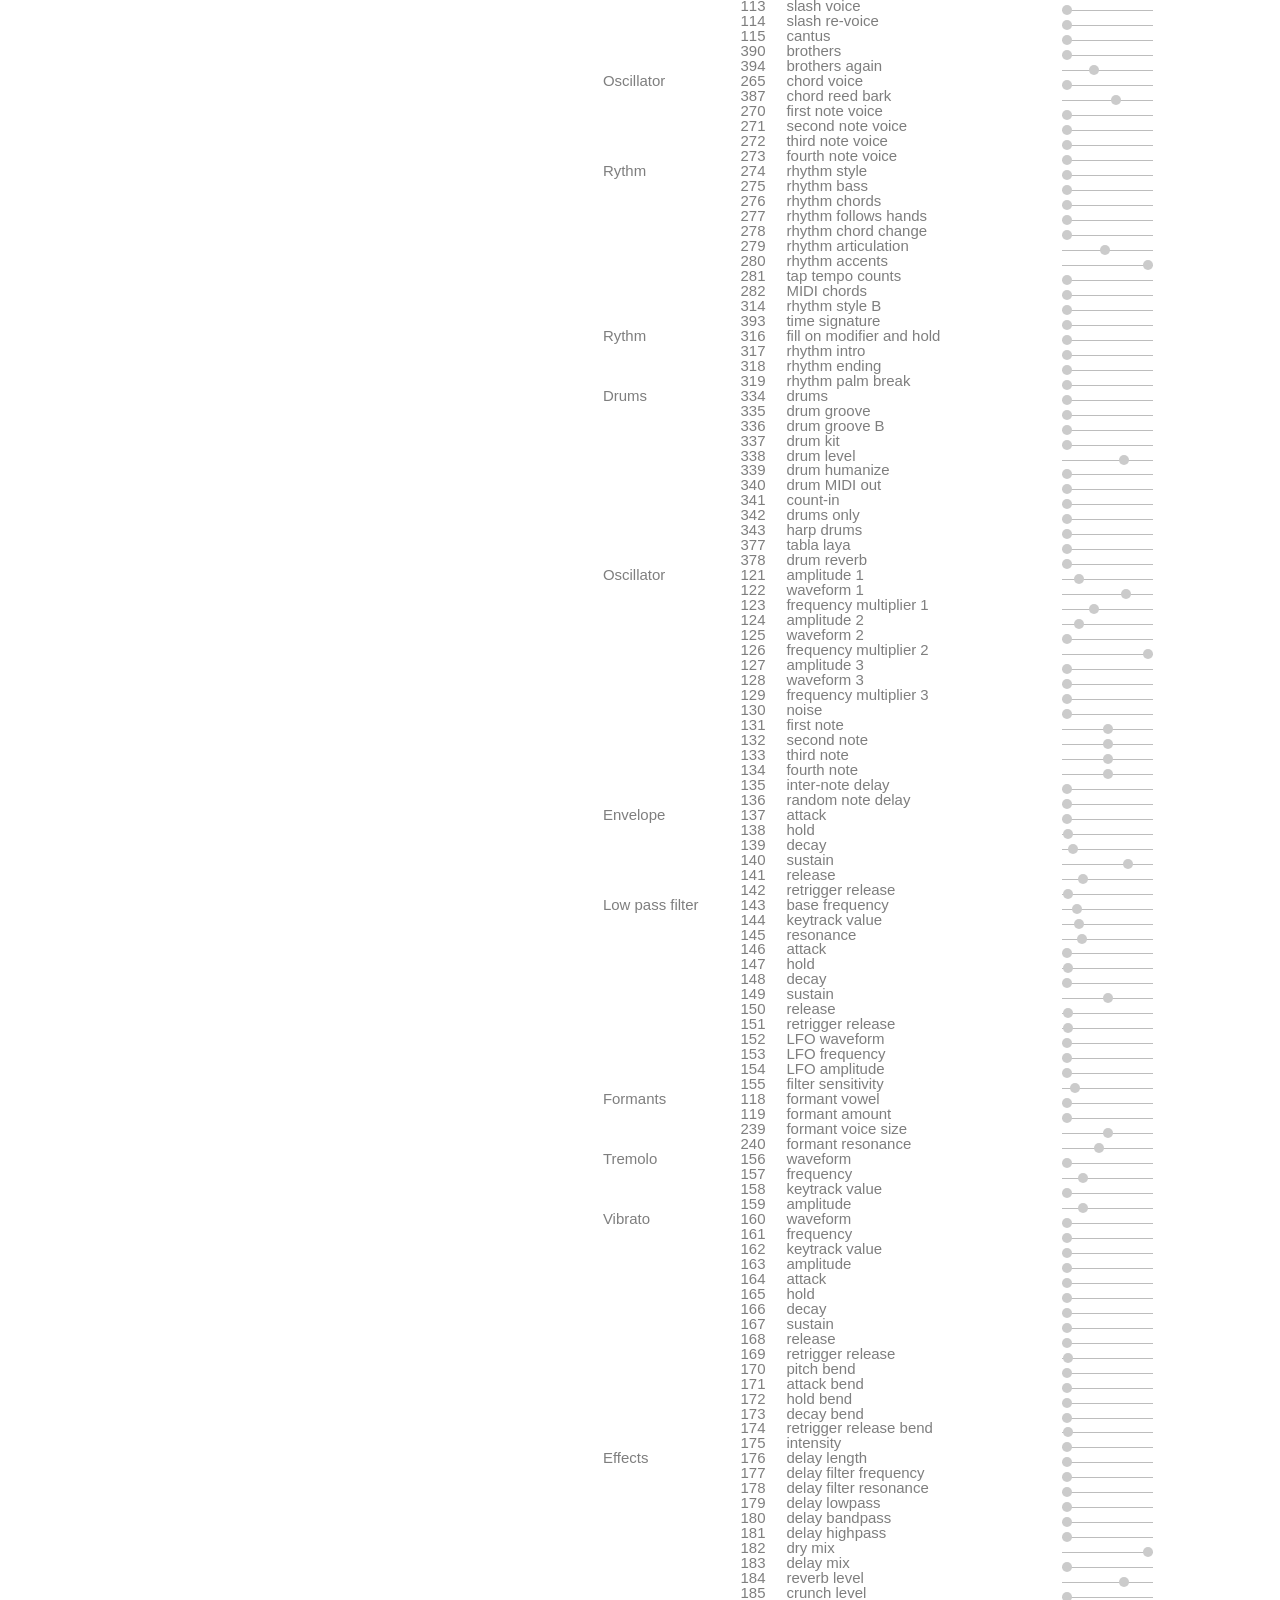
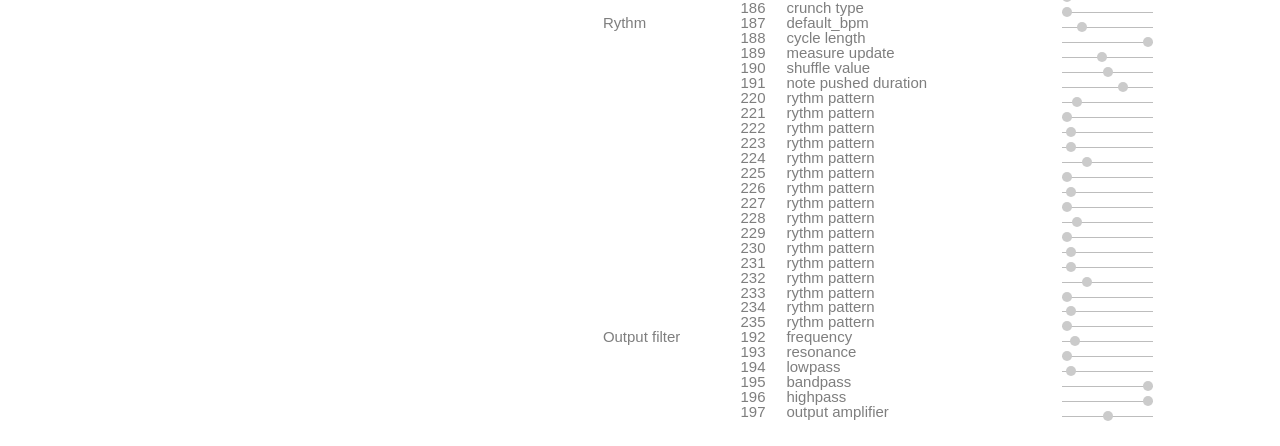
==== commit 9fa50a07: "The chord walk latched: joystick mode's 32, a step a flick (local device test build, 125) With the w" ====
--- a/firmware/minicontrol/index.html
+++ b/firmware/minicontrol/index.html
@@ -3427,10 +3427,10 @@
               <p>396</p>
             </div>
             <div class=" bloc B6 M4 S6">
-              <dfn title="only with harp plate 11, the joystick harp or the joystick piano. what the stick does. 0 settings: each direction pushes a setting of its own (joystick up, down, left and right control), from as the preset has it with the stick at rest to its value at the end of the stick's travel, applied and not saved, as the knobs are; let go, the stick springs back and so does the setting. 1 bend and vibrato: left and right bend every voice down and up (joystick bend range, joystick bend), up adds vibrato as far as it's pushed (joystick vibrato depth and rate), and down pushes joystick down control's setting, as in 0. A, B and the click hold their own settings in either mode. With knobs send MIDI on, the stick goes out as control changes 112 (left and right) and 113 (up and down), 64 at rest, and A, B and the click as 114, 115 and 116 (127 pressed or latched), on the chord channel. Add 2 and 4 for what the modifier does with A, B and the click: 2 latch, a button pressed with the modifier held keeps its setting at its value once it lifts, until you press it again and lift, and with harp drums strikes its accent instead (A the crash, B the clap, the click the open hat); 4 freeze, the click pressed with the modifier held leaves the stick where it was until the next such click (pushed further the same way, the stick takes over and comes back to it), and that click holds nothing of its own and strikes no drum. A preset load or the panic lets go of both. Older firmware plays 2 to 7 as 0. Add 8 and 16 for the chord you're playing: 8 walk, left and right walk one note of the chord by half steps as you push further, right the fifth climbing (C, C+, C6, C7; Cm, Cm#5, Cm6, Cm7) and left the seventh, or a triad's top C, sinking (C, Cmaj7, C7, C6; Cm, Cm(maj7), Cm7, Cm6), three steps on a triad and two on a seventh chord, in place of the bend or the left and right settings; 16 lean, up turns the third into the fourth (sus4) and down into the second (sus2), in place of the vibrato or the up and down settings. The notes sounding move to the new chord without being struck again. Twelve-tone tunings only. Older firmware plays 8 to 31 as 0 to 7">joystick mode</dfn>
-            </div>
-            <div class=" bloc B2 M2 S4">
-              <input class="slider inactive" adress_field="396" curve="linear" data_type="int" id="162" max="31" min="0" onchange="handlechange(this)" step="1" target_max="31" target_min="0" type="range" value="1" />
+              <dfn title="only with harp plate 11, the joystick harp or the joystick piano. what the stick does. 0 settings: each direction pushes a setting of its own (joystick up, down, left and right control), from as the preset has it with the stick at rest to its value at the end of the stick's travel, applied and not saved, as the knobs are; let go, the stick springs back and so does the setting. 1 bend and vibrato: left and right bend every voice down and up (joystick bend range, joystick bend), up adds vibrato as far as it's pushed (joystick vibrato depth and rate), and down pushes joystick down control's setting, as in 0. A, B and the click hold their own settings in either mode. With knobs send MIDI on, the stick goes out as control changes 112 (left and right) and 113 (up and down), 64 at rest, and A, B and the click as 114, 115 and 116 (127 pressed or latched), on the chord channel. Add 2 and 4 for what the modifier does with A, B and the click: 2 latch, a button pressed with the modifier held keeps its setting at its value once it lifts, until you press it again and lift, and with harp drums strikes its accent instead (A the crash, B the clap, the click the open hat); 4 freeze, the click pressed with the modifier held leaves the stick where it was until the next such click (pushed further the same way, the stick takes over and comes back to it), and that click holds nothing of its own and strikes no drum. A preset load or the panic lets go of both. Older firmware plays 2 to 7 as 0. Add 8 and 16 for the chord you're playing: 8 walk, left and right walk one note of the chord by half steps as you push further, right the fifth climbing (C, C+, C6, C7; Cm, Cm#5, Cm6, Cm7) and left the seventh, or a triad's top C, sinking (C, Cmaj7, C7, C6; Cm, Cm(maj7), Cm7, Cm6), three steps on a triad and two on a seventh chord, in place of the bend or the left and right settings; 16 lean, up turns the third into the fourth (sus4) and down into the second (sus2), in place of the vibrato or the up and down settings. The notes sounding move to the new chord without being struck again. Twelve-tone tunings only. Add 32 with 8 to latch the walk: each flick of the stick, pushed past about two thirds and let go, walks one step and it stays there, so rights climb C, C+, C6, C7 and lefts come back through C and on to Cmaj7, C7, C6; a preset load or the panic brings it back to the chord as pressed. Older firmware plays 8 to 63 as 0 to 7">joystick mode</dfn>
+            </div>
+            <div class=" bloc B2 M2 S4">
+              <input class="slider inactive" adress_field="396" curve="linear" data_type="int" id="162" max="63" min="0" onchange="handlechange(this)" step="1" target_max="63" target_min="0" type="range" value="1" />
             </div>
             <div class=" bloc B1 M1 S1">
               <p id="value_zone396" class="value_zone"></p>
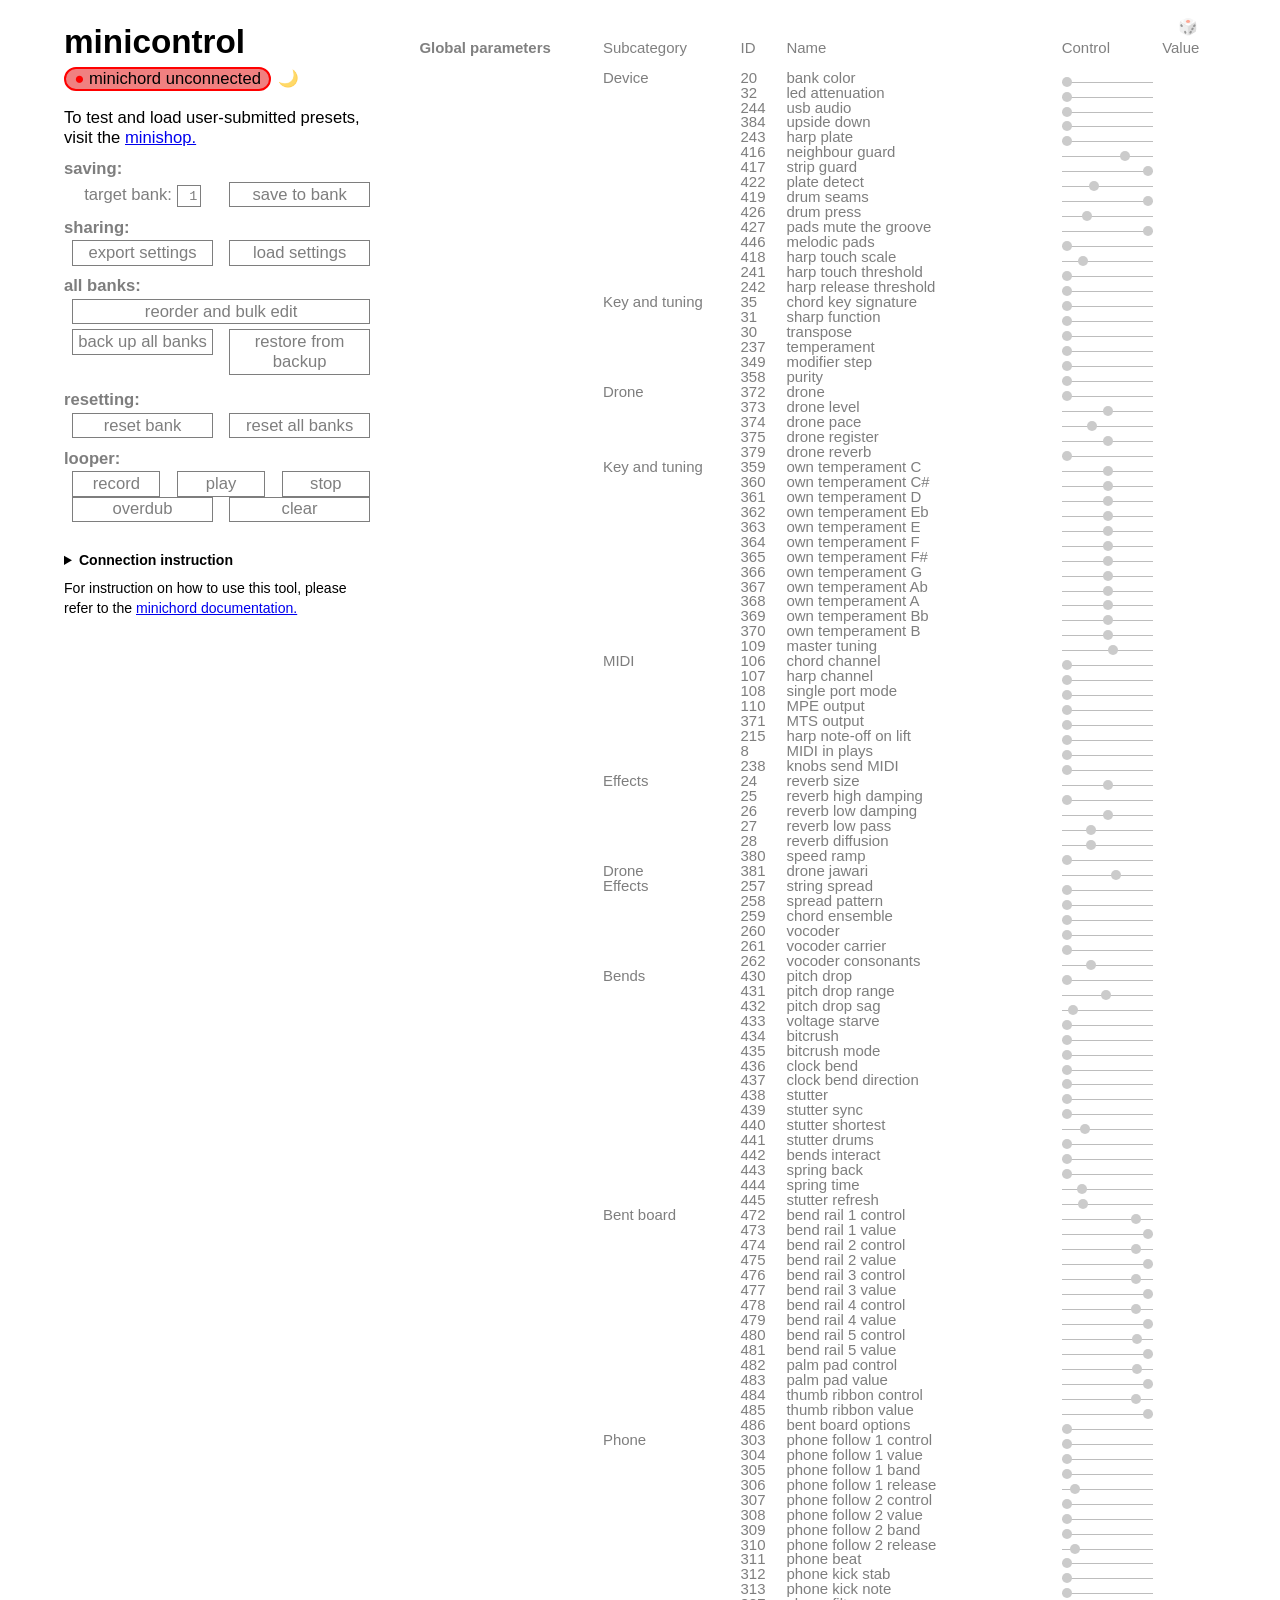
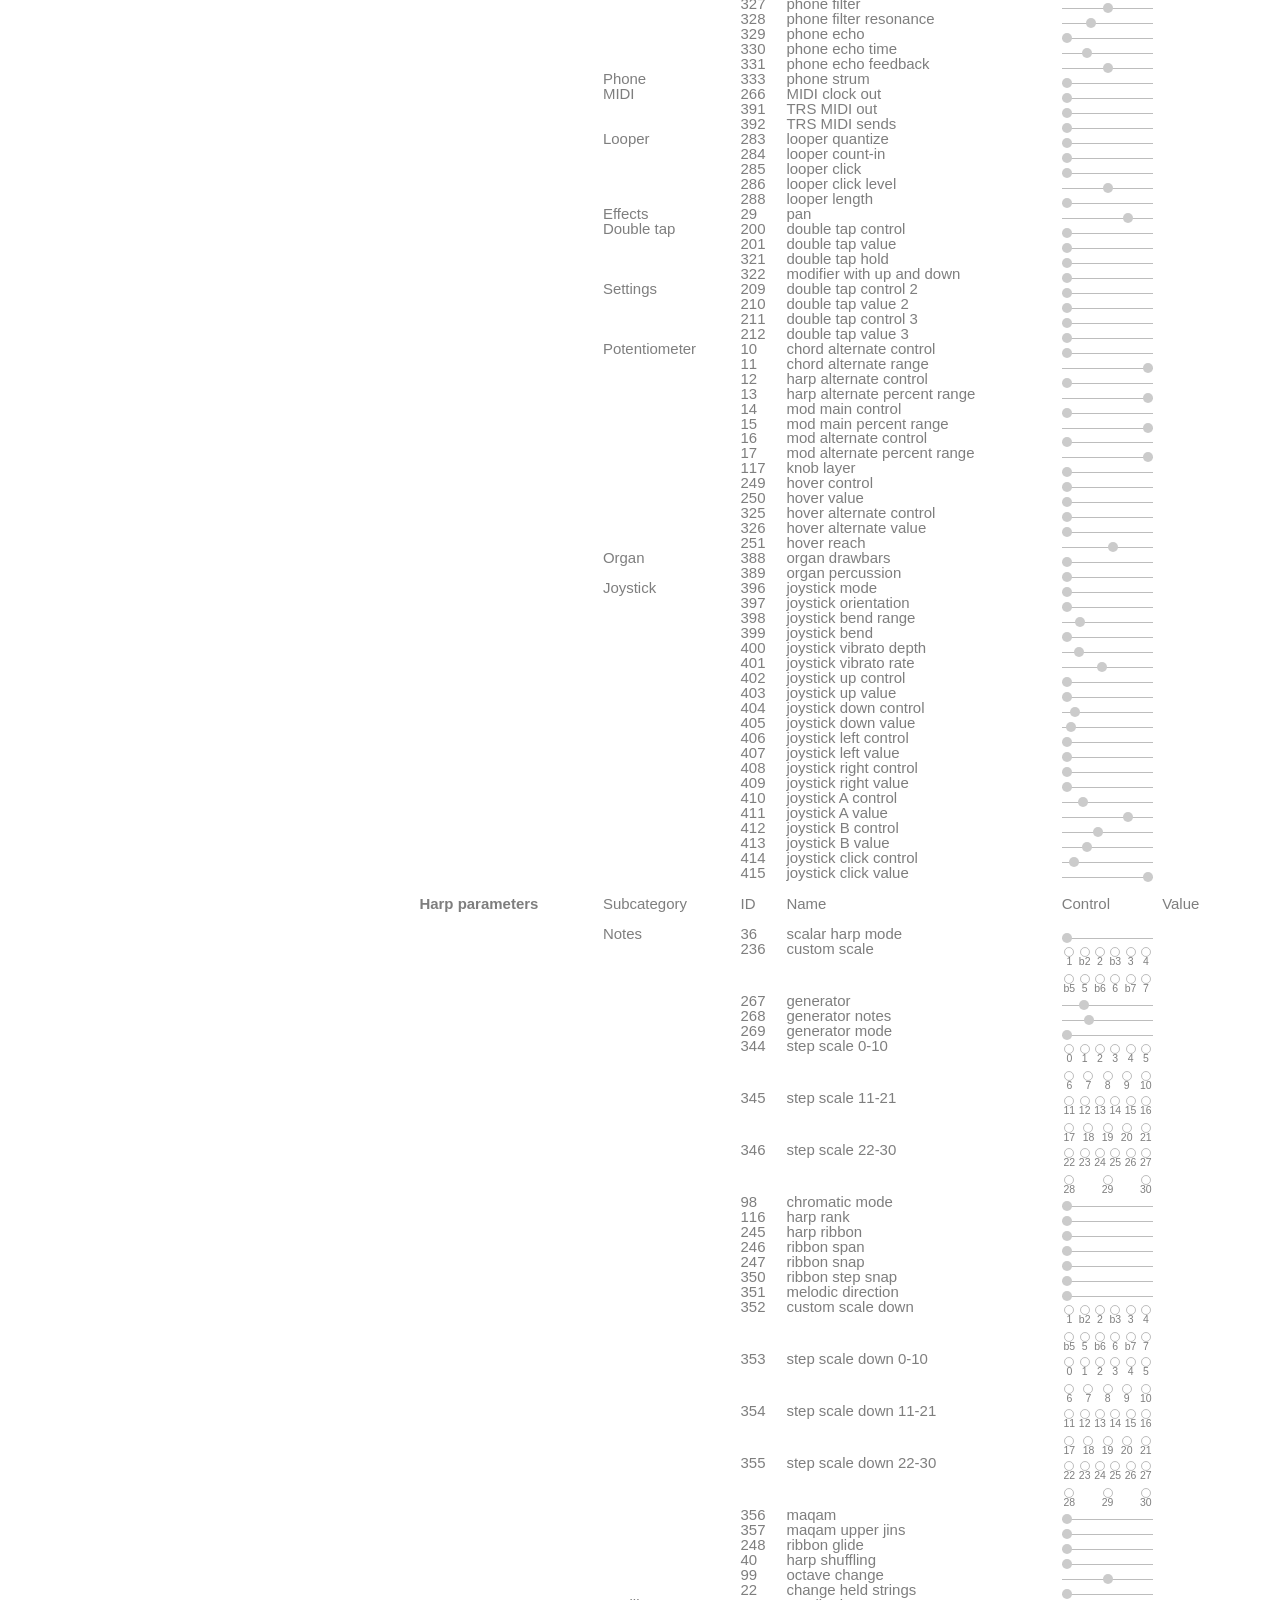
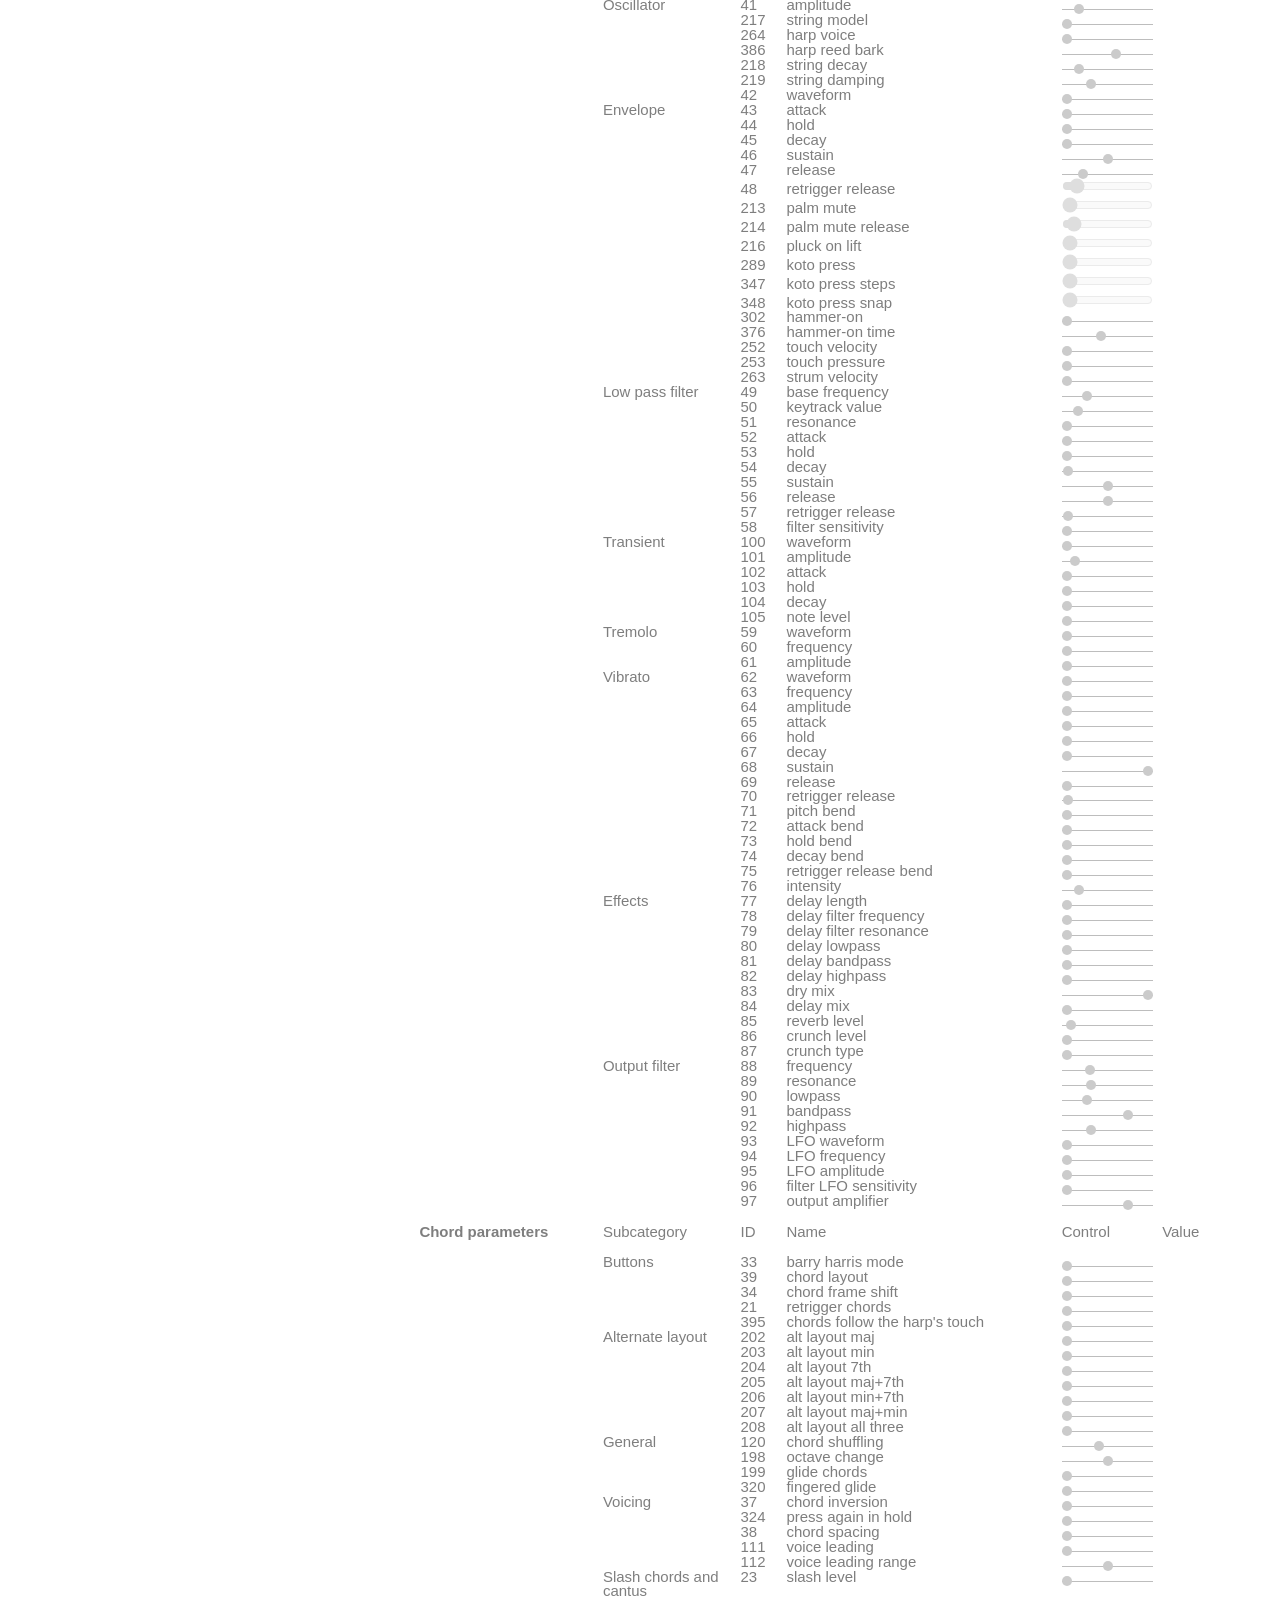
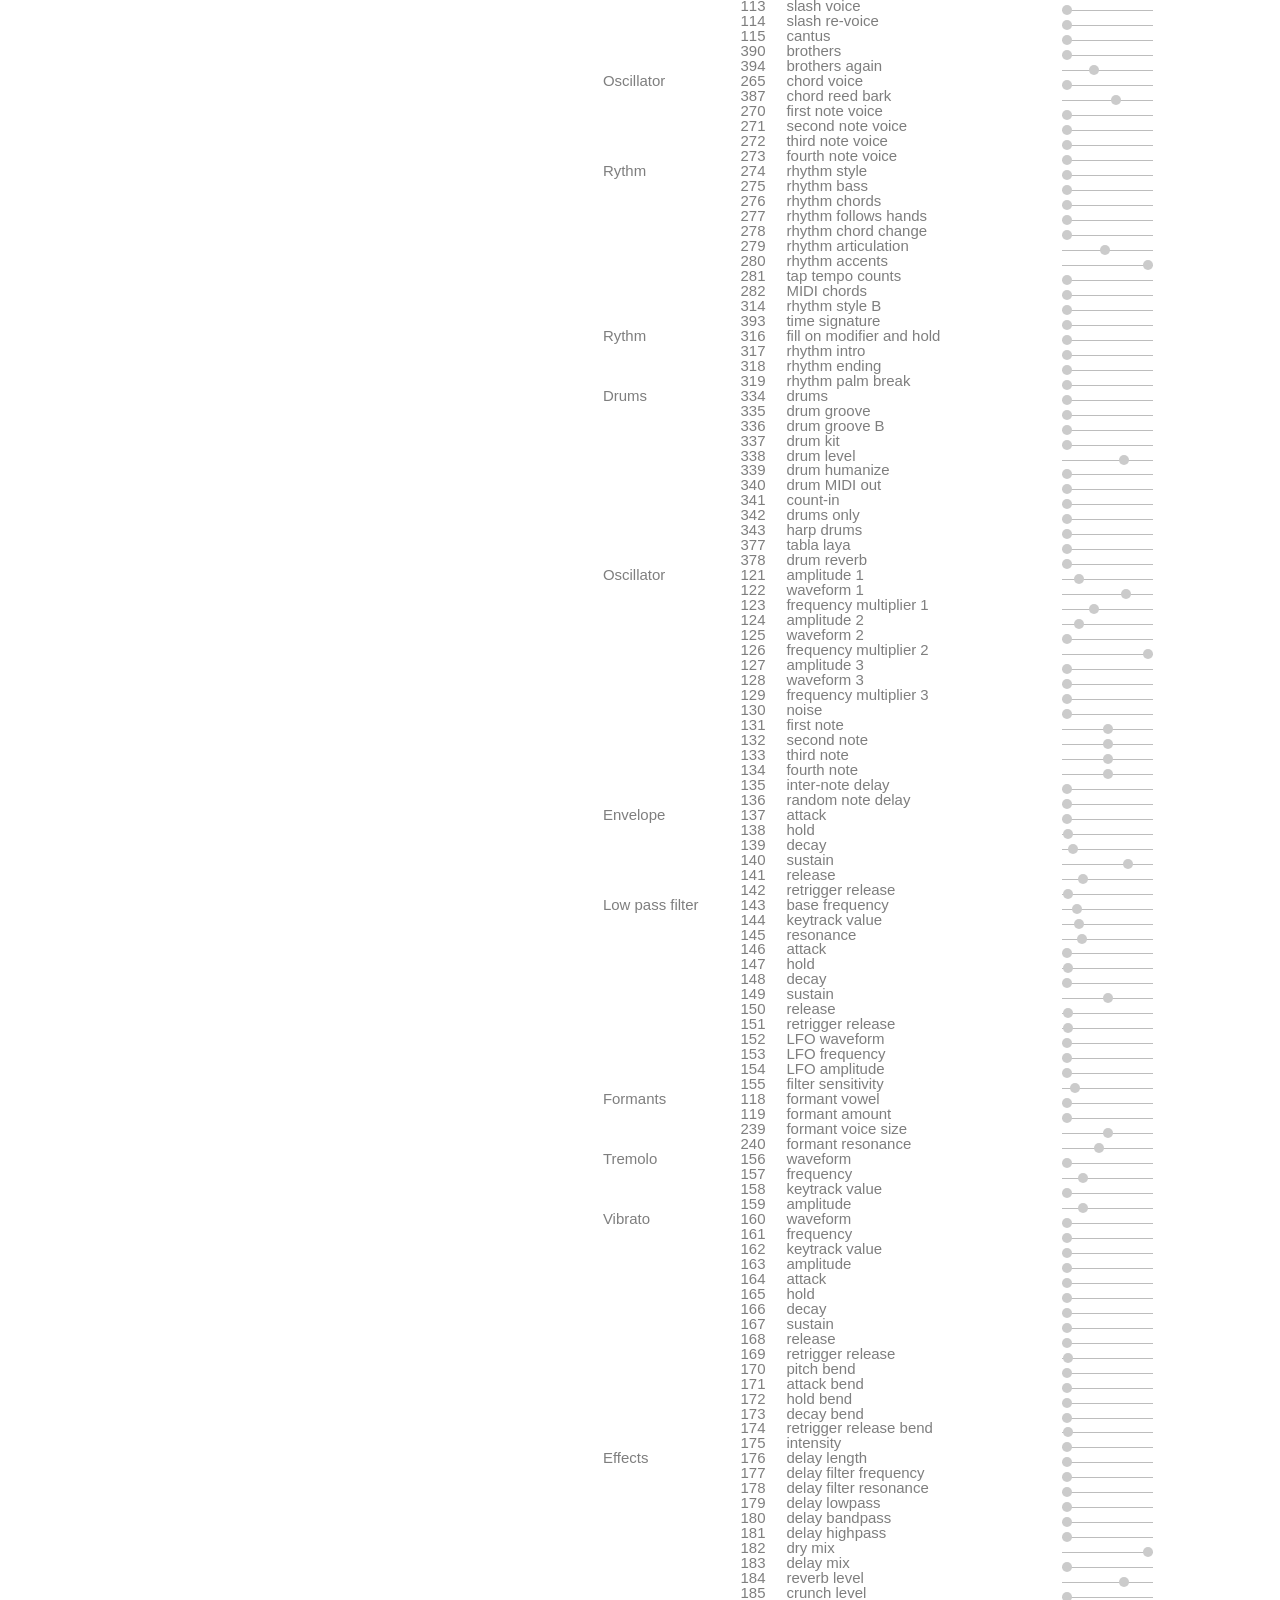
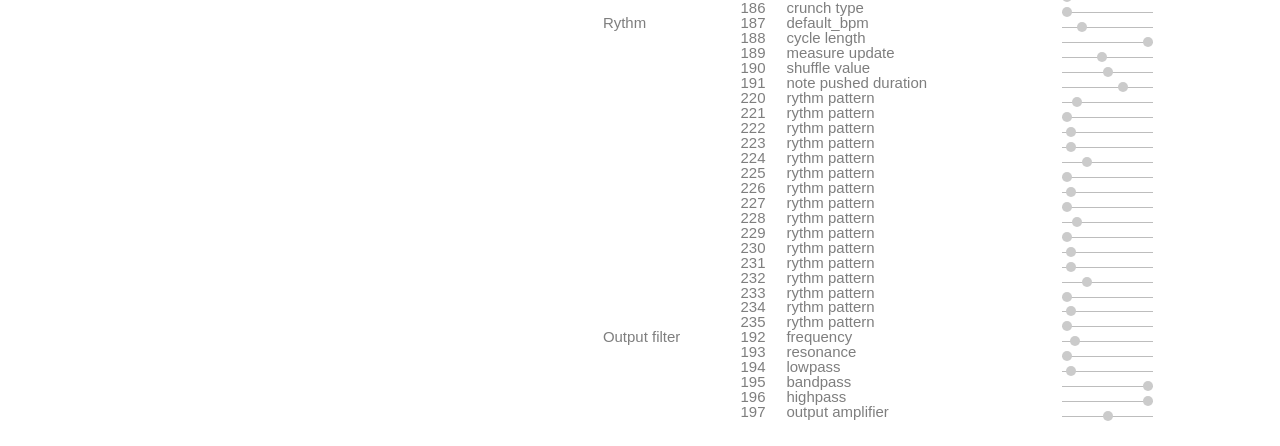
==== commit f2a648a8: "The stick colours the chord rather than changing it, and walks a bass: joystick mode's 8 and 64 (loc" ====
--- a/firmware/minicontrol/index.html
+++ b/firmware/minicontrol/index.html
@@ -3427,10 +3427,10 @@
               <p>396</p>
             </div>
             <div class=" bloc B6 M4 S6">
-              <dfn title="only with harp plate 11, the joystick harp or the joystick piano. what the stick does. 0 settings: each direction pushes a setting of its own (joystick up, down, left and right control), from as the preset has it with the stick at rest to its value at the end of the stick's travel, applied and not saved, as the knobs are; let go, the stick springs back and so does the setting. 1 bend and vibrato: left and right bend every voice down and up (joystick bend range, joystick bend), up adds vibrato as far as it's pushed (joystick vibrato depth and rate), and down pushes joystick down control's setting, as in 0. A, B and the click hold their own settings in either mode. With knobs send MIDI on, the stick goes out as control changes 112 (left and right) and 113 (up and down), 64 at rest, and A, B and the click as 114, 115 and 116 (127 pressed or latched), on the chord channel. Add 2 and 4 for what the modifier does with A, B and the click: 2 latch, a button pressed with the modifier held keeps its setting at its value once it lifts, until you press it again and lift, and with harp drums strikes its accent instead (A the crash, B the clap, the click the open hat); 4 freeze, the click pressed with the modifier held leaves the stick where it was until the next such click (pushed further the same way, the stick takes over and comes back to it), and that click holds nothing of its own and strikes no drum. A preset load or the panic lets go of both. Older firmware plays 2 to 7 as 0. Add 8 and 16 for the chord you're playing: 8 walk, left and right walk one note of the chord by half steps as you push further, right the fifth climbing (C, C+, C6, C7; Cm, Cm#5, Cm6, Cm7) and left the seventh, or a triad's top C, sinking (C, Cmaj7, C7, C6; Cm, Cm(maj7), Cm7, Cm6), three steps on a triad and two on a seventh chord, in place of the bend or the left and right settings; 16 lean, up turns the third into the fourth (sus4) and down into the second (sus2), in place of the vibrato or the up and down settings. The notes sounding move to the new chord without being struck again. Twelve-tone tunings only. Add 32 with 8 to latch the walk: each flick of the stick, pushed past about two thirds and let go, walks one step and it stays there, so rights climb C, C+, C6, C7 and lefts come back through C and on to Cmaj7, C7, C6; a preset load or the panic brings it back to the chord as pressed. Older firmware plays 8 to 63 as 0 to 7">joystick mode</dfn>
-            </div>
-            <div class=" bloc B2 M2 S4">
-              <input class="slider inactive" adress_field="396" curve="linear" data_type="int" id="162" max="63" min="0" onchange="handlechange(this)" step="1" target_max="63" target_min="0" type="range" value="1" />
+              <dfn title="only with harp plate 11, the joystick harp or the joystick piano. what the stick does. 0 settings: each direction pushes a setting of its own (joystick up, down, left and right control), from as the preset has it with the stick at rest to its value at the end of the stick's travel, applied and not saved, as the knobs are; let go, the stick springs back and so does the setting. 1 bend and vibrato: left and right bend every voice down and up (joystick bend range, joystick bend), up adds vibrato as far as it's pushed (joystick vibrato depth and rate), and down pushes joystick down control's setting, as in 0. A, B and the click hold their own settings in either mode. With knobs send MIDI on, the stick goes out as control changes 112 (left and right) and 113 (up and down), 64 at rest, and A, B and the click as 114, 115 and 116 (127 pressed or latched), on the chord channel. Add 2 and 4 for what the modifier does with A, B and the click: 2 latch, a button pressed with the modifier held keeps its setting at its value once it lifts, until you press it again and lift, and with harp drums strikes its accent instead (A the crash, B the clap, the click the open hat); 4 freeze, the click pressed with the modifier held leaves the stick where it was until the next such click (pushed further the same way, the stick takes over and comes back to it), and that click holds nothing of its own and strikes no drum. A preset load or the panic lets go of both. Older firmware plays 2 to 7 as 0. Add 8 and up for the chord you're playing, with what the buttons can't play: 8 colour, left and right add a colour a step at a time as you push further, right sweeter (C: add9, 6, 6/9; Am: m(add9), m6, m6/9; G7: 9, 13, 9sus4; Fmaj7: maj9, maj13; Dm7: m9, m13, m11) and left tenser (C: add#11, add b6, maj7#11; Am: m(maj7), m(b6), m(maj9); G7: 7b9, 7#5, 7#9; Fmaj7: maj7#11, maj7#5; Dm7: m7b5, m7b9), on major, minor, 7, maj7 and m7 chords, in place of the bend or the left and right settings; 32 with 8 latches it, each flick of the stick (pushed past about two thirds and let go) a step that stays, through the chords you play, so one right is ninths on everything until you flick back; 16 lean, up turns the third into the fourth (sus4) and down into the second (sus2) while held, in place of the vibrato or the up and down settings; 64 walking bass, in place of 16: each flick down or up steps the bass one note of the key's scale under the chord (C in C: B, A, G or D, E, F), and the next chord you press starts on its root again. The notes sounding move without being struck again; a preset load or the panic brings it all back. Twelve-tone tunings only. Older firmware plays 8 to 127 as 0 to 7">joystick mode</dfn>
+            </div>
+            <div class=" bloc B2 M2 S4">
+              <input class="slider inactive" adress_field="396" curve="linear" data_type="int" id="162" max="127" min="0" onchange="handlechange(this)" step="1" target_max="127" target_min="0" type="range" value="1" />
             </div>
             <div class=" bloc B1 M1 S1">
               <p id="value_zone396" class="value_zone"></p>
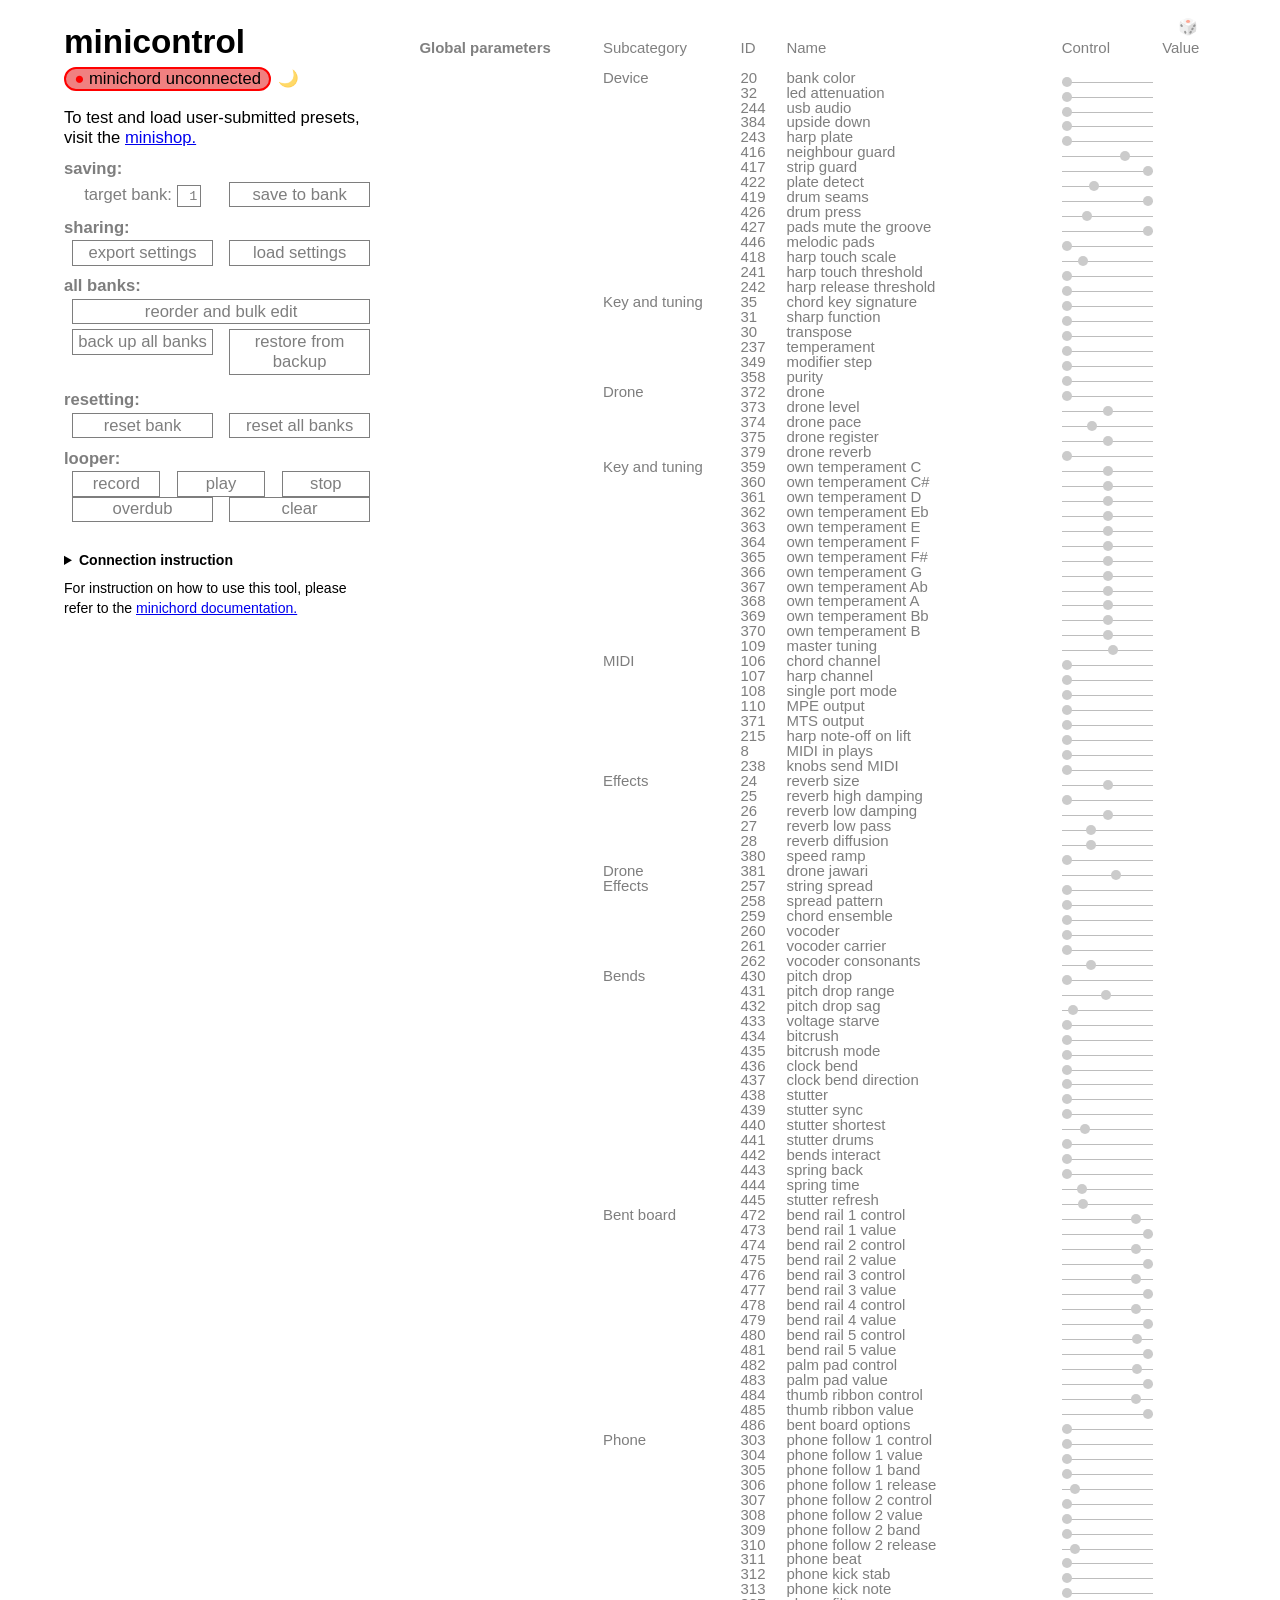
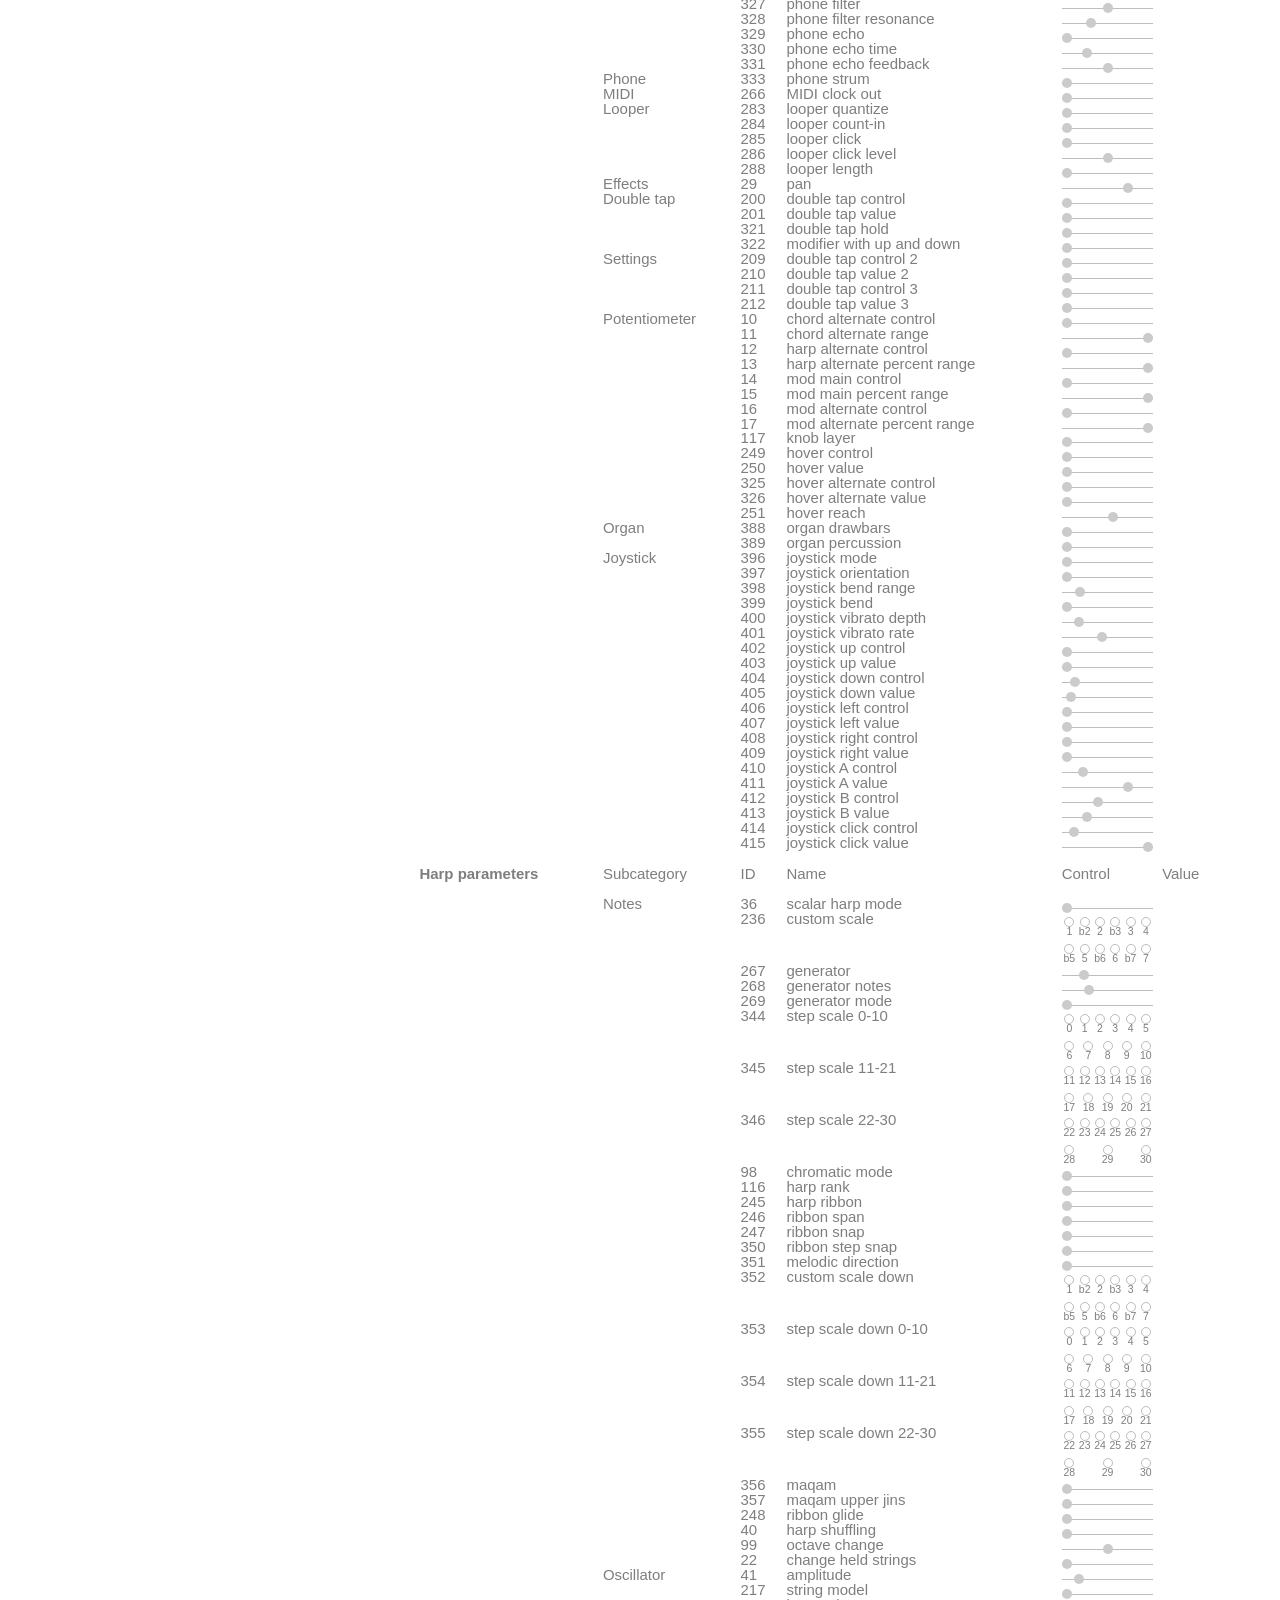
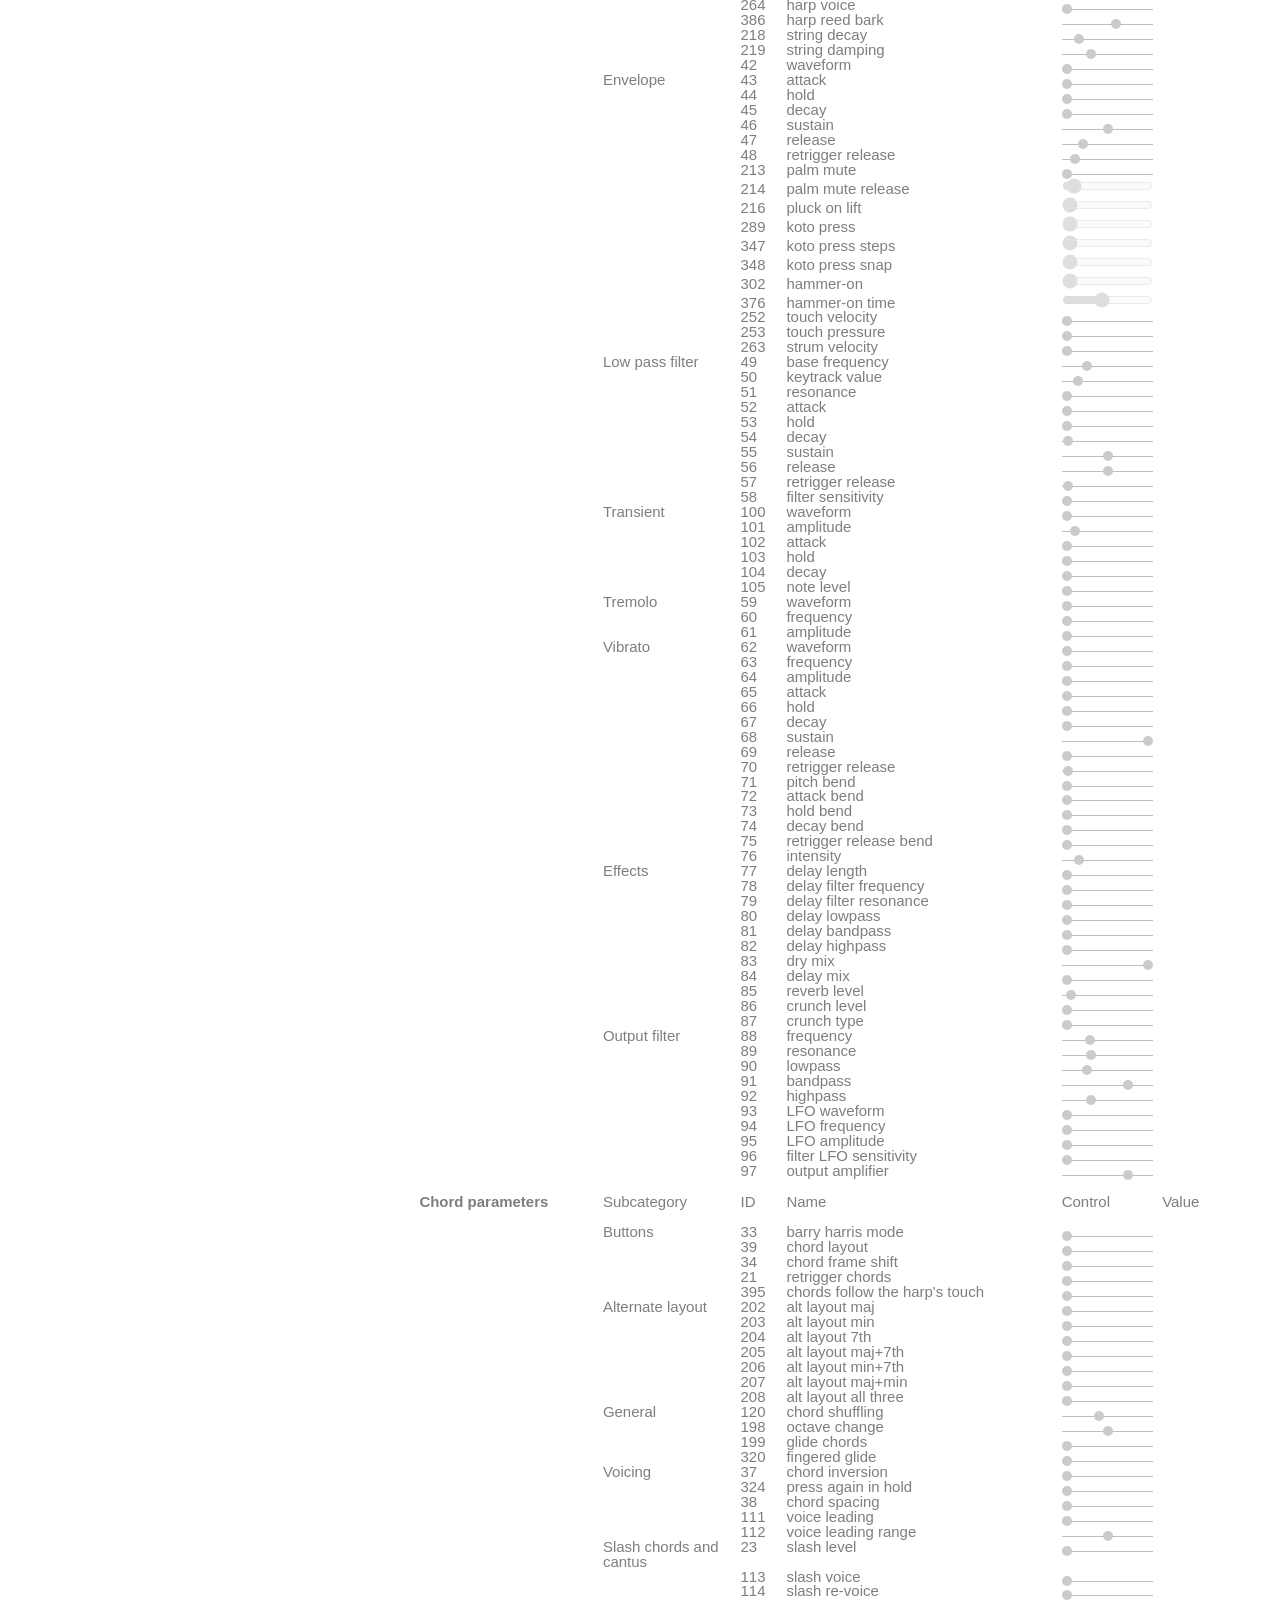
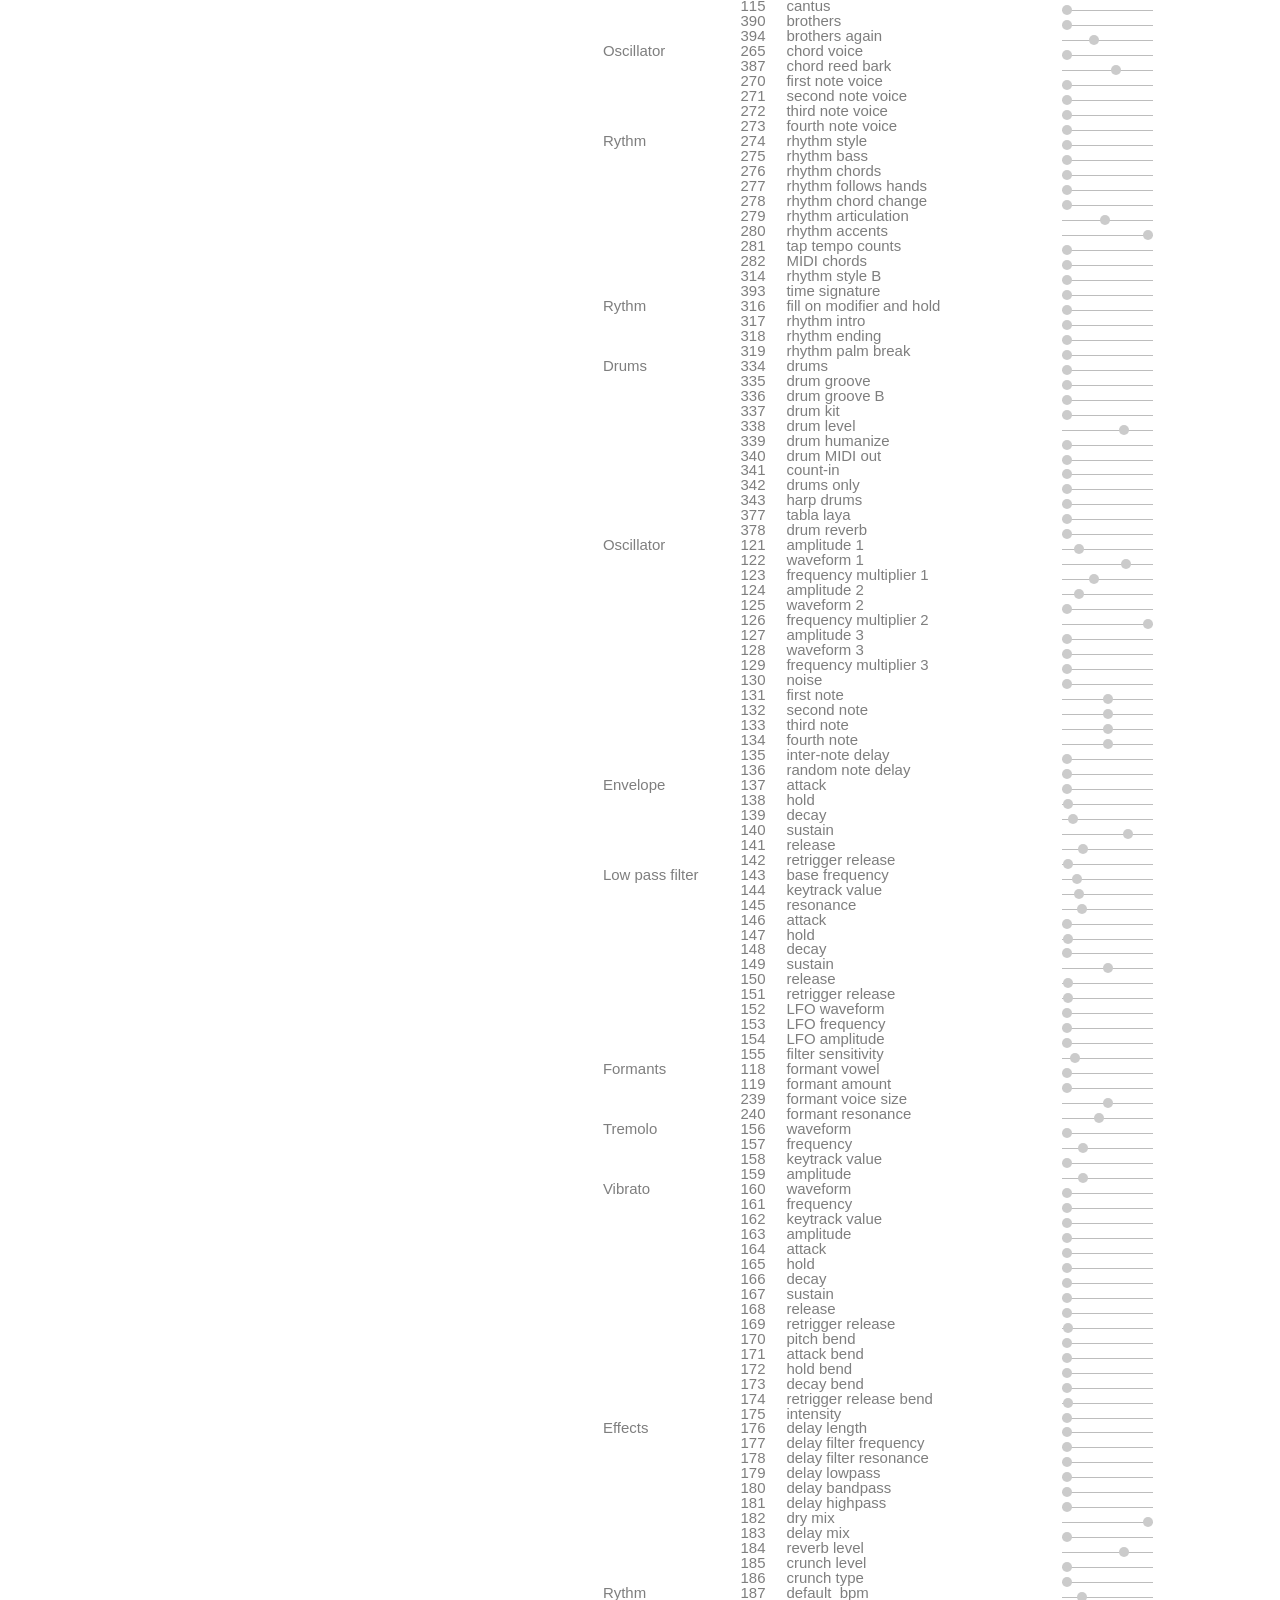
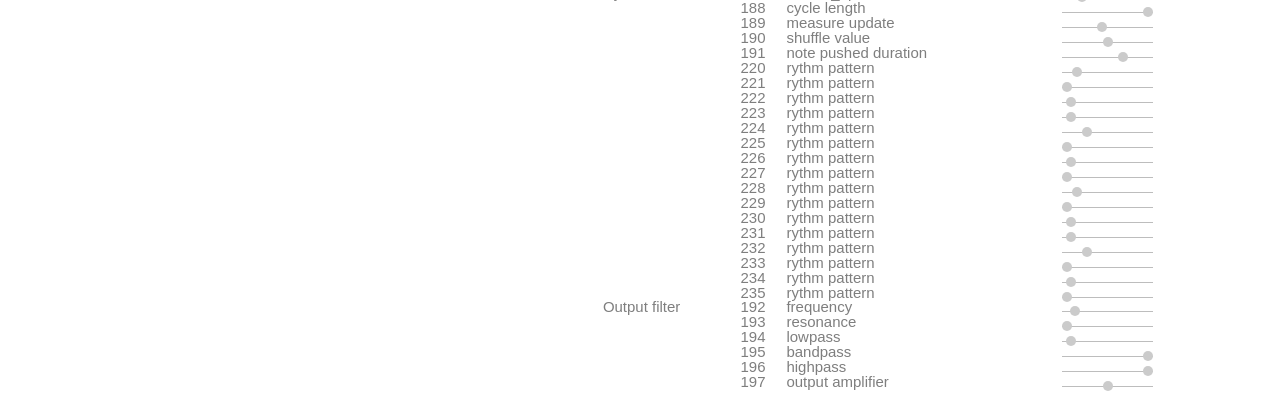
==== commit ab4f8d6c: "The arcade wheel as the joystick harp's stick, on the joystick line: joystick mode's 128 From featur" ====
--- a/firmware/minicontrol/index.html
+++ b/firmware/minicontrol/index.html
@@ -2376,44 +2376,44 @@
               <p id="value_zone266" class="value_zone"></p>
             </div>
           </div>
-          <div name="110" version="124" class="line data_line content_line inactive">
-            <div class=" bloc B4 M0 S0">
-              <p></p>
-            </div>
-            <div class=" bloc B3 M2 S3">
-              <p></p>
-            </div>
-            <div class=" bloc B1 M1 S1">
-              <p>391</p>
-            </div>
-            <div class=" bloc B6 M4 S6">
-              <dfn title="for a minichord fitted with the TRS MIDI out jack (the small board in the bottom shell, wired to the Teensy's pads 24 and 29): sends what goes out over USB MIDI on the jack too, at MIDI's 31250 baud, for a synth or drum machine with no computer between. 0: off, the jack quiet. 1: Type A, the TRS MIDI standard (tip the data, ring +3.3 V), on pad 24; most TRS MIDI gear and adapters are Type A. 2: Type B (ring the data, tip +3.3 V), on pad 29, for gear wired the other way (older Arturia gear among it); the board needs both pads wired. On a minichord without the jack it does nothing. The minichord only powers up with something in the headphone jack, so the TRS out needs that too. A setting of the instrument, not of a preset: it stays as chosen whichever preset is loaded">TRS MIDI out</dfn>
-            </div>
-            <div class=" bloc B2 M2 S4">
-              <input class="slider inactive" adress_field="391" curve="linear" data_type="int" id="110" max="2" min="0" onchange="handlechange(this)" step="1" target_max="2" target_min="0" type="range" value="0" />
-            </div>
-            <div class=" bloc B1 M1 S1">
-              <p id="value_zone391" class="value_zone"></p>
-            </div>
-          </div>
-          <div name="111" version="124" class="line data_line content_line inactive">
-            <div class=" bloc B4 M0 S0">
-              <p></p>
-            </div>
-            <div class=" bloc B3 M2 S3">
-              <p></p>
-            </div>
-            <div class=" bloc B1 M1 S1">
-              <p>392</p>
-            </div>
-            <div class=" bloc B6 M4 S6">
-              <dfn title="what the TRS MIDI out jack sends, when it is on (391). Over USB the chords and the harp leave on two ports, both on channel 1 unless their channels are set apart; a TRS cable is one port, so on it they land on the same channel and a note one plays can end the same note the other holds. 0: both, as USB sends them (set the chord and harp channels apart for one synth to tell them apart). 1: the chords only. 2: the harp only. MIDI clock goes out whichever is chosen. When the chords and the harp share a USB port (single port mode, 108), both go out whatever is chosen">TRS MIDI sends</dfn>
-            </div>
-            <div class=" bloc B2 M2 S4">
-              <input class="slider inactive" adress_field="392" curve="linear" data_type="int" id="111" max="2" min="0" onchange="handlechange(this)" step="1" target_max="2" target_min="0" type="range" value="0" />
-            </div>
-            <div class=" bloc B1 M1 S1">
-              <p id="value_zone392" class="value_zone"></p>
+          <div name="110" version="46" class="line data_line content_line inactive">
+            <div class=" bloc B4 M0 S0">
+              <p></p>
+            </div>
+            <div class=" bloc B3 M2 S3">
+              <p>Looper</p>
+            </div>
+            <div class=" bloc B1 M1 S1">
+              <p>283</p>
+            </div>
+            <div class=" bloc B6 M4 S6">
+              <dfn title="moves each looped note to the nearest point of a grid, so the loop plays back in time: 0 off, as played; 1 quarter notes; 2 eighths (the off one where shuffle value puts it); 3 sixteenths; 4 eighth triplets. The first pass plays as played and the loop is corrected as it closes; an overdub's notes as they come. Each note keeps its length. The grid is the looper's beat: rhythm mode's, or its own at the default bpm from where the loop starts">looper quantize</dfn>
+            </div>
+            <div class=" bloc B2 M2 S4">
+              <input class="slider inactive" adress_field="283" curve="linear" data_type="int" id="110" max="4" min="0" onchange="handlechange(this)" step="1" target_max="4" target_min="0" type="range" value="0" />
+            </div>
+            <div class=" bloc B1 M1 S1">
+              <p id="value_zone283" class="value_zone"></p>
+            </div>
+          </div>
+          <div name="111" version="46" class="line data_line content_line inactive">
+            <div class=" bloc B4 M0 S0">
+              <p></p>
+            </div>
+            <div class=" bloc B3 M2 S3">
+              <p></p>
+            </div>
+            <div class=" bloc B1 M1 S1">
+              <p>284</p>
+            </div>
+            <div class=" bloc B6 M4 S6">
+              <dfn title="bars counted in before a recording starts: 0 none, it starts at once as before; 1 or 2 bars. The recording starts on the bar line after them (in rhythm mode, the first bar line at least that far off); a note played just before it, reaching for the downbeat, starts the loop. The LED flashes red on the beats. Pair it with looper click to hear them">looper count-in</dfn>
+            </div>
+            <div class=" bloc B2 M2 S4">
+              <input class="slider inactive" adress_field="284" curve="linear" data_type="int" id="111" max="2" min="0" onchange="handlechange(this)" step="1" target_max="2" target_min="0" type="range" value="0" />
+            </div>
+            <div class=" bloc B1 M1 S1">
+              <p id="value_zone284" class="value_zone"></p>
             </div>
           </div>
           <div name="112" version="46" class="line data_line content_line inactive">
@@ -2421,19 +2421,19 @@
               <p></p>
             </div>
             <div class=" bloc B3 M2 S3">
-              <p>Looper</p>
-            </div>
-            <div class=" bloc B1 M1 S1">
-              <p>283</p>
-            </div>
-            <div class=" bloc B6 M4 S6">
-              <dfn title="moves each looped note to the nearest point of a grid, so the loop plays back in time: 0 off, as played; 1 quarter notes; 2 eighths (the off one where shuffle value puts it); 3 sixteenths; 4 eighth triplets. The first pass plays as played and the loop is corrected as it closes; an overdub's notes as they come. Each note keeps its length. The grid is the looper's beat: rhythm mode's, or its own at the default bpm from where the loop starts">looper quantize</dfn>
-            </div>
-            <div class=" bloc B2 M2 S4">
-              <input class="slider inactive" adress_field="283" curve="linear" data_type="int" id="112" max="4" min="0" onchange="handlechange(this)" step="1" target_max="4" target_min="0" type="range" value="0" />
-            </div>
-            <div class=" bloc B1 M1 S1">
-              <p id="value_zone283" class="value_zone"></p>
+              <p></p>
+            </div>
+            <div class=" bloc B1 M1 S1">
+              <p>285</p>
+            </div>
+            <div class=" bloc B6 M4 S6">
+              <dfn title="a metronome tick on the beats, higher on the first of a bar: 0 off; 1 through the count-in; 2 the count-in and the recording; 3 those and the loop playing. On the speaker and headphones only: the USB recording never has it. Its tempo is rhythm mode's, or the default bpm (control change 103 taps it too)">looper click</dfn>
+            </div>
+            <div class=" bloc B2 M2 S4">
+              <input class="slider inactive" adress_field="285" curve="linear" data_type="int" id="112" max="3" min="0" onchange="handlechange(this)" step="1" target_max="3" target_min="0" type="range" value="0" />
+            </div>
+            <div class=" bloc B1 M1 S1">
+              <p id="value_zone285" class="value_zone"></p>
             </div>
           </div>
           <div name="113" version="46" class="line data_line content_line inactive">
@@ -2444,59 +2444,19 @@
               <p></p>
             </div>
             <div class=" bloc B1 M1 S1">
-              <p>284</p>
-            </div>
-            <div class=" bloc B6 M4 S6">
-              <dfn title="bars counted in before a recording starts: 0 none, it starts at once as before; 1 or 2 bars. The recording starts on the bar line after them (in rhythm mode, the first bar line at least that far off); a note played just before it, reaching for the downbeat, starts the loop. The LED flashes red on the beats. Pair it with looper click to hear them">looper count-in</dfn>
-            </div>
-            <div class=" bloc B2 M2 S4">
-              <input class="slider inactive" adress_field="284" curve="linear" data_type="int" id="113" max="2" min="0" onchange="handlechange(this)" step="1" target_max="2" target_min="0" type="range" value="0" />
-            </div>
-            <div class=" bloc B1 M1 S1">
-              <p id="value_zone284" class="value_zone"></p>
-            </div>
-          </div>
-          <div name="114" version="46" class="line data_line content_line inactive">
-            <div class=" bloc B4 M0 S0">
-              <p></p>
-            </div>
-            <div class=" bloc B3 M2 S3">
-              <p></p>
-            </div>
-            <div class=" bloc B1 M1 S1">
-              <p>285</p>
-            </div>
-            <div class=" bloc B6 M4 S6">
-              <dfn title="a metronome tick on the beats, higher on the first of a bar: 0 off; 1 through the count-in; 2 the count-in and the recording; 3 those and the loop playing. On the speaker and headphones only: the USB recording never has it. Its tempo is rhythm mode's, or the default bpm (control change 103 taps it too)">looper click</dfn>
-            </div>
-            <div class=" bloc B2 M2 S4">
-              <input class="slider inactive" adress_field="285" curve="linear" data_type="int" id="114" max="3" min="0" onchange="handlechange(this)" step="1" target_max="3" target_min="0" type="range" value="0" />
-            </div>
-            <div class=" bloc B1 M1 S1">
-              <p id="value_zone285" class="value_zone"></p>
-            </div>
-          </div>
-          <div name="115" version="46" class="line data_line content_line inactive">
-            <div class=" bloc B4 M0 S0">
-              <p></p>
-            </div>
-            <div class=" bloc B3 M2 S3">
-              <p></p>
-            </div>
-            <div class=" bloc B1 M1 S1">
               <p>286</p>
             </div>
             <div class=" bloc B6 M4 S6">
               <dfn title="how loud the looper's click is">looper click level</dfn>
             </div>
             <div class=" bloc B2 M2 S4">
-              <input class="slider inactive" adress_field="286" curve="linear" data_type="int" id="115" max="100" min="0" onchange="handlechange(this)" step="1" target_max="100" target_min="0" type="range" value="50" />
+              <input class="slider inactive" adress_field="286" curve="linear" data_type="int" id="113" max="100" min="0" onchange="handlechange(this)" step="1" target_max="100" target_min="0" type="range" value="50" />
             </div>
             <div class=" bloc B1 M1 S1">
               <p id="value_zone286" class="value_zone"></p>
             </div>
           </div>
-          <div name="116" version="48" class="line data_line content_line inactive">
+          <div name="114" version="48" class="line data_line content_line inactive">
             <div class=" bloc B4 M0 S0">
               <p></p>
             </div>
@@ -2510,13 +2470,13 @@
               <dfn title="how long a loop is, in bars: 0 as long as you play it, closed by the next step; 1 to 16 bars, and the recording closes by itself on that bar line and plays on without a gap, so a press to record is all it takes. A step before then closes it on the nearest bar line, recording on till it. Its bars are the rhythm style's, at rhythm mode's tempo, or the default bpm from where the loop starts. Pair it with looper count-in and looper click to hear where the bars fall">looper length</dfn>
             </div>
             <div class=" bloc B2 M2 S4">
-              <input class="slider inactive" adress_field="288" curve="linear" data_type="int" id="116" max="16" min="0" onchange="handlechange(this)" step="1" target_max="16" target_min="0" type="range" value="0" />
+              <input class="slider inactive" adress_field="288" curve="linear" data_type="int" id="114" max="16" min="0" onchange="handlechange(this)" step="1" target_max="16" target_min="0" type="range" value="0" />
             </div>
             <div class=" bloc B1 M1 S1">
               <p id="value_zone288" class="value_zone"></p>
             </div>
           </div>
-          <div name="117" version="47" class="line data_line content_line inactive hidden">
+          <div name="115" version="47" class="line data_line content_line inactive hidden">
             <div class=" bloc B4 M0 S0">
               <p></p>
             </div>
@@ -2530,12 +2490,52 @@
               <dfn title="the chord memory, as on an Omnichord: a progression recorded in time with rhythm mode, then played back by itself, the accompaniment and the harp following it, so both hands are free for the strings. Writing it does one thing and it goes back to 0, never kept in a preset: 1 record, 2 play, 3 stop, 4 clear, 5 the next step. Control changes 104-108 do the same on any channel. Assign the double tap to it (double tap control 287) and each double tap takes the next step: record, play, stop, then record anew. It turns rhythm mode on. Recording starts on a bar line and each chord goes in on the nearest beat; it closes on the nearest bar line and plays on from there. A chord pressed while it plays stands until its next. The LED is violet, pulsing while it records">chord memory</dfn>
             </div>
             <div class=" bloc B2 M2 S4">
-              <input class="slider inactive" adress_field="287" curve="linear" data_type="int" id="117" max="5" min="0" onchange="handlechange(this)" step="1" target_max="5" target_min="0" type="range" value="0" />
+              <input class="slider inactive" adress_field="287" curve="linear" data_type="int" id="115" max="5" min="0" onchange="handlechange(this)" step="1" target_max="5" target_min="0" type="range" value="0" />
             </div>
             <div class=" bloc B1 M1 S1">
               <p id="value_zone287" class="value_zone"></p>
             </div>
           </div>
+          <div name="116" version="50" class="line data_line content_line inactive hidden">
+            <div class=" bloc B4 M0 S0">
+              <p></p>
+            </div>
+            <div class=" bloc B3 M2 S3">
+              <p></p>
+            </div>
+            <div class=" bloc B1 M1 S1">
+              <p>290</p>
+            </div>
+            <div class=" bloc B6 M4 S6">
+              <dfn title="the preset's name, two letters to a setting: letters 1 and 2, the first in the low seven bits and the second in the high seven (the value is the first plus 128 times the second, each a plain ASCII character). Twelve of them make 24 letters, and the first 0 ends the name. The minichord only keeps it with the preset, for an editor to show; nothing plays it. 0 in all twelve is no name, as before">name 1</dfn>
+            </div>
+            <div class=" bloc B2 M2 S4">
+              <input class="slider inactive" adress_field="290" curve="linear" data_type="int" id="116" max="16383" min="0" onchange="handlechange(this)" step="1" target_max="16383" target_min="0" type="range" value="0" />
+            </div>
+            <div class=" bloc B1 M1 S1">
+              <p id="value_zone290" class="value_zone"></p>
+            </div>
+          </div>
+          <div name="117" version="50" class="line data_line content_line inactive hidden">
+            <div class=" bloc B4 M0 S0">
+              <p></p>
+            </div>
+            <div class=" bloc B3 M2 S3">
+              <p></p>
+            </div>
+            <div class=" bloc B1 M1 S1">
+              <p>291</p>
+            </div>
+            <div class=" bloc B6 M4 S6">
+              <dfn title="the preset's name, two letters to a setting: letters 3 and 4, the first in the low seven bits and the second in the high seven (the value is the first plus 128 times the second, each a plain ASCII character). Twelve of them make 24 letters, and the first 0 ends the name. The minichord only keeps it with the preset, for an editor to show; nothing plays it. 0 in all twelve is no name, as before">name 2</dfn>
+            </div>
+            <div class=" bloc B2 M2 S4">
+              <input class="slider inactive" adress_field="291" curve="linear" data_type="int" id="117" max="16383" min="0" onchange="handlechange(this)" step="1" target_max="16383" target_min="0" type="range" value="0" />
+            </div>
+            <div class=" bloc B1 M1 S1">
+              <p id="value_zone291" class="value_zone"></p>
+            </div>
+          </div>
           <div name="118" version="50" class="line data_line content_line inactive hidden">
             <div class=" bloc B4 M0 S0">
               <p></p>
@@ -2544,16 +2544,16 @@
               <p></p>
             </div>
             <div class=" bloc B1 M1 S1">
-              <p>290</p>
-            </div>
-            <div class=" bloc B6 M4 S6">
-              <dfn title="the preset's name, two letters to a setting: letters 1 and 2, the first in the low seven bits and the second in the high seven (the value is the first plus 128 times the second, each a plain ASCII character). Twelve of them make 24 letters, and the first 0 ends the name. The minichord only keeps it with the preset, for an editor to show; nothing plays it. 0 in all twelve is no name, as before">name 1</dfn>
-            </div>
-            <div class=" bloc B2 M2 S4">
-              <input class="slider inactive" adress_field="290" curve="linear" data_type="int" id="118" max="16383" min="0" onchange="handlechange(this)" step="1" target_max="16383" target_min="0" type="range" value="0" />
-            </div>
-            <div class=" bloc B1 M1 S1">
-              <p id="value_zone290" class="value_zone"></p>
+              <p>292</p>
+            </div>
+            <div class=" bloc B6 M4 S6">
+              <dfn title="the preset's name, two letters to a setting: letters 5 and 6, the first in the low seven bits and the second in the high seven (the value is the first plus 128 times the second, each a plain ASCII character). Twelve of them make 24 letters, and the first 0 ends the name. The minichord only keeps it with the preset, for an editor to show; nothing plays it. 0 in all twelve is no name, as before">name 3</dfn>
+            </div>
+            <div class=" bloc B2 M2 S4">
+              <input class="slider inactive" adress_field="292" curve="linear" data_type="int" id="118" max="16383" min="0" onchange="handlechange(this)" step="1" target_max="16383" target_min="0" type="range" value="0" />
+            </div>
+            <div class=" bloc B1 M1 S1">
+              <p id="value_zone292" class="value_zone"></p>
             </div>
           </div>
           <div name="119" version="50" class="line data_line content_line inactive hidden">
@@ -2564,16 +2564,16 @@
               <p></p>
             </div>
             <div class=" bloc B1 M1 S1">
-              <p>291</p>
-            </div>
-            <div class=" bloc B6 M4 S6">
-              <dfn title="the preset's name, two letters to a setting: letters 3 and 4, the first in the low seven bits and the second in the high seven (the value is the first plus 128 times the second, each a plain ASCII character). Twelve of them make 24 letters, and the first 0 ends the name. The minichord only keeps it with the preset, for an editor to show; nothing plays it. 0 in all twelve is no name, as before">name 2</dfn>
-            </div>
-            <div class=" bloc B2 M2 S4">
-              <input class="slider inactive" adress_field="291" curve="linear" data_type="int" id="119" max="16383" min="0" onchange="handlechange(this)" step="1" target_max="16383" target_min="0" type="range" value="0" />
-            </div>
-            <div class=" bloc B1 M1 S1">
-              <p id="value_zone291" class="value_zone"></p>
+              <p>293</p>
+            </div>
+            <div class=" bloc B6 M4 S6">
+              <dfn title="the preset's name, two letters to a setting: letters 7 and 8, the first in the low seven bits and the second in the high seven (the value is the first plus 128 times the second, each a plain ASCII character). Twelve of them make 24 letters, and the first 0 ends the name. The minichord only keeps it with the preset, for an editor to show; nothing plays it. 0 in all twelve is no name, as before">name 4</dfn>
+            </div>
+            <div class=" bloc B2 M2 S4">
+              <input class="slider inactive" adress_field="293" curve="linear" data_type="int" id="119" max="16383" min="0" onchange="handlechange(this)" step="1" target_max="16383" target_min="0" type="range" value="0" />
+            </div>
+            <div class=" bloc B1 M1 S1">
+              <p id="value_zone293" class="value_zone"></p>
             </div>
           </div>
           <div name="120" version="50" class="line data_line content_line inactive hidden">
@@ -2584,16 +2584,16 @@
               <p></p>
             </div>
             <div class=" bloc B1 M1 S1">
-              <p>292</p>
-            </div>
-            <div class=" bloc B6 M4 S6">
-              <dfn title="the preset's name, two letters to a setting: letters 5 and 6, the first in the low seven bits and the second in the high seven (the value is the first plus 128 times the second, each a plain ASCII character). Twelve of them make 24 letters, and the first 0 ends the name. The minichord only keeps it with the preset, for an editor to show; nothing plays it. 0 in all twelve is no name, as before">name 3</dfn>
-            </div>
-            <div class=" bloc B2 M2 S4">
-              <input class="slider inactive" adress_field="292" curve="linear" data_type="int" id="120" max="16383" min="0" onchange="handlechange(this)" step="1" target_max="16383" target_min="0" type="range" value="0" />
-            </div>
-            <div class=" bloc B1 M1 S1">
-              <p id="value_zone292" class="value_zone"></p>
+              <p>294</p>
+            </div>
+            <div class=" bloc B6 M4 S6">
+              <dfn title="the preset's name, two letters to a setting: letters 9 and 10, the first in the low seven bits and the second in the high seven (the value is the first plus 128 times the second, each a plain ASCII character). Twelve of them make 24 letters, and the first 0 ends the name. The minichord only keeps it with the preset, for an editor to show; nothing plays it. 0 in all twelve is no name, as before">name 5</dfn>
+            </div>
+            <div class=" bloc B2 M2 S4">
+              <input class="slider inactive" adress_field="294" curve="linear" data_type="int" id="120" max="16383" min="0" onchange="handlechange(this)" step="1" target_max="16383" target_min="0" type="range" value="0" />
+            </div>
+            <div class=" bloc B1 M1 S1">
+              <p id="value_zone294" class="value_zone"></p>
             </div>
           </div>
           <div name="121" version="50" class="line data_line content_line inactive hidden">
@@ -2604,16 +2604,16 @@
               <p></p>
             </div>
             <div class=" bloc B1 M1 S1">
-              <p>293</p>
-            </div>
-            <div class=" bloc B6 M4 S6">
-              <dfn title="the preset's name, two letters to a setting: letters 7 and 8, the first in the low seven bits and the second in the high seven (the value is the first plus 128 times the second, each a plain ASCII character). Twelve of them make 24 letters, and the first 0 ends the name. The minichord only keeps it with the preset, for an editor to show; nothing plays it. 0 in all twelve is no name, as before">name 4</dfn>
-            </div>
-            <div class=" bloc B2 M2 S4">
-              <input class="slider inactive" adress_field="293" curve="linear" data_type="int" id="121" max="16383" min="0" onchange="handlechange(this)" step="1" target_max="16383" target_min="0" type="range" value="0" />
-            </div>
-            <div class=" bloc B1 M1 S1">
-              <p id="value_zone293" class="value_zone"></p>
+              <p>295</p>
+            </div>
+            <div class=" bloc B6 M4 S6">
+              <dfn title="the preset's name, two letters to a setting: letters 11 and 12, the first in the low seven bits and the second in the high seven (the value is the first plus 128 times the second, each a plain ASCII character). Twelve of them make 24 letters, and the first 0 ends the name. The minichord only keeps it with the preset, for an editor to show; nothing plays it. 0 in all twelve is no name, as before">name 6</dfn>
+            </div>
+            <div class=" bloc B2 M2 S4">
+              <input class="slider inactive" adress_field="295" curve="linear" data_type="int" id="121" max="16383" min="0" onchange="handlechange(this)" step="1" target_max="16383" target_min="0" type="range" value="0" />
+            </div>
+            <div class=" bloc B1 M1 S1">
+              <p id="value_zone295" class="value_zone"></p>
             </div>
           </div>
           <div name="122" version="50" class="line data_line content_line inactive hidden">
@@ -2624,16 +2624,16 @@
               <p></p>
             </div>
             <div class=" bloc B1 M1 S1">
-              <p>294</p>
-            </div>
-            <div class=" bloc B6 M4 S6">
-              <dfn title="the preset's name, two letters to a setting: letters 9 and 10, the first in the low seven bits and the second in the high seven (the value is the first plus 128 times the second, each a plain ASCII character). Twelve of them make 24 letters, and the first 0 ends the name. The minichord only keeps it with the preset, for an editor to show; nothing plays it. 0 in all twelve is no name, as before">name 5</dfn>
-            </div>
-            <div class=" bloc B2 M2 S4">
-              <input class="slider inactive" adress_field="294" curve="linear" data_type="int" id="122" max="16383" min="0" onchange="handlechange(this)" step="1" target_max="16383" target_min="0" type="range" value="0" />
-            </div>
-            <div class=" bloc B1 M1 S1">
-              <p id="value_zone294" class="value_zone"></p>
+              <p>296</p>
+            </div>
+            <div class=" bloc B6 M4 S6">
+              <dfn title="the preset's name, two letters to a setting: letters 13 and 14, the first in the low seven bits and the second in the high seven (the value is the first plus 128 times the second, each a plain ASCII character). Twelve of them make 24 letters, and the first 0 ends the name. The minichord only keeps it with the preset, for an editor to show; nothing plays it. 0 in all twelve is no name, as before">name 7</dfn>
+            </div>
+            <div class=" bloc B2 M2 S4">
+              <input class="slider inactive" adress_field="296" curve="linear" data_type="int" id="122" max="16383" min="0" onchange="handlechange(this)" step="1" target_max="16383" target_min="0" type="range" value="0" />
+            </div>
+            <div class=" bloc B1 M1 S1">
+              <p id="value_zone296" class="value_zone"></p>
             </div>
           </div>
           <div name="123" version="50" class="line data_line content_line inactive hidden">
@@ -2644,16 +2644,16 @@
               <p></p>
             </div>
             <div class=" bloc B1 M1 S1">
-              <p>295</p>
-            </div>
-            <div class=" bloc B6 M4 S6">
-              <dfn title="the preset's name, two letters to a setting: letters 11 and 12, the first in the low seven bits and the second in the high seven (the value is the first plus 128 times the second, each a plain ASCII character). Twelve of them make 24 letters, and the first 0 ends the name. The minichord only keeps it with the preset, for an editor to show; nothing plays it. 0 in all twelve is no name, as before">name 6</dfn>
-            </div>
-            <div class=" bloc B2 M2 S4">
-              <input class="slider inactive" adress_field="295" curve="linear" data_type="int" id="123" max="16383" min="0" onchange="handlechange(this)" step="1" target_max="16383" target_min="0" type="range" value="0" />
-            </div>
-            <div class=" bloc B1 M1 S1">
-              <p id="value_zone295" class="value_zone"></p>
+              <p>297</p>
+            </div>
+            <div class=" bloc B6 M4 S6">
+              <dfn title="the preset's name, two letters to a setting: letters 15 and 16, the first in the low seven bits and the second in the high seven (the value is the first plus 128 times the second, each a plain ASCII character). Twelve of them make 24 letters, and the first 0 ends the name. The minichord only keeps it with the preset, for an editor to show; nothing plays it. 0 in all twelve is no name, as before">name 8</dfn>
+            </div>
+            <div class=" bloc B2 M2 S4">
+              <input class="slider inactive" adress_field="297" curve="linear" data_type="int" id="123" max="16383" min="0" onchange="handlechange(this)" step="1" target_max="16383" target_min="0" type="range" value="0" />
+            </div>
+            <div class=" bloc B1 M1 S1">
+              <p id="value_zone297" class="value_zone"></p>
             </div>
           </div>
           <div name="124" version="50" class="line data_line content_line inactive hidden">
@@ -2664,16 +2664,16 @@
               <p></p>
             </div>
             <div class=" bloc B1 M1 S1">
-              <p>296</p>
-            </div>
-            <div class=" bloc B6 M4 S6">
-              <dfn title="the preset's name, two letters to a setting: letters 13 and 14, the first in the low seven bits and the second in the high seven (the value is the first plus 128 times the second, each a plain ASCII character). Twelve of them make 24 letters, and the first 0 ends the name. The minichord only keeps it with the preset, for an editor to show; nothing plays it. 0 in all twelve is no name, as before">name 7</dfn>
-            </div>
-            <div class=" bloc B2 M2 S4">
-              <input class="slider inactive" adress_field="296" curve="linear" data_type="int" id="124" max="16383" min="0" onchange="handlechange(this)" step="1" target_max="16383" target_min="0" type="range" value="0" />
-            </div>
-            <div class=" bloc B1 M1 S1">
-              <p id="value_zone296" class="value_zone"></p>
+              <p>298</p>
+            </div>
+            <div class=" bloc B6 M4 S6">
+              <dfn title="the preset's name, two letters to a setting: letters 17 and 18, the first in the low seven bits and the second in the high seven (the value is the first plus 128 times the second, each a plain ASCII character). Twelve of them make 24 letters, and the first 0 ends the name. The minichord only keeps it with the preset, for an editor to show; nothing plays it. 0 in all twelve is no name, as before">name 9</dfn>
+            </div>
+            <div class=" bloc B2 M2 S4">
+              <input class="slider inactive" adress_field="298" curve="linear" data_type="int" id="124" max="16383" min="0" onchange="handlechange(this)" step="1" target_max="16383" target_min="0" type="range" value="0" />
+            </div>
+            <div class=" bloc B1 M1 S1">
+              <p id="value_zone298" class="value_zone"></p>
             </div>
           </div>
           <div name="125" version="50" class="line data_line content_line inactive hidden">
@@ -2684,16 +2684,16 @@
               <p></p>
             </div>
             <div class=" bloc B1 M1 S1">
-              <p>297</p>
-            </div>
-            <div class=" bloc B6 M4 S6">
-              <dfn title="the preset's name, two letters to a setting: letters 15 and 16, the first in the low seven bits and the second in the high seven (the value is the first plus 128 times the second, each a plain ASCII character). Twelve of them make 24 letters, and the first 0 ends the name. The minichord only keeps it with the preset, for an editor to show; nothing plays it. 0 in all twelve is no name, as before">name 8</dfn>
-            </div>
-            <div class=" bloc B2 M2 S4">
-              <input class="slider inactive" adress_field="297" curve="linear" data_type="int" id="125" max="16383" min="0" onchange="handlechange(this)" step="1" target_max="16383" target_min="0" type="range" value="0" />
-            </div>
-            <div class=" bloc B1 M1 S1">
-              <p id="value_zone297" class="value_zone"></p>
+              <p>299</p>
+            </div>
+            <div class=" bloc B6 M4 S6">
+              <dfn title="the preset's name, two letters to a setting: letters 19 and 20, the first in the low seven bits and the second in the high seven (the value is the first plus 128 times the second, each a plain ASCII character). Twelve of them make 24 letters, and the first 0 ends the name. The minichord only keeps it with the preset, for an editor to show; nothing plays it. 0 in all twelve is no name, as before">name 10</dfn>
+            </div>
+            <div class=" bloc B2 M2 S4">
+              <input class="slider inactive" adress_field="299" curve="linear" data_type="int" id="125" max="16383" min="0" onchange="handlechange(this)" step="1" target_max="16383" target_min="0" type="range" value="0" />
+            </div>
+            <div class=" bloc B1 M1 S1">
+              <p id="value_zone299" class="value_zone"></p>
             </div>
           </div>
           <div name="126" version="50" class="line data_line content_line inactive hidden">
@@ -2704,16 +2704,16 @@
               <p></p>
             </div>
             <div class=" bloc B1 M1 S1">
-              <p>298</p>
-            </div>
-            <div class=" bloc B6 M4 S6">
-              <dfn title="the preset's name, two letters to a setting: letters 17 and 18, the first in the low seven bits and the second in the high seven (the value is the first plus 128 times the second, each a plain ASCII character). Twelve of them make 24 letters, and the first 0 ends the name. The minichord only keeps it with the preset, for an editor to show; nothing plays it. 0 in all twelve is no name, as before">name 9</dfn>
-            </div>
-            <div class=" bloc B2 M2 S4">
-              <input class="slider inactive" adress_field="298" curve="linear" data_type="int" id="126" max="16383" min="0" onchange="handlechange(this)" step="1" target_max="16383" target_min="0" type="range" value="0" />
-            </div>
-            <div class=" bloc B1 M1 S1">
-              <p id="value_zone298" class="value_zone"></p>
+              <p>300</p>
+            </div>
+            <div class=" bloc B6 M4 S6">
+              <dfn title="the preset's name, two letters to a setting: letters 21 and 22, the first in the low seven bits and the second in the high seven (the value is the first plus 128 times the second, each a plain ASCII character). Twelve of them make 24 letters, and the first 0 ends the name. The minichord only keeps it with the preset, for an editor to show; nothing plays it. 0 in all twelve is no name, as before">name 11</dfn>
+            </div>
+            <div class=" bloc B2 M2 S4">
+              <input class="slider inactive" adress_field="300" curve="linear" data_type="int" id="126" max="16383" min="0" onchange="handlechange(this)" step="1" target_max="16383" target_min="0" type="range" value="0" />
+            </div>
+            <div class=" bloc B1 M1 S1">
+              <p id="value_zone300" class="value_zone"></p>
             </div>
           </div>
           <div name="127" version="50" class="line data_line content_line inactive hidden">
@@ -2724,59 +2724,19 @@
               <p></p>
             </div>
             <div class=" bloc B1 M1 S1">
-              <p>299</p>
-            </div>
-            <div class=" bloc B6 M4 S6">
-              <dfn title="the preset's name, two letters to a setting: letters 19 and 20, the first in the low seven bits and the second in the high seven (the value is the first plus 128 times the second, each a plain ASCII character). Twelve of them make 24 letters, and the first 0 ends the name. The minichord only keeps it with the preset, for an editor to show; nothing plays it. 0 in all twelve is no name, as before">name 10</dfn>
-            </div>
-            <div class=" bloc B2 M2 S4">
-              <input class="slider inactive" adress_field="299" curve="linear" data_type="int" id="127" max="16383" min="0" onchange="handlechange(this)" step="1" target_max="16383" target_min="0" type="range" value="0" />
-            </div>
-            <div class=" bloc B1 M1 S1">
-              <p id="value_zone299" class="value_zone"></p>
-            </div>
-          </div>
-          <div name="128" version="50" class="line data_line content_line inactive hidden">
-            <div class=" bloc B4 M0 S0">
-              <p></p>
-            </div>
-            <div class=" bloc B3 M2 S3">
-              <p></p>
-            </div>
-            <div class=" bloc B1 M1 S1">
-              <p>300</p>
-            </div>
-            <div class=" bloc B6 M4 S6">
-              <dfn title="the preset's name, two letters to a setting: letters 21 and 22, the first in the low seven bits and the second in the high seven (the value is the first plus 128 times the second, each a plain ASCII character). Twelve of them make 24 letters, and the first 0 ends the name. The minichord only keeps it with the preset, for an editor to show; nothing plays it. 0 in all twelve is no name, as before">name 11</dfn>
-            </div>
-            <div class=" bloc B2 M2 S4">
-              <input class="slider inactive" adress_field="300" curve="linear" data_type="int" id="128" max="16383" min="0" onchange="handlechange(this)" step="1" target_max="16383" target_min="0" type="range" value="0" />
-            </div>
-            <div class=" bloc B1 M1 S1">
-              <p id="value_zone300" class="value_zone"></p>
-            </div>
-          </div>
-          <div name="129" version="50" class="line data_line content_line inactive hidden">
-            <div class=" bloc B4 M0 S0">
-              <p></p>
-            </div>
-            <div class=" bloc B3 M2 S3">
-              <p></p>
-            </div>
-            <div class=" bloc B1 M1 S1">
               <p>301</p>
             </div>
             <div class=" bloc B6 M4 S6">
               <dfn title="the preset's name, two letters to a setting: letters 23 and 24, the first in the low seven bits and the second in the high seven (the value is the first plus 128 times the second, each a plain ASCII character). Twelve of them make 24 letters, and the first 0 ends the name. The minichord only keeps it with the preset, for an editor to show; nothing plays it. 0 in all twelve is no name, as before">name 12</dfn>
             </div>
             <div class=" bloc B2 M2 S4">
-              <input class="slider inactive" adress_field="301" curve="linear" data_type="int" id="129" max="16383" min="0" onchange="handlechange(this)" step="1" target_max="16383" target_min="0" type="range" value="0" />
+              <input class="slider inactive" adress_field="301" curve="linear" data_type="int" id="127" max="16383" min="0" onchange="handlechange(this)" step="1" target_max="16383" target_min="0" type="range" value="0" />
             </div>
             <div class=" bloc B1 M1 S1">
               <p id="value_zone301" class="value_zone"></p>
             </div>
           </div>
-          <div name="130" version="2" class="line data_line content_line inactive">
+          <div name="128" version="2" class="line data_line content_line inactive">
             <div class=" bloc B4 M0 S0">
               <p></p>
             </div>
@@ -2790,13 +2750,13 @@
               <dfn title="pans the chord and harp sound, from fully separated to both in the middle ">pan</dfn>
             </div>
             <div class=" bloc B2 M2 S4">
-              <input class="slider inactive" adress_field="29" curve="linear" data_type="float" id="130" max="1" min="0" onchange="handlechange(this)" step="0.01" target_max="1" target_min="0" type="range" value="0.75" />
+              <input class="slider inactive" adress_field="29" curve="linear" data_type="float" id="128" max="1" min="0" onchange="handlechange(this)" step="0.01" target_max="1" target_min="0" type="range" value="0.75" />
             </div>
             <div class=" bloc B1 M1 S1">
               <p id="value_zone29" class="value_zone"></p>
             </div>
           </div>
-          <div name="131" version="9" class="line data_line content_line inactive">
+          <div name="129" version="9" class="line data_line content_line inactive">
             <div class=" bloc B4 M0 S0">
               <p></p>
             </div>
@@ -2810,13 +2770,13 @@
               <dfn title="which setting two quick taps of the modifier button toggle, with the settings of double tap control 2 and 3 if assigned. 0 leaves this pair unassigned. Set it to 39 to switch chord layouts, or to any other setting you want under a tap. Set it to 256 for the looper: each double tap then takes its next step, record, play, stop, and record a new loop, instead of toggling; with double tap value 7, the step goes to a looper on the computer (the Lab's looper page) instead of the minichord's own (best given the double tap on its own, since every assigned pair moves on each double tap)">double tap control</dfn>
             </div>
             <div class=" bloc B2 M2 S4">
-              <input class="slider inactive" adress_field="200" curve="linear" data_type="int" id="131" max="511" min="0" onchange="handlechange(this)" step="1" target_max="511" target_min="0" type="range" value="0" />
+              <input class="slider inactive" adress_field="200" curve="linear" data_type="int" id="129" max="511" min="0" onchange="handlechange(this)" step="1" target_max="511" target_min="0" type="range" value="0" />
             </div>
             <div class=" bloc B1 M1 S1">
               <p id="value_zone200" class="value_zone"></p>
             </div>
           </div>
-          <div name="132" version="9" class="line data_line content_line inactive">
+          <div name="130" version="9" class="line data_line content_line inactive">
             <div class=" bloc B4 M0 S0">
               <p></p>
             </div>
@@ -2830,13 +2790,13 @@
               <dfn title="the value the double tap applies. Tapping again puts back whatever was there before">double tap value</dfn>
             </div>
             <div class=" bloc B2 M2 S4">
-              <input class="slider inactive" adress_field="201" curve="linear" data_type="int" id="132" max="4095" min="0" onchange="handlechange(this)" step="1" target_max="4095" target_min="0" type="range" value="1" />
+              <input class="slider inactive" adress_field="201" curve="linear" data_type="int" id="130" max="4095" min="0" onchange="handlechange(this)" step="1" target_max="4095" target_min="0" type="range" value="1" />
             </div>
             <div class=" bloc B1 M1 S1">
               <p id="value_zone201" class="value_zone"></p>
             </div>
           </div>
-          <div name="133" version="55" class="line data_line content_line inactive">
+          <div name="131" version="55" class="line data_line content_line inactive">
             <div class=" bloc B4 M0 S0">
               <p></p>
             </div>
@@ -2850,13 +2810,13 @@
               <dfn title="tap the modifier, then press it again and hold: the double tap's settings flip while it is held and flip back as it lets go, a momentary version of the double tap, for a filter thrown open or a sound muted for as long as the finger stays down. Let go as quickly as a tap and it latches, as a double tap does; a double tap already latched is let go while held, and comes back. The second press acts as it lands rather than as it lifts, and only with no chord held. While held so, the modifier doesn't sharpen a chord pressed meanwhile or switch the knobs to their alternates. The looper, chord memory and rhythm fill take their step as the press lands. 0: a held second press does nothing, as before">double tap hold</dfn>
             </div>
             <div class=" bloc B2 M2 S4">
-              <input class="slider inactive" adress_field="321" curve="linear" data_type="int" id="133" max="1" min="0" onchange="handlechange(this)" step="1" target_max="1" target_min="0" type="range" value="0" />
+              <input class="slider inactive" adress_field="321" curve="linear" data_type="int" id="131" max="1" min="0" onchange="handlechange(this)" step="1" target_max="1" target_min="0" type="range" value="0" />
             </div>
             <div class=" bloc B1 M1 S1">
               <p id="value_zone321" class="value_zone"></p>
             </div>
           </div>
-          <div name="134" version="56" class="line data_line content_line inactive">
+          <div name="132" version="56" class="line data_line content_line inactive">
             <div class=" bloc B4 M0 S0">
               <p></p>
             </div>
@@ -2870,13 +2830,13 @@
               <dfn title="holding the modifier, the preset buttons do two things for a performance going wrong: down reverts, putting the preset back as it was saved and dropping whatever the knobs, an editor or the double tap changed since it loaded (nothing is left to save); up is the panic, every voice stopped at once, the looper and chord memory stopped (keeping what they hold), and All Notes Off sent on every channel of both MIDI ports, while rhythm mode and hold stay as they are. Neither changes the preset. 0: the modifier makes no difference to up and down, as before">modifier with up and down</dfn>
             </div>
             <div class=" bloc B2 M2 S4">
-              <input class="slider inactive" adress_field="322" curve="linear" data_type="int" id="134" max="1" min="0" onchange="handlechange(this)" step="1" target_max="1" target_min="0" type="range" value="0" />
+              <input class="slider inactive" adress_field="322" curve="linear" data_type="int" id="132" max="1" min="0" onchange="handlechange(this)" step="1" target_max="1" target_min="0" type="range" value="0" />
             </div>
             <div class=" bloc B1 M1 S1">
               <p id="value_zone322" class="value_zone"></p>
             </div>
           </div>
-          <div name="135" version="56" class="line data_line content_line inactive hidden">
+          <div name="133" version="56" class="line data_line content_line inactive hidden">
             <div class=" bloc B4 M0 S0">
               <p></p>
             </div>
@@ -2890,30 +2850,70 @@
               <dfn title="writing it does one thing and it goes back to 0, never kept in a preset: 1 reverts the preset to as it was saved, 2 is the panic (see modifier with up and down). Assign the double tap to it (double tap control 323) for a revert each double tap, or the panic with double tap value 2">revert or panic</dfn>
             </div>
             <div class=" bloc B2 M2 S4">
-              <input class="slider inactive" adress_field="323" curve="linear" data_type="int" id="135" max="2" min="0" onchange="handlechange(this)" step="1" target_max="2" target_min="0" type="range" value="0" />
+              <input class="slider inactive" adress_field="323" curve="linear" data_type="int" id="133" max="2" min="0" onchange="handlechange(this)" step="1" target_max="2" target_min="0" type="range" value="0" />
             </div>
             <div class=" bloc B1 M1 S1">
               <p id="value_zone323" class="value_zone"></p>
             </div>
           </div>
+          <div name="134" version="19" class="line data_line content_line inactive">
+            <div class=" bloc B4 M0 S0">
+              <p></p>
+            </div>
+            <div class=" bloc B3 M2 S3">
+              <p>Settings</p>
+            </div>
+            <div class=" bloc B1 M1 S1">
+              <p>209</p>
+            </div>
+            <div class=" bloc B6 M4 S6">
+              <dfn title="a second setting the double tap toggles at the same time as the first, so one double tap can turn a preset over to its other side. 0 leaves this pair unused">double tap control 2</dfn>
+            </div>
+            <div class=" bloc B2 M2 S4">
+              <input class="slider inactive" adress_field="209" curve="linear" data_type="int" id="134" max="511" min="0" onchange="handlechange(this)" step="1" target_max="511" target_min="0" type="range" value="0" />
+            </div>
+            <div class=" bloc B1 M1 S1">
+              <p id="value_zone209" class="value_zone"></p>
+            </div>
+          </div>
+          <div name="135" version="19" class="line data_line content_line inactive">
+            <div class=" bloc B4 M0 S0">
+              <p></p>
+            </div>
+            <div class=" bloc B3 M2 S3">
+              <p></p>
+            </div>
+            <div class=" bloc B1 M1 S1">
+              <p>210</p>
+            </div>
+            <div class=" bloc B6 M4 S6">
+              <dfn title="the value the double tap applies to control 2. Tapping again puts back whatever was there before">double tap value 2</dfn>
+            </div>
+            <div class=" bloc B2 M2 S4">
+              <input class="slider inactive" adress_field="210" curve="linear" data_type="int" id="135" max="4095" min="0" onchange="handlechange(this)" step="1" target_max="4095" target_min="0" type="range" value="1" />
+            </div>
+            <div class=" bloc B1 M1 S1">
+              <p id="value_zone210" class="value_zone"></p>
+            </div>
+          </div>
           <div name="136" version="19" class="line data_line content_line inactive">
             <div class=" bloc B4 M0 S0">
               <p></p>
             </div>
             <div class=" bloc B3 M2 S3">
-              <p>Settings</p>
-            </div>
-            <div class=" bloc B1 M1 S1">
-              <p>209</p>
-            </div>
-            <div class=" bloc B6 M4 S6">
-              <dfn title="a second setting the double tap toggles at the same time as the first, so one double tap can turn a preset over to its other side. 0 leaves this pair unused">double tap control 2</dfn>
-            </div>
-            <div class=" bloc B2 M2 S4">
-              <input class="slider inactive" adress_field="209" curve="linear" data_type="int" id="136" max="511" min="0" onchange="handlechange(this)" step="1" target_max="511" target_min="0" type="range" value="0" />
-            </div>
-            <div class=" bloc B1 M1 S1">
-              <p id="value_zone209" class="value_zone"></p>
+              <p></p>
+            </div>
+            <div class=" bloc B1 M1 S1">
+              <p>211</p>
+            </div>
+            <div class=" bloc B6 M4 S6">
+              <dfn title="a third setting the double tap toggles at the same time. 0 leaves this pair unused">double tap control 3</dfn>
+            </div>
+            <div class=" bloc B2 M2 S4">
+              <input class="slider inactive" adress_field="211" curve="linear" data_type="int" id="136" max="511" min="0" onchange="handlechange(this)" step="1" target_max="511" target_min="0" type="range" value="0" />
+            </div>
+            <div class=" bloc B1 M1 S1">
+              <p id="value_zone211" class="value_zone"></p>
             </div>
           </div>
           <div name="137" version="19" class="line data_line content_line inactive">
@@ -2924,76 +2924,76 @@
               <p></p>
             </div>
             <div class=" bloc B1 M1 S1">
-              <p>210</p>
-            </div>
-            <div class=" bloc B6 M4 S6">
-              <dfn title="the value the double tap applies to control 2. Tapping again puts back whatever was there before">double tap value 2</dfn>
-            </div>
-            <div class=" bloc B2 M2 S4">
-              <input class="slider inactive" adress_field="210" curve="linear" data_type="int" id="137" max="4095" min="0" onchange="handlechange(this)" step="1" target_max="4095" target_min="0" type="range" value="1" />
-            </div>
-            <div class=" bloc B1 M1 S1">
-              <p id="value_zone210" class="value_zone"></p>
-            </div>
-          </div>
-          <div name="138" version="19" class="line data_line content_line inactive">
-            <div class=" bloc B4 M0 S0">
-              <p></p>
-            </div>
-            <div class=" bloc B3 M2 S3">
-              <p></p>
-            </div>
-            <div class=" bloc B1 M1 S1">
-              <p>211</p>
-            </div>
-            <div class=" bloc B6 M4 S6">
-              <dfn title="a third setting the double tap toggles at the same time. 0 leaves this pair unused">double tap control 3</dfn>
-            </div>
-            <div class=" bloc B2 M2 S4">
-              <input class="slider inactive" adress_field="211" curve="linear" data_type="int" id="138" max="511" min="0" onchange="handlechange(this)" step="1" target_max="511" target_min="0" type="range" value="0" />
-            </div>
-            <div class=" bloc B1 M1 S1">
-              <p id="value_zone211" class="value_zone"></p>
-            </div>
-          </div>
-          <div name="139" version="19" class="line data_line content_line inactive">
-            <div class=" bloc B4 M0 S0">
-              <p></p>
-            </div>
-            <div class=" bloc B3 M2 S3">
-              <p></p>
-            </div>
-            <div class=" bloc B1 M1 S1">
               <p>212</p>
             </div>
             <div class=" bloc B6 M4 S6">
               <dfn title="the value the double tap applies to control 3. Tapping again puts back whatever was there before">double tap value 3</dfn>
             </div>
             <div class=" bloc B2 M2 S4">
-              <input class="slider inactive" adress_field="212" curve="linear" data_type="int" id="139" max="4095" min="0" onchange="handlechange(this)" step="1" target_max="4095" target_min="0" type="range" value="1" />
+              <input class="slider inactive" adress_field="212" curve="linear" data_type="int" id="137" max="4095" min="0" onchange="handlechange(this)" step="1" target_max="4095" target_min="0" type="range" value="1" />
             </div>
             <div class=" bloc B1 M1 S1">
               <p id="value_zone212" class="value_zone"></p>
             </div>
           </div>
+          <div name="138" version="2" class="line data_line content_line inactive">
+            <div class=" bloc B4 M0 S0">
+              <p></p>
+            </div>
+            <div class=" bloc B3 M2 S3">
+              <p>Potentiometer</p>
+            </div>
+            <div class=" bloc B1 M1 S1">
+              <p>10</p>
+            </div>
+            <div class=" bloc B6 M4 S6">
+              <dfn title="defines the adress targeted by the chord potentiometer alternate function">chord alternate control</dfn>
+            </div>
+            <div class=" bloc B2 M2 S4">
+              <input class="slider inactive" adress_field="10" curve="linear" data_type="int" id="138" max="511" min="21" onchange="handlechange(this)" step="1" target_max="511" target_min="21" type="range" value="0" />
+            </div>
+            <div class=" bloc B1 M1 S1">
+              <p id="value_zone10" class="value_zone"></p>
+            </div>
+          </div>
+          <div name="139" version="2" class="line data_line content_line inactive">
+            <div class=" bloc B4 M0 S0">
+              <p></p>
+            </div>
+            <div class=" bloc B3 M2 S3">
+              <p></p>
+            </div>
+            <div class=" bloc B1 M1 S1">
+              <p>11</p>
+            </div>
+            <div class=" bloc B6 M4 S6">
+              <dfn title="defines the control range of the chord potentiometer alternate function">chord alternate range</dfn>
+            </div>
+            <div class=" bloc B2 M2 S4">
+              <input class="slider inactive" adress_field="11" curve="linear" data_type="int" id="139" max="100" min="0" onchange="handlechange(this)" step="1" target_max="100" target_min="0" type="range" value="100" />
+            </div>
+            <div class=" bloc B1 M1 S1">
+              <p id="value_zone11" class="value_zone"></p>
+            </div>
+          </div>
           <div name="140" version="2" class="line data_line content_line inactive">
             <div class=" bloc B4 M0 S0">
               <p></p>
             </div>
             <div class=" bloc B3 M2 S3">
-              <p>Potentiometer</p>
-            </div>
-            <div class=" bloc B1 M1 S1">
-              <p>10</p>
-            </div>
-            <div class=" bloc B6 M4 S6">
-              <dfn title="defines the adress targeted by the chord potentiometer alternate function">chord alternate control</dfn>
-            </div>
-            <div class=" bloc B2 M2 S4">
-              <input class="slider inactive" adress_field="10" curve="linear" data_type="int" id="140" max="511" min="21" onchange="handlechange(this)" step="1" target_max="511" target_min="21" type="range" value="0" />
-            </div>
-            <div class=" bloc B1 M1 S1">
-              <p id="value_zone10" class="value_zone"></p>
+              <p></p>
+            </div>
+            <div class=" bloc B1 M1 S1">
+              <p>12</p>
+            </div>
+            <div class=" bloc B6 M4 S6">
+              <dfn title="defines the adress targeted by the harp potentiometer alternate function">harp alternate control</dfn>
+            </div>
+            <div class=" bloc B2 M2 S4">
+              <input class="slider inactive" adress_field="12" curve="linear" data_type="int" id="140" max="511" min="21" onchange="handlechange(this)" step="1" target_max="511" target_min="21" type="range" value="0" />
+            </div>
+            <div class=" bloc B1 M1 S1">
+              <p id="value_zone12" class="value_zone"></p>
             </div>
           </div>
           <div name="141" version="2" class="line data_line content_line inactive">
@@ -3004,16 +3004,16 @@
               <p></p>
             </div>
             <div class=" bloc B1 M1 S1">
-              <p>11</p>
-            </div>
-            <div class=" bloc B6 M4 S6">
-              <dfn title="defines the control range of the chord potentiometer alternate function">chord alternate range</dfn>
-            </div>
-            <div class=" bloc B2 M2 S4">
-              <input class="slider inactive" adress_field="11" curve="linear" data_type="int" id="141" max="100" min="0" onchange="handlechange(this)" step="1" target_max="100" target_min="0" type="range" value="100" />
-            </div>
-            <div class=" bloc B1 M1 S1">
-              <p id="value_zone11" class="value_zone"></p>
+              <p>13</p>
+            </div>
+            <div class=" bloc B6 M4 S6">
+              <dfn title="defines the control range of the harp potentiometer alternate function">harp alternate percent range</dfn>
+            </div>
+            <div class=" bloc B2 M2 S4">
+              <input class="slider inactive" adress_field="13" curve="linear" data_type="int" id="141" max="100" min="0" onchange="handlechange(this)" step="1" target_max="100" target_min="0" type="range" value="100" />
+            </div>
+            <div class=" bloc B1 M1 S1">
+              <p id="value_zone13" class="value_zone"></p>
             </div>
           </div>
           <div name="142" version="2" class="line data_line content_line inactive">
@@ -3024,16 +3024,16 @@
               <p></p>
             </div>
             <div class=" bloc B1 M1 S1">
-              <p>12</p>
-            </div>
-            <div class=" bloc B6 M4 S6">
-              <dfn title="defines the adress targeted by the harp potentiometer alternate function">harp alternate control</dfn>
-            </div>
-            <div class=" bloc B2 M2 S4">
-              <input class="slider inactive" adress_field="12" curve="linear" data_type="int" id="142" max="511" min="21" onchange="handlechange(this)" step="1" target_max="511" target_min="21" type="range" value="0" />
-            </div>
-            <div class=" bloc B1 M1 S1">
-              <p id="value_zone12" class="value_zone"></p>
+              <p>14</p>
+            </div>
+            <div class=" bloc B6 M4 S6">
+              <dfn title="defines the adress targeted by the modulation potentiometer main function">mod main control</dfn>
+            </div>
+            <div class=" bloc B2 M2 S4">
+              <input class="slider inactive" adress_field="14" curve="linear" data_type="int" id="142" max="511" min="21" onchange="handlechange(this)" step="1" target_max="511" target_min="21" type="range" value="0" />
+            </div>
+            <div class=" bloc B1 M1 S1">
+              <p id="value_zone14" class="value_zone"></p>
             </div>
           </div>
           <div name="143" version="2" class="line data_line content_line inactive">
@@ -3044,16 +3044,16 @@
               <p></p>
             </div>
             <div class=" bloc B1 M1 S1">
-              <p>13</p>
-            </div>
-            <div class=" bloc B6 M4 S6">
-              <dfn title="defines the control range of the harp potentiometer alternate function">harp alternate percent range</dfn>
-            </div>
-            <div class=" bloc B2 M2 S4">
-              <input class="slider inactive" adress_field="13" curve="linear" data_type="int" id="143" max="100" min="0" onchange="handlechange(this)" step="1" target_max="100" target_min="0" type="range" value="100" />
-            </div>
-            <div class=" bloc B1 M1 S1">
-              <p id="value_zone13" class="value_zone"></p>
+              <p>15</p>
+            </div>
+            <div class=" bloc B6 M4 S6">
+              <dfn title="defines the control range of the modulation potentiometer main function">mod main percent range</dfn>
+            </div>
+            <div class=" bloc B2 M2 S4">
+              <input class="slider inactive" adress_field="15" curve="linear" data_type="int" id="143" max="100" min="0" onchange="handlechange(this)" step="1" target_max="100" target_min="0" type="range" value="100" />
+            </div>
+            <div class=" bloc B1 M1 S1">
+              <p id="value_zone15" class="value_zone"></p>
             </div>
           </div>
           <div name="144" version="2" class="line data_line content_line inactive">
@@ -3064,16 +3064,16 @@
               <p></p>
             </div>
             <div class=" bloc B1 M1 S1">
-              <p>14</p>
-            </div>
-            <div class=" bloc B6 M4 S6">
-              <dfn title="defines the adress targeted by the modulation potentiometer main function">mod main control</dfn>
-            </div>
-            <div class=" bloc B2 M2 S4">
-              <input class="slider inactive" adress_field="14" curve="linear" data_type="int" id="144" max="511" min="21" onchange="handlechange(this)" step="1" target_max="511" target_min="21" type="range" value="0" />
-            </div>
-            <div class=" bloc B1 M1 S1">
-              <p id="value_zone14" class="value_zone"></p>
+              <p>16</p>
+            </div>
+            <div class=" bloc B6 M4 S6">
+              <dfn title="defines the adress targeted by the modulation potentiometer alternate function">mod alternate control</dfn>
+            </div>
+            <div class=" bloc B2 M2 S4">
+              <input class="slider inactive" adress_field="16" curve="linear" data_type="int" id="144" max="511" min="21" onchange="handlechange(this)" step="1" target_max="511" target_min="21" type="range" value="0" />
+            </div>
+            <div class=" bloc B1 M1 S1">
+              <p id="value_zone16" class="value_zone"></p>
             </div>
           </div>
           <div name="145" version="2" class="line data_line content_line inactive">
@@ -3084,59 +3084,19 @@
               <p></p>
             </div>
             <div class=" bloc B1 M1 S1">
-              <p>15</p>
-            </div>
-            <div class=" bloc B6 M4 S6">
-              <dfn title="defines the control range of the modulation potentiometer main function">mod main percent range</dfn>
-            </div>
-            <div class=" bloc B2 M2 S4">
-              <input class="slider inactive" adress_field="15" curve="linear" data_type="int" id="145" max="100" min="0" onchange="handlechange(this)" step="1" target_max="100" target_min="0" type="range" value="100" />
-            </div>
-            <div class=" bloc B1 M1 S1">
-              <p id="value_zone15" class="value_zone"></p>
-            </div>
-          </div>
-          <div name="146" version="2" class="line data_line content_line inactive">
-            <div class=" bloc B4 M0 S0">
-              <p></p>
-            </div>
-            <div class=" bloc B3 M2 S3">
-              <p></p>
-            </div>
-            <div class=" bloc B1 M1 S1">
-              <p>16</p>
-            </div>
-            <div class=" bloc B6 M4 S6">
-              <dfn title="defines the adress targeted by the modulation potentiometer alternate function">mod alternate control</dfn>
-            </div>
-            <div class=" bloc B2 M2 S4">
-              <input class="slider inactive" adress_field="16" curve="linear" data_type="int" id="146" max="511" min="21" onchange="handlechange(this)" step="1" target_max="511" target_min="21" type="range" value="0" />
-            </div>
-            <div class=" bloc B1 M1 S1">
-              <p id="value_zone16" class="value_zone"></p>
-            </div>
-          </div>
-          <div name="147" version="2" class="line data_line content_line inactive">
-            <div class=" bloc B4 M0 S0">
-              <p></p>
-            </div>
-            <div class=" bloc B3 M2 S3">
-              <p></p>
-            </div>
-            <div class=" bloc B1 M1 S1">
               <p>17</p>
             </div>
             <div class=" bloc B6 M4 S6">
               <dfn title="defines the control range of the modulation potentiometer alternate function">mod alternate percent range </dfn>
             </div>
             <div class=" bloc B2 M2 S4">
-              <input class="slider inactive" adress_field="17" curve="linear" data_type="int" id="147" max="100" min="0" onchange="handlechange(this)" step="1" target_max="100" target_min="0" type="range" value="100" />
+              <input class="slider inactive" adress_field="17" curve="linear" data_type="int" id="145" max="100" min="0" onchange="handlechange(this)" step="1" target_max="100" target_min="0" type="range" value="100" />
             </div>
             <div class=" bloc B1 M1 S1">
               <p id="value_zone17" class="value_zone"></p>
             </div>
           </div>
-          <div name="148" version="19" class="line data_line content_line inactive">
+          <div name="146" version="19" class="line data_line content_line inactive">
             <div class=" bloc B4 M0 S0">
               <p></p>
             </div>
@@ -3150,13 +3110,13 @@
               <dfn title="which functions the potentiometers play. 0: their main functions, and holding the modifier selects their alternates, as always. 1: their alternate functions, and the modifier only sharpens, so an alternate can be turned while chords sound. Assign the double tap to it (control 117, value 1) to switch layers while playing. After switching layers a knob waits until it reaches where its new function was left, so nothing jumps. While it is 1 the LED shows the preset colour pale">knob layer</dfn>
             </div>
             <div class=" bloc B2 M2 S4">
-              <input class="slider inactive" adress_field="117" curve="linear" data_type="int" id="148" max="1" min="0" onchange="handlechange(this)" step="1" target_max="1" target_min="0" type="range" value="0" />
+              <input class="slider inactive" adress_field="117" curve="linear" data_type="int" id="146" max="1" min="0" onchange="handlechange(this)" step="1" target_max="1" target_min="0" type="range" value="0" />
             </div>
             <div class=" bloc B1 M1 S1">
               <p id="value_zone117" class="value_zone"></p>
             </div>
           </div>
-          <div name="149" version="27" class="line data_line content_line inactive">
+          <div name="147" version="27" class="line data_line content_line inactive">
             <div class=" bloc B4 M0 S0">
               <p></p>
             </div>
@@ -3170,13 +3130,13 @@
               <dfn title="which setting a hand held over the harp plate moves, like a fourth knob: from as the preset has it with no hand near, to hover value with the hand close over the plate. 0 leaves hover unassigned. While the harp is played hover holds where it was before the hand came down, and after the hand lifts it waits for it to rise back to that height before following again; a quick swoop down to strum doesn't move it. Any setting a knob can take but the double tap's and USB audio. With knobs send MIDI on, hover also goes out as control change 25 on the chord channel, assigned or not">hover control</dfn>
             </div>
             <div class=" bloc B2 M2 S4">
-              <input class="slider inactive" adress_field="249" curve="linear" data_type="int" id="149" max="511" min="0" onchange="handlechange(this)" step="1" target_max="511" target_min="0" type="range" value="0" />
+              <input class="slider inactive" adress_field="249" curve="linear" data_type="int" id="147" max="511" min="0" onchange="handlechange(this)" step="1" target_max="511" target_min="0" type="range" value="0" />
             </div>
             <div class=" bloc B1 M1 S1">
               <p id="value_zone249" class="value_zone"></p>
             </div>
           </div>
-          <div name="150" version="27" class="line data_line content_line inactive">
+          <div name="148" version="27" class="line data_line content_line inactive">
             <div class=" bloc B4 M0 S0">
               <p></p>
             </div>
@@ -3190,13 +3150,13 @@
               <dfn title="the value hover control's setting reaches with a hand 2 cm above the plate, or nearer. It can be above or below the preset's own value, so hover can open a filter or close it, swell or duck">hover value</dfn>
             </div>
             <div class=" bloc B2 M2 S4">
-              <input class="slider inactive" adress_field="250" curve="linear" data_type="int" id="150" max="4095" min="0" onchange="handlechange(this)" step="1" target_max="4095" target_min="0" type="range" value="0" />
+              <input class="slider inactive" adress_field="250" curve="linear" data_type="int" id="148" max="4095" min="0" onchange="handlechange(this)" step="1" target_max="4095" target_min="0" type="range" value="0" />
             </div>
             <div class=" bloc B1 M1 S1">
               <p id="value_zone250" class="value_zone"></p>
             </div>
           </div>
-          <div name="151" version="58" class="line data_line content_line inactive">
+          <div name="149" version="58" class="line data_line content_line inactive">
             <div class=" bloc B4 M0 S0">
               <p></p>
             </div>
@@ -3210,13 +3170,13 @@
               <dfn title="which setting hover moves on the knobs' alternate layer, as each knob has its alternate control: while the modifier is held (with no chord, or under one) or with knob layer at 1, a hand over the harp moves this one instead, from as the preset has it with no hand near to hover alternate value 2 cm above the plate, and hover's own setting goes back as the preset has it. Hover reach, the hold while playing and control change 25 are shared. Any setting a knob can take but the double tap's and USB audio. 0: hover moves its own setting on both layers, as before">hover alternate control</dfn>
             </div>
             <div class=" bloc B2 M2 S4">
-              <input class="slider inactive" adress_field="325" curve="linear" data_type="int" id="151" max="511" min="0" onchange="handlechange(this)" step="1" target_max="511" target_min="0" type="range" value="0" />
+              <input class="slider inactive" adress_field="325" curve="linear" data_type="int" id="149" max="511" min="0" onchange="handlechange(this)" step="1" target_max="511" target_min="0" type="range" value="0" />
             </div>
             <div class=" bloc B1 M1 S1">
               <p id="value_zone325" class="value_zone"></p>
             </div>
           </div>
-          <div name="152" version="58" class="line data_line content_line inactive">
+          <div name="150" version="58" class="line data_line content_line inactive">
             <div class=" bloc B4 M0 S0">
               <p></p>
             </div>
@@ -3230,13 +3190,13 @@
               <dfn title="the value hover alternate control's setting reaches with a hand 2 cm above the plate, or nearer, above or below the preset's own">hover alternate value</dfn>
             </div>
             <div class=" bloc B2 M2 S4">
-              <input class="slider inactive" adress_field="326" curve="linear" data_type="int" id="152" max="4095" min="0" onchange="handlechange(this)" step="1" target_max="4095" target_min="0" type="range" value="0" />
+              <input class="slider inactive" adress_field="326" curve="linear" data_type="int" id="150" max="4095" min="0" onchange="handlechange(this)" step="1" target_max="4095" target_min="0" type="range" value="0" />
             </div>
             <div class=" bloc B1 M1 S1">
               <p id="value_zone326" class="value_zone"></p>
             </div>
           </div>
-          <div name="153" version="27" class="line data_line content_line inactive">
+          <div name="151" version="27" class="line data_line content_line inactive">
             <div class=" bloc B4 M0 S0">
               <p></p>
             </div>
@@ -3250,13 +3210,13 @@
               <dfn title="how high above the harp plate hover begins, roughly in centimetres; it is full at 2 cm. Further reaches higher but trembles more at the top, since a hand that far away moves the reading hardly more than the player's own movements do; nearer is steadier. Plates differ: one with smaller pads reaches less far">hover reach</dfn>
             </div>
             <div class=" bloc B2 M2 S4">
-              <input class="slider inactive" adress_field="251" curve="linear" data_type="int" id="153" max="10" min="3" onchange="handlechange(this)" step="1" target_max="10" target_min="3" type="range" value="7" />
+              <input class="slider inactive" adress_field="251" curve="linear" data_type="int" id="151" max="10" min="3" onchange="handlechange(this)" step="1" target_max="10" target_min="3" type="range" value="7" />
             </div>
             <div class=" bloc B1 M1 S1">
               <p id="value_zone251" class="value_zone"></p>
             </div>
           </div>
-          <div name="154" version="32" class="line data_line content_line inactive hidden">
+          <div name="152" version="32" class="line data_line content_line inactive hidden">
             <div class=" bloc B4 M0 S0">
               <p></p>
             </div>
@@ -3270,12 +3230,52 @@
               <dfn title="the looper: writing it does one thing and it goes back to 0, never kept in a preset. 1 record, 2 play, 3 stop, 4 clear, 5 overdub on or off, 6 the next step, 7 the next step sent to a looper on the computer instead (control change 90 over USB). Assign the double tap to it (double tap control 256) and each double tap takes the next step: record, play, stop, then record a new loop. With the double tap value at 7, each double tap works a looper on the computer, such as the Lab's looper page, and the minichord's own looper is left alone">looper</dfn>
             </div>
             <div class=" bloc B2 M2 S4">
-              <input class="slider inactive" adress_field="256" curve="linear" data_type="int" id="154" max="7" min="0" onchange="handlechange(this)" step="1" target_max="7" target_min="0" type="range" value="0" />
+              <input class="slider inactive" adress_field="256" curve="linear" data_type="int" id="152" max="7" min="0" onchange="handlechange(this)" step="1" target_max="7" target_min="0" type="range" value="0" />
             </div>
             <div class=" bloc B1 M1 S1">
               <p id="value_zone256" class="value_zone"></p>
             </div>
           </div>
+          <div name="153" version="2" class="line data_line content_line inactive hidden">
+            <div class=" bloc B4 M0 S0">
+              <p></p>
+            </div>
+            <div class=" bloc B3 M2 S3">
+              <p></p>
+            </div>
+            <div class=" bloc B1 M1 S1">
+              <p>4</p>
+            </div>
+            <div class=" bloc B6 M4 S6">
+              <dfn title="nothing yet">chord alternate value</dfn>
+            </div>
+            <div class=" bloc B2 M2 S4">
+              <input class="slider inactive" adress_field="4" curve="linear" data_type="int" id="153" max="1024" min="0" onchange="handlechange(this)" step="1" target_max="1024" target_min="0" type="range" value="512" />
+            </div>
+            <div class=" bloc B1 M1 S1">
+              <p id="value_zone4" class="value_zone"></p>
+            </div>
+          </div>
+          <div name="154" version="2" class="line data_line content_line inactive hidden">
+            <div class=" bloc B4 M0 S0">
+              <p></p>
+            </div>
+            <div class=" bloc B3 M2 S3">
+              <p></p>
+            </div>
+            <div class=" bloc B1 M1 S1">
+              <p>5</p>
+            </div>
+            <div class=" bloc B6 M4 S6">
+              <dfn title="nothing yet">harp alternate value</dfn>
+            </div>
+            <div class=" bloc B2 M2 S4">
+              <input class="slider inactive" adress_field="5" curve="linear" data_type="int" id="154" max="1024" min="0" onchange="handlechange(this)" step="1" target_max="1024" target_min="0" type="range" value="512" />
+            </div>
+            <div class=" bloc B1 M1 S1">
+              <p id="value_zone5" class="value_zone"></p>
+            </div>
+          </div>
           <div name="155" version="2" class="line data_line content_line inactive hidden">
             <div class=" bloc B4 M0 S0">
               <p></p>
@@ -3284,16 +3284,16 @@
               <p></p>
             </div>
             <div class=" bloc B1 M1 S1">
-              <p>4</p>
-            </div>
-            <div class=" bloc B6 M4 S6">
-              <dfn title="nothing yet">chord alternate value</dfn>
-            </div>
-            <div class=" bloc B2 M2 S4">
-              <input class="slider inactive" adress_field="4" curve="linear" data_type="int" id="155" max="1024" min="0" onchange="handlechange(this)" step="1" target_max="1024" target_min="0" type="range" value="512" />
-            </div>
-            <div class=" bloc B1 M1 S1">
-              <p id="value_zone4" class="value_zone"></p>
+              <p>6</p>
+            </div>
+            <div class=" bloc B6 M4 S6">
+              <dfn title="nothing yet">mod alternate value</dfn>
+            </div>
+            <div class=" bloc B2 M2 S4">
+              <input class="slider inactive" adress_field="6" curve="linear" data_type="int" id="155" max="1024" min="0" onchange="handlechange(this)" step="1" target_max="1024" target_min="0" type="range" value="512" />
+            </div>
+            <div class=" bloc B1 M1 S1">
+              <p id="value_zone6" class="value_zone"></p>
             </div>
           </div>
           <div name="156" version="2" class="line data_line content_line inactive hidden">
@@ -3304,59 +3304,19 @@
               <p></p>
             </div>
             <div class=" bloc B1 M1 S1">
-              <p>5</p>
-            </div>
-            <div class=" bloc B6 M4 S6">
-              <dfn title="nothing yet">harp alternate value</dfn>
-            </div>
-            <div class=" bloc B2 M2 S4">
-              <input class="slider inactive" adress_field="5" curve="linear" data_type="int" id="156" max="1024" min="0" onchange="handlechange(this)" step="1" target_max="1024" target_min="0" type="range" value="512" />
-            </div>
-            <div class=" bloc B1 M1 S1">
-              <p id="value_zone5" class="value_zone"></p>
-            </div>
-          </div>
-          <div name="157" version="2" class="line data_line content_line inactive hidden">
-            <div class=" bloc B4 M0 S0">
-              <p></p>
-            </div>
-            <div class=" bloc B3 M2 S3">
-              <p></p>
-            </div>
-            <div class=" bloc B1 M1 S1">
-              <p>6</p>
-            </div>
-            <div class=" bloc B6 M4 S6">
-              <dfn title="nothing yet">mod alternate value</dfn>
-            </div>
-            <div class=" bloc B2 M2 S4">
-              <input class="slider inactive" adress_field="6" curve="linear" data_type="int" id="157" max="1024" min="0" onchange="handlechange(this)" step="1" target_max="1024" target_min="0" type="range" value="512" />
-            </div>
-            <div class=" bloc B1 M1 S1">
-              <p id="value_zone6" class="value_zone"></p>
-            </div>
-          </div>
-          <div name="158" version="2" class="line data_line content_line inactive hidden">
-            <div class=" bloc B4 M0 S0">
-              <p></p>
-            </div>
-            <div class=" bloc B3 M2 S3">
-              <p></p>
-            </div>
-            <div class=" bloc B1 M1 S1">
               <p>7</p>
             </div>
             <div class=" bloc B6 M4 S6">
               <dfn title="nothing yet">firmware revision</dfn>
             </div>
             <div class=" bloc B2 M2 S4">
-              <input class="slider inactive" adress_field="7" curve="linear" data_type="float" id="158" max="10" min="0" onchange="handlechange(this)" step="0.01" target_max="10" target_min="0" type="range" value="0.0" />
+              <input class="slider inactive" adress_field="7" curve="linear" data_type="float" id="156" max="10" min="0" onchange="handlechange(this)" step="0.01" target_max="10" target_min="0" type="range" value="0.0" />
             </div>
             <div class=" bloc B1 M1 S1">
               <p id="value_zone7" class="value_zone"></p>
             </div>
           </div>
-          <div name="159" version="76" class="line data_line content_line inactive hidden">
+          <div name="157" version="76" class="line data_line content_line inactive hidden">
             <div class=" bloc B4 M0 S0">
               <p></p>
             </div>
@@ -3370,13 +3330,13 @@
               <dfn title="a lock keeps the instrument's own value for a setting, whatever preset is loaded: a preset load skips a locked setting, as it skips USB audio and upside down, and a change made to it is kept in the minichord itself rather than in the preset. Writing it does one thing and it goes back to 0, never kept in a preset: an address from 1 to 511 locks that setting, 1024 plus the address unlocks it. Control command 9 reports the locked settings, command 10 unlocks them all (0) or locks the default ones again (1): the harp plate, its touch and release thresholds, neighbour guard, strip guard and touch scale, and the master tuning. A default one a newer firmware brings is locked at its default the first time that firmware starts, and stays unlocked once a player unlocks it. Actions, the preset's name and the controls' own storage can't be locked">lock</dfn>
             </div>
             <div class=" bloc B2 M2 S4">
-              <input class="slider inactive" adress_field="385" curve="linear" data_type="int" id="159" max="1535" min="0" onchange="handlechange(this)" step="1" target_max="1535" target_min="0" type="range" value="0" />
+              <input class="slider inactive" adress_field="385" curve="linear" data_type="int" id="157" max="1535" min="0" onchange="handlechange(this)" step="1" target_max="1535" target_min="0" type="range" value="0" />
             </div>
             <div class=" bloc B1 M1 S1">
               <p id="value_zone385" class="value_zone"></p>
             </div>
           </div>
-          <div name="160" version="79" class="line data_line content_line inactive">
+          <div name="158" version="79" class="line data_line content_line inactive">
             <div class=" bloc B4 M0 S0">
               <p></p>
             </div>
@@ -3390,13 +3350,13 @@
               <dfn title="the tonewheel organ's registration (harp voice or chord voice 13), its nine drawbars as an organist reads them, 16' on the left to 1' on the right, each 0-8: 0 888000000, the bottom three, the jazz and blues organ (with the third's percussion, the classic); 1 888800000, rock; 2 838000000, a softer jazz ballad; 3 008000000, the 8' alone, a pure flute; 4 688600000, warm and full, gospel and soul; 5 800000888, the 16' and the top three, hollow and shrill; 6 008080800, odd harmonics only, reedy; 7 888888888, full organ. Each registration plays at one loudness: the swell pedal is the voice's level (put it on hover or a knob), and the Leslie is the tremolo and vibrato (with speed ramp for its spin up and down). Shared by the harp and the chords">organ drawbars</dfn>
             </div>
             <div class=" bloc B2 M2 S4">
-              <input class="slider inactive" adress_field="388" curve="linear" data_type="int" id="160" max="7" min="0" onchange="handlechange(this)" step="1" target_max="7" target_min="0" type="range" value="0" />
+              <input class="slider inactive" adress_field="388" curve="linear" data_type="int" id="158" max="7" min="0" onchange="handlechange(this)" step="1" target_max="7" target_min="0" type="range" value="0" />
             </div>
             <div class=" bloc B1 M1 S1">
               <p id="value_zone388" class="value_zone"></p>
             </div>
           </div>
-          <div name="161" version="79" class="line data_line content_line inactive">
+          <div name="159" version="79" class="line data_line content_line inactive">
             <div class=" bloc B4 M0 S0">
               <p></p>
             </div>
@@ -3410,30 +3370,70 @@
               <dfn title="the tonewheel organ's percussion (harp voice or chord voice 13): a harmonic struck with each key and dying away, the pluck at the front of the jazz organ's notes. 0 none; 1 the second harmonic (4'), fast; 2 the third (2 2/3'), fast, the classic; 3 the third, slow. On every key, not only the first of a legato phrase as the organ's own does. Shared by the harp and the chords">organ percussion</dfn>
             </div>
             <div class=" bloc B2 M2 S4">
-              <input class="slider inactive" adress_field="389" curve="linear" data_type="int" id="161" max="3" min="0" onchange="handlechange(this)" step="1" target_max="3" target_min="0" type="range" value="0" />
+              <input class="slider inactive" adress_field="389" curve="linear" data_type="int" id="159" max="3" min="0" onchange="handlechange(this)" step="1" target_max="3" target_min="0" type="range" value="0" />
             </div>
             <div class=" bloc B1 M1 S1">
               <p id="value_zone389" class="value_zone"></p>
             </div>
           </div>
+          <div name="160" version="120" class="line data_line content_line inactive">
+            <div class=" bloc B4 M0 S0">
+              <p></p>
+            </div>
+            <div class=" bloc B3 M2 S3">
+              <p>Joystick</p>
+            </div>
+            <div class=" bloc B1 M1 S1">
+              <p>396</p>
+            </div>
+            <div class=" bloc B6 M4 S6">
+              <dfn title="only with harp plate 11, the joystick harp or the joystick piano, or with 128 added the arcade wheel. what the stick does. 0 settings: each direction pushes a setting of its own (joystick up, down, left and right control), from as the preset has it with the stick at rest to its value at the end of the stick's travel, applied and not saved, as the knobs are; let go, the stick springs back and so does the setting. 1 bend and vibrato: left and right bend every voice down and up (joystick bend range, joystick bend), up adds vibrato as far as it's pushed (joystick vibrato depth and rate), and down pushes joystick down control's setting, as in 0. A, B and the click hold their own settings in either mode. With knobs send MIDI on, the stick goes out as control changes 112 (left and right) and 113 (up and down), 64 at rest, and A, B and the click as 114, 115 and 116 (127 pressed or latched), on the chord channel. Add 2 and 4 for what the modifier does with A, B and the click: 2 latch, a button pressed with the modifier held keeps its setting at its value once it lifts, until you press it again and lift, and with harp drums strikes its accent instead (A the crash, B the clap, the click the open hat); 4 freeze, the click pressed with the modifier held leaves the stick where it was until the next such click (pushed further the same way, the stick takes over and comes back to it), and that click holds nothing of its own and strikes no drum. A preset load or the panic lets go of both. Add 8 and up for the chord you're playing, with what the buttons can't play: 8 colour, left and right add a colour a step at a time as you push further, right sweeter (C: add9, 6, 6/9; Am: m(add9), m6, m6/9; G7: 9, 13, 9sus4; Fmaj7: maj9, maj13; Dm7: m9, m13, m11) and left tenser (C: add#11, add b6, maj7#11; Am: m(maj7), m(b6), m(maj9); G7: 7b9, 7#5, 7#9; Fmaj7: maj7#11, maj7#5; Dm7: m7b5, m7b9), on major, minor, 7, maj7 and m7 chords, in place of the bend or the left and right settings; 32 with 8 latches it, each flick of the stick (pushed past about two thirds and let go) a step that stays, through the chords you play, so one right is ninths on everything until you flick back; 16 lean, up turns the third into the fourth (sus4) and down into the second (sus2) while held, in place of the vibrato or the up and down settings; 64 walking bass, in place of 16: each flick down or up steps the bass one note of the key's scale under the chord (C in C: B, A, G or D, E, F), and the next chord you press starts on its root again. The notes sounding move without being struck again; a preset load or the panic brings it all back. Twelve-tone tunings only. Add 128 to play the arcade wheel (harp plate 9) as the stick, with any of the above: a finger on the ring pushes the stick all the way towards it, sliding round the ring turns it, and lifting lets it spring back; the hub's A and B are A and B. The wheel has no click, so there the modifier latches A and B only and nothing freezes the stick, and it plays no notes. The joystick harp plays 128 and up as it plays them without 128. Firmware 125 and older play anything but 0 and 1 as 0, and the wheel as notes">joystick mode</dfn>
+            </div>
+            <div class=" bloc B2 M2 S4">
+              <input class="slider inactive" adress_field="396" curve="linear" data_type="int" id="160" max="255" min="0" onchange="handlechange(this)" step="1" target_max="255" target_min="0" type="range" value="1" />
+            </div>
+            <div class=" bloc B1 M1 S1">
+              <p id="value_zone396" class="value_zone"></p>
+            </div>
+          </div>
+          <div name="161" version="120" class="line data_line content_line inactive">
+            <div class=" bloc B4 M0 S0">
+              <p></p>
+            </div>
+            <div class=" bloc B3 M2 S3">
+              <p></p>
+            </div>
+            <div class=" bloc B1 M1 S1">
+              <p>397</p>
+            </div>
+            <div class=" bloc B6 M4 S6">
+              <dfn title="only with harp plate 11, the joystick harp or the joystick piano. for a stick that reads the wrong way round: 1 swaps its axes, so left and right read as up and down; 2 turns left and right round; 4 turns up and down round; add them together for more than one (3, 5, 6 or 7). 0 is the plate as drawn. Upside down (384) turns the stick round with everything else, so a left-handed player needs nothing here">joystick orientation</dfn>
+            </div>
+            <div class=" bloc B2 M2 S4">
+              <input class="slider inactive" adress_field="397" curve="linear" data_type="int" id="161" max="7" min="0" onchange="handlechange(this)" step="1" target_max="7" target_min="0" type="range" value="0" />
+            </div>
+            <div class=" bloc B1 M1 S1">
+              <p id="value_zone397" class="value_zone"></p>
+            </div>
+          </div>
           <div name="162" version="120" class="line data_line content_line inactive">
             <div class=" bloc B4 M0 S0">
               <p></p>
             </div>
             <div class=" bloc B3 M2 S3">
-              <p>Joystick</p>
-            </div>
-            <div class=" bloc B1 M1 S1">
-              <p>396</p>
-            </div>
-            <div class=" bloc B6 M4 S6">
-              <dfn title="only with harp plate 11, the joystick harp or the joystick piano. what the stick does. 0 settings: each direction pushes a setting of its own (joystick up, down, left and right control), from as the preset has it with the stick at rest to its value at the end of the stick's travel, applied and not saved, as the knobs are; let go, the stick springs back and so does the setting. 1 bend and vibrato: left and right bend every voice down and up (joystick bend range, joystick bend), up adds vibrato as far as it's pushed (joystick vibrato depth and rate), and down pushes joystick down control's setting, as in 0. A, B and the click hold their own settings in either mode. With knobs send MIDI on, the stick goes out as control changes 112 (left and right) and 113 (up and down), 64 at rest, and A, B and the click as 114, 115 and 116 (127 pressed or latched), on the chord channel. Add 2 and 4 for what the modifier does with A, B and the click: 2 latch, a button pressed with the modifier held keeps its setting at its value once it lifts, until you press it again and lift, and with harp drums strikes its accent instead (A the crash, B the clap, the click the open hat); 4 freeze, the click pressed with the modifier held leaves the stick where it was until the next such click (pushed further the same way, the stick takes over and comes back to it), and that click holds nothing of its own and strikes no drum. A preset load or the panic lets go of both. Older firmware plays 2 to 7 as 0. Add 8 and up for the chord you're playing, with what the buttons can't play: 8 colour, left and right add a colour a step at a time as you push further, right sweeter (C: add9, 6, 6/9; Am: m(add9), m6, m6/9; G7: 9, 13, 9sus4; Fmaj7: maj9, maj13; Dm7: m9, m13, m11) and left tenser (C: add#11, add b6, maj7#11; Am: m(maj7), m(b6), m(maj9); G7: 7b9, 7#5, 7#9; Fmaj7: maj7#11, maj7#5; Dm7: m7b5, m7b9), on major, minor, 7, maj7 and m7 chords, in place of the bend or the left and right settings; 32 with 8 latches it, each flick of the stick (pushed past about two thirds and let go) a step that stays, through the chords you play, so one right is ninths on everything until you flick back; 16 lean, up turns the third into the fourth (sus4) and down into the second (sus2) while held, in place of the vibrato or the up and down settings; 64 walking bass, in place of 16: each flick down or up steps the bass one note of the key's scale under the chord (C in C: B, A, G or D, E, F), and the next chord you press starts on its root again. The notes sounding move without being struck again; a preset load or the panic brings it all back. Twelve-tone tunings only. Older firmware plays 8 to 127 as 0 to 7">joystick mode</dfn>
-            </div>
-            <div class=" bloc B2 M2 S4">
-              <input class="slider inactive" adress_field="396" curve="linear" data_type="int" id="162" max="127" min="0" onchange="handlechange(this)" step="1" target_max="127" target_min="0" type="range" value="1" />
-            </div>
-            <div class=" bloc B1 M1 S1">
-              <p id="value_zone396" class="value_zone"></p>
+              <p></p>
+            </div>
+            <div class=" bloc B1 M1 S1">
+              <p>398</p>
+            </div>
+            <div class=" bloc B6 M4 S6">
+              <dfn title="only with harp plate 11, the joystick harp or the joystick piano. in joystick mode 1, how far the stick bends at full left or right, in semitones: 2 is a whole tone, as on most keyboards' pitch wheels, 12 an octave">joystick bend range</dfn>
+            </div>
+            <div class=" bloc B2 M2 S4">
+              <input class="slider inactive" adress_field="398" curve="linear" data_type="int" id="162" max="12" min="0" onchange="handlechange(this)" step="1" target_max="12" target_min="0" type="range" value="2" />
+            </div>
+            <div class=" bloc B1 M1 S1">
+              <p id="value_zone398" class="value_zone"></p>
             </div>
           </div>
           <div name="163" version="120" class="line data_line content_line inactive">
@@ -3444,16 +3444,16 @@
               <p></p>
             </div>
             <div class=" bloc B1 M1 S1">
-              <p>397</p>
-            </div>
-            <div class=" bloc B6 M4 S6">
-              <dfn title="only with harp plate 11, the joystick harp or the joystick piano. for a stick that reads the wrong way round: 1 swaps its axes, so left and right read as up and down; 2 turns left and right round; 4 turns up and down round; add them together for more than one (3, 5, 6 or 7). 0 is the plate as drawn. Upside down (384) turns the stick round with everything else, so a left-handed player needs nothing here">joystick orientation</dfn>
-            </div>
-            <div class=" bloc B2 M2 S4">
-              <input class="slider inactive" adress_field="397" curve="linear" data_type="int" id="163" max="7" min="0" onchange="handlechange(this)" step="1" target_max="7" target_min="0" type="range" value="0" />
-            </div>
-            <div class=" bloc B1 M1 S1">
-              <p id="value_zone397" class="value_zone"></p>
+              <p>399</p>
+            </div>
+            <div class=" bloc B6 M4 S6">
+              <dfn title="only with harp plate 11, the joystick harp or the joystick piano. in joystick mode 1, which voices the stick bends and puts vibrato on: 0 the harp and the chords, 1 the harp, 2 the chords. Every voice sounding bends, sampled ones too; a chord gliding to its next note bends on its way">joystick bend</dfn>
+            </div>
+            <div class=" bloc B2 M2 S4">
+              <input class="slider inactive" adress_field="399" curve="linear" data_type="int" id="163" max="2" min="0" onchange="handlechange(this)" step="1" target_max="2" target_min="0" type="range" value="0" />
+            </div>
+            <div class=" bloc B1 M1 S1">
+              <p id="value_zone399" class="value_zone"></p>
             </div>
           </div>
           <div name="164" version="120" class="line data_line content_line inactive">
@@ -3464,16 +3464,16 @@
               <p></p>
             </div>
             <div class=" bloc B1 M1 S1">
-              <p>398</p>
-            </div>
-            <div class=" bloc B6 M4 S6">
-              <dfn title="only with harp plate 11, the joystick harp or the joystick piano. in joystick mode 1, how far the stick bends at full left or right, in semitones: 2 is a whole tone, as on most keyboards' pitch wheels, 12 an octave">joystick bend range</dfn>
-            </div>
-            <div class=" bloc B2 M2 S4">
-              <input class="slider inactive" adress_field="398" curve="linear" data_type="int" id="164" max="12" min="0" onchange="handlechange(this)" step="1" target_max="12" target_min="0" type="range" value="2" />
-            </div>
-            <div class=" bloc B1 M1 S1">
-              <p id="value_zone398" class="value_zone"></p>
+              <p>400</p>
+            </div>
+            <div class=" bloc B6 M4 S6">
+              <dfn title="only with harp plate 11, the joystick harp or the joystick piano. in joystick mode 1, how wide the vibrato is with the stick pushed all the way up, in semitones either way; half way up, half as wide">joystick vibrato depth</dfn>
+            </div>
+            <div class=" bloc B2 M2 S4">
+              <input class="slider inactive" adress_field="400" curve="linear" data_type="float" id="164" max="2" min="0" onchange="handlechange(this)" step="0.01" target_max="2" target_min="0" type="range" value="0.3" />
+            </div>
+            <div class=" bloc B1 M1 S1">
+              <p id="value_zone400" class="value_zone"></p>
             </div>
           </div>
           <div name="165" version="120" class="line data_line content_line inactive">
@@ -3484,16 +3484,16 @@
               <p></p>
             </div>
             <div class=" bloc B1 M1 S1">
-              <p>399</p>
-            </div>
-            <div class=" bloc B6 M4 S6">
-              <dfn title="only with harp plate 11, the joystick harp or the joystick piano. in joystick mode 1, which voices the stick bends and puts vibrato on: 0 the harp and the chords, 1 the harp, 2 the chords. Every voice sounding bends, sampled ones too; a chord gliding to its next note bends on its way">joystick bend</dfn>
-            </div>
-            <div class=" bloc B2 M2 S4">
-              <input class="slider inactive" adress_field="399" curve="linear" data_type="int" id="165" max="2" min="0" onchange="handlechange(this)" step="1" target_max="2" target_min="0" type="range" value="0" />
-            </div>
-            <div class=" bloc B1 M1 S1">
-              <p id="value_zone399" class="value_zone"></p>
+              <p>401</p>
+            </div>
+            <div class=" bloc B6 M4 S6">
+              <dfn title="only with harp plate 11, the joystick harp or the joystick piano. in joystick mode 1, how fast the stick's vibrato goes, in Hz. 5 to 6 is a singer's">joystick vibrato rate</dfn>
+            </div>
+            <div class=" bloc B2 M2 S4">
+              <input class="slider inactive" adress_field="401" curve="linear" data_type="float" id="165" max="12" min="0.5" onchange="handlechange(this)" step="0.01" target_max="12" target_min="0.5" type="range" value="5.5" />
+            </div>
+            <div class=" bloc B1 M1 S1">
+              <p id="value_zone401" class="value_zone"></p>
             </div>
           </div>
           <div name="166" version="120" class="line data_line content_line inactive">
@@ -3504,16 +3504,16 @@
               <p></p>
             </div>
             <div class=" bloc B1 M1 S1">
-              <p>400</p>
-            </div>
-            <div class=" bloc B6 M4 S6">
-              <dfn title="only with harp plate 11, the joystick harp or the joystick piano. in joystick mode 1, how wide the vibrato is with the stick pushed all the way up, in semitones either way; half way up, half as wide">joystick vibrato depth</dfn>
-            </div>
-            <div class=" bloc B2 M2 S4">
-              <input class="slider inactive" adress_field="400" curve="linear" data_type="float" id="166" max="2" min="0" onchange="handlechange(this)" step="0.01" target_max="2" target_min="0" type="range" value="0.3" />
-            </div>
-            <div class=" bloc B1 M1 S1">
-              <p id="value_zone400" class="value_zone"></p>
+              <p>402</p>
+            </div>
+            <div class=" bloc B6 M4 S6">
+              <dfn title="only with harp plate 11, the joystick harp or the joystick piano. which setting pushing the stick up moves: from as the preset has it with the stick at rest, to joystick up value at the end of its travel, and back as it springs back; applied, not saved. 0 leaves it unassigned. Any setting a knob can take; give left and right one setting with two values to sweep it both ways from the preset's. In joystick mode 1, up is vibrato and this does nothing.">joystick up control</dfn>
+            </div>
+            <div class=" bloc B2 M2 S4">
+              <input class="slider inactive" adress_field="402" curve="linear" data_type="int" id="166" max="511" min="0" onchange="handlechange(this)" step="1" target_max="511" target_min="0" type="range" value="0" />
+            </div>
+            <div class=" bloc B1 M1 S1">
+              <p id="value_zone402" class="value_zone"></p>
             </div>
           </div>
           <div name="167" version="120" class="line data_line content_line inactive">
@@ -3524,16 +3524,16 @@
               <p></p>
             </div>
             <div class=" bloc B1 M1 S1">
-              <p>401</p>
-            </div>
-            <div class=" bloc B6 M4 S6">
-              <dfn title="only with harp plate 11, the joystick harp or the joystick piano. in joystick mode 1, how fast the stick's vibrato goes, in Hz. 5 to 6 is a singer's">joystick vibrato rate</dfn>
-            </div>
-            <div class=" bloc B2 M2 S4">
-              <input class="slider inactive" adress_field="401" curve="linear" data_type="float" id="167" max="12" min="0.5" onchange="handlechange(this)" step="0.01" target_max="12" target_min="0.5" type="range" value="5.5" />
-            </div>
-            <div class=" bloc B1 M1 S1">
-              <p id="value_zone401" class="value_zone"></p>
+              <p>403</p>
+            </div>
+            <div class=" bloc B6 M4 S6">
+              <dfn title="only with harp plate 11, the joystick harp or the joystick piano. the value joystick up control's setting reaches with the stick pushed all the way up. It can be above or below the preset's own, so the stick can open a filter or close it, swell or duck">joystick up value</dfn>
+            </div>
+            <div class=" bloc B2 M2 S4">
+              <input class="slider inactive" adress_field="403" curve="linear" data_type="int" id="167" max="4095" min="0" onchange="handlechange(this)" step="1" target_max="4095" target_min="0" type="range" value="0" />
+            </div>
+            <div class=" bloc B1 M1 S1">
+              <p id="value_zone403" class="value_zone"></p>
             </div>
           </div>
           <div name="168" version="120" class="line data_line content_line inactive">
@@ -3544,16 +3544,16 @@
               <p></p>
             </div>
             <div class=" bloc B1 M1 S1">
-              <p>402</p>
-            </div>
-            <div class=" bloc B6 M4 S6">
-              <dfn title="only with harp plate 11, the joystick harp or the joystick piano. which setting pushing the stick up moves: from as the preset has it with the stick at rest, to joystick up value at the end of its travel, and back as it springs back; applied, not saved. 0 leaves it unassigned. Any setting a knob can take; give left and right one setting with two values to sweep it both ways from the preset's. In joystick mode 1, up is vibrato and this does nothing.">joystick up control</dfn>
-            </div>
-            <div class=" bloc B2 M2 S4">
-              <input class="slider inactive" adress_field="402" curve="linear" data_type="int" id="168" max="511" min="0" onchange="handlechange(this)" step="1" target_max="511" target_min="0" type="range" value="0" />
-            </div>
-            <div class=" bloc B1 M1 S1">
-              <p id="value_zone402" class="value_zone"></p>
+              <p>404</p>
+            </div>
+            <div class=" bloc B6 M4 S6">
+              <dfn title="only with harp plate 11, the joystick harp or the joystick piano. which setting pushing the stick down moves: from as the preset has it with the stick at rest, to joystick down value at the end of its travel, and back as it springs back; applied, not saved. 0 leaves it unassigned; by default 49, the harp's filter, which joystick down value 100 closes: a wah. Any setting a knob can take; give left and right one setting with two values to sweep it both ways from the preset's. In joystick mode 1 too, while left, right and up bend.">joystick down control</dfn>
+            </div>
+            <div class=" bloc B2 M2 S4">
+              <input class="slider inactive" adress_field="404" curve="linear" data_type="int" id="168" max="511" min="0" onchange="handlechange(this)" step="1" target_max="511" target_min="0" type="range" value="49" />
+            </div>
+            <div class=" bloc B1 M1 S1">
+              <p id="value_zone404" class="value_zone"></p>
             </div>
           </div>
           <div name="169" version="120" class="line data_line content_line inactive">
@@ -3564,16 +3564,16 @@
               <p></p>
             </div>
             <div class=" bloc B1 M1 S1">
-              <p>403</p>
-            </div>
-            <div class=" bloc B6 M4 S6">
-              <dfn title="only with harp plate 11, the joystick harp or the joystick piano. the value joystick up control's setting reaches with the stick pushed all the way up. It can be above or below the preset's own, so the stick can open a filter or close it, swell or duck">joystick up value</dfn>
-            </div>
-            <div class=" bloc B2 M2 S4">
-              <input class="slider inactive" adress_field="403" curve="linear" data_type="int" id="169" max="4095" min="0" onchange="handlechange(this)" step="1" target_max="4095" target_min="0" type="range" value="0" />
-            </div>
-            <div class=" bloc B1 M1 S1">
-              <p id="value_zone403" class="value_zone"></p>
+              <p>405</p>
+            </div>
+            <div class=" bloc B6 M4 S6">
+              <dfn title="only with harp plate 11, the joystick harp or the joystick piano. the value joystick down control's setting reaches with the stick pushed all the way down. It can be above or below the preset's own, so the stick can open a filter or close it, swell or duck">joystick down value</dfn>
+            </div>
+            <div class=" bloc B2 M2 S4">
+              <input class="slider inactive" adress_field="405" curve="linear" data_type="int" id="169" max="4095" min="0" onchange="handlechange(this)" step="1" target_max="4095" target_min="0" type="range" value="100" />
+            </div>
+            <div class=" bloc B1 M1 S1">
+              <p id="value_zone405" class="value_zone"></p>
             </div>
           </div>
           <div name="170" version="120" class="line data_line content_line inactive">
@@ -3584,16 +3584,16 @@
               <p></p>
             </div>
             <div class=" bloc B1 M1 S1">
-              <p>404</p>
-            </div>
-            <div class=" bloc B6 M4 S6">
-              <dfn title="only with harp plate 11, the joystick harp or the joystick piano. which setting pushing the stick down moves: from as the preset has it with the stick at rest, to joystick down value at the end of its travel, and back as it springs back; applied, not saved. 0 leaves it unassigned; by default 49, the harp's filter, which joystick down value 100 closes: a wah. Any setting a knob can take; give left and right one setting with two values to sweep it both ways from the preset's. In joystick mode 1 too, while left, right and up bend.">joystick down control</dfn>
-            </div>
-            <div class=" bloc B2 M2 S4">
-              <input class="slider inactive" adress_field="404" curve="linear" data_type="int" id="170" max="511" min="0" onchange="handlechange(this)" step="1" target_max="511" target_min="0" type="range" value="49" />
-            </div>
-            <div class=" bloc B1 M1 S1">
-              <p id="value_zone404" class="value_zone"></p>
+              <p>406</p>
+            </div>
+            <div class=" bloc B6 M4 S6">
+              <dfn title="only with harp plate 11, the joystick harp or the joystick piano. which setting pushing the stick left moves: from as the preset has it with the stick at rest, to joystick left value at the end of its travel, and back as it springs back; applied, not saved. 0 leaves it unassigned. Any setting a knob can take; give left and right one setting with two values to sweep it both ways from the preset's. In joystick mode 1, left bends and this does nothing.">joystick left control</dfn>
+            </div>
+            <div class=" bloc B2 M2 S4">
+              <input class="slider inactive" adress_field="406" curve="linear" data_type="int" id="170" max="511" min="0" onchange="handlechange(this)" step="1" target_max="511" target_min="0" type="range" value="0" />
+            </div>
+            <div class=" bloc B1 M1 S1">
+              <p id="value_zone406" class="value_zone"></p>
             </div>
           </div>
           <div name="171" version="120" class="line data_line content_line inactive">
@@ -3604,16 +3604,16 @@
               <p></p>
             </div>
             <div class=" bloc B1 M1 S1">
-              <p>405</p>
-            </div>
-            <div class=" bloc B6 M4 S6">
-              <dfn title="only with harp plate 11, the joystick harp or the joystick piano. the value joystick down control's setting reaches with the stick pushed all the way down. It can be above or below the preset's own, so the stick can open a filter or close it, swell or duck">joystick down value</dfn>
-            </div>
-            <div class=" bloc B2 M2 S4">
-              <input class="slider inactive" adress_field="405" curve="linear" data_type="int" id="171" max="4095" min="0" onchange="handlechange(this)" step="1" target_max="4095" target_min="0" type="range" value="100" />
-            </div>
-            <div class=" bloc B1 M1 S1">
-              <p id="value_zone405" class="value_zone"></p>
+              <p>407</p>
+            </div>
+            <div class=" bloc B6 M4 S6">
+              <dfn title="only with harp plate 11, the joystick harp or the joystick piano. the value joystick left control's setting reaches with the stick pushed all the way left. It can be above or below the preset's own, so the stick can open a filter or close it, swell or duck">joystick left value</dfn>
+            </div>
+            <div class=" bloc B2 M2 S4">
+              <input class="slider inactive" adress_field="407" curve="linear" data_type="int" id="171" max="4095" min="0" onchange="handlechange(this)" step="1" target_max="4095" target_min="0" type="range" value="0" />
+            </div>
+            <div class=" bloc B1 M1 S1">
+              <p id="value_zone407" class="value_zone"></p>
             </div>
           </div>
           <div name="172" version="120" class="line data_line content_line inactive">
@@ -3624,16 +3624,16 @@
               <p></p>
             </div>
             <div class=" bloc B1 M1 S1">
-              <p>406</p>
-            </div>
-            <div class=" bloc B6 M4 S6">
-              <dfn title="only with harp plate 11, the joystick harp or the joystick piano. which setting pushing the stick left moves: from as the preset has it with the stick at rest, to joystick left value at the end of its travel, and back as it springs back; applied, not saved. 0 leaves it unassigned. Any setting a knob can take; give left and right one setting with two values to sweep it both ways from the preset's. In joystick mode 1, left bends and this does nothing.">joystick left control</dfn>
-            </div>
-            <div class=" bloc B2 M2 S4">
-              <input class="slider inactive" adress_field="406" curve="linear" data_type="int" id="172" max="511" min="0" onchange="handlechange(this)" step="1" target_max="511" target_min="0" type="range" value="0" />
-            </div>
-            <div class=" bloc B1 M1 S1">
-              <p id="value_zone406" class="value_zone"></p>
+              <p>408</p>
+            </div>
+            <div class=" bloc B6 M4 S6">
+              <dfn title="only with harp plate 11, the joystick harp or the joystick piano. which setting pushing the stick right moves: from as the preset has it with the stick at rest, to joystick right value at the end of its travel, and back as it springs back; applied, not saved. 0 leaves it unassigned. Any setting a knob can take; give left and right one setting with two values to sweep it both ways from the preset's. In joystick mode 1, right bends and this does nothing.">joystick right control</dfn>
+            </div>
+            <div class=" bloc B2 M2 S4">
+              <input class="slider inactive" adress_field="408" curve="linear" data_type="int" id="172" max="511" min="0" onchange="handlechange(this)" step="1" target_max="511" target_min="0" type="range" value="0" />
+            </div>
+            <div class=" bloc B1 M1 S1">
+              <p id="value_zone408" class="value_zone"></p>
             </div>
           </div>
           <div name="173" version="120" class="line data_line content_line inactive">
@@ -3644,16 +3644,16 @@
               <p></p>
             </div>
             <div class=" bloc B1 M1 S1">
-              <p>407</p>
-            </div>
-            <div class=" bloc B6 M4 S6">
-              <dfn title="only with harp plate 11, the joystick harp or the joystick piano. the value joystick left control's setting reaches with the stick pushed all the way left. It can be above or below the preset's own, so the stick can open a filter or close it, swell or duck">joystick left value</dfn>
-            </div>
-            <div class=" bloc B2 M2 S4">
-              <input class="slider inactive" adress_field="407" curve="linear" data_type="int" id="173" max="4095" min="0" onchange="handlechange(this)" step="1" target_max="4095" target_min="0" type="range" value="0" />
-            </div>
-            <div class=" bloc B1 M1 S1">
-              <p id="value_zone407" class="value_zone"></p>
+              <p>409</p>
+            </div>
+            <div class=" bloc B6 M4 S6">
+              <dfn title="only with harp plate 11, the joystick harp or the joystick piano. the value joystick right control's setting reaches with the stick pushed all the way right. It can be above or below the preset's own, so the stick can open a filter or close it, swell or duck">joystick right value</dfn>
+            </div>
+            <div class=" bloc B2 M2 S4">
+              <input class="slider inactive" adress_field="409" curve="linear" data_type="int" id="173" max="4095" min="0" onchange="handlechange(this)" step="1" target_max="4095" target_min="0" type="range" value="0" />
+            </div>
+            <div class=" bloc B1 M1 S1">
+              <p id="value_zone409" class="value_zone"></p>
             </div>
           </div>
           <div name="174" version="120" class="line data_line content_line inactive">
@@ -3664,16 +3664,16 @@
               <p></p>
             </div>
             <div class=" bloc B1 M1 S1">
-              <p>408</p>
-            </div>
-            <div class=" bloc B6 M4 S6">
-              <dfn title="only with harp plate 11, the joystick harp or the joystick piano. which setting pushing the stick right moves: from as the preset has it with the stick at rest, to joystick right value at the end of its travel, and back as it springs back; applied, not saved. 0 leaves it unassigned. Any setting a knob can take; give left and right one setting with two values to sweep it both ways from the preset's. In joystick mode 1, right bends and this does nothing.">joystick right control</dfn>
-            </div>
-            <div class=" bloc B2 M2 S4">
-              <input class="slider inactive" adress_field="408" curve="linear" data_type="int" id="174" max="511" min="0" onchange="handlechange(this)" step="1" target_max="511" target_min="0" type="range" value="0" />
-            </div>
-            <div class=" bloc B1 M1 S1">
-              <p id="value_zone408" class="value_zone"></p>
+              <p>410</p>
+            </div>
+            <div class=" bloc B6 M4 S6">
+              <dfn title="only with harp plate 11, the joystick harp or the joystick piano. which setting the A button holds while pressed: at joystick A value, then back as the preset has it when let go. 0 leaves it unassigned; by default 99, the harp's octave, at 3: an octave up from the usual 2 (a preset already at 3 doesn't move). Any setting the double tap can take: an octave up, the delay, another rhythm">joystick A control</dfn>
+            </div>
+            <div class=" bloc B2 M2 S4">
+              <input class="slider inactive" adress_field="410" curve="linear" data_type="int" id="174" max="511" min="0" onchange="handlechange(this)" step="1" target_max="511" target_min="0" type="range" value="99" />
+            </div>
+            <div class=" bloc B1 M1 S1">
+              <p id="value_zone410" class="value_zone"></p>
             </div>
           </div>
           <div name="175" version="120" class="line data_line content_line inactive">
@@ -3684,16 +3684,16 @@
               <p></p>
             </div>
             <div class=" bloc B1 M1 S1">
-              <p>409</p>
-            </div>
-            <div class=" bloc B6 M4 S6">
-              <dfn title="only with harp plate 11, the joystick harp or the joystick piano. the value joystick right control's setting reaches with the stick pushed all the way right. It can be above or below the preset's own, so the stick can open a filter or close it, swell or duck">joystick right value</dfn>
-            </div>
-            <div class=" bloc B2 M2 S4">
-              <input class="slider inactive" adress_field="409" curve="linear" data_type="int" id="175" max="4095" min="0" onchange="handlechange(this)" step="1" target_max="4095" target_min="0" type="range" value="0" />
-            </div>
-            <div class=" bloc B1 M1 S1">
-              <p id="value_zone409" class="value_zone"></p>
+              <p>411</p>
+            </div>
+            <div class=" bloc B6 M4 S6">
+              <dfn title="only with harp plate 11, the joystick harp or the joystick piano. the value joystick A control's setting holds while the A button is pressed">joystick A value</dfn>
+            </div>
+            <div class=" bloc B2 M2 S4">
+              <input class="slider inactive" adress_field="411" curve="linear" data_type="int" id="175" max="4095" min="0" onchange="handlechange(this)" step="1" target_max="4095" target_min="0" type="range" value="3" />
+            </div>
+            <div class=" bloc B1 M1 S1">
+              <p id="value_zone411" class="value_zone"></p>
             </div>
           </div>
           <div name="176" version="120" class="line data_line content_line inactive">
@@ -3704,16 +3704,16 @@
               <p></p>
             </div>
             <div class=" bloc B1 M1 S1">
-              <p>410</p>
-            </div>
-            <div class=" bloc B6 M4 S6">
-              <dfn title="only with harp plate 11, the joystick harp or the joystick piano. which setting the A button holds while pressed: at joystick A value, then back as the preset has it when let go. 0 leaves it unassigned; by default 99, the harp's octave, at 3: an octave up from the usual 2 (a preset already at 3 doesn't move). Any setting the double tap can take: an octave up, the delay, another rhythm">joystick A control</dfn>
-            </div>
-            <div class=" bloc B2 M2 S4">
-              <input class="slider inactive" adress_field="410" curve="linear" data_type="int" id="176" max="511" min="0" onchange="handlechange(this)" step="1" target_max="511" target_min="0" type="range" value="99" />
-            </div>
-            <div class=" bloc B1 M1 S1">
-              <p id="value_zone410" class="value_zone"></p>
+              <p>412</p>
+            </div>
+            <div class=" bloc B6 M4 S6">
+              <dfn title="only with harp plate 11, the joystick harp or the joystick piano. which setting the B button holds while pressed: at joystick B value, then back as the preset has it when let go. 0 leaves it unassigned; by default 198, the chords' octave, at 1: an octave down from the usual 2. Any setting the double tap can take: an octave up, the delay, another rhythm">joystick B control</dfn>
+            </div>
+            <div class=" bloc B2 M2 S4">
+              <input class="slider inactive" adress_field="412" curve="linear" data_type="int" id="176" max="511" min="0" onchange="handlechange(this)" step="1" target_max="511" target_min="0" type="range" value="198" />
+            </div>
+            <div class=" bloc B1 M1 S1">
+              <p id="value_zone412" class="value_zone"></p>
             </div>
           </div>
           <div name="177" version="120" class="line data_line content_line inactive">
@@ -3724,16 +3724,16 @@
               <p></p>
             </div>
             <div class=" bloc B1 M1 S1">
-              <p>411</p>
-            </div>
-            <div class=" bloc B6 M4 S6">
-              <dfn title="only with harp plate 11, the joystick harp or the joystick piano. the value joystick A control's setting holds while the A button is pressed">joystick A value</dfn>
-            </div>
-            <div class=" bloc B2 M2 S4">
-              <input class="slider inactive" adress_field="411" curve="linear" data_type="int" id="177" max="4095" min="0" onchange="handlechange(this)" step="1" target_max="4095" target_min="0" type="range" value="3" />
-            </div>
-            <div class=" bloc B1 M1 S1">
-              <p id="value_zone411" class="value_zone"></p>
+              <p>413</p>
+            </div>
+            <div class=" bloc B6 M4 S6">
+              <dfn title="only with harp plate 11, the joystick harp or the joystick piano. the value joystick B control's setting holds while the B button is pressed">joystick B value</dfn>
+            </div>
+            <div class=" bloc B2 M2 S4">
+              <input class="slider inactive" adress_field="413" curve="linear" data_type="int" id="177" max="4095" min="0" onchange="handlechange(this)" step="1" target_max="4095" target_min="0" type="range" value="1" />
+            </div>
+            <div class=" bloc B1 M1 S1">
+              <p id="value_zone413" class="value_zone"></p>
             </div>
           </div>
           <div name="178" version="120" class="line data_line content_line inactive">
@@ -3744,16 +3744,16 @@
               <p></p>
             </div>
             <div class=" bloc B1 M1 S1">
-              <p>412</p>
-            </div>
-            <div class=" bloc B6 M4 S6">
-              <dfn title="only with harp plate 11, the joystick harp or the joystick piano. which setting the B button holds while pressed: at joystick B value, then back as the preset has it when let go. 0 leaves it unassigned; by default 198, the chords' octave, at 1: an octave down from the usual 2. Any setting the double tap can take: an octave up, the delay, another rhythm">joystick B control</dfn>
-            </div>
-            <div class=" bloc B2 M2 S4">
-              <input class="slider inactive" adress_field="412" curve="linear" data_type="int" id="178" max="511" min="0" onchange="handlechange(this)" step="1" target_max="511" target_min="0" type="range" value="198" />
-            </div>
-            <div class=" bloc B1 M1 S1">
-              <p id="value_zone412" class="value_zone"></p>
+              <p>414</p>
+            </div>
+            <div class=" bloc B6 M4 S6">
+              <dfn title="only with harp plate 11, the joystick harp or the joystick piano. which setting pressing the stick in holds while pressed: at joystick click value, then back as the preset has it when let go. 0 leaves it unassigned; by default 47, the harp's release, at 5000: a sustain pedal. Any setting the double tap can take: an octave up, the delay, another rhythm">joystick click control</dfn>
+            </div>
+            <div class=" bloc B2 M2 S4">
+              <input class="slider inactive" adress_field="414" curve="linear" data_type="int" id="178" max="511" min="0" onchange="handlechange(this)" step="1" target_max="511" target_min="0" type="range" value="47" />
+            </div>
+            <div class=" bloc B1 M1 S1">
+              <p id="value_zone414" class="value_zone"></p>
             </div>
           </div>
           <div name="179" version="120" class="line data_line content_line inactive">
@@ -3764,53 +3764,13 @@
               <p></p>
             </div>
             <div class=" bloc B1 M1 S1">
-              <p>413</p>
-            </div>
-            <div class=" bloc B6 M4 S6">
-              <dfn title="only with harp plate 11, the joystick harp or the joystick piano. the value joystick B control's setting holds while the B button is pressed">joystick B value</dfn>
-            </div>
-            <div class=" bloc B2 M2 S4">
-              <input class="slider inactive" adress_field="413" curve="linear" data_type="int" id="179" max="4095" min="0" onchange="handlechange(this)" step="1" target_max="4095" target_min="0" type="range" value="1" />
-            </div>
-            <div class=" bloc B1 M1 S1">
-              <p id="value_zone413" class="value_zone"></p>
-            </div>
-          </div>
-          <div name="180" version="120" class="line data_line content_line inactive">
-            <div class=" bloc B4 M0 S0">
-              <p></p>
-            </div>
-            <div class=" bloc B3 M2 S3">
-              <p></p>
-            </div>
-            <div class=" bloc B1 M1 S1">
-              <p>414</p>
-            </div>
-            <div class=" bloc B6 M4 S6">
-              <dfn title="only with harp plate 11, the joystick harp or the joystick piano. which setting pressing the stick in holds while pressed: at joystick click value, then back as the preset has it when let go. 0 leaves it unassigned; by default 47, the harp's release, at 5000: a sustain pedal. Any setting the double tap can take: an octave up, the delay, another rhythm">joystick click control</dfn>
-            </div>
-            <div class=" bloc B2 M2 S4">
-              <input class="slider inactive" adress_field="414" curve="linear" data_type="int" id="180" max="511" min="0" onchange="handlechange(this)" step="1" target_max="511" target_min="0" type="range" value="47" />
-            </div>
-            <div class=" bloc B1 M1 S1">
-              <p id="value_zone414" class="value_zone"></p>
-            </div>
-          </div>
-          <div name="181" version="120" class="line data_line content_line inactive">
-            <div class=" bloc B4 M0 S0">
-              <p></p>
-            </div>
-            <div class=" bloc B3 M2 S3">
-              <p></p>
-            </div>
-            <div class=" bloc B1 M1 S1">
               <p>415</p>
             </div>
             <div class=" bloc B6 M4 S6">
               <dfn title="only with harp plate 11, the joystick harp or the joystick piano. the value joystick click control's setting holds while the stick is pressed in">joystick click value</dfn>
             </div>
             <div class=" bloc B2 M2 S4">
-              <input class="slider inactive" adress_field="415" curve="linear" data_type="int" id="181" max="5000" min="0" onchange="handlechange(this)" step="1" target_max="5000" target_min="0" type="range" value="5000" />
+              <input class="slider inactive" adress_field="415" curve="linear" data_type="int" id="179" max="5000" min="0" onchange="handlechange(this)" step="1" target_max="5000" target_min="0" type="range" value="5000" />
             </div>
             <div class=" bloc B1 M1 S1">
               <p id="value_zone415" class="value_zone"></p>
@@ -3818,7 +3778,7 @@
           </div>
         </div>
         <div class="array_content">
-          <div name="182" class="line header_data data_line inactive">
+          <div name="180" class="line header_data data_line inactive">
             <div class=" bloc B4 M9 S9">
               <p class="row_title">Harp parameters</p>
             </div>
@@ -3838,10 +3798,10 @@
               <p>Value</p>
             </div>
           </div>
-          <div name="182" class="line data_line">
+          <div name="180" class="line data_line">
             <hr />
           </div>
-          <div name="182" version="2" class="line data_line content_line inactive hidden">
+          <div name="180" version="2" class="line data_line content_line inactive hidden">
             <div class=" bloc B4 M0 S0">
               <p></p>
             </div>
@@ -3855,13 +3815,13 @@
               <dfn title="global gain of the harp section, the harp volume knob; with harp drums on, how hard the strings strike the kit: as touched at 0.5, evenly louder above it to four times as hard at 1, falling away below it to nothing at 0">global gain</dfn>
             </div>
             <div class=" bloc B2 M2 S4">
-              <input class="slider inactive" adress_field="2" curve="linear" data_type="float" id="182" max="1" min="0" onchange="handlechange(this)" step="0.01" target_max="1" target_min="0" type="range" value="0.5" />
+              <input class="slider inactive" adress_field="2" curve="linear" data_type="float" id="180" max="1" min="0" onchange="handlechange(this)" step="0.01" target_max="1" target_min="0" type="range" value="0.5" />
             </div>
             <div class=" bloc B1 M1 S1">
               <p id="value_zone2" class="value_zone"></p>
             </div>
           </div>
-          <div name="183" version="9" class="line data_line content_line inactive">
+          <div name="181" version="9" class="line data_line content_line inactive">
             <div class=" bloc B4 M0 S0">
               <p></p>
             </div>
@@ -3875,13 +3835,13 @@
               <dfn title="what the harp strings play. 0=follows the chord (default), 1=Major, 2=Major Pentatonic, 3=Minor Pentatonic, 4=Diminished 6th, 5=Relative Natural Minor, 6=Relative Harmonic Minor, 7=Relative Minor Pentatonic, 8=scale chosen per chord, 9=as 8 but pentatonic, 10=your own scale rooted on the key, 11=your own scale rooted on the chord, 12=the generator scale rooted on the key, 13=the generator scale rooted on the chord, 14=a maqam (see maqam) rooted on the key, 15=a maqam rooted on the chord">scalar harp mode</dfn>
             </div>
             <div class=" bloc B2 M2 S4">
-              <input class="slider inactive" adress_field="36" curve="linear" data_type="int" id="183" max="15" min="0" onchange="handlechange(this)" step="1" target_max="15" target_min="0" type="range" value="0" />
+              <input class="slider inactive" adress_field="36" curve="linear" data_type="int" id="181" max="15" min="0" onchange="handlechange(this)" step="1" target_max="15" target_min="0" type="range" value="0" />
             </div>
             <div class=" bloc B1 M1 S1">
               <p id="value_zone36" class="value_zone"></p>
             </div>
           </div>
-          <div name="184" version="9" class="line data_line content_line inactive">
+          <div name="182" version="9" class="line data_line content_line inactive">
             <div class=" bloc B4 M0 S0">
               <p></p>
             </div>
@@ -3895,7 +3855,7 @@
               <dfn title="the scale used by scalar harp modes 10 and 11: tick the degrees you want. In 19, 24 and 31 each degree is read by its name, so b3 is that division's minor third and the scale keeps its sound; for steps twelve has no name for, tick them in the step scale, which plays in its place when any of its steps is ticked">custom scale</dfn>
             </div>
             <div class=" bloc B2 M2 S4">
-              <span class="degree_row" adress_field="236" id="184">
+              <span class="degree_row" adress_field="236" id="182">
                 <label class="degree">
                   <input class="degree_box inactive" adress_field="236" data_type="degrees" bit="0" onchange="handledegree(this)" type="checkbox" />
                   <span>1</span>
@@ -3950,6 +3910,46 @@
               <p id="value_zone236" class="value_zone"></p>
             </div>
           </div>
+          <div name="183" version="38" class="line data_line content_line inactive">
+            <div class=" bloc B4 M0 S0">
+              <p></p>
+            </div>
+            <div class=" bloc B3 M2 S3">
+              <p></p>
+            </div>
+            <div class=" bloc B1 M1 S1">
+              <p>267</p>
+            </div>
+            <div class=" bloc B6 M4 S6">
+              <dfn title="the interval the generator scale (scalar harp modes 12 and 13) is built from, in steps of the tuning: the scale is this interval stacked again and again and folded into one octave, which is how a regular temperament makes its scales. In 31: 7 with 9 notes is Orwell[9], 18 with 7 the meantone diatonic, 9 with 7 Mohajira (neutral), 10 with 7 Magic, 3 with 10 Miracle. In 12: 7 is the fifth, with 5 notes the pentatonic and 7 the major scale. Counted in steps of whatever tuning is chosen, so the same numbers make a different scale in another; past the top of the octave it wraps round">generator</dfn>
+            </div>
+            <div class=" bloc B2 M2 S4">
+              <input class="slider inactive" adress_field="267" curve="linear" data_type="int" id="183" max="30" min="1" onchange="handlechange(this)" step="1" target_max="30" target_min="1" type="range" value="7" />
+            </div>
+            <div class=" bloc B1 M1 S1">
+              <p id="value_zone267" class="value_zone"></p>
+            </div>
+          </div>
+          <div name="184" version="38" class="line data_line content_line inactive">
+            <div class=" bloc B4 M0 S0">
+              <p></p>
+            </div>
+            <div class=" bloc B3 M2 S3">
+              <p></p>
+            </div>
+            <div class=" bloc B1 M1 S1">
+              <p>268</p>
+            </div>
+            <div class=" bloc B6 M4 S6">
+              <dfn title="how many notes the generator scale has: how many times the generator is stacked. A chain that comes back to the root before it is done (4 in 12 closes after three notes) keeps the notes it has">generator notes</dfn>
+            </div>
+            <div class=" bloc B2 M2 S4">
+              <input class="slider inactive" adress_field="268" curve="linear" data_type="int" id="184" max="31" min="1" onchange="handlechange(this)" step="1" target_max="31" target_min="1" type="range" value="9" />
+            </div>
+            <div class=" bloc B1 M1 S1">
+              <p id="value_zone268" class="value_zone"></p>
+            </div>
+          </div>
           <div name="185" version="38" class="line data_line content_line inactive">
             <div class=" bloc B4 M0 S0">
               <p></p>
@@ -3958,59 +3958,19 @@
               <p></p>
             </div>
             <div class=" bloc B1 M1 S1">
-              <p>267</p>
-            </div>
-            <div class=" bloc B6 M4 S6">
-              <dfn title="the interval the generator scale (scalar harp modes 12 and 13) is built from, in steps of the tuning: the scale is this interval stacked again and again and folded into one octave, which is how a regular temperament makes its scales. In 31: 7 with 9 notes is Orwell[9], 18 with 7 the meantone diatonic, 9 with 7 Mohajira (neutral), 10 with 7 Magic, 3 with 10 Miracle. In 12: 7 is the fifth, with 5 notes the pentatonic and 7 the major scale. Counted in steps of whatever tuning is chosen, so the same numbers make a different scale in another; past the top of the octave it wraps round">generator</dfn>
-            </div>
-            <div class=" bloc B2 M2 S4">
-              <input class="slider inactive" adress_field="267" curve="linear" data_type="int" id="185" max="30" min="1" onchange="handlechange(this)" step="1" target_max="30" target_min="1" type="range" value="7" />
-            </div>
-            <div class=" bloc B1 M1 S1">
-              <p id="value_zone267" class="value_zone"></p>
-            </div>
-          </div>
-          <div name="186" version="38" class="line data_line content_line inactive">
-            <div class=" bloc B4 M0 S0">
-              <p></p>
-            </div>
-            <div class=" bloc B3 M2 S3">
-              <p></p>
-            </div>
-            <div class=" bloc B1 M1 S1">
-              <p>268</p>
-            </div>
-            <div class=" bloc B6 M4 S6">
-              <dfn title="how many notes the generator scale has: how many times the generator is stacked. A chain that comes back to the root before it is done (4 in 12 closes after three notes) keeps the notes it has">generator notes</dfn>
-            </div>
-            <div class=" bloc B2 M2 S4">
-              <input class="slider inactive" adress_field="268" curve="linear" data_type="int" id="186" max="31" min="1" onchange="handlechange(this)" step="1" target_max="31" target_min="1" type="range" value="9" />
-            </div>
-            <div class=" bloc B1 M1 S1">
-              <p id="value_zone268" class="value_zone"></p>
-            </div>
-          </div>
-          <div name="187" version="38" class="line data_line content_line inactive">
-            <div class=" bloc B4 M0 S0">
-              <p></p>
-            </div>
-            <div class=" bloc B3 M2 S3">
-              <p></p>
-            </div>
-            <div class=" bloc B1 M1 S1">
               <p>269</p>
             </div>
             <div class=" bloc B6 M4 S6">
               <dfn title="which rotation of the generator scale the harp plays: how many of its generators lie below the root. 0 builds the chain straight up from the root; each step up moves one generator under it. With 18 in 31 or 7 in 12 and 7 notes, 0 is Lydian, 1 major, 2 Mixolydian, 3 Dorian, 4 minor, 5 Phrygian, 6 Locrian. Past the number of notes it stays at the last">generator mode</dfn>
             </div>
             <div class=" bloc B2 M2 S4">
-              <input class="slider inactive" adress_field="269" curve="linear" data_type="int" id="187" max="30" min="0" onchange="handlechange(this)" step="1" target_max="30" target_min="0" type="range" value="0" />
+              <input class="slider inactive" adress_field="269" curve="linear" data_type="int" id="185" max="30" min="0" onchange="handlechange(this)" step="1" target_max="30" target_min="0" type="range" value="0" />
             </div>
             <div class=" bloc B1 M1 S1">
               <p id="value_zone269" class="value_zone"></p>
             </div>
           </div>
-          <div name="188" version="63" class="line data_line content_line inactive">
+          <div name="186" version="63" class="line data_line content_line inactive">
             <div class=" bloc B4 M0 S0">
               <p></p>
             </div>
@@ -4024,7 +3984,7 @@
               <dfn title="the scale scalar harp modes 10 and 11 play in 19, 24 and 31, ticked step by step of the division rather than by name, for the notes twelve has no name for: the quarter-tones of 24, the dieses of 31 (C to C# is 2 of 31 and C to Db 3). Step 0 is the root and the steps count up the octave; this row is steps 0 to 10, the next two carry on to 30. With no step ticked the custom scale plays, its degrees read by name in the division. In twelve the custom scale always plays. Steps past the division's size are left out, so in 19 only 0 to 18 count">step scale 0-10</dfn>
             </div>
             <div class=" bloc B2 M2 S4">
-              <span class="degree_row" adress_field="344" id="188">
+              <span class="degree_row" adress_field="344" id="186">
                 <label class="degree">
                   <input class="degree_box inactive" adress_field="344" data_type="degrees" bit="0" onchange="handledegree(this)" type="checkbox" />
                   <span>0</span>
@@ -4075,7 +4035,7 @@
               <p id="value_zone344" class="value_zone"></p>
             </div>
           </div>
-          <div name="189" version="63" class="line data_line content_line inactive">
+          <div name="187" version="63" class="line data_line content_line inactive">
             <div class=" bloc B4 M0 S0">
               <p></p>
             </div>
@@ -4089,7 +4049,7 @@
               <dfn title="steps 11 to 21 of the step scale (see step scale 0-10)">step scale 11-21</dfn>
             </div>
             <div class=" bloc B2 M2 S4">
-              <span class="degree_row" adress_field="345" id="189">
+              <span class="degree_row" adress_field="345" id="187">
                 <label class="degree">
                   <input class="degree_box inactive" adress_field="345" data_type="degrees" bit="0" onchange="handledegree(this)" type="checkbox" />
                   <span>11</span>
@@ -4140,7 +4100,7 @@
               <p id="value_zone345" class="value_zone"></p>
             </div>
           </div>
-          <div name="190" version="63" class="line data_line content_line inactive">
+          <div name="188" version="63" class="line data_line content_line inactive">
             <div class=" bloc B4 M0 S0">
               <p></p>
             </div>
@@ -4154,7 +4114,7 @@
               <dfn title="steps 22 to 30 of the step scale, which only 24 (to 23) and 31 reach (see step scale 0-10)">step scale 22-30</dfn>
             </div>
             <div class=" bloc B2 M2 S4">
-              <span class="degree_row" adress_field="346" id="190">
+              <span class="degree_row" adress_field="346" id="188">
                 <label class="degree">
                   <input class="degree_box inactive" adress_field="346" data_type="degrees" bit="0" onchange="handledegree(this)" type="checkbox" />
                   <span>22</span>
@@ -4197,7 +4157,7 @@
               <p id="value_zone346" class="value_zone"></p>
             </div>
           </div>
-          <div name="191" version="3" class="line data_line content_line inactive">
+          <div name="189" version="3" class="line data_line content_line inactive">
             <div class=" bloc B4 M0 S0">
               <p></p>
             </div>
@@ -4211,13 +4171,13 @@
               <dfn title="puts the harp in chromatic mode, with static notes not dependant on chord selection">chromatic mode</dfn>
             </div>
             <div class=" bloc B2 M2 S4">
-              <input class="slider inactive" adress_field="98" curve="linear" data_type="int" id="191" max="1" min="0" onchange="handlechange(this)" step="1" target_max="1" target_min="0" type="range" value="0" />
+              <input class="slider inactive" adress_field="98" curve="linear" data_type="int" id="189" max="1" min="0" onchange="handlechange(this)" step="1" target_max="1" target_min="0" type="range" value="0" />
             </div>
             <div class=" bloc B1 M1 S1">
               <p id="value_zone98" class="value_zone"></p>
             </div>
           </div>
-          <div name="192" version="15" class="line data_line content_line inactive">
+          <div name="190" version="15" class="line data_line content_line inactive">
             <div class=" bloc B4 M0 S0">
               <p></p>
             </div>
@@ -4231,12 +4191,52 @@
               <dfn title="which twelve steps the chromatic harp plays, like the rows of strings on a triple harp: 1 is steps 1 to 12 of the division, 2 is 13 to 24, 3 is 25 to 36, carrying on past the octave where the division ends. 31 has three ranks, 19 and 24 have two, and in 12 there is only one, so this changes nothing there. Only in chromatic mode">harp rank</dfn>
             </div>
             <div class=" bloc B2 M2 S4">
-              <input class="slider inactive" adress_field="116" curve="linear" data_type="int" id="192" max="3" min="1" onchange="handlechange(this)" step="1" target_max="3" target_min="1" type="range" value="1" />
+              <input class="slider inactive" adress_field="116" curve="linear" data_type="int" id="190" max="3" min="1" onchange="handlechange(this)" step="1" target_max="3" target_min="1" type="range" value="1" />
             </div>
             <div class=" bloc B1 M1 S1">
               <p id="value_zone116" class="value_zone"></p>
             </div>
           </div>
+          <div name="191" version="25" class="line data_line content_line inactive">
+            <div class=" bloc B4 M0 S0">
+              <p></p>
+            </div>
+            <div class=" bloc B3 M2 S3">
+              <p></p>
+            </div>
+            <div class=" bloc B1 M1 S1">
+              <p>245</p>
+            </div>
+            <div class=" bloc B6 M4 S6">
+              <dfn title="play the harp as a ribbon controller: one fretless string along the strip, the pitch following the finger as it slides, gliding from each string's note to the next. Each finger sounds a voice of its own, and it sounds on touch whatever pluck on lift says. On a plate whose zones a fingertip bridges, as framed strings' pads are, the pitch moves smoothly along the strip; on the stock strip a finger mostly reads one zone, so the pitch rests on each note and slides where the finger bridges two (turn up ribbon glide to smooth the steps into a slide). In MPE the glide goes out as each voice's pitch bend; outside MPE the midi note follows the nearest string. A patch with some sustain holds a note under a still finger">harp ribbon</dfn>
+            </div>
+            <div class=" bloc B2 M2 S4">
+              <input class="slider inactive" adress_field="245" curve="linear" data_type="int" id="191" max="1" min="0" onchange="handlechange(this)" step="1" target_max="1" target_min="0" type="range" value="0" />
+            </div>
+            <div class=" bloc B1 M1 S1">
+              <p id="value_zone245" class="value_zone"></p>
+            </div>
+          </div>
+          <div name="192" version="25" class="line data_line content_line inactive">
+            <div class=" bloc B4 M0 S0">
+              <p></p>
+            </div>
+            <div class=" bloc B3 M2 S3">
+              <p></p>
+            </div>
+            <div class=" bloc B1 M1 S1">
+              <p>246</p>
+            </div>
+            <div class=" bloc B6 M4 S6">
+              <dfn title="how many strings the ribbon covers from the bottom of the strip to the top: fewer spreads each note wider and makes it easier to play in tune, more fits more range. 0 is the plate's twelve strings. In chromatic mode 13 is an octave and 25 would be two; in the scale modes the strings carry on up the scale. Chord mode has only its twelve">ribbon span</dfn>
+            </div>
+            <div class=" bloc B2 M2 S4">
+              <input class="slider inactive" adress_field="246" curve="linear" data_type="int" id="192" max="24" min="0" onchange="handlechange(this)" step="1" target_max="24" target_min="0" type="range" value="0" />
+            </div>
+            <div class=" bloc B1 M1 S1">
+              <p id="value_zone246" class="value_zone"></p>
+            </div>
+          </div>
           <div name="193" version="25" class="line data_line content_line inactive">
             <div class=" bloc B4 M0 S0">
               <p></p>
@@ -4245,59 +4245,19 @@
               <p></p>
             </div>
             <div class=" bloc B1 M1 S1">
-              <p>245</p>
-            </div>
-            <div class=" bloc B6 M4 S6">
-              <dfn title="play the harp as a ribbon controller: one fretless string along the strip, the pitch following the finger as it slides, gliding from each string's note to the next. Each finger sounds a voice of its own, and it sounds on touch whatever pluck on lift says. On a plate whose zones a fingertip bridges, as framed strings' pads are, the pitch moves smoothly along the strip; on the stock strip a finger mostly reads one zone, so the pitch rests on each note and slides where the finger bridges two (turn up ribbon glide to smooth the steps into a slide). In MPE the glide goes out as each voice's pitch bend; outside MPE the midi note follows the nearest string. A patch with some sustain holds a note under a still finger">harp ribbon</dfn>
-            </div>
-            <div class=" bloc B2 M2 S4">
-              <input class="slider inactive" adress_field="245" curve="linear" data_type="int" id="193" max="1" min="0" onchange="handlechange(this)" step="1" target_max="1" target_min="0" type="range" value="0" />
-            </div>
-            <div class=" bloc B1 M1 S1">
-              <p id="value_zone245" class="value_zone"></p>
-            </div>
-          </div>
-          <div name="194" version="25" class="line data_line content_line inactive">
-            <div class=" bloc B4 M0 S0">
-              <p></p>
-            </div>
-            <div class=" bloc B3 M2 S3">
-              <p></p>
-            </div>
-            <div class=" bloc B1 M1 S1">
-              <p>246</p>
-            </div>
-            <div class=" bloc B6 M4 S6">
-              <dfn title="how many strings the ribbon covers from the bottom of the strip to the top: fewer spreads each note wider and makes it easier to play in tune, more fits more range. 0 is the plate's twelve strings. In chromatic mode 13 is an octave and 25 would be two; in the scale modes the strings carry on up the scale. Chord mode has only its twelve">ribbon span</dfn>
-            </div>
-            <div class=" bloc B2 M2 S4">
-              <input class="slider inactive" adress_field="246" curve="linear" data_type="int" id="194" max="24" min="0" onchange="handlechange(this)" step="1" target_max="24" target_min="0" type="range" value="0" />
-            </div>
-            <div class=" bloc B1 M1 S1">
-              <p id="value_zone246" class="value_zone"></p>
-            </div>
-          </div>
-          <div name="195" version="25" class="line data_line content_line inactive">
-            <div class=" bloc B4 M0 S0">
-              <p></p>
-            </div>
-            <div class=" bloc B3 M2 S3">
-              <p></p>
-            </div>
-            <div class=" bloc B1 M1 S1">
               <p>247</p>
             </div>
             <div class=" bloc B6 M4 S6">
               <dfn title="how strongly the ribbon holds to the strings' notes: this much of each string's width, in percent, plays its note in tune, and between the notes the pitch slides the rest of the way. 0 is fretless, 100 steps from note to note">ribbon snap</dfn>
             </div>
             <div class=" bloc B2 M2 S4">
-              <input class="slider inactive" adress_field="247" curve="linear" data_type="int" id="195" max="100" min="0" onchange="handlechange(this)" step="1" target_max="100" target_min="0" type="range" value="0" />
+              <input class="slider inactive" adress_field="247" curve="linear" data_type="int" id="193" max="100" min="0" onchange="handlechange(this)" step="1" target_max="100" target_min="0" type="range" value="0" />
             </div>
             <div class=" bloc B1 M1 S1">
               <p id="value_zone247" class="value_zone"></p>
             </div>
           </div>
-          <div name="196" version="64" class="line data_line content_line inactive">
+          <div name="194" version="64" class="line data_line content_line inactive">
             <div class=" bloc B4 M0 S0">
               <p></p>
             </div>
@@ -4311,13 +4271,13 @@
               <dfn title="a second, lighter ribbon snap, for the notes between the strings: where two strings are more than one step of the tuning apart, the slide between them is held on each step it passes, this much of each step's width in percent. With ribbon snap high and this lower, the strings' notes are easy to find and the steps between them, a 31's dieses or a 24's quarter-tones, can still be landed on. 0 slides evenly between strings, as before">ribbon step snap</dfn>
             </div>
             <div class=" bloc B2 M2 S4">
-              <input class="slider inactive" adress_field="350" curve="linear" data_type="int" id="196" max="100" min="0" onchange="handlechange(this)" step="1" target_max="100" target_min="0" type="range" value="0" />
+              <input class="slider inactive" adress_field="350" curve="linear" data_type="int" id="194" max="100" min="0" onchange="handlechange(this)" step="1" target_max="100" target_min="0" type="range" value="0" />
             </div>
             <div class=" bloc B1 M1 S1">
               <p id="value_zone350" class="value_zone"></p>
             </div>
           </div>
-          <div name="197" version="65" class="line data_line content_line inactive">
+          <div name="195" version="65" class="line data_line content_line inactive">
             <div class=" bloc B4 M0 S0">
               <p></p>
             </div>
@@ -4331,13 +4291,13 @@
               <dfn title="a scale that goes down by other notes than it goes up, as a raga's aroha and avaroha, a maqam or melodic minor do: with this on, in scalar harp modes 10, 11, 14 and 15 each string plucked lower than the one before (a strum down, a falling line) plays the scale's down form, and each plucked higher the up form; a string plucked again keeps the direction it had. On the ribbon the slide says, once it has turned back a quarter of a string. Strings already ringing keep their pitch. The custom scale's down form is custom scale down, or step scale down in 19, 24 and 31; a maqam has its own. 0 the scale is the same both ways, as before">melodic direction</dfn>
             </div>
             <div class=" bloc B2 M2 S4">
-              <input class="slider inactive" adress_field="351" curve="linear" data_type="int" id="197" max="1" min="0" onchange="handlechange(this)" step="1" target_max="1" target_min="0" type="range" value="0" />
+              <input class="slider inactive" adress_field="351" curve="linear" data_type="int" id="195" max="1" min="0" onchange="handlechange(this)" step="1" target_max="1" target_min="0" type="range" value="0" />
             </div>
             <div class=" bloc B1 M1 S1">
               <p id="value_zone351" class="value_zone"></p>
             </div>
           </div>
-          <div name="198" version="65" class="line data_line content_line inactive">
+          <div name="196" version="65" class="line data_line content_line inactive">
             <div class=" bloc B4 M0 S0">
               <p></p>
             </div>
@@ -4351,7 +4311,7 @@
               <dfn title="the custom scale's down form, for melodic direction: the degrees the harp plays while the melody falls, read by name in 19, 24 and 31 as the custom scale is. Raga Khamaj, say: up 1 3 4 5 6 7, down 1 2 3 4 5 6 b7. With none ticked the scale goes down as it went up">custom scale down</dfn>
             </div>
             <div class=" bloc B2 M2 S4">
-              <span class="degree_row" adress_field="352" id="198">
+              <span class="degree_row" adress_field="352" id="196">
                 <label class="degree">
                   <input class="degree_box inactive" adress_field="352" data_type="degrees" bit="0" onchange="handledegree(this)" type="checkbox" />
                   <span>1</span>
@@ -4406,7 +4366,7 @@
               <p id="value_zone352" class="value_zone"></p>
             </div>
           </div>
-          <div name="199" version="65" class="line data_line content_line inactive">
+          <div name="197" version="65" class="line data_line content_line inactive">
             <div class=" bloc B4 M0 S0">
               <p></p>
             </div>
@@ -4420,7 +4380,7 @@
               <dfn title="the step scale's down form, for melodic direction in 19, 24 and 31: steps 0 to 10 of the division, the next two carrying on to 30. With any ticked it serves in place of custom scale down">step scale down 0-10</dfn>
             </div>
             <div class=" bloc B2 M2 S4">
-              <span class="degree_row" adress_field="353" id="199">
+              <span class="degree_row" adress_field="353" id="197">
                 <label class="degree">
                   <input class="degree_box inactive" adress_field="353" data_type="degrees" bit="0" onchange="handledegree(this)" type="checkbox" />
                   <span>0</span>
@@ -4471,7 +4431,7 @@
               <p id="value_zone353" class="value_zone"></p>
             </div>
           </div>
-          <div name="200" version="65" class="line data_line content_line inactive">
+          <div name="198" version="65" class="line data_line content_line inactive">
             <div class=" bloc B4 M0 S0">
               <p></p>
             </div>
@@ -4485,7 +4445,7 @@
               <dfn title="steps 11 to 21 of the step scale's down form (see step scale down 0-10)">step scale down 11-21</dfn>
             </div>
             <div class=" bloc B2 M2 S4">
-              <span class="degree_row" adress_field="354" id="200">
+              <span class="degree_row" adress_field="354" id="198">
                 <label class="degree">
                   <input class="degree_box inactive" adress_field="354" data_type="degrees" bit="0" onchange="handledegree(this)" type="checkbox" />
                   <span>11</span>
@@ -4536,7 +4496,7 @@
               <p id="value_zone354" class="value_zone"></p>
             </div>
           </div>
-          <div name="201" version="65" class="line data_line content_line inactive">
+          <div name="199" version="65" class="line data_line content_line inactive">
             <div class=" bloc B4 M0 S0">
               <p></p>
             </div>
@@ -4550,7 +4510,7 @@
               <dfn title="steps 22 to 30 of the step scale's down form, which only 24 and 31 reach (see step scale down 0-10)">step scale down 22-30</dfn>
             </div>
             <div class=" bloc B2 M2 S4">
-              <span class="degree_row" adress_field="355" id="201">
+              <span class="degree_row" adress_field="355" id="199">
                 <label class="degree">
                   <input class="degree_box inactive" adress_field="355" data_type="degrees" bit="0" onchange="handledegree(this)" type="checkbox" />
                   <span>22</span>
@@ -4593,7 +4553,7 @@
               <p id="value_zone355" class="value_zone"></p>
             </div>
           </div>
-          <div name="202" version="65" class="line data_line content_line inactive">
+          <div name="200" version="65" class="line data_line content_line inactive">
             <div class=" bloc B4 M0 S0">
               <p></p>
             </div>
@@ -4607,13 +4567,13 @@
               <dfn title="the maqam scalar harp modes 14 and 15 play, from the key or the chord's root: 0 Rast (C D E half-flat F G A B half-flat, coming down B flat), 1 Bayati (D E half-flat F G A Bb C), 2 Saba (D E half-flat F Gb A Bb C), 3 Hijaz (D Eb F# G A B half-flat C, coming down Bb), 4 Sikah (E half-flat F G A B half-flat C D), 5 Nahawand (C D Eb F G Ab B, coming down Bb), 6 Kurd (D Eb F G A Bb C), 7 Ajam (C D E F G A B). Written in quarter-tones: in 24 they are exact, in 31 within a few cents, in 12 and 19 approximate. The way down plays with melodic direction on">maqam</dfn>
             </div>
             <div class=" bloc B2 M2 S4">
-              <input class="slider inactive" adress_field="356" curve="linear" data_type="int" id="202" max="7" min="0" onchange="handlechange(this)" step="1" target_max="7" target_min="0" type="range" value="0" />
+              <input class="slider inactive" adress_field="356" curve="linear" data_type="int" id="200" max="7" min="0" onchange="handlechange(this)" step="1" target_max="7" target_min="0" type="range" value="0" />
             </div>
             <div class=" bloc B1 M1 S1">
               <p id="value_zone356" class="value_zone"></p>
             </div>
           </div>
-          <div name="203" version="65" class="line data_line content_line inactive">
+          <div name="201" version="65" class="line data_line content_line inactive">
             <div class=" bloc B4 M0 S0">
               <p></p>
             </div>
@@ -4627,13 +4587,13 @@
               <dfn title="swaps the maqam's upper jins for the one a player moves to, both ways: Rast to Suznak (Hijaz on G), Bayati to Husseini (B half-flat), Saba to Saba Zamzam, Hijaz to Hijazkar (C#), Sikah to Huzam, Nahawand to its Kurd form (Bb), Ajam to Nahawand on G (Bb); Kurd stays. Put it under the double tap to modulate as you play. 0 the maqam's own">maqam upper jins</dfn>
             </div>
             <div class=" bloc B2 M2 S4">
-              <input class="slider inactive" adress_field="357" curve="linear" data_type="int" id="203" max="1" min="0" onchange="handlechange(this)" step="1" target_max="1" target_min="0" type="range" value="0" />
+              <input class="slider inactive" adress_field="357" curve="linear" data_type="int" id="201" max="1" min="0" onchange="handlechange(this)" step="1" target_max="1" target_min="0" type="range" value="0" />
             </div>
             <div class=" bloc B1 M1 S1">
               <p id="value_zone357" class="value_zone"></p>
             </div>
           </div>
-          <div name="204" version="25" class="line data_line content_line inactive">
+          <div name="202" version="25" class="line data_line content_line inactive">
             <div class=" bloc B4 M0 S0">
               <p></p>
             </div>
@@ -4647,12 +4607,52 @@
               <dfn title="how slowly the ribbon's pitch follows the finger, in milliseconds: longer smooths a jumpy reading and slurs fast moves, like portamento. 0 is the stock 10. On the stock strip, 60 to 120 turns its steps into a slide">ribbon glide</dfn>
             </div>
             <div class=" bloc B2 M2 S4">
-              <input class="slider inactive" adress_field="248" curve="linear" data_type="int" id="204" max="250" min="0" onchange="handlechange(this)" step="1" target_max="250" target_min="0" type="range" value="0" />
+              <input class="slider inactive" adress_field="248" curve="linear" data_type="int" id="202" max="250" min="0" onchange="handlechange(this)" step="1" target_max="250" target_min="0" type="range" value="0" />
             </div>
             <div class=" bloc B1 M1 S1">
               <p id="value_zone248" class="value_zone"></p>
             </div>
           </div>
+          <div name="203" version="2" class="line data_line content_line inactive">
+            <div class=" bloc B4 M0 S0">
+              <p></p>
+            </div>
+            <div class=" bloc B3 M2 S3">
+              <p></p>
+            </div>
+            <div class=" bloc B1 M1 S1">
+              <p>40</p>
+            </div>
+            <div class=" bloc B6 M4 S6">
+              <dfn title="defines different harp patterns. 0 is normal, 1 i with second, 2 is with fourth, 3 with sixth, 4 octaves, 5 chromatics and 6 useful when using a keymaster touchplate in Barry Harris mode">harp shuffling</dfn>
+            </div>
+            <div class=" bloc B2 M2 S4">
+              <input class="slider inactive" adress_field="40" curve="linear" data_type="int" id="203" max="6" min="0" onchange="handlechange(this)" step="1" target_max="6" target_min="0" type="range" value="0" />
+            </div>
+            <div class=" bloc B1 M1 S1">
+              <p id="value_zone40" class="value_zone"></p>
+            </div>
+          </div>
+          <div name="204" version="3" class="line data_line content_line inactive">
+            <div class=" bloc B4 M0 S0">
+              <p></p>
+            </div>
+            <div class=" bloc B3 M2 S3">
+              <p></p>
+            </div>
+            <div class=" bloc B1 M1 S1">
+              <p>99</p>
+            </div>
+            <div class=" bloc B6 M4 S6">
+              <dfn title="changes the octave of the harp section up or down">octave change</dfn>
+            </div>
+            <div class=" bloc B2 M2 S4">
+              <input class="slider inactive" adress_field="99" curve="linear" data_type="int" id="204" max="4" min="0" onchange="handlechange(this)" step="1" target_max="4" target_min="0" type="range" value="2" />
+            </div>
+            <div class=" bloc B1 M1 S1">
+              <p id="value_zone99" class="value_zone"></p>
+            </div>
+          </div>
           <div name="205" version="2" class="line data_line content_line inactive">
             <div class=" bloc B4 M0 S0">
               <p></p>
@@ -4661,59 +4661,19 @@
               <p></p>
             </div>
             <div class=" bloc B1 M1 S1">
-              <p>40</p>
-            </div>
-            <div class=" bloc B6 M4 S6">
-              <dfn title="defines different harp patterns. 0 is normal, 1 i with second, 2 is with fourth, 3 with sixth, 4 octaves, 5 chromatics and 6 useful when using a keymaster touchplate in Barry Harris mode">harp shuffling</dfn>
-            </div>
-            <div class=" bloc B2 M2 S4">
-              <input class="slider inactive" adress_field="40" curve="linear" data_type="int" id="205" max="6" min="0" onchange="handlechange(this)" step="1" target_max="6" target_min="0" type="range" value="0" />
-            </div>
-            <div class=" bloc B1 M1 S1">
-              <p id="value_zone40" class="value_zone"></p>
-            </div>
-          </div>
-          <div name="206" version="3" class="line data_line content_line inactive">
-            <div class=" bloc B4 M0 S0">
-              <p></p>
-            </div>
-            <div class=" bloc B3 M2 S3">
-              <p></p>
-            </div>
-            <div class=" bloc B1 M1 S1">
-              <p>99</p>
-            </div>
-            <div class=" bloc B6 M4 S6">
-              <dfn title="changes the octave of the harp section up or down">octave change</dfn>
-            </div>
-            <div class=" bloc B2 M2 S4">
-              <input class="slider inactive" adress_field="99" curve="linear" data_type="int" id="206" max="4" min="0" onchange="handlechange(this)" step="1" target_max="4" target_min="0" type="range" value="2" />
-            </div>
-            <div class=" bloc B1 M1 S1">
-              <p id="value_zone99" class="value_zone"></p>
-            </div>
-          </div>
-          <div name="207" version="2" class="line data_line content_line inactive">
-            <div class=" bloc B4 M0 S0">
-              <p></p>
-            </div>
-            <div class=" bloc B3 M2 S3">
-              <p></p>
-            </div>
-            <div class=" bloc B1 M1 S1">
               <p>22</p>
             </div>
             <div class=" bloc B6 M4 S6">
               <dfn title="defines whether a held harp note will change when changing chord">change held strings</dfn>
             </div>
             <div class=" bloc B2 M2 S4">
-              <input class="slider inactive" adress_field="22" curve="linear" data_type="int" id="207" max="1" min="0" onchange="handlechange(this)" step="1" target_max="1" target_min="0" type="range" value="0" />
+              <input class="slider inactive" adress_field="22" curve="linear" data_type="int" id="205" max="1" min="0" onchange="handlechange(this)" step="1" target_max="1" target_min="0" type="range" value="0" />
             </div>
             <div class=" bloc B1 M1 S1">
               <p id="value_zone22" class="value_zone"></p>
             </div>
           </div>
-          <div name="208" version="2" class="line data_line content_line inactive">
+          <div name="206" version="2" class="line data_line content_line inactive">
             <div class=" bloc B4 M0 S0">
               <p></p>
             </div>
@@ -4727,13 +4687,13 @@
               <dfn title="amplitude of the 12 initial oscillators">amplitude</dfn>
             </div>
             <div class=" bloc B2 M2 S4">
-              <input class="slider inactive" adress_field="41" curve="linear" data_type="float" id="208" max="1" min="0" onchange="handlechange(this)" step="0.01" target_max="1" target_min="0" type="range" value="0.15" />
+              <input class="slider inactive" adress_field="41" curve="linear" data_type="float" id="206" max="1" min="0" onchange="handlechange(this)" step="0.01" target_max="1" target_min="0" type="range" value="0.15" />
             </div>
             <div class=" bloc B1 M1 S1">
               <p id="value_zone41" class="value_zone"></p>
             </div>
           </div>
-          <div name="209" version="30" class="line data_line content_line inactive">
+          <div name="207" version="30" class="line data_line content_line inactive">
             <div class=" bloc B4 M0 S0">
               <p></p>
             </div>
@@ -4747,13 +4707,13 @@
               <dfn title="crossfades each harp string from its oscillator to a plucked string model, in percent. 0 is the oscillator alone, as before; 100 is the model alone: a burst of noise ringing round a loop the length of the string's period, which mellows as it dies away the way a real string does. Its pluck is brighter the harder the string is plucked (with touch velocity on), and it follows the ribbon's glide, the vibrato and the tuning. The envelope, filter and transient still shape it; an envelope with a quick attack and long decay lets the string ring as it would. A sampled harp voice (harp voice 1-9) plays instead of both, the model resting">string model</dfn>
             </div>
             <div class=" bloc B2 M2 S4">
-              <input class="slider inactive" adress_field="217" curve="linear" data_type="int" id="209" max="100" min="0" onchange="handlechange(this)" step="1" target_max="100" target_min="0" type="range" value="0" />
+              <input class="slider inactive" adress_field="217" curve="linear" data_type="int" id="207" max="100" min="0" onchange="handlechange(this)" step="1" target_max="100" target_min="0" type="range" value="0" />
             </div>
             <div class=" bloc B1 M1 S1">
               <p id="value_zone217" class="value_zone"></p>
             </div>
           </div>
-          <div name="210" version="36" class="line data_line content_line inactive">
+          <div name="208" version="36" class="line data_line content_line inactive">
             <div class=" bloc B4 M0 S0">
               <p></p>
             </div>
@@ -4767,13 +4727,13 @@
               <dfn title="(5: the song, a second of what plays into the minichord over USB, grabbed with phone deck) what each harp string sounds: 0 its own synth (the oscillator and string model), as before; 1 piano; 2 pizzicato strings; 3 choir; 4 a string quartet (cello low, viola in the middle, violin high); 6 vibraphone (its motor on); 7 a fingered bass; 8 sitar; 9 electric piano; 10 reed piano, the Wurlitzer kind, a model rather than samples: it barks as it is struck harder (harp reed bark, with touch velocity); 11 kalimba (an mbira, VCSL, CC0); 12 marimba (VCSL, CC0); 13 organ, a tonewheel organ, a model too (organ drawbars and organ percussion); 14 upright bass (VSCO 2 double bass pizzicato, CC0); 15 accordion (FluidR3, its musette beating). A sample runs through the string's envelope, filter and level, so the preset still shapes it, and follows the ribbon and the tuning; the vibraphone, bass, sitar and electric piano hold on while the envelope does, so a long decay lets them ring. Samples rendered by the midi-js-soundfonts project: the piano, vibraphone, bass and electric piano from FluidR3 (CC BY 3.0), the others from Musyng Kite (CC BY-SA 3.0); see lib/minichord_samples">harp voice</dfn>
             </div>
             <div class=" bloc B2 M2 S4">
-              <input class="slider inactive" adress_field="264" curve="linear" data_type="int" id="210" max="15" min="0" onchange="handlechange(this)" step="1" target_max="15" target_min="0" type="range" value="0" />
+              <input class="slider inactive" adress_field="264" curve="linear" data_type="int" id="208" max="15" min="0" onchange="handlechange(this)" step="1" target_max="15" target_min="0" type="range" value="0" />
             </div>
             <div class=" bloc B1 M1 S1">
               <p id="value_zone264" class="value_zone"></p>
             </div>
           </div>
-          <div name="211" version="78" class="line data_line content_line inactive">
+          <div name="209" version="78" class="line data_line content_line inactive">
             <div class=" bloc B4 M0 S0">
               <p></p>
             </div>
@@ -4787,13 +4747,13 @@
               <dfn title="how hard the reed piano (harp voice 10) is struck at full strength, in percent, which sets its tone: its steel reed swings past the pickup's peak and the note barks, the way a Wurlitzer does when it is dug into. At 0 every note is round and mellow; 40 just reaches the bark; 60, the usual, barks on a hard pluck; 100 growls. With touch velocity on, each string is struck as hard as it is plucked, so a soft pluck stays round and a hard one barks; off, every pluck is full strength. How loud it plays is the string's level and touch velocity, as for any voice; the bark is strongest in the low middle and fades toward the top, as on the real instrument. Its tremolo is the harp's own (5.6 Hz is the 200A's)">harp reed bark</dfn>
             </div>
             <div class=" bloc B2 M2 S4">
-              <input class="slider inactive" adress_field="386" curve="linear" data_type="int" id="211" max="100" min="0" onchange="handlechange(this)" step="1" target_max="100" target_min="0" type="range" value="60" />
+              <input class="slider inactive" adress_field="386" curve="linear" data_type="int" id="209" max="100" min="0" onchange="handlechange(this)" step="1" target_max="100" target_min="0" type="range" value="60" />
             </div>
             <div class=" bloc B1 M1 S1">
               <p id="value_zone386" class="value_zone"></p>
             </div>
           </div>
-          <div name="212" version="30" class="line data_line content_line inactive">
+          <div name="210" version="30" class="line data_line content_line inactive">
             <div class=" bloc B4 M0 S0">
               <p></p>
             </div>
@@ -4807,13 +4767,13 @@
               <dfn title="how long the plucked string model rings, in seconds for it to die away by 60 dB, at any pitch. Short is a muted, nylon or koto-like pluck; long a ringing steel string or a harp left to sound">string decay</dfn>
             </div>
             <div class=" bloc B2 M2 S4">
-              <input class="slider inactive" adress_field="218" curve="linear" data_type="float" id="212" max="20" min="0.1" onchange="handlechange(this)" step="0.01" target_max="20" target_min="0.1" type="range" value="3.0" />
+              <input class="slider inactive" adress_field="218" curve="linear" data_type="float" id="210" max="20" min="0.1" onchange="handlechange(this)" step="0.01" target_max="20" target_min="0.1" type="range" value="3.0" />
             </div>
             <div class=" bloc B1 M1 S1">
               <p id="value_zone218" class="value_zone"></p>
             </div>
           </div>
-          <div name="213" version="30" class="line data_line content_line inactive">
+          <div name="211" version="30" class="line data_line content_line inactive">
             <div class=" bloc B4 M0 S0">
               <p></p>
             </div>
@@ -4827,12 +4787,52 @@
               <dfn title="how much faster the plucked string model's highs die away than its lows: 0 keeps it bright and metallic as it rings, high mellows it quickly to a round, soft tone, like gut or nylon">string damping</dfn>
             </div>
             <div class=" bloc B2 M2 S4">
-              <input class="slider inactive" adress_field="219" curve="linear" data_type="int" id="213" max="100" min="0" onchange="handlechange(this)" step="1" target_max="100" target_min="0" type="range" value="30" />
+              <input class="slider inactive" adress_field="219" curve="linear" data_type="int" id="211" max="100" min="0" onchange="handlechange(this)" step="1" target_max="100" target_min="0" type="range" value="30" />
             </div>
             <div class=" bloc B1 M1 S1">
               <p id="value_zone219" class="value_zone"></p>
             </div>
           </div>
+          <div name="212" version="2" class="line data_line content_line inactive">
+            <div class=" bloc B4 M0 S0">
+              <p></p>
+            </div>
+            <div class=" bloc B3 M2 S3">
+              <p></p>
+            </div>
+            <div class=" bloc B1 M1 S1">
+              <p>42</p>
+            </div>
+            <div class=" bloc B6 M4 S6">
+              <dfn title="defines the waveform amongst 12 oscillators. In order: sine, sawtooth, square, triangle, bandlimited pulse, pulse, reverse sawtooth, sample and hold, variable triangle, bandlimited sawtooth, reverse bandlimited sawtooth, bandlimited square.">waveform</dfn>
+            </div>
+            <div class=" bloc B2 M2 S4">
+              <input class="slider inactive" adress_field="42" curve="linear" data_type="int" id="212" max="11" min="0" onchange="handlechange(this)" step="1" target_max="11" target_min="0" type="range" value="0" />
+            </div>
+            <div class=" bloc B1 M1 S1">
+              <p id="value_zone42" class="value_zone"></p>
+            </div>
+          </div>
+          <div name="213" version="2" class="line data_line content_line inactive">
+            <div class=" bloc B4 M0 S0">
+              <p></p>
+            </div>
+            <div class=" bloc B3 M2 S3">
+              <p>Envelope</p>
+            </div>
+            <div class=" bloc B1 M1 S1">
+              <p>43</p>
+            </div>
+            <div class=" bloc B6 M4 S6">
+              <dfn title="attack time of the envelope">attack</dfn>
+            </div>
+            <div class=" bloc B2 M2 S4">
+              <input class="slider inactive" adress_field="43" curve="exponential" data_type="int" id="213" max="5000" min="0" onchange="handlechange(this)" step="1" target_max="5000" target_min="0" type="range" value="8" />
+            </div>
+            <div class=" bloc B1 M1 S1">
+              <p id="value_zone43" class="value_zone"></p>
+            </div>
+          </div>
           <div name="214" version="2" class="line data_line content_line inactive">
             <div class=" bloc B4 M0 S0">
               <p></p>
@@ -4841,16 +4841,16 @@
               <p></p>
             </div>
             <div class=" bloc B1 M1 S1">
-              <p>42</p>
-            </div>
-            <div class=" bloc B6 M4 S6">
-              <dfn title="defines the waveform amongst 12 oscillators. In order: sine, sawtooth, square, triangle, bandlimited pulse, pulse, reverse sawtooth, sample and hold, variable triangle, bandlimited sawtooth, reverse bandlimited sawtooth, bandlimited square.">waveform</dfn>
-            </div>
-            <div class=" bloc B2 M2 S4">
-              <input class="slider inactive" adress_field="42" curve="linear" data_type="int" id="214" max="11" min="0" onchange="handlechange(this)" step="1" target_max="11" target_min="0" type="range" value="0" />
-            </div>
-            <div class=" bloc B1 M1 S1">
-              <p id="value_zone42" class="value_zone"></p>
+              <p>44</p>
+            </div>
+            <div class=" bloc B6 M4 S6">
+              <dfn title="hold time of the envelope">hold</dfn>
+            </div>
+            <div class=" bloc B2 M2 S4">
+              <input class="slider inactive" adress_field="44" curve="exponential" data_type="int" id="214" max="5000" min="0" onchange="handlechange(this)" step="1" target_max="5000" target_min="0" type="range" value="8" />
+            </div>
+            <div class=" bloc B1 M1 S1">
+              <p id="value_zone44" class="value_zone"></p>
             </div>
           </div>
           <div name="215" version="2" class="line data_line content_line inactive">
@@ -4858,19 +4858,19 @@
               <p></p>
             </div>
             <div class=" bloc B3 M2 S3">
-              <p>Envelope</p>
-            </div>
-            <div class=" bloc B1 M1 S1">
-              <p>43</p>
-            </div>
-            <div class=" bloc B6 M4 S6">
-              <dfn title="attack time of the envelope">attack</dfn>
-            </div>
-            <div class=" bloc B2 M2 S4">
-              <input class="slider inactive" adress_field="43" curve="exponential" data_type="int" id="215" max="5000" min="0" onchange="handlechange(this)" step="1" target_max="5000" target_min="0" type="range" value="8" />
-            </div>
-            <div class=" bloc B1 M1 S1">
-              <p id="value_zone43" class="value_zone"></p>
+              <p></p>
+            </div>
+            <div class=" bloc B1 M1 S1">
+              <p>45</p>
+            </div>
+            <div class=" bloc B6 M4 S6">
+              <dfn title="decay time of the envelope">decay</dfn>
+            </div>
+            <div class=" bloc B2 M2 S4">
+              <input class="slider inactive" adress_field="45" curve="exponential" data_type="int" id="215" max="5000" min="0" onchange="handlechange(this)" step="1" target_max="5000" target_min="0" type="range" value="12" />
+            </div>
+            <div class=" bloc B1 M1 S1">
+              <p id="value_zone45" class="value_zone"></p>
             </div>
           </div>
           <div name="216" version="2" class="line data_line content_line inactive">
@@ -4881,16 +4881,16 @@
               <p></p>
             </div>
             <div class=" bloc B1 M1 S1">
-              <p>44</p>
-            </div>
-            <div class=" bloc B6 M4 S6">
-              <dfn title="hold time of the envelope">hold</dfn>
-            </div>
-            <div class=" bloc B2 M2 S4">
-              <input class="slider inactive" adress_field="44" curve="exponential" data_type="int" id="216" max="5000" min="0" onchange="handlechange(this)" step="1" target_max="5000" target_min="0" type="range" value="8" />
-            </div>
-            <div class=" bloc B1 M1 S1">
-              <p id="value_zone44" class="value_zone"></p>
+              <p>46</p>
+            </div>
+            <div class=" bloc B6 M4 S6">
+              <dfn title="sustain level of the envelope">sustain</dfn>
+            </div>
+            <div class=" bloc B2 M2 S4">
+              <input class="slider inactive" adress_field="46" curve="linear" data_type="float" id="216" max="1" min="0" onchange="handlechange(this)" step="0.01" target_max="1" target_min="0" type="range" value="0.5" />
+            </div>
+            <div class=" bloc B1 M1 S1">
+              <p id="value_zone46" class="value_zone"></p>
             </div>
           </div>
           <div name="217" version="2" class="line data_line content_line inactive">
@@ -4901,16 +4901,16 @@
               <p></p>
             </div>
             <div class=" bloc B1 M1 S1">
-              <p>45</p>
-            </div>
-            <div class=" bloc B6 M4 S6">
-              <dfn title="decay time of the envelope">decay</dfn>
-            </div>
-            <div class=" bloc B2 M2 S4">
-              <input class="slider inactive" adress_field="45" curve="exponential" data_type="int" id="217" max="5000" min="0" onchange="handlechange(this)" step="1" target_max="5000" target_min="0" type="range" value="12" />
-            </div>
-            <div class=" bloc B1 M1 S1">
-              <p id="value_zone45" class="value_zone"></p>
+              <p>47</p>
+            </div>
+            <div class=" bloc B6 M4 S6">
+              <dfn title="release time of the envelope">release</dfn>
+            </div>
+            <div class=" bloc B2 M2 S4">
+              <input class="slider inactive" adress_field="47" curve="exponential" data_type="int" id="217" max="5000" min="0" onchange="handlechange(this)" step="1" target_max="5000" target_min="0" type="range" value="1000" />
+            </div>
+            <div class=" bloc B1 M1 S1">
+              <p id="value_zone47" class="value_zone"></p>
             </div>
           </div>
           <div name="218" version="2" class="line data_line content_line inactive">
@@ -4921,59 +4921,19 @@
               <p></p>
             </div>
             <div class=" bloc B1 M1 S1">
-              <p>46</p>
-            </div>
-            <div class=" bloc B6 M4 S6">
-              <dfn title="sustain level of the envelope">sustain</dfn>
-            </div>
-            <div class=" bloc B2 M2 S4">
-              <input class="slider inactive" adress_field="46" curve="linear" data_type="float" id="218" max="1" min="0" onchange="handlechange(this)" step="0.01" target_max="1" target_min="0" type="range" value="0.5" />
-            </div>
-            <div class=" bloc B1 M1 S1">
-              <p id="value_zone46" class="value_zone"></p>
-            </div>
-          </div>
-          <div name="219" version="2" class="line data_line content_line inactive">
-            <div class=" bloc B4 M0 S0">
-              <p></p>
-            </div>
-            <div class=" bloc B3 M2 S3">
-              <p></p>
-            </div>
-            <div class=" bloc B1 M1 S1">
-              <p>47</p>
-            </div>
-            <div class=" bloc B6 M4 S6">
-              <dfn title="release time of the envelope">release</dfn>
-            </div>
-            <div class=" bloc B2 M2 S4">
-              <input class="slider inactive" adress_field="47" curve="exponential" data_type="int" id="219" max="5000" min="0" onchange="handlechange(this)" step="1" target_max="5000" target_min="0" type="range" value="1000" />
-            </div>
-            <div class=" bloc B1 M1 S1">
-              <p id="value_zone47" class="value_zone"></p>
-            </div>
-          </div>
-          <div name="220" version="2" class="line data_line content_line inactive">
-            <div class=" bloc B4 M0 S0">
-              <p></p>
-            </div>
-            <div class=" bloc B3 M2 S3">
-              <p></p>
-            </div>
-            <div class=" bloc B1 M1 S1">
               <p>48</p>
             </div>
             <div class=" bloc B6 M4 S6">
               <dfn title="retrigger time of the envelope">retrigger release</dfn>
             </div>
             <div class=" bloc B2 M2 S4">
-              <input class="slider inactive" adress_field="48" curve="exponential" data_type="int" id="220" max="10" min="0" onchange="handlechange(this)" step="1" target_max="10" target_min="0" type="range" value="1" />
+              <input class="slider inactive" adress_field="48" curve="exponential" data_type="int" id="218" max="10" min="0" onchange="handlechange(this)" step="1" target_max="10" target_min="0" type="range" value="1" />
             </div>
             <div class=" bloc B1 M1 S1">
               <p id="value_zone48" class="value_zone"></p>
             </div>
           </div>
-          <div name="221" version="22" class="line data_line content_line inactive">
+          <div name="219" version="22" class="line data_line content_line inactive">
             <div class=" bloc B4 M0 S0">
               <p></p>
             </div>
@@ -4987,13 +4947,13 @@
               <dfn title="lay a hand flat across the harp to stop every string ringing, the way a guitarist mutes with the palm: this many pads held at once reads as a palm rather than a strum. Pads under the palm stay silent until they are lifted, so the hand landing makes only a short muted chuck, but any other pad still plays: hold the mute with a few fingers and strum the rest. Another mute needs the palm lifted first. With pluck on lift, fingers placed on strings are a chord waiting to be played, so only pads that land together count, and a palm should be bigger than any chord you place: 6 or more A fingertip strum holds two or three pads at most, so 4 or 5 is a good start. At 0 there is no palm mute, as before">palm mute</dfn>
             </div>
             <div class=" bloc B2 M2 S4">
-              <input class="slider inactive" adress_field="213" curve="linear" data_type="int" id="221" max="12" min="0" onchange="handlechange(this)" step="1" target_max="12" target_min="0" type="range" value="0" />
+              <input class="slider inactive" adress_field="213" curve="linear" data_type="int" id="219" max="12" min="0" onchange="handlechange(this)" step="1" target_max="12" target_min="0" type="range" value="0" />
             </div>
             <div class=" bloc B1 M1 S1">
               <p id="value_zone213" class="value_zone"></p>
             </div>
           </div>
-          <div name="222" version="22" class="line data_line content_line inactive">
+          <div name="220" version="22" class="line data_line content_line inactive">
             <div class=" bloc B4 M0 S0">
               <p></p>
             </div>
@@ -5007,13 +4967,13 @@
               <dfn title="how fast a palm mute stops the strings, in milliseconds: a few for a dead stop, longer for a softer damp. With harp pluck on lift, a finger on a ringing string stops it this fast too">palm mute release</dfn>
             </div>
             <div class=" bloc B2 M2 S4">
-              <input class="slider inactive" adress_field="214" curve="linear" data_type="int" id="222" max="250" min="1" onchange="handlechange(this)" step="1" target_max="250" target_min="1" type="range" value="15" />
+              <input class="slider inactive" adress_field="214" curve="linear" data_type="int" id="220" max="250" min="1" onchange="handlechange(this)" step="1" target_max="250" target_min="1" type="range" value="15" />
             </div>
             <div class=" bloc B1 M1 S1">
               <p id="value_zone214" class="value_zone"></p>
             </div>
           </div>
-          <div name="223" version="23" class="line data_line content_line inactive">
+          <div name="221" version="23" class="line data_line content_line inactive">
             <div class=" bloc B4 M0 S0">
               <p></p>
             </div>
@@ -5027,13 +4987,13 @@
               <dfn title="when a harp string sounds. At 1 it sounds as the finger leaves the pad, the way a harp string does: touching a ringing string stops it, with the palm mute release, and nothing sounds while a pad is held. Strings can be placed ahead of time and lifted together for a chord or one by one for a roll, and since the note is chosen at the lift, placed under one chord and lifted under the next. A strum comes out a little later, by as long as the finger rests on each pad. At 0 it sounds as the finger touches the pad, as before">pluck on lift</dfn>
             </div>
             <div class=" bloc B2 M2 S4">
-              <input class="slider inactive" adress_field="216" curve="linear" data_type="int" id="223" max="1" min="0" onchange="handlechange(this)" step="1" target_max="1" target_min="0" type="range" value="0" />
+              <input class="slider inactive" adress_field="216" curve="linear" data_type="int" id="221" max="1" min="0" onchange="handlechange(this)" step="1" target_max="1" target_min="0" type="range" value="0" />
             </div>
             <div class=" bloc B1 M1 S1">
               <p id="value_zone216" class="value_zone"></p>
             </div>
           </div>
-          <div name="224" version="49" class="line data_line content_line inactive">
+          <div name="222" version="49" class="line data_line content_line inactive">
             <div class=" bloc B4 M0 S0">
               <p></p>
             </div>
@@ -5047,13 +5007,13 @@
               <dfn title="with pluck on lift, a finger on a ringing string presses it instead of stopping it, the way a koto player presses a string beside the bridge, and the string bends up as far as it is pressed: this many semitones at a full press, 2 for a whole tone. Rest lightly, then press: easing off lets the pitch back down. Lifting a finger that pressed lets the string ring on at its own pitch; one that only rested on it plucks it again. Pluck with one hand and press with the other, or pluck a chord and bend one note of it. A ringing string is then stopped by a palm mute rather than a finger. Not with the ribbon. In MPE the bend goes out as the string's pitch bend. 0 is off: a finger stops a ringing string, as before">koto press</dfn>
             </div>
             <div class=" bloc B2 M2 S4">
-              <input class="slider inactive" adress_field="289" curve="linear" data_type="int" id="224" max="12" min="0" onchange="handlechange(this)" step="1" target_max="12" target_min="0" type="range" value="0" />
+              <input class="slider inactive" adress_field="289" curve="linear" data_type="int" id="222" max="12" min="0" onchange="handlechange(this)" step="1" target_max="12" target_min="0" type="range" value="0" />
             </div>
             <div class=" bloc B1 M1 S1">
               <p id="value_zone289" class="value_zone"></p>
             </div>
           </div>
-          <div name="225" version="64" class="line data_line content_line inactive">
+          <div name="223" version="64" class="line data_line content_line inactive">
             <div class=" bloc B4 M0 S0">
               <p></p>
             </div>
@@ -5067,13 +5027,13 @@
               <dfn title="counts koto press in steps of the tuning rather than semitones, so in 24 a koto press of 1 bends a quarter-tone and in 31 a diesis, the notes between the semitones a bend in semitones passes over. In twelve they are the same. 0 semitones, as before">koto press steps</dfn>
             </div>
             <div class=" bloc B2 M2 S4">
-              <input class="slider inactive" adress_field="347" curve="linear" data_type="int" id="225" max="1" min="0" onchange="handlechange(this)" step="1" target_max="1" target_min="0" type="range" value="0" />
+              <input class="slider inactive" adress_field="347" curve="linear" data_type="int" id="223" max="1" min="0" onchange="handlechange(this)" step="1" target_max="1" target_min="0" type="range" value="0" />
             </div>
             <div class=" bloc B1 M1 S1">
               <p id="value_zone347" class="value_zone"></p>
             </div>
           </div>
-          <div name="226" version="64" class="line data_line content_line inactive">
+          <div name="224" version="64" class="line data_line content_line inactive">
             <div class=" bloc B4 M0 S0">
               <p></p>
             </div>
@@ -5087,13 +5047,13 @@
               <dfn title="holds a koto press bend on each step it passes (each semitone, or each step of the tuning with koto press steps): this much of each step's width, in percent, plays the step in tune, and between them the pitch slides the rest of the way, as ribbon snap holds the ribbon to its strings. A press then lands on the shrutis rather than past them, and still never jumps. 0 smooth, as before; 100 steps from one to the next">koto press snap</dfn>
             </div>
             <div class=" bloc B2 M2 S4">
-              <input class="slider inactive" adress_field="348" curve="linear" data_type="int" id="226" max="100" min="0" onchange="handlechange(this)" step="1" target_max="100" target_min="0" type="range" value="0" />
+              <input class="slider inactive" adress_field="348" curve="linear" data_type="int" id="224" max="100" min="0" onchange="handlechange(this)" step="1" target_max="100" target_min="0" type="range" value="0" />
             </div>
             <div class=" bloc B1 M1 S1">
               <p id="value_zone348" class="value_zone"></p>
             </div>
           </div>
-          <div name="227" version="51" class="line data_line content_line inactive">
+          <div name="225" version="51" class="line data_line content_line inactive">
             <div class=" bloc B4 M0 S0">
               <p></p>
             </div>
@@ -5107,13 +5067,13 @@
               <dfn title="plucking on touch, a finger landing on the pad beside a string still held down takes that string over: it moves to the new note without being plucked again, the way a guitarist hammers onto the next fret, and slides on from pad to pad as the finger moves along the strip. Hold a string and tap the next one for a hammer-on or a trill: lifting the tapping finger pulls off back to the held note, and lifting the last finger lets the string ring out. Only a string that has rung for a moment (hammer-on time, 180 ms unless set) is taken over, so a strum still plucks every string, but a string held beside where you start a strum is moved rather than another plucked. Over midi the new note starts just before the old one ends, so a synth set to legato slides or hammers too. Not with pluck on lift or the ribbon. 0 is off: every pad plucks its own string, as before">hammer-on</dfn>
             </div>
             <div class=" bloc B2 M2 S4">
-              <input class="slider inactive" adress_field="302" curve="linear" data_type="int" id="227" max="1" min="0" onchange="handlechange(this)" step="1" target_max="1" target_min="0" type="range" value="0" />
+              <input class="slider inactive" adress_field="302" curve="linear" data_type="int" id="225" max="1" min="0" onchange="handlechange(this)" step="1" target_max="1" target_min="0" type="range" value="0" />
             </div>
             <div class=" bloc B1 M1 S1">
               <p id="value_zone302" class="value_zone"></p>
             </div>
           </div>
-          <div name="228" version="69" class="line data_line content_line inactive">
+          <div name="226" version="69" class="line data_line content_line inactive">
             <div class=" bloc B4 M0 S0">
               <p></p>
             </div>
@@ -5127,13 +5087,13 @@
               <dfn title="how long a string has to ring, in ms, before a finger landing beside it takes it over with hammer-on. 180, the usual, is longer than a slow strum's 150 ms from string to string, so a strum still plucks every string. Shorter, a grace note or a trill can follow its string at once: a piper's cuts and an oud's trills want 40 to 60 ms. Then a slow strum across a string still held moves that string instead of plucking the next, so strum quickly or lift first">hammer-on time</dfn>
             </div>
             <div class=" bloc B2 M2 S4">
-              <input class="slider inactive" adress_field="376" curve="linear" data_type="int" id="228" max="400" min="20" onchange="handlechange(this)" step="1" target_max="400" target_min="20" type="range" value="180" />
+              <input class="slider inactive" adress_field="376" curve="linear" data_type="int" id="226" max="400" min="20" onchange="handlechange(this)" step="1" target_max="400" target_min="20" type="range" value="180" />
             </div>
             <div class=" bloc B1 M1 S1">
               <p id="value_zone376" class="value_zone"></p>
             </div>
           </div>
-          <div name="229" version="28" class="line data_line content_line inactive">
+          <div name="227" version="28" class="line data_line content_line inactive">
             <div class=" bloc B4 M0 S0">
               <p></p>
             </div>
@@ -5147,13 +5107,13 @@
               <dfn title="how much a light touch plays softer and darker than a firm one: the harder a string is plucked, the louder and brighter it sounds and the higher its midi velocity. 0 plays every pluck the same, as before. At 100 a really light touch is quiet and dark (24 dB down, two octaves of the string filter, a tenth of the velocity), while an ordinary strum plays nearly full, about 5 dB down. Read from how firmly the finger lands: a quick tap or strum reads firm, a slow one rolling onto each string softer. Plucking on lift, from how firmly the string was held. Also the depth of touch pressure">touch velocity</dfn>
             </div>
             <div class=" bloc B2 M2 S4">
-              <input class="slider inactive" adress_field="252" curve="linear" data_type="int" id="229" max="100" min="0" onchange="handlechange(this)" step="1" target_max="100" target_min="0" type="range" value="0" />
+              <input class="slider inactive" adress_field="252" curve="linear" data_type="int" id="227" max="100" min="0" onchange="handlechange(this)" step="1" target_max="100" target_min="0" type="range" value="0" />
             </div>
             <div class=" bloc B1 M1 S1">
               <p id="value_zone252" class="value_zone"></p>
             </div>
           </div>
-          <div name="230" version="28" class="line data_line content_line inactive">
+          <div name="228" version="28" class="line data_line content_line inactive">
             <div class=" bloc B4 M0 S0">
               <p></p>
             </div>
@@ -5167,13 +5127,13 @@
               <dfn title="a held string follows how hard it is pressed, so the fingers shape the note while they hold it. 0: off. 1: follow: pressing harder than it was plucked swells it louder and brighter, as far as touch velocity reaches, and easing off lets it back down. A finger usually eases off as it lifts, so a note pressed up can fade a little before it rings out. 2: swell only: pressing harder swells it and it keeps the firmest it has been until it is let go, so it always rings out from there. Either way its pressure goes out over midi as it is, as each voice's channel pressure in MPE and as polyphonic aftertouch otherwise. Plucking on lift, held strings are silent, so it only sends on the ribbon">touch pressure</dfn>
             </div>
             <div class=" bloc B2 M2 S4">
-              <input class="slider inactive" adress_field="253" curve="linear" data_type="int" id="230" max="2" min="0" onchange="handlechange(this)" step="1" target_max="2" target_min="0" type="range" value="0" />
+              <input class="slider inactive" adress_field="253" curve="linear" data_type="int" id="228" max="2" min="0" onchange="handlechange(this)" step="1" target_max="2" target_min="0" type="range" value="0" />
             </div>
             <div class=" bloc B1 M1 S1">
               <p id="value_zone253" class="value_zone"></p>
             </div>
           </div>
-          <div name="231" version="35" class="line data_line content_line inactive">
+          <div name="229" version="35" class="line data_line content_line inactive">
             <div class=" bloc B4 M0 S0">
               <p></p>
             </div>
@@ -5187,30 +5147,70 @@
               <dfn title="how much a slow strum plays softer and darker than a fast one: the faster a strum sweeps across the strings, the louder and brighter they sound and the higher their midi velocity. 0 is off. With touch velocity on as well, each string plays as firmly as the firmer of the two says. A strum is neighbouring strings plucked one after another the same way; the first string of each has nothing to measure, so it plays by touch (full if touch velocity is off). Not with the ribbon">strum velocity</dfn>
             </div>
             <div class=" bloc B2 M2 S4">
-              <input class="slider inactive" adress_field="263" curve="linear" data_type="int" id="231" max="100" min="0" onchange="handlechange(this)" step="1" target_max="100" target_min="0" type="range" value="0" />
+              <input class="slider inactive" adress_field="263" curve="linear" data_type="int" id="229" max="100" min="0" onchange="handlechange(this)" step="1" target_max="100" target_min="0" type="range" value="0" />
             </div>
             <div class=" bloc B1 M1 S1">
               <p id="value_zone263" class="value_zone"></p>
             </div>
           </div>
+          <div name="230" version="2" class="line data_line content_line inactive">
+            <div class=" bloc B4 M0 S0">
+              <p></p>
+            </div>
+            <div class=" bloc B3 M2 S3">
+              <p>Low pass filter</p>
+            </div>
+            <div class=" bloc B1 M1 S1">
+              <p>49</p>
+            </div>
+            <div class=" bloc B6 M4 S6">
+              <dfn title="corner frequency of the filter in the absence of control signal">base frequency</dfn>
+            </div>
+            <div class=" bloc B2 M2 S4">
+              <input class="slider inactive" adress_field="49" curve="exponential" data_type="int" id="230" max="2000" min="0" onchange="handlechange(this)" step="1" target_max="2000" target_min="0" type="range" value="500" />
+            </div>
+            <div class=" bloc B1 M1 S1">
+              <p id="value_zone49" class="value_zone"></p>
+            </div>
+          </div>
+          <div name="231" version="2" class="line data_line content_line inactive">
+            <div class=" bloc B4 M0 S0">
+              <p></p>
+            </div>
+            <div class=" bloc B3 M2 S3">
+              <p></p>
+            </div>
+            <div class=" bloc B1 M1 S1">
+              <p>50</p>
+            </div>
+            <div class=" bloc B6 M4 S6">
+              <dfn title="value that is multiplied by the note frequency and added to the base corner frequency to allow for keytracking">keytrack value</dfn>
+            </div>
+            <div class=" bloc B2 M2 S4">
+              <input class="slider inactive" adress_field="50" curve="linear" data_type="float" id="231" max="3" min="0" onchange="handlechange(this)" step="0.01" target_max="3" target_min="0" type="range" value="0.4" />
+            </div>
+            <div class=" bloc B1 M1 S1">
+              <p id="value_zone50" class="value_zone"></p>
+            </div>
+          </div>
           <div name="232" version="2" class="line data_line content_line inactive">
             <div class=" bloc B4 M0 S0">
               <p></p>
             </div>
             <div class=" bloc B3 M2 S3">
-              <p>Low pass filter</p>
-            </div>
-            <div class=" bloc B1 M1 S1">
-              <p>49</p>
-            </div>
-            <div class=" bloc B6 M4 S6">
-              <dfn title="corner frequency of the filter in the absence of control signal">base frequency</dfn>
-            </div>
-            <div class=" bloc B2 M2 S4">
-              <input class="slider inactive" adress_field="49" curve="exponential" data_type="int" id="232" max="2000" min="0" onchange="handlechange(this)" step="1" target_max="2000" target_min="0" type="range" value="500" />
-            </div>
-            <div class=" bloc B1 M1 S1">
-              <p id="value_zone49" class="value_zone"></p>
+              <p></p>
+            </div>
+            <div class=" bloc B1 M1 S1">
+              <p>51</p>
+            </div>
+            <div class=" bloc B6 M4 S6">
+              <dfn title="resonance of the filter">resonance</dfn>
+            </div>
+            <div class=" bloc B2 M2 S4">
+              <input class="slider inactive" adress_field="51" curve="linear" data_type="float" id="232" max="5" min="0.7" onchange="handlechange(this)" step="0.01" target_max="5" target_min="0.7" type="range" value="0.7" />
+            </div>
+            <div class=" bloc B1 M1 S1">
+              <p id="value_zone51" class="value_zone"></p>
             </div>
           </div>
           <div name="233" version="2" class="line data_line content_line inactive">
@@ -5221,16 +5221,16 @@
               <p></p>
             </div>
             <div class=" bloc B1 M1 S1">
-              <p>50</p>
-            </div>
-            <div class=" bloc B6 M4 S6">
-              <dfn title="value that is multiplied by the note frequency and added to the base corner frequency to allow for keytracking">keytrack value</dfn>
-            </div>
-            <div class=" bloc B2 M2 S4">
-              <input class="slider inactive" adress_field="50" curve="linear" data_type="float" id="233" max="3" min="0" onchange="handlechange(this)" step="0.01" target_max="3" target_min="0" type="range" value="0.4" />
-            </div>
-            <div class=" bloc B1 M1 S1">
-              <p id="value_zone50" class="value_zone"></p>
+              <p>52</p>
+            </div>
+            <div class=" bloc B6 M4 S6">
+              <dfn title="attack time of the envelope filter">attack</dfn>
+            </div>
+            <div class=" bloc B2 M2 S4">
+              <input class="slider inactive" adress_field="52" curve="exponential" data_type="int" id="233" max="5000" min="0" onchange="handlechange(this)" step="1" target_max="5000" target_min="0" type="range" value="3" />
+            </div>
+            <div class=" bloc B1 M1 S1">
+              <p id="value_zone52" class="value_zone"></p>
             </div>
           </div>
           <div name="234" version="2" class="line data_line content_line inactive">
@@ -5241,16 +5241,16 @@
               <p></p>
             </div>
             <div class=" bloc B1 M1 S1">
-              <p>51</p>
-            </div>
-            <div class=" bloc B6 M4 S6">
-              <dfn title="resonance of the filter">resonance</dfn>
-            </div>
-            <div class=" bloc B2 M2 S4">
-              <input class="slider inactive" adress_field="51" curve="linear" data_type="float" id="234" max="5" min="0.7" onchange="handlechange(this)" step="0.01" target_max="5" target_min="0.7" type="range" value="0.7" />
-            </div>
-            <div class=" bloc B1 M1 S1">
-              <p id="value_zone51" class="value_zone"></p>
+              <p>53</p>
+            </div>
+            <div class=" bloc B6 M4 S6">
+              <dfn title="hold time of the envelope filter">hold</dfn>
+            </div>
+            <div class=" bloc B2 M2 S4">
+              <input class="slider inactive" adress_field="53" curve="exponential" data_type="int" id="234" max="5000" min="0" onchange="handlechange(this)" step="1" target_max="5000" target_min="0" type="range" value="35" />
+            </div>
+            <div class=" bloc B1 M1 S1">
+              <p id="value_zone53" class="value_zone"></p>
             </div>
           </div>
           <div name="235" version="2" class="line data_line content_line inactive">
@@ -5261,16 +5261,16 @@
               <p></p>
             </div>
             <div class=" bloc B1 M1 S1">
-              <p>52</p>
-            </div>
-            <div class=" bloc B6 M4 S6">
-              <dfn title="attack time of the envelope filter">attack</dfn>
-            </div>
-            <div class=" bloc B2 M2 S4">
-              <input class="slider inactive" adress_field="52" curve="exponential" data_type="int" id="235" max="5000" min="0" onchange="handlechange(this)" step="1" target_max="5000" target_min="0" type="range" value="3" />
-            </div>
-            <div class=" bloc B1 M1 S1">
-              <p id="value_zone52" class="value_zone"></p>
+              <p>54</p>
+            </div>
+            <div class=" bloc B6 M4 S6">
+              <dfn title="decay time of the envelope filter">decay</dfn>
+            </div>
+            <div class=" bloc B2 M2 S4">
+              <input class="slider inactive" adress_field="54" curve="exponential" data_type="int" id="235" max="5000" min="0" onchange="handlechange(this)" step="1" target_max="5000" target_min="0" type="range" value="90" />
+            </div>
+            <div class=" bloc B1 M1 S1">
+              <p id="value_zone54" class="value_zone"></p>
             </div>
           </div>
           <div name="236" version="2" class="line data_line content_line inactive">
@@ -5281,16 +5281,16 @@
               <p></p>
             </div>
             <div class=" bloc B1 M1 S1">
-              <p>53</p>
-            </div>
-            <div class=" bloc B6 M4 S6">
-              <dfn title="hold time of the envelope filter">hold</dfn>
-            </div>
-            <div class=" bloc B2 M2 S4">
-              <input class="slider inactive" adress_field="53" curve="exponential" data_type="int" id="236" max="5000" min="0" onchange="handlechange(this)" step="1" target_max="5000" target_min="0" type="range" value="35" />
-            </div>
-            <div class=" bloc B1 M1 S1">
-              <p id="value_zone53" class="value_zone"></p>
+              <p>55</p>
+            </div>
+            <div class=" bloc B6 M4 S6">
+              <dfn title="sustain level of the envelope filter">sustain</dfn>
+            </div>
+            <div class=" bloc B2 M2 S4">
+              <input class="slider inactive" adress_field="55" curve="linear" data_type="float" id="236" max="1" min="0" onchange="handlechange(this)" step="0.01" target_max="1" target_min="0" type="range" value="0.5" />
+            </div>
+            <div class=" bloc B1 M1 S1">
+              <p id="value_zone55" class="value_zone"></p>
             </div>
           </div>
           <div name="237" version="2" class="line data_line content_line inactive">
@@ -5301,16 +5301,16 @@
               <p></p>
             </div>
             <div class=" bloc B1 M1 S1">
-              <p>54</p>
-            </div>
-            <div class=" bloc B6 M4 S6">
-              <dfn title="decay time of the envelope filter">decay</dfn>
-            </div>
-            <div class=" bloc B2 M2 S4">
-              <input class="slider inactive" adress_field="54" curve="exponential" data_type="int" id="237" max="5000" min="0" onchange="handlechange(this)" step="1" target_max="5000" target_min="0" type="range" value="90" />
-            </div>
-            <div class=" bloc B1 M1 S1">
-              <p id="value_zone54" class="value_zone"></p>
+              <p>56</p>
+            </div>
+            <div class=" bloc B6 M4 S6">
+              <dfn title="release time of the envelope filter">release</dfn>
+            </div>
+            <div class=" bloc B2 M2 S4">
+              <input class="slider inactive" adress_field="56" curve="exponential" data_type="int" id="237" max="5000" min="0" onchange="handlechange(this)" step="1" target_max="5000" target_min="0" type="range" value="2500" />
+            </div>
+            <div class=" bloc B1 M1 S1">
+              <p id="value_zone56" class="value_zone"></p>
             </div>
           </div>
           <div name="238" version="2" class="line data_line content_line inactive">
@@ -5321,16 +5321,16 @@
               <p></p>
             </div>
             <div class=" bloc B1 M1 S1">
-              <p>55</p>
-            </div>
-            <div class=" bloc B6 M4 S6">
-              <dfn title="sustain level of the envelope filter">sustain</dfn>
-            </div>
-            <div class=" bloc B2 M2 S4">
-              <input class="slider inactive" adress_field="55" curve="linear" data_type="float" id="238" max="1" min="0" onchange="handlechange(this)" step="0.01" target_max="1" target_min="0" type="range" value="0.5" />
-            </div>
-            <div class=" bloc B1 M1 S1">
-              <p id="value_zone55" class="value_zone"></p>
+              <p>57</p>
+            </div>
+            <div class=" bloc B6 M4 S6">
+              <dfn title="retrigger time of the envelope filter">retrigger release</dfn>
+            </div>
+            <div class=" bloc B2 M2 S4">
+              <input class="slider inactive" adress_field="57" curve="exponential" data_type="int" id="238" max="100" min="0" onchange="handlechange(this)" step="1" target_max="100" target_min="0" type="range" value="1" />
+            </div>
+            <div class=" bloc B1 M1 S1">
+              <p id="value_zone57" class="value_zone"></p>
             </div>
           </div>
           <div name="239" version="2" class="line data_line content_line inactive">
@@ -5341,59 +5341,19 @@
               <p></p>
             </div>
             <div class=" bloc B1 M1 S1">
-              <p>56</p>
-            </div>
-            <div class=" bloc B6 M4 S6">
-              <dfn title="release time of the envelope filter">release</dfn>
-            </div>
-            <div class=" bloc B2 M2 S4">
-              <input class="slider inactive" adress_field="56" curve="exponential" data_type="int" id="239" max="5000" min="0" onchange="handlechange(this)" step="1" target_max="5000" target_min="0" type="range" value="2500" />
-            </div>
-            <div class=" bloc B1 M1 S1">
-              <p id="value_zone56" class="value_zone"></p>
-            </div>
-          </div>
-          <div name="240" version="2" class="line data_line content_line inactive">
-            <div class=" bloc B4 M0 S0">
-              <p></p>
-            </div>
-            <div class=" bloc B3 M2 S3">
-              <p></p>
-            </div>
-            <div class=" bloc B1 M1 S1">
-              <p>57</p>
-            </div>
-            <div class=" bloc B6 M4 S6">
-              <dfn title="retrigger time of the envelope filter">retrigger release</dfn>
-            </div>
-            <div class=" bloc B2 M2 S4">
-              <input class="slider inactive" adress_field="57" curve="exponential" data_type="int" id="240" max="100" min="0" onchange="handlechange(this)" step="1" target_max="100" target_min="0" type="range" value="1" />
-            </div>
-            <div class=" bloc B1 M1 S1">
-              <p id="value_zone57" class="value_zone"></p>
-            </div>
-          </div>
-          <div name="241" version="2" class="line data_line content_line inactive">
-            <div class=" bloc B4 M0 S0">
-              <p></p>
-            </div>
-            <div class=" bloc B3 M2 S3">
-              <p></p>
-            </div>
-            <div class=" bloc B1 M1 S1">
               <p>58</p>
             </div>
             <div class=" bloc B6 M4 S6">
               <dfn title="sensitivity of the filter to the control envelope">filter sensitivity</dfn>
             </div>
             <div class=" bloc B2 M2 S4">
-              <input class="slider inactive" adress_field="58" curve="linear" data_type="float" id="241" max="5" min="0" onchange="handlechange(this)" step="0.01" target_max="5" target_min="0" type="range" value="0.0" />
+              <input class="slider inactive" adress_field="58" curve="linear" data_type="float" id="239" max="5" min="0" onchange="handlechange(this)" step="0.01" target_max="5" target_min="0" type="range" value="0.0" />
             </div>
             <div class=" bloc B1 M1 S1">
               <p id="value_zone58" class="value_zone"></p>
             </div>
           </div>
-          <div name="242" version="6" class="line data_line content_line inactive">
+          <div name="240" version="6" class="line data_line content_line inactive">
             <div class=" bloc B4 M0 S0">
               <p></p>
             </div>
@@ -5407,12 +5367,52 @@
               <dfn title="defines the waveform of the transient. In order: sine, sawtooth, square, triangle, bandlimited pulse, pulse, reverse sawtooth, sample and hold, variable triangle, bandlimited sawtooth, reverse bandlimited sawtooth, bandlimited square.">waveform</dfn>
             </div>
             <div class=" bloc B2 M2 S4">
-              <input class="slider inactive" adress_field="100" curve="linear" data_type="int" id="242" max="11" min="0" onchange="handlechange(this)" step="1" target_max="11" target_min="0" type="range" value="0" />
+              <input class="slider inactive" adress_field="100" curve="linear" data_type="int" id="240" max="11" min="0" onchange="handlechange(this)" step="1" target_max="11" target_min="0" type="range" value="0" />
             </div>
             <div class=" bloc B1 M1 S1">
               <p id="value_zone100" class="value_zone"></p>
             </div>
           </div>
+          <div name="241" version="5" class="line data_line content_line inactive">
+            <div class=" bloc B4 M0 S0">
+              <p></p>
+            </div>
+            <div class=" bloc B3 M2 S3">
+              <p></p>
+            </div>
+            <div class=" bloc B1 M1 S1">
+              <p>101</p>
+            </div>
+            <div class=" bloc B6 M4 S6">
+              <dfn title="amplitude of the transient">amplitude</dfn>
+            </div>
+            <div class=" bloc B2 M2 S4">
+              <input class="slider inactive" adress_field="101" curve="linear" data_type="float" id="241" max="1" min="0" onchange="handlechange(this)" step="0.01" target_max="1" target_min="0" type="range" value="0.1" />
+            </div>
+            <div class=" bloc B1 M1 S1">
+              <p id="value_zone101" class="value_zone"></p>
+            </div>
+          </div>
+          <div name="242" version="5" class="line data_line content_line inactive">
+            <div class=" bloc B4 M0 S0">
+              <p></p>
+            </div>
+            <div class=" bloc B3 M2 S3">
+              <p></p>
+            </div>
+            <div class=" bloc B1 M1 S1">
+              <p>102</p>
+            </div>
+            <div class=" bloc B6 M4 S6">
+              <dfn title="attack time of the transient">attack</dfn>
+            </div>
+            <div class=" bloc B2 M2 S4">
+              <input class="slider inactive" adress_field="102" curve="exponential" data_type="int" id="242" max="5000" min="0" onchange="handlechange(this)" step="1" target_max="5000" target_min="0" type="range" value="10" />
+            </div>
+            <div class=" bloc B1 M1 S1">
+              <p id="value_zone102" class="value_zone"></p>
+            </div>
+          </div>
           <div name="243" version="5" class="line data_line content_line inactive">
             <div class=" bloc B4 M0 S0">
               <p></p>
@@ -5421,16 +5421,16 @@
               <p></p>
             </div>
             <div class=" bloc B1 M1 S1">
-              <p>101</p>
-            </div>
-            <div class=" bloc B6 M4 S6">
-              <dfn title="amplitude of the transient">amplitude</dfn>
-            </div>
-            <div class=" bloc B2 M2 S4">
-              <input class="slider inactive" adress_field="101" curve="linear" data_type="float" id="243" max="1" min="0" onchange="handlechange(this)" step="0.01" target_max="1" target_min="0" type="range" value="0.1" />
-            </div>
-            <div class=" bloc B1 M1 S1">
-              <p id="value_zone101" class="value_zone"></p>
+              <p>103</p>
+            </div>
+            <div class=" bloc B6 M4 S6">
+              <dfn title="hold time of the transient">hold</dfn>
+            </div>
+            <div class=" bloc B2 M2 S4">
+              <input class="slider inactive" adress_field="103" curve="exponential" data_type="int" id="243" max="5000" min="0" onchange="handlechange(this)" step="1" target_max="5000" target_min="0" type="range" value="10" />
+            </div>
+            <div class=" bloc B1 M1 S1">
+              <p id="value_zone103" class="value_zone"></p>
             </div>
           </div>
           <div name="244" version="5" class="line data_line content_line inactive">
@@ -5441,16 +5441,16 @@
               <p></p>
             </div>
             <div class=" bloc B1 M1 S1">
-              <p>102</p>
-            </div>
-            <div class=" bloc B6 M4 S6">
-              <dfn title="attack time of the transient">attack</dfn>
-            </div>
-            <div class=" bloc B2 M2 S4">
-              <input class="slider inactive" adress_field="102" curve="exponential" data_type="int" id="244" max="5000" min="0" onchange="handlechange(this)" step="1" target_max="5000" target_min="0" type="range" value="10" />
-            </div>
-            <div class=" bloc B1 M1 S1">
-              <p id="value_zone102" class="value_zone"></p>
+              <p>104</p>
+            </div>
+            <div class=" bloc B6 M4 S6">
+              <dfn title="decay time of the transient">decay</dfn>
+            </div>
+            <div class=" bloc B2 M2 S4">
+              <input class="slider inactive" adress_field="104" curve="exponential" data_type="int" id="244" max="5000" min="0" onchange="handlechange(this)" step="1" target_max="5000" target_min="0" type="range" value="40" />
+            </div>
+            <div class=" bloc B1 M1 S1">
+              <p id="value_zone104" class="value_zone"></p>
             </div>
           </div>
           <div name="245" version="5" class="line data_line content_line inactive">
@@ -5461,76 +5461,76 @@
               <p></p>
             </div>
             <div class=" bloc B1 M1 S1">
-              <p>103</p>
-            </div>
-            <div class=" bloc B6 M4 S6">
-              <dfn title="hold time of the transient">hold</dfn>
-            </div>
-            <div class=" bloc B2 M2 S4">
-              <input class="slider inactive" adress_field="103" curve="exponential" data_type="int" id="245" max="5000" min="0" onchange="handlechange(this)" step="1" target_max="5000" target_min="0" type="range" value="10" />
-            </div>
-            <div class=" bloc B1 M1 S1">
-              <p id="value_zone103" class="value_zone"></p>
-            </div>
-          </div>
-          <div name="246" version="5" class="line data_line content_line inactive">
-            <div class=" bloc B4 M0 S0">
-              <p></p>
-            </div>
-            <div class=" bloc B3 M2 S3">
-              <p></p>
-            </div>
-            <div class=" bloc B1 M1 S1">
-              <p>104</p>
-            </div>
-            <div class=" bloc B6 M4 S6">
-              <dfn title="decay time of the transient">decay</dfn>
-            </div>
-            <div class=" bloc B2 M2 S4">
-              <input class="slider inactive" adress_field="104" curve="exponential" data_type="int" id="246" max="5000" min="0" onchange="handlechange(this)" step="1" target_max="5000" target_min="0" type="range" value="40" />
-            </div>
-            <div class=" bloc B1 M1 S1">
-              <p id="value_zone104" class="value_zone"></p>
-            </div>
-          </div>
-          <div name="247" version="5" class="line data_line content_line inactive">
-            <div class=" bloc B4 M0 S0">
-              <p></p>
-            </div>
-            <div class=" bloc B3 M2 S3">
-              <p></p>
-            </div>
-            <div class=" bloc B1 M1 S1">
               <p>105</p>
             </div>
             <div class=" bloc B6 M4 S6">
               <dfn title="level in the scale of the transient">note level</dfn>
             </div>
             <div class=" bloc B2 M2 S4">
-              <input class="slider inactive" adress_field="105" curve="linear" data_type="int" id="247" max="24" min="0" onchange="handlechange(this)" step="1" target_max="24" target_min="0" type="range" value="0" />
+              <input class="slider inactive" adress_field="105" curve="linear" data_type="int" id="245" max="24" min="0" onchange="handlechange(this)" step="1" target_max="24" target_min="0" type="range" value="0" />
             </div>
             <div class=" bloc B1 M1 S1">
               <p id="value_zone105" class="value_zone"></p>
             </div>
           </div>
+          <div name="246" version="2" class="line data_line content_line inactive">
+            <div class=" bloc B4 M0 S0">
+              <p></p>
+            </div>
+            <div class=" bloc B3 M2 S3">
+              <p>Tremolo</p>
+            </div>
+            <div class=" bloc B1 M1 S1">
+              <p>59</p>
+            </div>
+            <div class=" bloc B6 M4 S6">
+              <dfn title="defines the waveform amongst 12 oscillators for the tremolo (amplitude variation). In order: sine, sawtooth, square, triangle, bandlimited pulse, pulse, reverse sawtooth, sample and hold, variable triangle, bandlimited sawtooth, reverse bandlimited sawtooth, bandlimited square.. Discontinuous signal will cause clicks">waveform</dfn>
+            </div>
+            <div class=" bloc B2 M2 S4">
+              <input class="slider inactive" adress_field="59" curve="linear" data_type="int" id="246" max="11" min="0" onchange="handlechange(this)" step="1" target_max="11" target_min="0" type="range" value="0" />
+            </div>
+            <div class=" bloc B1 M1 S1">
+              <p id="value_zone59" class="value_zone"></p>
+            </div>
+          </div>
+          <div name="247" version="2" class="line data_line content_line inactive">
+            <div class=" bloc B4 M0 S0">
+              <p></p>
+            </div>
+            <div class=" bloc B3 M2 S3">
+              <p></p>
+            </div>
+            <div class=" bloc B1 M1 S1">
+              <p>60</p>
+            </div>
+            <div class=" bloc B6 M4 S6">
+              <dfn title="frequency of the tremolo">frequency</dfn>
+            </div>
+            <div class=" bloc B2 M2 S4">
+              <input class="slider inactive" adress_field="60" curve="linear" data_type="float" id="247" max="20" min="0" onchange="handlechange(this)" step="0.01" target_max="20" target_min="0" type="range" value="0.0" />
+            </div>
+            <div class=" bloc B1 M1 S1">
+              <p id="value_zone60" class="value_zone"></p>
+            </div>
+          </div>
           <div name="248" version="2" class="line data_line content_line inactive">
             <div class=" bloc B4 M0 S0">
               <p></p>
             </div>
             <div class=" bloc B3 M2 S3">
-              <p>Tremolo</p>
-            </div>
-            <div class=" bloc B1 M1 S1">
-              <p>59</p>
-            </div>
-            <div class=" bloc B6 M4 S6">
-              <dfn title="defines the waveform amongst 12 oscillators for the tremolo (amplitude variation). In order: sine, sawtooth, square, triangle, bandlimited pulse, pulse, reverse sawtooth, sample and hold, variable triangle, bandlimited sawtooth, reverse bandlimited sawtooth, bandlimited square.. Discontinuous signal will cause clicks">waveform</dfn>
-            </div>
-            <div class=" bloc B2 M2 S4">
-              <input class="slider inactive" adress_field="59" curve="linear" data_type="int" id="248" max="11" min="0" onchange="handlechange(this)" step="1" target_max="11" target_min="0" type="range" value="0" />
-            </div>
-            <div class=" bloc B1 M1 S1">
-              <p id="value_zone59" class="value_zone"></p>
+              <p></p>
+            </div>
+            <div class=" bloc B1 M1 S1">
+              <p>61</p>
+            </div>
+            <div class=" bloc B6 M4 S6">
+              <dfn title="amplitude of the tremolo.">amplitude</dfn>
+            </div>
+            <div class=" bloc B2 M2 S4">
+              <input class="slider inactive" adress_field="61" curve="linear" data_type="float" id="248" max="1" min="0" onchange="handlechange(this)" step="0.01" target_max="1" target_min="0" type="range" value="0.0" />
+            </div>
+            <div class=" bloc B1 M1 S1">
+              <p id="value_zone61" class="value_zone"></p>
             </div>
           </div>
           <div name="249" version="2" class="line data_line content_line inactive">
@@ -5538,19 +5538,19 @@
               <p></p>
             </div>
             <div class=" bloc B3 M2 S3">
-              <p></p>
-            </div>
-            <div class=" bloc B1 M1 S1">
-              <p>60</p>
-            </div>
-            <div class=" bloc B6 M4 S6">
-              <dfn title="frequency of the tremolo">frequency</dfn>
-            </div>
-            <div class=" bloc B2 M2 S4">
-              <input class="slider inactive" adress_field="60" curve="linear" data_type="float" id="249" max="20" min="0" onchange="handlechange(this)" step="0.01" target_max="20" target_min="0" type="range" value="0.0" />
-            </div>
-            <div class=" bloc B1 M1 S1">
-              <p id="value_zone60" class="value_zone"></p>
+              <p>Vibrato</p>
+            </div>
+            <div class=" bloc B1 M1 S1">
+              <p>62</p>
+            </div>
+            <div class=" bloc B6 M4 S6">
+              <dfn title="defines the waveform amongst 12 oscillators for the vibrato (pitch variation). In order: sine, sawtooth, square, triangle, bandlimited pulse, pulse, reverse sawtooth, sample and hold, variable triangle, bandlimited sawtooth, reverse bandlimited sawtooth, bandlimited square..">waveform</dfn>
+            </div>
+            <div class=" bloc B2 M2 S4">
+              <input class="slider inactive" adress_field="62" curve="linear" data_type="int" id="249" max="11" min="0" onchange="handlechange(this)" step="1" target_max="11" target_min="0" type="range" value="0" />
+            </div>
+            <div class=" bloc B1 M1 S1">
+              <p id="value_zone62" class="value_zone"></p>
             </div>
           </div>
           <div name="250" version="2" class="line data_line content_line inactive">
@@ -5561,16 +5561,16 @@
               <p></p>
             </div>
             <div class=" bloc B1 M1 S1">
-              <p>61</p>
-            </div>
-            <div class=" bloc B6 M4 S6">
-              <dfn title="amplitude of the tremolo.">amplitude</dfn>
-            </div>
-            <div class=" bloc B2 M2 S4">
-              <input class="slider inactive" adress_field="61" curve="linear" data_type="float" id="250" max="1" min="0" onchange="handlechange(this)" step="0.01" target_max="1" target_min="0" type="range" value="0.0" />
-            </div>
-            <div class=" bloc B1 M1 S1">
-              <p id="value_zone61" class="value_zone"></p>
+              <p>63</p>
+            </div>
+            <div class=" bloc B6 M4 S6">
+              <dfn title="frequency of the vibrato oscillation">frequency</dfn>
+            </div>
+            <div class=" bloc B2 M2 S4">
+              <input class="slider inactive" adress_field="63" curve="linear" data_type="float" id="250" max="20" min="0" onchange="handlechange(this)" step="0.01" target_max="20" target_min="0" type="range" value="0.0" />
+            </div>
+            <div class=" bloc B1 M1 S1">
+              <p id="value_zone63" class="value_zone"></p>
             </div>
           </div>
           <div name="251" version="2" class="line data_line content_line inactive">
@@ -5578,19 +5578,19 @@
               <p></p>
             </div>
             <div class=" bloc B3 M2 S3">
-              <p>Vibrato</p>
-            </div>
-            <div class=" bloc B1 M1 S1">
-              <p>62</p>
-            </div>
-            <div class=" bloc B6 M4 S6">
-              <dfn title="defines the waveform amongst 12 oscillators for the vibrato (pitch variation). In order: sine, sawtooth, square, triangle, bandlimited pulse, pulse, reverse sawtooth, sample and hold, variable triangle, bandlimited sawtooth, reverse bandlimited sawtooth, bandlimited square..">waveform</dfn>
-            </div>
-            <div class=" bloc B2 M2 S4">
-              <input class="slider inactive" adress_field="62" curve="linear" data_type="int" id="251" max="11" min="0" onchange="handlechange(this)" step="1" target_max="11" target_min="0" type="range" value="0" />
-            </div>
-            <div class=" bloc B1 M1 S1">
-              <p id="value_zone62" class="value_zone"></p>
+              <p></p>
+            </div>
+            <div class=" bloc B1 M1 S1">
+              <p>64</p>
+            </div>
+            <div class=" bloc B6 M4 S6">
+              <dfn title="amplitude of the vibrato oscillation">amplitude</dfn>
+            </div>
+            <div class=" bloc B2 M2 S4">
+              <input class="slider inactive" adress_field="64" curve="linear" data_type="float" id="251" max="1" min="0" onchange="handlechange(this)" step="0.01" target_max="1" target_min="0" type="range" value="0.0" />
+            </div>
+            <div class=" bloc B1 M1 S1">
+              <p id="value_zone64" class="value_zone"></p>
             </div>
           </div>
           <div name="252" version="2" class="line data_line content_line inactive">
@@ -5601,16 +5601,16 @@
               <p></p>
             </div>
             <div class=" bloc B1 M1 S1">
-              <p>63</p>
-            </div>
-            <div class=" bloc B6 M4 S6">
-              <dfn title="frequency of the vibrato oscillation">frequency</dfn>
-            </div>
-            <div class=" bloc B2 M2 S4">
-              <input class="slider inactive" adress_field="63" curve="linear" data_type="float" id="252" max="20" min="0" onchange="handlechange(this)" step="0.01" target_max="20" target_min="0" type="range" value="0.0" />
-            </div>
-            <div class=" bloc B1 M1 S1">
-              <p id="value_zone63" class="value_zone"></p>
+              <p>65</p>
+            </div>
+            <div class=" bloc B6 M4 S6">
+              <dfn title="attack time of the vibrato envelope">attack</dfn>
+            </div>
+            <div class=" bloc B2 M2 S4">
+              <input class="slider inactive" adress_field="65" curve="exponential" data_type="int" id="252" max="5000" min="0" onchange="handlechange(this)" step="1" target_max="5000" target_min="0" type="range" value="1" />
+            </div>
+            <div class=" bloc B1 M1 S1">
+              <p id="value_zone65" class="value_zone"></p>
             </div>
           </div>
           <div name="253" version="2" class="line data_line content_line inactive">
@@ -5621,16 +5621,16 @@
               <p></p>
             </div>
             <div class=" bloc B1 M1 S1">
-              <p>64</p>
-            </div>
-            <div class=" bloc B6 M4 S6">
-              <dfn title="amplitude of the vibrato oscillation">amplitude</dfn>
-            </div>
-            <div class=" bloc B2 M2 S4">
-              <input class="slider inactive" adress_field="64" curve="linear" data_type="float" id="253" max="1" min="0" onchange="handlechange(this)" step="0.01" target_max="1" target_min="0" type="range" value="0.0" />
-            </div>
-            <div class=" bloc B1 M1 S1">
-              <p id="value_zone64" class="value_zone"></p>
+              <p>66</p>
+            </div>
+            <div class=" bloc B6 M4 S6">
+              <dfn title="hold time of the vibrato envelope">hold</dfn>
+            </div>
+            <div class=" bloc B2 M2 S4">
+              <input class="slider inactive" adress_field="66" curve="exponential" data_type="int" id="253" max="5000" min="0" onchange="handlechange(this)" step="1" target_max="5000" target_min="0" type="range" value="1" />
+            </div>
+            <div class=" bloc B1 M1 S1">
+              <p id="value_zone66" class="value_zone"></p>
             </div>
           </div>
           <div name="254" version="2" class="line data_line content_line inactive">
@@ -5641,16 +5641,16 @@
               <p></p>
             </div>
             <div class=" bloc B1 M1 S1">
-              <p>65</p>
-            </div>
-            <div class=" bloc B6 M4 S6">
-              <dfn title="attack time of the vibrato envelope">attack</dfn>
-            </div>
-            <div class=" bloc B2 M2 S4">
-              <input class="slider inactive" adress_field="65" curve="exponential" data_type="int" id="254" max="5000" min="0" onchange="handlechange(this)" step="1" target_max="5000" target_min="0" type="range" value="1" />
-            </div>
-            <div class=" bloc B1 M1 S1">
-              <p id="value_zone65" class="value_zone"></p>
+              <p>67</p>
+            </div>
+            <div class=" bloc B6 M4 S6">
+              <dfn title="decay time of the vibrato envelope">decay</dfn>
+            </div>
+            <div class=" bloc B2 M2 S4">
+              <input class="slider inactive" adress_field="67" curve="exponential" data_type="int" id="254" max="5000" min="0" onchange="handlechange(this)" step="1" target_max="5000" target_min="0" type="range" value="1" />
+            </div>
+            <div class=" bloc B1 M1 S1">
+              <p id="value_zone67" class="value_zone"></p>
             </div>
           </div>
           <div name="255" version="2" class="line data_line content_line inactive">
@@ -5661,16 +5661,16 @@
               <p></p>
             </div>
             <div class=" bloc B1 M1 S1">
-              <p>66</p>
-            </div>
-            <div class=" bloc B6 M4 S6">
-              <dfn title="hold time of the vibrato envelope">hold</dfn>
-            </div>
-            <div class=" bloc B2 M2 S4">
-              <input class="slider inactive" adress_field="66" curve="exponential" data_type="int" id="255" max="5000" min="0" onchange="handlechange(this)" step="1" target_max="5000" target_min="0" type="range" value="1" />
-            </div>
-            <div class=" bloc B1 M1 S1">
-              <p id="value_zone66" class="value_zone"></p>
+              <p>68</p>
+            </div>
+            <div class=" bloc B6 M4 S6">
+              <dfn title="sustain level of the vibrato envelope.">sustain</dfn>
+            </div>
+            <div class=" bloc B2 M2 S4">
+              <input class="slider inactive" adress_field="68" curve="linear" data_type="float" id="255" max="1" min="0" onchange="handlechange(this)" step="0.01" target_max="1" target_min="0" type="range" value="1.0" />
+            </div>
+            <div class=" bloc B1 M1 S1">
+              <p id="value_zone68" class="value_zone"></p>
             </div>
           </div>
           <div name="256" version="2" class="line data_line content_line inactive">
@@ -5681,16 +5681,16 @@
               <p></p>
             </div>
             <div class=" bloc B1 M1 S1">
-              <p>67</p>
-            </div>
-            <div class=" bloc B6 M4 S6">
-              <dfn title="decay time of the vibrato envelope">decay</dfn>
-            </div>
-            <div class=" bloc B2 M2 S4">
-              <input class="slider inactive" adress_field="67" curve="exponential" data_type="int" id="256" max="5000" min="0" onchange="handlechange(this)" step="1" target_max="5000" target_min="0" type="range" value="1" />
-            </div>
-            <div class=" bloc B1 M1 S1">
-              <p id="value_zone67" class="value_zone"></p>
+              <p>69</p>
+            </div>
+            <div class=" bloc B6 M4 S6">
+              <dfn title="release time of the vibrato envelope">release</dfn>
+            </div>
+            <div class=" bloc B2 M2 S4">
+              <input class="slider inactive" adress_field="69" curve="exponential" data_type="int" id="256" max="5000" min="0" onchange="handlechange(this)" step="1" target_max="5000" target_min="0" type="range" value="1" />
+            </div>
+            <div class=" bloc B1 M1 S1">
+              <p id="value_zone69" class="value_zone"></p>
             </div>
           </div>
           <div name="257" version="2" class="line data_line content_line inactive">
@@ -5701,16 +5701,16 @@
               <p></p>
             </div>
             <div class=" bloc B1 M1 S1">
-              <p>68</p>
-            </div>
-            <div class=" bloc B6 M4 S6">
-              <dfn title="sustain level of the vibrato envelope.">sustain</dfn>
-            </div>
-            <div class=" bloc B2 M2 S4">
-              <input class="slider inactive" adress_field="68" curve="linear" data_type="float" id="257" max="1" min="0" onchange="handlechange(this)" step="0.01" target_max="1" target_min="0" type="range" value="1.0" />
-            </div>
-            <div class=" bloc B1 M1 S1">
-              <p id="value_zone68" class="value_zone"></p>
+              <p>70</p>
+            </div>
+            <div class=" bloc B6 M4 S6">
+              <dfn title="retrigger time of the vibrato envelope">retrigger release</dfn>
+            </div>
+            <div class=" bloc B2 M2 S4">
+              <input class="slider inactive" adress_field="70" curve="exponential" data_type="int" id="257" max="100" min="0" onchange="handlechange(this)" step="1" target_max="100" target_min="0" type="range" value="1" />
+            </div>
+            <div class=" bloc B1 M1 S1">
+              <p id="value_zone70" class="value_zone"></p>
             </div>
           </div>
           <div name="258" version="2" class="line data_line content_line inactive">
@@ -5721,16 +5721,16 @@
               <p></p>
             </div>
             <div class=" bloc B1 M1 S1">
-              <p>69</p>
-            </div>
-            <div class=" bloc B6 M4 S6">
-              <dfn title="release time of the vibrato envelope">release</dfn>
-            </div>
-            <div class=" bloc B2 M2 S4">
-              <input class="slider inactive" adress_field="69" curve="exponential" data_type="int" id="258" max="5000" min="0" onchange="handlechange(this)" step="1" target_max="5000" target_min="0" type="range" value="1" />
-            </div>
-            <div class=" bloc B1 M1 S1">
-              <p id="value_zone69" class="value_zone"></p>
+              <p>71</p>
+            </div>
+            <div class=" bloc B6 M4 S6">
+              <dfn title="continuous signal added to the envelope for pitch variation. 1 is the center, before will be negative pitch bending, after positive pitch bending">pitch bend</dfn>
+            </div>
+            <div class=" bloc B2 M2 S4">
+              <input class="slider inactive" adress_field="71" curve="linear" data_type="float" id="258" max="2" min="0" onchange="handlechange(this)" step="0.01" target_max="2" target_min="0" type="range" value="0.0" />
+            </div>
+            <div class=" bloc B1 M1 S1">
+              <p id="value_zone71" class="value_zone"></p>
             </div>
           </div>
           <div name="259" version="2" class="line data_line content_line inactive">
@@ -5741,16 +5741,16 @@
               <p></p>
             </div>
             <div class=" bloc B1 M1 S1">
-              <p>70</p>
-            </div>
-            <div class=" bloc B6 M4 S6">
-              <dfn title="retrigger time of the vibrato envelope">retrigger release</dfn>
-            </div>
-            <div class=" bloc B2 M2 S4">
-              <input class="slider inactive" adress_field="70" curve="exponential" data_type="int" id="259" max="100" min="0" onchange="handlechange(this)" step="1" target_max="100" target_min="0" type="range" value="1" />
-            </div>
-            <div class=" bloc B1 M1 S1">
-              <p id="value_zone70" class="value_zone"></p>
+              <p>72</p>
+            </div>
+            <div class=" bloc B6 M4 S6">
+              <dfn title="attack time of the pitch bend envelope">attack bend</dfn>
+            </div>
+            <div class=" bloc B2 M2 S4">
+              <input class="slider inactive" adress_field="72" curve="exponential" data_type="int" id="259" max="5000" min="0" onchange="handlechange(this)" step="1" target_max="5000" target_min="0" type="range" value="1" />
+            </div>
+            <div class=" bloc B1 M1 S1">
+              <p id="value_zone72" class="value_zone"></p>
             </div>
           </div>
           <div name="260" version="2" class="line data_line content_line inactive">
@@ -5761,16 +5761,16 @@
               <p></p>
             </div>
             <div class=" bloc B1 M1 S1">
-              <p>71</p>
-            </div>
-            <div class=" bloc B6 M4 S6">
-              <dfn title="continuous signal added to the envelope for pitch variation. 1 is the center, before will be negative pitch bending, after positive pitch bending">pitch bend</dfn>
-            </div>
-            <div class=" bloc B2 M2 S4">
-              <input class="slider inactive" adress_field="71" curve="linear" data_type="float" id="260" max="2" min="0" onchange="handlechange(this)" step="0.01" target_max="2" target_min="0" type="range" value="0.0" />
-            </div>
-            <div class=" bloc B1 M1 S1">
-              <p id="value_zone71" class="value_zone"></p>
+              <p>73</p>
+            </div>
+            <div class=" bloc B6 M4 S6">
+              <dfn title="hold time of the pitch bend envelope">hold bend</dfn>
+            </div>
+            <div class=" bloc B2 M2 S4">
+              <input class="slider inactive" adress_field="73" curve="exponential" data_type="int" id="260" max="5000" min="0" onchange="handlechange(this)" step="1" target_max="5000" target_min="0" type="range" value="1" />
+            </div>
+            <div class=" bloc B1 M1 S1">
+              <p id="value_zone73" class="value_zone"></p>
             </div>
           </div>
           <div name="261" version="2" class="line data_line content_line inactive">
@@ -5781,16 +5781,16 @@
               <p></p>
             </div>
             <div class=" bloc B1 M1 S1">
-              <p>72</p>
-            </div>
-            <div class=" bloc B6 M4 S6">
-              <dfn title="attack time of the pitch bend envelope">attack bend</dfn>
-            </div>
-            <div class=" bloc B2 M2 S4">
-              <input class="slider inactive" adress_field="72" curve="exponential" data_type="int" id="261" max="5000" min="0" onchange="handlechange(this)" step="1" target_max="5000" target_min="0" type="range" value="1" />
-            </div>
-            <div class=" bloc B1 M1 S1">
-              <p id="value_zone72" class="value_zone"></p>
+              <p>74</p>
+            </div>
+            <div class=" bloc B6 M4 S6">
+              <dfn title="decay time of the pitch bend envelope">decay bend</dfn>
+            </div>
+            <div class=" bloc B2 M2 S4">
+              <input class="slider inactive" adress_field="74" curve="exponential" data_type="int" id="261" max="5000" min="0" onchange="handlechange(this)" step="1" target_max="5000" target_min="0" type="range" value="1" />
+            </div>
+            <div class=" bloc B1 M1 S1">
+              <p id="value_zone74" class="value_zone"></p>
             </div>
           </div>
           <div name="262" version="2" class="line data_line content_line inactive">
@@ -5801,16 +5801,16 @@
               <p></p>
             </div>
             <div class=" bloc B1 M1 S1">
-              <p>73</p>
-            </div>
-            <div class=" bloc B6 M4 S6">
-              <dfn title="hold time of the pitch bend envelope">hold bend</dfn>
-            </div>
-            <div class=" bloc B2 M2 S4">
-              <input class="slider inactive" adress_field="73" curve="exponential" data_type="int" id="262" max="5000" min="0" onchange="handlechange(this)" step="1" target_max="5000" target_min="0" type="range" value="1" />
-            </div>
-            <div class=" bloc B1 M1 S1">
-              <p id="value_zone73" class="value_zone"></p>
+              <p>75</p>
+            </div>
+            <div class=" bloc B6 M4 S6">
+              <dfn title="retrigger time of the pitch bend envelope">retrigger release bend</dfn>
+            </div>
+            <div class=" bloc B2 M2 S4">
+              <input class="slider inactive" adress_field="75" curve="exponential" data_type="int" id="262" max="5000" min="0" onchange="handlechange(this)" step="1" target_max="5000" target_min="0" type="range" value="1" />
+            </div>
+            <div class=" bloc B1 M1 S1">
+              <p id="value_zone75" class="value_zone"></p>
             </div>
           </div>
           <div name="263" version="2" class="line data_line content_line inactive">
@@ -5821,16 +5821,16 @@
               <p></p>
             </div>
             <div class=" bloc B1 M1 S1">
-              <p>74</p>
-            </div>
-            <div class=" bloc B6 M4 S6">
-              <dfn title="decay time of the pitch bend envelope">decay bend</dfn>
-            </div>
-            <div class=" bloc B2 M2 S4">
-              <input class="slider inactive" adress_field="74" curve="exponential" data_type="int" id="263" max="5000" min="0" onchange="handlechange(this)" step="1" target_max="5000" target_min="0" type="range" value="1" />
-            </div>
-            <div class=" bloc B1 M1 S1">
-              <p id="value_zone74" class="value_zone"></p>
+              <p>76</p>
+            </div>
+            <div class=" bloc B6 M4 S6">
+              <dfn title="intensity of the vibrato and bend effect">intensity</dfn>
+            </div>
+            <div class=" bloc B2 M2 S4">
+              <input class="slider inactive" adress_field="76" curve="linear" data_type="float" id="263" max="1" min="0" onchange="handlechange(this)" step="0.01" target_max="1" target_min="0" type="range" value="0.15" />
+            </div>
+            <div class=" bloc B1 M1 S1">
+              <p id="value_zone76" class="value_zone"></p>
             </div>
           </div>
           <div name="264" version="2" class="line data_line content_line inactive">
@@ -5838,19 +5838,19 @@
               <p></p>
             </div>
             <div class=" bloc B3 M2 S3">
-              <p></p>
-            </div>
-            <div class=" bloc B1 M1 S1">
-              <p>75</p>
-            </div>
-            <div class=" bloc B6 M4 S6">
-              <dfn title="retrigger time of the pitch bend envelope">retrigger release bend</dfn>
-            </div>
-            <div class=" bloc B2 M2 S4">
-              <input class="slider inactive" adress_field="75" curve="exponential" data_type="int" id="264" max="5000" min="0" onchange="handlechange(this)" step="1" target_max="5000" target_min="0" type="range" value="1" />
-            </div>
-            <div class=" bloc B1 M1 S1">
-              <p id="value_zone75" class="value_zone"></p>
+              <p>Effects</p>
+            </div>
+            <div class=" bloc B1 M1 S1">
+              <p>77</p>
+            </div>
+            <div class=" bloc B6 M4 S6">
+              <dfn title="length in ms of the delay">delay length</dfn>
+            </div>
+            <div class=" bloc B2 M2 S4">
+              <input class="slider inactive" adress_field="77" curve="linear" data_type="int" id="264" max="600" min="0" onchange="handlechange(this)" step="1" target_max="600" target_min="0" type="range" value="0" />
+            </div>
+            <div class=" bloc B1 M1 S1">
+              <p id="value_zone77" class="value_zone"></p>
             </div>
           </div>
           <div name="265" version="2" class="line data_line content_line inactive">
@@ -5861,16 +5861,16 @@
               <p></p>
             </div>
             <div class=" bloc B1 M1 S1">
-              <p>76</p>
-            </div>
-            <div class=" bloc B6 M4 S6">
-              <dfn title="intensity of the vibrato and bend effect">intensity</dfn>
-            </div>
-            <div class=" bloc B2 M2 S4">
-              <input class="slider inactive" adress_field="76" curve="linear" data_type="float" id="265" max="1" min="0" onchange="handlechange(this)" step="0.01" target_max="1" target_min="0" type="range" value="0.15" />
-            </div>
-            <div class=" bloc B1 M1 S1">
-              <p id="value_zone76" class="value_zone"></p>
+              <p>78</p>
+            </div>
+            <div class=" bloc B6 M4 S6">
+              <dfn title="corner frequency of the filter in the delay loop">delay filter frequency</dfn>
+            </div>
+            <div class=" bloc B2 M2 S4">
+              <input class="slider inactive" adress_field="78" curve="linear" data_type="int" id="265" max="5000" min="0" onchange="handlechange(this)" step="1" target_max="5000" target_min="0" type="range" value="0" />
+            </div>
+            <div class=" bloc B1 M1 S1">
+              <p id="value_zone78" class="value_zone"></p>
             </div>
           </div>
           <div name="266" version="2" class="line data_line content_line inactive">
@@ -5878,19 +5878,19 @@
               <p></p>
             </div>
             <div class=" bloc B3 M2 S3">
-              <p>Effects</p>
-            </div>
-            <div class=" bloc B1 M1 S1">
-              <p>77</p>
-            </div>
-            <div class=" bloc B6 M4 S6">
-              <dfn title="length in ms of the delay">delay length</dfn>
-            </div>
-            <div class=" bloc B2 M2 S4">
-              <input class="slider inactive" adress_field="77" curve="linear" data_type="int" id="266" max="600" min="0" onchange="handlechange(this)" step="1" target_max="600" target_min="0" type="range" value="0" />
-            </div>
-            <div class=" bloc B1 M1 S1">
-              <p id="value_zone77" class="value_zone"></p>
+              <p></p>
+            </div>
+            <div class=" bloc B1 M1 S1">
+              <p>79</p>
+            </div>
+            <div class=" bloc B6 M4 S6">
+              <dfn title="resonance of the filter in the delay loop">delay filter resonance</dfn>
+            </div>
+            <div class=" bloc B2 M2 S4">
+              <input class="slider inactive" adress_field="79" curve="linear" data_type="float" id="266" max="5" min="0.7" onchange="handlechange(this)" step="0.01" target_max="5" target_min="0.7" type="range" value="0.7" />
+            </div>
+            <div class=" bloc B1 M1 S1">
+              <p id="value_zone79" class="value_zone"></p>
             </div>
           </div>
           <div name="267" version="2" class="line data_line content_line inactive">
@@ -5901,16 +5901,16 @@
               <p></p>
             </div>
             <div class=" bloc B1 M1 S1">
-              <p>78</p>
-            </div>
-            <div class=" bloc B6 M4 S6">
-              <dfn title="corner frequency of the filter in the delay loop">delay filter frequency</dfn>
-            </div>
-            <div class=" bloc B2 M2 S4">
-              <input class="slider inactive" adress_field="78" curve="linear" data_type="int" id="267" max="5000" min="0" onchange="handlechange(this)" step="1" target_max="5000" target_min="0" type="range" value="0" />
-            </div>
-            <div class=" bloc B1 M1 S1">
-              <p id="value_zone78" class="value_zone"></p>
+              <p>80</p>
+            </div>
+            <div class=" bloc B6 M4 S6">
+              <dfn title="lowpass component feedback into the delay">delay lowpass</dfn>
+            </div>
+            <div class=" bloc B2 M2 S4">
+              <input class="slider inactive" adress_field="80" curve="linear" data_type="float" id="267" max="1" min="0" onchange="handlechange(this)" step="0.01" target_max="1" target_min="0" type="range" value="0.0" />
+            </div>
+            <div class=" bloc B1 M1 S1">
+              <p id="value_zone80" class="value_zone"></p>
             </div>
           </div>
           <div name="268" version="2" class="line data_line content_line inactive">
@@ -5921,16 +5921,16 @@
               <p></p>
             </div>
             <div class=" bloc B1 M1 S1">
-              <p>79</p>
-            </div>
-            <div class=" bloc B6 M4 S6">
-              <dfn title="resonance of the filter in the delay loop">delay filter resonance</dfn>
-            </div>
-            <div class=" bloc B2 M2 S4">
-              <input class="slider inactive" adress_field="79" curve="linear" data_type="float" id="268" max="5" min="0.7" onchange="handlechange(this)" step="0.01" target_max="5" target_min="0.7" type="range" value="0.7" />
-            </div>
-            <div class=" bloc B1 M1 S1">
-              <p id="value_zone79" class="value_zone"></p>
+              <p>81</p>
+            </div>
+            <div class=" bloc B6 M4 S6">
+              <dfn title="bandpass component feedback into the delay">delay bandpass</dfn>
+            </div>
+            <div class=" bloc B2 M2 S4">
+              <input class="slider inactive" adress_field="81" curve="linear" data_type="float" id="268" max="1" min="0" onchange="handlechange(this)" step="0.01" target_max="1" target_min="0" type="range" value="0.0" />
+            </div>
+            <div class=" bloc B1 M1 S1">
+              <p id="value_zone81" class="value_zone"></p>
             </div>
           </div>
           <div name="269" version="2" class="line data_line content_line inactive">
@@ -5941,16 +5941,16 @@
               <p></p>
             </div>
             <div class=" bloc B1 M1 S1">
-              <p>80</p>
-            </div>
-            <div class=" bloc B6 M4 S6">
-              <dfn title="lowpass component feedback into the delay">delay lowpass</dfn>
-            </div>
-            <div class=" bloc B2 M2 S4">
-              <input class="slider inactive" adress_field="80" curve="linear" data_type="float" id="269" max="1" min="0" onchange="handlechange(this)" step="0.01" target_max="1" target_min="0" type="range" value="0.0" />
-            </div>
-            <div class=" bloc B1 M1 S1">
-              <p id="value_zone80" class="value_zone"></p>
+              <p>82</p>
+            </div>
+            <div class=" bloc B6 M4 S6">
+              <dfn title="highpass component feedback into the delay">delay highpass</dfn>
+            </div>
+            <div class=" bloc B2 M2 S4">
+              <input class="slider inactive" adress_field="82" curve="linear" data_type="float" id="269" max="1" min="0" onchange="handlechange(this)" step="0.01" target_max="1" target_min="0" type="range" value="0.0" />
+            </div>
+            <div class=" bloc B1 M1 S1">
+              <p id="value_zone82" class="value_zone"></p>
             </div>
           </div>
           <div name="270" version="2" class="line data_line content_line inactive">
@@ -5961,16 +5961,16 @@
               <p></p>
             </div>
             <div class=" bloc B1 M1 S1">
-              <p>81</p>
-            </div>
-            <div class=" bloc B6 M4 S6">
-              <dfn title="bandpass component feedback into the delay">delay bandpass</dfn>
-            </div>
-            <div class=" bloc B2 M2 S4">
-              <input class="slider inactive" adress_field="81" curve="linear" data_type="float" id="270" max="1" min="0" onchange="handlechange(this)" step="0.01" target_max="1" target_min="0" type="range" value="0.0" />
-            </div>
-            <div class=" bloc B1 M1 S1">
-              <p id="value_zone81" class="value_zone"></p>
+              <p>83</p>
+            </div>
+            <div class=" bloc B6 M4 S6">
+              <dfn title="intensity of the dry signal in the output">dry mix</dfn>
+            </div>
+            <div class=" bloc B2 M2 S4">
+              <input class="slider inactive" adress_field="83" curve="linear" data_type="float" id="270" max="1" min="0" onchange="handlechange(this)" step="0.01" target_max="1" target_min="0" type="range" value="1.0" />
+            </div>
+            <div class=" bloc B1 M1 S1">
+              <p id="value_zone83" class="value_zone"></p>
             </div>
           </div>
           <div name="271" version="2" class="line data_line content_line inactive">
@@ -5981,16 +5981,16 @@
               <p></p>
             </div>
             <div class=" bloc B1 M1 S1">
-              <p>82</p>
-            </div>
-            <div class=" bloc B6 M4 S6">
-              <dfn title="highpass component feedback into the delay">delay highpass</dfn>
-            </div>
-            <div class=" bloc B2 M2 S4">
-              <input class="slider inactive" adress_field="82" curve="linear" data_type="float" id="271" max="1" min="0" onchange="handlechange(this)" step="0.01" target_max="1" target_min="0" type="range" value="0.0" />
-            </div>
-            <div class=" bloc B1 M1 S1">
-              <p id="value_zone82" class="value_zone"></p>
+              <p>84</p>
+            </div>
+            <div class=" bloc B6 M4 S6">
+              <dfn title="intensity of the delayed signal in the output">delay mix</dfn>
+            </div>
+            <div class=" bloc B2 M2 S4">
+              <input class="slider inactive" adress_field="84" curve="linear" data_type="float" id="271" max="1" min="0" onchange="handlechange(this)" step="0.01" target_max="1" target_min="0" type="range" value="0.0" />
+            </div>
+            <div class=" bloc B1 M1 S1">
+              <p id="value_zone84" class="value_zone"></p>
             </div>
           </div>
           <div name="272" version="2" class="line data_line content_line inactive">
@@ -6001,16 +6001,16 @@
               <p></p>
             </div>
             <div class=" bloc B1 M1 S1">
-              <p>83</p>
-            </div>
-            <div class=" bloc B6 M4 S6">
-              <dfn title="intensity of the dry signal in the output">dry mix</dfn>
-            </div>
-            <div class=" bloc B2 M2 S4">
-              <input class="slider inactive" adress_field="83" curve="linear" data_type="float" id="272" max="1" min="0" onchange="handlechange(this)" step="0.01" target_max="1" target_min="0" type="range" value="1.0" />
-            </div>
-            <div class=" bloc B1 M1 S1">
-              <p id="value_zone83" class="value_zone"></p>
+              <p>85</p>
+            </div>
+            <div class=" bloc B6 M4 S6">
+              <dfn title="level of the reverb applied to the harp signal">reverb level</dfn>
+            </div>
+            <div class=" bloc B2 M2 S4">
+              <input class="slider inactive" adress_field="85" curve="linear" data_type="float" id="272" max="1" min="0" onchange="handlechange(this)" step="0.01" target_max="1" target_min="0" type="range" value="0.05" />
+            </div>
+            <div class=" bloc B1 M1 S1">
+              <p id="value_zone85" class="value_zone"></p>
             </div>
           </div>
           <div name="273" version="2" class="line data_line content_line inactive">
@@ -6021,16 +6021,16 @@
               <p></p>
             </div>
             <div class=" bloc B1 M1 S1">
-              <p>84</p>
-            </div>
-            <div class=" bloc B6 M4 S6">
-              <dfn title="intensity of the delayed signal in the output">delay mix</dfn>
-            </div>
-            <div class=" bloc B2 M2 S4">
-              <input class="slider inactive" adress_field="84" curve="linear" data_type="float" id="273" max="1" min="0" onchange="handlechange(this)" step="0.01" target_max="1" target_min="0" type="range" value="0.0" />
-            </div>
-            <div class=" bloc B1 M1 S1">
-              <p id="value_zone84" class="value_zone"></p>
+              <p>86</p>
+            </div>
+            <div class=" bloc B6 M4 S6">
+              <dfn title="level of crunch applied to the harp signal">crunch level</dfn>
+            </div>
+            <div class=" bloc B2 M2 S4">
+              <input class="slider inactive" adress_field="86" curve="linear" data_type="float" id="273" max="1" min="0" onchange="handlechange(this)" step="0.01" target_max="1" target_min="0" type="range" value="0.0" />
+            </div>
+            <div class=" bloc B1 M1 S1">
+              <p id="value_zone86" class="value_zone"></p>
             </div>
           </div>
           <div name="274" version="2" class="line data_line content_line inactive">
@@ -6041,16 +6041,16 @@
               <p></p>
             </div>
             <div class=" bloc B1 M1 S1">
-              <p>85</p>
-            </div>
-            <div class=" bloc B6 M4 S6">
-              <dfn title="level of the reverb applied to the harp signal">reverb level</dfn>
-            </div>
-            <div class=" bloc B2 M2 S4">
-              <input class="slider inactive" adress_field="85" curve="linear" data_type="float" id="274" max="1" min="0" onchange="handlechange(this)" step="0.01" target_max="1" target_min="0" type="range" value="0.05" />
-            </div>
-            <div class=" bloc B1 M1 S1">
-              <p id="value_zone85" class="value_zone"></p>
+              <p>87</p>
+            </div>
+            <div class=" bloc B6 M4 S6">
+              <dfn title="selects the waveshaper transfert function, with more and more distorted shape">crunch type</dfn>
+            </div>
+            <div class=" bloc B2 M2 S4">
+              <input class="slider inactive" adress_field="87" curve="linear" data_type="int" id="274" max="2" min="0" onchange="handlechange(this)" step="1" target_max="2" target_min="0" type="range" value="0" />
+            </div>
+            <div class=" bloc B1 M1 S1">
+              <p id="value_zone87" class="value_zone"></p>
             </div>
           </div>
           <div name="275" version="2" class="line data_line content_line inactive">
@@ -6058,19 +6058,19 @@
               <p></p>
             </div>
             <div class=" bloc B3 M2 S3">
-              <p></p>
-            </div>
-            <div class=" bloc B1 M1 S1">
-              <p>86</p>
-            </div>
-            <div class=" bloc B6 M4 S6">
-              <dfn title="level of crunch applied to the harp signal">crunch level</dfn>
-            </div>
-            <div class=" bloc B2 M2 S4">
-              <input class="slider inactive" adress_field="86" curve="linear" data_type="float" id="275" max="1" min="0" onchange="handlechange(this)" step="0.01" target_max="1" target_min="0" type="range" value="0.0" />
-            </div>
-            <div class=" bloc B1 M1 S1">
-              <p id="value_zone86" class="value_zone"></p>
+              <p>Output filter</p>
+            </div>
+            <div class=" bloc B1 M1 S1">
+              <p>88</p>
+            </div>
+            <div class=" bloc B6 M4 S6">
+              <dfn title="corner frequency of the output filter">frequency</dfn>
+            </div>
+            <div class=" bloc B2 M2 S4">
+              <input class="slider inactive" adress_field="88" curve="linear" data_type="int" id="275" max="5000" min="0" onchange="handlechange(this)" step="1" target_max="5000" target_min="0" type="range" value="1400" />
+            </div>
+            <div class=" bloc B1 M1 S1">
+              <p id="value_zone88" class="value_zone"></p>
             </div>
           </div>
           <div name="276" version="2" class="line data_line content_line inactive">
@@ -6081,16 +6081,16 @@
               <p></p>
             </div>
             <div class=" bloc B1 M1 S1">
-              <p>87</p>
-            </div>
-            <div class=" bloc B6 M4 S6">
-              <dfn title="selects the waveshaper transfert function, with more and more distorted shape">crunch type</dfn>
-            </div>
-            <div class=" bloc B2 M2 S4">
-              <input class="slider inactive" adress_field="87" curve="linear" data_type="int" id="276" max="2" min="0" onchange="handlechange(this)" step="1" target_max="2" target_min="0" type="range" value="0" />
-            </div>
-            <div class=" bloc B1 M1 S1">
-              <p id="value_zone87" class="value_zone"></p>
+              <p>89</p>
+            </div>
+            <div class=" bloc B6 M4 S6">
+              <dfn title="resonance of the output filter">resonance</dfn>
+            </div>
+            <div class=" bloc B2 M2 S4">
+              <input class="slider inactive" adress_field="89" curve="linear" data_type="float" id="276" max="5" min="0.7" onchange="handlechange(this)" step="0.01" target_max="5" target_min="0.7" type="range" value="2" />
+            </div>
+            <div class=" bloc B1 M1 S1">
+              <p id="value_zone89" class="value_zone"></p>
             </div>
           </div>
           <div name="277" version="2" class="line data_line content_line inactive">
@@ -6098,19 +6098,19 @@
               <p></p>
             </div>
             <div class=" bloc B3 M2 S3">
-              <p>Output filter</p>
-            </div>
-            <div class=" bloc B1 M1 S1">
-              <p>88</p>
-            </div>
-            <div class=" bloc B6 M4 S6">
-              <dfn title="corner frequency of the output filter">frequency</dfn>
-            </div>
-            <div class=" bloc B2 M2 S4">
-              <input class="slider inactive" adress_field="88" curve="linear" data_type="int" id="277" max="5000" min="0" onchange="handlechange(this)" step="1" target_max="5000" target_min="0" type="range" value="1400" />
-            </div>
-            <div class=" bloc B1 M1 S1">
-              <p id="value_zone88" class="value_zone"></p>
+              <p></p>
+            </div>
+            <div class=" bloc B1 M1 S1">
+              <p>90</p>
+            </div>
+            <div class=" bloc B6 M4 S6">
+              <dfn title="output lowpass component">lowpass</dfn>
+            </div>
+            <div class=" bloc B2 M2 S4">
+              <input class="slider inactive" adress_field="90" curve="linear" data_type="float" id="277" max="1" min="0" onchange="handlechange(this)" step="0.01" target_max="1" target_min="0" type="range" value="0.25" />
+            </div>
+            <div class=" bloc B1 M1 S1">
+              <p id="value_zone90" class="value_zone"></p>
             </div>
           </div>
           <div name="278" version="2" class="line data_line content_line inactive">
@@ -6121,16 +6121,16 @@
               <p></p>
             </div>
             <div class=" bloc B1 M1 S1">
-              <p>89</p>
-            </div>
-            <div class=" bloc B6 M4 S6">
-              <dfn title="resonance of the output filter">resonance</dfn>
-            </div>
-            <div class=" bloc B2 M2 S4">
-              <input class="slider inactive" adress_field="89" curve="linear" data_type="float" id="278" max="5" min="0.7" onchange="handlechange(this)" step="0.01" target_max="5" target_min="0.7" type="range" value="2" />
-            </div>
-            <div class=" bloc B1 M1 S1">
-              <p id="value_zone89" class="value_zone"></p>
+              <p>91</p>
+            </div>
+            <div class=" bloc B6 M4 S6">
+              <dfn title="output bandpass component">bandpass</dfn>
+            </div>
+            <div class=" bloc B2 M2 S4">
+              <input class="slider inactive" adress_field="91" curve="linear" data_type="float" id="278" max="1" min="0" onchange="handlechange(this)" step="0.01" target_max="1" target_min="0" type="range" value="0.75" />
+            </div>
+            <div class=" bloc B1 M1 S1">
+              <p id="value_zone91" class="value_zone"></p>
             </div>
           </div>
           <div name="279" version="2" class="line data_line content_line inactive">
@@ -6141,16 +6141,16 @@
               <p></p>
             </div>
             <div class=" bloc B1 M1 S1">
-              <p>90</p>
-            </div>
-            <div class=" bloc B6 M4 S6">
-              <dfn title="output lowpass component">lowpass</dfn>
-            </div>
-            <div class=" bloc B2 M2 S4">
-              <input class="slider inactive" adress_field="90" curve="linear" data_type="float" id="279" max="1" min="0" onchange="handlechange(this)" step="0.01" target_max="1" target_min="0" type="range" value="0.25" />
-            </div>
-            <div class=" bloc B1 M1 S1">
-              <p id="value_zone90" class="value_zone"></p>
+              <p>92</p>
+            </div>
+            <div class=" bloc B6 M4 S6">
+              <dfn title="output highpass component">highpass</dfn>
+            </div>
+            <div class=" bloc B2 M2 S4">
+              <input class="slider inactive" adress_field="92" curve="linear" data_type="float" id="279" max="1" min="0" onchange="handlechange(this)" step="0.01" target_max="1" target_min="0" type="range" value="0.3" />
+            </div>
+            <div class=" bloc B1 M1 S1">
+              <p id="value_zone92" class="value_zone"></p>
             </div>
           </div>
           <div name="280" version="2" class="line data_line content_line inactive">
@@ -6161,16 +6161,16 @@
               <p></p>
             </div>
             <div class=" bloc B1 M1 S1">
-              <p>91</p>
-            </div>
-            <div class=" bloc B6 M4 S6">
-              <dfn title="output bandpass component">bandpass</dfn>
-            </div>
-            <div class=" bloc B2 M2 S4">
-              <input class="slider inactive" adress_field="91" curve="linear" data_type="float" id="280" max="1" min="0" onchange="handlechange(this)" step="0.01" target_max="1" target_min="0" type="range" value="0.75" />
-            </div>
-            <div class=" bloc B1 M1 S1">
-              <p id="value_zone91" class="value_zone"></p>
+              <p>93</p>
+            </div>
+            <div class=" bloc B6 M4 S6">
+              <dfn title="defines the waveform amongst 12 oscillators for the output filter control LFO. In order: sine, sawtooth, square, triangle, bandlimited pulse, pulse, reverse sawtooth, sample and hold, variable triangle, bandlimited sawtooth, reverse bandlimited sawtooth, bandlimited square.">LFO waveform</dfn>
+            </div>
+            <div class=" bloc B2 M2 S4">
+              <input class="slider inactive" adress_field="93" curve="linear" data_type="int" id="280" max="11" min="0" onchange="handlechange(this)" step="1" target_max="11" target_min="0" type="range" value="0" />
+            </div>
+            <div class=" bloc B1 M1 S1">
+              <p id="value_zone93" class="value_zone"></p>
             </div>
           </div>
           <div name="281" version="2" class="line data_line content_line inactive">
@@ -6181,16 +6181,16 @@
               <p></p>
             </div>
             <div class=" bloc B1 M1 S1">
-              <p>92</p>
-            </div>
-            <div class=" bloc B6 M4 S6">
-              <dfn title="output highpass component">highpass</dfn>
-            </div>
-            <div class=" bloc B2 M2 S4">
-              <input class="slider inactive" adress_field="92" curve="linear" data_type="float" id="281" max="1" min="0" onchange="handlechange(this)" step="0.01" target_max="1" target_min="0" type="range" value="0.3" />
-            </div>
-            <div class=" bloc B1 M1 S1">
-              <p id="value_zone92" class="value_zone"></p>
+              <p>94</p>
+            </div>
+            <div class=" bloc B6 M4 S6">
+              <dfn title="frequency of the output filter control LFO">LFO frequency</dfn>
+            </div>
+            <div class=" bloc B2 M2 S4">
+              <input class="slider inactive" adress_field="94" curve="linear" data_type="float" id="281" max="20" min="0" onchange="handlechange(this)" step="0.01" target_max="20" target_min="0" type="range" value="0.0" />
+            </div>
+            <div class=" bloc B1 M1 S1">
+              <p id="value_zone94" class="value_zone"></p>
             </div>
           </div>
           <div name="282" version="2" class="line data_line content_line inactive">
@@ -6201,16 +6201,16 @@
               <p></p>
             </div>
             <div class=" bloc B1 M1 S1">
-              <p>93</p>
-            </div>
-            <div class=" bloc B6 M4 S6">
-              <dfn title="defines the waveform amongst 12 oscillators for the output filter control LFO. In order: sine, sawtooth, square, triangle, bandlimited pulse, pulse, reverse sawtooth, sample and hold, variable triangle, bandlimited sawtooth, reverse bandlimited sawtooth, bandlimited square.">LFO waveform</dfn>
-            </div>
-            <div class=" bloc B2 M2 S4">
-              <input class="slider inactive" adress_field="93" curve="linear" data_type="int" id="282" max="11" min="0" onchange="handlechange(this)" step="1" target_max="11" target_min="0" type="range" value="0" />
-            </div>
-            <div class=" bloc B1 M1 S1">
-              <p id="value_zone93" class="value_zone"></p>
+              <p>95</p>
+            </div>
+            <div class=" bloc B6 M4 S6">
+              <dfn title="amplitude of the output filter control LFO">LFO amplitude</dfn>
+            </div>
+            <div class=" bloc B2 M2 S4">
+              <input class="slider inactive" adress_field="95" curve="linear" data_type="float" id="282" max="1" min="0" onchange="handlechange(this)" step="0.01" target_max="1" target_min="0" type="range" value="0.0" />
+            </div>
+            <div class=" bloc B1 M1 S1">
+              <p id="value_zone95" class="value_zone"></p>
             </div>
           </div>
           <div name="283" version="2" class="line data_line content_line inactive">
@@ -6221,16 +6221,16 @@
               <p></p>
             </div>
             <div class=" bloc B1 M1 S1">
-              <p>94</p>
-            </div>
-            <div class=" bloc B6 M4 S6">
-              <dfn title="frequency of the output filter control LFO">LFO frequency</dfn>
-            </div>
-            <div class=" bloc B2 M2 S4">
-              <input class="slider inactive" adress_field="94" curve="linear" data_type="float" id="283" max="20" min="0" onchange="handlechange(this)" step="0.01" target_max="20" target_min="0" type="range" value="0.0" />
-            </div>
-            <div class=" bloc B1 M1 S1">
-              <p id="value_zone94" class="value_zone"></p>
+              <p>96</p>
+            </div>
+            <div class=" bloc B6 M4 S6">
+              <dfn title="sensitivity of the output filter to the control LFO">filter LFO sensitivity</dfn>
+            </div>
+            <div class=" bloc B2 M2 S4">
+              <input class="slider inactive" adress_field="96" curve="linear" data_type="float" id="283" max="5" min="0" onchange="handlechange(this)" step="0.01" target_max="5" target_min="0" type="range" value="0.0" />
+            </div>
+            <div class=" bloc B1 M1 S1">
+              <p id="value_zone96" class="value_zone"></p>
             </div>
           </div>
           <div name="284" version="2" class="line data_line content_line inactive">
@@ -6241,53 +6241,13 @@
               <p></p>
             </div>
             <div class=" bloc B1 M1 S1">
-              <p>95</p>
-            </div>
-            <div class=" bloc B6 M4 S6">
-              <dfn title="amplitude of the output filter control LFO">LFO amplitude</dfn>
-            </div>
-            <div class=" bloc B2 M2 S4">
-              <input class="slider inactive" adress_field="95" curve="linear" data_type="float" id="284" max="1" min="0" onchange="handlechange(this)" step="0.01" target_max="1" target_min="0" type="range" value="0.0" />
-            </div>
-            <div class=" bloc B1 M1 S1">
-              <p id="value_zone95" class="value_zone"></p>
-            </div>
-          </div>
-          <div name="285" version="2" class="line data_line content_line inactive">
-            <div class=" bloc B4 M0 S0">
-              <p></p>
-            </div>
-            <div class=" bloc B3 M2 S3">
-              <p></p>
-            </div>
-            <div class=" bloc B1 M1 S1">
-              <p>96</p>
-            </div>
-            <div class=" bloc B6 M4 S6">
-              <dfn title="sensitivity of the output filter to the control LFO">filter LFO sensitivity</dfn>
-            </div>
-            <div class=" bloc B2 M2 S4">
-              <input class="slider inactive" adress_field="96" curve="linear" data_type="float" id="285" max="5" min="0" onchange="handlechange(this)" step="0.01" target_max="5" target_min="0" type="range" value="0.0" />
-            </div>
-            <div class=" bloc B1 M1 S1">
-              <p id="value_zone96" class="value_zone"></p>
-            </div>
-          </div>
-          <div name="286" version="2" class="line data_line content_line inactive">
-            <div class=" bloc B4 M0 S0">
-              <p></p>
-            </div>
-            <div class=" bloc B3 M2 S3">
-              <p></p>
-            </div>
-            <div class=" bloc B1 M1 S1">
               <p>97</p>
             </div>
             <div class=" bloc B6 M4 S6">
               <dfn title="amplifies the volume of the harp">output amplifier</dfn>
             </div>
             <div class=" bloc B2 M2 S4">
-              <input class="slider inactive" adress_field="97" curve="linear" data_type="float" id="286" max="2" min="0" onchange="handlechange(this)" step="0.01" target_max="2" target_min="0" type="range" value="1.5" />
+              <input class="slider inactive" adress_field="97" curve="linear" data_type="float" id="284" max="2" min="0" onchange="handlechange(this)" step="0.01" target_max="2" target_min="0" type="range" value="1.5" />
             </div>
             <div class=" bloc B1 M1 S1">
               <p id="value_zone97" class="value_zone"></p>
@@ -6295,7 +6255,7 @@
           </div>
         </div>
         <div class="array_content">
-          <div name="287" class="line header_data data_line inactive">
+          <div name="285" class="line header_data data_line inactive">
             <div class=" bloc B4 M9 S9">
               <p class="row_title">Chord parameters</p>
             </div>
@@ -6315,10 +6275,10 @@
               <p>Value</p>
             </div>
           </div>
-          <div name="287" class="line data_line">
+          <div name="285" class="line data_line">
             <hr />
           </div>
-          <div name="287" class="line data_line content_line inactive hidden" version="2" id="3">
+          <div name="285" class="line data_line content_line inactive hidden" version="2" id="3">
             <div class=" bloc B4 M0 S0">
               <p></p>
             </div>
@@ -6332,13 +6292,13 @@
               <dfn title="global gain of the chord section">global gain</dfn>
             </div>
             <div class=" bloc B2 M2 S4">
-              <input class="slider inactive" adress_field="3" curve="linear" data_type="float" id="287" max="1" min="0" onchange="handlechange(this)" step="0.01" target_max="1" target_min="0" type="range" value="0.5" />
+              <input class="slider inactive" adress_field="3" curve="linear" data_type="float" id="285" max="1" min="0" onchange="handlechange(this)" step="0.01" target_max="1" target_min="0" type="range" value="0.5" />
             </div>
             <div class=" bloc B1 M1 S1">
               <p id="value_zone3" class="value_zone"></p>
             </div>
           </div>
-          <div name="288" class="line data_line content_line inactive" version="4" id="33">
+          <div name="286" class="line data_line content_line inactive" version="4" id="33">
             <div class=" bloc B4 M0 S0">
               <p></p>
             </div>
@@ -6352,13 +6312,13 @@
               <dfn title="change major chords to major 6, the minor chords to minor 6, and the diminished chords to fully diminished. Recommanded to use the fourth harp shuffling array">barry harris mode</dfn>
             </div>
             <div class=" bloc B2 M2 S4">
-              <input class="slider inactive" adress_field="33" curve="linear" data_type="int" id="288" max="1" min="0" onchange="handlechange(this)" step="1" target_max="1" target_min="0" type="range" value="0" />
+              <input class="slider inactive" adress_field="33" curve="linear" data_type="int" id="286" max="1" min="0" onchange="handlechange(this)" step="1" target_max="1" target_min="0" type="range" value="0" />
             </div>
             <div class=" bloc B1 M1 S1">
               <p id="value_zone33" class="value_zone"></p>
             </div>
           </div>
-          <div name="289" class="line data_line content_line inactive" version="9" id="39">
+          <div name="287" class="line data_line content_line inactive" version="9" id="39">
             <div class=" bloc B4 M0 S0">
               <p></p>
             </div>
@@ -6372,13 +6332,13 @@
               <dfn title="which chords the buttons play. 0=the standard seven, 1=suspended and extended: sus4, sus2, 7sus4, maj9, min9, add9 and 6/9 on the same combinations">chord layout</dfn>
             </div>
             <div class=" bloc B2 M2 S4">
-              <input class="slider inactive" adress_field="39" curve="linear" data_type="int" id="289" max="1" min="0" onchange="handlechange(this)" step="1" target_max="1" target_min="0" type="range" value="0" />
+              <input class="slider inactive" adress_field="39" curve="linear" data_type="int" id="287" max="1" min="0" onchange="handlechange(this)" step="1" target_max="1" target_min="0" type="range" value="0" />
             </div>
             <div class=" bloc B1 M1 S1">
               <p id="value_zone39" class="value_zone"></p>
             </div>
           </div>
-          <div name="290" class="line data_line content_line inactive" version="6" id="34">
+          <div name="288" class="line data_line content_line inactive" version="6" id="34">
             <div class=" bloc B4 M0 S0">
               <p></p>
             </div>
@@ -6392,13 +6352,13 @@
               <dfn title="shifts the register frame up (e.g. 1 makes D the lowest pitched, 2 makes E the lowest pitched, and so on)">chord frame shift</dfn>
             </div>
             <div class=" bloc B2 M2 S4">
-              <input class="slider inactive" adress_field="34" curve="linear" data_type="int" id="290" max="6" min="0" onchange="handlechange(this)" step="1" target_max="6" target_min="0" type="range" value="0" />
+              <input class="slider inactive" adress_field="34" curve="linear" data_type="int" id="288" max="6" min="0" onchange="handlechange(this)" step="1" target_max="6" target_min="0" type="range" value="0" />
             </div>
             <div class=" bloc B1 M1 S1">
               <p id="value_zone34" class="value_zone"></p>
             </div>
           </div>
-          <div name="291" class="line data_line content_line inactive" version="2" id="21">
+          <div name="289" class="line data_line content_line inactive" version="2" id="21">
             <div class=" bloc B4 M0 S0">
               <p></p>
             </div>
@@ -6412,13 +6372,13 @@
               <dfn title="defines whether the chords will be retriggered when playing a modulation of the current chord or in continuous chord mode">retrigger chords</dfn>
             </div>
             <div class=" bloc B2 M2 S4">
-              <input class="slider inactive" adress_field="21" curve="linear" data_type="int" id="291" max="1" min="0" onchange="handlechange(this)" step="1" target_max="1" target_min="0" type="range" value="0" />
+              <input class="slider inactive" adress_field="21" curve="linear" data_type="int" id="289" max="1" min="0" onchange="handlechange(this)" step="1" target_max="1" target_min="0" type="range" value="0" />
             </div>
             <div class=" bloc B1 M1 S1">
               <p id="value_zone21" class="value_zone"></p>
             </div>
           </div>
-          <div name="292" class="line data_line content_line inactive" version="89" id="395">
+          <div name="290" class="line data_line content_line inactive" version="89" id="395">
             <div class=" bloc B4 M0 S0">
               <p></p>
             </div>
@@ -6432,13 +6392,13 @@
               <dfn title="the chords take their dynamic from the harp hand. The chord buttons are switches, with no touch of their own; with this on, every new harp gesture sets the instrument's dynamic from its first string, by the harp's own laws (touch velocity, 252, and strum velocity, 263: down to 24 dB and a tenth of the MIDI velocity for the lightest touch), and the chords play at it. A chord the harp strikes (brothers, 390, with retrigger chords on) plays at the touch that struck it; a chord already sounding glides to each new gesture's dynamic in about 30 ms, so a held chord swells and fades under the harp as the hand digs in or lightens; and a chord struck from the buttons starts at the harp's last dynamic rather than at full, with its MIDI velocity to match. With touch velocity and strum velocity both off every gesture is full, as before. Not in rhythm mode, whose notes carry their own accents. 0 off, 1 on">chords follow the harp's touch</dfn>
             </div>
             <div class=" bloc B2 M2 S4">
-              <input class="slider inactive" adress_field="395" curve="linear" data_type="int" id="292" max="1" min="0" onchange="handlechange(this)" step="1" target_max="1" target_min="0" type="range" value="0" />
+              <input class="slider inactive" adress_field="395" curve="linear" data_type="int" id="290" max="1" min="0" onchange="handlechange(this)" step="1" target_max="1" target_min="0" type="range" value="0" />
             </div>
             <div class=" bloc B1 M1 S1">
               <p id="value_zone395" class="value_zone"></p>
             </div>
           </div>
-          <div name="293" class="line data_line content_line inactive" version="9" id="202">
+          <div name="291" class="line data_line content_line inactive" version="9" id="202">
             <div class=" bloc B4 M0 S0">
               <p></p>
             </div>
@@ -6452,13 +6412,13 @@
               <dfn title="which chord the major button plays in the alternate layout. 0=this slot's default, 1=major, 2=minor, 3=dominant 7, 4=major 7, 5=minor 7, 6=diminished, 7=augmented, 8=major 6, 9=minor 6, 10=full diminished, 11=m7b5, 12=sus4, 13=sus2, 14=7sus4, 15=maj9, 16=min9, 17=add9, 18=6/9, 19=supermajor triad, 20=subminor triad, 21=neutral triad, 22=harmonic 7th, 23=neutral 7th, 24=subminor 7th, 25=utonal tetrad, 26=harmonic 9th, 27=otonal hexad, 28=just augmented, 29=supermajor 7th. 19 and up are just sonorities meant for 19 and 31, listed in the order of their counterparts above; in 12 most of them land on chords already in the list">alt layout maj</dfn>
             </div>
             <div class=" bloc B2 M2 S4">
-              <input class="slider inactive" adress_field="202" curve="linear" data_type="int" id="293" max="29" min="0" onchange="handlechange(this)" step="1" target_max="29" target_min="0" type="range" value="0" />
+              <input class="slider inactive" adress_field="202" curve="linear" data_type="int" id="291" max="29" min="0" onchange="handlechange(this)" step="1" target_max="29" target_min="0" type="range" value="0" />
             </div>
             <div class=" bloc B1 M1 S1">
               <p id="value_zone202" class="v